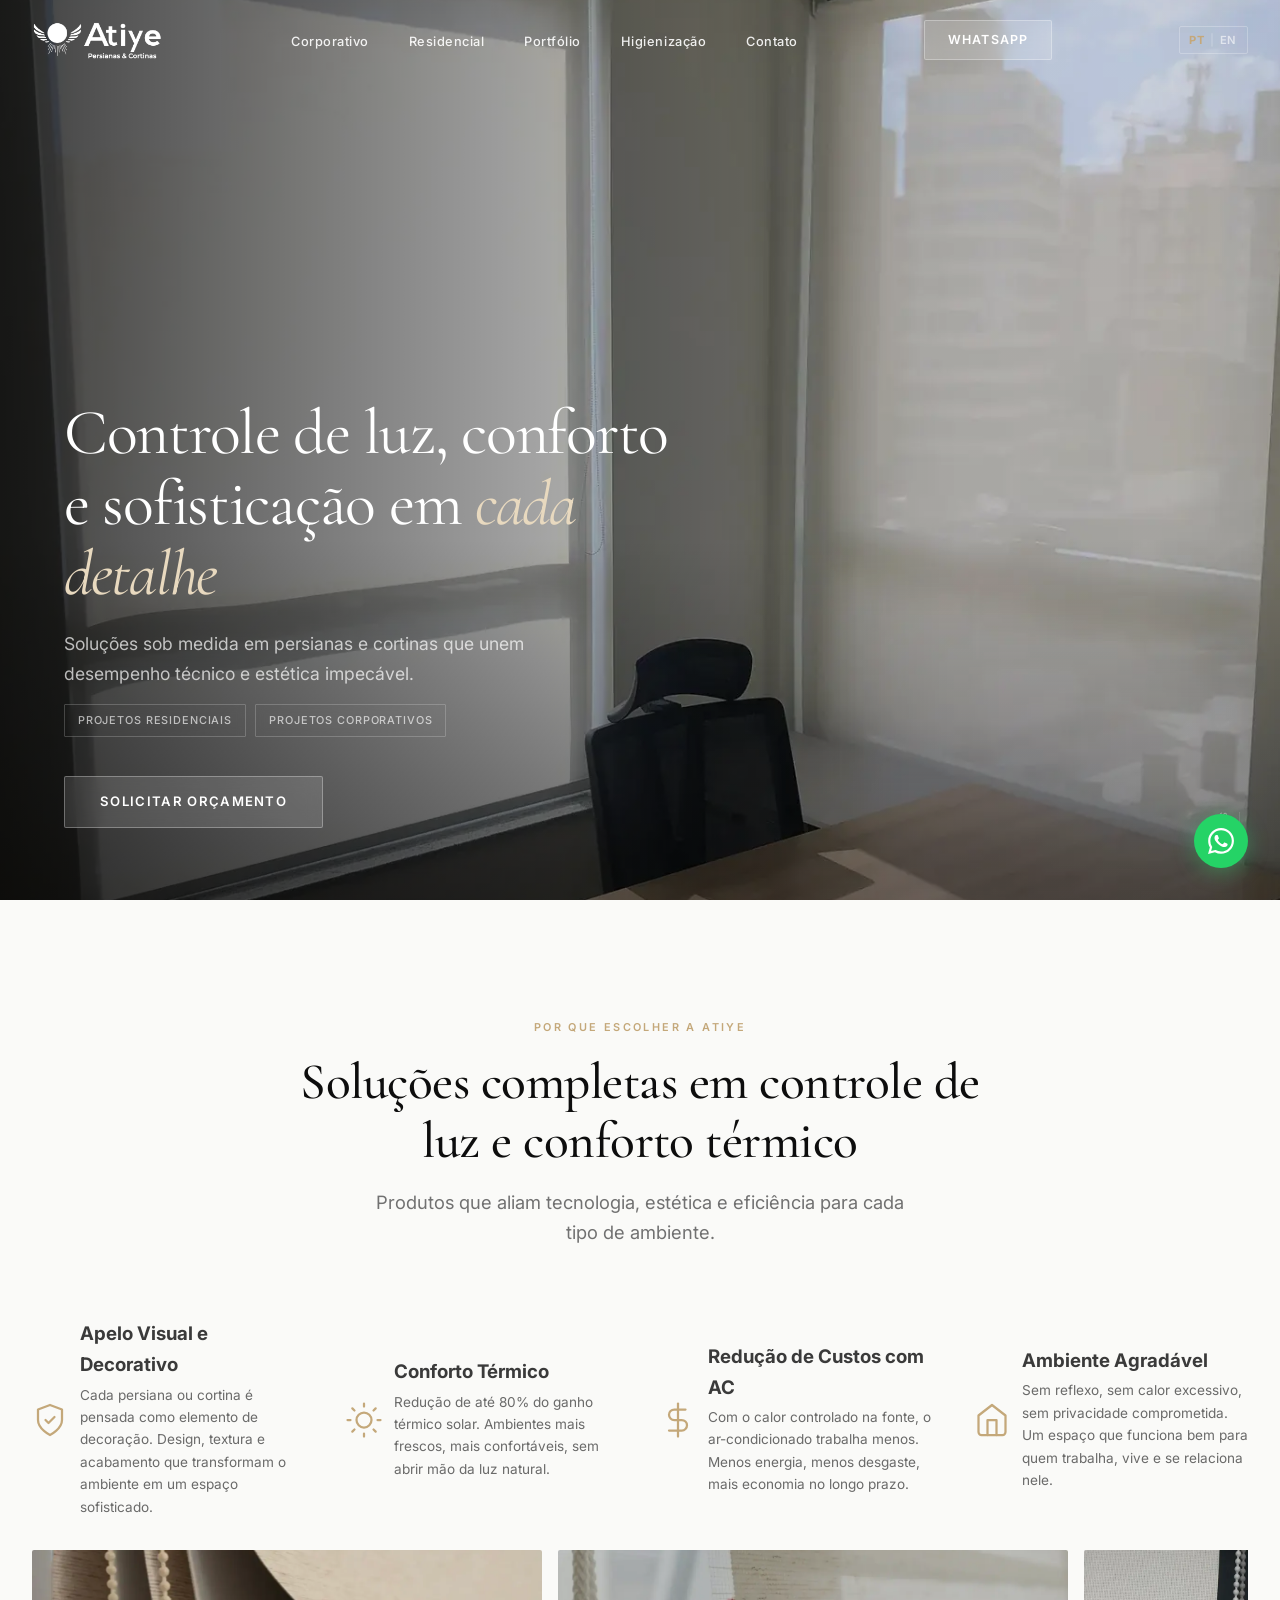
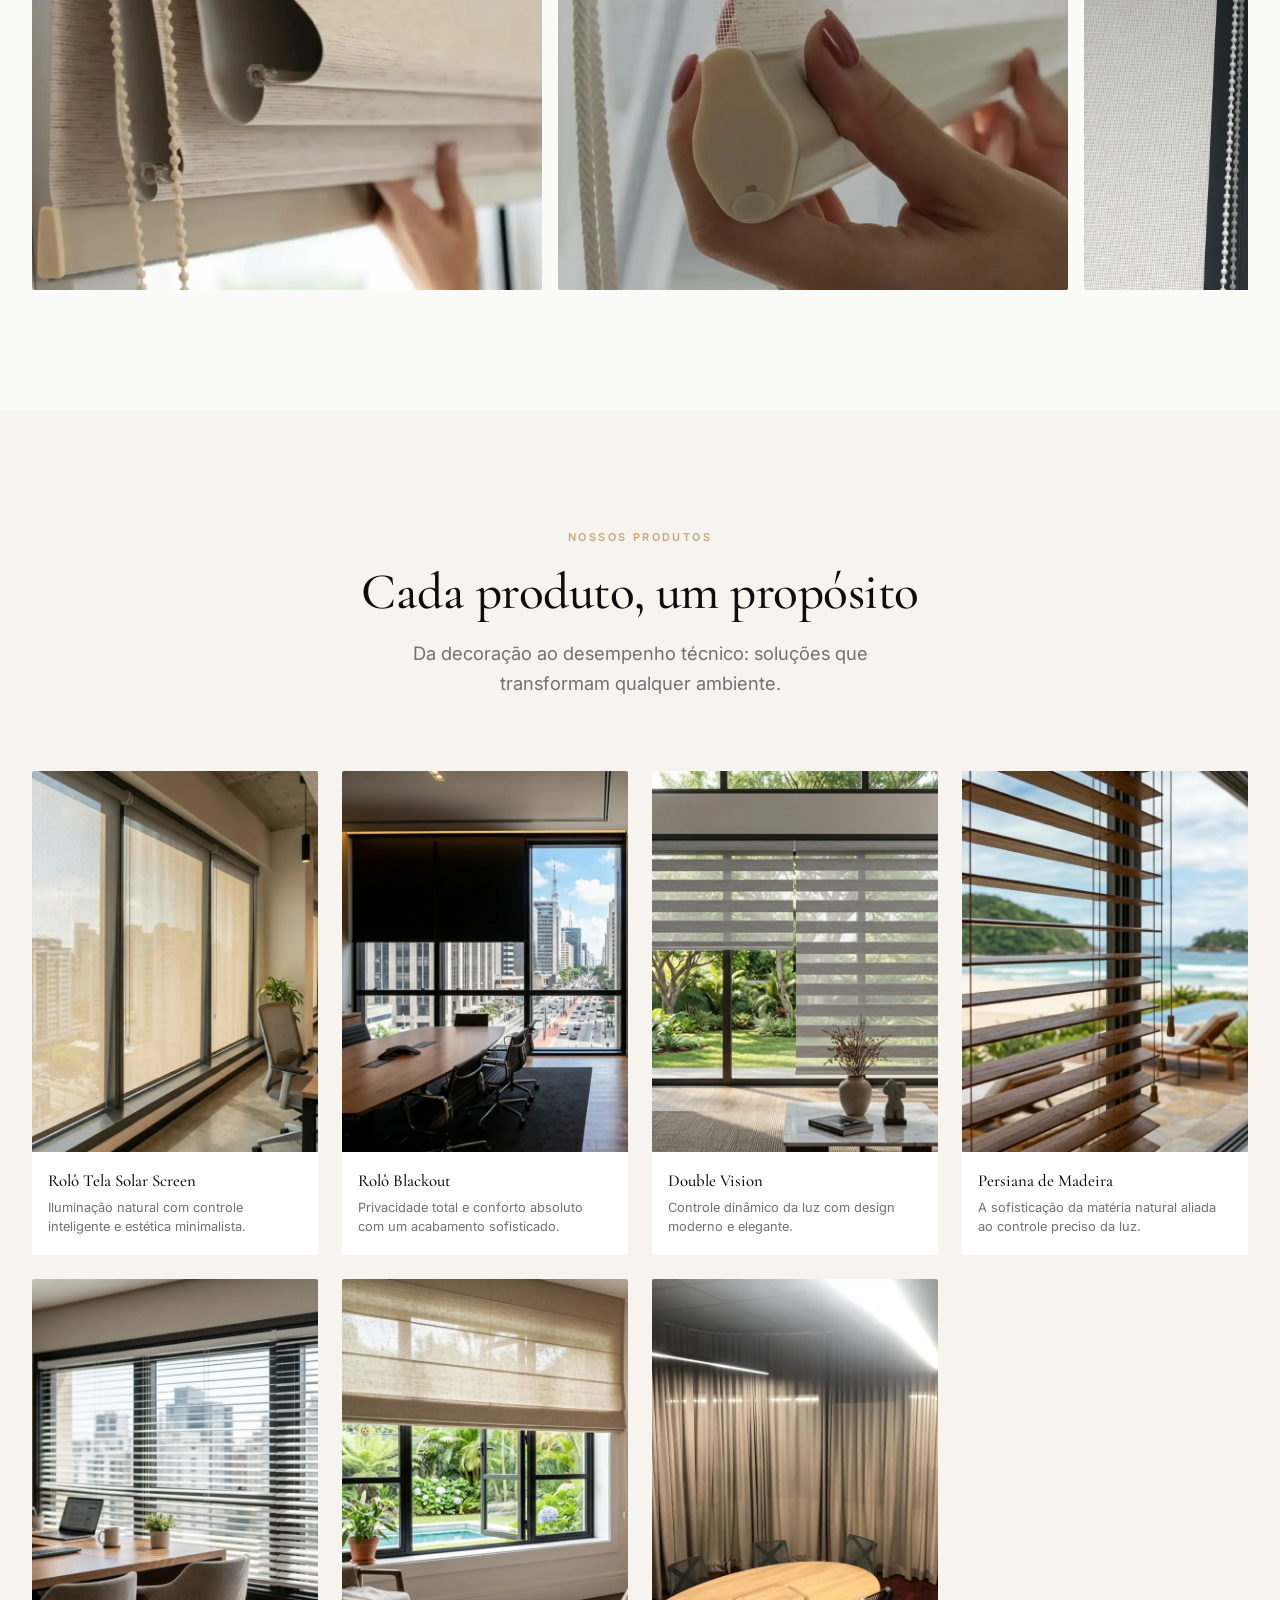
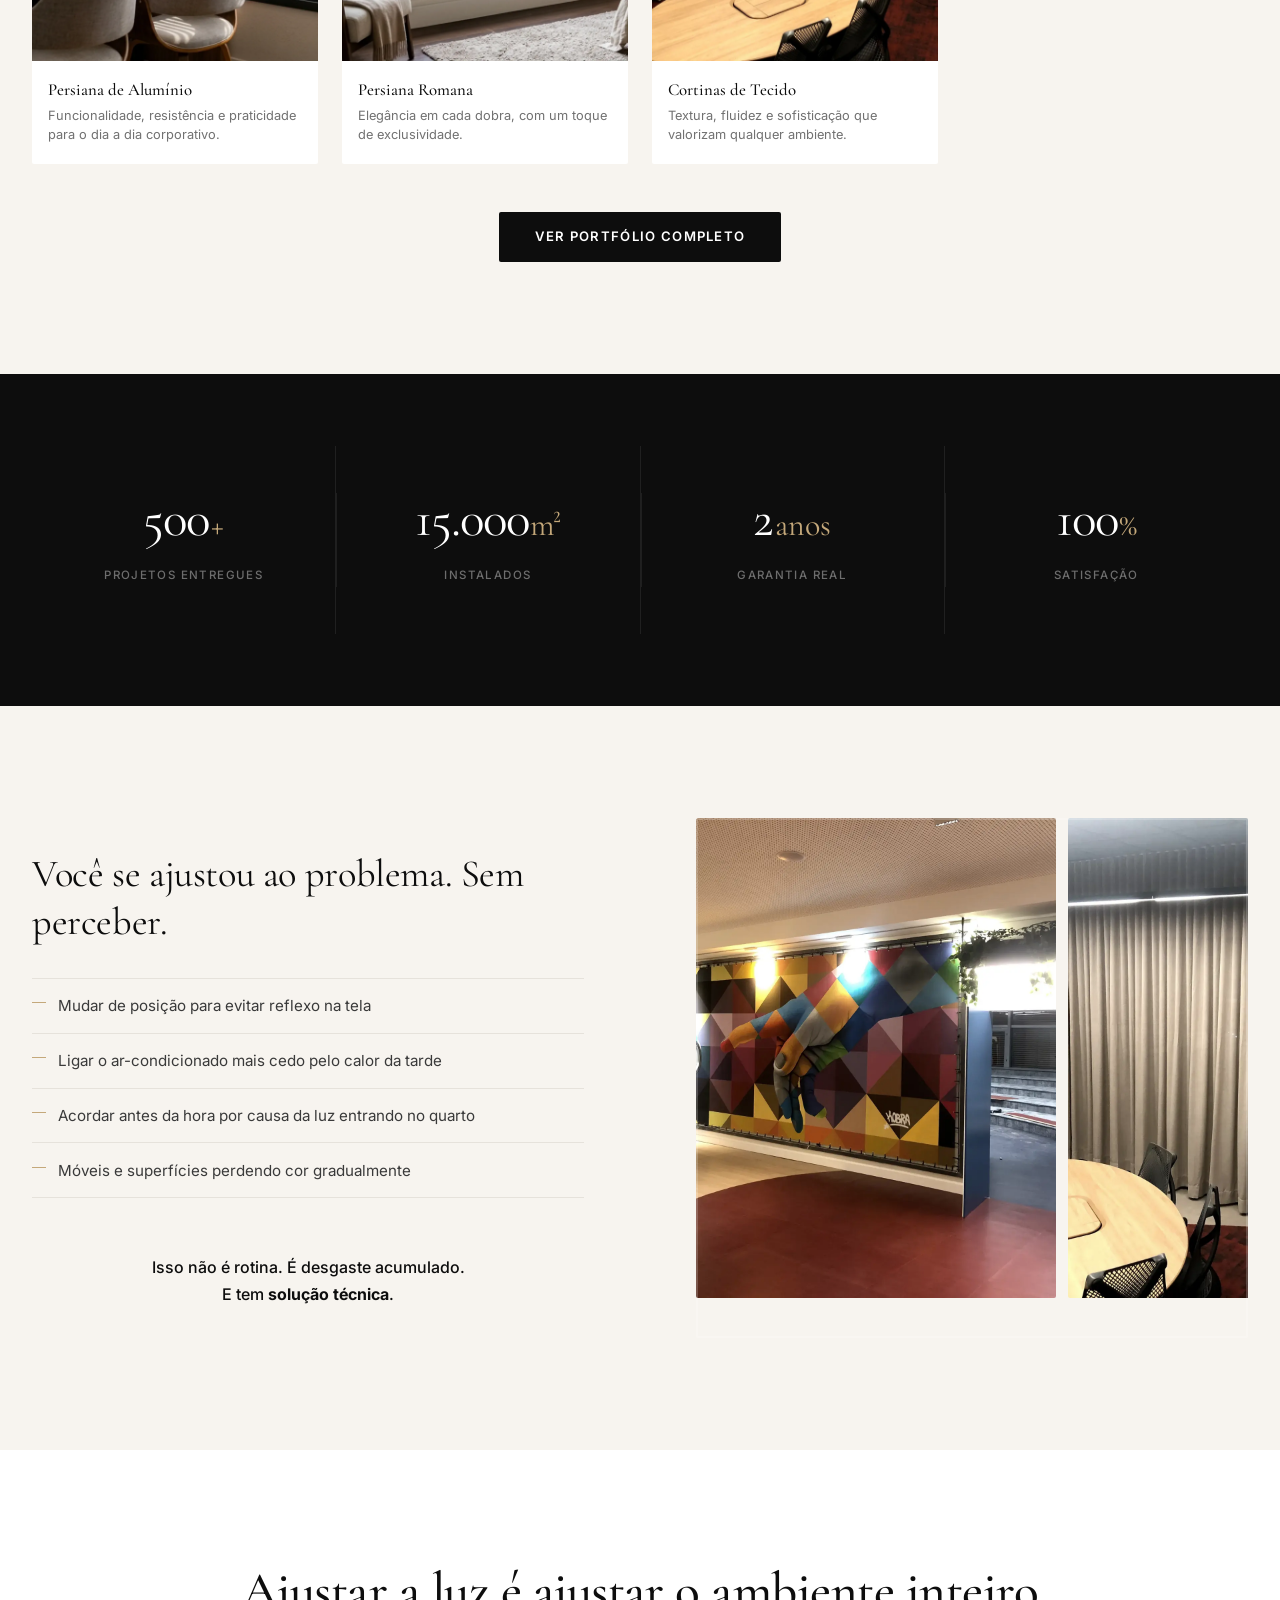
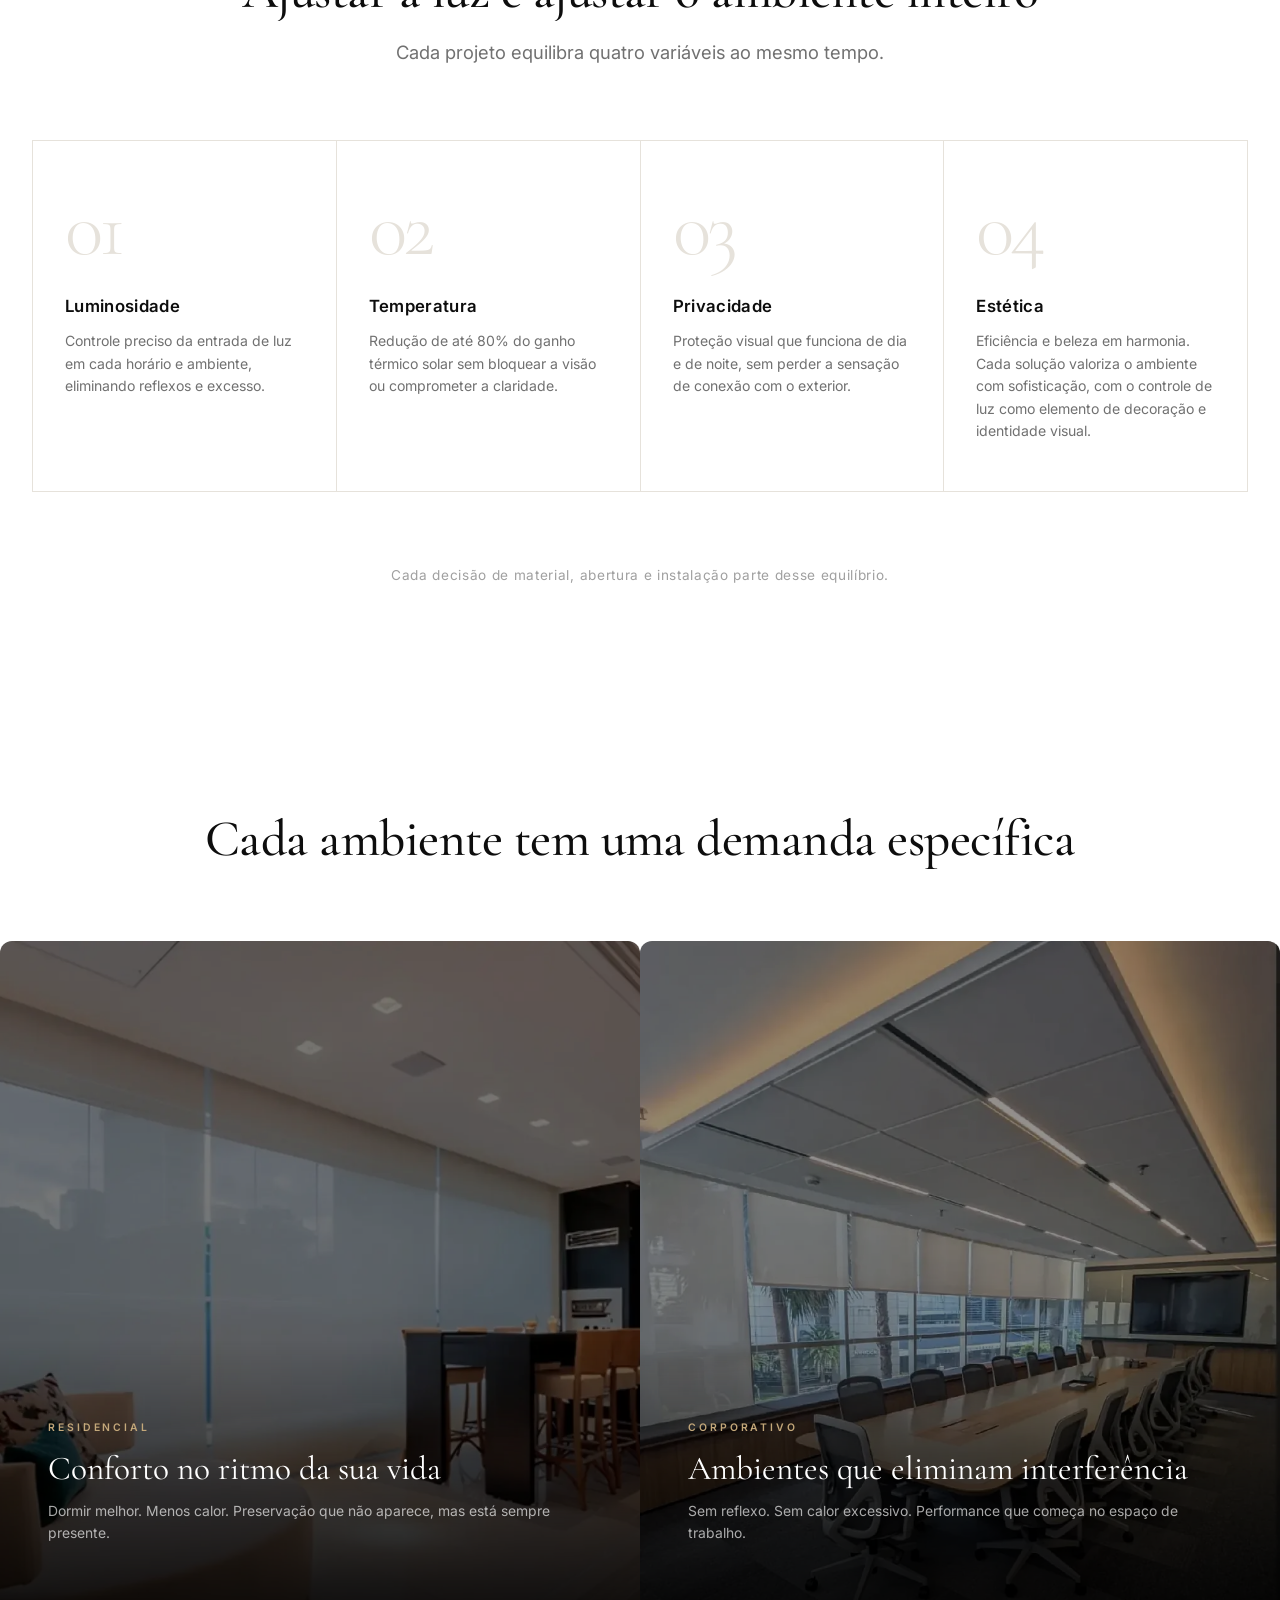
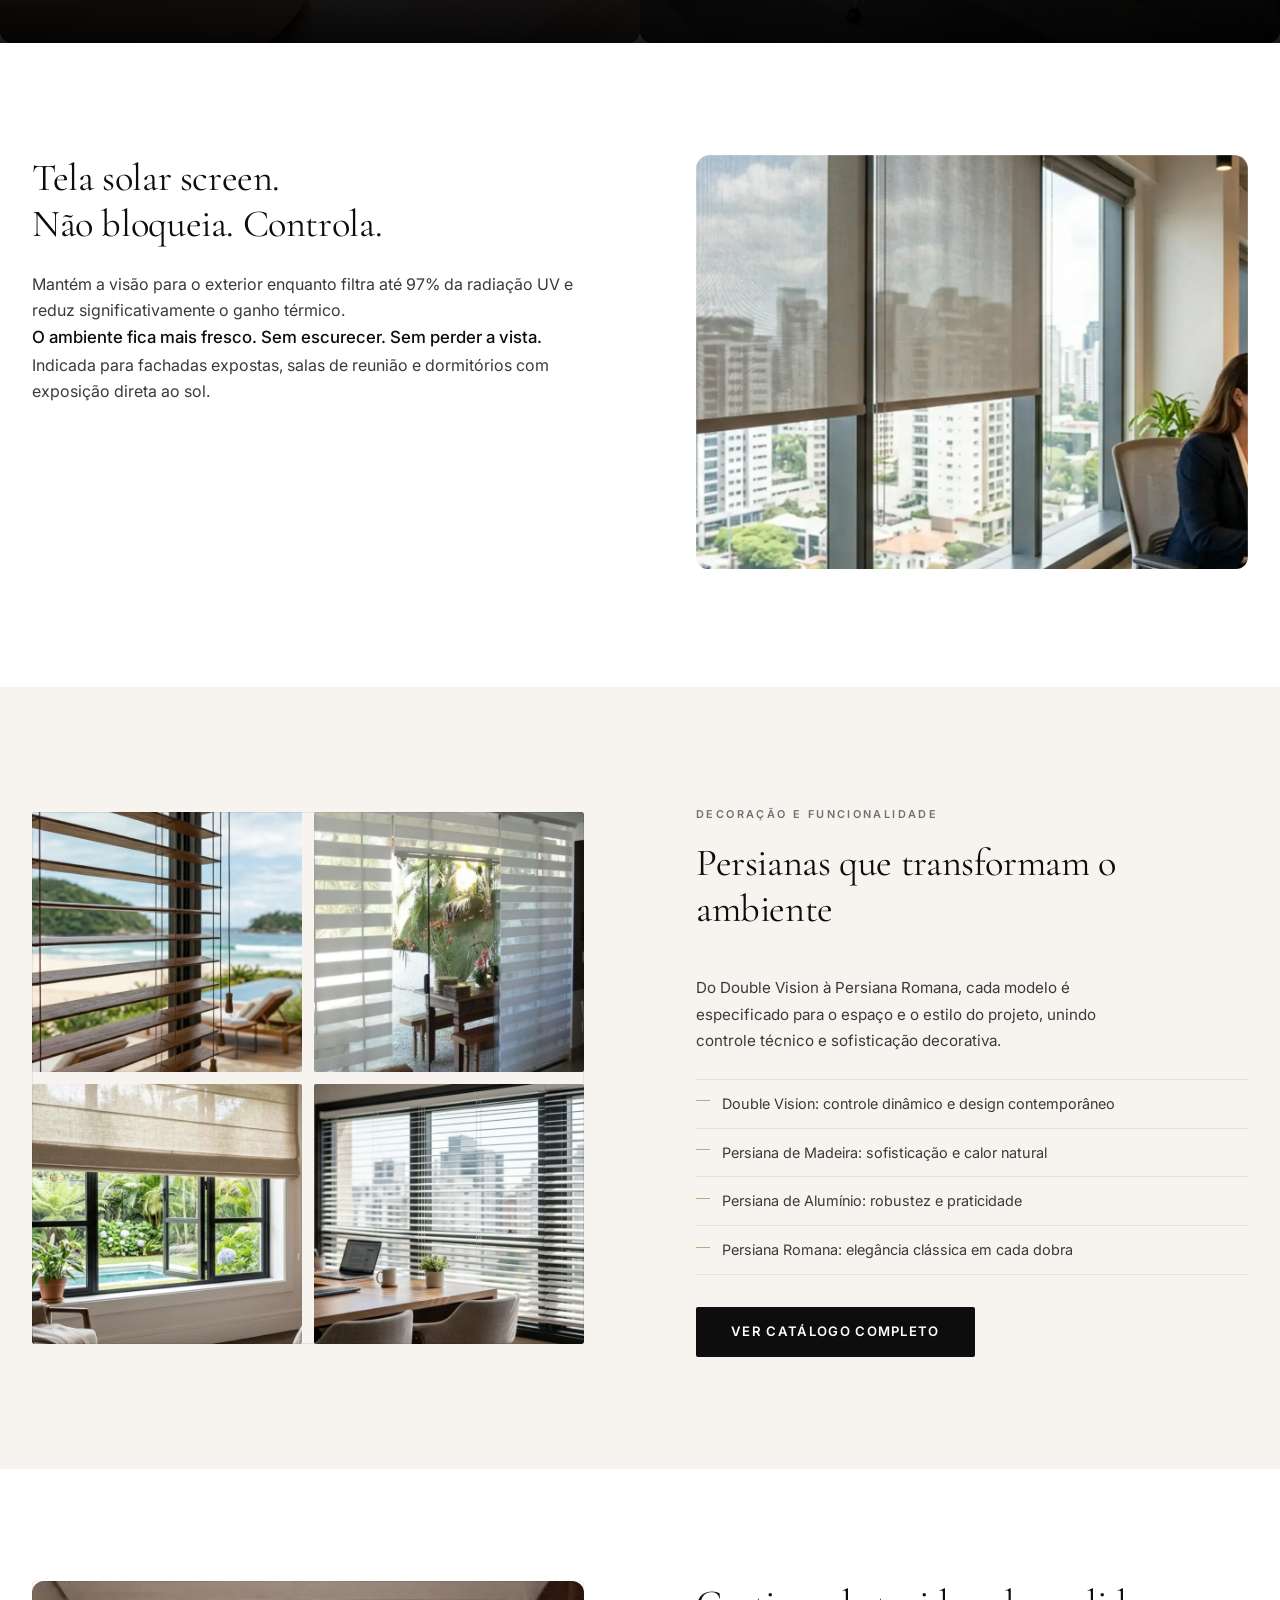
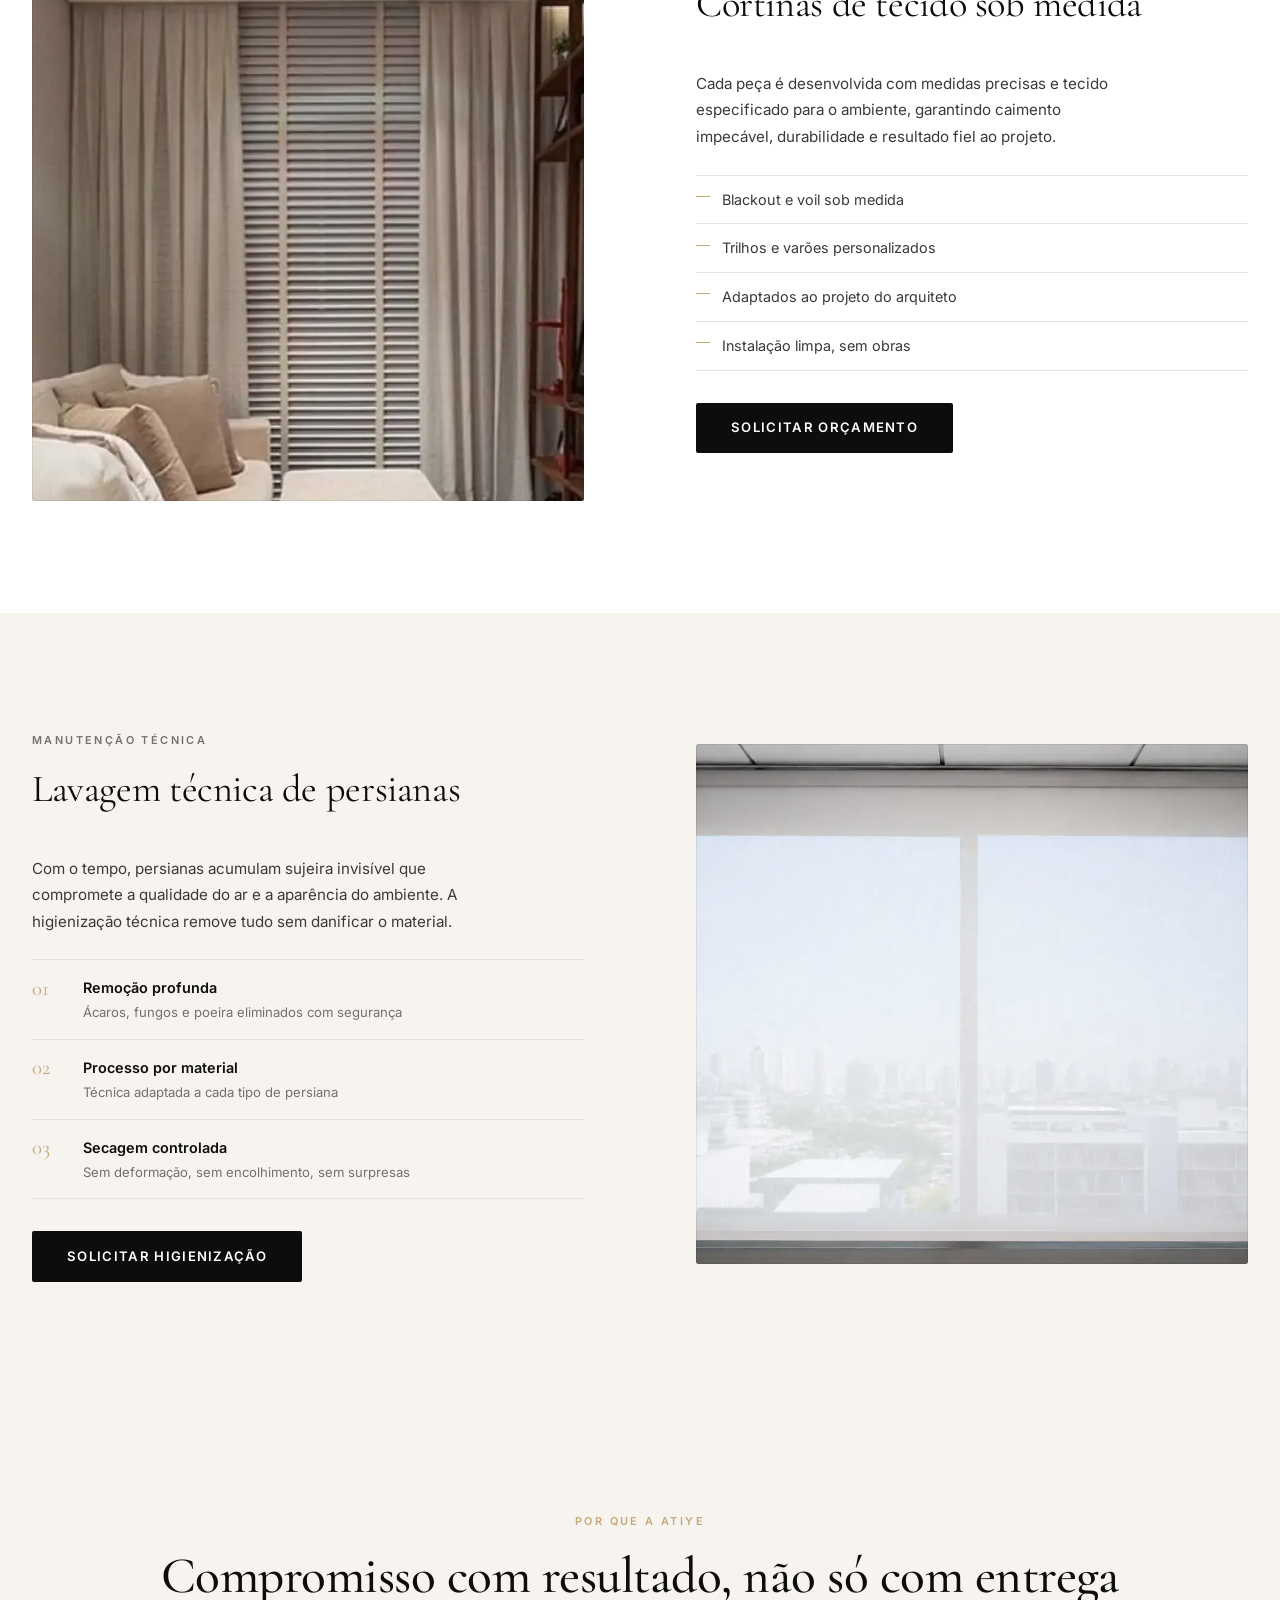
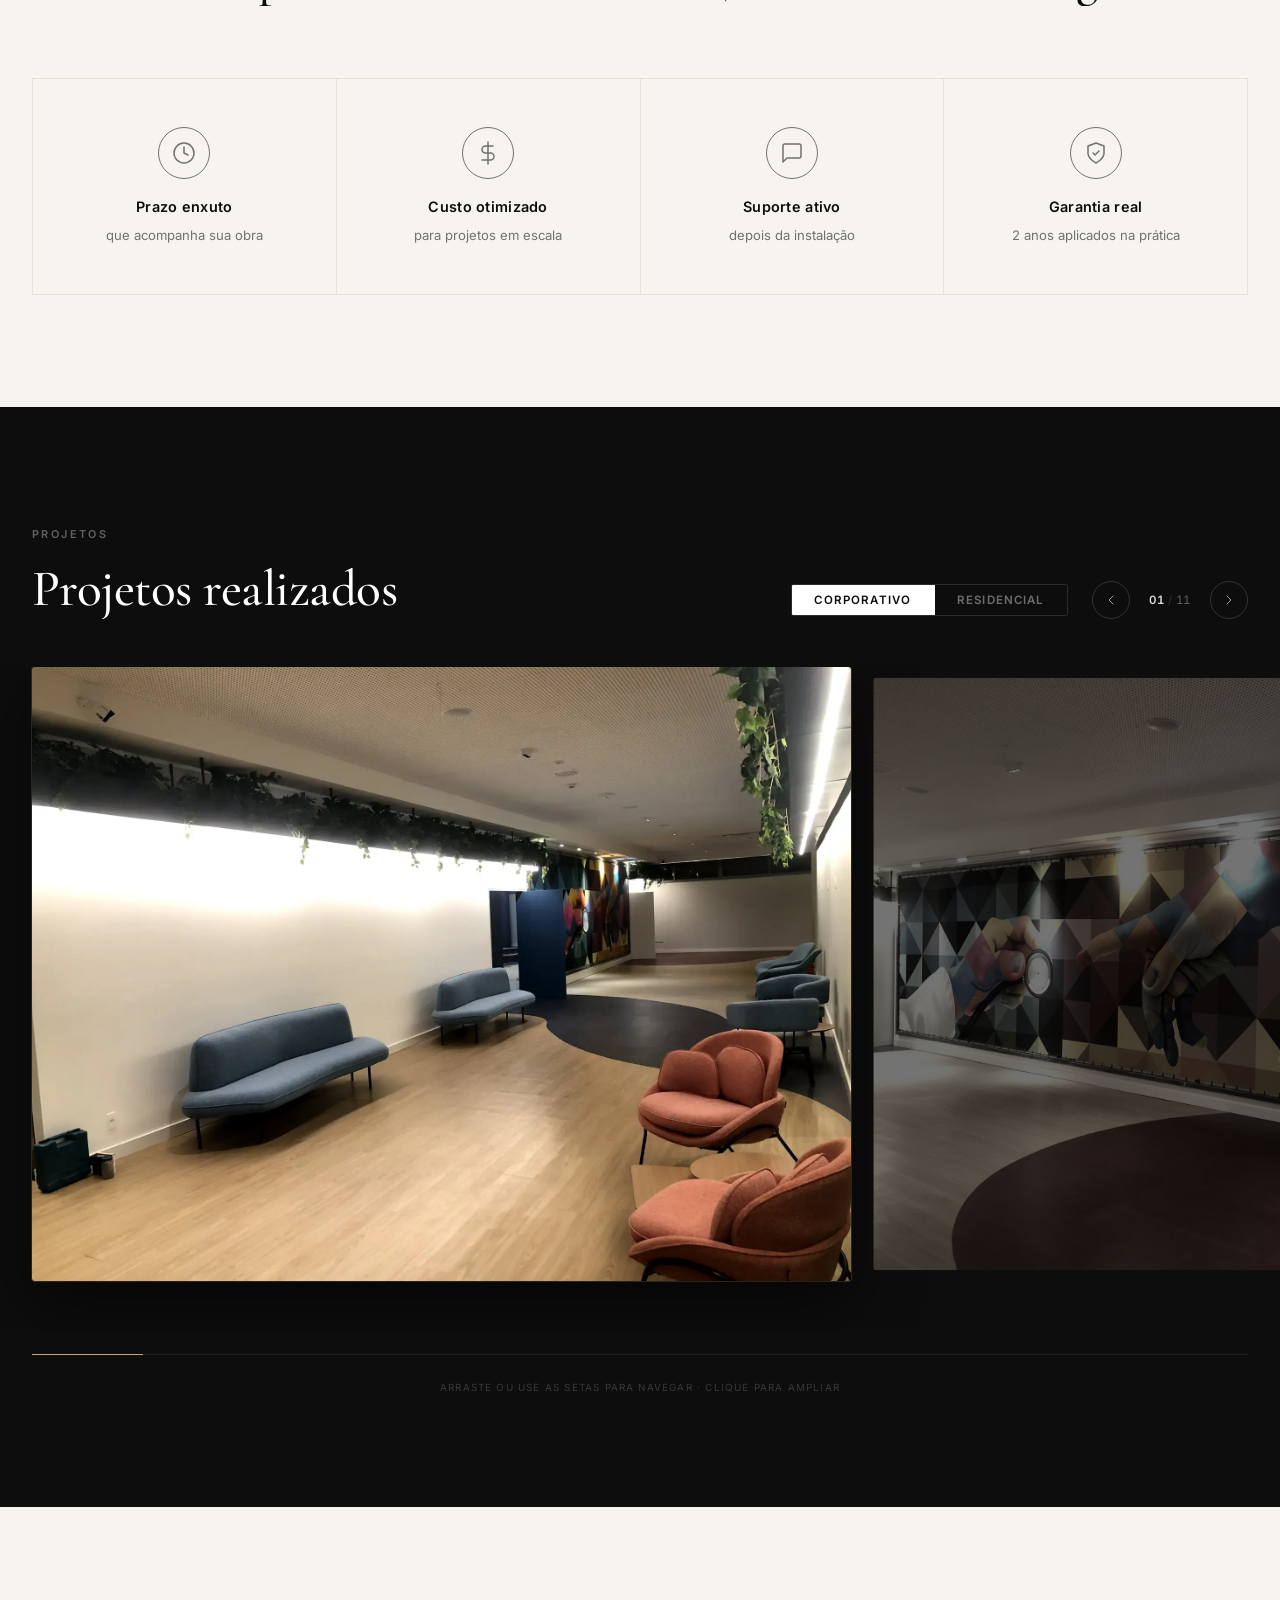
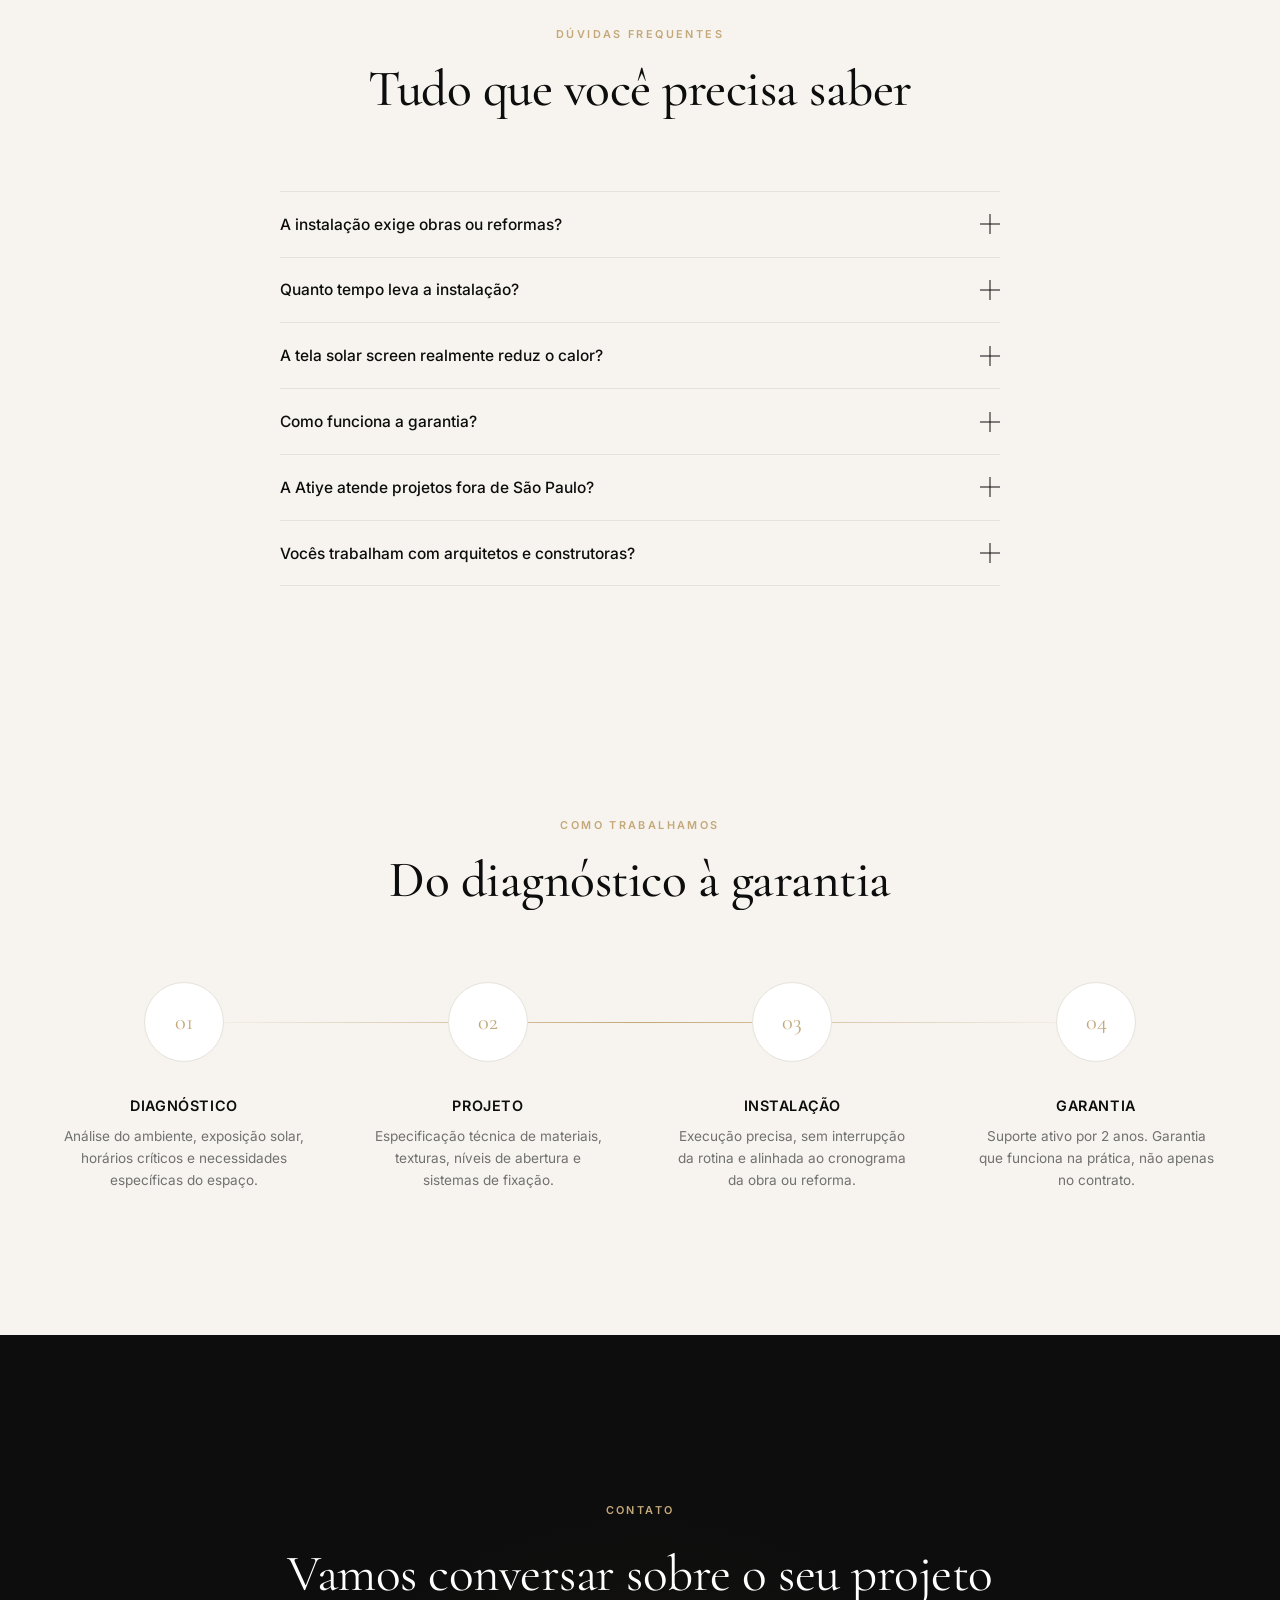
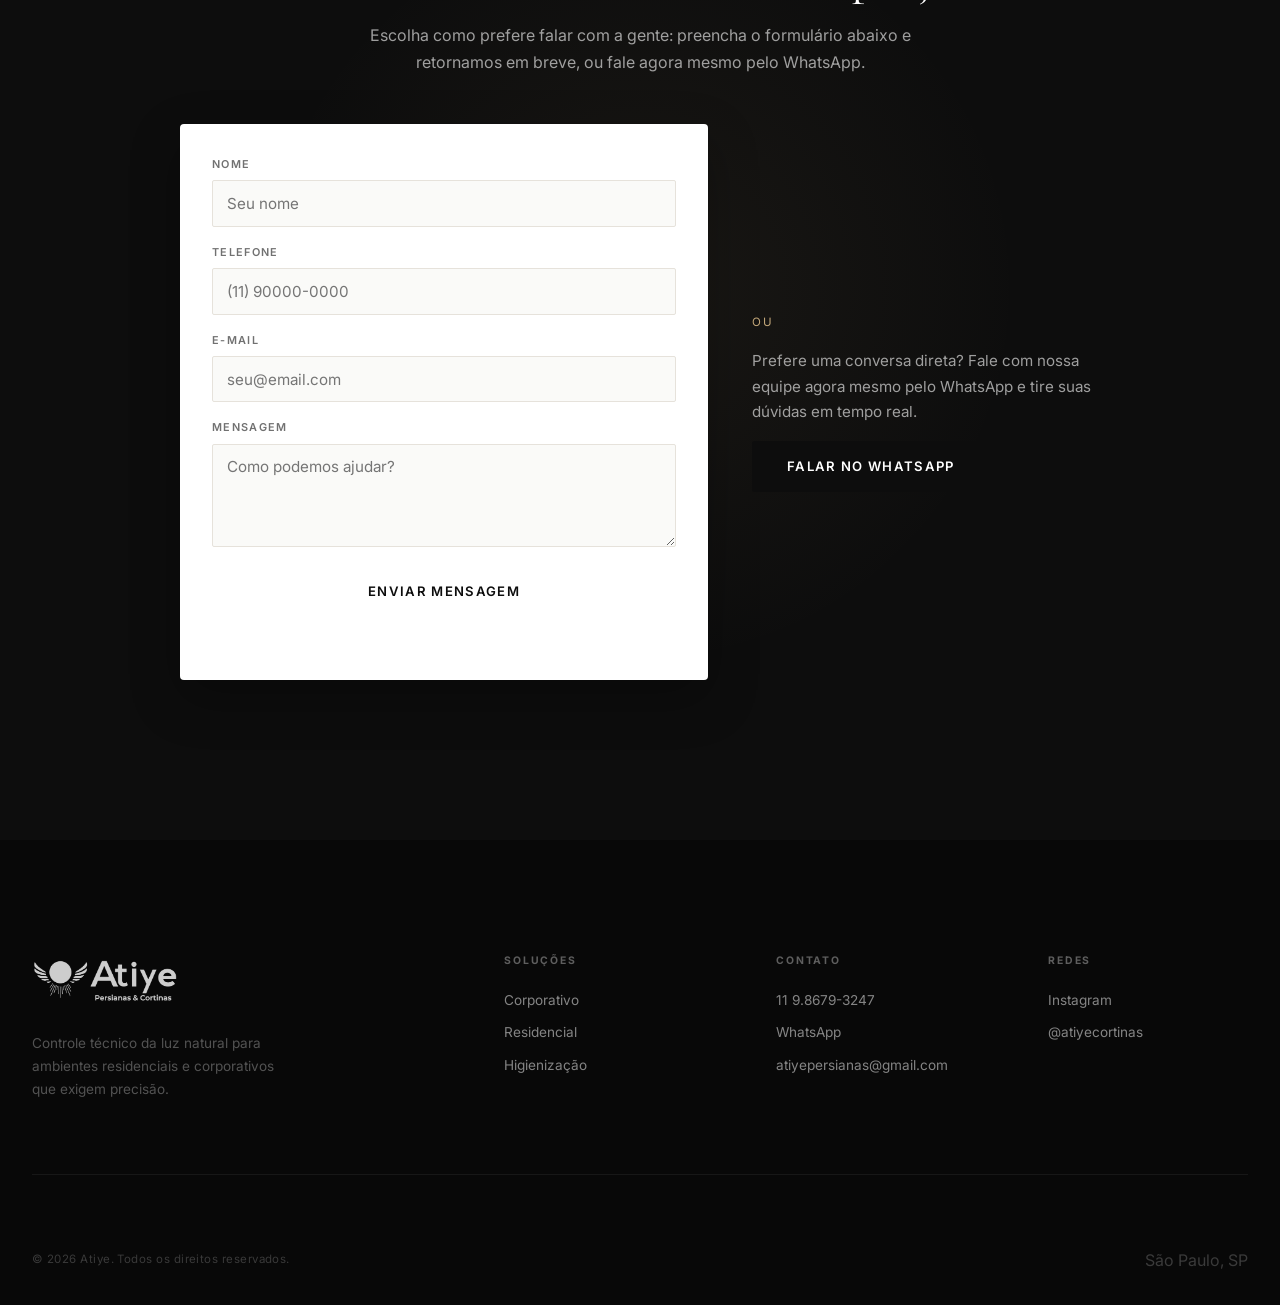
==== index.html @ 78928f5e "ajuste logo" ====
﻿<!doctype html>
<html lang="pt-BR" data-i18n-title="index-title" data-i18n-meta="index-meta">
<head>
  <!-- Google Tag Manager -->
  <script>(function(w,d,s,l,i){w[l]=w[l]||[];w[l].push({'gtm.start':
  new Date().getTime(),event:'gtm.js'});var f=d.getElementsByTagName(s)[0],
  j=d.createElement(s),dl=l!='dataLayer'?'&l='+l:'';j.async=true;j.src=
  'https://www.googletagmanager.com/gtm.js?id='+i+dl;f.parentNode.insertBefore(j,f);
  })(window,document,'script','dataLayer','GTM-N35RPHFH');</script>
  <!-- End Google Tag Manager -->
  <meta charset="UTF-8" />
  <meta name="viewport" content="width=device-width, initial-scale=1.0" />
  <meta name="description" content="Atiye: Controle técnico da luz natural. Projetos sob medida em persianas e cortinas para ambientes residenciais e corporativos em São Paulo." />
  <title>Atiye | Persianas e Cortinas Sob Medida em São Paulo</title>
  <link rel="canonical" href="https://atiyepersianas.com.br/" />
  <link rel="alternate" hreflang="pt-BR" href="https://atiyepersianas.com.br/" />
  <link rel="alternate" hreflang="en"    href="https://atiyepersianas.com.br/" />
  <link rel="alternate" hreflang="x-default" href="https://atiyepersianas.com.br/" />
  <!-- Open Graph -->
  <meta property="og:type"        content="website" />
  <meta property="og:site_name"   content="Atiye Persianas" />
  <meta property="og:locale"      content="pt_BR" />
  <meta property="og:url"         content="https://atiyepersianas.com.br/" />
  <meta property="og:title"       content="Atiye | Persianas e Cortinas Sob Medida em São Paulo" />
  <meta property="og:description" content="Controle técnico da luz natural. Projetos sob medida em persianas e cortinas para ambientes residenciais e corporativos em São Paulo." />
  <meta property="og:image"       content="https://atiyepersianas.com.br/assets/escritorio/IMG_1892.webp" />
  <meta property="og:image:alt"   content="Projeto Atiye - controle técnico da luz natural" />
  <!-- Twitter Card -->
  <meta name="twitter:card"        content="summary_large_image" />
  <meta name="twitter:title"       content="Atiye | Persianas e Cortinas Sob Medida em São Paulo" />
  <meta name="twitter:description" content="Controle técnico da luz natural. Projetos sob medida em persianas e cortinas para ambientes residenciais e corporativos em São Paulo." />
  <meta name="twitter:image"       content="https://atiyepersianas.com.br/assets/escritorio/IMG_1892.webp" />

  <link rel="icon" type="image/x-icon" href="assets/favicon.ico" />
  <link rel="apple-touch-icon" href="assets/apple-touch-icon.png" />

  <link rel="preconnect" href="https://fonts.googleapis.com" />
  <link rel="preconnect" href="https://fonts.gstatic.com" crossorigin />
  <link href="https://fonts.googleapis.com/css2?family=Cormorant+Garamond:ital,wght@0,300;0,400;0,500;1,300;1,400&family=Inter:wght@300;400;500;600;700&display=swap" rel="stylesheet" />

  <link rel="stylesheet" href="styles.css" />

  <!-- JSON-LD: LocalBusiness -->
  <script type="application/ld+json">
  {
    "@context": "https://schema.org",
    "@type": "LocalBusiness",
    "name": "Atiye Persianas",
    "description": "Controle técnico da luz natural. Projetos sob medida em persianas e cortinas para ambientes residenciais e corporativos.",
    "url": "https://atiyepersianas.com.br",
    "telephone": "+5511986793247",
    "email": "atiyepersianas@gmail.com",
    "address": {
      "@type": "PostalAddress",
      "addressLocality": "São Paulo",
      "addressRegion": "SP",
      "addressCountry": "BR"
    },
    "areaServed": ["São Paulo", "São Sebastião"],
    "priceRange": "$$",
    "image": "https://atiyepersianas.com.br/assets/escritorio/IMG_1892.webp",
    "sameAs": ["https://www.instagram.com/atiyecortinas"],
    "hasOfferCatalog": {
      "@type": "OfferCatalog",
      "name": "Produtos Atiye",
      "itemListElement": [
        {"@type": "Offer", "itemOffered": {"@type": "Service", "name": "Rolô Tela Solar Screen"}},
        {"@type": "Offer", "itemOffered": {"@type": "Service", "name": "Rolô Blackout"}},
        {"@type": "Offer", "itemOffered": {"@type": "Service", "name": "Double Vision"}},
        {"@type": "Offer", "itemOffered": {"@type": "Service", "name": "Persiana de Madeira"}},
        {"@type": "Offer", "itemOffered": {"@type": "Service", "name": "Persiana de Alumínio"}},
        {"@type": "Offer", "itemOffered": {"@type": "Service", "name": "Persiana Romana"}},
        {"@type": "Offer", "itemOffered": {"@type": "Service", "name": "Cortinas de Tecido"}},
        {"@type": "Offer", "itemOffered": {"@type": "Service", "name": "Higienização Técnica de Persianas"}}
      ]
    }
  }
  </script>

  <!-- JSON-LD: FAQ -->
  <script type="application/ld+json">
  {
    "@context": "https://schema.org",
    "@type": "FAQPage",
    "mainEntity": [
      {
        "@type": "Question",
        "name": "A instalação exige obras ou reformas?",
        "acceptedAnswer": {"@type": "Answer", "text": "Não. Toda a instalação da Atiye é feita sem quebrar ou modificar a estrutura do imóvel. Utilizamos sistemas de fixação precisos que não danificam paredes, tetos ou esquadrias."}
      },
      {
        "@type": "Question",
        "name": "Quanto tempo leva a instalação?",
        "acceptedAnswer": {"@type": "Answer", "text": "A maioria dos projetos residenciais é concluída em até 7 dias. Projetos corporativos variam conforme a metragem e complexidade, mas sempre com cronograma definido antes de começar."}
      },
      {
        "@type": "Question",
        "name": "A tela solar screen realmente reduz o calor?",
        "acceptedAnswer": {"@type": "Answer", "text": "Sim. Dependendo do material e abertura utilizada, a redução do ganho térmico pode chegar a 80%. A tela filtra a radiação solar antes que ela aquecesse o vidro, diferente de soluções que agem depois."}
      },
      {
        "@type": "Question",
        "name": "Como funciona a garantia?",
        "acceptedAnswer": {"@type": "Answer", "text": "Oferecemos 2 anos de garantia real, com suporte ativo, visita técnica quando necessário e reposição de peças sem custo. Não é só uma promessa no contrato."}
      },
      {
        "@type": "Question",
        "name": "A Atiye atende projetos fora de São Paulo?",
        "acceptedAnswer": {"@type": "Answer", "text": "Atendemos São Paulo e São Sebastião. Para projetos corporativos de maior escala em outras regiões, consulte nossa equipe pelo WhatsApp."}
      },
      {
        "@type": "Question",
        "name": "Vocês trabalham com arquitetos e construtoras?",
        "acceptedAnswer": {"@type": "Answer", "text": "Sim. Temos uma linha de atendimento dedicada para arquitetos, designers e construtoras com especificação técnica, execução alinhada ao projeto e condições diferenciadas por volume."}
      }
    ]
  }
  </script>

  <style>
    @keyframes val-scroll {
      from { transform: translateX(0); }
      to   { transform: translateX(-50%); }
    }
    .value-carousel-wrap:hover .value-carousel-track { animation-play-state: paused; }
    @keyframes prob-scroll {
      from { transform: translateX(0); }
      to   { transform: translateX(-50%); }
    }
    .differential-icon {
      width: 52px; height: 52px; flex-shrink: 0;
      display: flex; align-items: center; justify-content: center;
      border: 1px solid currentColor; border-radius: 50%;
      margin: 0 auto 1rem;
      opacity: 0.7;
    }
    .differential-icon svg { width: 24px; height: 24px; }

    /* Layout desktop: 3 filhos com visual spanando 2 linhas */
    .proof-content {
      grid-template-rows: auto 1fr;
      align-items: start;
      row-gap: 0;
    }
    .proof-title  { grid-column: 1; grid-row: 1; }
    .proof-body   { grid-column: 1; grid-row: 2; }
    .proof-visual { grid-column: 2; grid-row: 1 / 3; align-self: center; }

    .blinds-section .split-layout,
    .fabric-section .split-layout,
    .wash-section  .split-layout {
      grid-template-rows: auto 1fr;
      align-items: start;
      row-gap: 0;
    }
    .blinds-section .split-visual,
    .fabric-section .split-visual { grid-column: 1; grid-row: 1 / 3; align-self: center; }
    .blinds-section .split-title,
    .fabric-section .split-title  { grid-column: 2; grid-row: 1; }
    .blinds-section .split-body,
    .fabric-section .split-body   { grid-column: 2; grid-row: 2; }

    .wash-section .split-title  { grid-column: 1; grid-row: 1; }
    .wash-section .split-body   { grid-column: 1; grid-row: 2; }
    .wash-section .split-visual { grid-column: 2; grid-row: 1 / 3; align-self: center; }

    /* Título â†’ Imagem â†’ Descritivos no mobile */
    @media (max-width: 768px) {
      .proof-content { display: flex !important; flex-direction: column; }
      .proof-title  { order: 1; }
      .proof-visual { order: 2 !important; }
      .proof-body   { order: 3; }

      .blinds-section .split-layout,
      .fabric-section .split-layout,
      .wash-section  .split-layout { display: flex; flex-direction: column; }

      .blinds-section .split-title,
      .fabric-section .split-title,
      .wash-section  .split-title { order: 1; }

      .blinds-section .split-visual,
      .blinds-section .split-visual--grid,
      .fabric-section .split-visual,
      .wash-section  .split-visual { order: 2 !important; height: 280px; align-self: stretch; }

      .proof-content .proof-visual { align-self: stretch; width: 100%; }

      .blinds-section .split-body,
      .fabric-section .split-body,
      .wash-section  .split-body { order: 3; }
    }
  </style>
</head>
<body class="has-hero-video">
  <!-- Google Tag Manager (noscript) -->
  <noscript><iframe src="https://www.googletagmanager.com/ns.html?id=GTM-N35RPHFH"
  height="0" width="0" style="display:none;visibility:hidden"></iframe></noscript>
  <!-- End Google Tag Manager (noscript) -->

  <!-- Preloader -->
  <div id="preloader" class="preloader">
    <div class="preloader-inner">
      <div class="preloader-logo">
        <img src="assets/logo_atiye_fundo_branco.webp" alt="Atiye" loading="lazy" />
      </div>
      <div class="preloader-bar"><div class="preloader-fill"></div></div>
    </div>
  </div>

  <!-- Custom Cursor -->
  <div id="cursorDot"  class="cursor-dot"></div>
  <div id="cursorRing" class="cursor-ring"></div>

  <!-- Header -->
  <header class="header header--transparent" id="header">
    <div class="header-container">
      <a href="index.html" class="logo" aria-label="Atiye Home">
        <img src="assets/logo_atiye_fundo_branco.webp" alt="Atiye" width="100" height="40" loading="lazy" />
      </a>
      <nav class="header-nav" id="nav">
        <ul class="nav-list">
          <li><a href="corporativo.html" data-i18n="nav-corporate">Corporativo</a></li>
          <li><a href="residencial.html" data-i18n="nav-residential">Residencial</a></li>
          <li><a href="portfolio.html" data-i18n="nav-portfolio">Portfólio</a></li>
          <li><a href="lavagem.html" data-i18n="nav-cleaning">Higienização</a></li>
          <li><a href="#contato" data-i18n="nav-contact">Contato</a></li>
        </ul>
      </nav>
      <a href="https://wa.me/5511986793247" class="cta-button header-cta" target="_blank" rel="noopener">WhatsApp</a>
      <button class="lang-toggle" id="lang-toggle" aria-label="Alternar idioma">
        <span class="lang-pt lang-active">PT</span>
        <span class="lang-sep">|</span>
        <span class="lang-en">EN</span>
      </button>
      <button class="menu-toggle" id="menu-toggle" aria-label="Menu" aria-expanded="false">
        <span></span><span></span><span></span>
      </button>
    </div>
  </header>

  <nav class="mobile-nav" id="mobileNav">
    <a href="corporativo.html" data-i18n="nav-corporate">Corporativo</a>
    <a href="residencial.html" data-i18n="nav-residential">Residencial</a>
    <a href="portfolio.html" data-i18n="nav-portfolio">Portfólio</a>
    <a href="lavagem.html" data-i18n="nav-cleaning">Higienização</a>
    <a href="#contato" data-i18n="nav-contact">Contato</a>
  </nav>

  <main>

    <!-- â”€â”€ HERO â”€â”€â”€â”€â”€â”€â”€â”€â”€â”€â”€â”€â”€â”€â”€â”€â”€â”€â”€â”€â”€â”€â”€â”€â”€â”€â”€â”€â”€â”€â”€â”€â”€â”€â”€â”€â”€â”€â”€â”€â”€â”€â”€â”€ -->
    <section class="hero" id="hero">
      <div class="hero-video-container">
        <video id="heroVideo" class="hero-video" autoplay muted loop playsinline preload="none" poster="assets/escritorio/IMG_1892.webp">
          <source src="assets/video_hero.mp4" type="video/mp4" />
        </video>
        <div class="hero-overlay"></div>
      </div>

      <div class="hero-content">
        <h1 class="hero-title" data-i18n-html="hero-title-html">A luz certa </em>muda tudo</em></h1>
        <p class="hero-subtitle" data-i18n="hero-subtitle">
          Quando a luz entra sem controle, o ambiente perde conforto, eficiência e durabilidade.
          A Atiye projeta soluções sob medida que ajustam exatamente como a luz se comporta em cada espaço.
        </p>
        <div class="hero-tags">
          <a href="residencial.html" class="hero-tag-link" data-i18n="hero-tag-1">Projetos Residenciais</a>
          <a href="corporativo.html" class="hero-tag-link" data-i18n="hero-tag-2">Projetos Corporativos</a>
        </div>
        <a href="#contato" class="cta-button hero-cta" data-i18n="hero-cta">Solicitar orçamento</a>
      </div>

      <div class="hero-scroll">
        <div class="hero-scroll-line"></div>
        <span>Scroll</span>
      </div>
    </section>

    <!-- â”€â”€ VALOR PRINCIPAL â”€â”€â”€â”€â”€â”€â”€â”€â”€â”€â”€â”€â”€â”€â”€â”€â”€â”€â”€â”€â”€â”€â”€â”€â”€â”€â”€â”€â”€â”€â”€â”€â”€â”€ -->
    <section class="section value-section" id="valor">
      <div class="container">
        <div class="value-header reveal">
          <span class="section-eyebrow" data-i18n="val-eyebrow">Por que escolher a Atiye</span>
          <h2 class="section-title value-title" data-i18n="val-title">Soluções completas em controle de luz e conforto térmico</h2>
          <p class="section-subtitle value-subtitle" data-i18n="val-subtitle">Produtos que aliam tecnologia, estética e eficiência para cada tipo de ambiente.</p>
        </div>
        <!-- Ãcones descritivos em linha -->
        <div class="value-benefits-row reveal" style="display:flex;flex-wrap:wrap;gap:1.5rem 2.5rem;justify-content:center;margin:2rem 0 2rem;">
          <div style="display:flex;align-items:center;gap:0.75rem;flex:1;min-width:200px;">
            <div class="value-benefit-icon" style="flex-shrink:0;">
              <svg viewBox="0 0 24 24" fill="none" stroke="currentColor" stroke-width="1.5" stroke-linecap="round" stroke-linejoin="round">
                <path d="M12 22s8-4 8-10V5l-8-3-8 3v7c0 6 8 10 8 10z"/>
                <path d="M9 12l2 2 4-4"/>
              </svg>
            </div>
            <div>
              <h3 style="margin:0 0 0.15rem;" data-i18n="val-b1-title">Apelo Visual e Decorativo</h3>
              <p style="margin:0;font-size:0.85rem;opacity:0.75;" data-i18n="val-b1-text">Cada persiana ou cortina é pensada como elemento de decoração. Design, textura e acabamento que transformam o ambiente em um espaço sofisticado.</p>
            </div>
          </div>
          <div style="display:flex;align-items:center;gap:0.75rem;flex:1;min-width:200px;">
            <div class="value-benefit-icon" style="flex-shrink:0;">
              <svg viewBox="0 0 24 24" fill="none" stroke="currentColor" stroke-width="1.5" stroke-linecap="round" stroke-linejoin="round">
                <circle cx="12" cy="12" r="5"/>
                <path d="M12 1v2M12 21v2M4.22 4.22l1.42 1.42M18.36 18.36l1.42 1.42M1 12h2M21 12h2M4.22 19.78l1.42-1.42M18.36 5.64l1.42-1.42"/>
              </svg>
            </div>
            <div>
              <h3 style="margin:0 0 0.15rem;" data-i18n="val-b2-title">Conforto Térmico</h3>
              <p style="margin:0;font-size:0.85rem;opacity:0.75;" data-i18n="val-b2-text">Redução de até 80% do ganho térmico solar. Ambientes mais frescos, mais confortáveis, sem abrir mão da luz natural.</p>
            </div>
          </div>
          <div style="display:flex;align-items:center;gap:0.75rem;flex:1;min-width:200px;">
            <div class="value-benefit-icon" style="flex-shrink:0;">
              <svg viewBox="0 0 24 24" fill="none" stroke="currentColor" stroke-width="1.5" stroke-linecap="round" stroke-linejoin="round">
                <line x1="12" y1="1" x2="12" y2="23"/>
                <path d="M17 5H9.5a3.5 3.5 0 000 7h5a3.5 3.5 0 010 7H6"/>
              </svg>
            </div>
            <div>
              <h3 style="margin:0 0 0.15rem;" data-i18n="val-b3-title">Redução de Custos com AC</h3>
              <p style="margin:0;font-size:0.85rem;opacity:0.75;" data-i18n="val-b3-text">Com o calor controlado na fonte, o ar-condicionado trabalha menos. Menos energia, menos desgaste, mais economia no longo prazo.</p>
            </div>
          </div>
          <div style="display:flex;align-items:center;gap:0.75rem;flex:1;min-width:200px;">
            <div class="value-benefit-icon" style="flex-shrink:0;">
              <svg viewBox="0 0 24 24" fill="none" stroke="currentColor" stroke-width="1.5" stroke-linecap="round" stroke-linejoin="round">
                <path d="M3 9l9-7 9 7v11a2 2 0 01-2 2H5a2 2 0 01-2-2z"/>
                <polyline points="9 22 9 12 15 12 15 22"/>
              </svg>
            </div>
            <div>
              <h3 style="margin:0 0 0.15rem;" data-i18n="val-b4-title">Ambiente Agradável</h3>
              <p style="margin:0;font-size:0.85rem;opacity:0.75;" data-i18n="val-b4-text">Sem reflexo, sem calor excessivo, sem privacidade comprometida. Um espaço que funciona bem para quem trabalha, vive e se relaciona nele.</p>
            </div>
          </div>
        </div>

        <!-- Carrossel contínuo de imagens (dimensões uniformes) -->
        <div class="value-carousel-wrap reveal" style="overflow:hidden;width:100%;margin:0 0 0.5rem;">
          <div class="value-carousel-track" style="display:flex;gap:1rem;width:max-content;animation:val-scroll 50s linear infinite;">
            <img src="assets/escritorio/IMG_3181.webp"            alt="Projeto Atiye" style="height:340px;width:510px;object-fit:cover;border-radius:2px;flex-shrink:0;" loading="lazy" />
            <img src="assets/escritorio/IMG_3155.webp"            alt="Projeto Atiye" style="height:340px;width:510px;object-fit:cover;border-radius:2px;flex-shrink:0;" loading="lazy" />
            <img src="assets/escritorio/IMG_2239.webp"            alt="Projeto Atiye" style="height:340px;width:510px;object-fit:cover;border-radius:2px;flex-shrink:0;" loading="lazy" />
            <img src="assets/residencial/IMG_3152.webp"           alt="Projeto Atiye" style="height:340px;width:510px;object-fit:cover;border-radius:2px;flex-shrink:0;" loading="lazy" />
            <img src="assets/residencial/persiana_madeira_3.webp" alt="Projeto Atiye" style="height:340px;width:510px;object-fit:cover;border-radius:2px;flex-shrink:0;" loading="lazy" />
            <img src="assets/escritorio/IMG_1892.webp"            alt="Projeto Atiye" style="height:340px;width:510px;object-fit:cover;border-radius:2px;flex-shrink:0;" loading="lazy" />
            <img src="assets/escritorio/IMG_2182.webp"            alt="Projeto Atiye" style="height:340px;width:510px;object-fit:cover;border-radius:2px;flex-shrink:0;" loading="lazy" />
            <img src="assets/escritorio/IMG_1964.webp"            alt="Projeto Atiye" style="height:340px;width:510px;object-fit:cover;border-radius:2px;flex-shrink:0;" loading="lazy" />
            <img src="assets/residencial/cortina.webp"            alt="Projeto Atiye" style="height:340px;width:510px;object-fit:cover;border-radius:2px;flex-shrink:0;" loading="lazy" />
            <img src="assets/catalogo/Persiana-Romana.webp"       alt="Projeto Atiye" style="height:340px;width:510px;object-fit:cover;border-radius:2px;flex-shrink:0;" loading="lazy" />
            <!-- duplicado para loop sem costura -->
            <img src="assets/escritorio/IMG_3181.webp"            alt="" style="height:340px;width:510px;object-fit:cover;border-radius:2px;flex-shrink:0;" loading="lazy" aria-hidden="true" />
            <img src="assets/escritorio/IMG_3155.webp"            alt="" style="height:340px;width:510px;object-fit:cover;border-radius:2px;flex-shrink:0;" loading="lazy" aria-hidden="true" />
            <img src="assets/escritorio/IMG_2239.webp"            alt="" style="height:340px;width:510px;object-fit:cover;border-radius:2px;flex-shrink:0;" loading="lazy" aria-hidden="true" />
            <img src="assets/residencial/IMG_3152.webp"           alt="" style="height:340px;width:510px;object-fit:cover;border-radius:2px;flex-shrink:0;" loading="lazy" aria-hidden="true" />
            <img src="assets/residencial/persiana_madeira_3.webp" alt="" style="height:340px;width:510px;object-fit:cover;border-radius:2px;flex-shrink:0;" loading="lazy" aria-hidden="true" />
            <img src="assets/escritorio/IMG_1892.webp"            alt="" style="height:340px;width:510px;object-fit:cover;border-radius:2px;flex-shrink:0;" loading="lazy" aria-hidden="true" />
            <img src="assets/escritorio/IMG_2182.webp"            alt="" style="height:340px;width:510px;object-fit:cover;border-radius:2px;flex-shrink:0;" loading="lazy" aria-hidden="true" />
            <img src="assets/escritorio/IMG_1964.webp"            alt="" style="height:340px;width:510px;object-fit:cover;border-radius:2px;flex-shrink:0;" loading="lazy" aria-hidden="true" />
            <img src="assets/residencial/cortina.webp"            alt="" style="height:340px;width:510px;object-fit:cover;border-radius:2px;flex-shrink:0;" loading="lazy" aria-hidden="true" />
            <img src="assets/catalogo/Persiana-Romana.webp"       alt="" style="height:340px;width:510px;object-fit:cover;border-radius:2px;flex-shrink:0;" loading="lazy" aria-hidden="true" />
          </div>
        </div>
      </div>
    </section>

    <!-- â”€â”€ PRODUTOS (Showcase) â”€â”€â”€â”€â”€â”€â”€â”€â”€â”€â”€â”€â”€â”€â”€â”€â”€â”€â”€â”€â”€â”€â”€â”€â”€â”€â”€â”€â”€ -->
    <section class="section products-showcase" id="catalogo">
      <div class="container">
        <div class="section-header center reveal">
          <span class="section-eyebrow" data-i18n="prod-eyebrow">Nossos Produtos</span>
          <h2 class="section-title" data-i18n="prod-title">Cada produto, um propósito</h2>
          <p class="section-subtitle" data-i18n="prod-subtitle">Da decoração ao desempenho técnico: soluções que transformam qualquer ambiente.</p>
        </div>
        <div class="products-grid reveal">
          <a href="portfolio.html#rolo-screen" class="product-card">
            <div class="product-card-img">
              <img src="assets/catalogo/Rolô Tela Solar Screen.webp" alt="Rolô Tela Solar Screen" loading="lazy" />
            </div>
            <div class="product-card-info">
              <h3 data-i18n="prod-screen-title">Rolô Tela Solar Screen</h3>
              <p data-i18n="prod-screen-desc">Iluminação natural com controle inteligente e estética minimalista.</p>
            </div>
          </a>
          <a href="portfolio.html#rolo-blackout" class="product-card">
            <div class="product-card-img">
              <img src="assets/catalogo/Rolô Blackout.webp" alt="Rolô Blackout" loading="lazy" />
            </div>
            <div class="product-card-info">
              <h3 data-i18n="prod-blackout-title">Rolô Blackout</h3>
              <p data-i18n="prod-blackout-desc">Privacidade total e conforto absoluto com um acabamento sofisticado.</p>
            </div>
          </a>
          <a href="portfolio.html#double-vision" class="product-card">
            <div class="product-card-img">
              <img src="assets/catalogo/Persiana Double Vision.webp" alt="Double Vision" loading="lazy" />
            </div>
            <div class="product-card-info">
              <h3 data-i18n="prod-double-title">Double Vision</h3>
              <p data-i18n="prod-double-desc">Controle dinâmico da luz com design moderno e elegante.</p>
            </div>
          </a>
          <a href="portfolio.html#persiana-madeira" class="product-card">
            <div class="product-card-img">
              <img src="assets/catalogo/Persiana Horizontal de Madeira (2).webp" alt="Persiana de Madeira" loading="lazy" />
            </div>
            <div class="product-card-info">
              <h3 data-i18n="prod-madeira-title">Persiana de Madeira</h3>
              <p data-i18n="prod-madeira-desc">A sofisticação da matéria natural aliada ao controle preciso da luz.</p>
            </div>
          </a>
          <a href="portfolio.html#persiana-aluminio" class="product-card">
            <div class="product-card-img">
              <img src="assets/catalogo/Persiana Horizontal de Alumínio.webp" alt="Persiana de Alumínio" loading="lazy" />
            </div>
            <div class="product-card-info">
              <h3 data-i18n="prod-aluminio-title">Persiana de Alumínio</h3>
              <p data-i18n="prod-aluminio-desc">Funcionalidade, resistência e praticidade para o dia a dia corporativo.</p>
            </div>
          </a>
          <a href="portfolio.html#persiana-romana" class="product-card">
            <div class="product-card-img">
              <img src="assets/catalogo/Persiana-Romana.webp" alt="Persiana Romana" loading="lazy" />
            </div>
            <div class="product-card-info">
              <h3 data-i18n="prod-romana-title">Persiana Romana</h3>
              <p data-i18n="prod-romana-desc">Elegância em cada dobra, com um toque de exclusividade.</p>
            </div>
          </a>
          <a href="portfolio.html#cortinas" class="product-card">
            <div class="product-card-img">
              <img src="assets/catalogo/cortina.webp" alt="Cortinas de Tecido" loading="lazy" />
            </div>
            <div class="product-card-info">
              <h3 data-i18n="prod-cortina-title">Cortinas de Tecido</h3>
              <p data-i18n="prod-cortina-desc">Textura, fluidez e sofisticação que valorizam qualquer ambiente.</p>
            </div>
          </a>
        </div>
        <div class="products-cta reveal">
          <a href="https://wa.me/5511986793247" class="cta-button" target="_blank" rel="noopener" data-i18n="prod-cta">Ver portfólio completo</a>
        </div>
      </div>
    </section>

    <!-- â”€â”€ STATS â”€â”€â”€â”€â”€â”€â”€â”€â”€â”€â”€â”€â”€â”€â”€â”€â”€â”€â”€â”€â”€â”€â”€â”€â”€â”€â”€â”€â”€â”€â”€â”€â”€â”€â”€â”€â”€â”€â”€â”€â”€â”€â”€â”€ -->
    <section class="stats-section" id="numeros">
      <div class="container">
        <div class="stats-grid reveal">
          <div class="stat-item">
            <div class="stat-number-wrap">
              <span class="stat-number" data-target="500">0</span>
              <span class="stat-suffix">+</span>
            </div>
            <span class="stat-label" data-i18n="stat-projects">Projetos entregues</span>
          </div>
          <div class="stat-item">
            <div class="stat-number-wrap">
              <span class="stat-number" data-target="15000">0</span>
              <span class="stat-suffix">m²</span>
            </div>
            <span class="stat-label" data-i18n="stat-area">Instalados</span>
          </div>
          <div class="stat-item">
            <div class="stat-number-wrap">
              <span class="stat-number" data-target="2">0</span>
              <span class="stat-suffix" data-i18n="stat-warranty-suffix">anos</span>
            </div>
            <span class="stat-label" data-i18n="stat-warranty">Garantia real</span>
          </div>
          <div class="stat-item">
            <div class="stat-number-wrap">
              <span class="stat-number" data-target="100">0</span>
              <span class="stat-suffix">%</span>
            </div>
            <span class="stat-label" data-i18n="stat-satisfaction">Satisfação</span>
          </div>
        </div>
      </div>
    </section>

    <!-- â”€â”€ PROBLEMA â”€â”€â”€â”€â”€â”€â”€â”€â”€â”€â”€â”€â”€â”€â”€â”€â”€â”€â”€â”€â”€â”€â”€â”€â”€â”€â”€â”€â”€â”€â”€â”€â”€â”€â”€â”€â”€â”€â”€â”€â”€ -->
    <section class="section problem-section" id="problemas">
      <div class="container">
        <div class="problem-content">
          <div class="problem-text reveal">
            <h2 class="problem-lead" data-i18n="prob-lead">Você se ajustou ao problema. Sem perceber.</h2>
            <ul class="problem-list">
              <li data-i18n="prob-li-1">Mudar de posição para evitar reflexo na tela</li>
              <li data-i18n="prob-li-2">Ligar o ar-condicionado mais cedo pelo calor da tarde</li>
              <li data-i18n="prob-li-3">Acordar antes da hora por causa da luz entrando no quarto</li>
              <li data-i18n="prob-li-4">Móveis e superfícies perdendo cor gradualmente</li>
            </ul>
            <p class="problem-conclusion" data-i18n-html="prob-conclusion-html">
              Isso não é rotina. É desgaste acumulado.<br>
              E tem <strong>solução técnica</strong>.
            </p>
          </div>
          <div class="problem-visual reveal reveal-delay-2" style="overflow:hidden;border-radius:2px;">
            <div style="display:flex;gap:0.75rem;width:max-content;animation:prob-scroll 40s linear infinite;">
              <img src="assets/escritorio/IMG_1938.webp"   alt="Ambiente" style="height:480px;width:360px;object-fit:cover;border-radius:2px;flex-shrink:0;" loading="lazy" />
              <img src="assets/escritorio/IMG_1950.webp"   alt="Ambiente" style="height:480px;width:360px;object-fit:cover;border-radius:2px;flex-shrink:0;" loading="lazy" />
              <img src="assets/residencial/IMG_3152.webp"  alt="Ambiente" style="height:480px;width:360px;object-fit:cover;border-radius:2px;flex-shrink:0;" loading="lazy" />
              <img src="assets/escritorio/IMG_2182.webp"   alt="Ambiente" style="height:480px;width:360px;object-fit:cover;border-radius:2px;flex-shrink:0;" loading="lazy" />
              <img src="assets/residencial/IMG_3169.webp"  alt="Ambiente" style="height:480px;width:360px;object-fit:cover;border-radius:2px;flex-shrink:0;" loading="lazy" />
              <img src="assets/escritorio/IMG_1936.webp"   alt="Ambiente" style="height:480px;width:360px;object-fit:cover;border-radius:2px;flex-shrink:0;" loading="lazy" />
              <img src="assets/residencial/IMG_3160.webp"  alt="Ambiente" style="height:480px;width:360px;object-fit:cover;border-radius:2px;flex-shrink:0;" loading="lazy" />
              <img src="assets/escritorio/IMG_3155.webp"   alt="Ambiente" style="height:480px;width:360px;object-fit:cover;border-radius:2px;flex-shrink:0;" loading="lazy" />
              <!-- duplicado para loop sem costura -->
              <img src="assets/escritorio/IMG_1938.webp"   alt="" style="height:480px;width:360px;object-fit:cover;border-radius:2px;flex-shrink:0;" loading="lazy" aria-hidden="true" />
              <img src="assets/escritorio/IMG_1950.webp"   alt="" style="height:480px;width:360px;object-fit:cover;border-radius:2px;flex-shrink:0;" loading="lazy" aria-hidden="true" />
              <img src="assets/residencial/IMG_3152.webp"  alt="" style="height:480px;width:360px;object-fit:cover;border-radius:2px;flex-shrink:0;" loading="lazy" aria-hidden="true" />
              <img src="assets/escritorio/IMG_2182.webp"   alt="" style="height:480px;width:360px;object-fit:cover;border-radius:2px;flex-shrink:0;" loading="lazy" aria-hidden="true" />
              <img src="assets/residencial/IMG_3169.webp"  alt="" style="height:480px;width:360px;object-fit:cover;border-radius:2px;flex-shrink:0;" loading="lazy" aria-hidden="true" />
              <img src="assets/escritorio/IMG_1936.webp"   alt="" style="height:480px;width:360px;object-fit:cover;border-radius:2px;flex-shrink:0;" loading="lazy" aria-hidden="true" />
              <img src="assets/residencial/IMG_3160.webp"  alt="" style="height:480px;width:360px;object-fit:cover;border-radius:2px;flex-shrink:0;" loading="lazy" aria-hidden="true" />
              <img src="assets/escritorio/IMG_3155.webp"   alt="" style="height:480px;width:360px;object-fit:cover;border-radius:2px;flex-shrink:0;" loading="lazy" aria-hidden="true" />
            </div>
          </div>
        </div>
      </div>
    </section>

    <!-- â”€â”€ POSICIONAMENTO (3 variáveis) â”€â”€â”€â”€â”€â”€â”€â”€â”€â”€â”€â”€â”€â”€â”€â”€â”€â”€â”€â”€â”€ -->
    <section class="section positioning-section" id="posicionamento">
      <div class="container">
        <div class="section-header center reveal">
          <h2 class="section-title" data-i18n="pos-title">Ajustar a luz é ajustar o ambiente inteiro</h2>
          <p class="section-subtitle" data-i18n="pos-subtitle">Cada projeto equilibra quatro variáveis ao mesmo tempo.</p>
        </div>
        <div class="factors-grid reveal">
          <div class="factor-card">
            <div class="factor-num">01</div>
            <h3 data-i18n="pos-f1-title">Luminosidade</h3>
            <p data-i18n="pos-f1-text">Controle preciso da entrada de luz em cada horário e ambiente, eliminando reflexos e excesso.</p>
          </div>
          <div class="factor-card">
            <div class="factor-num">02</div>
            <h3 data-i18n="pos-f2-title">Temperatura</h3>
            <p data-i18n="pos-f2-text">Redução de até 80% do ganho térmico solar sem bloquear a visão ou comprometer a claridade.</p>
          </div>
          <div class="factor-card">
            <div class="factor-num">03</div>
            <h3 data-i18n="pos-f3-title">Privacidade</h3>
            <p data-i18n="pos-f3-text">Proteção visual que funciona de dia e de noite, sem perder a sensação de conexão com o exterior.</p>
          </div>
          <div class="factor-card">
            <div class="factor-num">04</div>
            <h3 data-i18n="pos-f4-title">Estética</h3>
            <p data-i18n="pos-f4-text">Eficiência e beleza em harmonia. Cada solução valoriza o ambiente com sofisticação, com o controle de luz como elemento de decoração e identidade visual.</p>
          </div>
        </div>
        <p class="positioning-outro" data-i18n="pos-outro">Cada decisão de material, abertura e instalação parte desse equilíbrio.</p>
      </div>
    </section>

    <!-- â”€â”€ FEATURED (Residencial / Corporativo) â”€â”€â”€â”€â”€â”€â”€â”€â”€â”€â”€â”€â”€ -->
    <section class="featured-section" id="projetos">
      <div class="section-header reveal">
        <h2 class="section-title" data-i18n="feat-title">Cada ambiente tem uma demanda específica</h2>
      </div>
      <div class="featured-grid">
        <a href="residencial.html" class="featured-item">
          <img src="assets/residencial/IMG_3152.webp" alt="Projetos residenciais Atiye" loading="lazy" width="900" height="700" />
          <div class="featured-overlay">
            <span class="featured-label" data-i18n="feat-res-label">Residencial</span>
            <h3 data-i18n="feat-res-title">Conforto no ritmo da sua vida</h3>
            <p data-i18n="feat-res-text">Dormir melhor. Menos calor. Preservação que não aparece, mas está sempre presente.</p>
            <span class="featured-cta" data-i18n="feat-res-cta">Ver projetos</span>
          </div>
        </a>
        <a href="corporativo.html" class="featured-item">
          <img src="assets/escritorio/IMG_2182.webp" alt="Projetos corporativos Atiye" loading="lazy" width="900" height="700" />
          <div class="featured-overlay">
            <span class="featured-label" data-i18n="feat-corp-label">Corporativo</span>
            <h3 data-i18n="feat-corp-title">Ambientes que eliminam interferência</h3>
            <p data-i18n="feat-corp-text">Sem reflexo. Sem calor excessivo. Performance que começa no espaço de trabalho.</p>
            <span class="featured-cta" data-i18n="feat-corp-cta">Ver projetos</span>
          </div>
        </a>
      </div>
    </section>

    <!-- â”€â”€ PROVA (Solar Screen) â”€â”€â”€â”€â”€â”€â”€â”€â”€â”€â”€â”€â”€â”€â”€â”€â”€â”€â”€â”€â”€â”€â”€â”€â”€â”€â”€â”€â”€ -->
    <section class="section proof-section" id="produto">
      <div class="container">
        <div class="proof-content">
          <div class="proof-title proof-text reveal">
            <h2 data-i18n-html="proof-title-html">Tela solar screen.<br>Não bloqueia. Controla.</h2>
          </div>
          <div class="proof-body reveal reveal-delay-2">
            <p data-i18n="proof-p1">Mantém a visão para o exterior enquanto filtra até 97% da radiação UV e reduz significativamente o ganho térmico.</p>
            <p class="proof-highlight" data-i18n="proof-highlight">O ambiente fica mais fresco. Sem escurecer. Sem perder a vista.</p>
            <p data-i18n="proof-p2">Indicada para fachadas expostas, salas de reunião e dormitórios com exposição direta ao sol.</p>
          </div>
          <div class="proof-visual reveal reveal-delay-2">
            <div id="tela-rotator" style="position:relative;overflow:hidden;border-radius:2px;width:100%;aspect-ratio:4/3;">
              <img src="assets/escritorio/IMG_1892.webp"                                               alt="Tela Solar Screen" style="position:absolute;inset:0;width:100%;height:100%;object-fit:cover;opacity:1;transition:opacity 0.9s ease;" loading="lazy" />
              <img src="assets/catalogo/Rolô Tela Solar Screen (2).webp"                               alt="Tela Solar Screen" style="position:absolute;inset:0;width:100%;height:100%;object-fit:cover;opacity:0;transition:opacity 0.9s ease;" loading="lazy" />
              <img src="assets/catalogo/Rolô Tela Solar Screen 3.webp"                                 alt="Tela Solar Screen" style="position:absolute;inset:0;width:100%;height:100%;object-fit:cover;opacity:0;transition:opacity 0.9s ease;" loading="lazy" />
              <img src="assets/catalogo/Rolô Tela Solar Screen 4.webp"                                 alt="Tela Solar Screen" style="position:absolute;inset:0;width:100%;height:100%;object-fit:cover;opacity:0;transition:opacity 0.9s ease;" loading="lazy" />
              <img src="assets/catalogo/Rolô Tela Solar Screen.webp"                                   alt="Tela Solar Screen" style="position:absolute;inset:0;width:100%;height:100%;object-fit:cover;opacity:0;transition:opacity 0.9s ease;" loading="lazy" />
              <img src="assets/residencial/fator_abertura_solar.webp"                                   alt="Fator de abertura tela solar" style="position:absolute;inset:0;width:100%;height:100%;object-fit:contain;background:#f5f3ef;opacity:0;transition:opacity 0.9s ease;" loading="lazy" />
            </div>
          </div>
        </div>
      </div>
    </section>

    <!-- â”€â”€ PERSIANAS â”€â”€â”€â”€â”€â”€â”€â”€â”€â”€â”€â”€â”€â”€â”€â”€â”€â”€â”€â”€â”€â”€â”€â”€â”€â”€â”€â”€â”€â”€â”€â”€â”€â”€â”€â”€â”€â”€â”€ -->
    <section class="section blinds-section" id="persianas" style="background: var(--color-warm);">
      <div class="container">
        <div class="split-layout">
          <div class="split-visual split-visual--grid reveal">
            <img src="assets/catalogo/Persiana Horizontal de Madeira (2).webp" alt="Persiana de Madeira" loading="lazy" />
            <img src="assets/catalogo/Persiana Double Vision 1.webp" alt="Double Vision" loading="lazy" />
            <img src="assets/catalogo/Persiana-Romana.webp" alt="Persiana Romana" loading="lazy" />
            <img src="assets/catalogo/Persiana Horizontal de Alumínio.webp" alt="Persiana de Alumínio" loading="lazy" />
          </div>
          <div class="split-title split-text reveal reveal-delay-2">
            <span class="section-eyebrow" data-i18n="blinds-eyebrow">Decoração e funcionalidade</span>
            <h2 class="section-title" data-i18n="blinds-title">Persianas que transformam o ambiente</h2>
          </div>
          <div class="split-body reveal reveal-delay-2">
            <p class="split-desc" data-i18n="blinds-desc">Do Double Vision à Persiana Romana, cada modelo é especificado para o espaço e o estilo do projeto, unindo controle técnico e sofisticação decorativa.</p>
            <ul class="split-list">
              <li data-i18n="blinds-li1">Double Vision: controle dinâmico e design contemporâneo</li>
              <li data-i18n="blinds-li2">Persiana de Madeira: sofisticação e calor natural</li>
              <li data-i18n="blinds-li3">Persiana de Alumínio: robustez e praticidade</li>
              <li data-i18n="blinds-li4">Persiana Romana: elegância clássica em cada dobra</li>
            </ul>
            <a href="https://wa.me/5511986793247" class="cta-button" target="_blank" rel="noopener" data-i18n="blinds-cta">Ver catálogo completo</a>
          </div>
        </div>
      </div>
    </section>

    <!-- â”€â”€ CORTINAS DE TECIDO â”€â”€â”€â”€â”€â”€â”€â”€â”€â”€â”€â”€â”€â”€â”€â”€â”€â”€â”€â”€â”€â”€â”€â”€â”€â”€â”€â”€ -->
    <section class="section fabric-section" id="cortinas">
      <div class="container">
        <div class="split-layout">
          <div class="split-visual reveal reveal-delay-2">
            <div id="cortina-rotator" style="position:relative;overflow:hidden;border-radius:2px;width:100%;aspect-ratio:3/4;">
              <img src="assets/catalogo/Cortina 7.webp"        alt="Cortinas de tecido" style="position:absolute;inset:0;width:100%;height:100%;object-fit:cover;opacity:1;transition:opacity 0.9s ease;" loading="lazy" />
              <img src="assets/catalogo/Cortina 8.webp"        alt="Cortinas de tecido" style="position:absolute;inset:0;width:100%;height:100%;object-fit:cover;opacity:0;transition:opacity 0.9s ease;" loading="lazy" />
              <img src="assets/catalogo/Cortina 9.webp"        alt="Cortinas de tecido" style="position:absolute;inset:0;width:100%;height:100%;object-fit:cover;opacity:0;transition:opacity 0.9s ease;" loading="lazy" />
              <img src="assets/catalogo/Cortina 10.webp"       alt="Cortinas de tecido" style="position:absolute;inset:0;width:100%;height:100%;object-fit:cover;opacity:0;transition:opacity 0.9s ease;" loading="lazy" />
              <img src="assets/catalogo/cortina 2.webp"        alt="Cortinas de tecido" style="position:absolute;inset:0;width:100%;height:100%;object-fit:cover;opacity:0;transition:opacity 0.9s ease;" loading="lazy" />
              <img src="assets/catalogo/cortina 3.webp"        alt="Cortinas de tecido" style="position:absolute;inset:0;width:100%;height:100%;object-fit:cover;opacity:0;transition:opacity 0.9s ease;" loading="lazy" />
              <img src="assets/catalogo/Cortina 4.webp"        alt="Cortinas de tecido" style="position:absolute;inset:0;width:100%;height:100%;object-fit:cover;opacity:0;transition:opacity 0.9s ease;" loading="lazy" />
              <img src="assets/residencial/cortina_2.webp"     alt="Cortinas de tecido" style="position:absolute;inset:0;width:100%;height:100%;object-fit:cover;opacity:0;transition:opacity 0.9s ease;" loading="lazy" />
              <img src="assets/residencial/cortina_3.webp"     alt="Cortinas de tecido" style="position:absolute;inset:0;width:100%;height:100%;object-fit:cover;opacity:0;transition:opacity 0.9s ease;" loading="lazy" />
              <img src="assets/residencial/cortina_5.webp"     alt="Cortinas de tecido" style="position:absolute;inset:0;width:100%;height:100%;object-fit:cover;opacity:0;transition:opacity 0.9s ease;" loading="lazy" />
              <img src="assets/residencial/cortina_6.webp"     alt="Cortinas de tecido" style="position:absolute;inset:0;width:100%;height:100%;object-fit:cover;opacity:0;transition:opacity 0.9s ease;" loading="lazy" />
            </div>
          </div>
          <div class="split-title split-text reveal">
            <h2 class="section-title" data-i18n="fabric-title">Cortinas de tecido sob medida</h2>
          </div>
          <div class="split-body reveal">
            <p class="split-desc" data-i18n="fabric-desc">Cada peça é desenvolvida com medidas precisas e tecido especificado para o ambiente, garantindo caimento impecável, durabilidade e resultado fiel ao projeto.</p>
            <ul class="split-list">
              <li data-i18n="fabric-li1">Blackout e voil sob medida</li>
              <li data-i18n="fabric-li2">Trilhos e varões personalizados</li>
              <li data-i18n="fabric-li3">Adaptados ao projeto do arquiteto</li>
              <li data-i18n="fabric-li4">Instalação limpa, sem obras</li>
            </ul>
            <a href="https://wa.me/5511986793247" class="cta-button" target="_blank" rel="noopener" data-i18n="fabric-cta">Solicitar orçamento</a>
          </div>
        </div>
      </div>
    </section>

    <!-- â”€â”€ LAVAGEM DE PERSIANAS â”€â”€â”€â”€â”€â”€â”€â”€â”€â”€â”€â”€â”€â”€â”€â”€â”€â”€â”€â”€â”€â”€â”€â”€â”€â”€â”€ -->
    <section class="section wash-section" id="higienizacao">
      <div class="container">
        <div class="split-layout">
          <div class="split-title split-text reveal">
            <span class="section-eyebrow" data-i18n="wash-eyebrow">Manutenção técnica</span>
            <h2 class="section-title" data-i18n="wash-title">Lavagem técnica de persianas</h2>
          </div>
          <div class="split-body reveal">
            <p class="split-desc" data-i18n="wash-desc">Com o tempo, persianas acumulam sujeira invisível que compromete a qualidade do ar e a aparência do ambiente. A higienização técnica remove tudo sem danificar o material.</p>
            <div class="wash-steps">
              <div class="wash-step">
                <span class="wash-step-num">01</span>
                <div>
                  <h4 data-i18n="wash-step1-title">Remoção profunda</h4>
                  <p data-i18n="wash-step1-text">Ãcaros, fungos e poeira eliminados com segurança</p>
                </div>
              </div>
              <div class="wash-step">
                <span class="wash-step-num">02</span>
                <div>
                  <h4 data-i18n="wash-step2-title">Processo por material</h4>
                  <p data-i18n="wash-step2-text">Técnica adaptada a cada tipo de persiana</p>
                </div>
              </div>
              <div class="wash-step">
                <span class="wash-step-num">03</span>
                <div>
                  <h4 data-i18n="wash-step3-title">Secagem controlada</h4>
                  <p data-i18n="wash-step3-text">Sem deformação, sem encolhimento, sem surpresas</p>
                </div>
              </div>
            </div>
            <a href="https://wa.me/5511986793247" class="cta-button" target="_blank" rel="noopener" data-i18n="wash-cta">Solicitar higienização</a>
          </div>
          <div class="split-visual reveal reveal-delay-2">
            <img src="assets/depois.webp" alt="Higienização técnica de persianas" loading="lazy" width="600" height="520" style="width:100%;height:100%;object-fit:cover;border-radius:2px;" />
          </div>
        </div>
      </div>
    </section>

    <!-- â”€â”€ DIFERENCIAIS â”€â”€â”€â”€â”€â”€â”€â”€â”€â”€â”€â”€â”€â”€â”€â”€â”€â”€â”€â”€â”€â”€â”€â”€â”€â”€â”€â”€â”€â”€â”€â”€â”€â”€â”€â”€â”€â”€ -->
    <section class="section differential-section" id="diferencial">
      <div class="container">
        <div class="section-header center reveal">
          <span class="section-eyebrow" data-i18n="diff-eyebrow">Por que a Atiye</span>
          <h2 class="section-title" data-i18n="diff-title">Compromisso com resultado, não só com entrega</h2>
        </div>
        <div class="differential-grid reveal">
          <div class="differential-item">
            <div class="differential-icon">
              <svg viewBox="0 0 24 24" fill="none" stroke="currentColor" stroke-width="1.5" stroke-linecap="round" stroke-linejoin="round">
                <circle cx="12" cy="12" r="10"/><polyline points="12 6 12 12 16 14"/>
              </svg>
            </div>
            <h3 data-i18n="diff-1-title">Prazo enxuto</h3>
            <p data-i18n="diff-1-text">que acompanha sua obra</p>
          </div>
          <div class="differential-item">
            <div class="differential-icon">
              <svg viewBox="0 0 24 24" fill="none" stroke="currentColor" stroke-width="1.5" stroke-linecap="round" stroke-linejoin="round">
                <line x1="12" y1="1" x2="12" y2="23"/><path d="M17 5H9.5a3.5 3.5 0 000 7h5a3.5 3.5 0 010 7H6"/>
              </svg>
            </div>
            <h3 data-i18n="diff-2-title">Custo otimizado</h3>
            <p data-i18n="diff-2-text">para projetos em escala</p>
          </div>
          <div class="differential-item">
            <div class="differential-icon">
              <svg viewBox="0 0 24 24" fill="none" stroke="currentColor" stroke-width="1.5" stroke-linecap="round" stroke-linejoin="round">
                <path d="M21 15a2 2 0 01-2 2H7l-4 4V5a2 2 0 012-2h14a2 2 0 012 2z"/>
              </svg>
            </div>
            <h3 data-i18n="diff-3-title">Suporte ativo</h3>
            <p data-i18n="diff-3-text">depois da instalação</p>
          </div>
          <div class="differential-item">
            <div class="differential-icon">
              <svg viewBox="0 0 24 24" fill="none" stroke="currentColor" stroke-width="1.5" stroke-linecap="round" stroke-linejoin="round">
                <path d="M12 22s8-4 8-10V5l-8-3-8 3v7c0 6 8 10 8 10z"/><path d="M9 12l2 2 4-4"/>
              </svg>
            </div>
            <h3 data-i18n="diff-4-title">Garantia real</h3>
            <p data-i18n="diff-4-text">2 anos aplicados na prática</p>
          </div>
        </div>
      </div>
    </section>

    <!-- â”€â”€ GALERIA CINEMÃTICA â”€â”€â”€â”€â”€â”€â”€â”€â”€â”€â”€â”€â”€â”€â”€â”€â”€â”€â”€â”€â”€â”€â”€â”€â”€â”€â”€â”€â”€â”€ -->
    <section class="cinematic-gallery" id="galeria">

      <div class="cg-header">
        <div class="container">
          <div class="cg-title-row">
            <div>
              <span class="section-eyebrow cg-eyebrow" data-i18n="gal-eyebrow">Portfólio</span>
              <h2 class="section-title cg-title" data-i18n="gal-title">Projetos realizados</h2>
            </div>
            <div class="cg-controls">
              <div class="cg-cats">
                <button class="cg-cat active" data-cat="corporativo" data-i18n="gal-tab-corp">Corporativo</button>
                <button class="cg-cat" data-cat="residencial" data-i18n="gal-tab-res">Residencial</button>
              </div>
              <div class="cg-nav cg-nav--desktop">
                <button class="cg-prev" aria-label="Anterior">
                  <svg viewBox="0 0 24 24" fill="none" stroke="currentColor" stroke-width="1.5" stroke-linecap="round" stroke-linejoin="round"><polyline points="15 18 9 12 15 6"/></svg>
                </button>
                <div class="cg-counter"><span class="cg-cur">01</span><span class="cg-sep"> / </span><span class="cg-tot">13</span></div>
                <button class="cg-next" aria-label="Próximo">
                  <svg viewBox="0 0 24 24" fill="none" stroke="currentColor" stroke-width="1.5" stroke-linecap="round" stroke-linejoin="round"><polyline points="9 18 15 12 9 6"/></svg>
                </button>
              </div>
            </div>
          </div>
        </div>
      </div>

      <div class="cg-stage" id="cg-stage">

        <div class="cg-reel active" id="cg-reel-corporativo">
          <div class="cg-track" id="cg-track-corporativo">
            <div class="cg-slide active"><img src="assets/escritorio/IMG_1936.webp" alt="Escritório corporativo" loading="lazy"/></div>
            <div class="cg-slide"><img src="assets/escritorio/IMG_1938.webp" alt="Sala de Reunião" loading="lazy"/></div>
            <div class="cg-slide"><img src="assets/escritorio/IMG_1947.webp" alt="Open Space" loading="lazy"/></div>
            <div class="cg-slide"><img src="assets/escritorio/IMG_1950.webp" alt="Ambiente de Trabalho" loading="lazy"/></div>
            <div class="cg-slide"><img src="assets/escritorio/IMG_1964.webp" alt="Sala Comercial" loading="lazy"/></div>
            <div class="cg-slide"><img src="assets/escritorio/IMG_2182.webp" alt="Sala de Conferência" loading="lazy"/></div>
            <div class="cg-slide"><img src="assets/escritorio/IMG_1892.webp" alt="Tela Solar Screen" loading="lazy"/></div>
            <div class="cg-slide"><img src="assets/escritorio/IMG_2171.webp" alt="Escritório Premium" loading="lazy"/></div>
            <div class="cg-slide"><img src="assets/escritorio/IMG_2239.webp" alt="Ambiente Executivo" loading="lazy"/></div>
            <div class="cg-slide"><img src="assets/escritorio/IMG_3155.webp" alt="Projeto Corporativo" loading="lazy"/></div>
            <div class="cg-slide"><img src="assets/escritorio/IMG_1928.webp" alt="Fachada Envidraçada" loading="lazy"/></div>
            <div class="cg-slide"><img src="assets/escritorio/IMG_1949.webp" alt="Open Office" loading="lazy"/></div>
            <div class="cg-slide"><img src="assets/escritorio/IMG_3181.webp" alt="Corporativo SP" loading="lazy"/></div>
          </div>
        </div>

        <div class="cg-reel" id="cg-reel-residencial">
          <div class="cg-track" id="cg-track-residencial">
            <div class="cg-slide active"><img src="assets/residencial/IMG_3152.webp" alt="Sala de Estar" loading="lazy"/></div>
            <div class="cg-slide"><img src="assets/residencial/IMG_1788.webp" alt="Residência" loading="lazy"/></div>
            <div class="cg-slide"><img src="assets/residencial/IMG_3184.webp" alt="Sala de Jantar" loading="lazy"/></div>
            <div class="cg-slide"><img src="assets/residencial/IMG_3169.webp" alt="Quarto Principal" loading="lazy"/></div>
            <div class="cg-slide"><img src="assets/residencial/IMG_3160.webp" alt="Residência" loading="lazy"/></div>
            <div class="cg-slide"><img src="assets/residencial/IMG_3161.webp" alt="Varanda" loading="lazy"/></div>
            <div class="cg-slide"><img src="assets/residencial/IMG_3464.webp" alt="Residencial Alto Padrão" loading="lazy"/></div>
            <div class="cg-slide"><img src="assets/residencial/IMG_3469.webp" alt="Sala Integrada" loading="lazy"/></div>
            <div class="cg-slide"><img src="assets/residencial/IMG_3465.webp" alt="Residencial" loading="lazy"/></div>
            <div class="cg-slide"><img src="assets/residencial/IMG_3468.webp" alt="Residencial" loading="lazy"/></div>
            <div class="cg-slide"><img src="assets/residencial/IMG_3185.webp" alt="Residencial" loading="lazy"/></div>
          </div>
        </div>

      </div>

      <div class="cg-footer">
        <div class="container">
          <div class="cg-nav cg-nav--mobile">
            <button class="cg-prev" aria-label="Anterior">
              <svg viewBox="0 0 24 24" fill="none" stroke="currentColor" stroke-width="1.5" stroke-linecap="round" stroke-linejoin="round"><polyline points="15 18 9 12 15 6"/></svg>
            </button>
            <div class="cg-counter"><span class="cg-cur">01</span><span class="cg-sep"> / </span><span class="cg-tot">13</span></div>
            <button class="cg-next" aria-label="Próximo">
              <svg viewBox="0 0 24 24" fill="none" stroke="currentColor" stroke-width="1.5" stroke-linecap="round" stroke-linejoin="round"><polyline points="9 18 15 12 9 6"/></svg>
            </button>
          </div>
          <div class="cg-progress"><div class="cg-progress-fill" id="cg-progress-fill"></div></div>
          <p class="cg-hint" data-i18n="gal-hint">Arraste ou use as setas para navegar · Clique para ampliar</p>
        </div>
      </div>

    </section>


    <!-- â”€â”€ FAQ â”€â”€â”€â”€â”€â”€â”€â”€â”€â”€â”€â”€â”€â”€â”€â”€â”€â”€â”€â”€â”€â”€â”€â”€â”€â”€â”€â”€â”€â”€â”€â”€â”€â”€â”€â”€â”€â”€â”€â”€â”€â”€â”€â”€â”€â”€ -->
    <section class="section faq-section" id="faq">
      <div class="container">
        <div class="section-header center reveal">
          <span class="section-eyebrow" data-i18n="faq-eyebrow">Dúvidas frequentes</span>
          <h2 class="section-title" data-i18n="faq-title">Tudo que você precisa saber</h2>
        </div>
        <div class="faq-list reveal">
          <div class="faq-item">
            <button class="faq-question" aria-expanded="false">
              <span data-i18n="faq-q1">A instalação exige obras ou reformas?</span>
              <span class="faq-icon" aria-hidden="true"></span>
            </button>
            <div class="faq-answer">
              <p data-i18n="faq-a1">Não. Toda a instalação da Atiye é feita sem quebrar ou modificar a estrutura do imóvel. Utilizamos sistemas de fixação precisos que não danificam paredes, tetos ou esquadrias.</p>
            </div>
          </div>
          <div class="faq-item">
            <button class="faq-question" aria-expanded="false">
              <span data-i18n="faq-q2">Quanto tempo leva a instalação?</span>
              <span class="faq-icon" aria-hidden="true"></span>
            </button>
            <div class="faq-answer">
              <p data-i18n="faq-a2">A maioria dos projetos residenciais é concluída em até 7 dias. Projetos corporativos variam conforme a metragem e complexidade, mas sempre com cronograma definido antes de começar.</p>
            </div>
          </div>
          <div class="faq-item">
            <button class="faq-question" aria-expanded="false">
              <span data-i18n="faq-q3">A tela solar screen realmente reduz o calor?</span>
              <span class="faq-icon" aria-hidden="true"></span>
            </button>
            <div class="faq-answer">
              <p data-i18n="faq-a3">Sim. Dependendo do material e abertura utilizada, a redução do ganho térmico pode chegar a 80%. A tela filtra a radiação solar antes que ela aquecesse o vidro, diferente de soluções que agem depois.</p>
            </div>
          </div>
          <div class="faq-item">
            <button class="faq-question" aria-expanded="false">
              <span data-i18n="faq-q4">Como funciona a garantia?</span>
              <span class="faq-icon" aria-hidden="true"></span>
            </button>
            <div class="faq-answer">
              <p data-i18n="faq-a4">Oferecemos 2 anos de garantia real, com suporte ativo, visita técnica quando necessário e reposição de peças sem custo. Não é só uma promessa no contrato.</p>
            </div>
          </div>
          <div class="faq-item">
            <button class="faq-question" aria-expanded="false">
              <span data-i18n="faq-q5">A Atiye atende projetos fora de São Paulo?</span>
              <span class="faq-icon" aria-hidden="true"></span>
            </button>
            <div class="faq-answer">
              <p data-i18n="faq-a5">Atendemos São Paulo e São Sebastião. Para projetos corporativos de maior escala em outras regiões, consulte nossa equipe pelo WhatsApp.</p>
            </div>
          </div>
          <div class="faq-item">
            <button class="faq-question" aria-expanded="false">
              <span data-i18n="faq-q6">Vocês trabalham com arquitetos e construtoras?</span>
              <span class="faq-icon" aria-hidden="true"></span>
            </button>
            <div class="faq-answer">
              <p data-i18n="faq-a6">Sim. Temos uma linha de atendimento dedicada para arquitetos, designers e construtoras com especificação técnica, execução alinhada ao projeto e condições diferenciadas por volume.</p>
            </div>
          </div>
        </div>
      </div>
    </section>

    <!-- â”€â”€ PROCESSO â”€â”€â”€â”€â”€â”€â”€â”€â”€â”€â”€â”€â”€â”€â”€â”€â”€â”€â”€â”€â”€â”€â”€â”€â”€â”€â”€â”€â”€â”€â”€â”€â”€â”€â”€â”€â”€â”€â”€â”€â”€ -->
    <section class="section process-section" id="processo">
      <div class="container">
        <div class="section-header center reveal">
          <span class="section-eyebrow" data-i18n="proc-eyebrow">Como trabalhamos</span>
          <h2 class="section-title" data-i18n="proc-title">Do diagnóstico à garantia</h2>
        </div>
        <div class="process-grid reveal">
          <div class="process-step">
            <div class="process-dot">01</div>
            <h3 data-i18n="proc-1-title">Diagnóstico</h3>
            <p data-i18n="proc-1-text">Análise do ambiente, exposição solar, horários críticos e necessidades específicas do espaço.</p>
          </div>
          <div class="process-step">
            <div class="process-dot">02</div>
            <h3 data-i18n="proc-2-title">Projeto</h3>
            <p data-i18n="proc-2-text">Especificação técnica de materiais, texturas, níveis de abertura e sistemas de fixação.</p>
          </div>
          <div class="process-step">
            <div class="process-dot">03</div>
            <h3 data-i18n="proc-3-title">Instalação</h3>
            <p data-i18n="proc-3-text">Execução precisa, sem interrupção da rotina e alinhada ao cronograma da obra ou reforma.</p>
          </div>
          <div class="process-step">
            <div class="process-dot">04</div>
            <h3 data-i18n="proc-4-title">Garantia</h3>
            <p data-i18n="proc-4-text">Suporte ativo por 2 anos. Garantia que funciona na prática, não apenas no contrato.</p>
          </div>
        </div>
      </div>
    </section>

    <!-- â”€â”€ CONTATO â”€â”€â”€â”€â”€â”€â”€â”€â”€â”€â”€â”€â”€â”€â”€â”€â”€â”€â”€â”€â”€â”€â”€â”€â”€â”€â”€â”€â”€â”€â”€â”€â”€â”€â”€â”€â”€â”€â”€â”€â”€â”€ -->
    <section class="contact-section" id="contato">
      <div class="container">
        <div class="contact-inner">
          <span class="section-eyebrow" data-i18n="contact-eyebrow">Contato</span>
          <h2 class="contact-heading" data-i18n="contact-title">Vamos conversar sobre o seu projeto</h2>
          <p class="contact-options-text" data-i18n="contact-options-text">Escolha como prefere falar com a gente: preencha o formulário abaixo e retornamos em breve, ou fale agora mesmo pelo WhatsApp.</p>

          <div class="contact-layout">
            <form id="contatoForm" class="contato-form">
              <input type="hidden" name="access_key" value="54486e0b-af7d-43ab-9697-4cdbe23b14bf" />
              <input type="hidden" name="subject" value="Novo contato pelo site Atiye" />
              <input type="hidden" name="from_name" value="Site Atiye" />
              <input type="checkbox" name="botcheck" class="form-honeypot" style="display:none" tabindex="-1" autocomplete="off" aria-hidden="true" />

              <div class="form-field">
                <label for="cf-name" data-i18n="form-name-label">Nome</label>
                <input id="cf-name" type="text" name="name" required data-i18n-placeholder="form-name-ph" placeholder="Seu nome" />
              </div>
              <div class="form-field">
                <label for="cf-phone" data-i18n="form-phone-label">Telefone</label>
                <input id="cf-phone" type="tel" name="phone" required data-i18n-placeholder="form-phone-ph" placeholder="(11) 90000-0000" />
              </div>
              <div class="form-field">
                <label for="cf-email" data-i18n="form-email-label">E-mail</label>
                <input id="cf-email" type="email" name="email" required data-i18n-placeholder="form-email-ph" placeholder="seu@email.com" />
              </div>
              <div class="form-field">
                <label for="cf-message" data-i18n="form-message-label">Mensagem</label>
                <textarea id="cf-message" name="message" rows="4" required data-i18n-placeholder="form-message-ph" placeholder="Como podemos ajudar?"></textarea>
              </div>
              <button type="submit" class="cta-button cta-main contato-submit" data-i18n="form-submit">Enviar mensagem</button>
              <p class="form-status" id="formStatus" role="status" aria-live="polite"></p>
            </form>

            <div class="contact-alt">
              <span class="contact-alt-or" data-i18n="form-or">ou</span>
              <p class="contact-alt-text" data-i18n="contact-wa-text">Prefere uma conversa direta? Fale com nossa equipe agora mesmo pelo WhatsApp e tire suas dúvidas em tempo real.</p>
              <a href="https://wa.me/5511986793247?text=Olá%2C%20gostaria%20de%20solicitar%20um%20orçamento" class="cta-button" target="_blank" rel="noopener" data-i18n="form-wa-btn">Falar no WhatsApp</a>
            </div>
          </div>
        </div>
      </div>
    </section>

  </main>

  <!-- Footer -->
  <footer class="footer">
    <div class="container">
      <div class="footer-content">
        <div class="footer-brand">
          <img src="assets/logo_atiye_fundo_branco.webp" alt="Atiye" width="100" height="40" loading="lazy" />
          <p data-i18n="footer-tagline">Controle técnico da luz natural para ambientes residenciais e corporativos que exigem precisão.</p>
        </div>
        <div class="footer-links">
          <h4 data-i18n="footer-solutions">Soluções</h4>
          <a href="corporativo.html" data-i18n="nav-corporate">Corporativo</a>
          <a href="residencial.html" data-i18n="nav-residential">Residencial</a>
          <a href="lavagem.html" data-i18n="nav-cleaning">Higienização</a>
        </div>
        <div class="footer-contact">
          <h4 data-i18n="footer-contact">Contato</h4>
          <a href="tel:+5511986793247">11 9.8679-3247</a>
          <a href="https://wa.me/5511986793247" target="_blank" rel="noopener">WhatsApp</a>
          <a href="mailto:atiyepersianas@gmail.com">atiyepersianas@gmail.com</a>
        </div>
        <div class="footer-social">
          <h4 data-i18n="footer-social">Redes</h4>
          <a href="https://instagram.com/atiyecortinas" target="_blank" rel="noopener">Instagram</a>
          <a href="https://instagram.com/atiyecortinas" target="_blank" rel="noopener">@atiyecortinas</a>
        </div>
      </div>
      <div class="footer-bottom">
        <p data-i18n="footer-rights">&copy; 2026 Atiye. Todos os direitos reservados.</p>
        <span>São Paulo, SP</span>
      </div>
    </div>
  </footer>

  <!-- WhatsApp Float -->
  <a href="https://wa.me/5511986793247" class="whatsapp-float" target="_blank" rel="noopener" aria-label="WhatsApp">
    <svg viewBox="0 0 24 24" fill="currentColor">
      <path d="M17.472 14.382c-.297-.149-1.758-.867-2.03-.967-.273-.099-.471-.148-.67.15-.197.297-.767.966-.94 1.164-.173.199-.347.223-.644.075-.297-.15-1.255-.463-2.39-1.475-.883-.788-1.48-1.761-1.653-2.059-.173-.297-.018-.458.13-.606.134-.133.298-.347.446-.52.149-.174.198-.298.298-.497.099-.198.05-.371-.025-.52-.075-.149-.669-1.612-.916-2.207-.242-.579-.487-.5-.669-.51-.173-.008-.371-.01-.57-.01-.198 0-.52.074-.792.372-.272.297-1.04 1.016-1.04 2.479 0 1.462 1.065 2.875 1.213 3.074.149.198 2.096 3.2 5.077 4.487.709.306 1.262.489 1.694.625.712.227 1.36.195 1.871.118.571-.085 1.758-.719 2.006-1.413.248-.694.248-1.289.173-1.413-.074-.124-.272-.198-.57-.347m-5.421 7.403h-.004a9.87 9.87 0 01-5.031-1.378l-.361-.214-3.741.982.998-3.648-.235-.374a9.86 9.86 0 01-1.51-5.26c.001-5.45 4.436-9.884 9.888-9.884 2.64 0 5.122 1.03 6.988 2.898a9.825 9.825 0 012.893 6.994c-.003 5.45-4.437 9.884-9.885 9.884m8.413-18.297A11.815 11.815 0 0012.05 0C5.495 0 .16 5.335.157 11.892c0 2.096.547 4.142 1.588 5.945L.057 24l6.305-1.654a11.882 11.882 0 005.683 1.448h.005c6.554 0 11.89-5.335 11.893-11.893a11.821 11.821 0 00-3.48-8.413z"/>
    </svg>
  </a>

  <script src="translations.js"></script>
  <script src="script.js"></script>
  <script src="contact-form.js"></script>

  <script>
    /* â”€â”€ Rotador genérico â”€â”€ */
    function makeRotator(id, delay) {
      var el = document.getElementById(id);
      if (!el) return;
      var imgs = Array.from(el.querySelectorAll('img'));
      var cur = 0;
      setInterval(function () {
        imgs[cur].style.opacity = '0';
        cur = (cur + 1) % imgs.length;
        imgs[cur].style.opacity = '1';
      }, delay);
    }
    makeRotator('tela-rotator', 3500);
    makeRotator('cortina-rotator', 3200);
    makeRotator('problem-rotator', 4000);
  </script>
</body>
</html>
---- styles.css ----
/* ═══════════════════════════════════════════════════════
   ATIYE — Design System
   Awwwards-level vanilla CSS
   ═══════════════════════════════════════════════════════ */

/* ── Custom Easings ──────────────────────────────────── */
:root {
  --ease-out-expo:   cubic-bezier(0.16, 1, 0.3, 1);
  --ease-out-quart:  cubic-bezier(0.25, 1, 0.5, 1);
  --ease-in-out:     cubic-bezier(0.65, 0, 0.35, 1);
  --ease-elastic:    cubic-bezier(0.34, 1.56, 0.64, 1);

  /* ── Palette ── */
  --color-ink:        #0d0d0d;
  --color-ink-soft:   #2a2a2a;
  --color-text:       #3a3a3a;
  --color-muted:      #717171;
  --color-faint:      #a0a0a0;
  --color-border:     #e6e2db;
  --color-warm:       #f7f4ef;
  --color-surface:    #fafaf8;
  --color-white:      #ffffff;
  --color-gold:       #c4a87a;
  --color-gold-light: #e8d9bf;

  /* ── Backward-compat aliases ── */
  --color-primary:   var(--color-ink);
  --color-secondary: var(--color-ink-soft);
  --color-gray-100:  var(--color-warm);
  --color-gray-200:  #eeebe4;
  --color-gray-300:  var(--color-border);
  --color-gray-400:  #ccc7be;
  --color-gray-500:  var(--color-muted);
  --color-gray-600:  var(--color-text);

  /* ── Typography ── */
  --font-display: "Cormorant Garamond", "Georgia", serif;
  --font-primary: "Inter", -apple-system, BlinkMacSystemFont, "Segoe UI", sans-serif;

  /* ── Spacing ── */
  --spacing-xs:  0.5rem;
  --spacing-sm:  1rem;
  --spacing-md:  1.5rem;
  --spacing-lg:  2rem;
  --spacing-xl:  3rem;
  --spacing-2xl: 4.5rem;
  --spacing-3xl: 7rem;
  --spacing-4xl: 10rem;

  /* ── Layout ── */
  --container-max:     1280px;
  --container-padding: 2rem;
  --header-height:     80px;

  /* ── Shadows ── */
  --shadow-sm:  0 2px 8px rgba(0,0,0,0.04);
  --shadow-md:  0 6px 24px rgba(0,0,0,0.07);
  --shadow-lg:  0 16px 48px rgba(0,0,0,0.10);
  --shadow-xl:  0 32px 80px rgba(0,0,0,0.14);

  /* ── Transitions (kept for compat) ── */
  --transition-fast: 0.2s ease;
  --transition-base: 0.3s ease;
  --transition-slow: 0.6s var(--ease-out-quart);
}

/* ── Reset ───────────────────────────────────────────── */
*, *::before, *::after { box-sizing: border-box; margin: 0; padding: 0; }

html {
  scroll-behavior: smooth;
  -webkit-font-smoothing: antialiased;
  -moz-osx-font-smoothing: grayscale;
  font-size: 16px;
}

body {
  font-family: var(--font-primary);
  line-height: 1.65;
  color: var(--color-text);
  background-color: var(--color-white);
  /* clip não cria scroll container (evita jank no Android) */
  overflow-x: clip;
}

img { max-width: 100%; height: auto; display: block; }
ul  { list-style: none; }
a   { text-decoration: none; color: inherit; transition: color 0.2s ease; }
button { font-family: inherit; cursor: pointer; border: none; background: none; }

/* ── Preloader ───────────────────────────────────────── */
.preloader {
  position: fixed;
  inset: 0;
  background: var(--color-ink);
  z-index: 10000;
  display: flex;
  align-items: center;
  justify-content: center;
  transition: opacity 0.8s var(--ease-out-quart), visibility 0.8s;
}

.preloader.done {
  opacity: 0;
  visibility: hidden;
  pointer-events: none;
}

.preloader-inner {
  text-align: center;
}

.preloader-word {
  font-family: var(--font-display);
  font-size: clamp(2rem, 5vw, 3.5rem);
  font-weight: 400;
  letter-spacing: 0.4em;
  color: var(--color-white);
  text-transform: uppercase;
  overflow: hidden;
  margin-bottom: 2rem;
}

.preloader-word span {
  display: inline-block;
  transform: translateY(100%);
  animation: preloaderReveal 0.8s var(--ease-out-expo) 0.2s forwards;
}

.preloader-logo {
  margin-bottom: 2.5rem;
  opacity: 0;
  transform: translateY(16px);
  animation: preloaderLogoIn 0.9s var(--ease-out-expo) 0.1s forwards;
}

.preloader-logo img {
  height: 68px;
  width: auto;
  filter: brightness(0) invert(1);
  display: block;
  margin: 0 auto;
}

@keyframes preloaderLogoIn {
  to { opacity: 1; transform: translateY(0); }
}

@keyframes preloaderReveal {
  to { transform: translateY(0); }
}

.preloader-bar {
  width: 200px;
  height: 1px;
  background: rgba(255,255,255,0.15);
  margin: 0 auto;
  overflow: hidden;
}

.preloader-fill {
  height: 100%;
  background: var(--color-gold);
  transform: scaleX(0);
  transform-origin: left;
  animation: preloaderFill 1.8s var(--ease-out-expo) forwards;
}

@keyframes preloaderFill {
  to { transform: scaleX(1); }
}

/* ── Custom Cursor (disabled) ────────────────────────── */
.cursor-dot, .cursor-ring { display: none !important; }

/* ── Layout Helpers ──────────────────────────────────── */
.container {
  max-width: var(--container-max);
  margin: 0 auto;
  padding: 0 var(--container-padding);
}

.section {
  padding: var(--spacing-3xl) 0;
  position: relative;
  overflow: hidden;
}

.section-eyebrow {
  display: inline-block;
  font-size: 0.68rem;
  font-weight: 600;
  letter-spacing: 0.22em;
  text-transform: uppercase;
  color: var(--color-gold);
  margin-bottom: 1rem;
}

.section-header {
  margin-bottom: var(--spacing-2xl);
}

.section-header.center { text-align: center; }

.section-label {
  display: inline-block;
  font-size: 0.68rem;
  font-weight: 600;
  letter-spacing: 0.22em;
  text-transform: uppercase;
  color: var(--color-muted);
  margin-bottom: var(--spacing-sm);
}

.section-title {
  font-family: var(--font-display);
  font-size: clamp(2rem, 4.5vw, 3.2rem);
  font-weight: 500;
  line-height: 1.15;
  color: var(--color-ink);
  letter-spacing: -0.01em;
}

.section-subtitle {
  font-size: clamp(1rem, 1.5vw, 1.15rem);
  color: var(--color-muted);
  margin-top: 1rem;
  max-width: 560px;
}

/* Centre subtitle when inside a centred header */
.section-header.center .section-subtitle {
  margin-left: auto;
  margin-right: auto;
  text-align: center;
}

/* ── CTA Button ──────────────────────────────────────── */
.cta-button {
  display: inline-flex;
  align-items: center;
  justify-content: center;
  gap: 0.5rem;
  padding: 0.9rem 2.2rem;
  font-size: 0.82rem;
  font-weight: 600;
  letter-spacing: 0.1em;
  text-transform: uppercase;
  color: var(--color-white);
  background: var(--color-ink);
  border-radius: 2px;
  transition: background 0.3s ease, transform 0.3s var(--ease-out-quart), box-shadow 0.3s ease;
  position: relative;
  overflow: hidden;
}

.cta-button::after {
  content: "";
  position: absolute;
  inset: 0;
  background: rgba(255,255,255,0.06);
  opacity: 0;
  transition: opacity 0.25s;
}

.cta-button:hover { transform: translateY(-2px); box-shadow: var(--shadow-md); }
.cta-button:hover::after { opacity: 1; }

.cta-button.outline {
  background: transparent;
  color: var(--color-ink);
  border: 1px solid var(--color-ink);
}
.cta-button.outline:hover { background: var(--color-ink); color: var(--color-white); }

/* ── Language Toggle ─────────────────────────────────── */
.lang-toggle {
  display: inline-flex;
  align-items: center;
  gap: 0.2rem;
  padding: 0.35rem 0.6rem;
  font-size: 0.7rem;
  font-weight: 600;
  letter-spacing: 0.08em;
  color: rgba(255,255,255,0.55);
  border: 1px solid rgba(255,255,255,0.2);
  border-radius: 2px;
  transition: border-color 0.25s ease, color 0.25s ease;
  cursor: pointer;
  background: none;
  white-space: nowrap;
  flex-shrink: 0;
}
.lang-toggle:hover {
  border-color: rgba(255,255,255,0.5);
  color: rgba(255,255,255,0.85);
}
.lang-toggle .lang-sep {
  opacity: 0.35;
  margin: 0 0.1rem;
}
.lang-toggle .lang-active {
  color: var(--color-gold);
  font-weight: 700;
}
/* On scrolled / dark header */
.header.scrolled .lang-toggle {
  color: rgba(255,255,255,0.5);
  border-color: rgba(255,255,255,0.18);
}
.header.scrolled .lang-toggle:hover {
  border-color: rgba(255,255,255,0.45);
  color: rgba(255,255,255,0.85);
}
/* On landing pages (always dark header) */
.landing-page .lang-toggle {
  color: rgba(255,255,255,0.5);
  border-color: rgba(255,255,255,0.18);
}
.landing-page .lang-toggle:hover {
  border-color: rgba(255,255,255,0.45);
  color: rgba(255,255,255,0.85);
}
/* On transparent header (light pages) */
.header--transparent .lang-toggle {
  color: rgba(255,255,255,0.6);
  border-color: rgba(255,255,255,0.25);
}

/* ── Header ──────────────────────────────────────────── */
.header {
  position: fixed;
  top: 0; left: 0; right: 0;
  height: var(--header-height);
  z-index: 1000;
  transition: height 0.4s var(--ease-out-quart),
              background 0.4s ease,
              box-shadow 0.4s ease;
}

/* Default: transparent over hero */
.header--transparent {
  background: transparent;
}

/* After scroll — always dark so white logo stays visible */
.header.scrolled {
  height: 64px;
  background: rgba(8, 8, 8, 0.97);
  backdrop-filter: blur(14px);
  -webkit-backdrop-filter: blur(14px);
  box-shadow: 0 1px 0 rgba(255,255,255,0.06);
}

/* On landing pages (no video hero) — unused, kept for compat */
.header--light {
  background: rgba(8, 8, 8, 0.97);
  backdrop-filter: blur(14px);
  -webkit-backdrop-filter: blur(14px);
  box-shadow: 0 1px 0 rgba(255,255,255,0.06);
}

.header-container {
  max-width: var(--container-max);
  margin: 0 auto;
  padding: 0 var(--container-padding);
  height: 100%;
  display: flex;
  align-items: center;
  justify-content: space-between;
}

.logo {
  display: flex;
  align-items: center;
  z-index: 1001;
}

.logo img {
  height: 50px;
  width: auto;
}

/* Invert logo when header is transparent (over dark video) */
.header--transparent .logo img,
.header--transparent .nav-list a,
.header--transparent .menu-toggle span {
  filter: brightness(0) invert(1);
}

.header--transparent .header-cta {
  background: rgba(255,255,255,0.15);
  color: white;
  border: 1px solid rgba(255,255,255,0.3);
  backdrop-filter: blur(8px);
}

.header--transparent .header-cta:hover {
  background: white;
  color: var(--color-ink);
}

/* Keep white logo and nav on dark scrolled header */
.header.scrolled .logo img { filter: brightness(0) invert(1); opacity: 0.85; }
.header.scrolled .nav-list a { color: rgba(255,255,255,0.7); }
.header.scrolled .nav-list a:hover { color: rgba(255,255,255,0.95); }
.header.scrolled .menu-toggle span { background: rgba(255,255,255,0.8); }
.header.scrolled .header-cta {
  background: rgba(255,255,255,0.1);
  color: rgba(255,255,255,0.85);
  border-color: rgba(255,255,255,0.2);
}

.nav-list {
  display: flex;
  gap: 2.5rem;
  align-items: center;
}

.nav-list a {
  font-size: 0.8rem;
  font-weight: 500;
  letter-spacing: 0.04em;
  color: rgba(255,255,255,0.9);
  position: relative;
  padding-bottom: 2px;
}

.nav-list a::after {
  content: "";
  position: absolute;
  bottom: -2px; left: 0;
  width: 0; height: 1px;
  background: currentColor;
  transition: width 0.3s var(--ease-out-quart);
}

.nav-list a:hover::after { width: 100%; }

.header-cta {
  padding: 0.55rem 1.4rem;
  font-size: 0.78rem;
  border-radius: 2px;
}

.menu-toggle {
  display: none;
  flex-direction: column;
  gap: 5px;
  padding: 8px;
  z-index: 1001;
}

.mobile-nav { display: none; }

.menu-toggle span {
  display: block;
  width: 22px; height: 1.5px;
  background: white;
  transition: transform 0.35s var(--ease-out-quart), opacity 0.2s;
}

.menu-toggle.active span:nth-child(1) { transform: rotate(45deg) translate(4px, 4px); }
.menu-toggle.active span:nth-child(2) { opacity: 0; }
.menu-toggle.active span:nth-child(3) { transform: rotate(-45deg) translate(4px, -4px); }

/* ── Hero (main — video) ─────────────────────────────── */
.hero {
  position: relative;
  min-height: 100vh;
  display: flex;
  align-items: flex-end;
  justify-content: flex-start;
  overflow: hidden;
}

.hero-video-container {
  position: absolute;
  inset: 0 0 -20% 0;
  will-change: transform;
}

.hero-video {
  width: 100%; height: 100%;
  object-fit: cover;
  transform: scale(1.05);
}

.hero-overlay {
  position: absolute;
  inset: 0;
  background:
    linear-gradient(to right,  rgba(0,0,0,0.72) 0%, rgba(0,0,0,0.1) 70%),
    linear-gradient(to top,    rgba(0,0,0,0.65) 0%, transparent 55%);
}

.hero-content {
  position: relative;
  z-index: 2;
  padding: 0 var(--container-padding) 8vh;
  max-width: min(700px, 90vw);
  margin-left: calc((100vw - var(--container-max)) / 2);
  margin-left: max(var(--container-padding), calc((100vw - var(--container-max)) / 2));
}

.hero-eyebrow {
  display: inline-block;
  font-size: 0.65rem;
  font-weight: 600;
  letter-spacing: 0.25em;
  text-transform: uppercase;
  color: var(--color-gold);
  margin-bottom: 1.2rem;
}

.hero-title {
  font-family: var(--font-display);
  font-size: clamp(2.8rem, 6.5vw, 5.5rem);
  font-weight: 400;
  line-height: 1.05;
  color: var(--color-white);
  letter-spacing: -0.02em;
  margin-bottom: 1.4rem;
}

.hero-title em {
  font-style: italic;
  color: var(--color-gold-light);
}

.hero-subtitle {
  font-size: clamp(0.95rem, 1.4vw, 1.1rem);
  color: rgba(255,255,255,0.72);
  line-height: 1.7;
  margin-bottom: 2.2rem;
  max-width: 480px;
}

.hero-tags {
  display: flex;
  flex-wrap: wrap;
  gap: 0.6rem;
  margin-bottom: 2.4rem;
}

.hero-tags span,
.hero-tag-link {
  font-size: 0.68rem;
  font-weight: 500;
  letter-spacing: 0.08em;
  text-transform: uppercase;
  color: rgba(255,255,255,0.65);
  padding: 0.4rem 0.8rem;
  border: 1px solid rgba(255,255,255,0.2);
  border-radius: 1px;
  backdrop-filter: blur(4px);
  text-decoration: none;
  transition: color 0.2s, border-color 0.2s;
}
.hero-tag-link:hover {
  color: #fff;
  border-color: rgba(255,255,255,0.5);
}

.hero-cta {
  background: rgba(255,255,255,0.12);
  color: white;
  border: 1px solid rgba(255,255,255,0.35);
  backdrop-filter: blur(8px);
}

.hero-cta:hover {
  background: white;
  color: var(--color-ink);
  box-shadow: 0 8px 32px rgba(0,0,0,0.2);
}

.hero-scroll {
  position: absolute;
  bottom: 2.5rem;
  right: 2.5rem;
  z-index: 2;
  display: flex;
  flex-direction: column;
  align-items: center;
  gap: 0.5rem;
  color: rgba(255,255,255,0.45);
  font-size: 0.6rem;
  letter-spacing: 0.2em;
  text-transform: uppercase;
  writing-mode: vertical-rl;
  text-orientation: mixed;
  transform: rotate(180deg);
}

.hero-scroll-line {
  width: 1px;
  height: 48px;
  position: relative;
  overflow: hidden;
  background: rgba(255,255,255,0.12);
}

.hero-scroll-line::after {
  content: "";
  position: absolute;
  top: -100%; left: 0;
  width: 100%; height: 100%;
  background: var(--color-gold);
  animation: scrollDrop 2s var(--ease-in-out) infinite;
}

@keyframes scrollDrop {
  0%   { top: -100%; }
  100% { top:  100%; }
}

/* ── Stats Bar ───────────────────────────────────────── */
.stats-section {
  background: var(--color-ink);
  padding: var(--spacing-2xl) 0;
  overflow: hidden;
}

.stats-grid {
  display: grid;
  grid-template-columns: repeat(4, 1fr);
  gap: 1px;
  background: rgba(255,255,255,0.08);
}

.stat-item {
  padding: var(--spacing-xl) var(--spacing-lg);
  text-align: center;
  background: var(--color-ink);
  position: relative;
}

.stat-item + .stat-item::before {
  content: "";
  position: absolute;
  left: 0; top: 25%; bottom: 25%;
  width: 1px;
  background: rgba(255,255,255,0.08);
}

.stat-number-wrap {
  display: flex;
  align-items: baseline;
  justify-content: center;
  gap: 0.1rem;
  margin-bottom: 0.5rem;
}

.stat-number {
  font-family: var(--font-display);
  font-size: clamp(2.5rem, 4vw, 3.5rem);
  font-weight: 400;
  color: var(--color-white);
  line-height: 1;
  letter-spacing: -0.02em;
}

.stat-suffix {
  font-family: var(--font-display);
  font-size: clamp(1.5rem, 2.5vw, 2rem);
  color: var(--color-gold);
  font-weight: 400;
}

.stat-label {
  font-size: 0.72rem;
  font-weight: 500;
  letter-spacing: 0.12em;
  text-transform: uppercase;
  color: rgba(255,255,255,0.4);
}

/* ── Problem Section ─────────────────────────────────── */
.problem-section {
  background: var(--color-warm);
}

.problem-content {
  display: grid;
  grid-template-columns: 1fr 1fr;
  gap: var(--spacing-3xl);
  align-items: center;
}

.problem-text .section-eyebrow { color: var(--color-muted); }

.problem-lead {
  font-family: var(--font-display);
  font-size: clamp(1.6rem, 3vw, 2.4rem);
  font-weight: 400;
  color: var(--color-ink);
  line-height: 1.25;
  margin-bottom: var(--spacing-lg);
  letter-spacing: -0.01em;
}

.problem-list {
  margin: var(--spacing-md) 0 var(--spacing-lg);
}

.problem-list li {
  display: flex;
  align-items: flex-start;
  gap: 0.75rem;
  padding: 0.9rem 0;
  border-bottom: 1px solid var(--color-border);
  font-size: 0.95rem;
  color: var(--color-text);
}

.problem-list li:first-child { border-top: 1px solid var(--color-border); }

.problem-list li::before {
  content: "";
  display: block;
  width: 14px;
  height: 1px;
  background: var(--color-gold);
  flex-shrink: 0;
  margin-top: 0.58em;
}

.problem-conclusion {
  font-size: 1.05rem;
  font-weight: 500;
  color: var(--color-ink);
  padding-top: var(--spacing-md);
}

.problem-visual {
  position: relative;
  border-radius: 2px;
  overflow: hidden;
  height: 520px;
}

.problem-visual img {
  width: 100%; height: 100%;
  object-fit: cover;
  filter: saturate(0.9);
}

.problem-visual::after {
  content: "";
  position: absolute;
  inset: 0;
  box-shadow: inset 0 0 0 2px rgba(255,255,255,0.2);
  pointer-events: none;
}

/* ── Positioning (3 Variables) ───────────────────────── */
.positioning-section {
  background: var(--color-white);
}

.positioning-intro {
  font-size: 1.05rem;
  color: var(--color-muted);
  max-width: 560px;
  margin: 0 auto var(--spacing-3xl);
  text-align: center;
}

.factors-grid {
  display: grid;
  grid-template-columns: repeat(3, 1fr);
  gap: 1px;
  background: var(--color-border);
  border: 1px solid var(--color-border);
}

.factor-card {
  background: var(--color-white);
  padding: var(--spacing-xl) var(--spacing-lg);
  position: relative;
  transition: background 0.3s ease;
}

.factor-card:hover { background: var(--color-warm); }

.factor-num {
  font-family: var(--font-display);
  font-size: 5rem;
  font-weight: 300;
  color: var(--color-border);
  line-height: 1;
  margin-bottom: var(--spacing-md);
  letter-spacing: -0.05em;
  transition: color 0.4s ease;
}

.factor-card:hover .factor-num { color: var(--color-gold-light); }

.factor-card h3 {
  font-size: 1.05rem;
  font-weight: 600;
  color: var(--color-ink);
  margin-bottom: 0.6rem;
  letter-spacing: 0.02em;
}

.factor-card p {
  font-size: 0.88rem;
  color: var(--color-muted);
  line-height: 1.6;
}

.positioning-outro {
  text-align: center;
  font-size: 0.85rem;
  color: var(--color-faint);
  margin-top: var(--spacing-2xl);
  letter-spacing: 0.05em;
}

/* ── Process Section ─────────────────────────────────── */
.process-section {
  background: var(--color-warm);
}

.process-grid {
  display: grid;
  grid-template-columns: repeat(4, 1fr);
  gap: 0;
  position: relative;
}

.process-grid::before {
  content: "";
  position: absolute;
  top: 2.5rem;
  left: calc(100% / 8);
  right: calc(100% / 8);
  height: 1px;
  background: linear-gradient(to right, transparent, var(--color-gold), transparent);
  z-index: 0;
}

.process-step {
  padding: 0 var(--spacing-lg) var(--spacing-lg);
  text-align: center;
  position: relative;
  z-index: 1;
}

.process-dot {
  width: 5rem; height: 5rem;
  border-radius: 50%;
  background: var(--color-white);
  border: 1px solid var(--color-border);
  display: flex;
  align-items: center;
  justify-content: center;
  margin: 0 auto var(--spacing-lg);
  font-family: var(--font-display);
  font-size: 1.4rem;
  font-weight: 400;
  color: var(--color-gold);
  transition: background 0.3s, border-color 0.3s;
}

.process-step:hover .process-dot {
  background: var(--color-ink);
  border-color: var(--color-ink);
  color: var(--color-gold);
}

.process-step h3 {
  font-size: 0.9rem;
  font-weight: 600;
  letter-spacing: 0.04em;
  color: var(--color-ink);
  margin-bottom: 0.5rem;
  text-transform: uppercase;
}

.process-step p {
  font-size: 0.85rem;
  color: var(--color-muted);
  line-height: 1.6;
}

/* ── Featured Section (Residencial / Corporativo) ────── */
.featured-section {
  padding: 0;
  overflow: hidden;
}

.featured-section .section-header {
  padding: var(--spacing-3xl) var(--container-padding) var(--spacing-2xl);
  text-align: center;
  max-width: var(--container-max);
  margin: 0 auto;
}

.featured-grid {
  display: grid;
  grid-template-columns: 1fr 1fr;
  min-height: 78vh;
}

.featured-item {
  position: relative;
  overflow: hidden;
  display: block;
  cursor: pointer;
  text-decoration: none;
  min-height: 540px;
}

.featured-item > img {
  position: absolute; inset: 0;
  width: 100%; height: 100%;
  object-fit: cover;
  filter: brightness(0.58) saturate(0.9);
  transition: filter 0.9s var(--ease-out-quart), transform 0.9s var(--ease-out-quart);
  transform-origin: center;
}

.featured-item:hover > img {
  filter: brightness(0.78) saturate(1.0);
  transform: scale(1.04);
}

.featured-item::before {
  content: "";
  position: absolute;
  top: -20%; left: -120%;
  width: 55%; height: 140%;
  background: linear-gradient(
    to right, transparent 0%,
    rgba(255,252,228,0.12) 45%,
    rgba(255,252,228,0.22) 50%,
    rgba(255,252,228,0.12) 55%,
    transparent 100%
  );
  transform: skewX(-8deg);
  z-index: 2;
  pointer-events: none;
}

.featured-item:hover::before {
  transition: left 1s var(--ease-out-quart);
  left: 150%;
}

.featured-overlay {
  position: absolute;
  bottom: 0; left: 0; right: 0;
  padding: var(--spacing-2xl) var(--spacing-xl) var(--spacing-xl);
  background: linear-gradient(to top, rgba(0,0,0,0.9) 0%, rgba(0,0,0,0.5) 50%, transparent 100%);
  color: white;
  z-index: 3;
}

.featured-label {
  display: inline-block;
  font-size: 0.65rem;
  font-weight: 600;
  letter-spacing: 0.28em;
  text-transform: uppercase;
  color: var(--color-gold);
  margin-bottom: 0.8rem;
}

.featured-overlay h3 {
  font-family: var(--font-display);
  font-size: clamp(1.5rem, 2.6vw, 2.1rem);
  font-weight: 400;
  line-height: 1.2;
  margin-bottom: 0.7rem;
  color: white;
}

.featured-overlay p {
  font-size: 0.87rem;
  color: rgba(255,255,255,0.65);
  margin-bottom: var(--spacing-md);
  line-height: 1.6;
}

.featured-cta {
  display: inline-flex;
  align-items: center;
  gap: 0.5rem;
  font-size: 0.7rem;
  font-weight: 600;
  letter-spacing: 0.14em;
  text-transform: uppercase;
  color: var(--color-gold-light);
  opacity: 0;
  transform: translateY(6px);
  transition: opacity 0.4s ease 0.1s, transform 0.4s ease 0.1s;
}

.featured-item:hover .featured-cta { opacity: 1; transform: translateY(0); }

.featured-cta::after {
  content: "→";
  transition: transform 0.3s ease;
}

.featured-item:hover .featured-cta::after { transform: translateX(4px); }

/* ── Proof Section (Solar Screen) ────────────────────── */
.proof-section { background: var(--color-white); }

.proof-content {
  display: grid;
  grid-template-columns: 1fr 1fr;
  gap: var(--spacing-3xl);
  align-items: center;
}

.proof-content .proof-visual {
  align-self: center;
}

.proof-text .section-eyebrow { margin-bottom: 1rem; }

.proof-text h2 {
  font-family: var(--font-display);
  font-size: clamp(1.8rem, 3vw, 2.6rem);
  font-weight: 400;
  color: var(--color-ink);
  line-height: 1.2;
  margin-bottom: var(--spacing-md);
  letter-spacing: -0.01em;
}

.proof-text p {
  font-size: 1rem;
  color: var(--color-muted);
  margin-bottom: 0.8rem;
  line-height: 1.7;
}

.proof-highlight {
  font-weight: 500;
  color: var(--color-ink) !important;
  font-size: 1.05rem !important;
}

.proof-visual {
  position: relative;
  border-radius: 14px;
  overflow: hidden;
  height: 420px;
  align-self: center;
}

.proof-visual img {
  width: 100%;
  height: 100%;
  object-fit: cover;
  display: block;
}

.proof-visual::after {
  content: "";
  position: absolute; inset: 0;
  box-shadow: inset 0 0 0 1px rgba(255,255,255,0.15);
  pointer-events: none;
  border-radius: 14px;
}

/* ── Differential Section ────────────────────────────── */
.differential-section { background: var(--color-warm); }

.differential-grid {
  display: grid;
  grid-template-columns: repeat(4, 1fr);
  gap: 1px;
  background: var(--color-border);
  border: 1px solid var(--color-border);
}

.differential-item {
  background: var(--color-warm);
  padding: var(--spacing-xl) var(--spacing-lg);
  text-align: center;
  transition: background 0.3s ease;
}

.differential-item:hover { background: var(--color-white); }

.differential-number {
  display: block;
  font-family: var(--font-display);
  font-size: 3.5rem;
  font-weight: 300;
  color: var(--color-gold-light);
  line-height: 1;
  margin-bottom: var(--spacing-md);
  letter-spacing: -0.03em;
}

.differential-item h3 {
  font-size: 0.9rem;
  font-weight: 600;
  color: var(--color-ink);
  margin-bottom: 0.4rem;
  letter-spacing: 0.02em;
}

.differential-item p {
  font-size: 0.82rem;
  color: var(--color-muted);
}

/* ── Social Proof / Testimonial Strip ────────────────── */
.social-proof-section {
  background: var(--color-ink);
  padding: var(--spacing-2xl) 0;
  overflow: hidden;
}

.proof-strip {
  display: flex;
  gap: var(--spacing-2xl);
  animation: proofScroll 30s linear infinite;
  width: max-content;
}

.proof-strip:hover { animation-play-state: paused; }

.proof-item {
  flex-shrink: 0;
  max-width: 380px;
  padding: var(--spacing-lg) var(--spacing-xl);
  background: rgba(255,255,255,0.04);
  border: 1px solid rgba(255,255,255,0.08);
  border-radius: 2px;
}

.proof-quote {
  font-family: var(--font-display);
  font-size: 1.1rem;
  font-weight: 300;
  color: rgba(255,255,255,0.8);
  line-height: 1.6;
  font-style: italic;
  margin-bottom: 1rem;
}

.proof-author {
  font-size: 0.72rem;
  font-weight: 600;
  letter-spacing: 0.12em;
  text-transform: uppercase;
  color: var(--color-gold);
}

@keyframes proofScroll {
  0%   { transform: translateX(0); }
  100% { transform: translateX(-50%); }
}

/* ── Gallery ─────────────────────────────────────────── */
.gallery-section { background: var(--color-white); }

.gallery-tabs {
  display: flex;
  justify-content: center;
  gap: 0;
  margin-bottom: var(--spacing-2xl);
  border: 1px solid var(--color-border);
  border-radius: 2px;
  overflow: hidden;
  width: fit-content;
  margin-left: auto;
  margin-right: auto;
}

.gallery-tab {
  padding: 0.7rem 2.2rem;
  font-size: 0.75rem;
  font-weight: 600;
  letter-spacing: 0.12em;
  text-transform: uppercase;
  color: var(--color-muted);
  background: transparent;
  transition: all 0.25s ease;
  border-right: 1px solid var(--color-border);
}

.gallery-tab:last-child { border-right: none; }

.gallery-tab:hover { color: var(--color-ink); background: var(--color-warm); }

.gallery-tab.active {
  color: var(--color-white);
  background: var(--color-ink);
}

/* ── Gallery Facade Grid (unique design) ─────────────── */
/* .gallery-grid controls tab visibility; .gallery-facade defines layout */
.gallery-grid { display: none; }
.gallery-grid.active { display: grid; }

.gallery-facade {
  display: grid;
  grid-template-columns: repeat(6, 1fr);
  grid-auto-rows: 180px;
  gap: 5px;
  grid-auto-flow: dense;
}

/* When gallery-facade is inside a tabbed gallery-grid,
   keep it hidden unless active (higher specificity override) */
.gallery-grid.gallery-facade:not(.active) { display: none; }

/* Window sizing pattern — creates "building facade" effect */
.window-item:nth-child(1)  { grid-column: span 2; grid-row: span 3; } /* tall portrait */
.window-item:nth-child(2)  { grid-column: span 4; grid-row: span 2; } /* wide landscape */
.window-item:nth-child(3)  { grid-column: span 2; grid-row: span 1; } /* small */
.window-item:nth-child(4)  { grid-column: span 2; grid-row: span 1; } /* small */
.window-item:nth-child(5)  { grid-column: span 3; grid-row: span 2; } /* medium */
.window-item:nth-child(6)  { grid-column: span 3; grid-row: span 3; } /* tall right */
.window-item:nth-child(7)  { grid-column: span 3; grid-row: span 1; } /* wide short */
.window-item:nth-child(8)  { grid-column: span 3; grid-row: span 2; } /* medium */
.window-item:nth-child(9)  { grid-column: span 6; grid-row: span 2; } /* panoramic full */
.window-item:nth-child(10) { grid-column: span 2; grid-row: span 2; }
.window-item:nth-child(11) { grid-column: span 2; grid-row: span 2; }
.window-item:nth-child(12) { grid-column: span 2; grid-row: span 2; }
.window-item:nth-child(13) { grid-column: span 4; grid-row: span 2; }
.window-item:nth-child(14) { grid-column: span 2; grid-row: span 2; }
.window-item:nth-child(15) { grid-column: span 3; grid-row: span 2; }
.window-item:nth-child(16) { grid-column: span 3; grid-row: span 2; }

/* Window item base */
.window-item {
  position: relative;
  overflow: hidden;
  cursor: pointer;
  background: var(--color-warm);
}

/* Window frame — inset border creates glass/pane illusion */
.window-item::after {
  content: "";
  position: absolute; inset: 0;
  box-shadow:
    inset 0 0 0 1px rgba(255,255,255,0.35),
    inset 0 0 0 2px rgba(0,0,0,0.12);
  z-index: 3;
  pointer-events: none;
  transition: box-shadow 0.4s ease;
}

.window-item:hover::after {
  box-shadow:
    inset 0 0 0 1px rgba(255,255,255,0.6),
    inset 0 0 0 2px rgba(196,168,122,0.3);
}

/* Image: starts as if behind a slight screen/veil */
.window-item img {
  width: 100%; height: 100%;
  object-fit: cover;
  filter: brightness(0.75) saturate(0.85);
  transform: scale(1.06);
  transition: filter 0.65s var(--ease-out-quart), transform 0.65s var(--ease-out-quart);
  will-change: filter, transform;
}

/* Window opens on hover — image brightens and "steps back" */
.window-item:hover img {
  filter: brightness(1.0) saturate(1.02);
  transform: scale(1.0);
}

/* Light ray sweep — the "shutter opening" */
.window-item::before {
  content: "";
  position: absolute;
  top: -15%; left: -120%;
  width: 55%; height: 130%;
  background: linear-gradient(
    to right,
    transparent 0%,
    rgba(255,252,228,0.4) 38%,
    rgba(255,252,228,0.75) 50%,
    rgba(255,252,228,0.4) 62%,
    transparent 100%
  );
  transform: skewX(-12deg);
  z-index: 2;
  pointer-events: none;
}

.window-item:hover::before {
  transition: left 0.72s var(--ease-out-quart);
  left: 160%;
}

/* Dark veil that lifts */
.window-veil {
  position: absolute; inset: 0;
  background: rgba(0,0,0,0.28);
  z-index: 1;
  pointer-events: none;
  transition: opacity 0.5s ease;
}

.window-item:hover .window-veil { opacity: 0; }

/* Caption on hover */
.window-caption {
  position: absolute;
  bottom: 0; left: 0; right: 0;
  padding: 1rem 1.2rem 0.8rem;
  background: linear-gradient(to top, rgba(0,0,0,0.7) 0%, transparent 100%);
  z-index: 4;
  opacity: 0;
  transform: translateY(4px);
  transition: opacity 0.35s ease, transform 0.35s ease;
  pointer-events: none;
}

.window-item:hover .window-caption { opacity: 1; transform: translateY(0); }

.window-caption span {
  font-size: 0.65rem;
  font-weight: 600;
  letter-spacing: 0.12em;
  text-transform: uppercase;
  color: rgba(255,255,255,0.7);
}

/* ── FAQ Section ─────────────────────────────────────── */
.faq-section { background: var(--color-warm); }

.faq-list {
  max-width: 720px;
  margin: 0 auto;
}

.faq-item {
  border-bottom: 1px solid var(--color-border);
}

.faq-item:first-child { border-top: 1px solid var(--color-border); }

.faq-question {
  width: 100%;
  text-align: left;
  padding: 1.4rem 0;
  display: flex;
  align-items: center;
  justify-content: space-between;
  gap: 1.5rem;
  font-size: 0.97rem;
  font-weight: 500;
  color: var(--color-ink);
  transition: color 0.2s ease;
  cursor: pointer;
}

.faq-question:hover { color: var(--color-gold); }

.faq-icon {
  flex-shrink: 0;
  width: 20px; height: 20px;
  position: relative;
}

.faq-icon::before,
.faq-icon::after {
  content: "";
  position: absolute;
  background: currentColor;
  transition: transform 0.35s var(--ease-out-quart), opacity 0.2s;
}

.faq-icon::before { top: 50%; left: 0; width: 100%; height: 1px; transform: translateY(-50%); }
.faq-icon::after  { left: 50%; top: 0; height: 100%; width: 1px; transform: translateX(-50%); }

.faq-item.open .faq-icon::after { transform: translateX(-50%) rotate(90deg); opacity: 0; }

.faq-answer {
  overflow: hidden;
  max-height: 0;
  transition: max-height 0.45s var(--ease-out-quart), padding 0.3s ease;
}

.faq-item.open .faq-answer { max-height: 300px; }

.faq-answer p {
  font-size: 0.9rem;
  color: var(--color-muted);
  line-height: 1.75;
  padding-bottom: 1.4rem;
}

/* ── CTA Section ─────────────────────────────────────── */
.cta-section {
  background: var(--color-ink);
  padding: var(--spacing-4xl) 0;
  text-align: center;
  position: relative;
  overflow: hidden;
}

.cta-section::before {
  content: "";
  position: absolute;
  top: 50%; left: 50%;
  transform: translate(-50%, -50%);
  width: 60vmax; height: 60vmax;
  background: radial-gradient(circle, rgba(196,168,122,0.07) 0%, transparent 70%);
  pointer-events: none;
}

.cta-content {
  position: relative;
  z-index: 1;
}

.cta-content .section-eyebrow { color: var(--color-gold); margin-bottom: 1.5rem; }

.cta-content h2 {
  font-family: var(--font-display);
  font-size: clamp(2rem, 4vw, 3.2rem);
  font-weight: 400;
  color: var(--color-white);
  margin-bottom: 1rem;
  letter-spacing: -0.01em;
  line-height: 1.2;
}

.cta-content p {
  font-size: 1rem;
  color: rgba(255,255,255,0.5);
  margin-bottom: var(--spacing-xl);
  max-width: 420px;
  margin-left: auto;
  margin-right: auto;
  line-height: 1.7;
}

.cta-main {
  background: var(--color-white);
  color: var(--color-ink);
  font-weight: 600;
}

.cta-main:hover { background: var(--color-gold-light); box-shadow: 0 12px 40px rgba(196,168,122,0.2); }

/* ── Footer ──────────────────────────────────────────── */
.footer {
  background: #080808;
  padding: var(--spacing-3xl) 0 var(--spacing-lg);
}

.footer-content {
  display: grid;
  grid-template-columns: 2fr 1fr 1fr 1fr;
  gap: var(--spacing-2xl);
  margin-bottom: var(--spacing-2xl);
  padding-bottom: var(--spacing-2xl);
  border-bottom: 1px solid rgba(255,255,255,0.06);
}

.footer-brand img {
  height: 56px;
  width: auto;
  max-width: 200px;
  margin-bottom: var(--spacing-md);
  filter: brightness(0) invert(1);
  opacity: 0.8;
}

.footer-brand p {
  font-size: 0.85rem;
  color: rgba(255,255,255,0.3);
  line-height: 1.7;
  max-width: 260px;
}

.footer h4 {
  font-size: 0.65rem;
  font-weight: 700;
  text-transform: uppercase;
  letter-spacing: 0.18em;
  color: rgba(255,255,255,0.35);
  margin-bottom: 1.2rem;
}

.footer-links a,
.footer-contact a,
.footer-social a {
  display: block;
  font-size: 0.85rem;
  color: rgba(255,255,255,0.5);
  margin-bottom: 0.65rem;
  transition: color 0.2s ease;
}

.footer-links a:hover,
.footer-contact a:hover,
.footer-social a:hover {
  color: rgba(255,255,255,0.9);
}

.footer-bottom {
  display: flex;
  align-items: center;
  justify-content: space-between;
  gap: 1rem;
}

.footer-bottom p {
  font-size: 0.72rem;
  color: rgba(255,255,255,0.2);
  letter-spacing: 0.04em;
}

.footer-bottom a {
  font-size: 0.72rem;
  color: rgba(255,255,255,0.2);
}
.footer-bottom a:hover { color: rgba(255,255,255,0.5); }

/* ── WhatsApp Float ──────────────────────────────────── */
.whatsapp-float {
  position: fixed;
  bottom: 2rem; right: 2rem;
  width: 54px; height: 54px;
  background: #25d366;
  border-radius: 50%;
  display: flex;
  align-items: center;
  justify-content: center;
  box-shadow: 0 4px 20px rgba(37,211,102,0.35);
  z-index: 999;
  transition: transform 0.3s var(--ease-elastic), box-shadow 0.3s ease;
}

.whatsapp-float:hover {
  transform: scale(1.12);
  box-shadow: 0 8px 32px rgba(37,211,102,0.45);
}

.whatsapp-float svg { width: 26px; height: 26px; color: white; }

/* ── Page Light Beam ─────────────────────────────────── */
.page-light {
  position: fixed;
  top: -10%; left: 0;
  width: 26vw; height: 120vh;
  background: linear-gradient(
    to right,
    transparent 0%,
    rgba(255,252,228,0.025) 35%,
    rgba(255,252,228,0.05)  50%,
    rgba(255,252,228,0.025) 65%,
    transparent 100%
  );
  pointer-events: none;
  z-index: 1;
  will-change: transform;
  mix-blend-mode: screen;
  transform: rotate(-12deg) translateX(-30vw);
  transform-origin: top center;
}

@media (max-width: 768px) {
  /* Desativa o page-light no mobile: position:fixed com transform
     em cada scroll força recomposição de GPU layer a cada frame */
  .page-light { display: none; }
}

/* ── Section Entry Light Flash ───────────────────────── */
.section::after {
  content: "";
  position: absolute;
  top: 0; left: -120%;
  width: 80%; height: 100%;
  background: linear-gradient(to right, transparent, rgba(255,255,255,0.035), transparent);
  pointer-events: none;
  z-index: 0;
}

.section.in-view::after {
  animation: sectionLightEntry 2s var(--ease-out-quart) forwards;
}

@keyframes sectionLightEntry {
  0%   { left: -120%; }
  65%  { left: 80%; }
  100% { left: 120%; opacity: 0; }
}

/* ── Scroll Reveal ───────────────────────────────────── */
.reveal {
  opacity: 0;
  transform: translateY(28px);
  transition: opacity 0.75s var(--ease-out-quart), transform 0.75s var(--ease-out-quart);
}

.reveal.active {
  opacity: 1;
  transform: translateY(0);
}

.reveal-delay-1 { transition-delay: 0.1s; }
.reveal-delay-2 { transition-delay: 0.2s; }
.reveal-delay-3 { transition-delay: 0.3s; }
.reveal-delay-4 { transition-delay: 0.4s; }

/* Stagger for grid children */
.factors-grid.active .factor-card:nth-child(1) { transition-delay: 0.05s; }
.factors-grid.active .factor-card:nth-child(2) { transition-delay: 0.12s; }
.factors-grid.active .factor-card:nth-child(3) { transition-delay: 0.19s; }

.differential-grid.active .differential-item:nth-child(1) { transition-delay: 0.0s; }
.differential-grid.active .differential-item:nth-child(2) { transition-delay: 0.07s; }
.differential-grid.active .differential-item:nth-child(3) { transition-delay: 0.14s; }
.differential-grid.active .differential-item:nth-child(4) { transition-delay: 0.21s; }

/* ── Word-split text reveal ──────────────────────────── */
.word-split .word {
  display: inline-block;
  overflow: hidden;
  vertical-align: bottom;
}

.word-split .word-inner {
  display: inline-block;
  transform: translateY(110%);
  transition: transform 0.7s var(--ease-out-expo);
  transition-delay: calc(var(--i, 0) * 0.07s);
}

.word-split.active .word-inner { transform: translateY(0); }

/* ── Landing Hero (shared) ───────────────────────────── */
.landing-hero {
  position: relative;
  min-height: 92vh;
  display: flex;
  align-items: flex-end;
  padding-top: var(--header-height);
  overflow: hidden;
}

.hero-visual {
  position: absolute; inset: 0;
  z-index: 0;
}

.hero-visual img {
  width: 100%; height: 100%;
  object-fit: cover;
  transform: scale(1.04);
  transition: transform 8s ease;
}

.landing-hero.loaded .hero-visual img { transform: scale(1.0); }

.hero-overlay {
  position: absolute; inset: 0;
  background: linear-gradient(
    to right,  rgba(0,0,0,0.75) 0%, rgba(0,0,0,0.15) 65%),
    linear-gradient(to top, rgba(0,0,0,0.6) 0%, transparent 50%);
}

.hero-content {
  position: relative;
  z-index: 2;
  padding: 0 var(--container-padding) 8vh;
  max-width: min(680px, 90vw);
  margin-left: max(var(--container-padding), calc((100vw - var(--container-max)) / 2));
}

.hero-label {
  display: inline-block;
  font-size: 0.65rem;
  font-weight: 600;
  letter-spacing: 0.28em;
  text-transform: uppercase;
  color: var(--color-gold);
  margin-bottom: 1.2rem;
}

.hero-title {
  font-family: var(--font-display);
  font-size: clamp(2.2rem, 5vw, 4rem);
  font-weight: 400;
  line-height: 1.1;
  color: white;
  letter-spacing: -0.02em;
  margin-bottom: 1.2rem;
}

.hero-subtitle {
  font-size: clamp(0.95rem, 1.4vw, 1.1rem);
  color: rgba(255,255,255,0.7);
  line-height: 1.7;
  margin-bottom: 1rem;
}

.hero-problems {
  margin: var(--spacing-md) 0 var(--spacing-lg);
}

.hero-problems li {
  font-size: 0.9rem;
  color: rgba(255,255,255,0.65);
  padding: 0.3rem 0 0.3rem 1.2rem;
  position: relative;
}

.hero-problems li::before {
  content: "";
  position: absolute;
  left: 0;
  top: 0.72em;
  width: 10px;
  height: 1px;
  background: var(--color-gold);
}

.hero-description {
  font-size: 0.95rem;
  color: rgba(255,255,255,0.6);
  margin-bottom: var(--spacing-lg);
}

.hero-cta {
  background: rgba(255,255,255,0.12);
  color: white;
  border: 1px solid rgba(255,255,255,0.3);
  backdrop-filter: blur(8px);
}

.hero-cta:hover {
  background: white;
  color: var(--color-ink);
}

/* ── Landing Shared Sections ─────────────────────────── */
.split-content {
  display: grid;
  grid-template-columns: 1fr 1fr;
  gap: var(--spacing-3xl);
  align-items: center;
}

.split-content.reverse .split-text { order: 2; }

.split-text .section-label { display: block; margin-bottom: 0.8rem; }

.split-text h2 {
  font-family: var(--font-display);
  font-size: clamp(1.6rem, 3vw, 2.4rem);
  font-weight: 400;
  color: var(--color-ink);
  margin-bottom: var(--spacing-md);
  line-height: 1.2;
}

.split-text p {
  font-size: 0.95rem;
  color: var(--color-muted);
  margin-bottom: 0.8rem;
  line-height: 1.75;
}

.split-text .highlight {
  font-size: 1.1rem;
  font-weight: 500;
  color: var(--color-ink);
  margin-bottom: var(--spacing-md);
}

.split-visual {
  border-radius: 2px;
  overflow: hidden;
  position: relative;
}

.split-visual::after {
  content: "";
  position: absolute; inset: 0;
  box-shadow: inset 0 0 0 2px rgba(255,255,255,0.2);
  pointer-events: none;
}

.split-visual img { width: 100%; display: block; }

.solution-list { margin: var(--spacing-md) 0; }

.solution-list li {
  display: flex;
  align-items: flex-start;
  gap: 0.75rem;
  padding: 0.8rem 0;
  border-bottom: 1px solid var(--color-border);
  font-size: 0.92rem;
  color: var(--color-text);
}

.solution-list li::before {
  content: "→";
  color: var(--color-gold);
  flex-shrink: 0;
  font-size: 0.85rem;
}

.solution-highlight {
  font-weight: 500;
  color: var(--color-ink);
  margin-top: var(--spacing-md);
  font-size: 0.95rem;
}

.cards-grid {
  display: grid;
  grid-template-columns: repeat(3, 1fr);
  gap: 1px;
  background: var(--color-border);
  border: 1px solid var(--color-border);
  margin-bottom: var(--spacing-lg);
}

.solution-card {
  padding: var(--spacing-xl) var(--spacing-lg);
  background: var(--color-white);
  text-align: center;
  transition: background 0.3s ease;
}

.solution-card:hover { background: var(--color-warm); }

.card-icon {
  width: 40px; height: 40px;
  margin: 0 auto var(--spacing-md);
  color: var(--color-gold);
}

.card-icon svg { width: 100%; height: 100%; }

.solution-card h3 {
  font-size: 1rem;
  font-weight: 600;
  color: var(--color-ink);
  margin-bottom: 0.4rem;
}

.solution-card p {
  font-size: 0.85rem;
  color: var(--color-muted);
}

.solution-note {
  text-align: center;
  font-size: 0.85rem;
  color: var(--color-faint);
  font-style: italic;
}

/* Problems grid (landing) */
.problems-grid {
  display: grid;
  grid-template-columns: repeat(4, 1fr);
  gap: 1px;
  background: var(--color-border);
  border: 1px solid var(--color-border);
  margin-bottom: var(--spacing-lg);
}

.problem-item {
  padding: var(--spacing-xl) var(--spacing-lg);
  background: var(--color-warm);
  text-align: center;
  transition: background 0.3s ease;
  overflow: hidden;
}

.problem-item-img {
  margin: calc(-1 * var(--spacing-xl)) calc(-1 * var(--spacing-lg)) var(--spacing-md);
  aspect-ratio: 3/2;
  overflow: hidden;
}

.problem-item-img img {
  width: 100%; height: 100%;
  object-fit: cover;
  transition: transform 0.6s ease;
}

.problem-item:hover .problem-item-img img { transform: scale(1.05); }

.problem-item:hover { background: var(--color-white); }

.problem-number {
  display: block;
  font-family: var(--font-display);
  font-size: 2rem;
  font-weight: 300;
  color: var(--color-gold-light);
  margin-bottom: 0.6rem;
  line-height: 1;
}

.problem-icon {
  width: 40px; height: 40px;
  margin: 0 auto var(--spacing-md);
  color: var(--color-gold);
}
.problem-icon svg { width: 100%; height: 100%; }

.problem-item h3 {
  font-size: 0.95rem;
  font-weight: 600;
  color: var(--color-ink);
  margin-bottom: 0.5rem;
}

.problem-item p { font-size: 0.83rem; color: var(--color-muted); }

.reality-conclusion,
.problem-conclusion {
  text-align: center;
  font-size: 1rem;
  font-weight: 500;
  color: var(--color-ink);
}

/* Steps */
.solution-steps {
  display: flex;
  flex-direction: column;
  gap: var(--spacing-md);
  max-width: 600px;
  margin: 0 auto;
}

.step-item {
  display: flex;
  gap: var(--spacing-lg);
  align-items: flex-start;
  padding: var(--spacing-md) 0;
  border-bottom: 1px solid var(--color-border);
}

.step-number {
  flex-shrink: 0;
  width: 44px; height: 44px;
  border-radius: 50%;
  background: var(--color-ink);
  color: var(--color-gold);
  display: flex;
  align-items: center;
  justify-content: center;
  font-family: var(--font-display);
  font-size: 1rem;
  font-weight: 400;
}

.step-content h3 {
  font-size: 0.95rem;
  font-weight: 600;
  color: var(--color-ink);
  margin-bottom: 0.3rem;
}

.step-content p { font-size: 0.85rem; color: var(--color-muted); }

/* Value grid */
.value-section { background: var(--color-warm); }

.value-content { text-align: center; }
.value-content .section-label { display: block; margin-bottom: var(--spacing-lg); }

.value-grid {
  display: grid;
  grid-template-columns: repeat(3, 1fr);
  gap: 1px;
  background: var(--color-border);
  border: 1px solid var(--color-border);
  max-width: 760px;
  margin: 0 auto;
}

.value-item {
  padding: var(--spacing-xl) var(--spacing-lg);
  background: var(--color-warm);
  text-align: center;
  transition: background 0.3s;
}

.value-item:hover { background: var(--color-white); }

.value-icon {
  display: block;
  font-family: var(--font-display);
  font-size: 2.5rem;
  font-weight: 300;
  color: var(--color-gold);
  margin-bottom: 0.5rem;
  line-height: 1;
}

.value-item h3 { font-size: 0.95rem; font-weight: 600; color: var(--color-ink); margin-bottom: 0.3rem; }
.value-item p  { font-size: 0.82rem; color: var(--color-muted); }

/* Pricing */
.offer-section, .economy-section, .price-section {
  background: var(--color-white);
  text-align: center;
}

.offer-content h2,
.economy-content h2,
.price-content h2 {
  font-family: var(--font-display);
  font-size: clamp(1.4rem, 2.5vw, 2rem);
  font-weight: 400;
  color: var(--color-ink);
  margin-bottom: var(--spacing-lg);
}

.price-cards {
  display: grid;
  grid-template-columns: repeat(2, 1fr);
  gap: 1px;
  background: var(--color-border);
  border: 1px solid var(--color-border);
  max-width: 580px;
  margin: 0 auto;
}

.price-card {
  padding: var(--spacing-xl);
  background: var(--color-warm);
  text-align: center;
  transition: background 0.3s;
}

.price-card:hover { background: var(--color-white); }

.price-label { display: block; font-size: 0.8rem; color: var(--color-muted); margin-bottom: 0.8rem; }

.price-value {
  display: block;
  font-family: var(--font-display);
  font-size: 3rem;
  font-weight: 400;
  color: var(--color-ink);
  line-height: 1;
}

.price-unit { font-size: 1rem; font-weight: 400; color: var(--color-muted); }
.price-note { display: block; font-size: 0.75rem; color: var(--color-faint); margin-top: 0.5rem; }

.price-tag {
  display: inline-flex;
  align-items: baseline;
  gap: 0.5rem;
  padding: var(--spacing-xl) var(--spacing-3xl);
  background: var(--color-warm);
  border: 1px solid var(--color-border);
  border-radius: 2px;
}

.price-tag .price-value {
  font-family: var(--font-display);
  font-size: 4rem;
  color: var(--color-ink);
}

/* Authority */
.authority-section { background: var(--color-warm); }
.authority-content { text-align: center; }
.authority-content .section-label { display: block; margin-bottom: 1rem; }
.authority-content h2 {
  font-family: var(--font-display);
  font-size: clamp(1.4rem, 2.5vw, 2rem);
  font-weight: 400;
  color: var(--color-ink);
  margin-bottom: var(--spacing-lg);
}

.authority-targets {
  display: flex;
  justify-content: center;
  gap: 1px;
  flex-wrap: wrap;
  background: var(--color-border);
  border: 1px solid var(--color-border);
  width: fit-content;
  margin: 0 auto;
  border-radius: 2px;
  overflow: hidden;
}

.target-item {
  padding: 0.8rem 1.8rem;
  font-size: 0.8rem;
  font-weight: 600;
  letter-spacing: 0.06em;
  color: var(--color-ink);
  background: var(--color-warm);
  transition: background 0.25s, color 0.25s;
}

.target-item:hover { background: var(--color-ink); color: white; }

/* ─── Responsive ─────────────────────────────────────── */
@media (max-width: 1200px) {
  :root { --container-padding: 1.5rem; }

  .stats-grid { grid-template-columns: repeat(2, 1fr); }

  .process-grid { grid-template-columns: repeat(2, 1fr); gap: var(--spacing-lg); }
  .process-grid::before { display: none; }

  .footer-content { grid-template-columns: 1fr 1fr 1fr; }
  .footer-brand { grid-column: span 3; }
}

@media (max-width: 1024px) {
  .factors-grid { grid-template-columns: 1fr 1fr; }
  .differential-grid { grid-template-columns: repeat(2, 1fr); }

  .gallery-facade {
    grid-template-columns: repeat(4, 1fr);
  }
  /* Reset facade spans for 4-col */
  .window-item:nth-child(1)  { grid-column: span 2; grid-row: span 3; }
  .window-item:nth-child(2)  { grid-column: span 2; grid-row: span 2; }
  .window-item:nth-child(3)  { grid-column: span 1; grid-row: span 1; }
  .window-item:nth-child(4)  { grid-column: span 1; grid-row: span 1; }
  .window-item:nth-child(5)  { grid-column: span 2; grid-row: span 2; }
  .window-item:nth-child(6)  { grid-column: span 2; grid-row: span 2; }
  .window-item:nth-child(7)  { grid-column: span 2; grid-row: span 1; }
  .window-item:nth-child(8)  { grid-column: span 2; grid-row: span 2; }
  .window-item:nth-child(9)  { grid-column: span 4; grid-row: span 2; }
  .window-item:nth-child(10) { grid-column: span 1; grid-row: span 2; }
  .window-item:nth-child(11) { grid-column: span 1; grid-row: span 2; }
  .window-item:nth-child(12) { grid-column: span 2; grid-row: span 2; }
  .window-item:nth-child(13) { grid-column: span 2; grid-row: span 2; }
  .window-item:nth-child(14) { grid-column: span 2; grid-row: span 2; }
  .window-item:nth-child(15) { grid-column: span 2; grid-row: span 2; }
  .window-item:nth-child(16) { grid-column: span 4; grid-row: span 2; }
}

@media (max-width: 768px) {
  :root { --header-height: 64px; --spacing-3xl: 5rem; --spacing-4xl: 7rem; }

  /* Mobile header */
  .header-nav {
    position: fixed;
    top: 0; right: -100%;
    width: 85vw; max-width: 320px;
    height: 100vh;
    background: var(--color-ink);
    padding: calc(var(--header-height) + 2rem) 2rem 2rem;
    transition: right 0.4s var(--ease-out-quart);
    box-shadow: -20px 0 60px rgba(0,0,0,0.3);
  }

  .header-nav.active { right: 0; }

  .nav-list { flex-direction: column; gap: var(--spacing-lg); align-items: flex-start; }

  .nav-list a {
    font-size: 1.1rem;
    color: rgba(255,255,255,0.85);
    font-weight: 400;
  }

  .header-cta { display: none; }
  .menu-toggle { display: flex; }

  /* Mobile nav dropdown */
  .mobile-nav {
    display: none;
    position: fixed; top: var(--header-height, 64px); left: 0; right: 0;
    z-index: 198;
    background: #fff; border-bottom: 1px solid var(--color-border, #e6e2db);
  }
  .mobile-nav.open { display: block; }
  .mobile-nav a {
    display: block; padding: 1rem 5vw; font-size: 0.72rem;
    letter-spacing: 0.16em; text-transform: uppercase; color: var(--color-text, #3a3a3a);
    border-top: 1px solid var(--color-border, #e6e2db);
  }

  /* Hero */
  .hero-content { padding-bottom: 10vh; }
  .hero-scroll   { display: none; }
  .hero-overlay  { background: linear-gradient(to bottom, rgba(0,0,0,0.25) 0%, rgba(0,0,0,0.65) 60%, rgba(0,0,0,0.75) 100%); }

  /* Stats */
  .stats-grid { grid-template-columns: repeat(2, 1fr); }

  /* Layout adjustments */
  .problem-content,
  .proof-content,
  .split-content,
  .split-content.reverse { grid-template-columns: 1fr; }

  .problem-visual { height: 300px; }
  .split-visual { order: -1; }
  .featured-grid { grid-template-columns: 1fr; }
  .featured-item { min-height: 72vw; }
  .featured-cta  { opacity: 1; transform: none; transition: none; }

  .factors-grid { grid-template-columns: 1fr; }
  .differential-grid { grid-template-columns: 1fr 1fr; }
  .process-grid { grid-template-columns: 1fr 1fr; }

  /* Gallery */
  .gallery-facade { grid-template-columns: repeat(2, 1fr); grid-auto-rows: 140px; }
  .window-item { grid-column: span 1 !important; grid-row: span 1 !important; }
  .window-item:nth-child(9) { grid-column: span 2 !important; }

  /* Gallery tabs */
  .gallery-tabs { width: 100%; }
  .gallery-tab  { flex: 1; text-align: center; }

  /* Footer */
  .footer-content { grid-template-columns: 1fr; }
  .footer-brand { grid-column: span 1; }

  .whatsapp-float { bottom: 1.2rem; right: 1.2rem; width: 48px; height: 48px; }
  .whatsapp-float svg { width: 22px; height: 22px; }

  .cards-grid { grid-template-columns: 1fr; }
  .value-grid { grid-template-columns: 1fr; }
  .problems-grid { grid-template-columns: repeat(2, 1fr); }
  .problems-grid .problem-item:nth-child(odd):last-child { grid-column: 1 / -1; }
  .price-cards { grid-template-columns: 1fr; }
  .authority-targets { flex-direction: column; width: 100%; }
  .target-item { text-align: center; }
}

@media (max-width: 480px) {
  :root { --spacing-3xl: 4rem; }

  .hero-title { font-size: 2.4rem; }
  .stats-grid { grid-template-columns: 1fr 1fr; }
  .problems-grid { grid-template-columns: 1fr; }
  .differential-grid { grid-template-columns: 1fr; }
  .process-grid { grid-template-columns: 1fr; }

  .gallery-facade { grid-auto-rows: 120px; }
  .gallery-tabs { flex-direction: row; }
}

/* ── Utility: landing page scroll reveal (shared) ─────── */
.section-header,
.split-content,
.cards-grid,
.value-grid,
.price-cards,
.problems-grid,
.solution-steps,
.cta-content {
  opacity: 0;
  transform: translateY(24px);
  transition: opacity 0.75s var(--ease-out-quart), transform 0.75s var(--ease-out-quart);
}

.section-header.active,
.split-content.active,
.cards-grid.active,
.value-grid.active,
.price-cards.active,
.problems-grid.active,
.solution-steps.active,
.cta-content.active {
  opacity: 1;
  transform: translateY(0);
}

/* ── Gallery Landing (9-item, 3-col layout) ──────────── */
.gallery-landing {
  grid-template-columns: repeat(3, 1fr) !important;
  grid-auto-rows: 280px !important;
  grid-auto-flow: dense;
}

/* Reset all facade nth-child spans */
.gallery-landing .window-item {
  grid-column: span 1 !important;
  grid-row: span 1 !important;
}
/* Specific spans for visual rhythm (9 items fill 4 rows cleanly) */
.gallery-landing .window-item:nth-child(1) { grid-column: span 2 !important; }
.gallery-landing .window-item:nth-child(7) { grid-column: span 2 !important; }
.gallery-landing .window-item:nth-child(9) { grid-column: span 2 !important; }

/* ── Lightbox ─────────────────────────────────────────── */
.lightbox {
  position: fixed;
  inset: 0;
  z-index: 9500;
  display: flex;
  align-items: center;
  justify-content: center;
  opacity: 0;
  visibility: hidden;
  transition: opacity 0.35s ease, visibility 0.35s;
}

.lightbox.open {
  opacity: 1;
  visibility: visible;
}

.lightbox-backdrop {
  position: absolute;
  inset: 0;
  background: rgba(0, 0, 0, 0.94);
  cursor: zoom-out;
}

.lightbox-img {
  position: relative;
  z-index: 1;
  max-width: min(92vw, 1200px);
  max-height: 88vh;
  width: auto;
  height: auto;
  object-fit: contain;
  border-radius: 4px;
  box-shadow: 0 40px 100px rgba(0, 0, 0, 0.6);
  transform: scale(0.94);
  transition: transform 0.38s var(--ease-out-expo);
  display: block;
}

.lightbox.open .lightbox-img { transform: scale(1); }

.lightbox-close {
  position: absolute;
  top: 1.5rem;
  right: 1.5rem;
  z-index: 2;
  width: 44px;
  height: 44px;
  border-radius: 50%;
  background: rgba(255, 255, 255, 0.08);
  border: 1px solid rgba(255, 255, 255, 0.15);
  color: rgba(255, 255, 255, 0.7);
  font-size: 1.2rem;
  cursor: pointer;
  display: flex;
  align-items: center;
  justify-content: center;
  transition: background 0.2s ease, color 0.2s ease;
  font-family: var(--font-primary);
  line-height: 1;
}

.lightbox-close:hover {
  background: rgba(255, 255, 255, 0.18);
  color: white;
}

/* Gallery items are clickable */
.window-item { cursor: zoom-in; }

/* ── Stats Bar (landing pages) ───────────────────────── */
.landing-stats {
  background: var(--color-ink);
  padding: var(--spacing-xl) 0;
}

.landing-stats-grid {
  display: grid;
  grid-template-columns: repeat(3, 1fr);
  gap: 1px;
  background: rgba(255,255,255,0.08);
}

.landing-stat-item {
  padding: var(--spacing-xl) var(--spacing-lg);
  text-align: center;
  background: var(--color-ink);
}

.landing-stat-value {
  display: block;
  font-family: var(--font-display);
  font-size: clamp(2.2rem, 4vw, 3.2rem);
  font-weight: 400;
  color: var(--color-white);
  line-height: 1;
  letter-spacing: -0.02em;
  margin-bottom: 0.4rem;
}

.landing-stat-value em {
  font-style: italic;
  color: var(--color-gold-light);
}

.landing-stat-label {
  display: block;
  font-size: 0.72rem;
  font-weight: 500;
  letter-spacing: 0.12em;
  text-transform: uppercase;
  color: rgba(255,255,255,0.4);
  margin-top: 0.5rem;
}

.landing-stat-source {
  display: block;
  font-size: 0.62rem;
  color: rgba(255,255,255,0.2);
  margin-top: 0.3rem;
  letter-spacing: 0.05em;
}

@media (max-width: 768px) {
  .landing-stats-grid { grid-template-columns: 1fr; }
  .gallery-landing .window-item:nth-child(7) { grid-column: span 1 !important; }
  .gallery-landing .window-item:nth-child(9) { grid-column: span 1 !important; }
}

/* ══════════════════════════════════════════════════════
   SPLIT LAYOUT — reusable 2-col image+text
   ══════════════════════════════════════════════════════ */
.split-layout {
  display: grid;
  grid-template-columns: 1fr 1fr;
  gap: var(--spacing-3xl);
  align-items: center;
}

.split-visual {
  position: relative;
  border-radius: 2px;
  overflow: hidden;
  height: 520px;
}

.split-visual img {
  width: 100%; height: 100%;
  object-fit: cover;
  filter: saturate(0.9);
  transition: transform 0.6s var(--ease-out-quart);
}

.split-visual:hover img { transform: scale(1.03); }

.split-visual::after {
  content: "";
  position: absolute; inset: 0;
  box-shadow: inset 0 0 0 1px rgba(0,0,0,0.08);
  pointer-events: none;
}

.split-text .section-eyebrow { color: var(--color-muted); }

.split-desc {
  font-size: 0.95rem;
  color: var(--color-text);
  line-height: 1.75;
  margin: 1.2rem 0 1.5rem;
  max-width: 440px;
}

.split-list {
  list-style: none;
  margin-bottom: 2rem;
}

.split-list li {
  display: flex;
  align-items: flex-start;
  gap: 0.75rem;
  padding: 0.75rem 0;
  border-bottom: 1px solid var(--color-border);
  font-size: 0.9rem;
  color: var(--color-text);
}

.split-list li:first-child { border-top: 1px solid var(--color-border); }

.split-list li::before {
  content: "";
  display: block;
  width: 14px; height: 1px;
  background: var(--color-gold);
  flex-shrink: 0;
  margin-top: 0.58em;
}

/* ── Fabric Curtains Section ─────────────────────────── */
.fabric-section { background: var(--color-white); }

/* ── Wash / Cleaning Section ─────────────────────────── */
.wash-section { background: var(--color-warm); }

.wash-steps { margin: 1.5rem 0 2rem; }

.wash-step {
  display: flex;
  gap: 1.2rem;
  align-items: flex-start;
  padding: 1rem 0;
  border-bottom: 1px solid var(--color-border);
}

.wash-step:first-child { border-top: 1px solid var(--color-border); }

.wash-step-num {
  font-family: var(--font-display);
  font-size: 1.3rem;
  color: var(--color-gold);
  font-weight: 400;
  line-height: 1;
  flex-shrink: 0;
  padding-top: 0.15rem;
  min-width: 2rem;
}

.wash-step h4 {
  font-size: 0.9rem;
  font-weight: 600;
  color: var(--color-ink);
  margin-bottom: 0.2rem;
}

.wash-step p {
  font-size: 0.82rem;
  color: var(--color-muted);
  line-height: 1.5;
}

/* Split layout responsive */
@media (max-width: 768px) {
  .split-layout { grid-template-columns: 1fr; gap: var(--spacing-xl); }
  .split-visual  { height: 280px; order: -1 !important; }
  .split-desc    { max-width: 100%; }
}

/* ══════════════════════════════════════════════════════
   CINEMATIC GALLERY
   ══════════════════════════════════════════════════════ */
.cinematic-gallery {
  background: var(--color-ink);
  padding: var(--spacing-3xl) 0 0;
  overflow: hidden;
  position: relative;
}

/* Header */
.cg-header { padding-bottom: var(--spacing-xl); }

.cg-title-row {
  display: flex;
  align-items: flex-end;
  justify-content: space-between;
  gap: 2rem;
  flex-wrap: wrap;
}

.cg-eyebrow { color: rgba(255,255,255,0.35) !important; }
.cg-title   { color: var(--color-white); }

.cg-controls {
  display: flex;
  align-items: center;
  gap: 1.5rem;
  flex-shrink: 0;
}

/* Category pills */
.cg-cats {
  display: flex;
  border: 1px solid rgba(255,255,255,0.12);
  border-radius: 2px;
  overflow: hidden;
}

.cg-cat {
  padding: 0.5rem 1.4rem;
  font-size: 0.72rem;
  font-weight: 600;
  letter-spacing: 0.1em;
  text-transform: uppercase;
  color: rgba(255,255,255,0.4);
  background: transparent;
  cursor: pointer;
  transition: all 0.25s;
  border-right: 1px solid rgba(255,255,255,0.12);
  font-family: var(--font-primary);
  border-top: none; border-bottom: none; border-left: none;
}

.cg-cat:last-child { border-right: none; }
.cg-cat:hover      { color: white; background: rgba(255,255,255,0.06); }
.cg-cat.active     { color: var(--color-ink); background: var(--color-white); }

/* Navigation */
.cg-nav {
  display: flex;
  align-items: center;
  gap: 0.75rem;
}

.cg-prev, .cg-next {
  width: 38px; height: 38px;
  border-radius: 50%;
  border: 1px solid rgba(255,255,255,0.15);
  color: rgba(255,255,255,0.6);
  display: flex;
  align-items: center;
  justify-content: center;
  cursor: pointer;
  background: transparent;
  transition: all 0.25s var(--ease-out-quart);
  flex-shrink: 0;
}

.cg-prev:hover, .cg-next:hover {
  border-color: rgba(255,255,255,0.5);
  color: white;
  background: rgba(255,255,255,0.06);
}

.cg-prev svg, .cg-next svg { width: 16px; height: 16px; }

.cg-counter {
  font-size: 0.72rem;
  color: rgba(255,255,255,0.35);
  letter-spacing: 0.05em;
  font-variant-numeric: tabular-nums;
  min-width: 3.5rem;
  text-align: center;
  white-space: nowrap;
}

.cg-sep { opacity: 0.4; }
.cg-cur { color: rgba(255,255,255,0.85); font-weight: 600; }

/* Stage & Reels */
.cg-stage { position: relative; overflow: hidden; }

.cg-reel { display: none; }
.cg-reel.active { display: block; }

/* Track — transform-based navigation */
.cg-track {
  display: flex;
  align-items: center;
  gap: 8px;
  padding: 0 var(--container-padding) var(--spacing-xl);
  will-change: transform;
  user-select: none;
  -webkit-user-select: none;
  touch-action: pan-y;   /* browser owns vertical scroll; JS owns horizontal */
  cursor: grab;
}
.cg-track:active { cursor: grabbing; }

/* Mobile nav — shown on mobile only */
.cg-nav--mobile { display: none; }

/* Slides — aspect-ratio preserves image proportions on all screens.
   Max-width caps the size so photos never exceed their natural resolution. */
.cg-slide {
  position: relative;
  flex-shrink: 0;
  width: min(56vw, 860px);   /* never wider than 860px */
  aspect-ratio: 4 / 3;       /* height follows width — no independent vh */
  overflow: hidden;
  border-radius: 3px;
  cursor: zoom-in;
  transition: transform 0.6s var(--ease-out-quart),
              box-shadow 0.6s var(--ease-out-quart);
}

/* Inactive slides sit slightly scaled down — the "closed window" */
.cg-slide:not(.active) {
  transform: scale(0.965);
}

/* Active slide: full size + subtle gold frame glow */
.cg-slide.active {
  transform: scale(1);
  box-shadow: 0 0 0 1px rgba(196,168,122,0.18),
              0 24px 64px rgba(0,0,0,0.55);
}

/* ─── Light-through-window effect ──────────────────────
   Inactive: dark and desaturated (shutters half-closed).
   Active: full colour and slight zoom (window open).    */
.cg-slide img {
  width: 100%; height: 100%;
  object-fit: cover;
  object-position: center;
  transition: filter 0.7s ease, transform 0.9s var(--ease-out-quart);
  filter: saturate(0.35) brightness(0.45);
  pointer-events: none;
  display: block;
}

.cg-slide.active img {
  filter: saturate(1) brightness(1);
  transform: scale(1.025);
}

@media (hover: hover) {
  .cg-slide:not(.active):hover img {
    filter: saturate(0.65) brightness(0.72);
    transform: scale(1.01);
  }
}

/* Slide caption */
.cg-slide-label {
  position: absolute;
  bottom: 1.4rem;
  left: 1.4rem;
  font-size: 0.62rem;
  font-weight: 600;
  letter-spacing: 0.2em;
  text-transform: uppercase;
  color: rgba(255,255,255,0);
  z-index: 3;
  transition: color 0.5s ease 0.2s;
  text-shadow: 0 1px 8px rgba(0,0,0,0.4);
}

.cg-slide.active .cg-slide-label { color: rgba(255,255,255,0.75); }

/* Footer — progress + hint */
.cg-footer { padding: 1.5rem 0 var(--spacing-3xl); }

.cg-progress {
  height: 1px;
  background: rgba(255,255,255,0.07);
  overflow: hidden;
  margin-bottom: 1.5rem;
}

.cg-progress-fill {
  height: 100%;
  background: var(--color-gold);
  width: 7.7%;
  transition: width 0.55s var(--ease-out-quart);
}

.cg-hint {
  font-size: 0.62rem;
  color: rgba(255,255,255,0.18);
  letter-spacing: 0.12em;
  text-transform: uppercase;
  text-align: center;
}

/* Cinematic gallery responsive — aspect-ratio is inherited, only width changes */
@media (max-width: 1280px) {
  .cg-slide { width: min(64vw, 860px); }
}

@media (max-width: 1024px) {
  .cg-slide { width: 72vw; }
}

@media (max-width: 768px) {
  .cg-slide { width: 86vw; }

  .cg-track { padding: 0 1rem var(--spacing-xl); }

  .cg-title-row {
    flex-direction: column;
    align-items: flex-start;
    gap: 1.2rem;
  }

  /* On mobile: hide top nav, show bottom nav */
  .cg-nav--desktop { display: none; }
  .cg-nav--mobile {
    display: flex;
    align-items: center;
    justify-content: center;
    gap: 0.75rem;
    margin-bottom: 1.5rem;
  }

  .cg-controls {
    width: 100%;
    justify-content: flex-start;
  }

  .cg-hint { display: none; }
}

/* ── Section image rounded corners ──────────────────── */
.problem-visual img,
.proof-visual img,
.split-visual img,
.split-content .split-visual img,
.featured-item img,
.hero-visual img,
.window-item img {
  border-radius: 12px;
  overflow: hidden;
}

/* Carousel images explicitly keep sharp corners */
.cg-slide img {
  border-radius: 0;
}

/* ── Products Showcase (Home) ────────────────────── */
.products-showcase {
  background: var(--color-warm);
}

.products-grid {
  display: grid;
  grid-template-columns: 1fr;
  gap: 1.5rem;
  margin-bottom: var(--spacing-xl);
}

@media (min-width: 480px) {
  .products-grid {
    grid-template-columns: repeat(2, 1fr);
  }
}

@media (min-width: 768px) {
  .products-grid {
    grid-template-columns: repeat(3, 1fr);
  }
}

@media (min-width: 1024px) {
  .products-grid {
    grid-template-columns: repeat(4, 1fr);
  }
}

.product-card {
  display: block;
  background: var(--color-white);
  border-radius: 2px;
  overflow: hidden;
  text-decoration: none;
  color: var(--color-ink);
  transition: transform 0.3s var(--ease-out-quart), box-shadow 0.3s ease;
}

.product-card:hover {
  transform: translateY(-6px);
  box-shadow: var(--shadow-lg);
}

.product-card-img {
  aspect-ratio: 3/4;
  overflow: hidden;
}

.product-card-img img {
  width: 100%;
  height: 100%;
  object-fit: cover;
  transition: transform 0.6s var(--ease-out-quart);
}

.product-card:hover .product-card-img img {
  transform: scale(1.06);
}

.product-card-info {
  padding: 1.2rem 1rem;
}

.product-card-info h3 {
  font-family: var(--font-display);
  font-size: 1.05rem;
  font-weight: 500;
  color: var(--color-ink);
  margin-bottom: 0.4rem;
  line-height: 1.2;
}

.product-card-info p {
  font-size: 0.8rem;
  color: var(--color-muted);
  line-height: 1.5;
}

.products-cta {
  text-align: center;
  margin-top: var(--spacing-xl);
}

/* ── Corporate Values Grid ────────────────────────── */
.corp-values-grid {
  display: grid;
  grid-template-columns: 1fr;
  gap: 1.5rem;
}

@media (min-width: 640px) {
  .corp-values-grid {
    grid-template-columns: repeat(2, 1fr);
  }
}

@media (min-width: 1024px) {
  .corp-values-grid {
    grid-template-columns: repeat(4, 1fr);
  }
}

.corp-value-card {
  background: var(--color-white);
  border: 1px solid var(--color-border);
  border-radius: 2px;
  padding: 2rem 1.5rem;
  transition: transform 0.3s var(--ease-out-quart), box-shadow 0.3s ease, border-color 0.3s ease;
}

.corp-value-card:hover {
  transform: translateY(-4px);
  box-shadow: var(--shadow-md);
  border-color: var(--color-gold-light);
}

.corp-value-icon {
  width: 40px;
  height: 40px;
  color: var(--color-gold);
  margin-bottom: 1.2rem;
}

.corp-value-icon svg {
  width: 100%;
  height: 100%;
}

.corp-value-card h3 {
  font-family: var(--font-display);
  font-size: 1.05rem;
  font-weight: 500;
  color: var(--color-ink);
  margin-bottom: 0.75rem;
  line-height: 1.25;
}

.corp-value-quote {
  font-size: 0.82rem;
  color: var(--color-muted);
  font-style: italic;
  margin-bottom: 1rem;
  line-height: 1.6;
  border-left: 2px solid var(--color-gold);
  padding-left: 0.75rem;
}

.corp-value-list {
  list-style: none;
  padding: 0;
  margin: 0;
}

.corp-value-list li {
  font-size: 0.8rem;
  color: var(--color-text);
  padding: 0.35rem 0;
  border-bottom: 1px solid var(--color-border);
  display: flex;
  align-items: flex-start;
  gap: 0.5rem;
  line-height: 1.4;
}

.corp-value-list li::before {
  content: "—";
  color: var(--color-gold);
  flex-shrink: 0;
  font-size: 0.7rem;
  margin-top: 0.1rem;
}

.corp-value-list li:last-child {
  border-bottom: none;
}

/* ── Split Visual Grid (Persianas block) ─────────── */
.split-visual--grid {
  display: grid !important;
  grid-template-columns: 1fr 1fr;
  gap: 0.75rem;
  height: auto !important;
}

.split-visual--grid img {
  width: 100%;
  height: 220px;
  object-fit: cover;
  border-radius: 2px;
}

@media (min-width: 1024px) {
  .split-visual--grid img {
    height: 260px;
  }
}

/* ── Photo Mosaic ────────────────────────────────── */
.photo-mosaic {
  padding: var(--spacing-2xl) 0;
  background: var(--color-ink);
}

.mosaic-grid {
  display: grid;
  grid-template-columns: repeat(2, 1fr);
  grid-template-rows: auto;
  gap: 4px;
  max-height: 680px;
  overflow: hidden;
}

@media (min-width: 768px) {
  .mosaic-grid {
    grid-template-columns: repeat(4, 1fr);
    grid-template-rows: repeat(2, 280px);
  }
}

.mosaic-item {
  overflow: hidden;
  position: relative;
}

.mosaic-item img {
  width: 100%;
  height: 100%;
  object-fit: cover;
  transition: transform 0.7s var(--ease-out-quart);
  min-height: 180px;
}

.mosaic-item:hover img {
  transform: scale(1.07);
}

@media (min-width: 768px) {
  .mosaic-item.mosaic-tall {
    grid-row: span 2;
  }

  .mosaic-item.mosaic-wide {
    grid-column: span 2;
  }
}

/* 4-factor grid (positioning section) */
@media (min-width: 1024px) {
  .factors-grid {
    grid-template-columns: repeat(4, 1fr) !important;
  }
}

/* ── Value Section (Home — after hero) ───────────── */
.value-section {
  background: var(--color-surface);
}

.value-header {
  text-align: center;
  margin-bottom: var(--spacing-2xl);
}

.value-title {
  max-width: 720px;
  margin: 0 auto;
}

.value-subtitle {
  max-width: 560px;
  margin: 1rem auto 0;
  text-align: center;
}

.value-split {
  display: grid;
  grid-template-columns: 1fr;
  gap: var(--spacing-2xl);
  align-items: center;
}

@media (min-width: 1024px) {
  .value-split {
    grid-template-columns: 1fr 1fr;
    gap: var(--spacing-xl);
  }
}

.value-image-single {
  width: 100%;
  overflow: hidden;
  border-radius: 2px;
}

.value-image-single img {
  width: 100%;
  height: 460px;
  object-fit: cover;
  display: block;
  border-radius: 2px;
  transition: transform 0.7s var(--ease-out-quart);
}

.value-image-single:hover img {
  transform: scale(1.03);
}

@media (min-width: 1024px) {
  .value-image-single img {
    height: 540px;
  }
}

.value-benefits {
  display: flex;
  flex-direction: column;
  gap: 2rem;
}

.value-benefit {
  display: flex;
  gap: 1.25rem;
  align-items: flex-start;
}

.value-benefit-icon {
  flex-shrink: 0;
  width: 36px;
  height: 36px;
  color: var(--color-gold);
  margin-top: 0.15rem;
}

.value-benefit-icon svg {
  width: 100%;
  height: 100%;
}

.value-benefit h3 {
  font-family: var(--font-display);
  font-size: 1.15rem;
  font-weight: 500;
  color: var(--color-ink);
  margin-bottom: 0.4rem;
  line-height: 1.2;
}

.value-benefit p {
  font-size: 0.88rem;
  color: var(--color-muted);
  line-height: 1.65;
}

/* ── Corporate Product Cards with Photos ─────────── */
.corp-prod-grid {
  display: grid;
  grid-template-columns: 1fr;
  gap: 1.5rem;
}

@media (min-width: 640px) {
  .corp-prod-grid {
    grid-template-columns: repeat(3, 1fr);
  }
}

.solution-card--photo {
  display: block;
  background: var(--color-white);
  border-radius: 2px;
  overflow: hidden;
  text-decoration: none;
  color: var(--color-ink);
  border: 1px solid var(--color-border);
  transition: transform 0.3s var(--ease-out-quart), box-shadow 0.3s ease;
}

.solution-card--photo:hover {
  transform: translateY(-5px);
  box-shadow: var(--shadow-lg);
}

.card-photo {
  aspect-ratio: 4/3;
  overflow: hidden;
}

.card-photo img {
  width: 100%;
  height: 100%;
  object-fit: cover;
  transition: transform 0.6s var(--ease-out-quart);
}

.solution-card--photo:hover .card-photo img {
  transform: scale(1.06);
}

.card-body {
  padding: 1.4rem 1.25rem;
}

.card-body h3 {
  font-family: var(--font-display);
  font-size: 1.1rem;
  font-weight: 500;
  color: var(--color-ink);
  margin-bottom: 0.5rem;
}

.card-body p {
  font-size: 0.83rem;
  color: var(--color-muted);
  line-height: 1.6;
}

/* ── Reality Section Image ────────────────────────── */
.reality-image {
  margin: 2.5rem 0 1rem;
  overflow: hidden;
  border-radius: 2px;
}

.reality-image img {
  width: 100%;
  height: 320px;
  object-fit: cover;
  display: block;
}

@media (min-width: 768px) {
  .reality-image img {
    height: 420px;
  }
}

/* ── Authority Split Layout ───────────────────────── */
.authority-split {
  display: grid;
  grid-template-columns: 1fr;
  gap: var(--spacing-xl);
  align-items: center;
}

@media (min-width: 1024px) {
  .authority-split {
    grid-template-columns: 1fr 1fr;
  }
}

.authority-visual {
  overflow: hidden;
  border-radius: 2px;
}

.authority-visual img {
  width: 100%;
  height: 420px;
  object-fit: cover;
  display: block;
  border-radius: 2px;
}

/* ── Clients Marquee ──────────────────────────────── */
.clients-section {
  overflow: hidden;
}

.clients-marquee {
  overflow: hidden;
  position: relative;
  padding: 2rem 0;
  mask-image: linear-gradient(to right, transparent 0%, black 8%, black 92%, transparent 100%);
  -webkit-mask-image: linear-gradient(to right, transparent 0%, black 8%, black 92%, transparent 100%);
}

.clients-track {
  display: flex;
  align-items: center;
  gap: 0;
  width: max-content;
  animation: clientsScroll 30s linear infinite;
}

.clients-track:hover {
  animation-play-state: paused;
}

@keyframes clientsScroll {
  from { transform: translateX(0); }
  to   { transform: translateX(-50%); }
}

.client-logo-item {
  flex-shrink: 0;
  padding: 1rem 2.5rem;
  border-right: 1px solid var(--color-border);
  display: flex;
  align-items: center;
  justify-content: center;
  min-width: 200px;
  height: 72px;
}

.client-logo-item span {
  font-family: var(--font-display);
  font-size: 1rem;
  font-weight: 400;
  color: var(--color-muted);
  letter-spacing: 0.05em;
  text-transform: uppercase;
  white-space: nowrap;
  transition: color 0.25s ease;
}

.client-logo-item:hover span {
  color: var(--color-ink);
}

.clients-note {
  display: block;
}

/* ── Landing Stats 4-col ──────────────────────────── */
@media (min-width: 1024px) {
  .landing-stats-grid {
    grid-template-columns: repeat(4, 1fr) !important;
  }
}

/* ── Residencial: Design & Decoração block ─────────── */
.res-design-section { background: var(--color-surface); }

.res-design-inner {
  display: grid;
  grid-template-columns: 1fr 1fr;
  gap: var(--spacing-3xl);
  align-items: center;
}

.res-design-text .section-eyebrow { margin-bottom: 1rem; }

.res-design-text h2 {
  font-family: var(--font-display);
  font-size: clamp(1.8rem, 3vw, 2.6rem);
  font-weight: 400;
  color: var(--color-ink);
  line-height: 1.2;
  margin-bottom: var(--spacing-md);
}

.res-design-text p {
  font-size: 0.95rem;
  color: var(--color-muted);
  line-height: 1.75;
  margin-bottom: var(--spacing-sm);
}

/* ── Mini Carousel ─────────────────────────────────── */
.mini-carousel { position: relative; }

.mc-viewport {
  overflow: hidden;
  border-radius: 4px;
  aspect-ratio: 4/3;
  background: var(--color-border);
}

.mc-track {
  display: flex;
  height: 100%;
  transition: transform 0.55s cubic-bezier(0.77, 0, 0.175, 1);
}

.mc-slide {
  min-width: 100%;
  height: 100%;
  overflow: hidden;
}

.mc-slide img {
  width: 100%;
  height: 100%;
  object-fit: cover;
  display: block;
}

.mc-nav {
  display: flex;
  align-items: center;
  justify-content: center;
  gap: 1rem;
  margin-top: 1rem;
}

.mc-btn {
  background: none;
  border: 1px solid var(--color-border);
  width: 38px;
  height: 38px;
  border-radius: 50%;
  cursor: pointer;
  display: flex;
  align-items: center;
  justify-content: center;
  color: var(--color-ink);
  transition: background 0.2s ease, border-color 0.2s ease, color 0.2s ease;
}

.mc-btn:hover {
  background: var(--color-gold);
  border-color: var(--color-gold);
  color: var(--color-white);
}

.mc-dots { display: flex; gap: 0.4rem; align-items: center; }

.mc-dot {
  width: 6px;
  height: 6px;
  border-radius: 50%;
  background: var(--color-border);
  transition: background 0.25s ease, transform 0.25s ease;
}

.mc-dot.active {
  background: var(--color-gold);
  transform: scale(1.3);
}

/* ── proof-content reverse variant ────────────────── */
.proof-content--reverse .proof-text { order: 2; }
.proof-content--reverse .proof-visual { order: 1; }

@media (max-width: 768px) {
  .res-design-inner { grid-template-columns: 1fr; }
  .proof-content--reverse .proof-text,
  .proof-content--reverse .proof-visual { order: unset; }
}

/* ═══════════════════════════════════════════════════════
   Contact section (#contato) — shared across all pages
   ═══════════════════════════════════════════════════════ */
.contact-section {
  background: var(--color-ink);
  padding: var(--spacing-4xl) 0;
  text-align: center;
  position: relative;
  overflow: hidden;
}
.contact-section::before {
  content: "";
  position: absolute;
  top: 50%; left: 50%;
  transform: translate(-50%, -50%);
  width: 60vmax; height: 60vmax;
  background: radial-gradient(circle, rgba(196,168,122,0.07) 0%, transparent 70%);
  pointer-events: none;
}
.contact-inner { position: relative; z-index: 1; }
.contact-inner .section-eyebrow { color: var(--color-gold); margin-bottom: 1.5rem; display: inline-block; }
.contact-heading {
  font-family: var(--font-display);
  font-size: clamp(2rem, 4vw, 3.2rem);
  font-weight: 400;
  color: var(--color-white);
  margin-bottom: 1rem;
  letter-spacing: -0.01em;
  line-height: 1.2;
}
.contact-options-text {
  font-size: 1rem;
  color: rgba(255,255,255,0.6);
  max-width: 580px;
  margin: 0 auto var(--spacing-xl);
  line-height: 1.7;
}
.contact-layout {
  display: grid;
  grid-template-columns: 1.5fr 1fr;
  gap: 2.5rem;
  max-width: 920px;
  margin: 0 auto;
  text-align: left;
  align-items: center;
}
.contato-form {
  background: var(--color-white);
  border-radius: 4px;
  padding: 2rem;
  display: flex;
  flex-direction: column;
  gap: 1.05rem;
  box-shadow: 0 18px 50px rgba(0,0,0,0.28);
}
.form-field { display: flex; flex-direction: column; gap: 0.4rem; }
.form-field label {
  font-size: 0.68rem; letter-spacing: 0.12em; text-transform: uppercase;
  color: var(--color-muted); font-weight: 600;
}
.form-field input,
.form-field textarea {
  width: 100%;
  padding: 0.8rem 0.9rem;
  border: 1px solid var(--color-border);
  border-radius: 2px;
  font-family: inherit;
  font-size: 0.95rem;
  color: var(--color-ink);
  background: var(--color-surface);
  transition: border-color 0.25s ease, box-shadow 0.25s ease;
}
.form-field input:focus,
.form-field textarea:focus {
  outline: none;
  border-color: var(--color-gold);
  box-shadow: 0 0 0 3px rgba(196,168,122,0.18);
}
.form-field textarea { resize: vertical; min-height: 96px; }
.contato-submit { margin-top: 0.3rem; width: 100%; }
.contato-submit[disabled] { opacity: 0.6; cursor: progress; }
.form-status { font-size: 0.85rem; margin: 0.1rem 0 0; min-height: 1.2em; color: var(--color-muted); }
.form-status.success { color: #2e7d52; }
.form-status.error { color: #c0392b; }
.contact-alt {
  display: flex;
  flex-direction: column;
  align-items: flex-start;
  justify-content: center;
  gap: 1rem;
  padding: 0 0.25rem;
}
.contact-alt-or {
  font-size: 0.72rem; letter-spacing: 0.18em; text-transform: uppercase;
  color: var(--color-gold);
}
.contact-alt-text {
  font-size: 0.95rem;
  color: rgba(255,255,255,0.6);
  margin: 0;
  line-height: 1.7;
}
@media (max-width: 768px) {
  .contact-layout { grid-template-columns: 1fr; gap: 1.8rem; }
  .contact-alt { align-items: center; text-align: center; }
}
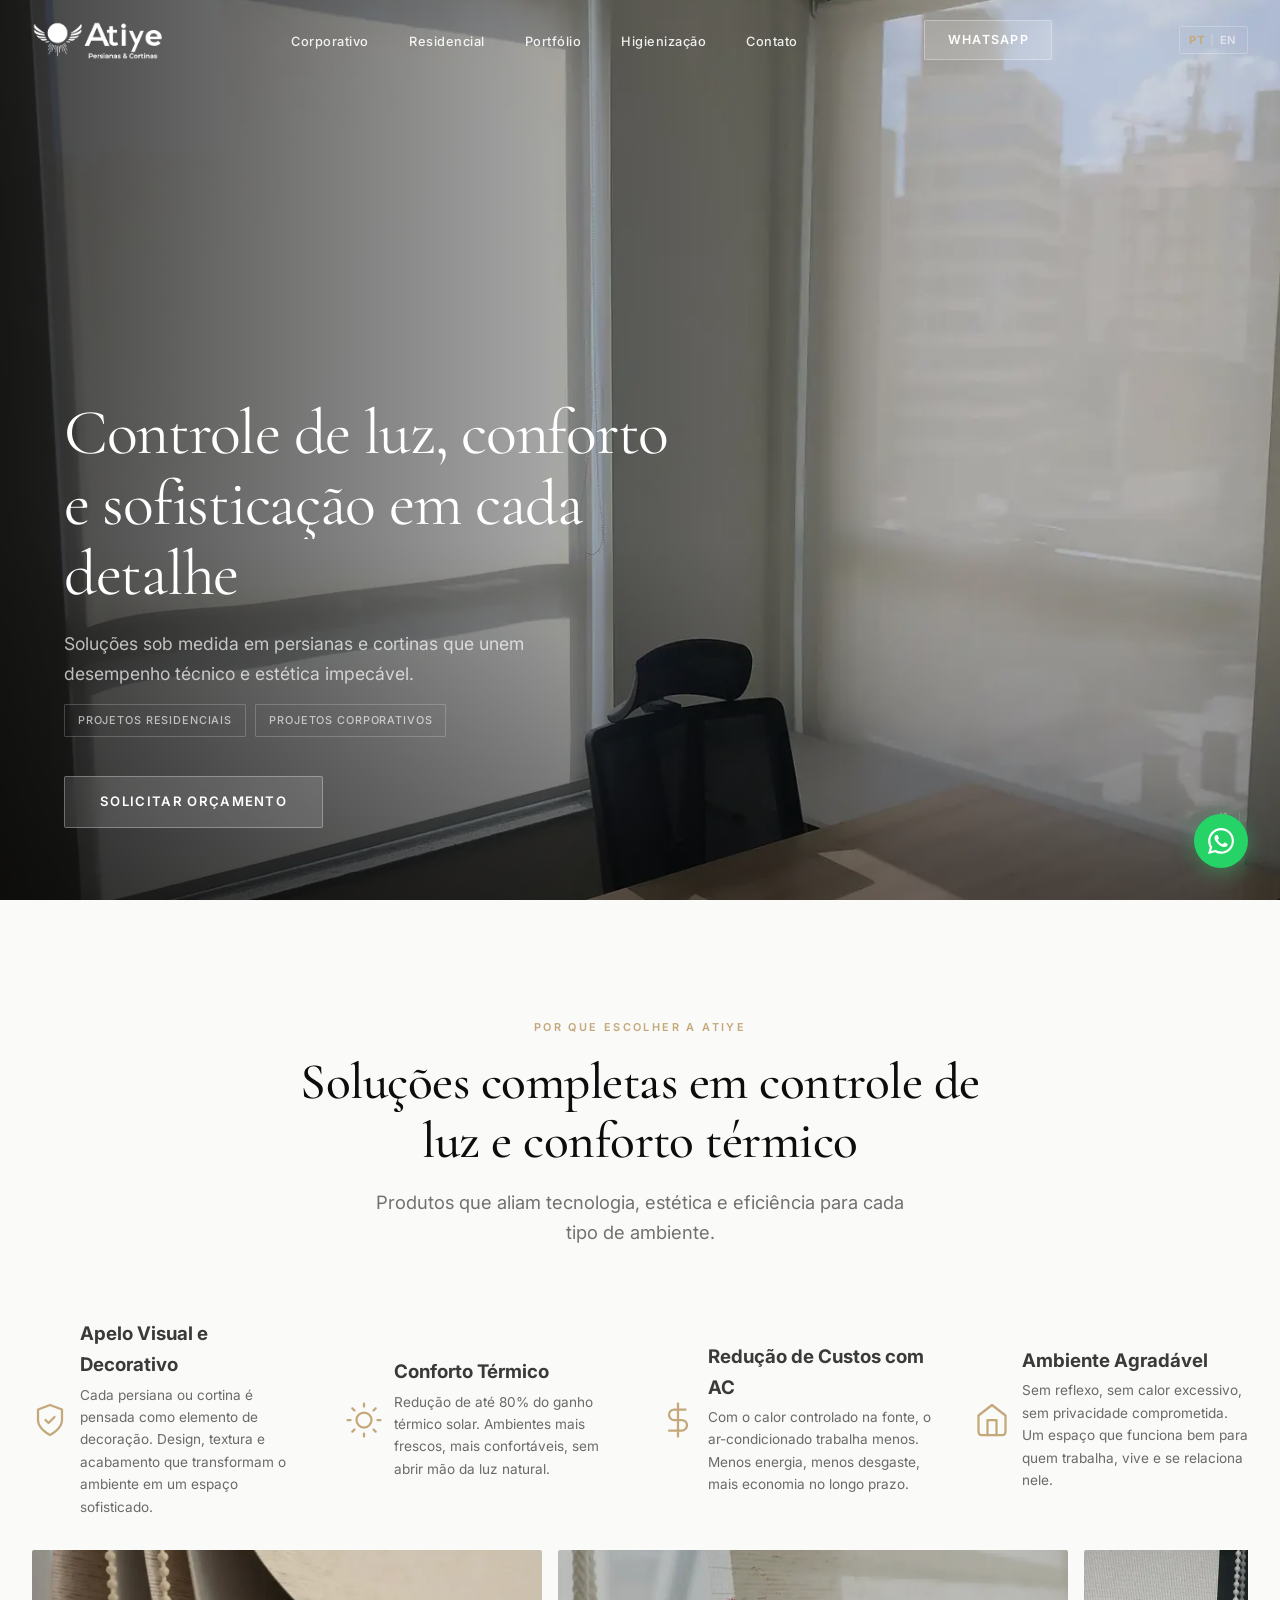
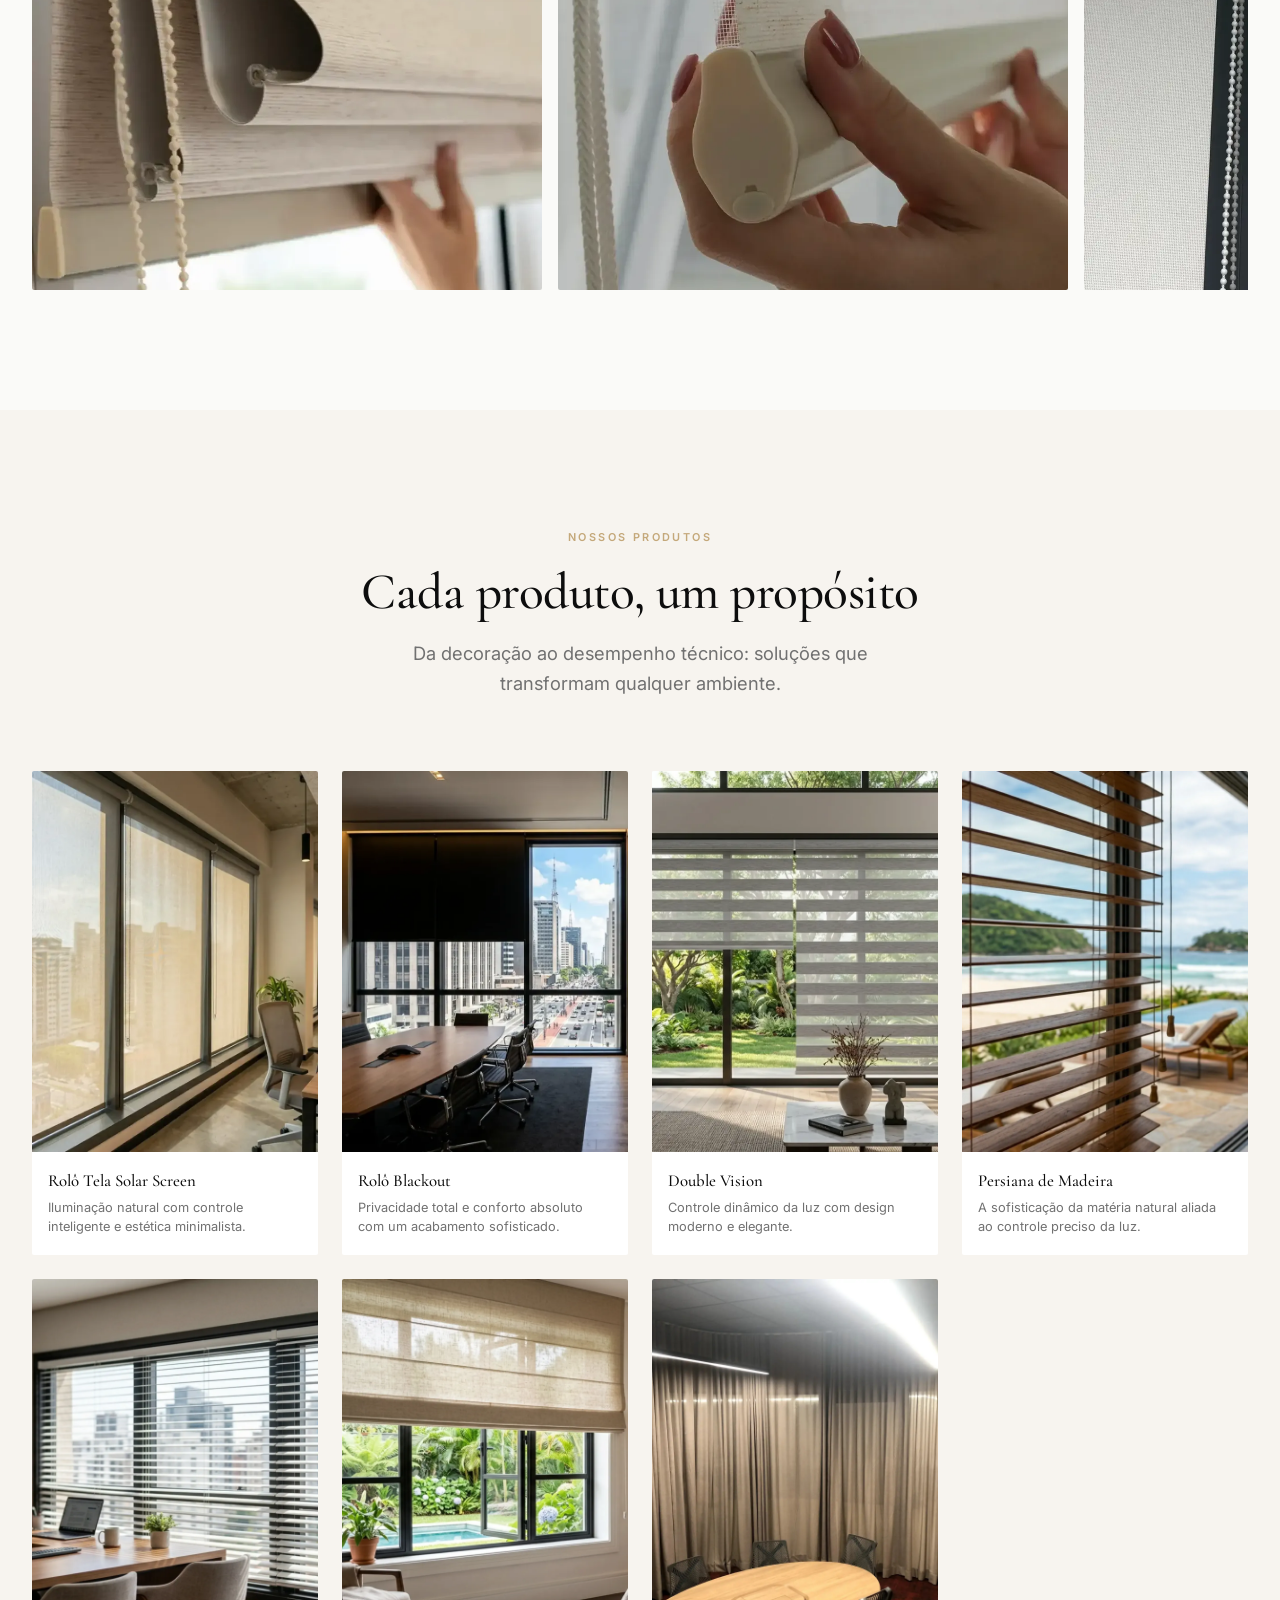
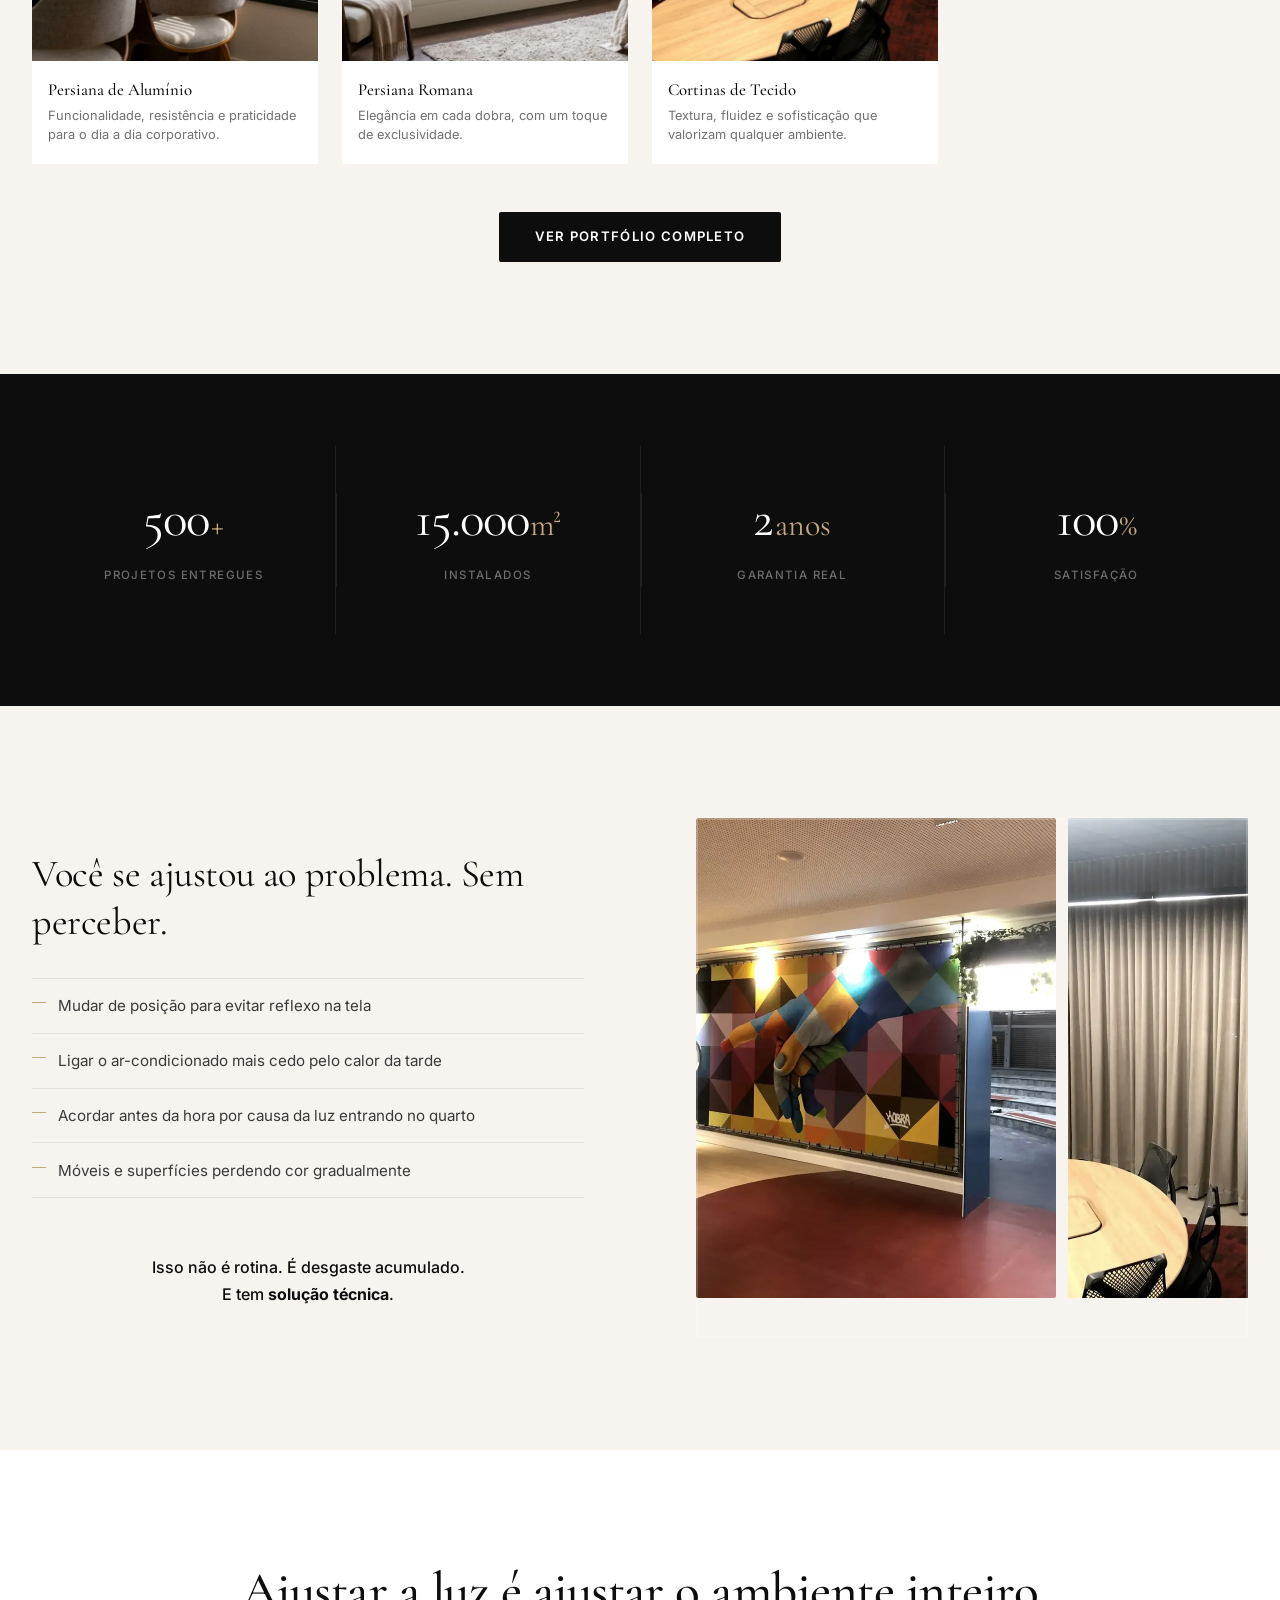
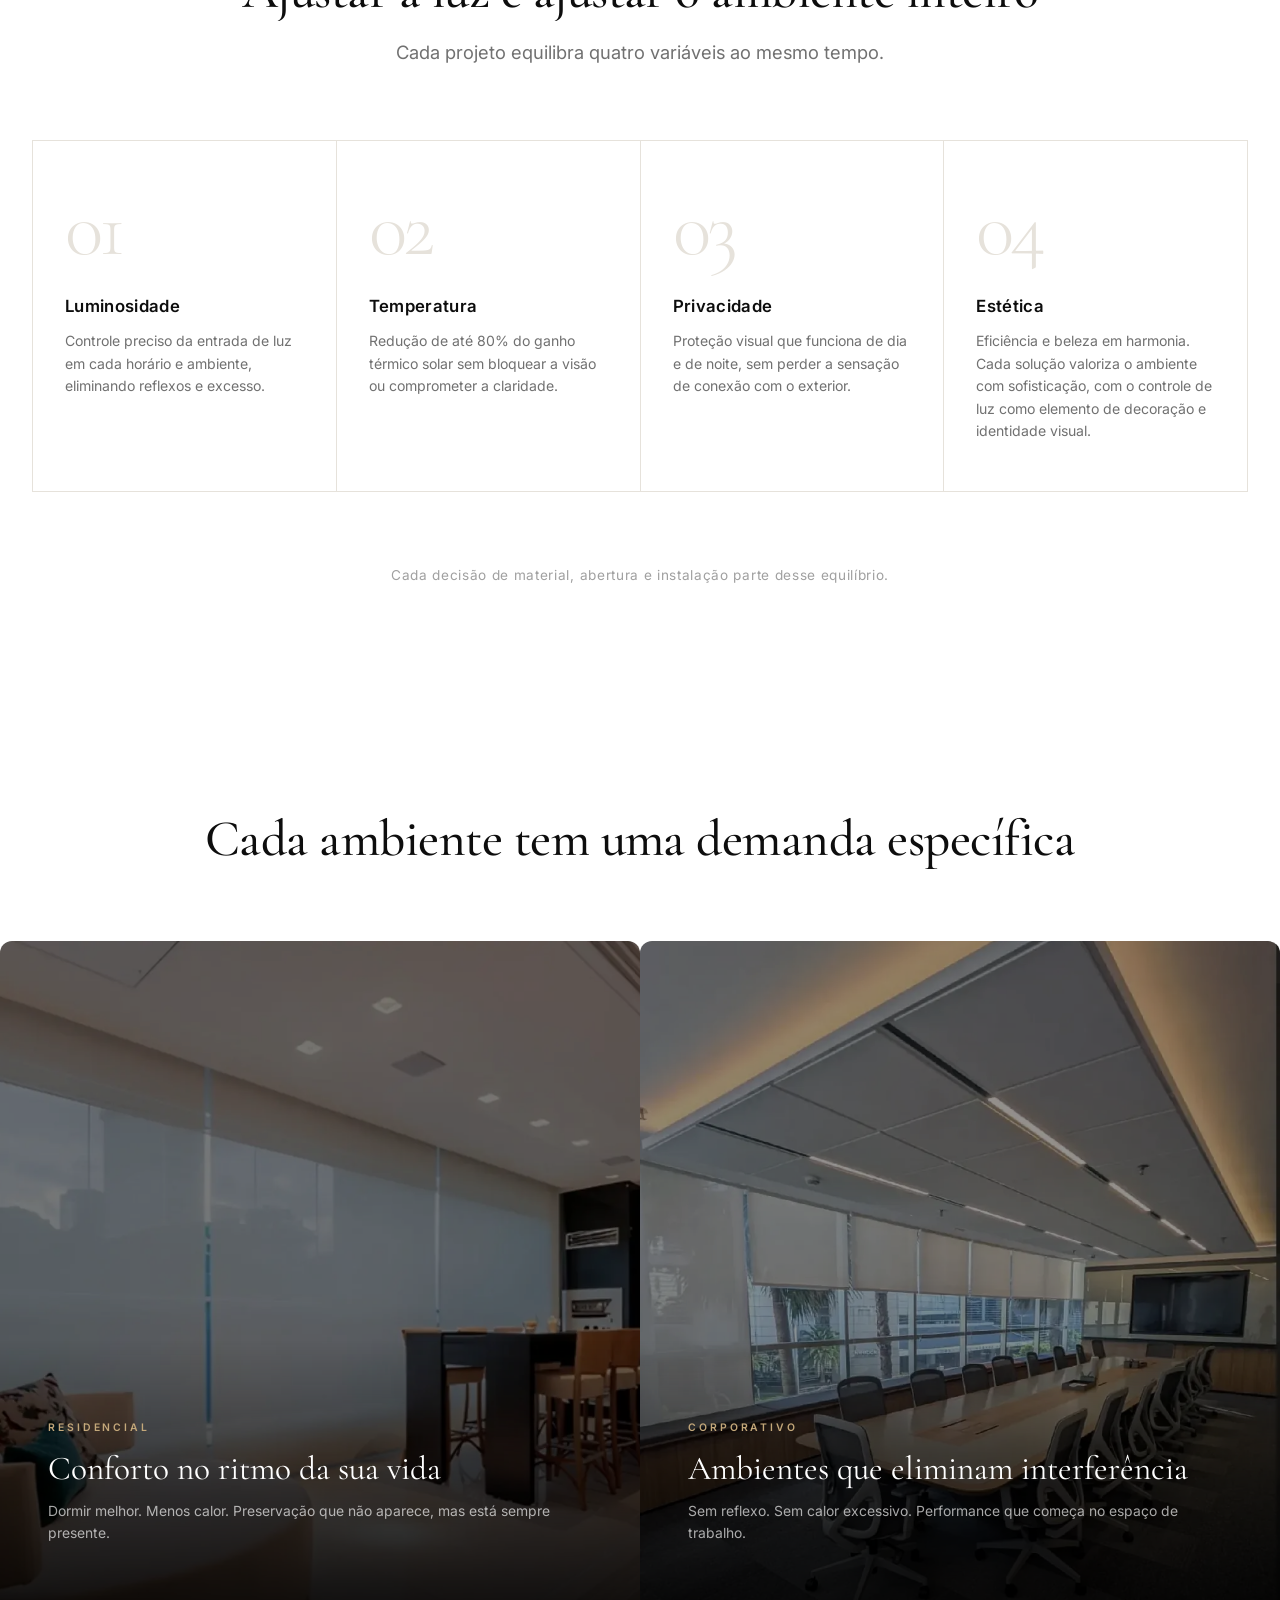
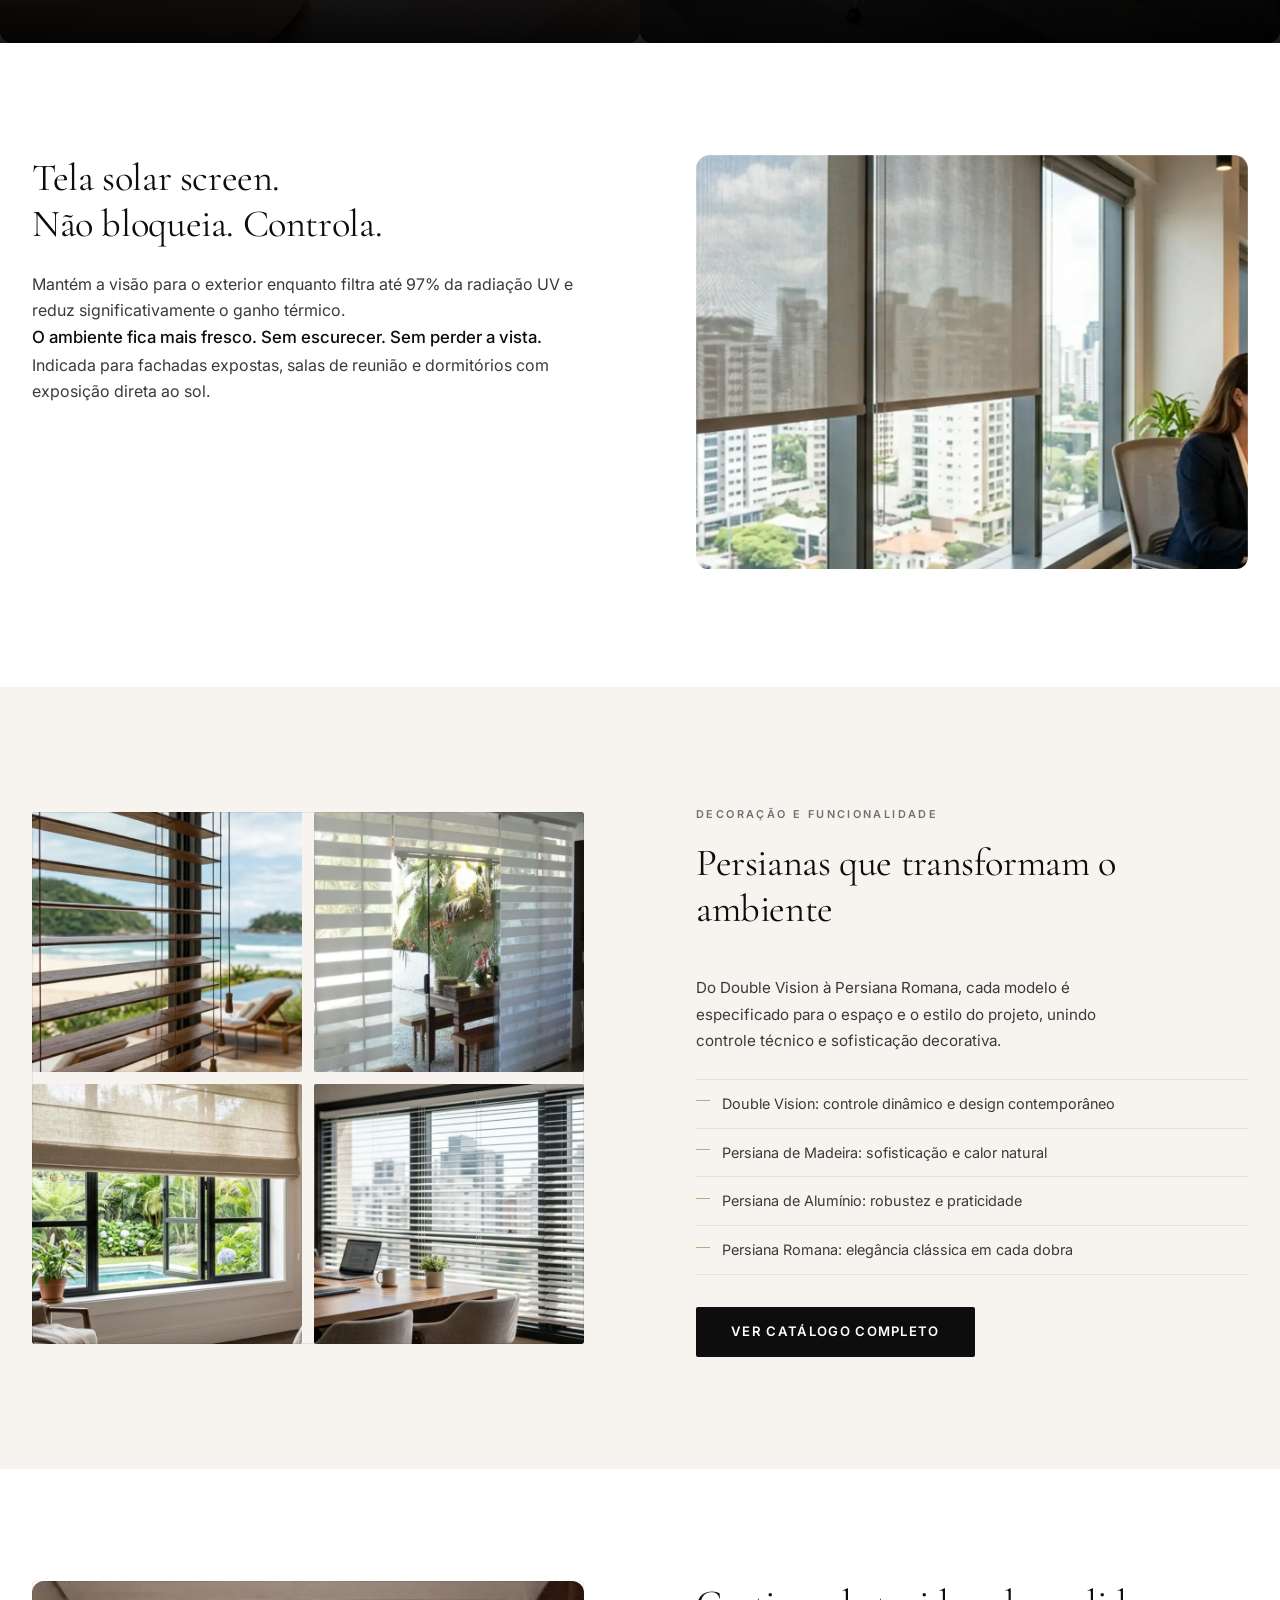
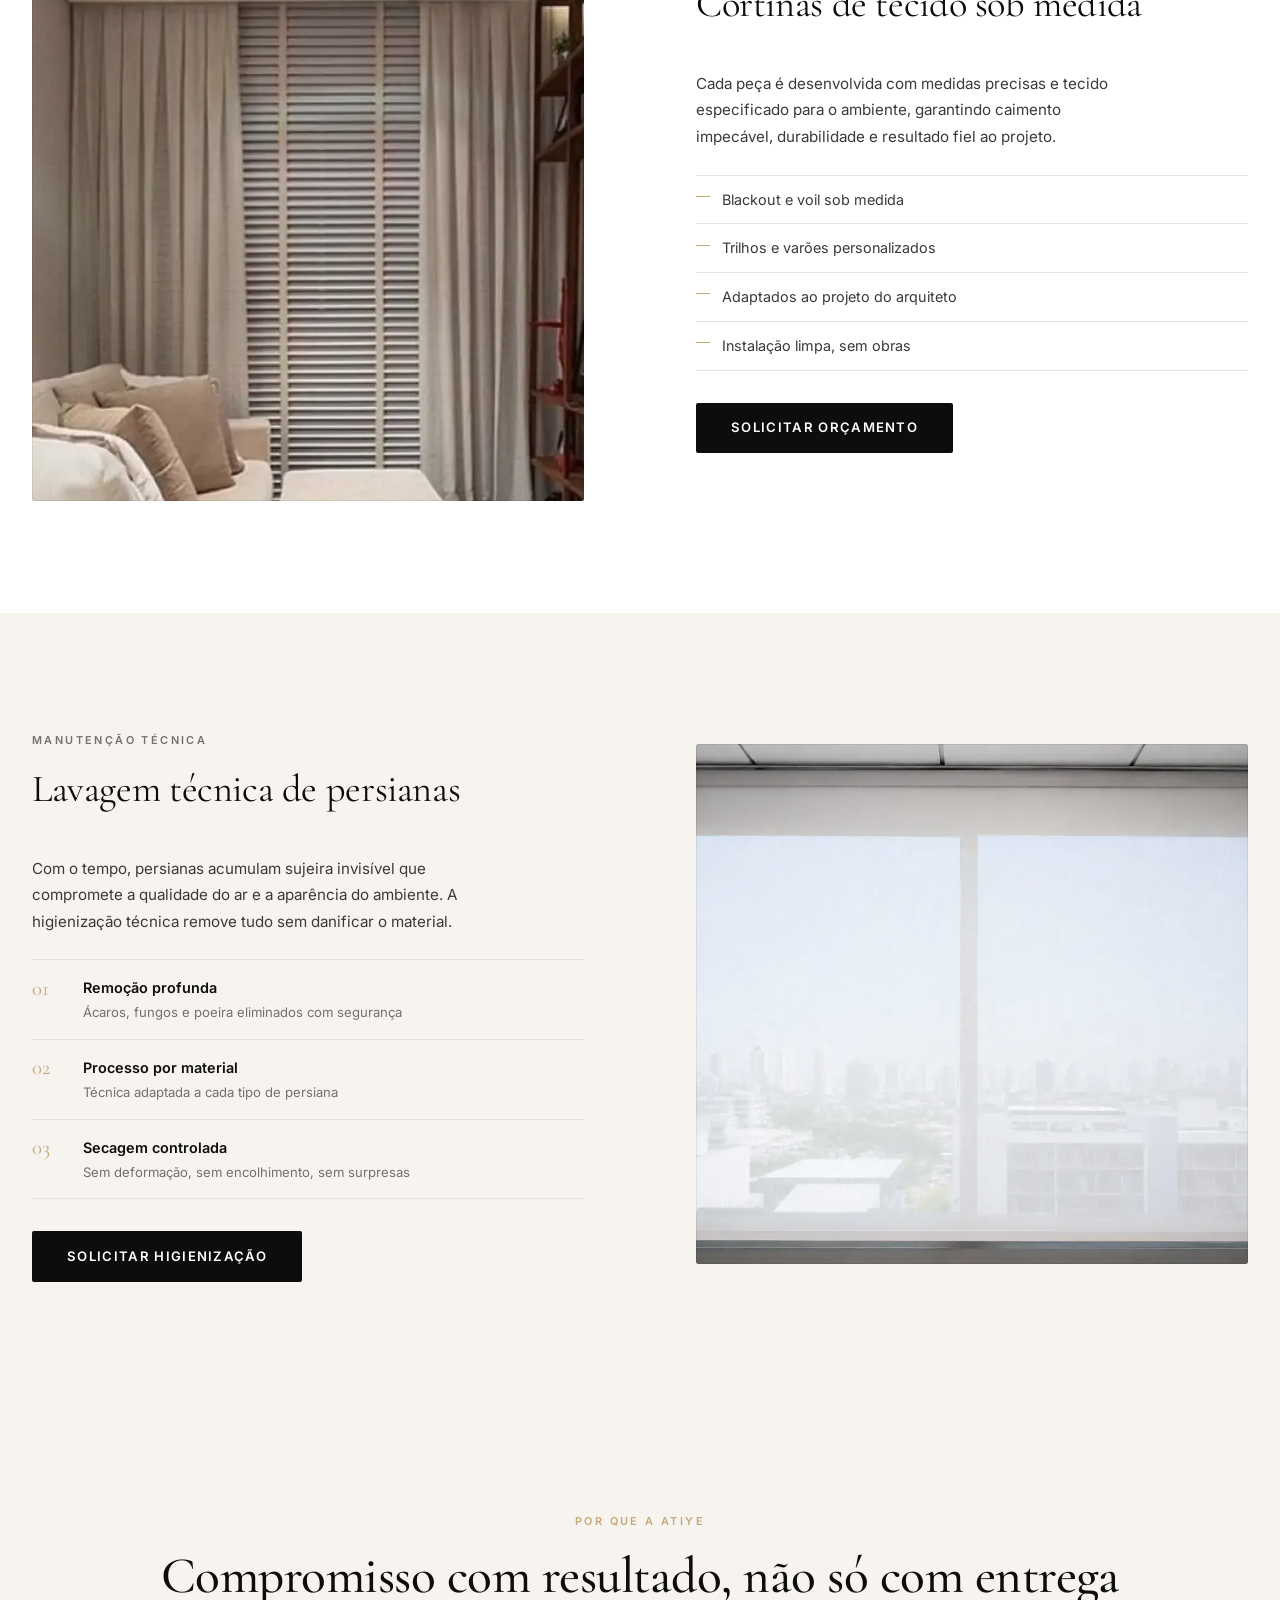
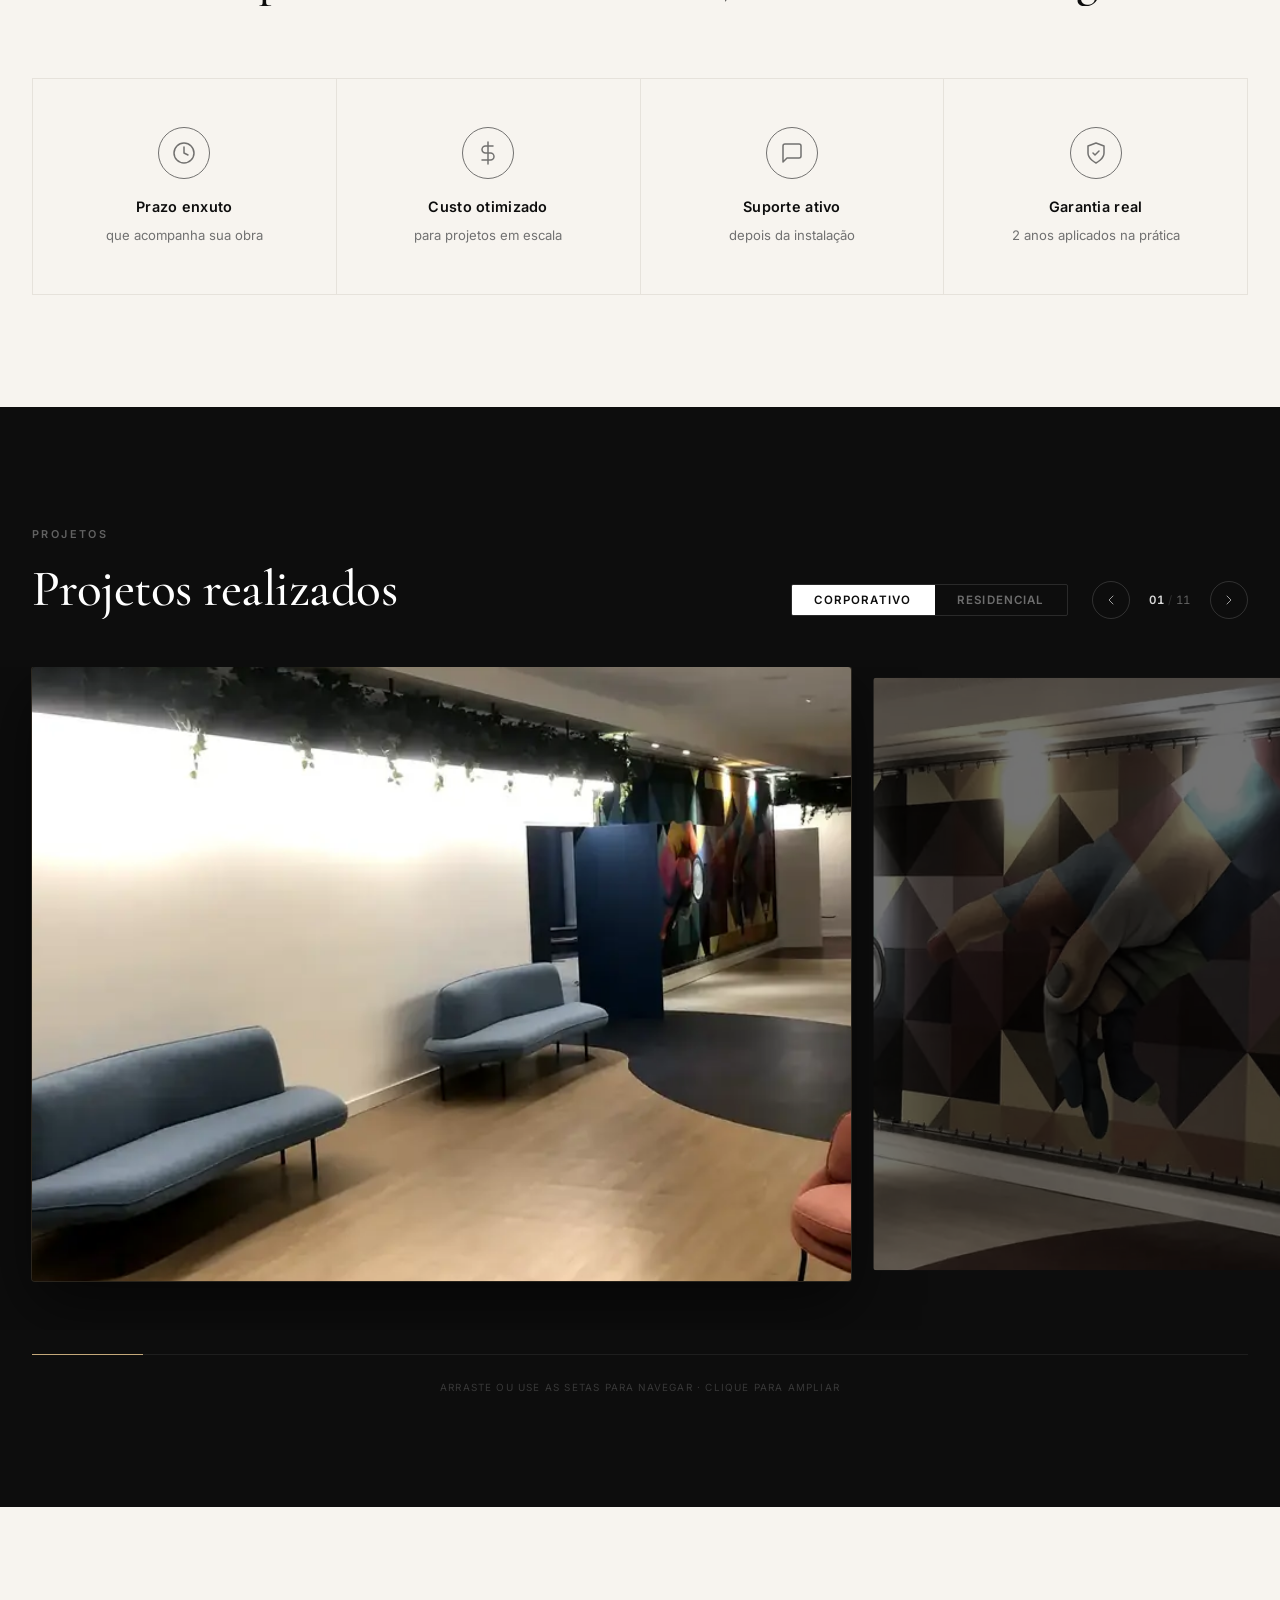
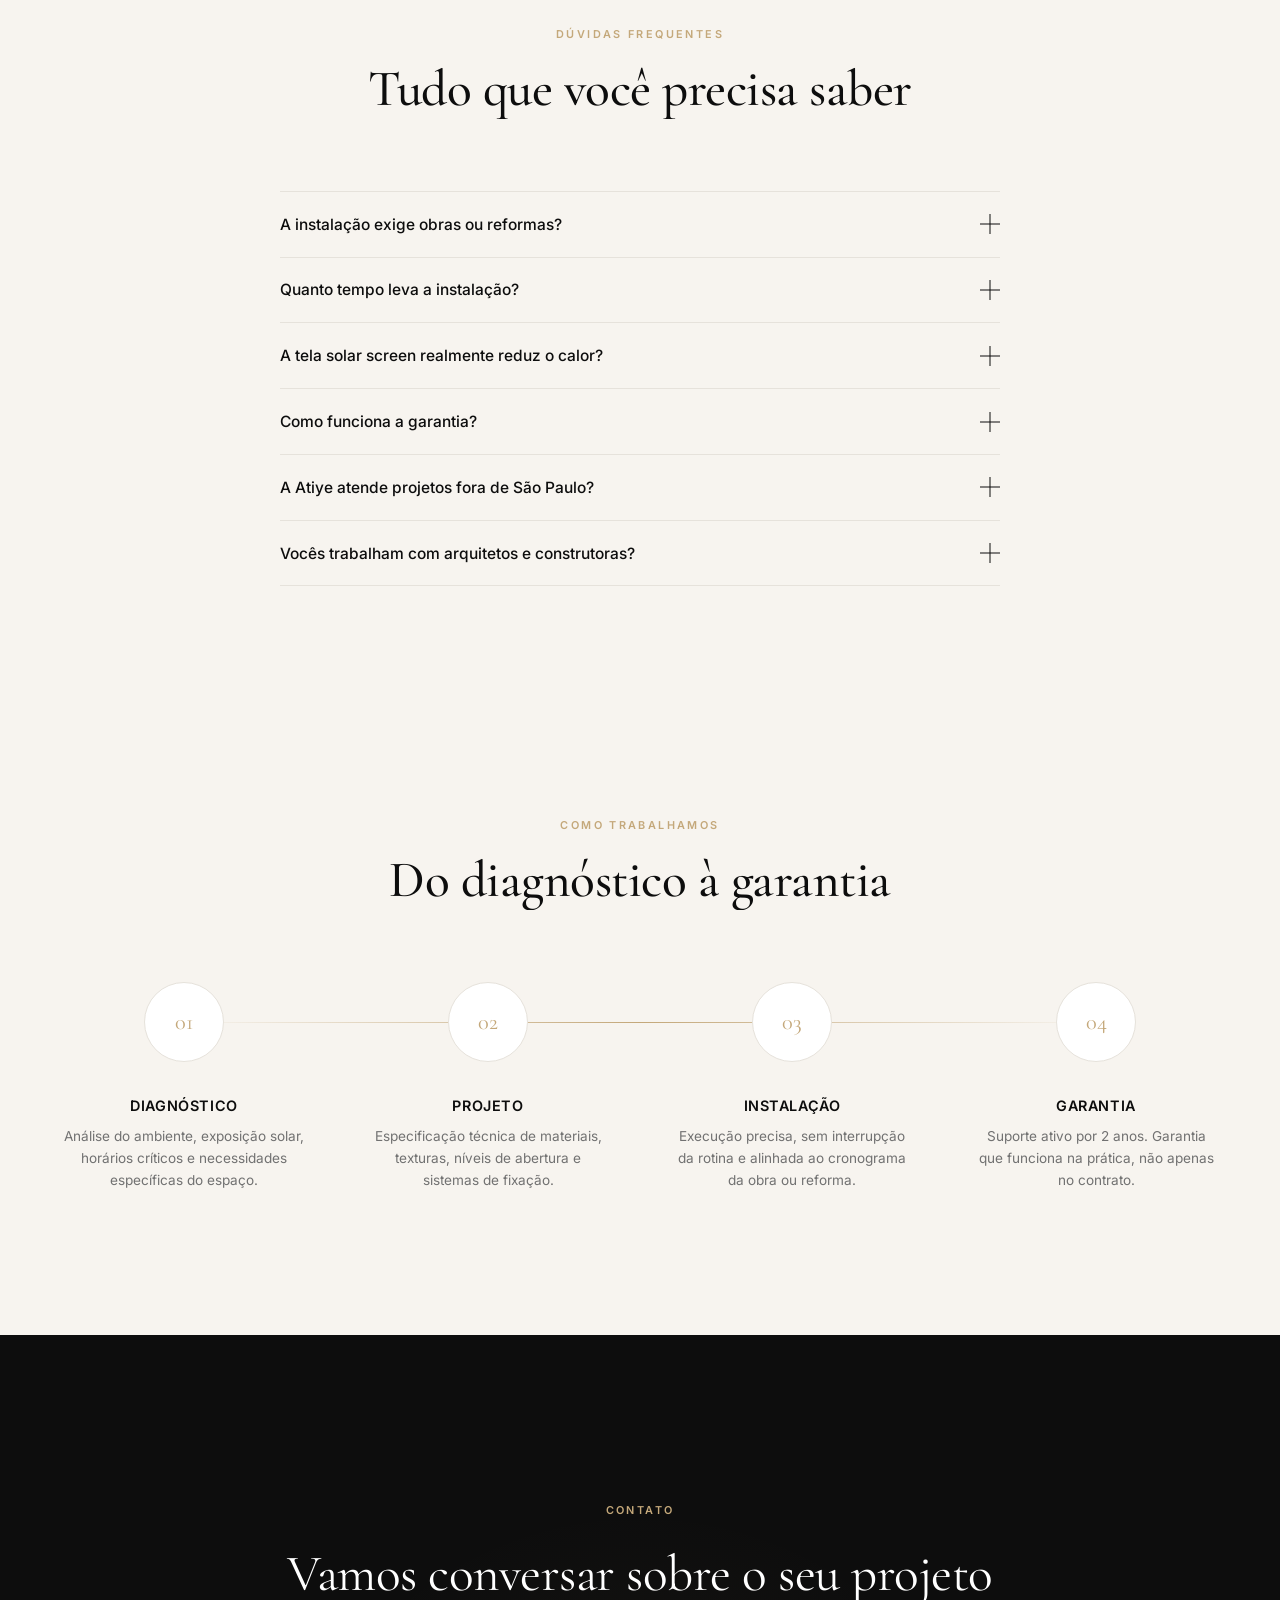
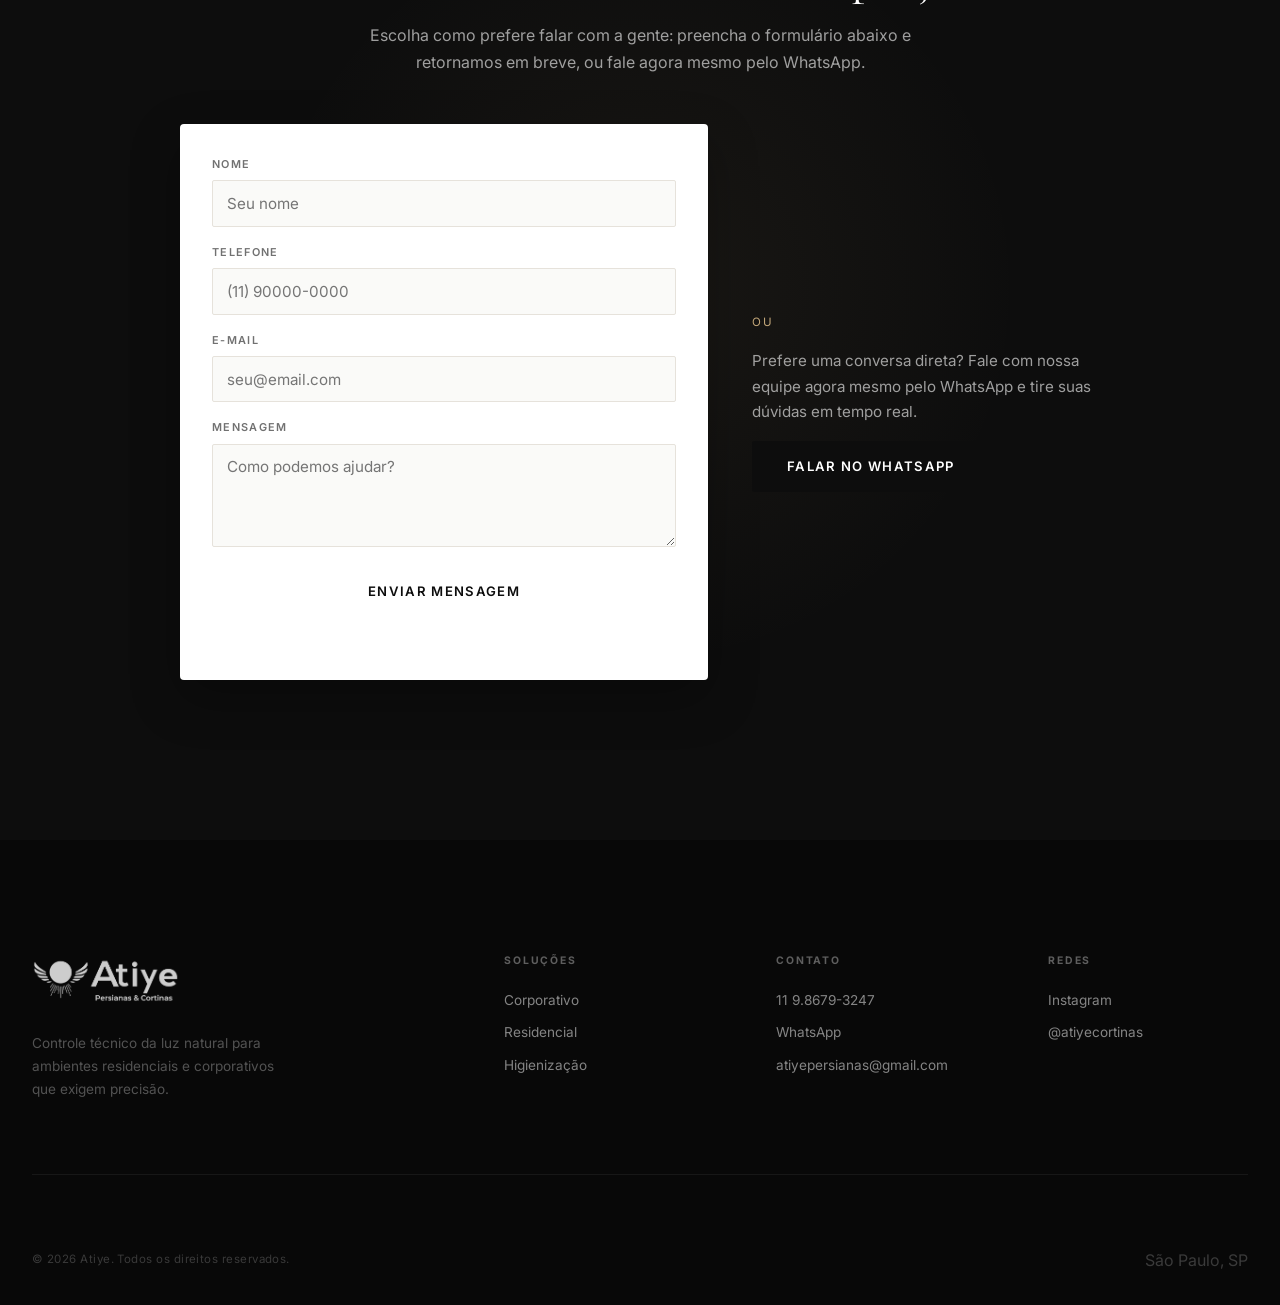
==== commit b6c368f8: "ajustes" ====
--- a/index.html
+++ b/index.html
@@ -36,9 +36,11 @@
 
   <link rel="preconnect" href="https://fonts.googleapis.com" />
   <link rel="preconnect" href="https://fonts.gstatic.com" crossorigin />
-  <link href="https://fonts.googleapis.com/css2?family=Cormorant+Garamond:ital,wght@0,300;0,400;0,500;1,300;1,400&family=Inter:wght@300;400;500;600;700&display=swap" rel="stylesheet" />
-
-  <link rel="stylesheet" href="styles.css" />
+  <link rel="preload" as="style" href="https://fonts.googleapis.com/css2?family=Cormorant+Garamond:ital,wght@0,300;0,400;0,500;1,300;1,400&family=Inter:wght@300;400;500;600;700&display=swap" onload="this.onload=null;this.rel='stylesheet'" />
+  <noscript><link rel="stylesheet" href="https://fonts.googleapis.com/css2?family=Cormorant+Garamond:ital,wght@0,300;0,400;0,500;1,300;1,400&family=Inter:wght@300;400;500;600;700&display=swap" /></noscript>
+
+  <link rel="preload" as="style" href="styles.css?v=20260629" onload="this.onload=null;this.rel='stylesheet'" />
+  <noscript><link rel="stylesheet" href="styles.css?v=20260629" /></noscript>
 
   <!-- JSON-LD: LocalBusiness -->
   <script type="application/ld+json">
@@ -202,7 +204,7 @@
   <div id="preloader" class="preloader">
     <div class="preloader-inner">
       <div class="preloader-logo">
-        <img src="assets/logo_atiye_fundo_branco.webp" alt="Atiye" loading="lazy" />
+        <img src="assets/logo_atiye_fundo_branco.webp" alt="Atiye" width="100" height="40" loading="eager" />
       </div>
       <div class="preloader-bar"><div class="preloader-fill"></div></div>
     </div>
@@ -227,7 +229,7 @@
           <li><a href="#contato" data-i18n="nav-contact">Contato</a></li>
         </ul>
       </nav>
-      <a href="https://wa.me/5511986793247" class="cta-button header-cta" target="_blank" rel="noopener">WhatsApp</a>
+      <a href="https://wa.me/5511986793247" class="cta-button header-cta" target="_blank" rel="noopener" onclick="window.dataLayer = window.dataLayer || []; window.dataLayer.push({'event': 'whatsapp_click_manual'});">WhatsApp</a>
       <button class="lang-toggle" id="lang-toggle" aria-label="Alternar idioma">
         <span class="lang-pt lang-active">PT</span>
         <span class="lang-sep">|</span>
@@ -339,28 +341,28 @@
 
         <!-- Carrossel contínuo de imagens (dimensões uniformes) -->
         <div class="value-carousel-wrap reveal" style="overflow:hidden;width:100%;margin:0 0 0.5rem;">
-          <div class="value-carousel-track" style="display:flex;gap:1rem;width:max-content;animation:val-scroll 50s linear infinite;">
-            <img src="assets/escritorio/IMG_3181.webp"            alt="Projeto Atiye" style="height:340px;width:510px;object-fit:cover;border-radius:2px;flex-shrink:0;" loading="lazy" />
-            <img src="assets/escritorio/IMG_3155.webp"            alt="Projeto Atiye" style="height:340px;width:510px;object-fit:cover;border-radius:2px;flex-shrink:0;" loading="lazy" />
-            <img src="assets/escritorio/IMG_2239.webp"            alt="Projeto Atiye" style="height:340px;width:510px;object-fit:cover;border-radius:2px;flex-shrink:0;" loading="lazy" />
-            <img src="assets/residencial/IMG_3152.webp"           alt="Projeto Atiye" style="height:340px;width:510px;object-fit:cover;border-radius:2px;flex-shrink:0;" loading="lazy" />
-            <img src="assets/residencial/persiana_madeira_3.webp" alt="Projeto Atiye" style="height:340px;width:510px;object-fit:cover;border-radius:2px;flex-shrink:0;" loading="lazy" />
-            <img src="assets/escritorio/IMG_1892.webp"            alt="Projeto Atiye" style="height:340px;width:510px;object-fit:cover;border-radius:2px;flex-shrink:0;" loading="lazy" />
-            <img src="assets/escritorio/IMG_2182.webp"            alt="Projeto Atiye" style="height:340px;width:510px;object-fit:cover;border-radius:2px;flex-shrink:0;" loading="lazy" />
-            <img src="assets/escritorio/IMG_1964.webp"            alt="Projeto Atiye" style="height:340px;width:510px;object-fit:cover;border-radius:2px;flex-shrink:0;" loading="lazy" />
-            <img src="assets/residencial/cortina.webp"            alt="Projeto Atiye" style="height:340px;width:510px;object-fit:cover;border-radius:2px;flex-shrink:0;" loading="lazy" />
-            <img src="assets/catalogo/Persiana-Romana.webp"       alt="Projeto Atiye" style="height:340px;width:510px;object-fit:cover;border-radius:2px;flex-shrink:0;" loading="lazy" />
+          <div class="value-carousel-track" style="display:flex;gap:1rem;width:max-content;animation:val-scroll 50s linear infinite;will-change:transform;">
+            <img src="assets/escritorio/IMG_3181.webp"            alt="Projeto Atiye" width="510" height="340" style="height:340px;width:510px;object-fit:cover;border-radius:2px;flex-shrink:0;" loading="lazy" />
+            <img src="assets/escritorio/IMG_3155.webp"            alt="Projeto Atiye" width="510" height="340" style="height:340px;width:510px;object-fit:cover;border-radius:2px;flex-shrink:0;" loading="lazy" />
+            <img src="assets/escritorio/IMG_2239.webp"            alt="Projeto Atiye" width="510" height="340" style="height:340px;width:510px;object-fit:cover;border-radius:2px;flex-shrink:0;" loading="lazy" />
+            <img src="assets/residencial/IMG_3152.webp"           alt="Projeto Atiye" width="510" height="340" style="height:340px;width:510px;object-fit:cover;border-radius:2px;flex-shrink:0;" loading="lazy" />
+            <img src="assets/residencial/persiana_madeira_3.webp" alt="Projeto Atiye" width="510" height="340" style="height:340px;width:510px;object-fit:cover;border-radius:2px;flex-shrink:0;" loading="lazy" />
+            <img src="assets/escritorio/IMG_1892.webp"            alt="Projeto Atiye" width="510" height="340" style="height:340px;width:510px;object-fit:cover;border-radius:2px;flex-shrink:0;" loading="lazy" />
+            <img src="assets/escritorio/IMG_2182.webp"            alt="Projeto Atiye" width="510" height="340" style="height:340px;width:510px;object-fit:cover;border-radius:2px;flex-shrink:0;" loading="lazy" />
+            <img src="assets/escritorio/IMG_1964.webp"            alt="Projeto Atiye" width="510" height="340" style="height:340px;width:510px;object-fit:cover;border-radius:2px;flex-shrink:0;" loading="lazy" />
+            <img src="assets/residencial/cortina.webp"            alt="Projeto Atiye" width="510" height="340" style="height:340px;width:510px;object-fit:cover;border-radius:2px;flex-shrink:0;" loading="lazy" />
+            <img src="assets/catalogo/Persiana-Romana.webp"       alt="Projeto Atiye" width="510" height="340" style="height:340px;width:510px;object-fit:cover;border-radius:2px;flex-shrink:0;" loading="lazy" />
             <!-- duplicado para loop sem costura -->
-            <img src="assets/escritorio/IMG_3181.webp"            alt="" style="height:340px;width:510px;object-fit:cover;border-radius:2px;flex-shrink:0;" loading="lazy" aria-hidden="true" />
-            <img src="assets/escritorio/IMG_3155.webp"            alt="" style="height:340px;width:510px;object-fit:cover;border-radius:2px;flex-shrink:0;" loading="lazy" aria-hidden="true" />
-            <img src="assets/escritorio/IMG_2239.webp"            alt="" style="height:340px;width:510px;object-fit:cover;border-radius:2px;flex-shrink:0;" loading="lazy" aria-hidden="true" />
-            <img src="assets/residencial/IMG_3152.webp"           alt="" style="height:340px;width:510px;object-fit:cover;border-radius:2px;flex-shrink:0;" loading="lazy" aria-hidden="true" />
-            <img src="assets/residencial/persiana_madeira_3.webp" alt="" style="height:340px;width:510px;object-fit:cover;border-radius:2px;flex-shrink:0;" loading="lazy" aria-hidden="true" />
-            <img src="assets/escritorio/IMG_1892.webp"            alt="" style="height:340px;width:510px;object-fit:cover;border-radius:2px;flex-shrink:0;" loading="lazy" aria-hidden="true" />
-            <img src="assets/escritorio/IMG_2182.webp"            alt="" style="height:340px;width:510px;object-fit:cover;border-radius:2px;flex-shrink:0;" loading="lazy" aria-hidden="true" />
-            <img src="assets/escritorio/IMG_1964.webp"            alt="" style="height:340px;width:510px;object-fit:cover;border-radius:2px;flex-shrink:0;" loading="lazy" aria-hidden="true" />
-            <img src="assets/residencial/cortina.webp"            alt="" style="height:340px;width:510px;object-fit:cover;border-radius:2px;flex-shrink:0;" loading="lazy" aria-hidden="true" />
-            <img src="assets/catalogo/Persiana-Romana.webp"       alt="" style="height:340px;width:510px;object-fit:cover;border-radius:2px;flex-shrink:0;" loading="lazy" aria-hidden="true" />
+            <img src="assets/escritorio/IMG_3181.webp"            alt="" width="510" height="340" style="height:340px;width:510px;object-fit:cover;border-radius:2px;flex-shrink:0;" loading="lazy" aria-hidden="true" />
+            <img src="assets/escritorio/IMG_3155.webp"            alt="" width="510" height="340" style="height:340px;width:510px;object-fit:cover;border-radius:2px;flex-shrink:0;" loading="lazy" aria-hidden="true" />
+            <img src="assets/escritorio/IMG_2239.webp"            alt="" width="510" height="340" style="height:340px;width:510px;object-fit:cover;border-radius:2px;flex-shrink:0;" loading="lazy" aria-hidden="true" />
+            <img src="assets/residencial/IMG_3152.webp"           alt="" width="510" height="340" style="height:340px;width:510px;object-fit:cover;border-radius:2px;flex-shrink:0;" loading="lazy" aria-hidden="true" />
+            <img src="assets/residencial/persiana_madeira_3.webp" alt="" width="510" height="340" style="height:340px;width:510px;object-fit:cover;border-radius:2px;flex-shrink:0;" loading="lazy" aria-hidden="true" />
+            <img src="assets/escritorio/IMG_1892.webp"            alt="" width="510" height="340" style="height:340px;width:510px;object-fit:cover;border-radius:2px;flex-shrink:0;" loading="lazy" aria-hidden="true" />
+            <img src="assets/escritorio/IMG_2182.webp"            alt="" width="510" height="340" style="height:340px;width:510px;object-fit:cover;border-radius:2px;flex-shrink:0;" loading="lazy" aria-hidden="true" />
+            <img src="assets/escritorio/IMG_1964.webp"            alt="" width="510" height="340" style="height:340px;width:510px;object-fit:cover;border-radius:2px;flex-shrink:0;" loading="lazy" aria-hidden="true" />
+            <img src="assets/residencial/cortina.webp"            alt="" width="510" height="340" style="height:340px;width:510px;object-fit:cover;border-radius:2px;flex-shrink:0;" loading="lazy" aria-hidden="true" />
+            <img src="assets/catalogo/Persiana-Romana.webp"       alt="" width="510" height="340" style="height:340px;width:510px;object-fit:cover;border-radius:2px;flex-shrink:0;" loading="lazy" aria-hidden="true" />
           </div>
         </div>
       </div>
@@ -440,7 +442,7 @@
           </a>
         </div>
         <div class="products-cta reveal">
-          <a href="https://wa.me/5511986793247" class="cta-button" target="_blank" rel="noopener" data-i18n="prod-cta">Ver portfólio completo</a>
+          <a href="https://wa.me/5511986793247" class="cta-button" target="_blank" rel="noopener" data-i18n="prod-cta" onclick="window.dataLayer = window.dataLayer || []; window.dataLayer.push({'event': 'whatsapp_click_manual'});">Ver portfólio completo</a>
         </div>
       </div>
     </section>
@@ -499,24 +501,24 @@
             </p>
           </div>
           <div class="problem-visual reveal reveal-delay-2" style="overflow:hidden;border-radius:2px;">
-            <div style="display:flex;gap:0.75rem;width:max-content;animation:prob-scroll 40s linear infinite;">
-              <img src="assets/escritorio/IMG_1938.webp"   alt="Ambiente" style="height:480px;width:360px;object-fit:cover;border-radius:2px;flex-shrink:0;" loading="lazy" />
-              <img src="assets/escritorio/IMG_1950.webp"   alt="Ambiente" style="height:480px;width:360px;object-fit:cover;border-radius:2px;flex-shrink:0;" loading="lazy" />
-              <img src="assets/residencial/IMG_3152.webp"  alt="Ambiente" style="height:480px;width:360px;object-fit:cover;border-radius:2px;flex-shrink:0;" loading="lazy" />
-              <img src="assets/escritorio/IMG_2182.webp"   alt="Ambiente" style="height:480px;width:360px;object-fit:cover;border-radius:2px;flex-shrink:0;" loading="lazy" />
-              <img src="assets/residencial/IMG_3169.webp"  alt="Ambiente" style="height:480px;width:360px;object-fit:cover;border-radius:2px;flex-shrink:0;" loading="lazy" />
-              <img src="assets/escritorio/IMG_1936.webp"   alt="Ambiente" style="height:480px;width:360px;object-fit:cover;border-radius:2px;flex-shrink:0;" loading="lazy" />
-              <img src="assets/residencial/IMG_3160.webp"  alt="Ambiente" style="height:480px;width:360px;object-fit:cover;border-radius:2px;flex-shrink:0;" loading="lazy" />
-              <img src="assets/escritorio/IMG_3155.webp"   alt="Ambiente" style="height:480px;width:360px;object-fit:cover;border-radius:2px;flex-shrink:0;" loading="lazy" />
+            <div style="display:flex;gap:0.75rem;width:max-content;animation:prob-scroll 40s linear infinite;will-change:transform;">
+              <img src="assets/escritorio/IMG_1938.webp"   alt="Ambiente" width="360" height="480" style="height:480px;width:360px;object-fit:cover;border-radius:2px;flex-shrink:0;" loading="lazy" />
+              <img src="assets/escritorio/IMG_1950.webp"   alt="Ambiente" width="360" height="480" style="height:480px;width:360px;object-fit:cover;border-radius:2px;flex-shrink:0;" loading="lazy" />
+              <img src="assets/residencial/IMG_3152.webp"  alt="Ambiente" width="360" height="480" style="height:480px;width:360px;object-fit:cover;border-radius:2px;flex-shrink:0;" loading="lazy" />
+              <img src="assets/escritorio/IMG_2182.webp"   alt="Ambiente" width="360" height="480" style="height:480px;width:360px;object-fit:cover;border-radius:2px;flex-shrink:0;" loading="lazy" />
+              <img src="assets/residencial/IMG_3169.webp"  alt="Ambiente" width="360" height="480" style="height:480px;width:360px;object-fit:cover;border-radius:2px;flex-shrink:0;" loading="lazy" />
+              <img src="assets/escritorio/IMG_1936.webp"   alt="Ambiente" width="360" height="480" style="height:480px;width:360px;object-fit:cover;border-radius:2px;flex-shrink:0;" loading="lazy" />
+              <img src="assets/residencial/IMG_3160.webp"  alt="Ambiente" width="360" height="480" style="height:480px;width:360px;object-fit:cover;border-radius:2px;flex-shrink:0;" loading="lazy" />
+              <img src="assets/escritorio/IMG_3155.webp"   alt="Ambiente" width="360" height="480" style="height:480px;width:360px;object-fit:cover;border-radius:2px;flex-shrink:0;" loading="lazy" />
               <!-- duplicado para loop sem costura -->
-              <img src="assets/escritorio/IMG_1938.webp"   alt="" style="height:480px;width:360px;object-fit:cover;border-radius:2px;flex-shrink:0;" loading="lazy" aria-hidden="true" />
-              <img src="assets/escritorio/IMG_1950.webp"   alt="" style="height:480px;width:360px;object-fit:cover;border-radius:2px;flex-shrink:0;" loading="lazy" aria-hidden="true" />
-              <img src="assets/residencial/IMG_3152.webp"  alt="" style="height:480px;width:360px;object-fit:cover;border-radius:2px;flex-shrink:0;" loading="lazy" aria-hidden="true" />
-              <img src="assets/escritorio/IMG_2182.webp"   alt="" style="height:480px;width:360px;object-fit:cover;border-radius:2px;flex-shrink:0;" loading="lazy" aria-hidden="true" />
-              <img src="assets/residencial/IMG_3169.webp"  alt="" style="height:480px;width:360px;object-fit:cover;border-radius:2px;flex-shrink:0;" loading="lazy" aria-hidden="true" />
-              <img src="assets/escritorio/IMG_1936.webp"   alt="" style="height:480px;width:360px;object-fit:cover;border-radius:2px;flex-shrink:0;" loading="lazy" aria-hidden="true" />
-              <img src="assets/residencial/IMG_3160.webp"  alt="" style="height:480px;width:360px;object-fit:cover;border-radius:2px;flex-shrink:0;" loading="lazy" aria-hidden="true" />
-              <img src="assets/escritorio/IMG_3155.webp"   alt="" style="height:480px;width:360px;object-fit:cover;border-radius:2px;flex-shrink:0;" loading="lazy" aria-hidden="true" />
+              <img src="assets/escritorio/IMG_1938.webp"   alt="" width="360" height="480" style="height:480px;width:360px;object-fit:cover;border-radius:2px;flex-shrink:0;" loading="lazy" aria-hidden="true" />
+              <img src="assets/escritorio/IMG_1950.webp"   alt="" width="360" height="480" style="height:480px;width:360px;object-fit:cover;border-radius:2px;flex-shrink:0;" loading="lazy" aria-hidden="true" />
+              <img src="assets/residencial/IMG_3152.webp"  alt="" width="360" height="480" style="height:480px;width:360px;object-fit:cover;border-radius:2px;flex-shrink:0;" loading="lazy" aria-hidden="true" />
+              <img src="assets/escritorio/IMG_2182.webp"   alt="" width="360" height="480" style="height:480px;width:360px;object-fit:cover;border-radius:2px;flex-shrink:0;" loading="lazy" aria-hidden="true" />
+              <img src="assets/residencial/IMG_3169.webp"  alt="" width="360" height="480" style="height:480px;width:360px;object-fit:cover;border-radius:2px;flex-shrink:0;" loading="lazy" aria-hidden="true" />
+              <img src="assets/escritorio/IMG_1936.webp"   alt="" width="360" height="480" style="height:480px;width:360px;object-fit:cover;border-radius:2px;flex-shrink:0;" loading="lazy" aria-hidden="true" />
+              <img src="assets/residencial/IMG_3160.webp"  alt="" width="360" height="480" style="height:480px;width:360px;object-fit:cover;border-radius:2px;flex-shrink:0;" loading="lazy" aria-hidden="true" />
+              <img src="assets/escritorio/IMG_3155.webp"   alt="" width="360" height="480" style="height:480px;width:360px;object-fit:cover;border-radius:2px;flex-shrink:0;" loading="lazy" aria-hidden="true" />
             </div>
           </div>
         </div>
@@ -631,7 +633,7 @@
               <li data-i18n="blinds-li3">Persiana de Alumínio: robustez e praticidade</li>
               <li data-i18n="blinds-li4">Persiana Romana: elegância clássica em cada dobra</li>
             </ul>
-            <a href="https://wa.me/5511986793247" class="cta-button" target="_blank" rel="noopener" data-i18n="blinds-cta">Ver catálogo completo</a>
+            <a href="https://wa.me/5511986793247" class="cta-button" target="_blank" rel="noopener" data-i18n="blinds-cta" onclick="window.dataLayer = window.dataLayer || []; window.dataLayer.push({'event': 'whatsapp_click_manual'});">Ver catálogo completo</a>
           </div>
         </div>
       </div>
@@ -667,7 +669,7 @@
               <li data-i18n="fabric-li3">Adaptados ao projeto do arquiteto</li>
               <li data-i18n="fabric-li4">Instalação limpa, sem obras</li>
             </ul>
-            <a href="https://wa.me/5511986793247" class="cta-button" target="_blank" rel="noopener" data-i18n="fabric-cta">Solicitar orçamento</a>
+            <a href="https://wa.me/5511986793247" class="cta-button" target="_blank" rel="noopener" data-i18n="fabric-cta" onclick="window.dataLayer = window.dataLayer || []; window.dataLayer.push({'event': 'whatsapp_click_manual'});">Solicitar orçamento</a>
           </div>
         </div>
       </div>
@@ -706,7 +708,7 @@
                 </div>
               </div>
             </div>
-            <a href="https://wa.me/5511986793247" class="cta-button" target="_blank" rel="noopener" data-i18n="wash-cta">Solicitar higienização</a>
+            <a href="https://wa.me/5511986793247" class="cta-button" target="_blank" rel="noopener" data-i18n="wash-cta" onclick="window.dataLayer = window.dataLayer || []; window.dataLayer.push({'event': 'whatsapp_click_manual'});">Solicitar higienização</a>
           </div>
           <div class="split-visual reveal reveal-delay-2">
             <img src="assets/depois.webp" alt="Higienização técnica de persianas" loading="lazy" width="600" height="520" style="width:100%;height:100%;object-fit:cover;border-radius:2px;" />
@@ -985,7 +987,7 @@
             <div class="contact-alt">
               <span class="contact-alt-or" data-i18n="form-or">ou</span>
               <p class="contact-alt-text" data-i18n="contact-wa-text">Prefere uma conversa direta? Fale com nossa equipe agora mesmo pelo WhatsApp e tire suas dúvidas em tempo real.</p>
-              <a href="https://wa.me/5511986793247?text=Olá%2C%20gostaria%20de%20solicitar%20um%20orçamento" class="cta-button" target="_blank" rel="noopener" data-i18n="form-wa-btn">Falar no WhatsApp</a>
+              <a href="https://wa.me/5511986793247?text=Olá%2C%20gostaria%20de%20solicitar%20um%20orçamento" class="cta-button" target="_blank" rel="noopener" data-i18n="form-wa-btn" onclick="window.dataLayer = window.dataLayer || []; window.dataLayer.push({'event': 'whatsapp_click_manual'});">Falar no WhatsApp</a>
             </div>
           </div>
         </div>
@@ -1011,7 +1013,7 @@
         <div class="footer-contact">
           <h4 data-i18n="footer-contact">Contato</h4>
           <a href="tel:+5511986793247">11 9.8679-3247</a>
-          <a href="https://wa.me/5511986793247" target="_blank" rel="noopener">WhatsApp</a>
+          <a href="https://wa.me/5511986793247" target="_blank" rel="noopener" onclick="window.dataLayer = window.dataLayer || []; window.dataLayer.push({'event': 'whatsapp_click_manual'});">WhatsApp</a>
           <a href="mailto:atiyepersianas@gmail.com">atiyepersianas@gmail.com</a>
         </div>
         <div class="footer-social">
@@ -1028,15 +1030,15 @@
   </footer>
 
   <!-- WhatsApp Float -->
-  <a href="https://wa.me/5511986793247" class="whatsapp-float" target="_blank" rel="noopener" aria-label="WhatsApp">
+  <a href="https://wa.me/5511986793247" class="whatsapp-float" target="_blank" rel="noopener" aria-label="WhatsApp" onclick="window.dataLayer = window.dataLayer || []; window.dataLayer.push({'event': 'whatsapp_click_manual'});">
     <svg viewBox="0 0 24 24" fill="currentColor">
       <path d="M17.472 14.382c-.297-.149-1.758-.867-2.03-.967-.273-.099-.471-.148-.67.15-.197.297-.767.966-.94 1.164-.173.199-.347.223-.644.075-.297-.15-1.255-.463-2.39-1.475-.883-.788-1.48-1.761-1.653-2.059-.173-.297-.018-.458.13-.606.134-.133.298-.347.446-.52.149-.174.198-.298.298-.497.099-.198.05-.371-.025-.52-.075-.149-.669-1.612-.916-2.207-.242-.579-.487-.5-.669-.51-.173-.008-.371-.01-.57-.01-.198 0-.52.074-.792.372-.272.297-1.04 1.016-1.04 2.479 0 1.462 1.065 2.875 1.213 3.074.149.198 2.096 3.2 5.077 4.487.709.306 1.262.489 1.694.625.712.227 1.36.195 1.871.118.571-.085 1.758-.719 2.006-1.413.248-.694.248-1.289.173-1.413-.074-.124-.272-.198-.57-.347m-5.421 7.403h-.004a9.87 9.87 0 01-5.031-1.378l-.361-.214-3.741.982.998-3.648-.235-.374a9.86 9.86 0 01-1.51-5.26c.001-5.45 4.436-9.884 9.888-9.884 2.64 0 5.122 1.03 6.988 2.898a9.825 9.825 0 012.893 6.994c-.003 5.45-4.437 9.884-9.885 9.884m8.413-18.297A11.815 11.815 0 0012.05 0C5.495 0 .16 5.335.157 11.892c0 2.096.547 4.142 1.588 5.945L.057 24l6.305-1.654a11.882 11.882 0 005.683 1.448h.005c6.554 0 11.89-5.335 11.893-11.893a11.821 11.821 0 00-3.48-8.413z"/>
     </svg>
   </a>
 
-  <script src="translations.js"></script>
-  <script src="script.js"></script>
-  <script src="contact-form.js"></script>
+  <script src="translations.js?v=20260629" defer></script>
+  <script src="script.js?v=20260629" defer></script>
+  <script src="contact-form.js?v=20260629" defer></script>
 
   <script>
     /* â”€â”€ Rotador genérico â”€â”€ */
--- a/styles.css
+++ b/styles.css
@@ -1,3570 +1 @@
-/* ═══════════════════════════════════════════════════════
-   ATIYE — Design System
-   Awwwards-level vanilla CSS
-   ═══════════════════════════════════════════════════════ */
-
-/* ── Custom Easings ──────────────────────────────────── */
-:root {
-  --ease-out-expo:   cubic-bezier(0.16, 1, 0.3, 1);
-  --ease-out-quart:  cubic-bezier(0.25, 1, 0.5, 1);
-  --ease-in-out:     cubic-bezier(0.65, 0, 0.35, 1);
-  --ease-elastic:    cubic-bezier(0.34, 1.56, 0.64, 1);
-
-  /* ── Palette ── */
-  --color-ink:        #0d0d0d;
-  --color-ink-soft:   #2a2a2a;
-  --color-text:       #3a3a3a;
-  --color-muted:      #717171;
-  --color-faint:      #a0a0a0;
-  --color-border:     #e6e2db;
-  --color-warm:       #f7f4ef;
-  --color-surface:    #fafaf8;
-  --color-white:      #ffffff;
-  --color-gold:       #c4a87a;
-  --color-gold-light: #e8d9bf;
-
-  /* ── Backward-compat aliases ── */
-  --color-primary:   var(--color-ink);
-  --color-secondary: var(--color-ink-soft);
-  --color-gray-100:  var(--color-warm);
-  --color-gray-200:  #eeebe4;
-  --color-gray-300:  var(--color-border);
-  --color-gray-400:  #ccc7be;
-  --color-gray-500:  var(--color-muted);
-  --color-gray-600:  var(--color-text);
-
-  /* ── Typography ── */
-  --font-display: "Cormorant Garamond", "Georgia", serif;
-  --font-primary: "Inter", -apple-system, BlinkMacSystemFont, "Segoe UI", sans-serif;
-
-  /* ── Spacing ── */
-  --spacing-xs:  0.5rem;
-  --spacing-sm:  1rem;
-  --spacing-md:  1.5rem;
-  --spacing-lg:  2rem;
-  --spacing-xl:  3rem;
-  --spacing-2xl: 4.5rem;
-  --spacing-3xl: 7rem;
-  --spacing-4xl: 10rem;
-
-  /* ── Layout ── */
-  --container-max:     1280px;
-  --container-padding: 2rem;
-  --header-height:     80px;
-
-  /* ── Shadows ── */
-  --shadow-sm:  0 2px 8px rgba(0,0,0,0.04);
-  --shadow-md:  0 6px 24px rgba(0,0,0,0.07);
-  --shadow-lg:  0 16px 48px rgba(0,0,0,0.10);
-  --shadow-xl:  0 32px 80px rgba(0,0,0,0.14);
-
-  /* ── Transitions (kept for compat) ── */
-  --transition-fast: 0.2s ease;
-  --transition-base: 0.3s ease;
-  --transition-slow: 0.6s var(--ease-out-quart);
-}
-
-/* ── Reset ───────────────────────────────────────────── */
-*, *::before, *::after { box-sizing: border-box; margin: 0; padding: 0; }
-
-html {
-  scroll-behavior: smooth;
-  -webkit-font-smoothing: antialiased;
-  -moz-osx-font-smoothing: grayscale;
-  font-size: 16px;
-}
-
-body {
-  font-family: var(--font-primary);
-  line-height: 1.65;
-  color: var(--color-text);
-  background-color: var(--color-white);
-  /* clip não cria scroll container (evita jank no Android) */
-  overflow-x: clip;
-}
-
-img { max-width: 100%; height: auto; display: block; }
-ul  { list-style: none; }
-a   { text-decoration: none; color: inherit; transition: color 0.2s ease; }
-button { font-family: inherit; cursor: pointer; border: none; background: none; }
-
-/* ── Preloader ───────────────────────────────────────── */
-.preloader {
-  position: fixed;
-  inset: 0;
-  background: var(--color-ink);
-  z-index: 10000;
-  display: flex;
-  align-items: center;
-  justify-content: center;
-  transition: opacity 0.8s var(--ease-out-quart), visibility 0.8s;
-}
-
-.preloader.done {
-  opacity: 0;
-  visibility: hidden;
-  pointer-events: none;
-}
-
-.preloader-inner {
-  text-align: center;
-}
-
-.preloader-word {
-  font-family: var(--font-display);
-  font-size: clamp(2rem, 5vw, 3.5rem);
-  font-weight: 400;
-  letter-spacing: 0.4em;
-  color: var(--color-white);
-  text-transform: uppercase;
-  overflow: hidden;
-  margin-bottom: 2rem;
-}
-
-.preloader-word span {
-  display: inline-block;
-  transform: translateY(100%);
-  animation: preloaderReveal 0.8s var(--ease-out-expo) 0.2s forwards;
-}
-
-.preloader-logo {
-  margin-bottom: 2.5rem;
-  opacity: 0;
-  transform: translateY(16px);
-  animation: preloaderLogoIn 0.9s var(--ease-out-expo) 0.1s forwards;
-}
-
-.preloader-logo img {
-  height: 68px;
-  width: auto;
-  filter: brightness(0) invert(1);
-  display: block;
-  margin: 0 auto;
-}
-
-@keyframes preloaderLogoIn {
-  to { opacity: 1; transform: translateY(0); }
-}
-
-@keyframes preloaderReveal {
-  to { transform: translateY(0); }
-}
-
-.preloader-bar {
-  width: 200px;
-  height: 1px;
-  background: rgba(255,255,255,0.15);
-  margin: 0 auto;
-  overflow: hidden;
-}
-
-.preloader-fill {
-  height: 100%;
-  background: var(--color-gold);
-  transform: scaleX(0);
-  transform-origin: left;
-  animation: preloaderFill 1.8s var(--ease-out-expo) forwards;
-}
-
-@keyframes preloaderFill {
-  to { transform: scaleX(1); }
-}
-
-/* ── Custom Cursor (disabled) ────────────────────────── */
-.cursor-dot, .cursor-ring { display: none !important; }
-
-/* ── Layout Helpers ──────────────────────────────────── */
-.container {
-  max-width: var(--container-max);
-  margin: 0 auto;
-  padding: 0 var(--container-padding);
-}
-
-.section {
-  padding: var(--spacing-3xl) 0;
-  position: relative;
-  overflow: hidden;
-}
-
-.section-eyebrow {
-  display: inline-block;
-  font-size: 0.68rem;
-  font-weight: 600;
-  letter-spacing: 0.22em;
-  text-transform: uppercase;
-  color: var(--color-gold);
-  margin-bottom: 1rem;
-}
-
-.section-header {
-  margin-bottom: var(--spacing-2xl);
-}
-
-.section-header.center { text-align: center; }
-
-.section-label {
-  display: inline-block;
-  font-size: 0.68rem;
-  font-weight: 600;
-  letter-spacing: 0.22em;
-  text-transform: uppercase;
-  color: var(--color-muted);
-  margin-bottom: var(--spacing-sm);
-}
-
-.section-title {
-  font-family: var(--font-display);
-  font-size: clamp(2rem, 4.5vw, 3.2rem);
-  font-weight: 500;
-  line-height: 1.15;
-  color: var(--color-ink);
-  letter-spacing: -0.01em;
-}
-
-.section-subtitle {
-  font-size: clamp(1rem, 1.5vw, 1.15rem);
-  color: var(--color-muted);
-  margin-top: 1rem;
-  max-width: 560px;
-}
-
-/* Centre subtitle when inside a centred header */
-.section-header.center .section-subtitle {
-  margin-left: auto;
-  margin-right: auto;
-  text-align: center;
-}
-
-/* ── CTA Button ──────────────────────────────────────── */
-.cta-button {
-  display: inline-flex;
-  align-items: center;
-  justify-content: center;
-  gap: 0.5rem;
-  padding: 0.9rem 2.2rem;
-  font-size: 0.82rem;
-  font-weight: 600;
-  letter-spacing: 0.1em;
-  text-transform: uppercase;
-  color: var(--color-white);
-  background: var(--color-ink);
-  border-radius: 2px;
-  transition: background 0.3s ease, transform 0.3s var(--ease-out-quart), box-shadow 0.3s ease;
-  position: relative;
-  overflow: hidden;
-}
-
-.cta-button::after {
-  content: "";
-  position: absolute;
-  inset: 0;
-  background: rgba(255,255,255,0.06);
-  opacity: 0;
-  transition: opacity 0.25s;
-}
-
-.cta-button:hover { transform: translateY(-2px); box-shadow: var(--shadow-md); }
-.cta-button:hover::after { opacity: 1; }
-
-.cta-button.outline {
-  background: transparent;
-  color: var(--color-ink);
-  border: 1px solid var(--color-ink);
-}
-.cta-button.outline:hover { background: var(--color-ink); color: var(--color-white); }
-
-/* ── Language Toggle ─────────────────────────────────── */
-.lang-toggle {
-  display: inline-flex;
-  align-items: center;
-  gap: 0.2rem;
-  padding: 0.35rem 0.6rem;
-  font-size: 0.7rem;
-  font-weight: 600;
-  letter-spacing: 0.08em;
-  color: rgba(255,255,255,0.55);
-  border: 1px solid rgba(255,255,255,0.2);
-  border-radius: 2px;
-  transition: border-color 0.25s ease, color 0.25s ease;
-  cursor: pointer;
-  background: none;
-  white-space: nowrap;
-  flex-shrink: 0;
-}
-.lang-toggle:hover {
-  border-color: rgba(255,255,255,0.5);
-  color: rgba(255,255,255,0.85);
-}
-.lang-toggle .lang-sep {
-  opacity: 0.35;
-  margin: 0 0.1rem;
-}
-.lang-toggle .lang-active {
-  color: var(--color-gold);
-  font-weight: 700;
-}
-/* On scrolled / dark header */
-.header.scrolled .lang-toggle {
-  color: rgba(255,255,255,0.5);
-  border-color: rgba(255,255,255,0.18);
-}
-.header.scrolled .lang-toggle:hover {
-  border-color: rgba(255,255,255,0.45);
-  color: rgba(255,255,255,0.85);
-}
-/* On landing pages (always dark header) */
-.landing-page .lang-toggle {
-  color: rgba(255,255,255,0.5);
-  border-color: rgba(255,255,255,0.18);
-}
-.landing-page .lang-toggle:hover {
-  border-color: rgba(255,255,255,0.45);
-  color: rgba(255,255,255,0.85);
-}
-/* On transparent header (light pages) */
-.header--transparent .lang-toggle {
-  color: rgba(255,255,255,0.6);
-  border-color: rgba(255,255,255,0.25);
-}
-
-/* ── Header ──────────────────────────────────────────── */
-.header {
-  position: fixed;
-  top: 0; left: 0; right: 0;
-  height: var(--header-height);
-  z-index: 1000;
-  transition: height 0.4s var(--ease-out-quart),
-              background 0.4s ease,
-              box-shadow 0.4s ease;
-}
-
-/* Default: transparent over hero */
-.header--transparent {
-  background: transparent;
-}
-
-/* After scroll — always dark so white logo stays visible */
-.header.scrolled {
-  height: 64px;
-  background: rgba(8, 8, 8, 0.97);
-  backdrop-filter: blur(14px);
-  -webkit-backdrop-filter: blur(14px);
-  box-shadow: 0 1px 0 rgba(255,255,255,0.06);
-}
-
-/* On landing pages (no video hero) — unused, kept for compat */
-.header--light {
-  background: rgba(8, 8, 8, 0.97);
-  backdrop-filter: blur(14px);
-  -webkit-backdrop-filter: blur(14px);
-  box-shadow: 0 1px 0 rgba(255,255,255,0.06);
-}
-
-.header-container {
-  max-width: var(--container-max);
-  margin: 0 auto;
-  padding: 0 var(--container-padding);
-  height: 100%;
-  display: flex;
-  align-items: center;
-  justify-content: space-between;
-}
-
-.logo {
-  display: flex;
-  align-items: center;
-  z-index: 1001;
-}
-
-.logo img {
-  height: 50px;
-  width: auto;
-}
-
-/* Invert logo when header is transparent (over dark video) */
-.header--transparent .logo img,
-.header--transparent .nav-list a,
-.header--transparent .menu-toggle span {
-  filter: brightness(0) invert(1);
-}
-
-.header--transparent .header-cta {
-  background: rgba(255,255,255,0.15);
-  color: white;
-  border: 1px solid rgba(255,255,255,0.3);
-  backdrop-filter: blur(8px);
-}
-
-.header--transparent .header-cta:hover {
-  background: white;
-  color: var(--color-ink);
-}
-
-/* Keep white logo and nav on dark scrolled header */
-.header.scrolled .logo img { filter: brightness(0) invert(1); opacity: 0.85; }
-.header.scrolled .nav-list a { color: rgba(255,255,255,0.7); }
-.header.scrolled .nav-list a:hover { color: rgba(255,255,255,0.95); }
-.header.scrolled .menu-toggle span { background: rgba(255,255,255,0.8); }
-.header.scrolled .header-cta {
-  background: rgba(255,255,255,0.1);
-  color: rgba(255,255,255,0.85);
-  border-color: rgba(255,255,255,0.2);
-}
-
-.nav-list {
-  display: flex;
-  gap: 2.5rem;
-  align-items: center;
-}
-
-.nav-list a {
-  font-size: 0.8rem;
-  font-weight: 500;
-  letter-spacing: 0.04em;
-  color: rgba(255,255,255,0.9);
-  position: relative;
-  padding-bottom: 2px;
-}
-
-.nav-list a::after {
-  content: "";
-  position: absolute;
-  bottom: -2px; left: 0;
-  width: 0; height: 1px;
-  background: currentColor;
-  transition: width 0.3s var(--ease-out-quart);
-}
-
-.nav-list a:hover::after { width: 100%; }
-
-.header-cta {
-  padding: 0.55rem 1.4rem;
-  font-size: 0.78rem;
-  border-radius: 2px;
-}
-
-.menu-toggle {
-  display: none;
-  flex-direction: column;
-  gap: 5px;
-  padding: 8px;
-  z-index: 1001;
-}
-
-.mobile-nav { display: none; }
-
-.menu-toggle span {
-  display: block;
-  width: 22px; height: 1.5px;
-  background: white;
-  transition: transform 0.35s var(--ease-out-quart), opacity 0.2s;
-}
-
-.menu-toggle.active span:nth-child(1) { transform: rotate(45deg) translate(4px, 4px); }
-.menu-toggle.active span:nth-child(2) { opacity: 0; }
-.menu-toggle.active span:nth-child(3) { transform: rotate(-45deg) translate(4px, -4px); }
-
-/* ── Hero (main — video) ─────────────────────────────── */
-.hero {
-  position: relative;
-  min-height: 100vh;
-  display: flex;
-  align-items: flex-end;
-  justify-content: flex-start;
-  overflow: hidden;
-}
-
-.hero-video-container {
-  position: absolute;
-  inset: 0 0 -20% 0;
-  will-change: transform;
-}
-
-.hero-video {
-  width: 100%; height: 100%;
-  object-fit: cover;
-  transform: scale(1.05);
-}
-
-.hero-overlay {
-  position: absolute;
-  inset: 0;
-  background:
-    linear-gradient(to right,  rgba(0,0,0,0.72) 0%, rgba(0,0,0,0.1) 70%),
-    linear-gradient(to top,    rgba(0,0,0,0.65) 0%, transparent 55%);
-}
-
-.hero-content {
-  position: relative;
-  z-index: 2;
-  padding: 0 var(--container-padding) 8vh;
-  max-width: min(700px, 90vw);
-  margin-left: calc((100vw - var(--container-max)) / 2);
-  margin-left: max(var(--container-padding), calc((100vw - var(--container-max)) / 2));
-}
-
-.hero-eyebrow {
-  display: inline-block;
-  font-size: 0.65rem;
-  font-weight: 600;
-  letter-spacing: 0.25em;
-  text-transform: uppercase;
-  color: var(--color-gold);
-  margin-bottom: 1.2rem;
-}
-
-.hero-title {
-  font-family: var(--font-display);
-  font-size: clamp(2.8rem, 6.5vw, 5.5rem);
-  font-weight: 400;
-  line-height: 1.05;
-  color: var(--color-white);
-  letter-spacing: -0.02em;
-  margin-bottom: 1.4rem;
-}
-
-.hero-title em {
-  font-style: italic;
-  color: var(--color-gold-light);
-}
-
-.hero-subtitle {
-  font-size: clamp(0.95rem, 1.4vw, 1.1rem);
-  color: rgba(255,255,255,0.72);
-  line-height: 1.7;
-  margin-bottom: 2.2rem;
-  max-width: 480px;
-}
-
-.hero-tags {
-  display: flex;
-  flex-wrap: wrap;
-  gap: 0.6rem;
-  margin-bottom: 2.4rem;
-}
-
-.hero-tags span,
-.hero-tag-link {
-  font-size: 0.68rem;
-  font-weight: 500;
-  letter-spacing: 0.08em;
-  text-transform: uppercase;
-  color: rgba(255,255,255,0.65);
-  padding: 0.4rem 0.8rem;
-  border: 1px solid rgba(255,255,255,0.2);
-  border-radius: 1px;
-  backdrop-filter: blur(4px);
-  text-decoration: none;
-  transition: color 0.2s, border-color 0.2s;
-}
-.hero-tag-link:hover {
-  color: #fff;
-  border-color: rgba(255,255,255,0.5);
-}
-
-.hero-cta {
-  background: rgba(255,255,255,0.12);
-  color: white;
-  border: 1px solid rgba(255,255,255,0.35);
-  backdrop-filter: blur(8px);
-}
-
-.hero-cta:hover {
-  background: white;
-  color: var(--color-ink);
-  box-shadow: 0 8px 32px rgba(0,0,0,0.2);
-}
-
-.hero-scroll {
-  position: absolute;
-  bottom: 2.5rem;
-  right: 2.5rem;
-  z-index: 2;
-  display: flex;
-  flex-direction: column;
-  align-items: center;
-  gap: 0.5rem;
-  color: rgba(255,255,255,0.45);
-  font-size: 0.6rem;
-  letter-spacing: 0.2em;
-  text-transform: uppercase;
-  writing-mode: vertical-rl;
-  text-orientation: mixed;
-  transform: rotate(180deg);
-}
-
-.hero-scroll-line {
-  width: 1px;
-  height: 48px;
-  position: relative;
-  overflow: hidden;
-  background: rgba(255,255,255,0.12);
-}
-
-.hero-scroll-line::after {
-  content: "";
-  position: absolute;
-  top: -100%; left: 0;
-  width: 100%; height: 100%;
-  background: var(--color-gold);
-  animation: scrollDrop 2s var(--ease-in-out) infinite;
-}
-
-@keyframes scrollDrop {
-  0%   { top: -100%; }
-  100% { top:  100%; }
-}
-
-/* ── Stats Bar ───────────────────────────────────────── */
-.stats-section {
-  background: var(--color-ink);
-  padding: var(--spacing-2xl) 0;
-  overflow: hidden;
-}
-
-.stats-grid {
-  display: grid;
-  grid-template-columns: repeat(4, 1fr);
-  gap: 1px;
-  background: rgba(255,255,255,0.08);
-}
-
-.stat-item {
-  padding: var(--spacing-xl) var(--spacing-lg);
-  text-align: center;
-  background: var(--color-ink);
-  position: relative;
-}
-
-.stat-item + .stat-item::before {
-  content: "";
-  position: absolute;
-  left: 0; top: 25%; bottom: 25%;
-  width: 1px;
-  background: rgba(255,255,255,0.08);
-}
-
-.stat-number-wrap {
-  display: flex;
-  align-items: baseline;
-  justify-content: center;
-  gap: 0.1rem;
-  margin-bottom: 0.5rem;
-}
-
-.stat-number {
-  font-family: var(--font-display);
-  font-size: clamp(2.5rem, 4vw, 3.5rem);
-  font-weight: 400;
-  color: var(--color-white);
-  line-height: 1;
-  letter-spacing: -0.02em;
-}
-
-.stat-suffix {
-  font-family: var(--font-display);
-  font-size: clamp(1.5rem, 2.5vw, 2rem);
-  color: var(--color-gold);
-  font-weight: 400;
-}
-
-.stat-label {
-  font-size: 0.72rem;
-  font-weight: 500;
-  letter-spacing: 0.12em;
-  text-transform: uppercase;
-  color: rgba(255,255,255,0.4);
-}
-
-/* ── Problem Section ─────────────────────────────────── */
-.problem-section {
-  background: var(--color-warm);
-}
-
-.problem-content {
-  display: grid;
-  grid-template-columns: 1fr 1fr;
-  gap: var(--spacing-3xl);
-  align-items: center;
-}
-
-.problem-text .section-eyebrow { color: var(--color-muted); }
-
-.problem-lead {
-  font-family: var(--font-display);
-  font-size: clamp(1.6rem, 3vw, 2.4rem);
-  font-weight: 400;
-  color: var(--color-ink);
-  line-height: 1.25;
-  margin-bottom: var(--spacing-lg);
-  letter-spacing: -0.01em;
-}
-
-.problem-list {
-  margin: var(--spacing-md) 0 var(--spacing-lg);
-}
-
-.problem-list li {
-  display: flex;
-  align-items: flex-start;
-  gap: 0.75rem;
-  padding: 0.9rem 0;
-  border-bottom: 1px solid var(--color-border);
-  font-size: 0.95rem;
-  color: var(--color-text);
-}
-
-.problem-list li:first-child { border-top: 1px solid var(--color-border); }
-
-.problem-list li::before {
-  content: "";
-  display: block;
-  width: 14px;
-  height: 1px;
-  background: var(--color-gold);
-  flex-shrink: 0;
-  margin-top: 0.58em;
-}
-
-.problem-conclusion {
-  font-size: 1.05rem;
-  font-weight: 500;
-  color: var(--color-ink);
-  padding-top: var(--spacing-md);
-}
-
-.problem-visual {
-  position: relative;
-  border-radius: 2px;
-  overflow: hidden;
-  height: 520px;
-}
-
-.problem-visual img {
-  width: 100%; height: 100%;
-  object-fit: cover;
-  filter: saturate(0.9);
-}
-
-.problem-visual::after {
-  content: "";
-  position: absolute;
-  inset: 0;
-  box-shadow: inset 0 0 0 2px rgba(255,255,255,0.2);
-  pointer-events: none;
-}
-
-/* ── Positioning (3 Variables) ───────────────────────── */
-.positioning-section {
-  background: var(--color-white);
-}
-
-.positioning-intro {
-  font-size: 1.05rem;
-  color: var(--color-muted);
-  max-width: 560px;
-  margin: 0 auto var(--spacing-3xl);
-  text-align: center;
-}
-
-.factors-grid {
-  display: grid;
-  grid-template-columns: repeat(3, 1fr);
-  gap: 1px;
-  background: var(--color-border);
-  border: 1px solid var(--color-border);
-}
-
-.factor-card {
-  background: var(--color-white);
-  padding: var(--spacing-xl) var(--spacing-lg);
-  position: relative;
-  transition: background 0.3s ease;
-}
-
-.factor-card:hover { background: var(--color-warm); }
-
-.factor-num {
-  font-family: var(--font-display);
-  font-size: 5rem;
-  font-weight: 300;
-  color: var(--color-border);
-  line-height: 1;
-  margin-bottom: var(--spacing-md);
-  letter-spacing: -0.05em;
-  transition: color 0.4s ease;
-}
-
-.factor-card:hover .factor-num { color: var(--color-gold-light); }
-
-.factor-card h3 {
-  font-size: 1.05rem;
-  font-weight: 600;
-  color: var(--color-ink);
-  margin-bottom: 0.6rem;
-  letter-spacing: 0.02em;
-}
-
-.factor-card p {
-  font-size: 0.88rem;
-  color: var(--color-muted);
-  line-height: 1.6;
-}
-
-.positioning-outro {
-  text-align: center;
-  font-size: 0.85rem;
-  color: var(--color-faint);
-  margin-top: var(--spacing-2xl);
-  letter-spacing: 0.05em;
-}
-
-/* ── Process Section ─────────────────────────────────── */
-.process-section {
-  background: var(--color-warm);
-}
-
-.process-grid {
-  display: grid;
-  grid-template-columns: repeat(4, 1fr);
-  gap: 0;
-  position: relative;
-}
-
-.process-grid::before {
-  content: "";
-  position: absolute;
-  top: 2.5rem;
-  left: calc(100% / 8);
-  right: calc(100% / 8);
-  height: 1px;
-  background: linear-gradient(to right, transparent, var(--color-gold), transparent);
-  z-index: 0;
-}
-
-.process-step {
-  padding: 0 var(--spacing-lg) var(--spacing-lg);
-  text-align: center;
-  position: relative;
-  z-index: 1;
-}
-
-.process-dot {
-  width: 5rem; height: 5rem;
-  border-radius: 50%;
-  background: var(--color-white);
-  border: 1px solid var(--color-border);
-  display: flex;
-  align-items: center;
-  justify-content: center;
-  margin: 0 auto var(--spacing-lg);
-  font-family: var(--font-display);
-  font-size: 1.4rem;
-  font-weight: 400;
-  color: var(--color-gold);
-  transition: background 0.3s, border-color 0.3s;
-}
-
-.process-step:hover .process-dot {
-  background: var(--color-ink);
-  border-color: var(--color-ink);
-  color: var(--color-gold);
-}
-
-.process-step h3 {
-  font-size: 0.9rem;
-  font-weight: 600;
-  letter-spacing: 0.04em;
-  color: var(--color-ink);
-  margin-bottom: 0.5rem;
-  text-transform: uppercase;
-}
-
-.process-step p {
-  font-size: 0.85rem;
-  color: var(--color-muted);
-  line-height: 1.6;
-}
-
-/* ── Featured Section (Residencial / Corporativo) ────── */
-.featured-section {
-  padding: 0;
-  overflow: hidden;
-}
-
-.featured-section .section-header {
-  padding: var(--spacing-3xl) var(--container-padding) var(--spacing-2xl);
-  text-align: center;
-  max-width: var(--container-max);
-  margin: 0 auto;
-}
-
-.featured-grid {
-  display: grid;
-  grid-template-columns: 1fr 1fr;
-  min-height: 78vh;
-}
-
-.featured-item {
-  position: relative;
-  overflow: hidden;
-  display: block;
-  cursor: pointer;
-  text-decoration: none;
-  min-height: 540px;
-}
-
-.featured-item > img {
-  position: absolute; inset: 0;
-  width: 100%; height: 100%;
-  object-fit: cover;
-  filter: brightness(0.58) saturate(0.9);
-  transition: filter 0.9s var(--ease-out-quart), transform 0.9s var(--ease-out-quart);
-  transform-origin: center;
-}
-
-.featured-item:hover > img {
-  filter: brightness(0.78) saturate(1.0);
-  transform: scale(1.04);
-}
-
-.featured-item::before {
-  content: "";
-  position: absolute;
-  top: -20%; left: -120%;
-  width: 55%; height: 140%;
-  background: linear-gradient(
-    to right, transparent 0%,
-    rgba(255,252,228,0.12) 45%,
-    rgba(255,252,228,0.22) 50%,
-    rgba(255,252,228,0.12) 55%,
-    transparent 100%
-  );
-  transform: skewX(-8deg);
-  z-index: 2;
-  pointer-events: none;
-}
-
-.featured-item:hover::before {
-  transition: left 1s var(--ease-out-quart);
-  left: 150%;
-}
-
-.featured-overlay {
-  position: absolute;
-  bottom: 0; left: 0; right: 0;
-  padding: var(--spacing-2xl) var(--spacing-xl) var(--spacing-xl);
-  background: linear-gradient(to top, rgba(0,0,0,0.9) 0%, rgba(0,0,0,0.5) 50%, transparent 100%);
-  color: white;
-  z-index: 3;
-}
-
-.featured-label {
-  display: inline-block;
-  font-size: 0.65rem;
-  font-weight: 600;
-  letter-spacing: 0.28em;
-  text-transform: uppercase;
-  color: var(--color-gold);
-  margin-bottom: 0.8rem;
-}
-
-.featured-overlay h3 {
-  font-family: var(--font-display);
-  font-size: clamp(1.5rem, 2.6vw, 2.1rem);
-  font-weight: 400;
-  line-height: 1.2;
-  margin-bottom: 0.7rem;
-  color: white;
-}
-
-.featured-overlay p {
-  font-size: 0.87rem;
-  color: rgba(255,255,255,0.65);
-  margin-bottom: var(--spacing-md);
-  line-height: 1.6;
-}
-
-.featured-cta {
-  display: inline-flex;
-  align-items: center;
-  gap: 0.5rem;
-  font-size: 0.7rem;
-  font-weight: 600;
-  letter-spacing: 0.14em;
-  text-transform: uppercase;
-  color: var(--color-gold-light);
-  opacity: 0;
-  transform: translateY(6px);
-  transition: opacity 0.4s ease 0.1s, transform 0.4s ease 0.1s;
-}
-
-.featured-item:hover .featured-cta { opacity: 1; transform: translateY(0); }
-
-.featured-cta::after {
-  content: "→";
-  transition: transform 0.3s ease;
-}
-
-.featured-item:hover .featured-cta::after { transform: translateX(4px); }
-
-/* ── Proof Section (Solar Screen) ────────────────────── */
-.proof-section { background: var(--color-white); }
-
-.proof-content {
-  display: grid;
-  grid-template-columns: 1fr 1fr;
-  gap: var(--spacing-3xl);
-  align-items: center;
-}
-
-.proof-content .proof-visual {
-  align-self: center;
-}
-
-.proof-text .section-eyebrow { margin-bottom: 1rem; }
-
-.proof-text h2 {
-  font-family: var(--font-display);
-  font-size: clamp(1.8rem, 3vw, 2.6rem);
-  font-weight: 400;
-  color: var(--color-ink);
-  line-height: 1.2;
-  margin-bottom: var(--spacing-md);
-  letter-spacing: -0.01em;
-}
-
-.proof-text p {
-  font-size: 1rem;
-  color: var(--color-muted);
-  margin-bottom: 0.8rem;
-  line-height: 1.7;
-}
-
-.proof-highlight {
-  font-weight: 500;
-  color: var(--color-ink) !important;
-  font-size: 1.05rem !important;
-}
-
-.proof-visual {
-  position: relative;
-  border-radius: 14px;
-  overflow: hidden;
-  height: 420px;
-  align-self: center;
-}
-
-.proof-visual img {
-  width: 100%;
-  height: 100%;
-  object-fit: cover;
-  display: block;
-}
-
-.proof-visual::after {
-  content: "";
-  position: absolute; inset: 0;
-  box-shadow: inset 0 0 0 1px rgba(255,255,255,0.15);
-  pointer-events: none;
-  border-radius: 14px;
-}
-
-/* ── Differential Section ────────────────────────────── */
-.differential-section { background: var(--color-warm); }
-
-.differential-grid {
-  display: grid;
-  grid-template-columns: repeat(4, 1fr);
-  gap: 1px;
-  background: var(--color-border);
-  border: 1px solid var(--color-border);
-}
-
-.differential-item {
-  background: var(--color-warm);
-  padding: var(--spacing-xl) var(--spacing-lg);
-  text-align: center;
-  transition: background 0.3s ease;
-}
-
-.differential-item:hover { background: var(--color-white); }
-
-.differential-number {
-  display: block;
-  font-family: var(--font-display);
-  font-size: 3.5rem;
-  font-weight: 300;
-  color: var(--color-gold-light);
-  line-height: 1;
-  margin-bottom: var(--spacing-md);
-  letter-spacing: -0.03em;
-}
-
-.differential-item h3 {
-  font-size: 0.9rem;
-  font-weight: 600;
-  color: var(--color-ink);
-  margin-bottom: 0.4rem;
-  letter-spacing: 0.02em;
-}
-
-.differential-item p {
-  font-size: 0.82rem;
-  color: var(--color-muted);
-}
-
-/* ── Social Proof / Testimonial Strip ────────────────── */
-.social-proof-section {
-  background: var(--color-ink);
-  padding: var(--spacing-2xl) 0;
-  overflow: hidden;
-}
-
-.proof-strip {
-  display: flex;
-  gap: var(--spacing-2xl);
-  animation: proofScroll 30s linear infinite;
-  width: max-content;
-}
-
-.proof-strip:hover { animation-play-state: paused; }
-
-.proof-item {
-  flex-shrink: 0;
-  max-width: 380px;
-  padding: var(--spacing-lg) var(--spacing-xl);
-  background: rgba(255,255,255,0.04);
-  border: 1px solid rgba(255,255,255,0.08);
-  border-radius: 2px;
-}
-
-.proof-quote {
-  font-family: var(--font-display);
-  font-size: 1.1rem;
-  font-weight: 300;
-  color: rgba(255,255,255,0.8);
-  line-height: 1.6;
-  font-style: italic;
-  margin-bottom: 1rem;
-}
-
-.proof-author {
-  font-size: 0.72rem;
-  font-weight: 600;
-  letter-spacing: 0.12em;
-  text-transform: uppercase;
-  color: var(--color-gold);
-}
-
-@keyframes proofScroll {
-  0%   { transform: translateX(0); }
-  100% { transform: translateX(-50%); }
-}
-
-/* ── Gallery ─────────────────────────────────────────── */
-.gallery-section { background: var(--color-white); }
-
-.gallery-tabs {
-  display: flex;
-  justify-content: center;
-  gap: 0;
-  margin-bottom: var(--spacing-2xl);
-  border: 1px solid var(--color-border);
-  border-radius: 2px;
-  overflow: hidden;
-  width: fit-content;
-  margin-left: auto;
-  margin-right: auto;
-}
-
-.gallery-tab {
-  padding: 0.7rem 2.2rem;
-  font-size: 0.75rem;
-  font-weight: 600;
-  letter-spacing: 0.12em;
-  text-transform: uppercase;
-  color: var(--color-muted);
-  background: transparent;
-  transition: all 0.25s ease;
-  border-right: 1px solid var(--color-border);
-}
-
-.gallery-tab:last-child { border-right: none; }
-
-.gallery-tab:hover { color: var(--color-ink); background: var(--color-warm); }
-
-.gallery-tab.active {
-  color: var(--color-white);
-  background: var(--color-ink);
-}
-
-/* ── Gallery Facade Grid (unique design) ─────────────── */
-/* .gallery-grid controls tab visibility; .gallery-facade defines layout */
-.gallery-grid { display: none; }
-.gallery-grid.active { display: grid; }
-
-.gallery-facade {
-  display: grid;
-  grid-template-columns: repeat(6, 1fr);
-  grid-auto-rows: 180px;
-  gap: 5px;
-  grid-auto-flow: dense;
-}
-
-/* When gallery-facade is inside a tabbed gallery-grid,
-   keep it hidden unless active (higher specificity override) */
-.gallery-grid.gallery-facade:not(.active) { display: none; }
-
-/* Window sizing pattern — creates "building facade" effect */
-.window-item:nth-child(1)  { grid-column: span 2; grid-row: span 3; } /* tall portrait */
-.window-item:nth-child(2)  { grid-column: span 4; grid-row: span 2; } /* wide landscape */
-.window-item:nth-child(3)  { grid-column: span 2; grid-row: span 1; } /* small */
-.window-item:nth-child(4)  { grid-column: span 2; grid-row: span 1; } /* small */
-.window-item:nth-child(5)  { grid-column: span 3; grid-row: span 2; } /* medium */
-.window-item:nth-child(6)  { grid-column: span 3; grid-row: span 3; } /* tall right */
-.window-item:nth-child(7)  { grid-column: span 3; grid-row: span 1; } /* wide short */
-.window-item:nth-child(8)  { grid-column: span 3; grid-row: span 2; } /* medium */
-.window-item:nth-child(9)  { grid-column: span 6; grid-row: span 2; } /* panoramic full */
-.window-item:nth-child(10) { grid-column: span 2; grid-row: span 2; }
-.window-item:nth-child(11) { grid-column: span 2; grid-row: span 2; }
-.window-item:nth-child(12) { grid-column: span 2; grid-row: span 2; }
-.window-item:nth-child(13) { grid-column: span 4; grid-row: span 2; }
-.window-item:nth-child(14) { grid-column: span 2; grid-row: span 2; }
-.window-item:nth-child(15) { grid-column: span 3; grid-row: span 2; }
-.window-item:nth-child(16) { grid-column: span 3; grid-row: span 2; }
-
-/* Window item base */
-.window-item {
-  position: relative;
-  overflow: hidden;
-  cursor: pointer;
-  background: var(--color-warm);
-}
-
-/* Window frame — inset border creates glass/pane illusion */
-.window-item::after {
-  content: "";
-  position: absolute; inset: 0;
-  box-shadow:
-    inset 0 0 0 1px rgba(255,255,255,0.35),
-    inset 0 0 0 2px rgba(0,0,0,0.12);
-  z-index: 3;
-  pointer-events: none;
-  transition: box-shadow 0.4s ease;
-}
-
-.window-item:hover::after {
-  box-shadow:
-    inset 0 0 0 1px rgba(255,255,255,0.6),
-    inset 0 0 0 2px rgba(196,168,122,0.3);
-}
-
-/* Image: starts as if behind a slight screen/veil */
-.window-item img {
-  width: 100%; height: 100%;
-  object-fit: cover;
-  filter: brightness(0.75) saturate(0.85);
-  transform: scale(1.06);
-  transition: filter 0.65s var(--ease-out-quart), transform 0.65s var(--ease-out-quart);
-  will-change: filter, transform;
-}
-
-/* Window opens on hover — image brightens and "steps back" */
-.window-item:hover img {
-  filter: brightness(1.0) saturate(1.02);
-  transform: scale(1.0);
-}
-
-/* Light ray sweep — the "shutter opening" */
-.window-item::before {
-  content: "";
-  position: absolute;
-  top: -15%; left: -120%;
-  width: 55%; height: 130%;
-  background: linear-gradient(
-    to right,
-    transparent 0%,
-    rgba(255,252,228,0.4) 38%,
-    rgba(255,252,228,0.75) 50%,
-    rgba(255,252,228,0.4) 62%,
-    transparent 100%
-  );
-  transform: skewX(-12deg);
-  z-index: 2;
-  pointer-events: none;
-}
-
-.window-item:hover::before {
-  transition: left 0.72s var(--ease-out-quart);
-  left: 160%;
-}
-
-/* Dark veil that lifts */
-.window-veil {
-  position: absolute; inset: 0;
-  background: rgba(0,0,0,0.28);
-  z-index: 1;
-  pointer-events: none;
-  transition: opacity 0.5s ease;
-}
-
-.window-item:hover .window-veil { opacity: 0; }
-
-/* Caption on hover */
-.window-caption {
-  position: absolute;
-  bottom: 0; left: 0; right: 0;
-  padding: 1rem 1.2rem 0.8rem;
-  background: linear-gradient(to top, rgba(0,0,0,0.7) 0%, transparent 100%);
-  z-index: 4;
-  opacity: 0;
-  transform: translateY(4px);
-  transition: opacity 0.35s ease, transform 0.35s ease;
-  pointer-events: none;
-}
-
-.window-item:hover .window-caption { opacity: 1; transform: translateY(0); }
-
-.window-caption span {
-  font-size: 0.65rem;
-  font-weight: 600;
-  letter-spacing: 0.12em;
-  text-transform: uppercase;
-  color: rgba(255,255,255,0.7);
-}
-
-/* ── FAQ Section ─────────────────────────────────────── */
-.faq-section { background: var(--color-warm); }
-
-.faq-list {
-  max-width: 720px;
-  margin: 0 auto;
-}
-
-.faq-item {
-  border-bottom: 1px solid var(--color-border);
-}
-
-.faq-item:first-child { border-top: 1px solid var(--color-border); }
-
-.faq-question {
-  width: 100%;
-  text-align: left;
-  padding: 1.4rem 0;
-  display: flex;
-  align-items: center;
-  justify-content: space-between;
-  gap: 1.5rem;
-  font-size: 0.97rem;
-  font-weight: 500;
-  color: var(--color-ink);
-  transition: color 0.2s ease;
-  cursor: pointer;
-}
-
-.faq-question:hover { color: var(--color-gold); }
-
-.faq-icon {
-  flex-shrink: 0;
-  width: 20px; height: 20px;
-  position: relative;
-}
-
-.faq-icon::before,
-.faq-icon::after {
-  content: "";
-  position: absolute;
-  background: currentColor;
-  transition: transform 0.35s var(--ease-out-quart), opacity 0.2s;
-}
-
-.faq-icon::before { top: 50%; left: 0; width: 100%; height: 1px; transform: translateY(-50%); }
-.faq-icon::after  { left: 50%; top: 0; height: 100%; width: 1px; transform: translateX(-50%); }
-
-.faq-item.open .faq-icon::after { transform: translateX(-50%) rotate(90deg); opacity: 0; }
-
-.faq-answer {
-  overflow: hidden;
-  max-height: 0;
-  transition: max-height 0.45s var(--ease-out-quart), padding 0.3s ease;
-}
-
-.faq-item.open .faq-answer { max-height: 300px; }
-
-.faq-answer p {
-  font-size: 0.9rem;
-  color: var(--color-muted);
-  line-height: 1.75;
-  padding-bottom: 1.4rem;
-}
-
-/* ── CTA Section ─────────────────────────────────────── */
-.cta-section {
-  background: var(--color-ink);
-  padding: var(--spacing-4xl) 0;
-  text-align: center;
-  position: relative;
-  overflow: hidden;
-}
-
-.cta-section::before {
-  content: "";
-  position: absolute;
-  top: 50%; left: 50%;
-  transform: translate(-50%, -50%);
-  width: 60vmax; height: 60vmax;
-  background: radial-gradient(circle, rgba(196,168,122,0.07) 0%, transparent 70%);
-  pointer-events: none;
-}
-
-.cta-content {
-  position: relative;
-  z-index: 1;
-}
-
-.cta-content .section-eyebrow { color: var(--color-gold); margin-bottom: 1.5rem; }
-
-.cta-content h2 {
-  font-family: var(--font-display);
-  font-size: clamp(2rem, 4vw, 3.2rem);
-  font-weight: 400;
-  color: var(--color-white);
-  margin-bottom: 1rem;
-  letter-spacing: -0.01em;
-  line-height: 1.2;
-}
-
-.cta-content p {
-  font-size: 1rem;
-  color: rgba(255,255,255,0.5);
-  margin-bottom: var(--spacing-xl);
-  max-width: 420px;
-  margin-left: auto;
-  margin-right: auto;
-  line-height: 1.7;
-}
-
-.cta-main {
-  background: var(--color-white);
-  color: var(--color-ink);
-  font-weight: 600;
-}
-
-.cta-main:hover { background: var(--color-gold-light); box-shadow: 0 12px 40px rgba(196,168,122,0.2); }
-
-/* ── Footer ──────────────────────────────────────────── */
-.footer {
-  background: #080808;
-  padding: var(--spacing-3xl) 0 var(--spacing-lg);
-}
-
-.footer-content {
-  display: grid;
-  grid-template-columns: 2fr 1fr 1fr 1fr;
-  gap: var(--spacing-2xl);
-  margin-bottom: var(--spacing-2xl);
-  padding-bottom: var(--spacing-2xl);
-  border-bottom: 1px solid rgba(255,255,255,0.06);
-}
-
-.footer-brand img {
-  height: 56px;
-  width: auto;
-  max-width: 200px;
-  margin-bottom: var(--spacing-md);
-  filter: brightness(0) invert(1);
-  opacity: 0.8;
-}
-
-.footer-brand p {
-  font-size: 0.85rem;
-  color: rgba(255,255,255,0.3);
-  line-height: 1.7;
-  max-width: 260px;
-}
-
-.footer h4 {
-  font-size: 0.65rem;
-  font-weight: 700;
-  text-transform: uppercase;
-  letter-spacing: 0.18em;
-  color: rgba(255,255,255,0.35);
-  margin-bottom: 1.2rem;
-}
-
-.footer-links a,
-.footer-contact a,
-.footer-social a {
-  display: block;
-  font-size: 0.85rem;
-  color: rgba(255,255,255,0.5);
-  margin-bottom: 0.65rem;
-  transition: color 0.2s ease;
-}
-
-.footer-links a:hover,
-.footer-contact a:hover,
-.footer-social a:hover {
-  color: rgba(255,255,255,0.9);
-}
-
-.footer-bottom {
-  display: flex;
-  align-items: center;
-  justify-content: space-between;
-  gap: 1rem;
-}
-
-.footer-bottom p {
-  font-size: 0.72rem;
-  color: rgba(255,255,255,0.2);
-  letter-spacing: 0.04em;
-}
-
-.footer-bottom a {
-  font-size: 0.72rem;
-  color: rgba(255,255,255,0.2);
-}
-.footer-bottom a:hover { color: rgba(255,255,255,0.5); }
-
-/* ── WhatsApp Float ──────────────────────────────────── */
-.whatsapp-float {
-  position: fixed;
-  bottom: 2rem; right: 2rem;
-  width: 54px; height: 54px;
-  background: #25d366;
-  border-radius: 50%;
-  display: flex;
-  align-items: center;
-  justify-content: center;
-  box-shadow: 0 4px 20px rgba(37,211,102,0.35);
-  z-index: 999;
-  transition: transform 0.3s var(--ease-elastic), box-shadow 0.3s ease;
-}
-
-.whatsapp-float:hover {
-  transform: scale(1.12);
-  box-shadow: 0 8px 32px rgba(37,211,102,0.45);
-}
-
-.whatsapp-float svg { width: 26px; height: 26px; color: white; }
-
-/* ── Page Light Beam ─────────────────────────────────── */
-.page-light {
-  position: fixed;
-  top: -10%; left: 0;
-  width: 26vw; height: 120vh;
-  background: linear-gradient(
-    to right,
-    transparent 0%,
-    rgba(255,252,228,0.025) 35%,
-    rgba(255,252,228,0.05)  50%,
-    rgba(255,252,228,0.025) 65%,
-    transparent 100%
-  );
-  pointer-events: none;
-  z-index: 1;
-  will-change: transform;
-  mix-blend-mode: screen;
-  transform: rotate(-12deg) translateX(-30vw);
-  transform-origin: top center;
-}
-
-@media (max-width: 768px) {
-  /* Desativa o page-light no mobile: position:fixed com transform
-     em cada scroll força recomposição de GPU layer a cada frame */
-  .page-light { display: none; }
-}
-
-/* ── Section Entry Light Flash ───────────────────────── */
-.section::after {
-  content: "";
-  position: absolute;
-  top: 0; left: -120%;
-  width: 80%; height: 100%;
-  background: linear-gradient(to right, transparent, rgba(255,255,255,0.035), transparent);
-  pointer-events: none;
-  z-index: 0;
-}
-
-.section.in-view::after {
-  animation: sectionLightEntry 2s var(--ease-out-quart) forwards;
-}
-
-@keyframes sectionLightEntry {
-  0%   { left: -120%; }
-  65%  { left: 80%; }
-  100% { left: 120%; opacity: 0; }
-}
-
-/* ── Scroll Reveal ───────────────────────────────────── */
-.reveal {
-  opacity: 0;
-  transform: translateY(28px);
-  transition: opacity 0.75s var(--ease-out-quart), transform 0.75s var(--ease-out-quart);
-}
-
-.reveal.active {
-  opacity: 1;
-  transform: translateY(0);
-}
-
-.reveal-delay-1 { transition-delay: 0.1s; }
-.reveal-delay-2 { transition-delay: 0.2s; }
-.reveal-delay-3 { transition-delay: 0.3s; }
-.reveal-delay-4 { transition-delay: 0.4s; }
-
-/* Stagger for grid children */
-.factors-grid.active .factor-card:nth-child(1) { transition-delay: 0.05s; }
-.factors-grid.active .factor-card:nth-child(2) { transition-delay: 0.12s; }
-.factors-grid.active .factor-card:nth-child(3) { transition-delay: 0.19s; }
-
-.differential-grid.active .differential-item:nth-child(1) { transition-delay: 0.0s; }
-.differential-grid.active .differential-item:nth-child(2) { transition-delay: 0.07s; }
-.differential-grid.active .differential-item:nth-child(3) { transition-delay: 0.14s; }
-.differential-grid.active .differential-item:nth-child(4) { transition-delay: 0.21s; }
-
-/* ── Word-split text reveal ──────────────────────────── */
-.word-split .word {
-  display: inline-block;
-  overflow: hidden;
-  vertical-align: bottom;
-}
-
-.word-split .word-inner {
-  display: inline-block;
-  transform: translateY(110%);
-  transition: transform 0.7s var(--ease-out-expo);
-  transition-delay: calc(var(--i, 0) * 0.07s);
-}
-
-.word-split.active .word-inner { transform: translateY(0); }
-
-/* ── Landing Hero (shared) ───────────────────────────── */
-.landing-hero {
-  position: relative;
-  min-height: 92vh;
-  display: flex;
-  align-items: flex-end;
-  padding-top: var(--header-height);
-  overflow: hidden;
-}
-
-.hero-visual {
-  position: absolute; inset: 0;
-  z-index: 0;
-}
-
-.hero-visual img {
-  width: 100%; height: 100%;
-  object-fit: cover;
-  transform: scale(1.04);
-  transition: transform 8s ease;
-}
-
-.landing-hero.loaded .hero-visual img { transform: scale(1.0); }
-
-.hero-overlay {
-  position: absolute; inset: 0;
-  background: linear-gradient(
-    to right,  rgba(0,0,0,0.75) 0%, rgba(0,0,0,0.15) 65%),
-    linear-gradient(to top, rgba(0,0,0,0.6) 0%, transparent 50%);
-}
-
-.hero-content {
-  position: relative;
-  z-index: 2;
-  padding: 0 var(--container-padding) 8vh;
-  max-width: min(680px, 90vw);
-  margin-left: max(var(--container-padding), calc((100vw - var(--container-max)) / 2));
-}
-
-.hero-label {
-  display: inline-block;
-  font-size: 0.65rem;
-  font-weight: 600;
-  letter-spacing: 0.28em;
-  text-transform: uppercase;
-  color: var(--color-gold);
-  margin-bottom: 1.2rem;
-}
-
-.hero-title {
-  font-family: var(--font-display);
-  font-size: clamp(2.2rem, 5vw, 4rem);
-  font-weight: 400;
-  line-height: 1.1;
-  color: white;
-  letter-spacing: -0.02em;
-  margin-bottom: 1.2rem;
-}
-
-.hero-subtitle {
-  font-size: clamp(0.95rem, 1.4vw, 1.1rem);
-  color: rgba(255,255,255,0.7);
-  line-height: 1.7;
-  margin-bottom: 1rem;
-}
-
-.hero-problems {
-  margin: var(--spacing-md) 0 var(--spacing-lg);
-}
-
-.hero-problems li {
-  font-size: 0.9rem;
-  color: rgba(255,255,255,0.65);
-  padding: 0.3rem 0 0.3rem 1.2rem;
-  position: relative;
-}
-
-.hero-problems li::before {
-  content: "";
-  position: absolute;
-  left: 0;
-  top: 0.72em;
-  width: 10px;
-  height: 1px;
-  background: var(--color-gold);
-}
-
-.hero-description {
-  font-size: 0.95rem;
-  color: rgba(255,255,255,0.6);
-  margin-bottom: var(--spacing-lg);
-}
-
-.hero-cta {
-  background: rgba(255,255,255,0.12);
-  color: white;
-  border: 1px solid rgba(255,255,255,0.3);
-  backdrop-filter: blur(8px);
-}
-
-.hero-cta:hover {
-  background: white;
-  color: var(--color-ink);
-}
-
-/* ── Landing Shared Sections ─────────────────────────── */
-.split-content {
-  display: grid;
-  grid-template-columns: 1fr 1fr;
-  gap: var(--spacing-3xl);
-  align-items: center;
-}
-
-.split-content.reverse .split-text { order: 2; }
-
-.split-text .section-label { display: block; margin-bottom: 0.8rem; }
-
-.split-text h2 {
-  font-family: var(--font-display);
-  font-size: clamp(1.6rem, 3vw, 2.4rem);
-  font-weight: 400;
-  color: var(--color-ink);
-  margin-bottom: var(--spacing-md);
-  line-height: 1.2;
-}
-
-.split-text p {
-  font-size: 0.95rem;
-  color: var(--color-muted);
-  margin-bottom: 0.8rem;
-  line-height: 1.75;
-}
-
-.split-text .highlight {
-  font-size: 1.1rem;
-  font-weight: 500;
-  color: var(--color-ink);
-  margin-bottom: var(--spacing-md);
-}
-
-.split-visual {
-  border-radius: 2px;
-  overflow: hidden;
-  position: relative;
-}
-
-.split-visual::after {
-  content: "";
-  position: absolute; inset: 0;
-  box-shadow: inset 0 0 0 2px rgba(255,255,255,0.2);
-  pointer-events: none;
-}
-
-.split-visual img { width: 100%; display: block; }
-
-.solution-list { margin: var(--spacing-md) 0; }
-
-.solution-list li {
-  display: flex;
-  align-items: flex-start;
-  gap: 0.75rem;
-  padding: 0.8rem 0;
-  border-bottom: 1px solid var(--color-border);
-  font-size: 0.92rem;
-  color: var(--color-text);
-}
-
-.solution-list li::before {
-  content: "→";
-  color: var(--color-gold);
-  flex-shrink: 0;
-  font-size: 0.85rem;
-}
-
-.solution-highlight {
-  font-weight: 500;
-  color: var(--color-ink);
-  margin-top: var(--spacing-md);
-  font-size: 0.95rem;
-}
-
-.cards-grid {
-  display: grid;
-  grid-template-columns: repeat(3, 1fr);
-  gap: 1px;
-  background: var(--color-border);
-  border: 1px solid var(--color-border);
-  margin-bottom: var(--spacing-lg);
-}
-
-.solution-card {
-  padding: var(--spacing-xl) var(--spacing-lg);
-  background: var(--color-white);
-  text-align: center;
-  transition: background 0.3s ease;
-}
-
-.solution-card:hover { background: var(--color-warm); }
-
-.card-icon {
-  width: 40px; height: 40px;
-  margin: 0 auto var(--spacing-md);
-  color: var(--color-gold);
-}
-
-.card-icon svg { width: 100%; height: 100%; }
-
-.solution-card h3 {
-  font-size: 1rem;
-  font-weight: 600;
-  color: var(--color-ink);
-  margin-bottom: 0.4rem;
-}
-
-.solution-card p {
-  font-size: 0.85rem;
-  color: var(--color-muted);
-}
-
-.solution-note {
-  text-align: center;
-  font-size: 0.85rem;
-  color: var(--color-faint);
-  font-style: italic;
-}
-
-/* Problems grid (landing) */
-.problems-grid {
-  display: grid;
-  grid-template-columns: repeat(4, 1fr);
-  gap: 1px;
-  background: var(--color-border);
-  border: 1px solid var(--color-border);
-  margin-bottom: var(--spacing-lg);
-}
-
-.problem-item {
-  padding: var(--spacing-xl) var(--spacing-lg);
-  background: var(--color-warm);
-  text-align: center;
-  transition: background 0.3s ease;
-  overflow: hidden;
-}
-
-.problem-item-img {
-  margin: calc(-1 * var(--spacing-xl)) calc(-1 * var(--spacing-lg)) var(--spacing-md);
-  aspect-ratio: 3/2;
-  overflow: hidden;
-}
-
-.problem-item-img img {
-  width: 100%; height: 100%;
-  object-fit: cover;
-  transition: transform 0.6s ease;
-}
-
-.problem-item:hover .problem-item-img img { transform: scale(1.05); }
-
-.problem-item:hover { background: var(--color-white); }
-
-.problem-number {
-  display: block;
-  font-family: var(--font-display);
-  font-size: 2rem;
-  font-weight: 300;
-  color: var(--color-gold-light);
-  margin-bottom: 0.6rem;
-  line-height: 1;
-}
-
-.problem-icon {
-  width: 40px; height: 40px;
-  margin: 0 auto var(--spacing-md);
-  color: var(--color-gold);
-}
-.problem-icon svg { width: 100%; height: 100%; }
-
-.problem-item h3 {
-  font-size: 0.95rem;
-  font-weight: 600;
-  color: var(--color-ink);
-  margin-bottom: 0.5rem;
-}
-
-.problem-item p { font-size: 0.83rem; color: var(--color-muted); }
-
-.reality-conclusion,
-.problem-conclusion {
-  text-align: center;
-  font-size: 1rem;
-  font-weight: 500;
-  color: var(--color-ink);
-}
-
-/* Steps */
-.solution-steps {
-  display: flex;
-  flex-direction: column;
-  gap: var(--spacing-md);
-  max-width: 600px;
-  margin: 0 auto;
-}
-
-.step-item {
-  display: flex;
-  gap: var(--spacing-lg);
-  align-items: flex-start;
-  padding: var(--spacing-md) 0;
-  border-bottom: 1px solid var(--color-border);
-}
-
-.step-number {
-  flex-shrink: 0;
-  width: 44px; height: 44px;
-  border-radius: 50%;
-  background: var(--color-ink);
-  color: var(--color-gold);
-  display: flex;
-  align-items: center;
-  justify-content: center;
-  font-family: var(--font-display);
-  font-size: 1rem;
-  font-weight: 400;
-}
-
-.step-content h3 {
-  font-size: 0.95rem;
-  font-weight: 600;
-  color: var(--color-ink);
-  margin-bottom: 0.3rem;
-}
-
-.step-content p { font-size: 0.85rem; color: var(--color-muted); }
-
-/* Value grid */
-.value-section { background: var(--color-warm); }
-
-.value-content { text-align: center; }
-.value-content .section-label { display: block; margin-bottom: var(--spacing-lg); }
-
-.value-grid {
-  display: grid;
-  grid-template-columns: repeat(3, 1fr);
-  gap: 1px;
-  background: var(--color-border);
-  border: 1px solid var(--color-border);
-  max-width: 760px;
-  margin: 0 auto;
-}
-
-.value-item {
-  padding: var(--spacing-xl) var(--spacing-lg);
-  background: var(--color-warm);
-  text-align: center;
-  transition: background 0.3s;
-}
-
-.value-item:hover { background: var(--color-white); }
-
-.value-icon {
-  display: block;
-  font-family: var(--font-display);
-  font-size: 2.5rem;
-  font-weight: 300;
-  color: var(--color-gold);
-  margin-bottom: 0.5rem;
-  line-height: 1;
-}
-
-.value-item h3 { font-size: 0.95rem; font-weight: 600; color: var(--color-ink); margin-bottom: 0.3rem; }
-.value-item p  { font-size: 0.82rem; color: var(--color-muted); }
-
-/* Pricing */
-.offer-section, .economy-section, .price-section {
-  background: var(--color-white);
-  text-align: center;
-}
-
-.offer-content h2,
-.economy-content h2,
-.price-content h2 {
-  font-family: var(--font-display);
-  font-size: clamp(1.4rem, 2.5vw, 2rem);
-  font-weight: 400;
-  color: var(--color-ink);
-  margin-bottom: var(--spacing-lg);
-}
-
-.price-cards {
-  display: grid;
-  grid-template-columns: repeat(2, 1fr);
-  gap: 1px;
-  background: var(--color-border);
-  border: 1px solid var(--color-border);
-  max-width: 580px;
-  margin: 0 auto;
-}
-
-.price-card {
-  padding: var(--spacing-xl);
-  background: var(--color-warm);
-  text-align: center;
-  transition: background 0.3s;
-}
-
-.price-card:hover { background: var(--color-white); }
-
-.price-label { display: block; font-size: 0.8rem; color: var(--color-muted); margin-bottom: 0.8rem; }
-
-.price-value {
-  display: block;
-  font-family: var(--font-display);
-  font-size: 3rem;
-  font-weight: 400;
-  color: var(--color-ink);
-  line-height: 1;
-}
-
-.price-unit { font-size: 1rem; font-weight: 400; color: var(--color-muted); }
-.price-note { display: block; font-size: 0.75rem; color: var(--color-faint); margin-top: 0.5rem; }
-
-.price-tag {
-  display: inline-flex;
-  align-items: baseline;
-  gap: 0.5rem;
-  padding: var(--spacing-xl) var(--spacing-3xl);
-  background: var(--color-warm);
-  border: 1px solid var(--color-border);
-  border-radius: 2px;
-}
-
-.price-tag .price-value {
-  font-family: var(--font-display);
-  font-size: 4rem;
-  color: var(--color-ink);
-}
-
-/* Authority */
-.authority-section { background: var(--color-warm); }
-.authority-content { text-align: center; }
-.authority-content .section-label { display: block; margin-bottom: 1rem; }
-.authority-content h2 {
-  font-family: var(--font-display);
-  font-size: clamp(1.4rem, 2.5vw, 2rem);
-  font-weight: 400;
-  color: var(--color-ink);
-  margin-bottom: var(--spacing-lg);
-}
-
-.authority-targets {
-  display: flex;
-  justify-content: center;
-  gap: 1px;
-  flex-wrap: wrap;
-  background: var(--color-border);
-  border: 1px solid var(--color-border);
-  width: fit-content;
-  margin: 0 auto;
-  border-radius: 2px;
-  overflow: hidden;
-}
-
-.target-item {
-  padding: 0.8rem 1.8rem;
-  font-size: 0.8rem;
-  font-weight: 600;
-  letter-spacing: 0.06em;
-  color: var(--color-ink);
-  background: var(--color-warm);
-  transition: background 0.25s, color 0.25s;
-}
-
-.target-item:hover { background: var(--color-ink); color: white; }
-
-/* ─── Responsive ─────────────────────────────────────── */
-@media (max-width: 1200px) {
-  :root { --container-padding: 1.5rem; }
-
-  .stats-grid { grid-template-columns: repeat(2, 1fr); }
-
-  .process-grid { grid-template-columns: repeat(2, 1fr); gap: var(--spacing-lg); }
-  .process-grid::before { display: none; }
-
-  .footer-content { grid-template-columns: 1fr 1fr 1fr; }
-  .footer-brand { grid-column: span 3; }
-}
-
-@media (max-width: 1024px) {
-  .factors-grid { grid-template-columns: 1fr 1fr; }
-  .differential-grid { grid-template-columns: repeat(2, 1fr); }
-
-  .gallery-facade {
-    grid-template-columns: repeat(4, 1fr);
-  }
-  /* Reset facade spans for 4-col */
-  .window-item:nth-child(1)  { grid-column: span 2; grid-row: span 3; }
-  .window-item:nth-child(2)  { grid-column: span 2; grid-row: span 2; }
-  .window-item:nth-child(3)  { grid-column: span 1; grid-row: span 1; }
-  .window-item:nth-child(4)  { grid-column: span 1; grid-row: span 1; }
-  .window-item:nth-child(5)  { grid-column: span 2; grid-row: span 2; }
-  .window-item:nth-child(6)  { grid-column: span 2; grid-row: span 2; }
-  .window-item:nth-child(7)  { grid-column: span 2; grid-row: span 1; }
-  .window-item:nth-child(8)  { grid-column: span 2; grid-row: span 2; }
-  .window-item:nth-child(9)  { grid-column: span 4; grid-row: span 2; }
-  .window-item:nth-child(10) { grid-column: span 1; grid-row: span 2; }
-  .window-item:nth-child(11) { grid-column: span 1; grid-row: span 2; }
-  .window-item:nth-child(12) { grid-column: span 2; grid-row: span 2; }
-  .window-item:nth-child(13) { grid-column: span 2; grid-row: span 2; }
-  .window-item:nth-child(14) { grid-column: span 2; grid-row: span 2; }
-  .window-item:nth-child(15) { grid-column: span 2; grid-row: span 2; }
-  .window-item:nth-child(16) { grid-column: span 4; grid-row: span 2; }
-}
-
-@media (max-width: 768px) {
-  :root { --header-height: 64px; --spacing-3xl: 5rem; --spacing-4xl: 7rem; }
-
-  /* Mobile header */
-  .header-nav {
-    position: fixed;
-    top: 0; right: -100%;
-    width: 85vw; max-width: 320px;
-    height: 100vh;
-    background: var(--color-ink);
-    padding: calc(var(--header-height) + 2rem) 2rem 2rem;
-    transition: right 0.4s var(--ease-out-quart);
-    box-shadow: -20px 0 60px rgba(0,0,0,0.3);
-  }
-
-  .header-nav.active { right: 0; }
-
-  .nav-list { flex-direction: column; gap: var(--spacing-lg); align-items: flex-start; }
-
-  .nav-list a {
-    font-size: 1.1rem;
-    color: rgba(255,255,255,0.85);
-    font-weight: 400;
-  }
-
-  .header-cta { display: none; }
-  .menu-toggle { display: flex; }
-
-  /* Mobile nav dropdown */
-  .mobile-nav {
-    display: none;
-    position: fixed; top: var(--header-height, 64px); left: 0; right: 0;
-    z-index: 198;
-    background: #fff; border-bottom: 1px solid var(--color-border, #e6e2db);
-  }
-  .mobile-nav.open { display: block; }
-  .mobile-nav a {
-    display: block; padding: 1rem 5vw; font-size: 0.72rem;
-    letter-spacing: 0.16em; text-transform: uppercase; color: var(--color-text, #3a3a3a);
-    border-top: 1px solid var(--color-border, #e6e2db);
-  }
-
-  /* Hero */
-  .hero-content { padding-bottom: 10vh; }
-  .hero-scroll   { display: none; }
-  .hero-overlay  { background: linear-gradient(to bottom, rgba(0,0,0,0.25) 0%, rgba(0,0,0,0.65) 60%, rgba(0,0,0,0.75) 100%); }
-
-  /* Stats */
-  .stats-grid { grid-template-columns: repeat(2, 1fr); }
-
-  /* Layout adjustments */
-  .problem-content,
-  .proof-content,
-  .split-content,
-  .split-content.reverse { grid-template-columns: 1fr; }
-
-  .problem-visual { height: 300px; }
-  .split-visual { order: -1; }
-  .featured-grid { grid-template-columns: 1fr; }
-  .featured-item { min-height: 72vw; }
-  .featured-cta  { opacity: 1; transform: none; transition: none; }
-
-  .factors-grid { grid-template-columns: 1fr; }
-  .differential-grid { grid-template-columns: 1fr 1fr; }
-  .process-grid { grid-template-columns: 1fr 1fr; }
-
-  /* Gallery */
-  .gallery-facade { grid-template-columns: repeat(2, 1fr); grid-auto-rows: 140px; }
-  .window-item { grid-column: span 1 !important; grid-row: span 1 !important; }
-  .window-item:nth-child(9) { grid-column: span 2 !important; }
-
-  /* Gallery tabs */
-  .gallery-tabs { width: 100%; }
-  .gallery-tab  { flex: 1; text-align: center; }
-
-  /* Footer */
-  .footer-content { grid-template-columns: 1fr; }
-  .footer-brand { grid-column: span 1; }
-
-  .whatsapp-float { bottom: 1.2rem; right: 1.2rem; width: 48px; height: 48px; }
-  .whatsapp-float svg { width: 22px; height: 22px; }
-
-  .cards-grid { grid-template-columns: 1fr; }
-  .value-grid { grid-template-columns: 1fr; }
-  .problems-grid { grid-template-columns: repeat(2, 1fr); }
-  .problems-grid .problem-item:nth-child(odd):last-child { grid-column: 1 / -1; }
-  .price-cards { grid-template-columns: 1fr; }
-  .authority-targets { flex-direction: column; width: 100%; }
-  .target-item { text-align: center; }
-}
-
-@media (max-width: 480px) {
-  :root { --spacing-3xl: 4rem; }
-
-  .hero-title { font-size: 2.4rem; }
-  .stats-grid { grid-template-columns: 1fr 1fr; }
-  .problems-grid { grid-template-columns: 1fr; }
-  .differential-grid { grid-template-columns: 1fr; }
-  .process-grid { grid-template-columns: 1fr; }
-
-  .gallery-facade { grid-auto-rows: 120px; }
-  .gallery-tabs { flex-direction: row; }
-}
-
-/* ── Utility: landing page scroll reveal (shared) ─────── */
-.section-header,
-.split-content,
-.cards-grid,
-.value-grid,
-.price-cards,
-.problems-grid,
-.solution-steps,
-.cta-content {
-  opacity: 0;
-  transform: translateY(24px);
-  transition: opacity 0.75s var(--ease-out-quart), transform 0.75s var(--ease-out-quart);
-}
-
-.section-header.active,
-.split-content.active,
-.cards-grid.active,
-.value-grid.active,
-.price-cards.active,
-.problems-grid.active,
-.solution-steps.active,
-.cta-content.active {
-  opacity: 1;
-  transform: translateY(0);
-}
-
-/* ── Gallery Landing (9-item, 3-col layout) ──────────── */
-.gallery-landing {
-  grid-template-columns: repeat(3, 1fr) !important;
-  grid-auto-rows: 280px !important;
-  grid-auto-flow: dense;
-}
-
-/* Reset all facade nth-child spans */
-.gallery-landing .window-item {
-  grid-column: span 1 !important;
-  grid-row: span 1 !important;
-}
-/* Specific spans for visual rhythm (9 items fill 4 rows cleanly) */
-.gallery-landing .window-item:nth-child(1) { grid-column: span 2 !important; }
-.gallery-landing .window-item:nth-child(7) { grid-column: span 2 !important; }
-.gallery-landing .window-item:nth-child(9) { grid-column: span 2 !important; }
-
-/* ── Lightbox ─────────────────────────────────────────── */
-.lightbox {
-  position: fixed;
-  inset: 0;
-  z-index: 9500;
-  display: flex;
-  align-items: center;
-  justify-content: center;
-  opacity: 0;
-  visibility: hidden;
-  transition: opacity 0.35s ease, visibility 0.35s;
-}
-
-.lightbox.open {
-  opacity: 1;
-  visibility: visible;
-}
-
-.lightbox-backdrop {
-  position: absolute;
-  inset: 0;
-  background: rgba(0, 0, 0, 0.94);
-  cursor: zoom-out;
-}
-
-.lightbox-img {
-  position: relative;
-  z-index: 1;
-  max-width: min(92vw, 1200px);
-  max-height: 88vh;
-  width: auto;
-  height: auto;
-  object-fit: contain;
-  border-radius: 4px;
-  box-shadow: 0 40px 100px rgba(0, 0, 0, 0.6);
-  transform: scale(0.94);
-  transition: transform 0.38s var(--ease-out-expo);
-  display: block;
-}
-
-.lightbox.open .lightbox-img { transform: scale(1); }
-
-.lightbox-close {
-  position: absolute;
-  top: 1.5rem;
-  right: 1.5rem;
-  z-index: 2;
-  width: 44px;
-  height: 44px;
-  border-radius: 50%;
-  background: rgba(255, 255, 255, 0.08);
-  border: 1px solid rgba(255, 255, 255, 0.15);
-  color: rgba(255, 255, 255, 0.7);
-  font-size: 1.2rem;
-  cursor: pointer;
-  display: flex;
-  align-items: center;
-  justify-content: center;
-  transition: background 0.2s ease, color 0.2s ease;
-  font-family: var(--font-primary);
-  line-height: 1;
-}
-
-.lightbox-close:hover {
-  background: rgba(255, 255, 255, 0.18);
-  color: white;
-}
-
-/* Gallery items are clickable */
-.window-item { cursor: zoom-in; }
-
-/* ── Stats Bar (landing pages) ───────────────────────── */
-.landing-stats {
-  background: var(--color-ink);
-  padding: var(--spacing-xl) 0;
-}
-
-.landing-stats-grid {
-  display: grid;
-  grid-template-columns: repeat(3, 1fr);
-  gap: 1px;
-  background: rgba(255,255,255,0.08);
-}
-
-.landing-stat-item {
-  padding: var(--spacing-xl) var(--spacing-lg);
-  text-align: center;
-  background: var(--color-ink);
-}
-
-.landing-stat-value {
-  display: block;
-  font-family: var(--font-display);
-  font-size: clamp(2.2rem, 4vw, 3.2rem);
-  font-weight: 400;
-  color: var(--color-white);
-  line-height: 1;
-  letter-spacing: -0.02em;
-  margin-bottom: 0.4rem;
-}
-
-.landing-stat-value em {
-  font-style: italic;
-  color: var(--color-gold-light);
-}
-
-.landing-stat-label {
-  display: block;
-  font-size: 0.72rem;
-  font-weight: 500;
-  letter-spacing: 0.12em;
-  text-transform: uppercase;
-  color: rgba(255,255,255,0.4);
-  margin-top: 0.5rem;
-}
-
-.landing-stat-source {
-  display: block;
-  font-size: 0.62rem;
-  color: rgba(255,255,255,0.2);
-  margin-top: 0.3rem;
-  letter-spacing: 0.05em;
-}
-
-@media (max-width: 768px) {
-  .landing-stats-grid { grid-template-columns: 1fr; }
-  .gallery-landing .window-item:nth-child(7) { grid-column: span 1 !important; }
-  .gallery-landing .window-item:nth-child(9) { grid-column: span 1 !important; }
-}
-
-/* ══════════════════════════════════════════════════════
-   SPLIT LAYOUT — reusable 2-col image+text
-   ══════════════════════════════════════════════════════ */
-.split-layout {
-  display: grid;
-  grid-template-columns: 1fr 1fr;
-  gap: var(--spacing-3xl);
-  align-items: center;
-}
-
-.split-visual {
-  position: relative;
-  border-radius: 2px;
-  overflow: hidden;
-  height: 520px;
-}
-
-.split-visual img {
-  width: 100%; height: 100%;
-  object-fit: cover;
-  filter: saturate(0.9);
-  transition: transform 0.6s var(--ease-out-quart);
-}
-
-.split-visual:hover img { transform: scale(1.03); }
-
-.split-visual::after {
-  content: "";
-  position: absolute; inset: 0;
-  box-shadow: inset 0 0 0 1px rgba(0,0,0,0.08);
-  pointer-events: none;
-}
-
-.split-text .section-eyebrow { color: var(--color-muted); }
-
-.split-desc {
-  font-size: 0.95rem;
-  color: var(--color-text);
-  line-height: 1.75;
-  margin: 1.2rem 0 1.5rem;
-  max-width: 440px;
-}
-
-.split-list {
-  list-style: none;
-  margin-bottom: 2rem;
-}
-
-.split-list li {
-  display: flex;
-  align-items: flex-start;
-  gap: 0.75rem;
-  padding: 0.75rem 0;
-  border-bottom: 1px solid var(--color-border);
-  font-size: 0.9rem;
-  color: var(--color-text);
-}
-
-.split-list li:first-child { border-top: 1px solid var(--color-border); }
-
-.split-list li::before {
-  content: "";
-  display: block;
-  width: 14px; height: 1px;
-  background: var(--color-gold);
-  flex-shrink: 0;
-  margin-top: 0.58em;
-}
-
-/* ── Fabric Curtains Section ─────────────────────────── */
-.fabric-section { background: var(--color-white); }
-
-/* ── Wash / Cleaning Section ─────────────────────────── */
-.wash-section { background: var(--color-warm); }
-
-.wash-steps { margin: 1.5rem 0 2rem; }
-
-.wash-step {
-  display: flex;
-  gap: 1.2rem;
-  align-items: flex-start;
-  padding: 1rem 0;
-  border-bottom: 1px solid var(--color-border);
-}
-
-.wash-step:first-child { border-top: 1px solid var(--color-border); }
-
-.wash-step-num {
-  font-family: var(--font-display);
-  font-size: 1.3rem;
-  color: var(--color-gold);
-  font-weight: 400;
-  line-height: 1;
-  flex-shrink: 0;
-  padding-top: 0.15rem;
-  min-width: 2rem;
-}
-
-.wash-step h4 {
-  font-size: 0.9rem;
-  font-weight: 600;
-  color: var(--color-ink);
-  margin-bottom: 0.2rem;
-}
-
-.wash-step p {
-  font-size: 0.82rem;
-  color: var(--color-muted);
-  line-height: 1.5;
-}
-
-/* Split layout responsive */
-@media (max-width: 768px) {
-  .split-layout { grid-template-columns: 1fr; gap: var(--spacing-xl); }
-  .split-visual  { height: 280px; order: -1 !important; }
-  .split-desc    { max-width: 100%; }
-}
-
-/* ══════════════════════════════════════════════════════
-   CINEMATIC GALLERY
-   ══════════════════════════════════════════════════════ */
-.cinematic-gallery {
-  background: var(--color-ink);
-  padding: var(--spacing-3xl) 0 0;
-  overflow: hidden;
-  position: relative;
-}
-
-/* Header */
-.cg-header { padding-bottom: var(--spacing-xl); }
-
-.cg-title-row {
-  display: flex;
-  align-items: flex-end;
-  justify-content: space-between;
-  gap: 2rem;
-  flex-wrap: wrap;
-}
-
-.cg-eyebrow { color: rgba(255,255,255,0.35) !important; }
-.cg-title   { color: var(--color-white); }
-
-.cg-controls {
-  display: flex;
-  align-items: center;
-  gap: 1.5rem;
-  flex-shrink: 0;
-}
-
-/* Category pills */
-.cg-cats {
-  display: flex;
-  border: 1px solid rgba(255,255,255,0.12);
-  border-radius: 2px;
-  overflow: hidden;
-}
-
-.cg-cat {
-  padding: 0.5rem 1.4rem;
-  font-size: 0.72rem;
-  font-weight: 600;
-  letter-spacing: 0.1em;
-  text-transform: uppercase;
-  color: rgba(255,255,255,0.4);
-  background: transparent;
-  cursor: pointer;
-  transition: all 0.25s;
-  border-right: 1px solid rgba(255,255,255,0.12);
-  font-family: var(--font-primary);
-  border-top: none; border-bottom: none; border-left: none;
-}
-
-.cg-cat:last-child { border-right: none; }
-.cg-cat:hover      { color: white; background: rgba(255,255,255,0.06); }
-.cg-cat.active     { color: var(--color-ink); background: var(--color-white); }
-
-/* Navigation */
-.cg-nav {
-  display: flex;
-  align-items: center;
-  gap: 0.75rem;
-}
-
-.cg-prev, .cg-next {
-  width: 38px; height: 38px;
-  border-radius: 50%;
-  border: 1px solid rgba(255,255,255,0.15);
-  color: rgba(255,255,255,0.6);
-  display: flex;
-  align-items: center;
-  justify-content: center;
-  cursor: pointer;
-  background: transparent;
-  transition: all 0.25s var(--ease-out-quart);
-  flex-shrink: 0;
-}
-
-.cg-prev:hover, .cg-next:hover {
-  border-color: rgba(255,255,255,0.5);
-  color: white;
-  background: rgba(255,255,255,0.06);
-}
-
-.cg-prev svg, .cg-next svg { width: 16px; height: 16px; }
-
-.cg-counter {
-  font-size: 0.72rem;
-  color: rgba(255,255,255,0.35);
-  letter-spacing: 0.05em;
-  font-variant-numeric: tabular-nums;
-  min-width: 3.5rem;
-  text-align: center;
-  white-space: nowrap;
-}
-
-.cg-sep { opacity: 0.4; }
-.cg-cur { color: rgba(255,255,255,0.85); font-weight: 600; }
-
-/* Stage & Reels */
-.cg-stage { position: relative; overflow: hidden; }
-
-.cg-reel { display: none; }
-.cg-reel.active { display: block; }
-
-/* Track — transform-based navigation */
-.cg-track {
-  display: flex;
-  align-items: center;
-  gap: 8px;
-  padding: 0 var(--container-padding) var(--spacing-xl);
-  will-change: transform;
-  user-select: none;
-  -webkit-user-select: none;
-  touch-action: pan-y;   /* browser owns vertical scroll; JS owns horizontal */
-  cursor: grab;
-}
-.cg-track:active { cursor: grabbing; }
-
-/* Mobile nav — shown on mobile only */
-.cg-nav--mobile { display: none; }
-
-/* Slides — aspect-ratio preserves image proportions on all screens.
-   Max-width caps the size so photos never exceed their natural resolution. */
-.cg-slide {
-  position: relative;
-  flex-shrink: 0;
-  width: min(56vw, 860px);   /* never wider than 860px */
-  aspect-ratio: 4 / 3;       /* height follows width — no independent vh */
-  overflow: hidden;
-  border-radius: 3px;
-  cursor: zoom-in;
-  transition: transform 0.6s var(--ease-out-quart),
-              box-shadow 0.6s var(--ease-out-quart);
-}
-
-/* Inactive slides sit slightly scaled down — the "closed window" */
-.cg-slide:not(.active) {
-  transform: scale(0.965);
-}
-
-/* Active slide: full size + subtle gold frame glow */
-.cg-slide.active {
-  transform: scale(1);
-  box-shadow: 0 0 0 1px rgba(196,168,122,0.18),
-              0 24px 64px rgba(0,0,0,0.55);
-}
-
-/* ─── Light-through-window effect ──────────────────────
-   Inactive: dark and desaturated (shutters half-closed).
-   Active: full colour and slight zoom (window open).    */
-.cg-slide img {
-  width: 100%; height: 100%;
-  object-fit: cover;
-  object-position: center;
-  transition: filter 0.7s ease, transform 0.9s var(--ease-out-quart);
-  filter: saturate(0.35) brightness(0.45);
-  pointer-events: none;
-  display: block;
-}
-
-.cg-slide.active img {
-  filter: saturate(1) brightness(1);
-  transform: scale(1.025);
-}
-
-@media (hover: hover) {
-  .cg-slide:not(.active):hover img {
-    filter: saturate(0.65) brightness(0.72);
-    transform: scale(1.01);
-  }
-}
-
-/* Slide caption */
-.cg-slide-label {
-  position: absolute;
-  bottom: 1.4rem;
-  left: 1.4rem;
-  font-size: 0.62rem;
-  font-weight: 600;
-  letter-spacing: 0.2em;
-  text-transform: uppercase;
-  color: rgba(255,255,255,0);
-  z-index: 3;
-  transition: color 0.5s ease 0.2s;
-  text-shadow: 0 1px 8px rgba(0,0,0,0.4);
-}
-
-.cg-slide.active .cg-slide-label { color: rgba(255,255,255,0.75); }
-
-/* Footer — progress + hint */
-.cg-footer { padding: 1.5rem 0 var(--spacing-3xl); }
-
-.cg-progress {
-  height: 1px;
-  background: rgba(255,255,255,0.07);
-  overflow: hidden;
-  margin-bottom: 1.5rem;
-}
-
-.cg-progress-fill {
-  height: 100%;
-  background: var(--color-gold);
-  width: 7.7%;
-  transition: width 0.55s var(--ease-out-quart);
-}
-
-.cg-hint {
-  font-size: 0.62rem;
-  color: rgba(255,255,255,0.18);
-  letter-spacing: 0.12em;
-  text-transform: uppercase;
-  text-align: center;
-}
-
-/* Cinematic gallery responsive — aspect-ratio is inherited, only width changes */
-@media (max-width: 1280px) {
-  .cg-slide { width: min(64vw, 860px); }
-}
-
-@media (max-width: 1024px) {
-  .cg-slide { width: 72vw; }
-}
-
-@media (max-width: 768px) {
-  .cg-slide { width: 86vw; }
-
-  .cg-track { padding: 0 1rem var(--spacing-xl); }
-
-  .cg-title-row {
-    flex-direction: column;
-    align-items: flex-start;
-    gap: 1.2rem;
-  }
-
-  /* On mobile: hide top nav, show bottom nav */
-  .cg-nav--desktop { display: none; }
-  .cg-nav--mobile {
-    display: flex;
-    align-items: center;
-    justify-content: center;
-    gap: 0.75rem;
-    margin-bottom: 1.5rem;
-  }
-
-  .cg-controls {
-    width: 100%;
-    justify-content: flex-start;
-  }
-
-  .cg-hint { display: none; }
-}
-
-/* ── Section image rounded corners ──────────────────── */
-.problem-visual img,
-.proof-visual img,
-.split-visual img,
-.split-content .split-visual img,
-.featured-item img,
-.hero-visual img,
-.window-item img {
-  border-radius: 12px;
-  overflow: hidden;
-}
-
-/* Carousel images explicitly keep sharp corners */
-.cg-slide img {
-  border-radius: 0;
-}
-
-/* ── Products Showcase (Home) ────────────────────── */
-.products-showcase {
-  background: var(--color-warm);
-}
-
-.products-grid {
-  display: grid;
-  grid-template-columns: 1fr;
-  gap: 1.5rem;
-  margin-bottom: var(--spacing-xl);
-}
-
-@media (min-width: 480px) {
-  .products-grid {
-    grid-template-columns: repeat(2, 1fr);
-  }
-}
-
-@media (min-width: 768px) {
-  .products-grid {
-    grid-template-columns: repeat(3, 1fr);
-  }
-}
-
-@media (min-width: 1024px) {
-  .products-grid {
-    grid-template-columns: repeat(4, 1fr);
-  }
-}
-
-.product-card {
-  display: block;
-  background: var(--color-white);
-  border-radius: 2px;
-  overflow: hidden;
-  text-decoration: none;
-  color: var(--color-ink);
-  transition: transform 0.3s var(--ease-out-quart), box-shadow 0.3s ease;
-}
-
-.product-card:hover {
-  transform: translateY(-6px);
-  box-shadow: var(--shadow-lg);
-}
-
-.product-card-img {
-  aspect-ratio: 3/4;
-  overflow: hidden;
-}
-
-.product-card-img img {
-  width: 100%;
-  height: 100%;
-  object-fit: cover;
-  transition: transform 0.6s var(--ease-out-quart);
-}
-
-.product-card:hover .product-card-img img {
-  transform: scale(1.06);
-}
-
-.product-card-info {
-  padding: 1.2rem 1rem;
-}
-
-.product-card-info h3 {
-  font-family: var(--font-display);
-  font-size: 1.05rem;
-  font-weight: 500;
-  color: var(--color-ink);
-  margin-bottom: 0.4rem;
-  line-height: 1.2;
-}
-
-.product-card-info p {
-  font-size: 0.8rem;
-  color: var(--color-muted);
-  line-height: 1.5;
-}
-
-.products-cta {
-  text-align: center;
-  margin-top: var(--spacing-xl);
-}
-
-/* ── Corporate Values Grid ────────────────────────── */
-.corp-values-grid {
-  display: grid;
-  grid-template-columns: 1fr;
-  gap: 1.5rem;
-}
-
-@media (min-width: 640px) {
-  .corp-values-grid {
-    grid-template-columns: repeat(2, 1fr);
-  }
-}
-
-@media (min-width: 1024px) {
-  .corp-values-grid {
-    grid-template-columns: repeat(4, 1fr);
-  }
-}
-
-.corp-value-card {
-  background: var(--color-white);
-  border: 1px solid var(--color-border);
-  border-radius: 2px;
-  padding: 2rem 1.5rem;
-  transition: transform 0.3s var(--ease-out-quart), box-shadow 0.3s ease, border-color 0.3s ease;
-}
-
-.corp-value-card:hover {
-  transform: translateY(-4px);
-  box-shadow: var(--shadow-md);
-  border-color: var(--color-gold-light);
-}
-
-.corp-value-icon {
-  width: 40px;
-  height: 40px;
-  color: var(--color-gold);
-  margin-bottom: 1.2rem;
-}
-
-.corp-value-icon svg {
-  width: 100%;
-  height: 100%;
-}
-
-.corp-value-card h3 {
-  font-family: var(--font-display);
-  font-size: 1.05rem;
-  font-weight: 500;
-  color: var(--color-ink);
-  margin-bottom: 0.75rem;
-  line-height: 1.25;
-}
-
-.corp-value-quote {
-  font-size: 0.82rem;
-  color: var(--color-muted);
-  font-style: italic;
-  margin-bottom: 1rem;
-  line-height: 1.6;
-  border-left: 2px solid var(--color-gold);
-  padding-left: 0.75rem;
-}
-
-.corp-value-list {
-  list-style: none;
-  padding: 0;
-  margin: 0;
-}
-
-.corp-value-list li {
-  font-size: 0.8rem;
-  color: var(--color-text);
-  padding: 0.35rem 0;
-  border-bottom: 1px solid var(--color-border);
-  display: flex;
-  align-items: flex-start;
-  gap: 0.5rem;
-  line-height: 1.4;
-}
-
-.corp-value-list li::before {
-  content: "—";
-  color: var(--color-gold);
-  flex-shrink: 0;
-  font-size: 0.7rem;
-  margin-top: 0.1rem;
-}
-
-.corp-value-list li:last-child {
-  border-bottom: none;
-}
-
-/* ── Split Visual Grid (Persianas block) ─────────── */
-.split-visual--grid {
-  display: grid !important;
-  grid-template-columns: 1fr 1fr;
-  gap: 0.75rem;
-  height: auto !important;
-}
-
-.split-visual--grid img {
-  width: 100%;
-  height: 220px;
-  object-fit: cover;
-  border-radius: 2px;
-}
-
-@media (min-width: 1024px) {
-  .split-visual--grid img {
-    height: 260px;
-  }
-}
-
-/* ── Photo Mosaic ────────────────────────────────── */
-.photo-mosaic {
-  padding: var(--spacing-2xl) 0;
-  background: var(--color-ink);
-}
-
-.mosaic-grid {
-  display: grid;
-  grid-template-columns: repeat(2, 1fr);
-  grid-template-rows: auto;
-  gap: 4px;
-  max-height: 680px;
-  overflow: hidden;
-}
-
-@media (min-width: 768px) {
-  .mosaic-grid {
-    grid-template-columns: repeat(4, 1fr);
-    grid-template-rows: repeat(2, 280px);
-  }
-}
-
-.mosaic-item {
-  overflow: hidden;
-  position: relative;
-}
-
-.mosaic-item img {
-  width: 100%;
-  height: 100%;
-  object-fit: cover;
-  transition: transform 0.7s var(--ease-out-quart);
-  min-height: 180px;
-}
-
-.mosaic-item:hover img {
-  transform: scale(1.07);
-}
-
-@media (min-width: 768px) {
-  .mosaic-item.mosaic-tall {
-    grid-row: span 2;
-  }
-
-  .mosaic-item.mosaic-wide {
-    grid-column: span 2;
-  }
-}
-
-/* 4-factor grid (positioning section) */
-@media (min-width: 1024px) {
-  .factors-grid {
-    grid-template-columns: repeat(4, 1fr) !important;
-  }
-}
-
-/* ── Value Section (Home — after hero) ───────────── */
-.value-section {
-  background: var(--color-surface);
-}
-
-.value-header {
-  text-align: center;
-  margin-bottom: var(--spacing-2xl);
-}
-
-.value-title {
-  max-width: 720px;
-  margin: 0 auto;
-}
-
-.value-subtitle {
-  max-width: 560px;
-  margin: 1rem auto 0;
-  text-align: center;
-}
-
-.value-split {
-  display: grid;
-  grid-template-columns: 1fr;
-  gap: var(--spacing-2xl);
-  align-items: center;
-}
-
-@media (min-width: 1024px) {
-  .value-split {
-    grid-template-columns: 1fr 1fr;
-    gap: var(--spacing-xl);
-  }
-}
-
-.value-image-single {
-  width: 100%;
-  overflow: hidden;
-  border-radius: 2px;
-}
-
-.value-image-single img {
-  width: 100%;
-  height: 460px;
-  object-fit: cover;
-  display: block;
-  border-radius: 2px;
-  transition: transform 0.7s var(--ease-out-quart);
-}
-
-.value-image-single:hover img {
-  transform: scale(1.03);
-}
-
-@media (min-width: 1024px) {
-  .value-image-single img {
-    height: 540px;
-  }
-}
-
-.value-benefits {
-  display: flex;
-  flex-direction: column;
-  gap: 2rem;
-}
-
-.value-benefit {
-  display: flex;
-  gap: 1.25rem;
-  align-items: flex-start;
-}
-
-.value-benefit-icon {
-  flex-shrink: 0;
-  width: 36px;
-  height: 36px;
-  color: var(--color-gold);
-  margin-top: 0.15rem;
-}
-
-.value-benefit-icon svg {
-  width: 100%;
-  height: 100%;
-}
-
-.value-benefit h3 {
-  font-family: var(--font-display);
-  font-size: 1.15rem;
-  font-weight: 500;
-  color: var(--color-ink);
-  margin-bottom: 0.4rem;
-  line-height: 1.2;
-}
-
-.value-benefit p {
-  font-size: 0.88rem;
-  color: var(--color-muted);
-  line-height: 1.65;
-}
-
-/* ── Corporate Product Cards with Photos ─────────── */
-.corp-prod-grid {
-  display: grid;
-  grid-template-columns: 1fr;
-  gap: 1.5rem;
-}
-
-@media (min-width: 640px) {
-  .corp-prod-grid {
-    grid-template-columns: repeat(3, 1fr);
-  }
-}
-
-.solution-card--photo {
-  display: block;
-  background: var(--color-white);
-  border-radius: 2px;
-  overflow: hidden;
-  text-decoration: none;
-  color: var(--color-ink);
-  border: 1px solid var(--color-border);
-  transition: transform 0.3s var(--ease-out-quart), box-shadow 0.3s ease;
-}
-
-.solution-card--photo:hover {
-  transform: translateY(-5px);
-  box-shadow: var(--shadow-lg);
-}
-
-.card-photo {
-  aspect-ratio: 4/3;
-  overflow: hidden;
-}
-
-.card-photo img {
-  width: 100%;
-  height: 100%;
-  object-fit: cover;
-  transition: transform 0.6s var(--ease-out-quart);
-}
-
-.solution-card--photo:hover .card-photo img {
-  transform: scale(1.06);
-}
-
-.card-body {
-  padding: 1.4rem 1.25rem;
-}
-
-.card-body h3 {
-  font-family: var(--font-display);
-  font-size: 1.1rem;
-  font-weight: 500;
-  color: var(--color-ink);
-  margin-bottom: 0.5rem;
-}
-
-.card-body p {
-  font-size: 0.83rem;
-  color: var(--color-muted);
-  line-height: 1.6;
-}
-
-/* ── Reality Section Image ────────────────────────── */
-.reality-image {
-  margin: 2.5rem 0 1rem;
-  overflow: hidden;
-  border-radius: 2px;
-}
-
-.reality-image img {
-  width: 100%;
-  height: 320px;
-  object-fit: cover;
-  display: block;
-}
-
-@media (min-width: 768px) {
-  .reality-image img {
-    height: 420px;
-  }
-}
-
-/* ── Authority Split Layout ───────────────────────── */
-.authority-split {
-  display: grid;
-  grid-template-columns: 1fr;
-  gap: var(--spacing-xl);
-  align-items: center;
-}
-
-@media (min-width: 1024px) {
-  .authority-split {
-    grid-template-columns: 1fr 1fr;
-  }
-}
-
-.authority-visual {
-  overflow: hidden;
-  border-radius: 2px;
-}
-
-.authority-visual img {
-  width: 100%;
-  height: 420px;
-  object-fit: cover;
-  display: block;
-  border-radius: 2px;
-}
-
-/* ── Clients Marquee ──────────────────────────────── */
-.clients-section {
-  overflow: hidden;
-}
-
-.clients-marquee {
-  overflow: hidden;
-  position: relative;
-  padding: 2rem 0;
-  mask-image: linear-gradient(to right, transparent 0%, black 8%, black 92%, transparent 100%);
-  -webkit-mask-image: linear-gradient(to right, transparent 0%, black 8%, black 92%, transparent 100%);
-}
-
-.clients-track {
-  display: flex;
-  align-items: center;
-  gap: 0;
-  width: max-content;
-  animation: clientsScroll 30s linear infinite;
-}
-
-.clients-track:hover {
-  animation-play-state: paused;
-}
-
-@keyframes clientsScroll {
-  from { transform: translateX(0); }
-  to   { transform: translateX(-50%); }
-}
-
-.client-logo-item {
-  flex-shrink: 0;
-  padding: 1rem 2.5rem;
-  border-right: 1px solid var(--color-border);
-  display: flex;
-  align-items: center;
-  justify-content: center;
-  min-width: 200px;
-  height: 72px;
-}
-
-.client-logo-item span {
-  font-family: var(--font-display);
-  font-size: 1rem;
-  font-weight: 400;
-  color: var(--color-muted);
-  letter-spacing: 0.05em;
-  text-transform: uppercase;
-  white-space: nowrap;
-  transition: color 0.25s ease;
-}
-
-.client-logo-item:hover span {
-  color: var(--color-ink);
-}
-
-.clients-note {
-  display: block;
-}
-
-/* ── Landing Stats 4-col ──────────────────────────── */
-@media (min-width: 1024px) {
-  .landing-stats-grid {
-    grid-template-columns: repeat(4, 1fr) !important;
-  }
-}
-
-/* ── Residencial: Design & Decoração block ─────────── */
-.res-design-section { background: var(--color-surface); }
-
-.res-design-inner {
-  display: grid;
-  grid-template-columns: 1fr 1fr;
-  gap: var(--spacing-3xl);
-  align-items: center;
-}
-
-.res-design-text .section-eyebrow { margin-bottom: 1rem; }
-
-.res-design-text h2 {
-  font-family: var(--font-display);
-  font-size: clamp(1.8rem, 3vw, 2.6rem);
-  font-weight: 400;
-  color: var(--color-ink);
-  line-height: 1.2;
-  margin-bottom: var(--spacing-md);
-}
-
-.res-design-text p {
-  font-size: 0.95rem;
-  color: var(--color-muted);
-  line-height: 1.75;
-  margin-bottom: var(--spacing-sm);
-}
-
-/* ── Mini Carousel ─────────────────────────────────── */
-.mini-carousel { position: relative; }
-
-.mc-viewport {
-  overflow: hidden;
-  border-radius: 4px;
-  aspect-ratio: 4/3;
-  background: var(--color-border);
-}
-
-.mc-track {
-  display: flex;
-  height: 100%;
-  transition: transform 0.55s cubic-bezier(0.77, 0, 0.175, 1);
-}
-
-.mc-slide {
-  min-width: 100%;
-  height: 100%;
-  overflow: hidden;
-}
-
-.mc-slide img {
-  width: 100%;
-  height: 100%;
-  object-fit: cover;
-  display: block;
-}
-
-.mc-nav {
-  display: flex;
-  align-items: center;
-  justify-content: center;
-  gap: 1rem;
-  margin-top: 1rem;
-}
-
-.mc-btn {
-  background: none;
-  border: 1px solid var(--color-border);
-  width: 38px;
-  height: 38px;
-  border-radius: 50%;
-  cursor: pointer;
-  display: flex;
-  align-items: center;
-  justify-content: center;
-  color: var(--color-ink);
-  transition: background 0.2s ease, border-color 0.2s ease, color 0.2s ease;
-}
-
-.mc-btn:hover {
-  background: var(--color-gold);
-  border-color: var(--color-gold);
-  color: var(--color-white);
-}
-
-.mc-dots { display: flex; gap: 0.4rem; align-items: center; }
-
-.mc-dot {
-  width: 6px;
-  height: 6px;
-  border-radius: 50%;
-  background: var(--color-border);
-  transition: background 0.25s ease, transform 0.25s ease;
-}
-
-.mc-dot.active {
-  background: var(--color-gold);
-  transform: scale(1.3);
-}
-
-/* ── proof-content reverse variant ────────────────── */
-.proof-content--reverse .proof-text { order: 2; }
-.proof-content--reverse .proof-visual { order: 1; }
-
-@media (max-width: 768px) {
-  .res-design-inner { grid-template-columns: 1fr; }
-  .proof-content--reverse .proof-text,
-  .proof-content--reverse .proof-visual { order: unset; }
-}
-
-/* ═══════════════════════════════════════════════════════
-   Contact section (#contato) — shared across all pages
-   ═══════════════════════════════════════════════════════ */
-.contact-section {
-  background: var(--color-ink);
-  padding: var(--spacing-4xl) 0;
-  text-align: center;
-  position: relative;
-  overflow: hidden;
-}
-.contact-section::before {
-  content: "";
-  position: absolute;
-  top: 50%; left: 50%;
-  transform: translate(-50%, -50%);
-  width: 60vmax; height: 60vmax;
-  background: radial-gradient(circle, rgba(196,168,122,0.07) 0%, transparent 70%);
-  pointer-events: none;
-}
-.contact-inner { position: relative; z-index: 1; }
-.contact-inner .section-eyebrow { color: var(--color-gold); margin-bottom: 1.5rem; display: inline-block; }
-.contact-heading {
-  font-family: var(--font-display);
-  font-size: clamp(2rem, 4vw, 3.2rem);
-  font-weight: 400;
-  color: var(--color-white);
-  margin-bottom: 1rem;
-  letter-spacing: -0.01em;
-  line-height: 1.2;
-}
-.contact-options-text {
-  font-size: 1rem;
-  color: rgba(255,255,255,0.6);
-  max-width: 580px;
-  margin: 0 auto var(--spacing-xl);
-  line-height: 1.7;
-}
-.contact-layout {
-  display: grid;
-  grid-template-columns: 1.5fr 1fr;
-  gap: 2.5rem;
-  max-width: 920px;
-  margin: 0 auto;
-  text-align: left;
-  align-items: center;
-}
-.contato-form {
-  background: var(--color-white);
-  border-radius: 4px;
-  padding: 2rem;
-  display: flex;
-  flex-direction: column;
-  gap: 1.05rem;
-  box-shadow: 0 18px 50px rgba(0,0,0,0.28);
-}
-.form-field { display: flex; flex-direction: column; gap: 0.4rem; }
-.form-field label {
-  font-size: 0.68rem; letter-spacing: 0.12em; text-transform: uppercase;
-  color: var(--color-muted); font-weight: 600;
-}
-.form-field input,
-.form-field textarea {
-  width: 100%;
-  padding: 0.8rem 0.9rem;
-  border: 1px solid var(--color-border);
-  border-radius: 2px;
-  font-family: inherit;
-  font-size: 0.95rem;
-  color: var(--color-ink);
-  background: var(--color-surface);
-  transition: border-color 0.25s ease, box-shadow 0.25s ease;
-}
-.form-field input:focus,
-.form-field textarea:focus {
-  outline: none;
-  border-color: var(--color-gold);
-  box-shadow: 0 0 0 3px rgba(196,168,122,0.18);
-}
-.form-field textarea { resize: vertical; min-height: 96px; }
-.contato-submit { margin-top: 0.3rem; width: 100%; }
-.contato-submit[disabled] { opacity: 0.6; cursor: progress; }
-.form-status { font-size: 0.85rem; margin: 0.1rem 0 0; min-height: 1.2em; color: var(--color-muted); }
-.form-status.success { color: #2e7d52; }
-.form-status.error { color: #c0392b; }
-.contact-alt {
-  display: flex;
-  flex-direction: column;
-  align-items: flex-start;
-  justify-content: center;
-  gap: 1rem;
-  padding: 0 0.25rem;
-}
-.contact-alt-or {
-  font-size: 0.72rem; letter-spacing: 0.18em; text-transform: uppercase;
-  color: var(--color-gold);
-}
-.contact-alt-text {
-  font-size: 0.95rem;
-  color: rgba(255,255,255,0.6);
-  margin: 0;
-  line-height: 1.7;
-}
-@media (max-width: 768px) {
-  .contact-layout { grid-template-columns: 1fr; gap: 1.8rem; }
-  .contact-alt { align-items: center; text-align: center; }
-}
+:root{--ease-out-expo:cubic-bezier(0.16,1,0.3,1);--ease-out-quart:cubic-bezier(0.25,1,0.5,1);--ease-in-out:cubic-bezier(0.65,0,0.35,1);--ease-elastic:cubic-bezier(0.34,1.56,0.64,1);--color-ink:#0d0d0d;--color-ink-soft:#2a2a2a;--color-text:#3a3a3a;--color-muted:#717171;--color-faint:#a0a0a0;--color-border:#e6e2db;--color-warm:#f7f4ef;--color-surface:#fafaf8;--color-white:#ffffff;--color-gold:#c4a87a;--color-gold-light:#e8d9bf;--color-primary:var(--color-ink);--color-secondary:var(--color-ink-soft);--color-gray-100:var(--color-warm);--color-gray-200:#eeebe4;--color-gray-300:var(--color-border);--color-gray-400:#ccc7be;--color-gray-500:var(--color-muted);--color-gray-600:var(--color-text);--font-display:"Cormorant Garamond","Georgia",serif;--font-primary:"Inter",-apple-system,BlinkMacSystemFont,"Segoe UI",sans-serif;--spacing-xs:0.5rem;--spacing-sm:1rem;--spacing-md:1.5rem;--spacing-lg:2rem;--spacing-xl:3rem;--spacing-2xl:4.5rem;--spacing-3xl:7rem;--spacing-4xl:10rem;--container-max:1280px;--container-padding:2rem;--header-height:80px;--shadow-sm:0 2px 8px rgba(0,0,0,0.04);--shadow-md:0 6px 24px rgba(0,0,0,0.07);--shadow-lg:0 16px 48px rgba(0,0,0,0.10);--shadow-xl:0 32px 80px rgba(0,0,0,0.14);--transition-fast:0.2s ease;--transition-base:0.3s ease;--transition-slow:0.6s var(--ease-out-quart)}*,*::before,*::after{box-sizing:border-box;margin:0;padding:0}html{scroll-behavior:smooth;-webkit-font-smoothing:antialiased;-moz-osx-font-smoothing:grayscale;font-size:16px}body{font-family:var(--font-primary);line-height:1.65;color:var(--color-text);background-color:var(--color-white);overflow-x:clip}img{max-width:100%;height:auto;display:block}ul{list-style:none}a{text-decoration:none;color:inherit;transition:color 0.2s ease}button{font-family:inherit;cursor:pointer;border:none;background:none}.preloader{position:fixed;inset:0;background:var(--color-ink);z-index:10000;display:flex;align-items:center;justify-content:center;transition:opacity 0.8s var(--ease-out-quart),visibility 0.8s}.preloader.done{opacity:0;visibility:hidden;pointer-events:none}.preloader-inner{text-align:center}.preloader-word{font-family:var(--font-display);font-size:clamp(2rem,5vw,3.5rem);font-weight:400;letter-spacing:0.4em;color:var(--color-white);text-transform:uppercase;overflow:hidden;margin-bottom:2rem}.preloader-word span{display:inline-block;transform:translateY(100%);animation:preloaderReveal 0.8s var(--ease-out-expo)0.2s forwards}.preloader-logo{margin-bottom:2.5rem;opacity:0;transform:translateY(16px);animation:preloaderLogoIn 0.9s var(--ease-out-expo)0.1s forwards}.preloader-logo img{height:68px;width:auto;filter:brightness(0)invert(1);display:block;margin:0 auto}@keyframes preloaderLogoIn{to{opacity:1;transform:translateY(0)}}@keyframes preloaderReveal{to{transform:translateY(0)}}.preloader-bar{width:200px;height:1px;background:rgba(255,255,255,0.15);margin:0 auto;overflow:hidden}.preloader-fill{height:100%;background:var(--color-gold);transform:scaleX(0);transform-origin:left;animation:preloaderFill 1.8s var(--ease-out-expo)forwards}@keyframes preloaderFill{to{transform:scaleX(1)}}.cursor-dot,.cursor-ring{display:none !important}.container{max-width:var(--container-max);margin:0 auto;padding:0 var(--container-padding)}.section{padding:var(--spacing-3xl)0;position:relative;overflow:hidden}.section-eyebrow{display:inline-block;font-size:0.68rem;font-weight:600;letter-spacing:0.22em;text-transform:uppercase;color:var(--color-gold);margin-bottom:1rem}.section-header{margin-bottom:var(--spacing-2xl)}.section-header.center{text-align:center}.section-label{display:inline-block;font-size:0.68rem;font-weight:600;letter-spacing:0.22em;text-transform:uppercase;color:var(--color-muted);margin-bottom:var(--spacing-sm)}.section-title{font-family:var(--font-display);font-size:clamp(2rem,4.5vw,3.2rem);font-weight:500;line-height:1.15;color:var(--color-ink);letter-spacing:-0.01em}.section-subtitle{font-size:clamp(1rem,1.5vw,1.15rem);color:var(--color-muted);margin-top:1rem;max-width:560px}.section-header.center .section-subtitle{margin-left:auto;margin-right:auto;text-align:center}.cta-button{display:inline-flex;align-items:center;justify-content:center;gap:0.5rem;padding:0.9rem 2.2rem;font-size:0.82rem;font-weight:600;letter-spacing:0.1em;text-transform:uppercase;color:var(--color-white);background:var(--color-ink);border-radius:2px;transition:background 0.3s ease,transform 0.3s var(--ease-out-quart),box-shadow 0.3s ease;position:relative;overflow:hidden}.cta-button::after{content:"";position:absolute;inset:0;background:rgba(255,255,255,0.06);opacity:0;transition:opacity 0.25s}.cta-button:hover{transform:translateY(-2px);box-shadow:var(--shadow-md)}.cta-button:hover::after{opacity:1}.cta-button.outline{background:transparent;color:var(--color-ink);border:1px solid var(--color-ink)}.cta-button.outline:hover{background:var(--color-ink);color:var(--color-white)}.lang-toggle{display:inline-flex;align-items:center;gap:0.2rem;padding:0.35rem 0.6rem;font-size:0.7rem;font-weight:600;letter-spacing:0.08em;color:rgba(255,255,255,0.55);border:1px solid rgba(255,255,255,0.2);border-radius:2px;transition:border-color 0.25s ease,color 0.25s ease;cursor:pointer;background:none;white-space:nowrap;flex-shrink:0}.lang-toggle:hover{border-color:rgba(255,255,255,0.5);color:rgba(255,255,255,0.85)}.lang-toggle .lang-sep{opacity:0.35;margin:0 0.1rem}.lang-toggle .lang-active{color:var(--color-gold);font-weight:700}.header.scrolled .lang-toggle{color:rgba(255,255,255,0.5);border-color:rgba(255,255,255,0.18)}.header.scrolled .lang-toggle:hover{border-color:rgba(255,255,255,0.45);color:rgba(255,255,255,0.85)}.landing-page .lang-toggle{color:rgba(255,255,255,0.5);border-color:rgba(255,255,255,0.18)}.landing-page .lang-toggle:hover{border-color:rgba(255,255,255,0.45);color:rgba(255,255,255,0.85)}.header--transparent .lang-toggle{color:rgba(255,255,255,0.6);border-color:rgba(255,255,255,0.25)}.header{position:fixed;top:0;left:0;right:0;height:var(--header-height);z-index:1000;transition:height 0.4s var(--ease-out-quart),background 0.4s ease,box-shadow 0.4s ease}.header--transparent{background:transparent}.header.scrolled{height:64px;background:rgba(8,8,8,0.97);backdrop-filter:blur(14px);-webkit-backdrop-filter:blur(14px);box-shadow:0 1px 0 rgba(255,255,255,0.06)}.header--light{background:rgba(8,8,8,0.97);backdrop-filter:blur(14px);-webkit-backdrop-filter:blur(14px);box-shadow:0 1px 0 rgba(255,255,255,0.06)}.header-container{max-width:var(--container-max);margin:0 auto;padding:0 var(--container-padding);height:100%;display:flex;align-items:center;justify-content:space-between}.logo{display:flex;align-items:center;z-index:1001}.logo img{height:50px;width:auto}.header--transparent .logo img,.header--transparent .nav-list a,.header--transparent .menu-toggle span{filter:brightness(0)invert(1)}.header--transparent .header-cta{background:rgba(255,255,255,0.15);color:white;border:1px solid rgba(255,255,255,0.3);backdrop-filter:blur(8px)}.header--transparent .header-cta:hover{background:white;color:var(--color-ink)}.header.scrolled .logo img{filter:brightness(0)invert(1);opacity:0.85}.header.scrolled .nav-list a{color:rgba(255,255,255,0.7)}.header.scrolled .nav-list a:hover{color:rgba(255,255,255,0.95)}.header.scrolled .menu-toggle span{background:rgba(255,255,255,0.8)}.header.scrolled .header-cta{background:rgba(255,255,255,0.1);color:rgba(255,255,255,0.85);border-color:rgba(255,255,255,0.2)}.nav-list{display:flex;gap:2.5rem;align-items:center}.nav-list a{font-size:0.8rem;font-weight:500;letter-spacing:0.04em;color:rgba(255,255,255,0.9);position:relative;padding-bottom:2px}.nav-list a::after{content:"";position:absolute;bottom:-2px;left:0;width:0;height:1px;background:currentColor;transition:width 0.3s var(--ease-out-quart)}.nav-list a:hover::after{width:100%}.header-cta{padding:0.55rem 1.4rem;font-size:0.78rem;border-radius:2px}.menu-toggle{display:none;flex-direction:column;gap:5px;padding:8px;z-index:1001}.mobile-nav{display:none}.menu-toggle span{display:block;width:22px;height:1.5px;background:white;transition:transform 0.35s var(--ease-out-quart),opacity 0.2s}.menu-toggle.active span:nth-child(1){transform:rotate(45deg)translate(4px,4px)}.menu-toggle.active span:nth-child(2){opacity:0}.menu-toggle.active span:nth-child(3){transform:rotate(-45deg)translate(4px,-4px)}.hero{position:relative;min-height:100vh;display:flex;align-items:flex-end;justify-content:flex-start;overflow:hidden}.hero-video-container{position:absolute;inset:0 0 -20% 0;will-change:transform}.hero-video{width:100%;height:100%;object-fit:cover;transform:scale(1.05)}.hero-overlay{position:absolute;inset:0;background:linear-gradient(to right,rgba(0,0,0,0.72)0%,rgba(0,0,0,0.1)70%),linear-gradient(to top,rgba(0,0,0,0.65)0%,transparent 55%)}.hero-content{position:relative;z-index:2;padding:0 var(--container-padding)8vh;max-width:min(700px,90vw);margin-left:calc((100vw - var(--container-max))/ 2);margin-left:max(var(--container-padding),calc((100vw - var(--container-max))/ 2))}.hero-eyebrow{display:inline-block;font-size:0.65rem;font-weight:600;letter-spacing:0.25em;text-transform:uppercase;color:var(--color-gold);margin-bottom:1.2rem}.hero-title{font-family:var(--font-display);font-size:clamp(2.8rem,6.5vw,5.5rem);font-weight:400;line-height:1.05;color:var(--color-white);letter-spacing:-0.02em;margin-bottom:1.4rem}.hero-title em{font-style:italic;color:var(--color-gold-light)}.hero-subtitle{font-size:clamp(0.95rem,1.4vw,1.1rem);color:rgba(255,255,255,0.72);line-height:1.7;margin-bottom:2.2rem;max-width:480px}.hero-tags{display:flex;flex-wrap:wrap;gap:0.6rem;margin-bottom:2.4rem}.hero-tags span,.hero-tag-link{font-size:0.68rem;font-weight:500;letter-spacing:0.08em;text-transform:uppercase;color:rgba(255,255,255,0.65);padding:0.4rem 0.8rem;border:1px solid rgba(255,255,255,0.2);border-radius:1px;backdrop-filter:blur(4px);text-decoration:none;transition:color 0.2s,border-color 0.2s}.hero-tag-link:hover{color:#fff;border-color:rgba(255,255,255,0.5)}.hero-cta{background:rgba(255,255,255,0.12);color:white;border:1px solid rgba(255,255,255,0.35);backdrop-filter:blur(8px)}.hero-cta:hover{background:white;color:var(--color-ink);box-shadow:0 8px 32px rgba(0,0,0,0.2)}.hero-scroll{position:absolute;bottom:2.5rem;right:2.5rem;z-index:2;display:flex;flex-direction:column;align-items:center;gap:0.5rem;color:rgba(255,255,255,0.45);font-size:0.6rem;letter-spacing:0.2em;text-transform:uppercase;writing-mode:vertical-rl;text-orientation:mixed;transform:rotate(180deg)}.hero-scroll-line{width:1px;height:48px;position:relative;overflow:hidden;background:rgba(255,255,255,0.12)}.hero-scroll-line::after{content:"";position:absolute;top:-100%;left:0;width:100%;height:100%;background:var(--color-gold);animation:scrollDrop 2s var(--ease-in-out)infinite}@keyframes scrollDrop{0%{top:-100%}100%{top:100%}}.stats-section{background:var(--color-ink);padding:var(--spacing-2xl)0;overflow:hidden}.stats-grid{display:grid;grid-template-columns:repeat(4,1fr);gap:1px;background:rgba(255,255,255,0.08)}.stat-item{padding:var(--spacing-xl)var(--spacing-lg);text-align:center;background:var(--color-ink);position:relative}.stat-item+.stat-item::before{content:"";position:absolute;left:0;top:25%;bottom:25%;width:1px;background:rgba(255,255,255,0.08)}.stat-number-wrap{display:flex;align-items:baseline;justify-content:center;gap:0.1rem;margin-bottom:0.5rem}.stat-number{font-family:var(--font-display);font-size:clamp(2.5rem,4vw,3.5rem);font-weight:400;color:var(--color-white);line-height:1;letter-spacing:-0.02em}.stat-suffix{font-family:var(--font-display);font-size:clamp(1.5rem,2.5vw,2rem);color:var(--color-gold);font-weight:400}.stat-label{font-size:0.72rem;font-weight:500;letter-spacing:0.12em;text-transform:uppercase;color:rgba(255,255,255,0.4)}.problem-section{background:var(--color-warm)}.problem-content{display:grid;grid-template-columns:1fr 1fr;gap:var(--spacing-3xl);align-items:center}.problem-text .section-eyebrow{color:var(--color-muted)}.problem-lead{font-family:var(--font-display);font-size:clamp(1.6rem,3vw,2.4rem);font-weight:400;color:var(--color-ink);line-height:1.25;margin-bottom:var(--spacing-lg);letter-spacing:-0.01em}.problem-list{margin:var(--spacing-md)0 var(--spacing-lg)}.problem-list li{display:flex;align-items:flex-start;gap:0.75rem;padding:0.9rem 0;border-bottom:1px solid var(--color-border);font-size:0.95rem;color:var(--color-text)}.problem-list li:first-child{border-top:1px solid var(--color-border)}.problem-list li::before{content:"";display:block;width:14px;height:1px;background:var(--color-gold);flex-shrink:0;margin-top:0.58em}.problem-conclusion{font-size:1.05rem;font-weight:500;color:var(--color-ink);padding-top:var(--spacing-md)}.problem-visual{position:relative;border-radius:2px;overflow:hidden;height:520px}.problem-visual img{width:100%;height:100%;object-fit:cover;filter:saturate(0.9)}.problem-visual::after{content:"";position:absolute;inset:0;box-shadow:inset 0 0 0 2px rgba(255,255,255,0.2);pointer-events:none}.positioning-section{background:var(--color-white)}.positioning-intro{font-size:1.05rem;color:var(--color-muted);max-width:560px;margin:0 auto var(--spacing-3xl);text-align:center}.factors-grid{display:grid;grid-template-columns:repeat(3,1fr);gap:1px;background:var(--color-border);border:1px solid var(--color-border)}.factor-card{background:var(--color-white);padding:var(--spacing-xl)var(--spacing-lg);position:relative;transition:background 0.3s ease}.factor-card:hover{background:var(--color-warm)}.factor-num{font-family:var(--font-display);font-size:5rem;font-weight:300;color:var(--color-border);line-height:1;margin-bottom:var(--spacing-md);letter-spacing:-0.05em;transition:color 0.4s ease}.factor-card:hover .factor-num{color:var(--color-gold-light)}.factor-card h3{font-size:1.05rem;font-weight:600;color:var(--color-ink);margin-bottom:0.6rem;letter-spacing:0.02em}.factor-card p{font-size:0.88rem;color:var(--color-muted);line-height:1.6}.positioning-outro{text-align:center;font-size:0.85rem;color:var(--color-faint);margin-top:var(--spacing-2xl);letter-spacing:0.05em}.process-section{background:var(--color-warm)}.process-grid{display:grid;grid-template-columns:repeat(4,1fr);gap:0;position:relative}.process-grid::before{content:"";position:absolute;top:2.5rem;left:calc(100% / 8);right:calc(100% / 8);height:1px;background:linear-gradient(to right,transparent,var(--color-gold),transparent);z-index:0}.process-step{padding:0 var(--spacing-lg)var(--spacing-lg);text-align:center;position:relative;z-index:1}.process-dot{width:5rem;height:5rem;border-radius:50%;background:var(--color-white);border:1px solid var(--color-border);display:flex;align-items:center;justify-content:center;margin:0 auto var(--spacing-lg);font-family:var(--font-display);font-size:1.4rem;font-weight:400;color:var(--color-gold);transition:background 0.3s,border-color 0.3s}.process-step:hover .process-dot{background:var(--color-ink);border-color:var(--color-ink);color:var(--color-gold)}.process-step h3{font-size:0.9rem;font-weight:600;letter-spacing:0.04em;color:var(--color-ink);margin-bottom:0.5rem;text-transform:uppercase}.process-step p{font-size:0.85rem;color:var(--color-muted);line-height:1.6}.featured-section{padding:0;overflow:hidden}.featured-section .section-header{padding:var(--spacing-3xl)var(--container-padding)var(--spacing-2xl);text-align:center;max-width:var(--container-max);margin:0 auto}.featured-grid{display:grid;grid-template-columns:1fr 1fr;min-height:78vh}.featured-item{position:relative;overflow:hidden;display:block;cursor:pointer;text-decoration:none;min-height:540px}.featured-item>img{position:absolute;inset:0;width:100%;height:100%;object-fit:cover;filter:brightness(0.58)saturate(0.9);transition:filter 0.9s var(--ease-out-quart),transform 0.9s var(--ease-out-quart);transform-origin:center}.featured-item:hover>img{filter:brightness(0.78)saturate(1.0);transform:scale(1.04)}.featured-item::before{content:"";position:absolute;top:-20%;left:0;width:55%;height:140%;background:linear-gradient(to right,transparent 0%,rgba(255,252,228,0.12)45%,rgba(255,252,228,0.22)50%,rgba(255,252,228,0.12)55%,transparent 100%);transform:skewX(-8deg) translateX(-219%);z-index:2;pointer-events:none}.featured-item:hover::before{transition:transform 1s var(--ease-out-quart);transform:skewX(-8deg) translateX(273%)}.featured-overlay{position:absolute;bottom:0;left:0;right:0;padding:var(--spacing-2xl)var(--spacing-xl)var(--spacing-xl);background:linear-gradient(to top,rgba(0,0,0,0.9)0%,rgba(0,0,0,0.5)50%,transparent 100%);color:white;z-index:3}.featured-label{display:inline-block;font-size:0.65rem;font-weight:600;letter-spacing:0.28em;text-transform:uppercase;color:var(--color-gold);margin-bottom:0.8rem}.featured-overlay h3{font-family:var(--font-display);font-size:clamp(1.5rem,2.6vw,2.1rem);font-weight:400;line-height:1.2;margin-bottom:0.7rem;color:white}.featured-overlay p{font-size:0.87rem;color:rgba(255,255,255,0.65);margin-bottom:var(--spacing-md);line-height:1.6}.featured-cta{display:inline-flex;align-items:center;gap:0.5rem;font-size:0.7rem;font-weight:600;letter-spacing:0.14em;text-transform:uppercase;color:var(--color-gold-light);opacity:0;transform:translateY(6px);transition:opacity 0.4s ease 0.1s,transform 0.4s ease 0.1s}.featured-item:hover .featured-cta{opacity:1;transform:translateY(0)}.featured-cta::after{content:"→";transition:transform 0.3s ease}.featured-item:hover .featured-cta::after{transform:translateX(4px)}.proof-section{background:var(--color-white)}.proof-content{display:grid;grid-template-columns:1fr 1fr;gap:var(--spacing-3xl);align-items:center}.proof-content .proof-visual{align-self:center}.proof-text .section-eyebrow{margin-bottom:1rem}.proof-text h2{font-family:var(--font-display);font-size:clamp(1.8rem,3vw,2.6rem);font-weight:400;color:var(--color-ink);line-height:1.2;margin-bottom:var(--spacing-md);letter-spacing:-0.01em}.proof-text p{font-size:1rem;color:var(--color-muted);margin-bottom:0.8rem;line-height:1.7}.proof-highlight{font-weight:500;color:var(--color-ink)!important;font-size:1.05rem !important}.proof-visual{position:relative;border-radius:14px;overflow:hidden;height:420px;align-self:center}.proof-visual img{width:100%;height:100%;object-fit:cover;display:block}.proof-visual::after{content:"";position:absolute;inset:0;box-shadow:inset 0 0 0 1px rgba(255,255,255,0.15);pointer-events:none;border-radius:14px}.differential-section{background:var(--color-warm)}.differential-grid{display:grid;grid-template-columns:repeat(4,1fr);gap:1px;background:var(--color-border);border:1px solid var(--color-border)}.differential-item{background:var(--color-warm);padding:var(--spacing-xl)var(--spacing-lg);text-align:center;transition:background 0.3s ease}.differential-item:hover{background:var(--color-white)}.differential-number{display:block;font-family:var(--font-display);font-size:3.5rem;font-weight:300;color:var(--color-gold-light);line-height:1;margin-bottom:var(--spacing-md);letter-spacing:-0.03em}.differential-item h3{font-size:0.9rem;font-weight:600;color:var(--color-ink);margin-bottom:0.4rem;letter-spacing:0.02em}.differential-item p{font-size:0.82rem;color:var(--color-muted)}.social-proof-section{background:var(--color-ink);padding:var(--spacing-2xl)0;overflow:hidden}.proof-strip{display:flex;gap:var(--spacing-2xl);animation:proofScroll 30s linear infinite;width:max-content}.proof-strip:hover{animation-play-state:paused}.proof-item{flex-shrink:0;max-width:380px;padding:var(--spacing-lg)var(--spacing-xl);background:rgba(255,255,255,0.04);border:1px solid rgba(255,255,255,0.08);border-radius:2px}.proof-quote{font-family:var(--font-display);font-size:1.1rem;font-weight:300;color:rgba(255,255,255,0.8);line-height:1.6;font-style:italic;margin-bottom:1rem}.proof-author{font-size:0.72rem;font-weight:600;letter-spacing:0.12em;text-transform:uppercase;color:var(--color-gold)}@keyframes proofScroll{0%{transform:translateX(0)}100%{transform:translateX(-50%)}}.gallery-section{background:var(--color-white)}.gallery-tabs{display:flex;justify-content:center;gap:0;margin-bottom:var(--spacing-2xl);border:1px solid var(--color-border);border-radius:2px;overflow:hidden;width:fit-content;margin-left:auto;margin-right:auto}.gallery-tab{padding:0.7rem 2.2rem;font-size:0.75rem;font-weight:600;letter-spacing:0.12em;text-transform:uppercase;color:var(--color-muted);background:transparent;transition:background 0.25s ease,color 0.25s ease;border-right:1px solid var(--color-border)}.gallery-tab:last-child{border-right:none}.gallery-tab:hover{color:var(--color-ink);background:var(--color-warm)}.gallery-tab.active{color:var(--color-white);background:var(--color-ink)}.gallery-grid{display:none}.gallery-grid.active{display:grid}.gallery-facade{display:grid;grid-template-columns:repeat(6,1fr);grid-auto-rows:180px;gap:5px;grid-auto-flow:dense}.gallery-grid.gallery-facade:not(.active){display:none}.window-item:nth-child(1){grid-column:span 2;grid-row:span 3}.window-item:nth-child(2){grid-column:span 4;grid-row:span 2}.window-item:nth-child(3){grid-column:span 2;grid-row:span 1}.window-item:nth-child(4){grid-column:span 2;grid-row:span 1}.window-item:nth-child(5){grid-column:span 3;grid-row:span 2}.window-item:nth-child(6){grid-column:span 3;grid-row:span 3}.window-item:nth-child(7){grid-column:span 3;grid-row:span 1}.window-item:nth-child(8){grid-column:span 3;grid-row:span 2}.window-item:nth-child(9){grid-column:span 6;grid-row:span 2}.window-item:nth-child(10){grid-column:span 2;grid-row:span 2}.window-item:nth-child(11){grid-column:span 2;grid-row:span 2}.window-item:nth-child(12){grid-column:span 2;grid-row:span 2}.window-item:nth-child(13){grid-column:span 4;grid-row:span 2}.window-item:nth-child(14){grid-column:span 2;grid-row:span 2}.window-item:nth-child(15){grid-column:span 3;grid-row:span 2}.window-item:nth-child(16){grid-column:span 3;grid-row:span 2}.window-item{position:relative;overflow:hidden;cursor:pointer;background:var(--color-warm)}.window-item::after{content:"";position:absolute;inset:0;box-shadow:inset 0 0 0 1px rgba(255,255,255,0.35),inset 0 0 0 2px rgba(0,0,0,0.12);z-index:3;pointer-events:none;transition:box-shadow 0.4s ease}.window-item:hover::after{box-shadow:inset 0 0 0 1px rgba(255,255,255,0.6),inset 0 0 0 2px rgba(196,168,122,0.3)}.window-item img{width:100%;height:100%;object-fit:cover;filter:brightness(0.75)saturate(0.85);transform:scale(1.06);transition:filter 0.65s var(--ease-out-quart),transform 0.65s var(--ease-out-quart);will-change:filter,transform}.window-item:hover img{filter:brightness(1.0)saturate(1.02);transform:scale(1.0)}.window-item::before{content:"";position:absolute;top:-15%;left:0;width:55%;height:130%;background:linear-gradient(to right,transparent 0%,rgba(255,252,228,0.4)38%,rgba(255,252,228,0.75)50%,rgba(255,252,228,0.4)62%,transparent 100%);transform:skewX(-12deg) translateX(-219%);z-index:2;pointer-events:none}.window-item:hover::before{transition:transform 0.72s var(--ease-out-quart);transform:skewX(-12deg) translateX(291%)}.window-veil{position:absolute;inset:0;background:rgba(0,0,0,0.28);z-index:1;pointer-events:none;transition:opacity 0.5s ease}.window-item:hover .window-veil{opacity:0}.window-caption{position:absolute;bottom:0;left:0;right:0;padding:1rem 1.2rem 0.8rem;background:linear-gradient(to top,rgba(0,0,0,0.7)0%,transparent 100%);z-index:4;opacity:0;transform:translateY(4px);transition:opacity 0.35s ease,transform 0.35s ease;pointer-events:none}.window-item:hover .window-caption{opacity:1;transform:translateY(0)}.window-caption span{font-size:0.65rem;font-weight:600;letter-spacing:0.12em;text-transform:uppercase;color:rgba(255,255,255,0.7)}.faq-section{background:var(--color-warm)}.faq-list{max-width:720px;margin:0 auto}.faq-item{border-bottom:1px solid var(--color-border)}.faq-item:first-child{border-top:1px solid var(--color-border)}.faq-question{width:100%;text-align:left;padding:1.4rem 0;display:flex;align-items:center;justify-content:space-between;gap:1.5rem;font-size:0.97rem;font-weight:500;color:var(--color-ink);transition:color 0.2s ease;cursor:pointer}.faq-question:hover{color:var(--color-gold)}.faq-icon{flex-shrink:0;width:20px;height:20px;position:relative}.faq-icon::before,.faq-icon::after{content:"";position:absolute;background:currentColor;transition:transform 0.35s var(--ease-out-quart),opacity 0.2s}.faq-icon::before{top:50%;left:0;width:100%;height:1px;transform:translateY(-50%)}.faq-icon::after{left:50%;top:0;height:100%;width:1px;transform:translateX(-50%)}.faq-item.open .faq-icon::after{transform:translateX(-50%)rotate(90deg);opacity:0}.faq-answer{overflow:hidden;max-height:0;transition:max-height 0.45s var(--ease-out-quart),padding 0.3s ease}.faq-item.open .faq-answer{max-height:300px}.faq-answer p{font-size:0.9rem;color:var(--color-muted);line-height:1.75;padding-bottom:1.4rem}.cta-section{background:var(--color-ink);padding:var(--spacing-4xl)0;text-align:center;position:relative;overflow:hidden}.cta-section::before{content:"";position:absolute;top:50%;left:50%;transform:translate(-50%,-50%);width:60vmax;height:60vmax;background:radial-gradient(circle,rgba(196,168,122,0.07)0%,transparent 70%);pointer-events:none}.cta-content{position:relative;z-index:1}.cta-content .section-eyebrow{color:var(--color-gold);margin-bottom:1.5rem}.cta-content h2{font-family:var(--font-display);font-size:clamp(2rem,4vw,3.2rem);font-weight:400;color:var(--color-white);margin-bottom:1rem;letter-spacing:-0.01em;line-height:1.2}.cta-content p{font-size:1rem;color:rgba(255,255,255,0.5);margin-bottom:var(--spacing-xl);max-width:420px;margin-left:auto;margin-right:auto;line-height:1.7}.cta-main{background:var(--color-white);color:var(--color-ink);font-weight:600}.cta-main:hover{background:var(--color-gold-light);box-shadow:0 12px 40px rgba(196,168,122,0.2)}.footer{background:#080808;padding:var(--spacing-3xl)0 var(--spacing-lg)}.footer-content{display:grid;grid-template-columns:2fr 1fr 1fr 1fr;gap:var(--spacing-2xl);margin-bottom:var(--spacing-2xl);padding-bottom:var(--spacing-2xl);border-bottom:1px solid rgba(255,255,255,0.06)}.footer-brand img{height:56px;width:auto;max-width:200px;margin-bottom:var(--spacing-md);filter:brightness(0)invert(1);opacity:0.8}.footer-brand p{font-size:0.85rem;color:rgba(255,255,255,0.3);line-height:1.7;max-width:260px}.footer h4{font-size:0.65rem;font-weight:700;text-transform:uppercase;letter-spacing:0.18em;color:rgba(255,255,255,0.35);margin-bottom:1.2rem}.footer-links a,.footer-contact a,.footer-social a{display:block;font-size:0.85rem;color:rgba(255,255,255,0.5);margin-bottom:0.65rem;transition:color 0.2s ease}.footer-links a:hover,.footer-contact a:hover,.footer-social a:hover{color:rgba(255,255,255,0.9)}.footer-bottom{display:flex;align-items:center;justify-content:space-between;gap:1rem}.footer-bottom p{font-size:0.72rem;color:rgba(255,255,255,0.2);letter-spacing:0.04em}.footer-bottom a{font-size:0.72rem;color:rgba(255,255,255,0.2)}.footer-bottom a:hover{color:rgba(255,255,255,0.5)}.whatsapp-float{position:fixed;bottom:2rem;right:2rem;width:54px;height:54px;background:#25d366;border-radius:50%;display:flex;align-items:center;justify-content:center;box-shadow:0 4px 20px rgba(37,211,102,0.35);z-index:999;transition:transform 0.3s var(--ease-elastic),box-shadow 0.3s ease}.whatsapp-float:hover{transform:scale(1.12);box-shadow:0 8px 32px rgba(37,211,102,0.45)}.whatsapp-float svg{width:26px;height:26px;color:white}.page-light{position:fixed;top:-10%;left:0;width:26vw;height:120vh;background:linear-gradient(to right,transparent 0%,rgba(255,252,228,0.025)35%,rgba(255,252,228,0.05)50%,rgba(255,252,228,0.025)65%,transparent 100%);pointer-events:none;z-index:1;will-change:transform;mix-blend-mode:screen;transform:rotate(-12deg)translateX(-30vw);transform-origin:top center}@media(max-width:768px){.page-light{display:none}}.section::after{content:"";position:absolute;top:0;left:0;width:80%;height:100%;background:linear-gradient(to right,transparent,rgba(255,255,255,0.035),transparent);pointer-events:none;z-index:0;transform:translateX(-150%)}.section.in-view::after{animation:sectionLightEntry 2s var(--ease-out-quart)forwards}@keyframes sectionLightEntry{0%{transform:translateX(-150%)}65%{transform:translateX(100%)}100%{transform:translateX(150%);opacity:0}}.reveal{opacity:0;transform:translateY(28px);transition:opacity 0.75s var(--ease-out-quart),transform 0.75s var(--ease-out-quart)}.reveal.active{opacity:1;transform:translateY(0)}.reveal-delay-1{transition-delay:0.1s}.reveal-delay-2{transition-delay:0.2s}.reveal-delay-3{transition-delay:0.3s}.reveal-delay-4{transition-delay:0.4s}.factors-grid.active .factor-card:nth-child(1){transition-delay:0.05s}.factors-grid.active .factor-card:nth-child(2){transition-delay:0.12s}.factors-grid.active .factor-card:nth-child(3){transition-delay:0.19s}.differential-grid.active .differential-item:nth-child(1){transition-delay:0.0s}.differential-grid.active .differential-item:nth-child(2){transition-delay:0.07s}.differential-grid.active .differential-item:nth-child(3){transition-delay:0.14s}.differential-grid.active .differential-item:nth-child(4){transition-delay:0.21s}.word-split .word{display:inline-block;overflow:hidden;vertical-align:bottom}.word-split .word-inner{display:inline-block;transform:translateY(110%);transition:transform 0.7s var(--ease-out-expo);transition-delay:calc(var(--i,0)* 0.07s)}.word-split.active .word-inner{transform:translateY(0)}.landing-hero{position:relative;min-height:92vh;display:flex;align-items:flex-end;padding-top:var(--header-height);overflow:hidden}.hero-visual{position:absolute;inset:0;z-index:0}.hero-visual img{width:100%;height:100%;object-fit:cover;transform:scale(1.04);transition:transform 8s ease}.landing-hero.loaded .hero-visual img{transform:scale(1.0)}.hero-overlay{position:absolute;inset:0;background:linear-gradient(to right,rgba(0,0,0,0.75)0%,rgba(0,0,0,0.15)65%),linear-gradient(to top,rgba(0,0,0,0.6)0%,transparent 50%)}.hero-content{position:relative;z-index:2;padding:0 var(--container-padding)8vh;max-width:min(680px,90vw);margin-left:max(var(--container-padding),calc((100vw - var(--container-max))/ 2))}.hero-label{display:inline-block;font-size:0.65rem;font-weight:600;letter-spacing:0.28em;text-transform:uppercase;color:var(--color-gold);margin-bottom:1.2rem}.hero-title{font-family:var(--font-display);font-size:clamp(2.2rem,5vw,4rem);font-weight:400;line-height:1.1;color:white;letter-spacing:-0.02em;margin-bottom:1.2rem}.hero-subtitle{font-size:clamp(0.95rem,1.4vw,1.1rem);color:rgba(255,255,255,0.7);line-height:1.7;margin-bottom:1rem}.hero-problems{margin:var(--spacing-md)0 var(--spacing-lg)}.hero-problems li{font-size:0.9rem;color:rgba(255,255,255,0.65);padding:0.3rem 0 0.3rem 1.2rem;position:relative}.hero-problems li::before{content:"";position:absolute;left:0;top:0.72em;width:10px;height:1px;background:var(--color-gold)}.hero-description{font-size:0.95rem;color:rgba(255,255,255,0.6);margin-bottom:var(--spacing-lg)}.hero-cta{background:rgba(255,255,255,0.12);color:white;border:1px solid rgba(255,255,255,0.3);backdrop-filter:blur(8px)}.hero-cta:hover{background:white;color:var(--color-ink)}.split-content{display:grid;grid-template-columns:1fr 1fr;gap:var(--spacing-3xl);align-items:center}.split-content.reverse .split-text{order:2}.split-text .section-label{display:block;margin-bottom:0.8rem}.split-text h2{font-family:var(--font-display);font-size:clamp(1.6rem,3vw,2.4rem);font-weight:400;color:var(--color-ink);margin-bottom:var(--spacing-md);line-height:1.2}.split-text p{font-size:0.95rem;color:var(--color-muted);margin-bottom:0.8rem;line-height:1.75}.split-text .highlight{font-size:1.1rem;font-weight:500;color:var(--color-ink);margin-bottom:var(--spacing-md)}.split-visual{border-radius:2px;overflow:hidden;position:relative}.split-visual::after{content:"";position:absolute;inset:0;box-shadow:inset 0 0 0 2px rgba(255,255,255,0.2);pointer-events:none}.split-visual img{width:100%;display:block}.solution-list{margin:var(--spacing-md)0}.solution-list li{display:flex;align-items:flex-start;gap:0.75rem;padding:0.8rem 0;border-bottom:1px solid var(--color-border);font-size:0.92rem;color:var(--color-text)}.solution-list li::before{content:"→";color:var(--color-gold);flex-shrink:0;font-size:0.85rem}.solution-highlight{font-weight:500;color:var(--color-ink);margin-top:var(--spacing-md);font-size:0.95rem}.cards-grid{display:grid;grid-template-columns:repeat(3,1fr);gap:1px;background:var(--color-border);border:1px solid var(--color-border);margin-bottom:var(--spacing-lg)}.solution-card{padding:var(--spacing-xl)var(--spacing-lg);background:var(--color-white);text-align:center;transition:background 0.3s ease}.solution-card:hover{background:var(--color-warm)}.card-icon{width:40px;height:40px;margin:0 auto var(--spacing-md);color:var(--color-gold)}.card-icon svg{width:100%;height:100%}.solution-card h3{font-size:1rem;font-weight:600;color:var(--color-ink);margin-bottom:0.4rem}.solution-card p{font-size:0.85rem;color:var(--color-muted)}.solution-note{text-align:center;font-size:0.85rem;color:var(--color-faint);font-style:italic}.problems-grid{display:grid;grid-template-columns:repeat(4,1fr);gap:1px;background:var(--color-border);border:1px solid var(--color-border);margin-bottom:var(--spacing-lg)}.problem-item{padding:var(--spacing-xl)var(--spacing-lg);background:var(--color-warm);text-align:center;transition:background 0.3s ease;overflow:hidden}.problem-item-img{margin:calc(-1 * var(--spacing-xl))calc(-1 * var(--spacing-lg))var(--spacing-md);aspect-ratio:3/2;overflow:hidden}.problem-item-img img{width:100%;height:100%;object-fit:cover;transition:transform 0.6s ease}.problem-item:hover .problem-item-img img{transform:scale(1.05)}.problem-item:hover{background:var(--color-white)}.problem-number{display:block;font-family:var(--font-display);font-size:2rem;font-weight:300;color:var(--color-gold-light);margin-bottom:0.6rem;line-height:1}.problem-icon{width:40px;height:40px;margin:0 auto var(--spacing-md);color:var(--color-gold)}.problem-icon svg{width:100%;height:100%}.problem-item h3{font-size:0.95rem;font-weight:600;color:var(--color-ink);margin-bottom:0.5rem}.problem-item p{font-size:0.83rem;color:var(--color-muted)}.reality-conclusion,.problem-conclusion{text-align:center;font-size:1rem;font-weight:500;color:var(--color-ink)}.solution-steps{display:flex;flex-direction:column;gap:var(--spacing-md);max-width:600px;margin:0 auto}.step-item{display:flex;gap:var(--spacing-lg);align-items:flex-start;padding:var(--spacing-md)0;border-bottom:1px solid var(--color-border)}.step-number{flex-shrink:0;width:44px;height:44px;border-radius:50%;background:var(--color-ink);color:var(--color-gold);display:flex;align-items:center;justify-content:center;font-family:var(--font-display);font-size:1rem;font-weight:400}.step-content h3{font-size:0.95rem;font-weight:600;color:var(--color-ink);margin-bottom:0.3rem}.step-content p{font-size:0.85rem;color:var(--color-muted)}.value-section{background:var(--color-warm)}.value-content{text-align:center}.value-content .section-label{display:block;margin-bottom:var(--spacing-lg)}.value-grid{display:grid;grid-template-columns:repeat(3,1fr);gap:1px;background:var(--color-border);border:1px solid var(--color-border);max-width:760px;margin:0 auto}.value-item{padding:var(--spacing-xl)var(--spacing-lg);background:var(--color-warm);text-align:center;transition:background 0.3s}.value-item:hover{background:var(--color-white)}.value-icon{display:block;font-family:var(--font-display);font-size:2.5rem;font-weight:300;color:var(--color-gold);margin-bottom:0.5rem;line-height:1}.value-item h3{font-size:0.95rem;font-weight:600;color:var(--color-ink);margin-bottom:0.3rem}.value-item p{font-size:0.82rem;color:var(--color-muted)}.offer-section,.economy-section,.price-section{background:var(--color-white);text-align:center}.offer-content h2,.economy-content h2,.price-content h2{font-family:var(--font-display);font-size:clamp(1.4rem,2.5vw,2rem);font-weight:400;color:var(--color-ink);margin-bottom:var(--spacing-lg)}.price-cards{display:grid;grid-template-columns:repeat(2,1fr);gap:1px;background:var(--color-border);border:1px solid var(--color-border);max-width:580px;margin:0 auto}.price-card{padding:var(--spacing-xl);background:var(--color-warm);text-align:center;transition:background 0.3s}.price-card:hover{background:var(--color-white)}.price-label{display:block;font-size:0.8rem;color:var(--color-muted);margin-bottom:0.8rem}.price-value{display:block;font-family:var(--font-display);font-size:3rem;font-weight:400;color:var(--color-ink);line-height:1}.price-unit{font-size:1rem;font-weight:400;color:var(--color-muted)}.price-note{display:block;font-size:0.75rem;color:var(--color-faint);margin-top:0.5rem}.price-tag{display:inline-flex;align-items:baseline;gap:0.5rem;padding:var(--spacing-xl)var(--spacing-3xl);background:var(--color-warm);border:1px solid var(--color-border);border-radius:2px}.price-tag .price-value{font-family:var(--font-display);font-size:4rem;color:var(--color-ink)}.authority-section{background:var(--color-warm)}.authority-content{text-align:center}.authority-content .section-label{display:block;margin-bottom:1rem}.authority-content h2{font-family:var(--font-display);font-size:clamp(1.4rem,2.5vw,2rem);font-weight:400;color:var(--color-ink);margin-bottom:var(--spacing-lg)}.authority-targets{display:flex;justify-content:center;gap:1px;flex-wrap:wrap;background:var(--color-border);border:1px solid var(--color-border);width:fit-content;margin:0 auto;border-radius:2px;overflow:hidden}.target-item{padding:0.8rem 1.8rem;font-size:0.8rem;font-weight:600;letter-spacing:0.06em;color:var(--color-ink);background:var(--color-warm);transition:background 0.25s,color 0.25s}.target-item:hover{background:var(--color-ink);color:white}@media(max-width:1200px){:root{--container-padding:1.5rem}.stats-grid{grid-template-columns:repeat(2,1fr)}.process-grid{grid-template-columns:repeat(2,1fr);gap:var(--spacing-lg)}.process-grid::before{display:none}.footer-content{grid-template-columns:1fr 1fr 1fr}.footer-brand{grid-column:span 3}}@media(max-width:1024px){.factors-grid{grid-template-columns:1fr 1fr}.differential-grid{grid-template-columns:repeat(2,1fr)}.gallery-facade{grid-template-columns:repeat(4,1fr)}.window-item:nth-child(1){grid-column:span 2;grid-row:span 3}.window-item:nth-child(2){grid-column:span 2;grid-row:span 2}.window-item:nth-child(3){grid-column:span 1;grid-row:span 1}.window-item:nth-child(4){grid-column:span 1;grid-row:span 1}.window-item:nth-child(5){grid-column:span 2;grid-row:span 2}.window-item:nth-child(6){grid-column:span 2;grid-row:span 2}.window-item:nth-child(7){grid-column:span 2;grid-row:span 1}.window-item:nth-child(8){grid-column:span 2;grid-row:span 2}.window-item:nth-child(9){grid-column:span 4;grid-row:span 2}.window-item:nth-child(10){grid-column:span 1;grid-row:span 2}.window-item:nth-child(11){grid-column:span 1;grid-row:span 2}.window-item:nth-child(12){grid-column:span 2;grid-row:span 2}.window-item:nth-child(13){grid-column:span 2;grid-row:span 2}.window-item:nth-child(14){grid-column:span 2;grid-row:span 2}.window-item:nth-child(15){grid-column:span 2;grid-row:span 2}.window-item:nth-child(16){grid-column:span 4;grid-row:span 2}}@media(max-width:768px){:root{--header-height:64px;--spacing-3xl:5rem;--spacing-4xl:7rem}.header-nav{position:fixed;top:0;right:-100%;width:85vw;max-width:320px;height:100vh;background:var(--color-ink);padding:calc(var(--header-height)+2rem)2rem 2rem;transition:right 0.4s var(--ease-out-quart);box-shadow:-20px 0 60px rgba(0,0,0,0.3)}.header-nav.active{right:0}.nav-list{flex-direction:column;gap:var(--spacing-lg);align-items:flex-start}.nav-list a{font-size:1.1rem;color:rgba(255,255,255,0.85);font-weight:400}.header-cta{display:none}.menu-toggle{display:flex}.mobile-nav{display:none;position:fixed;top:var(--header-height,64px);left:0;right:0;z-index:198;background:#fff;border-bottom:1px solid var(--color-border,#e6e2db)}.mobile-nav.open{display:block}.mobile-nav a{display:block;padding:1rem 5vw;font-size:0.72rem;letter-spacing:0.16em;text-transform:uppercase;color:var(--color-text,#3a3a3a);border-top:1px solid var(--color-border,#e6e2db)}.hero-content{padding-bottom:10vh}.hero-scroll{display:none}.hero-overlay{background:linear-gradient(to bottom,rgba(0,0,0,0.25)0%,rgba(0,0,0,0.65)60%,rgba(0,0,0,0.75)100%)}.stats-grid{grid-template-columns:repeat(2,1fr)}.problem-content,.proof-content,.split-content,.split-content.reverse{grid-template-columns:1fr}.problem-visual{height:300px}.split-visual{order:-1}.featured-grid{grid-template-columns:1fr}.featured-item{min-height:72vw}.featured-cta{opacity:1;transform:none;transition:none}.factors-grid{grid-template-columns:1fr}.differential-grid{grid-template-columns:1fr 1fr}.process-grid{grid-template-columns:1fr 1fr}.gallery-facade{grid-template-columns:repeat(2,1fr);grid-auto-rows:140px}.window-item{grid-column:span 1 !important;grid-row:span 1 !important}.window-item:nth-child(9){grid-column:span 2 !important}.gallery-tabs{width:100%}.gallery-tab{flex:1;text-align:center}.footer-content{grid-template-columns:1fr}.footer-brand{grid-column:span 1}.whatsapp-float{bottom:1.2rem;right:1.2rem;width:48px;height:48px}.whatsapp-float svg{width:22px;height:22px}.cards-grid{grid-template-columns:1fr}.value-grid{grid-template-columns:1fr}.problems-grid{grid-template-columns:repeat(2,1fr)}.problems-grid .problem-item:nth-child(odd):last-child{grid-column:1 / -1}.price-cards{grid-template-columns:1fr}.authority-targets{flex-direction:column;width:100%}.target-item{text-align:center}}@media(max-width:480px){:root{--spacing-3xl:4rem}.hero-title{font-size:2.4rem}.stats-grid{grid-template-columns:1fr 1fr}.problems-grid{grid-template-columns:1fr}.differential-grid{grid-template-columns:1fr}.process-grid{grid-template-columns:1fr}.gallery-facade{grid-auto-rows:120px}.gallery-tabs{flex-direction:row}}.section-header,.split-content,.cards-grid,.value-grid,.price-cards,.problems-grid,.solution-steps,.cta-content{opacity:0;transform:translateY(24px);transition:opacity 0.75s var(--ease-out-quart),transform 0.75s var(--ease-out-quart)}.section-header.active,.split-content.active,.cards-grid.active,.value-grid.active,.price-cards.active,.problems-grid.active,.solution-steps.active,.cta-content.active{opacity:1;transform:translateY(0)}.gallery-landing{grid-template-columns:repeat(3,1fr)!important;grid-auto-rows:280px !important;grid-auto-flow:dense}.gallery-landing .window-item{grid-column:span 1 !important;grid-row:span 1 !important}.gallery-landing .window-item:nth-child(1){grid-column:span 2 !important}.gallery-landing .window-item:nth-child(7){grid-column:span 2 !important}.gallery-landing .window-item:nth-child(9){grid-column:span 2 !important}.lightbox{position:fixed;inset:0;z-index:9500;display:flex;align-items:center;justify-content:center;opacity:0;visibility:hidden;transition:opacity 0.35s ease,visibility 0.35s}.lightbox.open{opacity:1;visibility:visible}.lightbox-backdrop{position:absolute;inset:0;background:rgba(0,0,0,0.94);cursor:zoom-out}.lightbox-img{position:relative;z-index:1;max-width:min(92vw,1200px);max-height:88vh;width:auto;height:auto;object-fit:contain;border-radius:4px;box-shadow:0 40px 100px rgba(0,0,0,0.6);transform:scale(0.94);transition:transform 0.38s var(--ease-out-expo);display:block}.lightbox.open .lightbox-img{transform:scale(1)}.lightbox-close{position:absolute;top:1.5rem;right:1.5rem;z-index:2;width:44px;height:44px;border-radius:50%;background:rgba(255,255,255,0.08);border:1px solid rgba(255,255,255,0.15);color:rgba(255,255,255,0.7);font-size:1.2rem;cursor:pointer;display:flex;align-items:center;justify-content:center;transition:background 0.2s ease,color 0.2s ease;font-family:var(--font-primary);line-height:1}.lightbox-close:hover{background:rgba(255,255,255,0.18);color:white}.window-item{cursor:zoom-in}.landing-stats{background:var(--color-ink);padding:var(--spacing-xl)0}.landing-stats-grid{display:grid;grid-template-columns:repeat(3,1fr);gap:1px;background:rgba(255,255,255,0.08)}.landing-stat-item{padding:var(--spacing-xl)var(--spacing-lg);text-align:center;background:var(--color-ink)}.landing-stat-value{display:block;font-family:var(--font-display);font-size:clamp(2.2rem,4vw,3.2rem);font-weight:400;color:var(--color-white);line-height:1;letter-spacing:-0.02em;margin-bottom:0.4rem}.landing-stat-value em{font-style:italic;color:var(--color-gold-light)}.landing-stat-label{display:block;font-size:0.72rem;font-weight:500;letter-spacing:0.12em;text-transform:uppercase;color:rgba(255,255,255,0.4);margin-top:0.5rem}.landing-stat-source{display:block;font-size:0.62rem;color:rgba(255,255,255,0.2);margin-top:0.3rem;letter-spacing:0.05em}@media(max-width:768px){.landing-stats-grid{grid-template-columns:1fr}.gallery-landing .window-item:nth-child(7){grid-column:span 1 !important}.gallery-landing .window-item:nth-child(9){grid-column:span 1 !important}}.split-layout{display:grid;grid-template-columns:1fr 1fr;gap:var(--spacing-3xl);align-items:center}.split-visual{position:relative;border-radius:2px;overflow:hidden;height:520px}.split-visual img{width:100%;height:100%;object-fit:cover;filter:saturate(0.9);transition:transform 0.6s var(--ease-out-quart)}.split-visual:hover img{transform:scale(1.03)}.split-visual::after{content:"";position:absolute;inset:0;box-shadow:inset 0 0 0 1px rgba(0,0,0,0.08);pointer-events:none}.split-text .section-eyebrow{color:var(--color-muted)}.split-desc{font-size:0.95rem;color:var(--color-text);line-height:1.75;margin:1.2rem 0 1.5rem;max-width:440px}.split-list{list-style:none;margin-bottom:2rem}.split-list li{display:flex;align-items:flex-start;gap:0.75rem;padding:0.75rem 0;border-bottom:1px solid var(--color-border);font-size:0.9rem;color:var(--color-text)}.split-list li:first-child{border-top:1px solid var(--color-border)}.split-list li::before{content:"";display:block;width:14px;height:1px;background:var(--color-gold);flex-shrink:0;margin-top:0.58em}.fabric-section{background:var(--color-white)}.wash-section{background:var(--color-warm)}.wash-steps{margin:1.5rem 0 2rem}.wash-step{display:flex;gap:1.2rem;align-items:flex-start;padding:1rem 0;border-bottom:1px solid var(--color-border)}.wash-step:first-child{border-top:1px solid var(--color-border)}.wash-step-num{font-family:var(--font-display);font-size:1.3rem;color:var(--color-gold);font-weight:400;line-height:1;flex-shrink:0;padding-top:0.15rem;min-width:2rem}.wash-step h4{font-size:0.9rem;font-weight:600;color:var(--color-ink);margin-bottom:0.2rem}.wash-step p{font-size:0.82rem;color:var(--color-muted);line-height:1.5}@media(max-width:768px){.split-layout{grid-template-columns:1fr;gap:var(--spacing-xl)}.split-visual{height:280px;order:-1 !important}.split-desc{max-width:100%}}.cinematic-gallery{background:var(--color-ink);padding:var(--spacing-3xl)0 0;overflow:hidden;position:relative}.cg-header{padding-bottom:var(--spacing-xl)}.cg-title-row{display:flex;align-items:flex-end;justify-content:space-between;gap:2rem;flex-wrap:wrap}.cg-eyebrow{color:rgba(255,255,255,0.35)!important}.cg-title{color:var(--color-white)}.cg-controls{display:flex;align-items:center;gap:1.5rem;flex-shrink:0}.cg-cats{display:flex;border:1px solid rgba(255,255,255,0.12);border-radius:2px;overflow:hidden}.cg-cat{padding:0.5rem 1.4rem;font-size:0.72rem;font-weight:600;letter-spacing:0.1em;text-transform:uppercase;color:rgba(255,255,255,0.4);background:transparent;cursor:pointer;transition:background 0.25s,color 0.25s;border-right:1px solid rgba(255,255,255,0.12);font-family:var(--font-primary);border-top:none;border-bottom:none;border-left:none}.cg-cat:last-child{border-right:none}.cg-cat:hover{color:white;background:rgba(255,255,255,0.06)}.cg-cat.active{color:var(--color-ink);background:var(--color-white)}.cg-nav{display:flex;align-items:center;gap:0.75rem}.cg-prev,.cg-next{width:38px;height:38px;border-radius:50%;border:1px solid rgba(255,255,255,0.15);color:rgba(255,255,255,0.6);display:flex;align-items:center;justify-content:center;cursor:pointer;background:transparent;transition:background 0.25s,border-color 0.25s,color 0.25s;flex-shrink:0}.cg-prev:hover,.cg-next:hover{border-color:rgba(255,255,255,0.5);color:white;background:rgba(255,255,255,0.06)}.cg-prev svg,.cg-next svg{width:16px;height:16px}.cg-counter{font-size:0.72rem;color:rgba(255,255,255,0.35);letter-spacing:0.05em;font-variant-numeric:tabular-nums;min-width:3.5rem;text-align:center;white-space:nowrap}.cg-sep{opacity:0.4}.cg-cur{color:rgba(255,255,255,0.85);font-weight:600}.cg-stage{position:relative;overflow:hidden}.cg-reel{display:none}.cg-reel.active{display:block}.cg-track{display:flex;align-items:center;gap:8px;padding:0 var(--container-padding)var(--spacing-xl);will-change:transform;user-select:none;-webkit-user-select:none;touch-action:pan-y;cursor:grab}.cg-track:active{cursor:grabbing}.cg-nav--mobile{display:none}.cg-slide{position:relative;flex-shrink:0;width:min(56vw,860px);aspect-ratio:4 / 3;overflow:hidden;border-radius:3px;cursor:zoom-in;transition:transform 0.6s var(--ease-out-quart),box-shadow 0.6s var(--ease-out-quart)}.cg-slide:not(.active){transform:scale(0.965)}.cg-slide.active{transform:scale(1);box-shadow:0 0 0 1px rgba(196,168,122,0.18),0 24px 64px rgba(0,0,0,0.55)}.cg-slide img{width:100%;height:100%;object-fit:cover;object-position:center;transition:filter 0.7s ease,transform 0.9s var(--ease-out-quart);filter:saturate(0.35)brightness(0.45);pointer-events:none;display:block}.cg-slide.active img{filter:saturate(1)brightness(1);transform:scale(1.025)}@media(hover:hover){.cg-slide:not(.active):hover img{filter:saturate(0.65)brightness(0.72);transform:scale(1.01)}}.cg-slide-label{position:absolute;bottom:1.4rem;left:1.4rem;font-size:0.62rem;font-weight:600;letter-spacing:0.2em;text-transform:uppercase;color:rgba(255,255,255,0);z-index:3;transition:color 0.5s ease 0.2s;text-shadow:0 1px 8px rgba(0,0,0,0.4)}.cg-slide.active .cg-slide-label{color:rgba(255,255,255,0.75)}.cg-footer{padding:1.5rem 0 var(--spacing-3xl)}.cg-progress{height:1px;background:rgba(255,255,255,0.07);overflow:hidden;margin-bottom:1.5rem}.cg-progress-fill{height:100%;background:var(--color-gold);width:7.7%;transition:width 0.55s var(--ease-out-quart)}.cg-hint{font-size:0.62rem;color:rgba(255,255,255,0.18);letter-spacing:0.12em;text-transform:uppercase;text-align:center}@media(max-width:1280px){.cg-slide{width:min(64vw,860px)}}@media(max-width:1024px){.cg-slide{width:72vw}}@media(max-width:768px){.cg-slide{width:86vw}.cg-track{padding:0 1rem var(--spacing-xl)}.cg-title-row{flex-direction:column;align-items:flex-start;gap:1.2rem}.cg-nav--desktop{display:none}.cg-nav--mobile{display:flex;align-items:center;justify-content:center;gap:0.75rem;margin-bottom:1.5rem}.cg-controls{width:100%;justify-content:flex-start}.cg-hint{display:none}}.problem-visual img,.proof-visual img,.split-visual img,.split-content .split-visual img,.featured-item img,.hero-visual img,.window-item img{border-radius:12px;overflow:hidden}.cg-slide img{border-radius:0}.products-showcase{background:var(--color-warm)}.products-grid{display:grid;grid-template-columns:1fr;gap:1.5rem;margin-bottom:var(--spacing-xl)}@media(min-width:480px){.products-grid{grid-template-columns:repeat(2,1fr)}}@media(min-width:768px){.products-grid{grid-template-columns:repeat(3,1fr)}}@media(min-width:1024px){.products-grid{grid-template-columns:repeat(4,1fr)}}.product-card{display:block;background:var(--color-white);border-radius:2px;overflow:hidden;text-decoration:none;color:var(--color-ink);transition:transform 0.3s var(--ease-out-quart),box-shadow 0.3s ease}.product-card:hover{transform:translateY(-6px);box-shadow:var(--shadow-lg)}.product-card-img{aspect-ratio:3/4;overflow:hidden}.product-card-img img{width:100%;height:100%;object-fit:cover;transition:transform 0.6s var(--ease-out-quart)}.product-card:hover .product-card-img img{transform:scale(1.06)}.product-card-info{padding:1.2rem 1rem}.product-card-info h3{font-family:var(--font-display);font-size:1.05rem;font-weight:500;color:var(--color-ink);margin-bottom:0.4rem;line-height:1.2}.product-card-info p{font-size:0.8rem;color:var(--color-muted);line-height:1.5}.products-cta{text-align:center;margin-top:var(--spacing-xl)}.corp-values-grid{display:grid;grid-template-columns:1fr;gap:1.5rem}@media(min-width:640px){.corp-values-grid{grid-template-columns:repeat(2,1fr)}}@media(min-width:1024px){.corp-values-grid{grid-template-columns:repeat(4,1fr)}}.corp-value-card{background:var(--color-white);border:1px solid var(--color-border);border-radius:2px;padding:2rem 1.5rem;transition:transform 0.3s var(--ease-out-quart),box-shadow 0.3s ease,border-color 0.3s ease}.corp-value-card:hover{transform:translateY(-4px);box-shadow:var(--shadow-md);border-color:var(--color-gold-light)}.corp-value-icon{width:40px;height:40px;color:var(--color-gold);margin-bottom:1.2rem}.corp-value-icon svg{width:100%;height:100%}.corp-value-card h3{font-family:var(--font-display);font-size:1.05rem;font-weight:500;color:var(--color-ink);margin-bottom:0.75rem;line-height:1.25}.corp-value-quote{font-size:0.82rem;color:var(--color-muted);font-style:italic;margin-bottom:1rem;line-height:1.6;border-left:2px solid var(--color-gold);padding-left:0.75rem}.corp-value-list{list-style:none;padding:0;margin:0}.corp-value-list li{font-size:0.8rem;color:var(--color-text);padding:0.35rem 0;border-bottom:1px solid var(--color-border);display:flex;align-items:flex-start;gap:0.5rem;line-height:1.4}.corp-value-list li::before{content:"—";color:var(--color-gold);flex-shrink:0;font-size:0.7rem;margin-top:0.1rem}.corp-value-list li:last-child{border-bottom:none}.split-visual--grid{display:grid !important;grid-template-columns:1fr 1fr;gap:0.75rem;height:auto !important}.split-visual--grid img{width:100%;height:220px;object-fit:cover;border-radius:2px}@media(min-width:1024px){.split-visual--grid img{height:260px}}.photo-mosaic{padding:var(--spacing-2xl)0;background:var(--color-ink)}.mosaic-grid{display:grid;grid-template-columns:repeat(2,1fr);grid-template-rows:auto;gap:4px;max-height:680px;overflow:hidden}@media(min-width:768px){.mosaic-grid{grid-template-columns:repeat(4,1fr);grid-template-rows:repeat(2,280px)}}.mosaic-item{overflow:hidden;position:relative}.mosaic-item img{width:100%;height:100%;object-fit:cover;transition:transform 0.7s var(--ease-out-quart);min-height:180px}.mosaic-item:hover img{transform:scale(1.07)}@media(min-width:768px){.mosaic-item.mosaic-tall{grid-row:span 2}.mosaic-item.mosaic-wide{grid-column:span 2}}@media(min-width:1024px){.factors-grid{grid-template-columns:repeat(4,1fr)!important}}.value-section{background:var(--color-surface)}.value-header{text-align:center;margin-bottom:var(--spacing-2xl)}.value-title{max-width:720px;margin:0 auto}.value-subtitle{max-width:560px;margin:1rem auto 0;text-align:center}.value-split{display:grid;grid-template-columns:1fr;gap:var(--spacing-2xl);align-items:center}@media(min-width:1024px){.value-split{grid-template-columns:1fr 1fr;gap:var(--spacing-xl)}}.value-image-single{width:100%;overflow:hidden;border-radius:2px}.value-image-single img{width:100%;height:460px;object-fit:cover;display:block;border-radius:2px;transition:transform 0.7s var(--ease-out-quart)}.value-image-single:hover img{transform:scale(1.03)}@media(min-width:1024px){.value-image-single img{height:540px}}.value-benefits{display:flex;flex-direction:column;gap:2rem}.value-benefit{display:flex;gap:1.25rem;align-items:flex-start}.value-benefit-icon{flex-shrink:0;width:36px;height:36px;color:var(--color-gold);margin-top:0.15rem}.value-benefit-icon svg{width:100%;height:100%}.value-benefit h3{font-family:var(--font-display);font-size:1.15rem;font-weight:500;color:var(--color-ink);margin-bottom:0.4rem;line-height:1.2}.value-benefit p{font-size:0.88rem;color:var(--color-muted);line-height:1.65}.corp-prod-grid{display:grid;grid-template-columns:1fr;gap:1.5rem}@media(min-width:640px){.corp-prod-grid{grid-template-columns:repeat(3,1fr)}}.solution-card--photo{display:block;background:var(--color-white);border-radius:2px;overflow:hidden;text-decoration:none;color:var(--color-ink);border:1px solid var(--color-border);transition:transform 0.3s var(--ease-out-quart),box-shadow 0.3s ease}.solution-card--photo:hover{transform:translateY(-5px);box-shadow:var(--shadow-lg)}.card-photo{aspect-ratio:4/3;overflow:hidden}.card-photo img{width:100%;height:100%;object-fit:cover;transition:transform 0.6s var(--ease-out-quart)}.solution-card--photo:hover .card-photo img{transform:scale(1.06)}.card-body{padding:1.4rem 1.25rem}.card-body h3{font-family:var(--font-display);font-size:1.1rem;font-weight:500;color:var(--color-ink);margin-bottom:0.5rem}.card-body p{font-size:0.83rem;color:var(--color-muted);line-height:1.6}.reality-image{margin:2.5rem 0 1rem;overflow:hidden;border-radius:2px}.reality-image img{width:100%;height:320px;object-fit:cover;display:block}@media(min-width:768px){.reality-image img{height:420px}}.authority-split{display:grid;grid-template-columns:1fr;gap:var(--spacing-xl);align-items:center}@media(min-width:1024px){.authority-split{grid-template-columns:1fr 1fr}}.authority-visual{overflow:hidden;border-radius:2px}.authority-visual img{width:100%;height:420px;object-fit:cover;display:block;border-radius:2px}.clients-section{overflow:hidden}.clients-marquee{overflow:hidden;position:relative;padding:2rem 0;mask-image:linear-gradient(to right,transparent 0%,black 8%,black 92%,transparent 100%);-webkit-mask-image:linear-gradient(to right,transparent 0%,black 8%,black 92%,transparent 100%)}.clients-track{display:flex;align-items:center;gap:0;width:max-content;animation:clientsScroll 30s linear infinite}.clients-track:hover{animation-play-state:paused}@keyframes clientsScroll{from{transform:translateX(0)}to{transform:translateX(-50%)}}.client-logo-item{flex-shrink:0;padding:1rem 2.5rem;border-right:1px solid var(--color-border);display:flex;align-items:center;justify-content:center;min-width:200px;height:72px}.client-logo-item span{font-family:var(--font-display);font-size:1rem;font-weight:400;color:var(--color-muted);letter-spacing:0.05em;text-transform:uppercase;white-space:nowrap;transition:color 0.25s ease}.client-logo-item:hover span{color:var(--color-ink)}.clients-note{display:block}@media(min-width:1024px){.landing-stats-grid{grid-template-columns:repeat(4,1fr)!important}}.res-design-section{background:var(--color-surface)}.res-design-inner{display:grid;grid-template-columns:1fr 1fr;gap:var(--spacing-3xl);align-items:center}.res-design-text .section-eyebrow{margin-bottom:1rem}.res-design-text h2{font-family:var(--font-display);font-size:clamp(1.8rem,3vw,2.6rem);font-weight:400;color:var(--color-ink);line-height:1.2;margin-bottom:var(--spacing-md)}.res-design-text p{font-size:0.95rem;color:var(--color-muted);line-height:1.75;margin-bottom:var(--spacing-sm)}.mini-carousel{position:relative}.mc-viewport{overflow:hidden;border-radius:4px;aspect-ratio:4/3;background:var(--color-border)}.mc-track{display:flex;height:100%;transition:transform 0.55s cubic-bezier(0.77,0,0.175,1)}.mc-slide{min-width:100%;height:100%;overflow:hidden}.mc-slide img{width:100%;height:100%;object-fit:cover;display:block}.mc-nav{display:flex;align-items:center;justify-content:center;gap:1rem;margin-top:1rem}.mc-btn{background:none;border:1px solid var(--color-border);width:38px;height:38px;border-radius:50%;cursor:pointer;display:flex;align-items:center;justify-content:center;color:var(--color-ink);transition:background 0.2s ease,border-color 0.2s ease,color 0.2s ease}.mc-btn:hover{background:var(--color-gold);border-color:var(--color-gold);color:var(--color-white)}.mc-dots{display:flex;gap:0.4rem;align-items:center}.mc-dot{width:6px;height:6px;border-radius:50%;background:var(--color-border);transition:background 0.25s ease,transform 0.25s ease}.mc-dot.active{background:var(--color-gold);transform:scale(1.3)}.proof-content--reverse .proof-text{order:2}.proof-content--reverse .proof-visual{order:1}@media(max-width:768px){.res-design-inner{grid-template-columns:1fr}.proof-content--reverse .proof-text,.proof-content--reverse .proof-visual{order:unset}}.contact-section{background:var(--color-ink);padding:var(--spacing-4xl)0;text-align:center;position:relative;overflow:hidden}.contact-section::before{content:"";position:absolute;top:50%;left:50%;transform:translate(-50%,-50%);width:60vmax;height:60vmax;background:radial-gradient(circle,rgba(196,168,122,0.07)0%,transparent 70%);pointer-events:none}.contact-inner{position:relative;z-index:1}.contact-inner .section-eyebrow{color:var(--color-gold);margin-bottom:1.5rem;display:inline-block}.contact-heading{font-family:var(--font-display);font-size:clamp(2rem,4vw,3.2rem);font-weight:400;color:var(--color-white);margin-bottom:1rem;letter-spacing:-0.01em;line-height:1.2}.contact-options-text{font-size:1rem;color:rgba(255,255,255,0.6);max-width:580px;margin:0 auto var(--spacing-xl);line-height:1.7}.contact-layout{display:grid;grid-template-columns:1.5fr 1fr;gap:2.5rem;max-width:920px;margin:0 auto;text-align:left;align-items:center}.contato-form{background:var(--color-white);border-radius:4px;padding:2rem;display:flex;flex-direction:column;gap:1.05rem;box-shadow:0 18px 50px rgba(0,0,0,0.28)}.form-field{display:flex;flex-direction:column;gap:0.4rem}.form-field label{font-size:0.68rem;letter-spacing:0.12em;text-transform:uppercase;color:var(--color-muted);font-weight:600}.form-field input,.form-field textarea{width:100%;padding:0.8rem 0.9rem;border:1px solid var(--color-border);border-radius:2px;font-family:inherit;font-size:0.95rem;color:var(--color-ink);background:var(--color-surface);transition:border-color 0.25s ease,box-shadow 0.25s ease}.form-field input:focus,.form-field textarea:focus{outline:none;border-color:var(--color-gold);box-shadow:0 0 0 3px rgba(196,168,122,0.18)}.form-field textarea{resize:vertical;min-height:96px}.contato-submit{margin-top:0.3rem;width:100%}.contato-submit[disabled]{opacity:0.6;cursor:progress}.form-status{font-size:0.85rem;margin:0.1rem 0 0;min-height:1.2em;color:var(--color-muted)}.form-status.success{color:#2e7d52}.form-status.error{color:#c0392b}.contact-alt{display:flex;flex-direction:column;align-items:flex-start;justify-content:center;gap:1rem;padding:0 0.25rem}.contact-alt-or{font-size:0.72rem;letter-spacing:0.18em;text-transform:uppercase;color:var(--color-gold)}.contact-alt-text{font-size:0.95rem;color:rgba(255,255,255,0.6);margin:0;line-height:1.7}@media(max-width:768px){.contact-layout{grid-template-columns:1fr;gap:1.8rem}.contact-alt{align-items:center;text-align:center}}
--- a/styles.css
+++ b/styles.css
@@ -1,3570 +1 @@
-/* ═══════════════════════════════════════════════════════
-   ATIYE — Design System
-   Awwwards-level vanilla CSS
-   ═══════════════════════════════════════════════════════ */
-
-/* ── Custom Easings ──────────────────────────────────── */
-:root {
-  --ease-out-expo:   cubic-bezier(0.16, 1, 0.3, 1);
-  --ease-out-quart:  cubic-bezier(0.25, 1, 0.5, 1);
-  --ease-in-out:     cubic-bezier(0.65, 0, 0.35, 1);
-  --ease-elastic:    cubic-bezier(0.34, 1.56, 0.64, 1);
-
-  /* ── Palette ── */
-  --color-ink:        #0d0d0d;
-  --color-ink-soft:   #2a2a2a;
-  --color-text:       #3a3a3a;
-  --color-muted:      #717171;
-  --color-faint:      #a0a0a0;
-  --color-border:     #e6e2db;
-  --color-warm:       #f7f4ef;
-  --color-surface:    #fafaf8;
-  --color-white:      #ffffff;
-  --color-gold:       #c4a87a;
-  --color-gold-light: #e8d9bf;
-
-  /* ── Backward-compat aliases ── */
-  --color-primary:   var(--color-ink);
-  --color-secondary: var(--color-ink-soft);
-  --color-gray-100:  var(--color-warm);
-  --color-gray-200:  #eeebe4;
-  --color-gray-300:  var(--color-border);
-  --color-gray-400:  #ccc7be;
-  --color-gray-500:  var(--color-muted);
-  --color-gray-600:  var(--color-text);
-
-  /* ── Typography ── */
-  --font-display: "Cormorant Garamond", "Georgia", serif;
-  --font-primary: "Inter", -apple-system, BlinkMacSystemFont, "Segoe UI", sans-serif;
-
-  /* ── Spacing ── */
-  --spacing-xs:  0.5rem;
-  --spacing-sm:  1rem;
-  --spacing-md:  1.5rem;
-  --spacing-lg:  2rem;
-  --spacing-xl:  3rem;
-  --spacing-2xl: 4.5rem;
-  --spacing-3xl: 7rem;
-  --spacing-4xl: 10rem;
-
-  /* ── Layout ── */
-  --container-max:     1280px;
-  --container-padding: 2rem;
-  --header-height:     80px;
-
-  /* ── Shadows ── */
-  --shadow-sm:  0 2px 8px rgba(0,0,0,0.04);
-  --shadow-md:  0 6px 24px rgba(0,0,0,0.07);
-  --shadow-lg:  0 16px 48px rgba(0,0,0,0.10);
-  --shadow-xl:  0 32px 80px rgba(0,0,0,0.14);
-
-  /* ── Transitions (kept for compat) ── */
-  --transition-fast: 0.2s ease;
-  --transition-base: 0.3s ease;
-  --transition-slow: 0.6s var(--ease-out-quart);
-}
-
-/* ── Reset ───────────────────────────────────────────── */
-*, *::before, *::after { box-sizing: border-box; margin: 0; padding: 0; }
-
-html {
-  scroll-behavior: smooth;
-  -webkit-font-smoothing: antialiased;
-  -moz-osx-font-smoothing: grayscale;
-  font-size: 16px;
-}
-
-body {
-  font-family: var(--font-primary);
-  line-height: 1.65;
-  color: var(--color-text);
-  background-color: var(--color-white);
-  /* clip não cria scroll container (evita jank no Android) */
-  overflow-x: clip;
-}
-
-img { max-width: 100%; height: auto; display: block; }
-ul  { list-style: none; }
-a   { text-decoration: none; color: inherit; transition: color 0.2s ease; }
-button { font-family: inherit; cursor: pointer; border: none; background: none; }
-
-/* ── Preloader ───────────────────────────────────────── */
-.preloader {
-  position: fixed;
-  inset: 0;
-  background: var(--color-ink);
-  z-index: 10000;
-  display: flex;
-  align-items: center;
-  justify-content: center;
-  transition: opacity 0.8s var(--ease-out-quart), visibility 0.8s;
-}
-
-.preloader.done {
-  opacity: 0;
-  visibility: hidden;
-  pointer-events: none;
-}
-
-.preloader-inner {
-  text-align: center;
-}
-
-.preloader-word {
-  font-family: var(--font-display);
-  font-size: clamp(2rem, 5vw, 3.5rem);
-  font-weight: 400;
-  letter-spacing: 0.4em;
-  color: var(--color-white);
-  text-transform: uppercase;
-  overflow: hidden;
-  margin-bottom: 2rem;
-}
-
-.preloader-word span {
-  display: inline-block;
-  transform: translateY(100%);
-  animation: preloaderReveal 0.8s var(--ease-out-expo) 0.2s forwards;
-}
-
-.preloader-logo {
-  margin-bottom: 2.5rem;
-  opacity: 0;
-  transform: translateY(16px);
-  animation: preloaderLogoIn 0.9s var(--ease-out-expo) 0.1s forwards;
-}
-
-.preloader-logo img {
-  height: 68px;
-  width: auto;
-  filter: brightness(0) invert(1);
-  display: block;
-  margin: 0 auto;
-}
-
-@keyframes preloaderLogoIn {
-  to { opacity: 1; transform: translateY(0); }
-}
-
-@keyframes preloaderReveal {
-  to { transform: translateY(0); }
-}
-
-.preloader-bar {
-  width: 200px;
-  height: 1px;
-  background: rgba(255,255,255,0.15);
-  margin: 0 auto;
-  overflow: hidden;
-}
-
-.preloader-fill {
-  height: 100%;
-  background: var(--color-gold);
-  transform: scaleX(0);
-  transform-origin: left;
-  animation: preloaderFill 1.8s var(--ease-out-expo) forwards;
-}
-
-@keyframes preloaderFill {
-  to { transform: scaleX(1); }
-}
-
-/* ── Custom Cursor (disabled) ────────────────────────── */
-.cursor-dot, .cursor-ring { display: none !important; }
-
-/* ── Layout Helpers ──────────────────────────────────── */
-.container {
-  max-width: var(--container-max);
-  margin: 0 auto;
-  padding: 0 var(--container-padding);
-}
-
-.section {
-  padding: var(--spacing-3xl) 0;
-  position: relative;
-  overflow: hidden;
-}
-
-.section-eyebrow {
-  display: inline-block;
-  font-size: 0.68rem;
-  font-weight: 600;
-  letter-spacing: 0.22em;
-  text-transform: uppercase;
-  color: var(--color-gold);
-  margin-bottom: 1rem;
-}
-
-.section-header {
-  margin-bottom: var(--spacing-2xl);
-}
-
-.section-header.center { text-align: center; }
-
-.section-label {
-  display: inline-block;
-  font-size: 0.68rem;
-  font-weight: 600;
-  letter-spacing: 0.22em;
-  text-transform: uppercase;
-  color: var(--color-muted);
-  margin-bottom: var(--spacing-sm);
-}
-
-.section-title {
-  font-family: var(--font-display);
-  font-size: clamp(2rem, 4.5vw, 3.2rem);
-  font-weight: 500;
-  line-height: 1.15;
-  color: var(--color-ink);
-  letter-spacing: -0.01em;
-}
-
-.section-subtitle {
-  font-size: clamp(1rem, 1.5vw, 1.15rem);
-  color: var(--color-muted);
-  margin-top: 1rem;
-  max-width: 560px;
-}
-
-/* Centre subtitle when inside a centred header */
-.section-header.center .section-subtitle {
-  margin-left: auto;
-  margin-right: auto;
-  text-align: center;
-}
-
-/* ── CTA Button ──────────────────────────────────────── */
-.cta-button {
-  display: inline-flex;
-  align-items: center;
-  justify-content: center;
-  gap: 0.5rem;
-  padding: 0.9rem 2.2rem;
-  font-size: 0.82rem;
-  font-weight: 600;
-  letter-spacing: 0.1em;
-  text-transform: uppercase;
-  color: var(--color-white);
-  background: var(--color-ink);
-  border-radius: 2px;
-  transition: background 0.3s ease, transform 0.3s var(--ease-out-quart), box-shadow 0.3s ease;
-  position: relative;
-  overflow: hidden;
-}
-
-.cta-button::after {
-  content: "";
-  position: absolute;
-  inset: 0;
-  background: rgba(255,255,255,0.06);
-  opacity: 0;
-  transition: opacity 0.25s;
-}
-
-.cta-button:hover { transform: translateY(-2px); box-shadow: var(--shadow-md); }
-.cta-button:hover::after { opacity: 1; }
-
-.cta-button.outline {
-  background: transparent;
-  color: var(--color-ink);
-  border: 1px solid var(--color-ink);
-}
-.cta-button.outline:hover { background: var(--color-ink); color: var(--color-white); }
-
-/* ── Language Toggle ─────────────────────────────────── */
-.lang-toggle {
-  display: inline-flex;
-  align-items: center;
-  gap: 0.2rem;
-  padding: 0.35rem 0.6rem;
-  font-size: 0.7rem;
-  font-weight: 600;
-  letter-spacing: 0.08em;
-  color: rgba(255,255,255,0.55);
-  border: 1px solid rgba(255,255,255,0.2);
-  border-radius: 2px;
-  transition: border-color 0.25s ease, color 0.25s ease;
-  cursor: pointer;
-  background: none;
-  white-space: nowrap;
-  flex-shrink: 0;
-}
-.lang-toggle:hover {
-  border-color: rgba(255,255,255,0.5);
-  color: rgba(255,255,255,0.85);
-}
-.lang-toggle .lang-sep {
-  opacity: 0.35;
-  margin: 0 0.1rem;
-}
-.lang-toggle .lang-active {
-  color: var(--color-gold);
-  font-weight: 700;
-}
-/* On scrolled / dark header */
-.header.scrolled .lang-toggle {
-  color: rgba(255,255,255,0.5);
-  border-color: rgba(255,255,255,0.18);
-}
-.header.scrolled .lang-toggle:hover {
-  border-color: rgba(255,255,255,0.45);
-  color: rgba(255,255,255,0.85);
-}
-/* On landing pages (always dark header) */
-.landing-page .lang-toggle {
-  color: rgba(255,255,255,0.5);
-  border-color: rgba(255,255,255,0.18);
-}
-.landing-page .lang-toggle:hover {
-  border-color: rgba(255,255,255,0.45);
-  color: rgba(255,255,255,0.85);
-}
-/* On transparent header (light pages) */
-.header--transparent .lang-toggle {
-  color: rgba(255,255,255,0.6);
-  border-color: rgba(255,255,255,0.25);
-}
-
-/* ── Header ──────────────────────────────────────────── */
-.header {
-  position: fixed;
-  top: 0; left: 0; right: 0;
-  height: var(--header-height);
-  z-index: 1000;
-  transition: height 0.4s var(--ease-out-quart),
-              background 0.4s ease,
-              box-shadow 0.4s ease;
-}
-
-/* Default: transparent over hero */
-.header--transparent {
-  background: transparent;
-}
-
-/* After scroll — always dark so white logo stays visible */
-.header.scrolled {
-  height: 64px;
-  background: rgba(8, 8, 8, 0.97);
-  backdrop-filter: blur(14px);
-  -webkit-backdrop-filter: blur(14px);
-  box-shadow: 0 1px 0 rgba(255,255,255,0.06);
-}
-
-/* On landing pages (no video hero) — unused, kept for compat */
-.header--light {
-  background: rgba(8, 8, 8, 0.97);
-  backdrop-filter: blur(14px);
-  -webkit-backdrop-filter: blur(14px);
-  box-shadow: 0 1px 0 rgba(255,255,255,0.06);
-}
-
-.header-container {
-  max-width: var(--container-max);
-  margin: 0 auto;
-  padding: 0 var(--container-padding);
-  height: 100%;
-  display: flex;
-  align-items: center;
-  justify-content: space-between;
-}
-
-.logo {
-  display: flex;
-  align-items: center;
-  z-index: 1001;
-}
-
-.logo img {
-  height: 50px;
-  width: auto;
-}
-
-/* Invert logo when header is transparent (over dark video) */
-.header--transparent .logo img,
-.header--transparent .nav-list a,
-.header--transparent .menu-toggle span {
-  filter: brightness(0) invert(1);
-}
-
-.header--transparent .header-cta {
-  background: rgba(255,255,255,0.15);
-  color: white;
-  border: 1px solid rgba(255,255,255,0.3);
-  backdrop-filter: blur(8px);
-}
-
-.header--transparent .header-cta:hover {
-  background: white;
-  color: var(--color-ink);
-}
-
-/* Keep white logo and nav on dark scrolled header */
-.header.scrolled .logo img { filter: brightness(0) invert(1); opacity: 0.85; }
-.header.scrolled .nav-list a { color: rgba(255,255,255,0.7); }
-.header.scrolled .nav-list a:hover { color: rgba(255,255,255,0.95); }
-.header.scrolled .menu-toggle span { background: rgba(255,255,255,0.8); }
-.header.scrolled .header-cta {
-  background: rgba(255,255,255,0.1);
-  color: rgba(255,255,255,0.85);
-  border-color: rgba(255,255,255,0.2);
-}
-
-.nav-list {
-  display: flex;
-  gap: 2.5rem;
-  align-items: center;
-}
-
-.nav-list a {
-  font-size: 0.8rem;
-  font-weight: 500;
-  letter-spacing: 0.04em;
-  color: rgba(255,255,255,0.9);
-  position: relative;
-  padding-bottom: 2px;
-}
-
-.nav-list a::after {
-  content: "";
-  position: absolute;
-  bottom: -2px; left: 0;
-  width: 0; height: 1px;
-  background: currentColor;
-  transition: width 0.3s var(--ease-out-quart);
-}
-
-.nav-list a:hover::after { width: 100%; }
-
-.header-cta {
-  padding: 0.55rem 1.4rem;
-  font-size: 0.78rem;
-  border-radius: 2px;
-}
-
-.menu-toggle {
-  display: none;
-  flex-direction: column;
-  gap: 5px;
-  padding: 8px;
-  z-index: 1001;
-}
-
-.mobile-nav { display: none; }
-
-.menu-toggle span {
-  display: block;
-  width: 22px; height: 1.5px;
-  background: white;
-  transition: transform 0.35s var(--ease-out-quart), opacity 0.2s;
-}
-
-.menu-toggle.active span:nth-child(1) { transform: rotate(45deg) translate(4px, 4px); }
-.menu-toggle.active span:nth-child(2) { opacity: 0; }
-.menu-toggle.active span:nth-child(3) { transform: rotate(-45deg) translate(4px, -4px); }
-
-/* ── Hero (main — video) ─────────────────────────────── */
-.hero {
-  position: relative;
-  min-height: 100vh;
-  display: flex;
-  align-items: flex-end;
-  justify-content: flex-start;
-  overflow: hidden;
-}
-
-.hero-video-container {
-  position: absolute;
-  inset: 0 0 -20% 0;
-  will-change: transform;
-}
-
-.hero-video {
-  width: 100%; height: 100%;
-  object-fit: cover;
-  transform: scale(1.05);
-}
-
-.hero-overlay {
-  position: absolute;
-  inset: 0;
-  background:
-    linear-gradient(to right,  rgba(0,0,0,0.72) 0%, rgba(0,0,0,0.1) 70%),
-    linear-gradient(to top,    rgba(0,0,0,0.65) 0%, transparent 55%);
-}
-
-.hero-content {
-  position: relative;
-  z-index: 2;
-  padding: 0 var(--container-padding) 8vh;
-  max-width: min(700px, 90vw);
-  margin-left: calc((100vw - var(--container-max)) / 2);
-  margin-left: max(var(--container-padding), calc((100vw - var(--container-max)) / 2));
-}
-
-.hero-eyebrow {
-  display: inline-block;
-  font-size: 0.65rem;
-  font-weight: 600;
-  letter-spacing: 0.25em;
-  text-transform: uppercase;
-  color: var(--color-gold);
-  margin-bottom: 1.2rem;
-}
-
-.hero-title {
-  font-family: var(--font-display);
-  font-size: clamp(2.8rem, 6.5vw, 5.5rem);
-  font-weight: 400;
-  line-height: 1.05;
-  color: var(--color-white);
-  letter-spacing: -0.02em;
-  margin-bottom: 1.4rem;
-}
-
-.hero-title em {
-  font-style: italic;
-  color: var(--color-gold-light);
-}
-
-.hero-subtitle {
-  font-size: clamp(0.95rem, 1.4vw, 1.1rem);
-  color: rgba(255,255,255,0.72);
-  line-height: 1.7;
-  margin-bottom: 2.2rem;
-  max-width: 480px;
-}
-
-.hero-tags {
-  display: flex;
-  flex-wrap: wrap;
-  gap: 0.6rem;
-  margin-bottom: 2.4rem;
-}
-
-.hero-tags span,
-.hero-tag-link {
-  font-size: 0.68rem;
-  font-weight: 500;
-  letter-spacing: 0.08em;
-  text-transform: uppercase;
-  color: rgba(255,255,255,0.65);
-  padding: 0.4rem 0.8rem;
-  border: 1px solid rgba(255,255,255,0.2);
-  border-radius: 1px;
-  backdrop-filter: blur(4px);
-  text-decoration: none;
-  transition: color 0.2s, border-color 0.2s;
-}
-.hero-tag-link:hover {
-  color: #fff;
-  border-color: rgba(255,255,255,0.5);
-}
-
-.hero-cta {
-  background: rgba(255,255,255,0.12);
-  color: white;
-  border: 1px solid rgba(255,255,255,0.35);
-  backdrop-filter: blur(8px);
-}
-
-.hero-cta:hover {
-  background: white;
-  color: var(--color-ink);
-  box-shadow: 0 8px 32px rgba(0,0,0,0.2);
-}
-
-.hero-scroll {
-  position: absolute;
-  bottom: 2.5rem;
-  right: 2.5rem;
-  z-index: 2;
-  display: flex;
-  flex-direction: column;
-  align-items: center;
-  gap: 0.5rem;
-  color: rgba(255,255,255,0.45);
-  font-size: 0.6rem;
-  letter-spacing: 0.2em;
-  text-transform: uppercase;
-  writing-mode: vertical-rl;
-  text-orientation: mixed;
-  transform: rotate(180deg);
-}
-
-.hero-scroll-line {
-  width: 1px;
-  height: 48px;
-  position: relative;
-  overflow: hidden;
-  background: rgba(255,255,255,0.12);
-}
-
-.hero-scroll-line::after {
-  content: "";
-  position: absolute;
-  top: -100%; left: 0;
-  width: 100%; height: 100%;
-  background: var(--color-gold);
-  animation: scrollDrop 2s var(--ease-in-out) infinite;
-}
-
-@keyframes scrollDrop {
-  0%   { top: -100%; }
-  100% { top:  100%; }
-}
-
-/* ── Stats Bar ───────────────────────────────────────── */
-.stats-section {
-  background: var(--color-ink);
-  padding: var(--spacing-2xl) 0;
-  overflow: hidden;
-}
-
-.stats-grid {
-  display: grid;
-  grid-template-columns: repeat(4, 1fr);
-  gap: 1px;
-  background: rgba(255,255,255,0.08);
-}
-
-.stat-item {
-  padding: var(--spacing-xl) var(--spacing-lg);
-  text-align: center;
-  background: var(--color-ink);
-  position: relative;
-}
-
-.stat-item + .stat-item::before {
-  content: "";
-  position: absolute;
-  left: 0; top: 25%; bottom: 25%;
-  width: 1px;
-  background: rgba(255,255,255,0.08);
-}
-
-.stat-number-wrap {
-  display: flex;
-  align-items: baseline;
-  justify-content: center;
-  gap: 0.1rem;
-  margin-bottom: 0.5rem;
-}
-
-.stat-number {
-  font-family: var(--font-display);
-  font-size: clamp(2.5rem, 4vw, 3.5rem);
-  font-weight: 400;
-  color: var(--color-white);
-  line-height: 1;
-  letter-spacing: -0.02em;
-}
-
-.stat-suffix {
-  font-family: var(--font-display);
-  font-size: clamp(1.5rem, 2.5vw, 2rem);
-  color: var(--color-gold);
-  font-weight: 400;
-}
-
-.stat-label {
-  font-size: 0.72rem;
-  font-weight: 500;
-  letter-spacing: 0.12em;
-  text-transform: uppercase;
-  color: rgba(255,255,255,0.4);
-}
-
-/* ── Problem Section ─────────────────────────────────── */
-.problem-section {
-  background: var(--color-warm);
-}
-
-.problem-content {
-  display: grid;
-  grid-template-columns: 1fr 1fr;
-  gap: var(--spacing-3xl);
-  align-items: center;
-}
-
-.problem-text .section-eyebrow { color: var(--color-muted); }
-
-.problem-lead {
-  font-family: var(--font-display);
-  font-size: clamp(1.6rem, 3vw, 2.4rem);
-  font-weight: 400;
-  color: var(--color-ink);
-  line-height: 1.25;
-  margin-bottom: var(--spacing-lg);
-  letter-spacing: -0.01em;
-}
-
-.problem-list {
-  margin: var(--spacing-md) 0 var(--spacing-lg);
-}
-
-.problem-list li {
-  display: flex;
-  align-items: flex-start;
-  gap: 0.75rem;
-  padding: 0.9rem 0;
-  border-bottom: 1px solid var(--color-border);
-  font-size: 0.95rem;
-  color: var(--color-text);
-}
-
-.problem-list li:first-child { border-top: 1px solid var(--color-border); }
-
-.problem-list li::before {
-  content: "";
-  display: block;
-  width: 14px;
-  height: 1px;
-  background: var(--color-gold);
-  flex-shrink: 0;
-  margin-top: 0.58em;
-}
-
-.problem-conclusion {
-  font-size: 1.05rem;
-  font-weight: 500;
-  color: var(--color-ink);
-  padding-top: var(--spacing-md);
-}
-
-.problem-visual {
-  position: relative;
-  border-radius: 2px;
-  overflow: hidden;
-  height: 520px;
-}
-
-.problem-visual img {
-  width: 100%; height: 100%;
-  object-fit: cover;
-  filter: saturate(0.9);
-}
-
-.problem-visual::after {
-  content: "";
-  position: absolute;
-  inset: 0;
-  box-shadow: inset 0 0 0 2px rgba(255,255,255,0.2);
-  pointer-events: none;
-}
-
-/* ── Positioning (3 Variables) ───────────────────────── */
-.positioning-section {
-  background: var(--color-white);
-}
-
-.positioning-intro {
-  font-size: 1.05rem;
-  color: var(--color-muted);
-  max-width: 560px;
-  margin: 0 auto var(--spacing-3xl);
-  text-align: center;
-}
-
-.factors-grid {
-  display: grid;
-  grid-template-columns: repeat(3, 1fr);
-  gap: 1px;
-  background: var(--color-border);
-  border: 1px solid var(--color-border);
-}
-
-.factor-card {
-  background: var(--color-white);
-  padding: var(--spacing-xl) var(--spacing-lg);
-  position: relative;
-  transition: background 0.3s ease;
-}
-
-.factor-card:hover { background: var(--color-warm); }
-
-.factor-num {
-  font-family: var(--font-display);
-  font-size: 5rem;
-  font-weight: 300;
-  color: var(--color-border);
-  line-height: 1;
-  margin-bottom: var(--spacing-md);
-  letter-spacing: -0.05em;
-  transition: color 0.4s ease;
-}
-
-.factor-card:hover .factor-num { color: var(--color-gold-light); }
-
-.factor-card h3 {
-  font-size: 1.05rem;
-  font-weight: 600;
-  color: var(--color-ink);
-  margin-bottom: 0.6rem;
-  letter-spacing: 0.02em;
-}
-
-.factor-card p {
-  font-size: 0.88rem;
-  color: var(--color-muted);
-  line-height: 1.6;
-}
-
-.positioning-outro {
-  text-align: center;
-  font-size: 0.85rem;
-  color: var(--color-faint);
-  margin-top: var(--spacing-2xl);
-  letter-spacing: 0.05em;
-}
-
-/* ── Process Section ─────────────────────────────────── */
-.process-section {
-  background: var(--color-warm);
-}
-
-.process-grid {
-  display: grid;
-  grid-template-columns: repeat(4, 1fr);
-  gap: 0;
-  position: relative;
-}
-
-.process-grid::before {
-  content: "";
-  position: absolute;
-  top: 2.5rem;
-  left: calc(100% / 8);
-  right: calc(100% / 8);
-  height: 1px;
-  background: linear-gradient(to right, transparent, var(--color-gold), transparent);
-  z-index: 0;
-}
-
-.process-step {
-  padding: 0 var(--spacing-lg) var(--spacing-lg);
-  text-align: center;
-  position: relative;
-  z-index: 1;
-}
-
-.process-dot {
-  width: 5rem; height: 5rem;
-  border-radius: 50%;
-  background: var(--color-white);
-  border: 1px solid var(--color-border);
-  display: flex;
-  align-items: center;
-  justify-content: center;
-  margin: 0 auto var(--spacing-lg);
-  font-family: var(--font-display);
-  font-size: 1.4rem;
-  font-weight: 400;
-  color: var(--color-gold);
-  transition: background 0.3s, border-color 0.3s;
-}
-
-.process-step:hover .process-dot {
-  background: var(--color-ink);
-  border-color: var(--color-ink);
-  color: var(--color-gold);
-}
-
-.process-step h3 {
-  font-size: 0.9rem;
-  font-weight: 600;
-  letter-spacing: 0.04em;
-  color: var(--color-ink);
-  margin-bottom: 0.5rem;
-  text-transform: uppercase;
-}
-
-.process-step p {
-  font-size: 0.85rem;
-  color: var(--color-muted);
-  line-height: 1.6;
-}
-
-/* ── Featured Section (Residencial / Corporativo) ────── */
-.featured-section {
-  padding: 0;
-  overflow: hidden;
-}
-
-.featured-section .section-header {
-  padding: var(--spacing-3xl) var(--container-padding) var(--spacing-2xl);
-  text-align: center;
-  max-width: var(--container-max);
-  margin: 0 auto;
-}
-
-.featured-grid {
-  display: grid;
-  grid-template-columns: 1fr 1fr;
-  min-height: 78vh;
-}
-
-.featured-item {
-  position: relative;
-  overflow: hidden;
-  display: block;
-  cursor: pointer;
-  text-decoration: none;
-  min-height: 540px;
-}
-
-.featured-item > img {
-  position: absolute; inset: 0;
-  width: 100%; height: 100%;
-  object-fit: cover;
-  filter: brightness(0.58) saturate(0.9);
-  transition: filter 0.9s var(--ease-out-quart), transform 0.9s var(--ease-out-quart);
-  transform-origin: center;
-}
-
-.featured-item:hover > img {
-  filter: brightness(0.78) saturate(1.0);
-  transform: scale(1.04);
-}
-
-.featured-item::before {
-  content: "";
-  position: absolute;
-  top: -20%; left: -120%;
-  width: 55%; height: 140%;
-  background: linear-gradient(
-    to right, transparent 0%,
-    rgba(255,252,228,0.12) 45%,
-    rgba(255,252,228,0.22) 50%,
-    rgba(255,252,228,0.12) 55%,
-    transparent 100%
-  );
-  transform: skewX(-8deg);
-  z-index: 2;
-  pointer-events: none;
-}
-
-.featured-item:hover::before {
-  transition: left 1s var(--ease-out-quart);
-  left: 150%;
-}
-
-.featured-overlay {
-  position: absolute;
-  bottom: 0; left: 0; right: 0;
-  padding: var(--spacing-2xl) var(--spacing-xl) var(--spacing-xl);
-  background: linear-gradient(to top, rgba(0,0,0,0.9) 0%, rgba(0,0,0,0.5) 50%, transparent 100%);
-  color: white;
-  z-index: 3;
-}
-
-.featured-label {
-  display: inline-block;
-  font-size: 0.65rem;
-  font-weight: 600;
-  letter-spacing: 0.28em;
-  text-transform: uppercase;
-  color: var(--color-gold);
-  margin-bottom: 0.8rem;
-}
-
-.featured-overlay h3 {
-  font-family: var(--font-display);
-  font-size: clamp(1.5rem, 2.6vw, 2.1rem);
-  font-weight: 400;
-  line-height: 1.2;
-  margin-bottom: 0.7rem;
-  color: white;
-}
-
-.featured-overlay p {
-  font-size: 0.87rem;
-  color: rgba(255,255,255,0.65);
-  margin-bottom: var(--spacing-md);
-  line-height: 1.6;
-}
-
-.featured-cta {
-  display: inline-flex;
-  align-items: center;
-  gap: 0.5rem;
-  font-size: 0.7rem;
-  font-weight: 600;
-  letter-spacing: 0.14em;
-  text-transform: uppercase;
-  color: var(--color-gold-light);
-  opacity: 0;
-  transform: translateY(6px);
-  transition: opacity 0.4s ease 0.1s, transform 0.4s ease 0.1s;
-}
-
-.featured-item:hover .featured-cta { opacity: 1; transform: translateY(0); }
-
-.featured-cta::after {
-  content: "→";
-  transition: transform 0.3s ease;
-}
-
-.featured-item:hover .featured-cta::after { transform: translateX(4px); }
-
-/* ── Proof Section (Solar Screen) ────────────────────── */
-.proof-section { background: var(--color-white); }
-
-.proof-content {
-  display: grid;
-  grid-template-columns: 1fr 1fr;
-  gap: var(--spacing-3xl);
-  align-items: center;
-}
-
-.proof-content .proof-visual {
-  align-self: center;
-}
-
-.proof-text .section-eyebrow { margin-bottom: 1rem; }
-
-.proof-text h2 {
-  font-family: var(--font-display);
-  font-size: clamp(1.8rem, 3vw, 2.6rem);
-  font-weight: 400;
-  color: var(--color-ink);
-  line-height: 1.2;
-  margin-bottom: var(--spacing-md);
-  letter-spacing: -0.01em;
-}
-
-.proof-text p {
-  font-size: 1rem;
-  color: var(--color-muted);
-  margin-bottom: 0.8rem;
-  line-height: 1.7;
-}
-
-.proof-highlight {
-  font-weight: 500;
-  color: var(--color-ink) !important;
-  font-size: 1.05rem !important;
-}
-
-.proof-visual {
-  position: relative;
-  border-radius: 14px;
-  overflow: hidden;
-  height: 420px;
-  align-self: center;
-}
-
-.proof-visual img {
-  width: 100%;
-  height: 100%;
-  object-fit: cover;
-  display: block;
-}
-
-.proof-visual::after {
-  content: "";
-  position: absolute; inset: 0;
-  box-shadow: inset 0 0 0 1px rgba(255,255,255,0.15);
-  pointer-events: none;
-  border-radius: 14px;
-}
-
-/* ── Differential Section ────────────────────────────── */
-.differential-section { background: var(--color-warm); }
-
-.differential-grid {
-  display: grid;
-  grid-template-columns: repeat(4, 1fr);
-  gap: 1px;
-  background: var(--color-border);
-  border: 1px solid var(--color-border);
-}
-
-.differential-item {
-  background: var(--color-warm);
-  padding: var(--spacing-xl) var(--spacing-lg);
-  text-align: center;
-  transition: background 0.3s ease;
-}
-
-.differential-item:hover { background: var(--color-white); }
-
-.differential-number {
-  display: block;
-  font-family: var(--font-display);
-  font-size: 3.5rem;
-  font-weight: 300;
-  color: var(--color-gold-light);
-  line-height: 1;
-  margin-bottom: var(--spacing-md);
-  letter-spacing: -0.03em;
-}
-
-.differential-item h3 {
-  font-size: 0.9rem;
-  font-weight: 600;
-  color: var(--color-ink);
-  margin-bottom: 0.4rem;
-  letter-spacing: 0.02em;
-}
-
-.differential-item p {
-  font-size: 0.82rem;
-  color: var(--color-muted);
-}
-
-/* ── Social Proof / Testimonial Strip ────────────────── */
-.social-proof-section {
-  background: var(--color-ink);
-  padding: var(--spacing-2xl) 0;
-  overflow: hidden;
-}
-
-.proof-strip {
-  display: flex;
-  gap: var(--spacing-2xl);
-  animation: proofScroll 30s linear infinite;
-  width: max-content;
-}
-
-.proof-strip:hover { animation-play-state: paused; }
-
-.proof-item {
-  flex-shrink: 0;
-  max-width: 380px;
-  padding: var(--spacing-lg) var(--spacing-xl);
-  background: rgba(255,255,255,0.04);
-  border: 1px solid rgba(255,255,255,0.08);
-  border-radius: 2px;
-}
-
-.proof-quote {
-  font-family: var(--font-display);
-  font-size: 1.1rem;
-  font-weight: 300;
-  color: rgba(255,255,255,0.8);
-  line-height: 1.6;
-  font-style: italic;
-  margin-bottom: 1rem;
-}
-
-.proof-author {
-  font-size: 0.72rem;
-  font-weight: 600;
-  letter-spacing: 0.12em;
-  text-transform: uppercase;
-  color: var(--color-gold);
-}
-
-@keyframes proofScroll {
-  0%   { transform: translateX(0); }
-  100% { transform: translateX(-50%); }
-}
-
-/* ── Gallery ─────────────────────────────────────────── */
-.gallery-section { background: var(--color-white); }
-
-.gallery-tabs {
-  display: flex;
-  justify-content: center;
-  gap: 0;
-  margin-bottom: var(--spacing-2xl);
-  border: 1px solid var(--color-border);
-  border-radius: 2px;
-  overflow: hidden;
-  width: fit-content;
-  margin-left: auto;
-  margin-right: auto;
-}
-
-.gallery-tab {
-  padding: 0.7rem 2.2rem;
-  font-size: 0.75rem;
-  font-weight: 600;
-  letter-spacing: 0.12em;
-  text-transform: uppercase;
-  color: var(--color-muted);
-  background: transparent;
-  transition: all 0.25s ease;
-  border-right: 1px solid var(--color-border);
-}
-
-.gallery-tab:last-child { border-right: none; }
-
-.gallery-tab:hover { color: var(--color-ink); background: var(--color-warm); }
-
-.gallery-tab.active {
-  color: var(--color-white);
-  background: var(--color-ink);
-}
-
-/* ── Gallery Facade Grid (unique design) ─────────────── */
-/* .gallery-grid controls tab visibility; .gallery-facade defines layout */
-.gallery-grid { display: none; }
-.gallery-grid.active { display: grid; }
-
-.gallery-facade {
-  display: grid;
-  grid-template-columns: repeat(6, 1fr);
-  grid-auto-rows: 180px;
-  gap: 5px;
-  grid-auto-flow: dense;
-}
-
-/* When gallery-facade is inside a tabbed gallery-grid,
-   keep it hidden unless active (higher specificity override) */
-.gallery-grid.gallery-facade:not(.active) { display: none; }
-
-/* Window sizing pattern — creates "building facade" effect */
-.window-item:nth-child(1)  { grid-column: span 2; grid-row: span 3; } /* tall portrait */
-.window-item:nth-child(2)  { grid-column: span 4; grid-row: span 2; } /* wide landscape */
-.window-item:nth-child(3)  { grid-column: span 2; grid-row: span 1; } /* small */
-.window-item:nth-child(4)  { grid-column: span 2; grid-row: span 1; } /* small */
-.window-item:nth-child(5)  { grid-column: span 3; grid-row: span 2; } /* medium */
-.window-item:nth-child(6)  { grid-column: span 3; grid-row: span 3; } /* tall right */
-.window-item:nth-child(7)  { grid-column: span 3; grid-row: span 1; } /* wide short */
-.window-item:nth-child(8)  { grid-column: span 3; grid-row: span 2; } /* medium */
-.window-item:nth-child(9)  { grid-column: span 6; grid-row: span 2; } /* panoramic full */
-.window-item:nth-child(10) { grid-column: span 2; grid-row: span 2; }
-.window-item:nth-child(11) { grid-column: span 2; grid-row: span 2; }
-.window-item:nth-child(12) { grid-column: span 2; grid-row: span 2; }
-.window-item:nth-child(13) { grid-column: span 4; grid-row: span 2; }
-.window-item:nth-child(14) { grid-column: span 2; grid-row: span 2; }
-.window-item:nth-child(15) { grid-column: span 3; grid-row: span 2; }
-.window-item:nth-child(16) { grid-column: span 3; grid-row: span 2; }
-
-/* Window item base */
-.window-item {
-  position: relative;
-  overflow: hidden;
-  cursor: pointer;
-  background: var(--color-warm);
-}
-
-/* Window frame — inset border creates glass/pane illusion */
-.window-item::after {
-  content: "";
-  position: absolute; inset: 0;
-  box-shadow:
-    inset 0 0 0 1px rgba(255,255,255,0.35),
-    inset 0 0 0 2px rgba(0,0,0,0.12);
-  z-index: 3;
-  pointer-events: none;
-  transition: box-shadow 0.4s ease;
-}
-
-.window-item:hover::after {
-  box-shadow:
-    inset 0 0 0 1px rgba(255,255,255,0.6),
-    inset 0 0 0 2px rgba(196,168,122,0.3);
-}
-
-/* Image: starts as if behind a slight screen/veil */
-.window-item img {
-  width: 100%; height: 100%;
-  object-fit: cover;
-  filter: brightness(0.75) saturate(0.85);
-  transform: scale(1.06);
-  transition: filter 0.65s var(--ease-out-quart), transform 0.65s var(--ease-out-quart);
-  will-change: filter, transform;
-}
-
-/* Window opens on hover — image brightens and "steps back" */
-.window-item:hover img {
-  filter: brightness(1.0) saturate(1.02);
-  transform: scale(1.0);
-}
-
-/* Light ray sweep — the "shutter opening" */
-.window-item::before {
-  content: "";
-  position: absolute;
-  top: -15%; left: -120%;
-  width: 55%; height: 130%;
-  background: linear-gradient(
-    to right,
-    transparent 0%,
-    rgba(255,252,228,0.4) 38%,
-    rgba(255,252,228,0.75) 50%,
-    rgba(255,252,228,0.4) 62%,
-    transparent 100%
-  );
-  transform: skewX(-12deg);
-  z-index: 2;
-  pointer-events: none;
-}
-
-.window-item:hover::before {
-  transition: left 0.72s var(--ease-out-quart);
-  left: 160%;
-}
-
-/* Dark veil that lifts */
-.window-veil {
-  position: absolute; inset: 0;
-  background: rgba(0,0,0,0.28);
-  z-index: 1;
-  pointer-events: none;
-  transition: opacity 0.5s ease;
-}
-
-.window-item:hover .window-veil { opacity: 0; }
-
-/* Caption on hover */
-.window-caption {
-  position: absolute;
-  bottom: 0; left: 0; right: 0;
-  padding: 1rem 1.2rem 0.8rem;
-  background: linear-gradient(to top, rgba(0,0,0,0.7) 0%, transparent 100%);
-  z-index: 4;
-  opacity: 0;
-  transform: translateY(4px);
-  transition: opacity 0.35s ease, transform 0.35s ease;
-  pointer-events: none;
-}
-
-.window-item:hover .window-caption { opacity: 1; transform: translateY(0); }
-
-.window-caption span {
-  font-size: 0.65rem;
-  font-weight: 600;
-  letter-spacing: 0.12em;
-  text-transform: uppercase;
-  color: rgba(255,255,255,0.7);
-}
-
-/* ── FAQ Section ─────────────────────────────────────── */
-.faq-section { background: var(--color-warm); }
-
-.faq-list {
-  max-width: 720px;
-  margin: 0 auto;
-}
-
-.faq-item {
-  border-bottom: 1px solid var(--color-border);
-}
-
-.faq-item:first-child { border-top: 1px solid var(--color-border); }
-
-.faq-question {
-  width: 100%;
-  text-align: left;
-  padding: 1.4rem 0;
-  display: flex;
-  align-items: center;
-  justify-content: space-between;
-  gap: 1.5rem;
-  font-size: 0.97rem;
-  font-weight: 500;
-  color: var(--color-ink);
-  transition: color 0.2s ease;
-  cursor: pointer;
-}
-
-.faq-question:hover { color: var(--color-gold); }
-
-.faq-icon {
-  flex-shrink: 0;
-  width: 20px; height: 20px;
-  position: relative;
-}
-
-.faq-icon::before,
-.faq-icon::after {
-  content: "";
-  position: absolute;
-  background: currentColor;
-  transition: transform 0.35s var(--ease-out-quart), opacity 0.2s;
-}
-
-.faq-icon::before { top: 50%; left: 0; width: 100%; height: 1px; transform: translateY(-50%); }
-.faq-icon::after  { left: 50%; top: 0; height: 100%; width: 1px; transform: translateX(-50%); }
-
-.faq-item.open .faq-icon::after { transform: translateX(-50%) rotate(90deg); opacity: 0; }
-
-.faq-answer {
-  overflow: hidden;
-  max-height: 0;
-  transition: max-height 0.45s var(--ease-out-quart), padding 0.3s ease;
-}
-
-.faq-item.open .faq-answer { max-height: 300px; }
-
-.faq-answer p {
-  font-size: 0.9rem;
-  color: var(--color-muted);
-  line-height: 1.75;
-  padding-bottom: 1.4rem;
-}
-
-/* ── CTA Section ─────────────────────────────────────── */
-.cta-section {
-  background: var(--color-ink);
-  padding: var(--spacing-4xl) 0;
-  text-align: center;
-  position: relative;
-  overflow: hidden;
-}
-
-.cta-section::before {
-  content: "";
-  position: absolute;
-  top: 50%; left: 50%;
-  transform: translate(-50%, -50%);
-  width: 60vmax; height: 60vmax;
-  background: radial-gradient(circle, rgba(196,168,122,0.07) 0%, transparent 70%);
-  pointer-events: none;
-}
-
-.cta-content {
-  position: relative;
-  z-index: 1;
-}
-
-.cta-content .section-eyebrow { color: var(--color-gold); margin-bottom: 1.5rem; }
-
-.cta-content h2 {
-  font-family: var(--font-display);
-  font-size: clamp(2rem, 4vw, 3.2rem);
-  font-weight: 400;
-  color: var(--color-white);
-  margin-bottom: 1rem;
-  letter-spacing: -0.01em;
-  line-height: 1.2;
-}
-
-.cta-content p {
-  font-size: 1rem;
-  color: rgba(255,255,255,0.5);
-  margin-bottom: var(--spacing-xl);
-  max-width: 420px;
-  margin-left: auto;
-  margin-right: auto;
-  line-height: 1.7;
-}
-
-.cta-main {
-  background: var(--color-white);
-  color: var(--color-ink);
-  font-weight: 600;
-}
-
-.cta-main:hover { background: var(--color-gold-light); box-shadow: 0 12px 40px rgba(196,168,122,0.2); }
-
-/* ── Footer ──────────────────────────────────────────── */
-.footer {
-  background: #080808;
-  padding: var(--spacing-3xl) 0 var(--spacing-lg);
-}
-
-.footer-content {
-  display: grid;
-  grid-template-columns: 2fr 1fr 1fr 1fr;
-  gap: var(--spacing-2xl);
-  margin-bottom: var(--spacing-2xl);
-  padding-bottom: var(--spacing-2xl);
-  border-bottom: 1px solid rgba(255,255,255,0.06);
-}
-
-.footer-brand img {
-  height: 56px;
-  width: auto;
-  max-width: 200px;
-  margin-bottom: var(--spacing-md);
-  filter: brightness(0) invert(1);
-  opacity: 0.8;
-}
-
-.footer-brand p {
-  font-size: 0.85rem;
-  color: rgba(255,255,255,0.3);
-  line-height: 1.7;
-  max-width: 260px;
-}
-
-.footer h4 {
-  font-size: 0.65rem;
-  font-weight: 700;
-  text-transform: uppercase;
-  letter-spacing: 0.18em;
-  color: rgba(255,255,255,0.35);
-  margin-bottom: 1.2rem;
-}
-
-.footer-links a,
-.footer-contact a,
-.footer-social a {
-  display: block;
-  font-size: 0.85rem;
-  color: rgba(255,255,255,0.5);
-  margin-bottom: 0.65rem;
-  transition: color 0.2s ease;
-}
-
-.footer-links a:hover,
-.footer-contact a:hover,
-.footer-social a:hover {
-  color: rgba(255,255,255,0.9);
-}
-
-.footer-bottom {
-  display: flex;
-  align-items: center;
-  justify-content: space-between;
-  gap: 1rem;
-}
-
-.footer-bottom p {
-  font-size: 0.72rem;
-  color: rgba(255,255,255,0.2);
-  letter-spacing: 0.04em;
-}
-
-.footer-bottom a {
-  font-size: 0.72rem;
-  color: rgba(255,255,255,0.2);
-}
-.footer-bottom a:hover { color: rgba(255,255,255,0.5); }
-
-/* ── WhatsApp Float ──────────────────────────────────── */
-.whatsapp-float {
-  position: fixed;
-  bottom: 2rem; right: 2rem;
-  width: 54px; height: 54px;
-  background: #25d366;
-  border-radius: 50%;
-  display: flex;
-  align-items: center;
-  justify-content: center;
-  box-shadow: 0 4px 20px rgba(37,211,102,0.35);
-  z-index: 999;
-  transition: transform 0.3s var(--ease-elastic), box-shadow 0.3s ease;
-}
-
-.whatsapp-float:hover {
-  transform: scale(1.12);
-  box-shadow: 0 8px 32px rgba(37,211,102,0.45);
-}
-
-.whatsapp-float svg { width: 26px; height: 26px; color: white; }
-
-/* ── Page Light Beam ─────────────────────────────────── */
-.page-light {
-  position: fixed;
-  top: -10%; left: 0;
-  width: 26vw; height: 120vh;
-  background: linear-gradient(
-    to right,
-    transparent 0%,
-    rgba(255,252,228,0.025) 35%,
-    rgba(255,252,228,0.05)  50%,
-    rgba(255,252,228,0.025) 65%,
-    transparent 100%
-  );
-  pointer-events: none;
-  z-index: 1;
-  will-change: transform;
-  mix-blend-mode: screen;
-  transform: rotate(-12deg) translateX(-30vw);
-  transform-origin: top center;
-}
-
-@media (max-width: 768px) {
-  /* Desativa o page-light no mobile: position:fixed com transform
-     em cada scroll força recomposição de GPU layer a cada frame */
-  .page-light { display: none; }
-}
-
-/* ── Section Entry Light Flash ───────────────────────── */
-.section::after {
-  content: "";
-  position: absolute;
-  top: 0; left: -120%;
-  width: 80%; height: 100%;
-  background: linear-gradient(to right, transparent, rgba(255,255,255,0.035), transparent);
-  pointer-events: none;
-  z-index: 0;
-}
-
-.section.in-view::after {
-  animation: sectionLightEntry 2s var(--ease-out-quart) forwards;
-}
-
-@keyframes sectionLightEntry {
-  0%   { left: -120%; }
-  65%  { left: 80%; }
-  100% { left: 120%; opacity: 0; }
-}
-
-/* ── Scroll Reveal ───────────────────────────────────── */
-.reveal {
-  opacity: 0;
-  transform: translateY(28px);
-  transition: opacity 0.75s var(--ease-out-quart), transform 0.75s var(--ease-out-quart);
-}
-
-.reveal.active {
-  opacity: 1;
-  transform: translateY(0);
-}
-
-.reveal-delay-1 { transition-delay: 0.1s; }
-.reveal-delay-2 { transition-delay: 0.2s; }
-.reveal-delay-3 { transition-delay: 0.3s; }
-.reveal-delay-4 { transition-delay: 0.4s; }
-
-/* Stagger for grid children */
-.factors-grid.active .factor-card:nth-child(1) { transition-delay: 0.05s; }
-.factors-grid.active .factor-card:nth-child(2) { transition-delay: 0.12s; }
-.factors-grid.active .factor-card:nth-child(3) { transition-delay: 0.19s; }
-
-.differential-grid.active .differential-item:nth-child(1) { transition-delay: 0.0s; }
-.differential-grid.active .differential-item:nth-child(2) { transition-delay: 0.07s; }
-.differential-grid.active .differential-item:nth-child(3) { transition-delay: 0.14s; }
-.differential-grid.active .differential-item:nth-child(4) { transition-delay: 0.21s; }
-
-/* ── Word-split text reveal ──────────────────────────── */
-.word-split .word {
-  display: inline-block;
-  overflow: hidden;
-  vertical-align: bottom;
-}
-
-.word-split .word-inner {
-  display: inline-block;
-  transform: translateY(110%);
-  transition: transform 0.7s var(--ease-out-expo);
-  transition-delay: calc(var(--i, 0) * 0.07s);
-}
-
-.word-split.active .word-inner { transform: translateY(0); }
-
-/* ── Landing Hero (shared) ───────────────────────────── */
-.landing-hero {
-  position: relative;
-  min-height: 92vh;
-  display: flex;
-  align-items: flex-end;
-  padding-top: var(--header-height);
-  overflow: hidden;
-}
-
-.hero-visual {
-  position: absolute; inset: 0;
-  z-index: 0;
-}
-
-.hero-visual img {
-  width: 100%; height: 100%;
-  object-fit: cover;
-  transform: scale(1.04);
-  transition: transform 8s ease;
-}
-
-.landing-hero.loaded .hero-visual img { transform: scale(1.0); }
-
-.hero-overlay {
-  position: absolute; inset: 0;
-  background: linear-gradient(
-    to right,  rgba(0,0,0,0.75) 0%, rgba(0,0,0,0.15) 65%),
-    linear-gradient(to top, rgba(0,0,0,0.6) 0%, transparent 50%);
-}
-
-.hero-content {
-  position: relative;
-  z-index: 2;
-  padding: 0 var(--container-padding) 8vh;
-  max-width: min(680px, 90vw);
-  margin-left: max(var(--container-padding), calc((100vw - var(--container-max)) / 2));
-}
-
-.hero-label {
-  display: inline-block;
-  font-size: 0.65rem;
-  font-weight: 600;
-  letter-spacing: 0.28em;
-  text-transform: uppercase;
-  color: var(--color-gold);
-  margin-bottom: 1.2rem;
-}
-
-.hero-title {
-  font-family: var(--font-display);
-  font-size: clamp(2.2rem, 5vw, 4rem);
-  font-weight: 400;
-  line-height: 1.1;
-  color: white;
-  letter-spacing: -0.02em;
-  margin-bottom: 1.2rem;
-}
-
-.hero-subtitle {
-  font-size: clamp(0.95rem, 1.4vw, 1.1rem);
-  color: rgba(255,255,255,0.7);
-  line-height: 1.7;
-  margin-bottom: 1rem;
-}
-
-.hero-problems {
-  margin: var(--spacing-md) 0 var(--spacing-lg);
-}
-
-.hero-problems li {
-  font-size: 0.9rem;
-  color: rgba(255,255,255,0.65);
-  padding: 0.3rem 0 0.3rem 1.2rem;
-  position: relative;
-}
-
-.hero-problems li::before {
-  content: "";
-  position: absolute;
-  left: 0;
-  top: 0.72em;
-  width: 10px;
-  height: 1px;
-  background: var(--color-gold);
-}
-
-.hero-description {
-  font-size: 0.95rem;
-  color: rgba(255,255,255,0.6);
-  margin-bottom: var(--spacing-lg);
-}
-
-.hero-cta {
-  background: rgba(255,255,255,0.12);
-  color: white;
-  border: 1px solid rgba(255,255,255,0.3);
-  backdrop-filter: blur(8px);
-}
-
-.hero-cta:hover {
-  background: white;
-  color: var(--color-ink);
-}
-
-/* ── Landing Shared Sections ─────────────────────────── */
-.split-content {
-  display: grid;
-  grid-template-columns: 1fr 1fr;
-  gap: var(--spacing-3xl);
-  align-items: center;
-}
-
-.split-content.reverse .split-text { order: 2; }
-
-.split-text .section-label { display: block; margin-bottom: 0.8rem; }
-
-.split-text h2 {
-  font-family: var(--font-display);
-  font-size: clamp(1.6rem, 3vw, 2.4rem);
-  font-weight: 400;
-  color: var(--color-ink);
-  margin-bottom: var(--spacing-md);
-  line-height: 1.2;
-}
-
-.split-text p {
-  font-size: 0.95rem;
-  color: var(--color-muted);
-  margin-bottom: 0.8rem;
-  line-height: 1.75;
-}
-
-.split-text .highlight {
-  font-size: 1.1rem;
-  font-weight: 500;
-  color: var(--color-ink);
-  margin-bottom: var(--spacing-md);
-}
-
-.split-visual {
-  border-radius: 2px;
-  overflow: hidden;
-  position: relative;
-}
-
-.split-visual::after {
-  content: "";
-  position: absolute; inset: 0;
-  box-shadow: inset 0 0 0 2px rgba(255,255,255,0.2);
-  pointer-events: none;
-}
-
-.split-visual img { width: 100%; display: block; }
-
-.solution-list { margin: var(--spacing-md) 0; }
-
-.solution-list li {
-  display: flex;
-  align-items: flex-start;
-  gap: 0.75rem;
-  padding: 0.8rem 0;
-  border-bottom: 1px solid var(--color-border);
-  font-size: 0.92rem;
-  color: var(--color-text);
-}
-
-.solution-list li::before {
-  content: "→";
-  color: var(--color-gold);
-  flex-shrink: 0;
-  font-size: 0.85rem;
-}
-
-.solution-highlight {
-  font-weight: 500;
-  color: var(--color-ink);
-  margin-top: var(--spacing-md);
-  font-size: 0.95rem;
-}
-
-.cards-grid {
-  display: grid;
-  grid-template-columns: repeat(3, 1fr);
-  gap: 1px;
-  background: var(--color-border);
-  border: 1px solid var(--color-border);
-  margin-bottom: var(--spacing-lg);
-}
-
-.solution-card {
-  padding: var(--spacing-xl) var(--spacing-lg);
-  background: var(--color-white);
-  text-align: center;
-  transition: background 0.3s ease;
-}
-
-.solution-card:hover { background: var(--color-warm); }
-
-.card-icon {
-  width: 40px; height: 40px;
-  margin: 0 auto var(--spacing-md);
-  color: var(--color-gold);
-}
-
-.card-icon svg { width: 100%; height: 100%; }
-
-.solution-card h3 {
-  font-size: 1rem;
-  font-weight: 600;
-  color: var(--color-ink);
-  margin-bottom: 0.4rem;
-}
-
-.solution-card p {
-  font-size: 0.85rem;
-  color: var(--color-muted);
-}
-
-.solution-note {
-  text-align: center;
-  font-size: 0.85rem;
-  color: var(--color-faint);
-  font-style: italic;
-}
-
-/* Problems grid (landing) */
-.problems-grid {
-  display: grid;
-  grid-template-columns: repeat(4, 1fr);
-  gap: 1px;
-  background: var(--color-border);
-  border: 1px solid var(--color-border);
-  margin-bottom: var(--spacing-lg);
-}
-
-.problem-item {
-  padding: var(--spacing-xl) var(--spacing-lg);
-  background: var(--color-warm);
-  text-align: center;
-  transition: background 0.3s ease;
-  overflow: hidden;
-}
-
-.problem-item-img {
-  margin: calc(-1 * var(--spacing-xl)) calc(-1 * var(--spacing-lg)) var(--spacing-md);
-  aspect-ratio: 3/2;
-  overflow: hidden;
-}
-
-.problem-item-img img {
-  width: 100%; height: 100%;
-  object-fit: cover;
-  transition: transform 0.6s ease;
-}
-
-.problem-item:hover .problem-item-img img { transform: scale(1.05); }
-
-.problem-item:hover { background: var(--color-white); }
-
-.problem-number {
-  display: block;
-  font-family: var(--font-display);
-  font-size: 2rem;
-  font-weight: 300;
-  color: var(--color-gold-light);
-  margin-bottom: 0.6rem;
-  line-height: 1;
-}
-
-.problem-icon {
-  width: 40px; height: 40px;
-  margin: 0 auto var(--spacing-md);
-  color: var(--color-gold);
-}
-.problem-icon svg { width: 100%; height: 100%; }
-
-.problem-item h3 {
-  font-size: 0.95rem;
-  font-weight: 600;
-  color: var(--color-ink);
-  margin-bottom: 0.5rem;
-}
-
-.problem-item p { font-size: 0.83rem; color: var(--color-muted); }
-
-.reality-conclusion,
-.problem-conclusion {
-  text-align: center;
-  font-size: 1rem;
-  font-weight: 500;
-  color: var(--color-ink);
-}
-
-/* Steps */
-.solution-steps {
-  display: flex;
-  flex-direction: column;
-  gap: var(--spacing-md);
-  max-width: 600px;
-  margin: 0 auto;
-}
-
-.step-item {
-  display: flex;
-  gap: var(--spacing-lg);
-  align-items: flex-start;
-  padding: var(--spacing-md) 0;
-  border-bottom: 1px solid var(--color-border);
-}
-
-.step-number {
-  flex-shrink: 0;
-  width: 44px; height: 44px;
-  border-radius: 50%;
-  background: var(--color-ink);
-  color: var(--color-gold);
-  display: flex;
-  align-items: center;
-  justify-content: center;
-  font-family: var(--font-display);
-  font-size: 1rem;
-  font-weight: 400;
-}
-
-.step-content h3 {
-  font-size: 0.95rem;
-  font-weight: 600;
-  color: var(--color-ink);
-  margin-bottom: 0.3rem;
-}
-
-.step-content p { font-size: 0.85rem; color: var(--color-muted); }
-
-/* Value grid */
-.value-section { background: var(--color-warm); }
-
-.value-content { text-align: center; }
-.value-content .section-label { display: block; margin-bottom: var(--spacing-lg); }
-
-.value-grid {
-  display: grid;
-  grid-template-columns: repeat(3, 1fr);
-  gap: 1px;
-  background: var(--color-border);
-  border: 1px solid var(--color-border);
-  max-width: 760px;
-  margin: 0 auto;
-}
-
-.value-item {
-  padding: var(--spacing-xl) var(--spacing-lg);
-  background: var(--color-warm);
-  text-align: center;
-  transition: background 0.3s;
-}
-
-.value-item:hover { background: var(--color-white); }
-
-.value-icon {
-  display: block;
-  font-family: var(--font-display);
-  font-size: 2.5rem;
-  font-weight: 300;
-  color: var(--color-gold);
-  margin-bottom: 0.5rem;
-  line-height: 1;
-}
-
-.value-item h3 { font-size: 0.95rem; font-weight: 600; color: var(--color-ink); margin-bottom: 0.3rem; }
-.value-item p  { font-size: 0.82rem; color: var(--color-muted); }
-
-/* Pricing */
-.offer-section, .economy-section, .price-section {
-  background: var(--color-white);
-  text-align: center;
-}
-
-.offer-content h2,
-.economy-content h2,
-.price-content h2 {
-  font-family: var(--font-display);
-  font-size: clamp(1.4rem, 2.5vw, 2rem);
-  font-weight: 400;
-  color: var(--color-ink);
-  margin-bottom: var(--spacing-lg);
-}
-
-.price-cards {
-  display: grid;
-  grid-template-columns: repeat(2, 1fr);
-  gap: 1px;
-  background: var(--color-border);
-  border: 1px solid var(--color-border);
-  max-width: 580px;
-  margin: 0 auto;
-}
-
-.price-card {
-  padding: var(--spacing-xl);
-  background: var(--color-warm);
-  text-align: center;
-  transition: background 0.3s;
-}
-
-.price-card:hover { background: var(--color-white); }
-
-.price-label { display: block; font-size: 0.8rem; color: var(--color-muted); margin-bottom: 0.8rem; }
-
-.price-value {
-  display: block;
-  font-family: var(--font-display);
-  font-size: 3rem;
-  font-weight: 400;
-  color: var(--color-ink);
-  line-height: 1;
-}
-
-.price-unit { font-size: 1rem; font-weight: 400; color: var(--color-muted); }
-.price-note { display: block; font-size: 0.75rem; color: var(--color-faint); margin-top: 0.5rem; }
-
-.price-tag {
-  display: inline-flex;
-  align-items: baseline;
-  gap: 0.5rem;
-  padding: var(--spacing-xl) var(--spacing-3xl);
-  background: var(--color-warm);
-  border: 1px solid var(--color-border);
-  border-radius: 2px;
-}
-
-.price-tag .price-value {
-  font-family: var(--font-display);
-  font-size: 4rem;
-  color: var(--color-ink);
-}
-
-/* Authority */
-.authority-section { background: var(--color-warm); }
-.authority-content { text-align: center; }
-.authority-content .section-label { display: block; margin-bottom: 1rem; }
-.authority-content h2 {
-  font-family: var(--font-display);
-  font-size: clamp(1.4rem, 2.5vw, 2rem);
-  font-weight: 400;
-  color: var(--color-ink);
-  margin-bottom: var(--spacing-lg);
-}
-
-.authority-targets {
-  display: flex;
-  justify-content: center;
-  gap: 1px;
-  flex-wrap: wrap;
-  background: var(--color-border);
-  border: 1px solid var(--color-border);
-  width: fit-content;
-  margin: 0 auto;
-  border-radius: 2px;
-  overflow: hidden;
-}
-
-.target-item {
-  padding: 0.8rem 1.8rem;
-  font-size: 0.8rem;
-  font-weight: 600;
-  letter-spacing: 0.06em;
-  color: var(--color-ink);
-  background: var(--color-warm);
-  transition: background 0.25s, color 0.25s;
-}
-
-.target-item:hover { background: var(--color-ink); color: white; }
-
-/* ─── Responsive ─────────────────────────────────────── */
-@media (max-width: 1200px) {
-  :root { --container-padding: 1.5rem; }
-
-  .stats-grid { grid-template-columns: repeat(2, 1fr); }
-
-  .process-grid { grid-template-columns: repeat(2, 1fr); gap: var(--spacing-lg); }
-  .process-grid::before { display: none; }
-
-  .footer-content { grid-template-columns: 1fr 1fr 1fr; }
-  .footer-brand { grid-column: span 3; }
-}
-
-@media (max-width: 1024px) {
-  .factors-grid { grid-template-columns: 1fr 1fr; }
-  .differential-grid { grid-template-columns: repeat(2, 1fr); }
-
-  .gallery-facade {
-    grid-template-columns: repeat(4, 1fr);
-  }
-  /* Reset facade spans for 4-col */
-  .window-item:nth-child(1)  { grid-column: span 2; grid-row: span 3; }
-  .window-item:nth-child(2)  { grid-column: span 2; grid-row: span 2; }
-  .window-item:nth-child(3)  { grid-column: span 1; grid-row: span 1; }
-  .window-item:nth-child(4)  { grid-column: span 1; grid-row: span 1; }
-  .window-item:nth-child(5)  { grid-column: span 2; grid-row: span 2; }
-  .window-item:nth-child(6)  { grid-column: span 2; grid-row: span 2; }
-  .window-item:nth-child(7)  { grid-column: span 2; grid-row: span 1; }
-  .window-item:nth-child(8)  { grid-column: span 2; grid-row: span 2; }
-  .window-item:nth-child(9)  { grid-column: span 4; grid-row: span 2; }
-  .window-item:nth-child(10) { grid-column: span 1; grid-row: span 2; }
-  .window-item:nth-child(11) { grid-column: span 1; grid-row: span 2; }
-  .window-item:nth-child(12) { grid-column: span 2; grid-row: span 2; }
-  .window-item:nth-child(13) { grid-column: span 2; grid-row: span 2; }
-  .window-item:nth-child(14) { grid-column: span 2; grid-row: span 2; }
-  .window-item:nth-child(15) { grid-column: span 2; grid-row: span 2; }
-  .window-item:nth-child(16) { grid-column: span 4; grid-row: span 2; }
-}
-
-@media (max-width: 768px) {
-  :root { --header-height: 64px; --spacing-3xl: 5rem; --spacing-4xl: 7rem; }
-
-  /* Mobile header */
-  .header-nav {
-    position: fixed;
-    top: 0; right: -100%;
-    width: 85vw; max-width: 320px;
-    height: 100vh;
-    background: var(--color-ink);
-    padding: calc(var(--header-height) + 2rem) 2rem 2rem;
-    transition: right 0.4s var(--ease-out-quart);
-    box-shadow: -20px 0 60px rgba(0,0,0,0.3);
-  }
-
-  .header-nav.active { right: 0; }
-
-  .nav-list { flex-direction: column; gap: var(--spacing-lg); align-items: flex-start; }
-
-  .nav-list a {
-    font-size: 1.1rem;
-    color: rgba(255,255,255,0.85);
-    font-weight: 400;
-  }
-
-  .header-cta { display: none; }
-  .menu-toggle { display: flex; }
-
-  /* Mobile nav dropdown */
-  .mobile-nav {
-    display: none;
-    position: fixed; top: var(--header-height, 64px); left: 0; right: 0;
-    z-index: 198;
-    background: #fff; border-bottom: 1px solid var(--color-border, #e6e2db);
-  }
-  .mobile-nav.open { display: block; }
-  .mobile-nav a {
-    display: block; padding: 1rem 5vw; font-size: 0.72rem;
-    letter-spacing: 0.16em; text-transform: uppercase; color: var(--color-text, #3a3a3a);
-    border-top: 1px solid var(--color-border, #e6e2db);
-  }
-
-  /* Hero */
-  .hero-content { padding-bottom: 10vh; }
-  .hero-scroll   { display: none; }
-  .hero-overlay  { background: linear-gradient(to bottom, rgba(0,0,0,0.25) 0%, rgba(0,0,0,0.65) 60%, rgba(0,0,0,0.75) 100%); }
-
-  /* Stats */
-  .stats-grid { grid-template-columns: repeat(2, 1fr); }
-
-  /* Layout adjustments */
-  .problem-content,
-  .proof-content,
-  .split-content,
-  .split-content.reverse { grid-template-columns: 1fr; }
-
-  .problem-visual { height: 300px; }
-  .split-visual { order: -1; }
-  .featured-grid { grid-template-columns: 1fr; }
-  .featured-item { min-height: 72vw; }
-  .featured-cta  { opacity: 1; transform: none; transition: none; }
-
-  .factors-grid { grid-template-columns: 1fr; }
-  .differential-grid { grid-template-columns: 1fr 1fr; }
-  .process-grid { grid-template-columns: 1fr 1fr; }
-
-  /* Gallery */
-  .gallery-facade { grid-template-columns: repeat(2, 1fr); grid-auto-rows: 140px; }
-  .window-item { grid-column: span 1 !important; grid-row: span 1 !important; }
-  .window-item:nth-child(9) { grid-column: span 2 !important; }
-
-  /* Gallery tabs */
-  .gallery-tabs { width: 100%; }
-  .gallery-tab  { flex: 1; text-align: center; }
-
-  /* Footer */
-  .footer-content { grid-template-columns: 1fr; }
-  .footer-brand { grid-column: span 1; }
-
-  .whatsapp-float { bottom: 1.2rem; right: 1.2rem; width: 48px; height: 48px; }
-  .whatsapp-float svg { width: 22px; height: 22px; }
-
-  .cards-grid { grid-template-columns: 1fr; }
-  .value-grid { grid-template-columns: 1fr; }
-  .problems-grid { grid-template-columns: repeat(2, 1fr); }
-  .problems-grid .problem-item:nth-child(odd):last-child { grid-column: 1 / -1; }
-  .price-cards { grid-template-columns: 1fr; }
-  .authority-targets { flex-direction: column; width: 100%; }
-  .target-item { text-align: center; }
-}
-
-@media (max-width: 480px) {
-  :root { --spacing-3xl: 4rem; }
-
-  .hero-title { font-size: 2.4rem; }
-  .stats-grid { grid-template-columns: 1fr 1fr; }
-  .problems-grid { grid-template-columns: 1fr; }
-  .differential-grid { grid-template-columns: 1fr; }
-  .process-grid { grid-template-columns: 1fr; }
-
-  .gallery-facade { grid-auto-rows: 120px; }
-  .gallery-tabs { flex-direction: row; }
-}
-
-/* ── Utility: landing page scroll reveal (shared) ─────── */
-.section-header,
-.split-content,
-.cards-grid,
-.value-grid,
-.price-cards,
-.problems-grid,
-.solution-steps,
-.cta-content {
-  opacity: 0;
-  transform: translateY(24px);
-  transition: opacity 0.75s var(--ease-out-quart), transform 0.75s var(--ease-out-quart);
-}
-
-.section-header.active,
-.split-content.active,
-.cards-grid.active,
-.value-grid.active,
-.price-cards.active,
-.problems-grid.active,
-.solution-steps.active,
-.cta-content.active {
-  opacity: 1;
-  transform: translateY(0);
-}
-
-/* ── Gallery Landing (9-item, 3-col layout) ──────────── */
-.gallery-landing {
-  grid-template-columns: repeat(3, 1fr) !important;
-  grid-auto-rows: 280px !important;
-  grid-auto-flow: dense;
-}
-
-/* Reset all facade nth-child spans */
-.gallery-landing .window-item {
-  grid-column: span 1 !important;
-  grid-row: span 1 !important;
-}
-/* Specific spans for visual rhythm (9 items fill 4 rows cleanly) */
-.gallery-landing .window-item:nth-child(1) { grid-column: span 2 !important; }
-.gallery-landing .window-item:nth-child(7) { grid-column: span 2 !important; }
-.gallery-landing .window-item:nth-child(9) { grid-column: span 2 !important; }
-
-/* ── Lightbox ─────────────────────────────────────────── */
-.lightbox {
-  position: fixed;
-  inset: 0;
-  z-index: 9500;
-  display: flex;
-  align-items: center;
-  justify-content: center;
-  opacity: 0;
-  visibility: hidden;
-  transition: opacity 0.35s ease, visibility 0.35s;
-}
-
-.lightbox.open {
-  opacity: 1;
-  visibility: visible;
-}
-
-.lightbox-backdrop {
-  position: absolute;
-  inset: 0;
-  background: rgba(0, 0, 0, 0.94);
-  cursor: zoom-out;
-}
-
-.lightbox-img {
-  position: relative;
-  z-index: 1;
-  max-width: min(92vw, 1200px);
-  max-height: 88vh;
-  width: auto;
-  height: auto;
-  object-fit: contain;
-  border-radius: 4px;
-  box-shadow: 0 40px 100px rgba(0, 0, 0, 0.6);
-  transform: scale(0.94);
-  transition: transform 0.38s var(--ease-out-expo);
-  display: block;
-}
-
-.lightbox.open .lightbox-img { transform: scale(1); }
-
-.lightbox-close {
-  position: absolute;
-  top: 1.5rem;
-  right: 1.5rem;
-  z-index: 2;
-  width: 44px;
-  height: 44px;
-  border-radius: 50%;
-  background: rgba(255, 255, 255, 0.08);
-  border: 1px solid rgba(255, 255, 255, 0.15);
-  color: rgba(255, 255, 255, 0.7);
-  font-size: 1.2rem;
-  cursor: pointer;
-  display: flex;
-  align-items: center;
-  justify-content: center;
-  transition: background 0.2s ease, color 0.2s ease;
-  font-family: var(--font-primary);
-  line-height: 1;
-}
-
-.lightbox-close:hover {
-  background: rgba(255, 255, 255, 0.18);
-  color: white;
-}
-
-/* Gallery items are clickable */
-.window-item { cursor: zoom-in; }
-
-/* ── Stats Bar (landing pages) ───────────────────────── */
-.landing-stats {
-  background: var(--color-ink);
-  padding: var(--spacing-xl) 0;
-}
-
-.landing-stats-grid {
-  display: grid;
-  grid-template-columns: repeat(3, 1fr);
-  gap: 1px;
-  background: rgba(255,255,255,0.08);
-}
-
-.landing-stat-item {
-  padding: var(--spacing-xl) var(--spacing-lg);
-  text-align: center;
-  background: var(--color-ink);
-}
-
-.landing-stat-value {
-  display: block;
-  font-family: var(--font-display);
-  font-size: clamp(2.2rem, 4vw, 3.2rem);
-  font-weight: 400;
-  color: var(--color-white);
-  line-height: 1;
-  letter-spacing: -0.02em;
-  margin-bottom: 0.4rem;
-}
-
-.landing-stat-value em {
-  font-style: italic;
-  color: var(--color-gold-light);
-}
-
-.landing-stat-label {
-  display: block;
-  font-size: 0.72rem;
-  font-weight: 500;
-  letter-spacing: 0.12em;
-  text-transform: uppercase;
-  color: rgba(255,255,255,0.4);
-  margin-top: 0.5rem;
-}
-
-.landing-stat-source {
-  display: block;
-  font-size: 0.62rem;
-  color: rgba(255,255,255,0.2);
-  margin-top: 0.3rem;
-  letter-spacing: 0.05em;
-}
-
-@media (max-width: 768px) {
-  .landing-stats-grid { grid-template-columns: 1fr; }
-  .gallery-landing .window-item:nth-child(7) { grid-column: span 1 !important; }
-  .gallery-landing .window-item:nth-child(9) { grid-column: span 1 !important; }
-}
-
-/* ══════════════════════════════════════════════════════
-   SPLIT LAYOUT — reusable 2-col image+text
-   ══════════════════════════════════════════════════════ */
-.split-layout {
-  display: grid;
-  grid-template-columns: 1fr 1fr;
-  gap: var(--spacing-3xl);
-  align-items: center;
-}
-
-.split-visual {
-  position: relative;
-  border-radius: 2px;
-  overflow: hidden;
-  height: 520px;
-}
-
-.split-visual img {
-  width: 100%; height: 100%;
-  object-fit: cover;
-  filter: saturate(0.9);
-  transition: transform 0.6s var(--ease-out-quart);
-}
-
-.split-visual:hover img { transform: scale(1.03); }
-
-.split-visual::after {
-  content: "";
-  position: absolute; inset: 0;
-  box-shadow: inset 0 0 0 1px rgba(0,0,0,0.08);
-  pointer-events: none;
-}
-
-.split-text .section-eyebrow { color: var(--color-muted); }
-
-.split-desc {
-  font-size: 0.95rem;
-  color: var(--color-text);
-  line-height: 1.75;
-  margin: 1.2rem 0 1.5rem;
-  max-width: 440px;
-}
-
-.split-list {
-  list-style: none;
-  margin-bottom: 2rem;
-}
-
-.split-list li {
-  display: flex;
-  align-items: flex-start;
-  gap: 0.75rem;
-  padding: 0.75rem 0;
-  border-bottom: 1px solid var(--color-border);
-  font-size: 0.9rem;
-  color: var(--color-text);
-}
-
-.split-list li:first-child { border-top: 1px solid var(--color-border); }
-
-.split-list li::before {
-  content: "";
-  display: block;
-  width: 14px; height: 1px;
-  background: var(--color-gold);
-  flex-shrink: 0;
-  margin-top: 0.58em;
-}
-
-/* ── Fabric Curtains Section ─────────────────────────── */
-.fabric-section { background: var(--color-white); }
-
-/* ── Wash / Cleaning Section ─────────────────────────── */
-.wash-section { background: var(--color-warm); }
-
-.wash-steps { margin: 1.5rem 0 2rem; }
-
-.wash-step {
-  display: flex;
-  gap: 1.2rem;
-  align-items: flex-start;
-  padding: 1rem 0;
-  border-bottom: 1px solid var(--color-border);
-}
-
-.wash-step:first-child { border-top: 1px solid var(--color-border); }
-
-.wash-step-num {
-  font-family: var(--font-display);
-  font-size: 1.3rem;
-  color: var(--color-gold);
-  font-weight: 400;
-  line-height: 1;
-  flex-shrink: 0;
-  padding-top: 0.15rem;
-  min-width: 2rem;
-}
-
-.wash-step h4 {
-  font-size: 0.9rem;
-  font-weight: 600;
-  color: var(--color-ink);
-  margin-bottom: 0.2rem;
-}
-
-.wash-step p {
-  font-size: 0.82rem;
-  color: var(--color-muted);
-  line-height: 1.5;
-}
-
-/* Split layout responsive */
-@media (max-width: 768px) {
-  .split-layout { grid-template-columns: 1fr; gap: var(--spacing-xl); }
-  .split-visual  { height: 280px; order: -1 !important; }
-  .split-desc    { max-width: 100%; }
-}
-
-/* ══════════════════════════════════════════════════════
-   CINEMATIC GALLERY
-   ══════════════════════════════════════════════════════ */
-.cinematic-gallery {
-  background: var(--color-ink);
-  padding: var(--spacing-3xl) 0 0;
-  overflow: hidden;
-  position: relative;
-}
-
-/* Header */
-.cg-header { padding-bottom: var(--spacing-xl); }
-
-.cg-title-row {
-  display: flex;
-  align-items: flex-end;
-  justify-content: space-between;
-  gap: 2rem;
-  flex-wrap: wrap;
-}
-
-.cg-eyebrow { color: rgba(255,255,255,0.35) !important; }
-.cg-title   { color: var(--color-white); }
-
-.cg-controls {
-  display: flex;
-  align-items: center;
-  gap: 1.5rem;
-  flex-shrink: 0;
-}
-
-/* Category pills */
-.cg-cats {
-  display: flex;
-  border: 1px solid rgba(255,255,255,0.12);
-  border-radius: 2px;
-  overflow: hidden;
-}
-
-.cg-cat {
-  padding: 0.5rem 1.4rem;
-  font-size: 0.72rem;
-  font-weight: 600;
-  letter-spacing: 0.1em;
-  text-transform: uppercase;
-  color: rgba(255,255,255,0.4);
-  background: transparent;
-  cursor: pointer;
-  transition: all 0.25s;
-  border-right: 1px solid rgba(255,255,255,0.12);
-  font-family: var(--font-primary);
-  border-top: none; border-bottom: none; border-left: none;
-}
-
-.cg-cat:last-child { border-right: none; }
-.cg-cat:hover      { color: white; background: rgba(255,255,255,0.06); }
-.cg-cat.active     { color: var(--color-ink); background: var(--color-white); }
-
-/* Navigation */
-.cg-nav {
-  display: flex;
-  align-items: center;
-  gap: 0.75rem;
-}
-
-.cg-prev, .cg-next {
-  width: 38px; height: 38px;
-  border-radius: 50%;
-  border: 1px solid rgba(255,255,255,0.15);
-  color: rgba(255,255,255,0.6);
-  display: flex;
-  align-items: center;
-  justify-content: center;
-  cursor: pointer;
-  background: transparent;
-  transition: all 0.25s var(--ease-out-quart);
-  flex-shrink: 0;
-}
-
-.cg-prev:hover, .cg-next:hover {
-  border-color: rgba(255,255,255,0.5);
-  color: white;
-  background: rgba(255,255,255,0.06);
-}
-
-.cg-prev svg, .cg-next svg { width: 16px; height: 16px; }
-
-.cg-counter {
-  font-size: 0.72rem;
-  color: rgba(255,255,255,0.35);
-  letter-spacing: 0.05em;
-  font-variant-numeric: tabular-nums;
-  min-width: 3.5rem;
-  text-align: center;
-  white-space: nowrap;
-}
-
-.cg-sep { opacity: 0.4; }
-.cg-cur { color: rgba(255,255,255,0.85); font-weight: 600; }
-
-/* Stage & Reels */
-.cg-stage { position: relative; overflow: hidden; }
-
-.cg-reel { display: none; }
-.cg-reel.active { display: block; }
-
-/* Track — transform-based navigation */
-.cg-track {
-  display: flex;
-  align-items: center;
-  gap: 8px;
-  padding: 0 var(--container-padding) var(--spacing-xl);
-  will-change: transform;
-  user-select: none;
-  -webkit-user-select: none;
-  touch-action: pan-y;   /* browser owns vertical scroll; JS owns horizontal */
-  cursor: grab;
-}
-.cg-track:active { cursor: grabbing; }
-
-/* Mobile nav — shown on mobile only */
-.cg-nav--mobile { display: none; }
-
-/* Slides — aspect-ratio preserves image proportions on all screens.
-   Max-width caps the size so photos never exceed their natural resolution. */
-.cg-slide {
-  position: relative;
-  flex-shrink: 0;
-  width: min(56vw, 860px);   /* never wider than 860px */
-  aspect-ratio: 4 / 3;       /* height follows width — no independent vh */
-  overflow: hidden;
-  border-radius: 3px;
-  cursor: zoom-in;
-  transition: transform 0.6s var(--ease-out-quart),
-              box-shadow 0.6s var(--ease-out-quart);
-}
-
-/* Inactive slides sit slightly scaled down — the "closed window" */
-.cg-slide:not(.active) {
-  transform: scale(0.965);
-}
-
-/* Active slide: full size + subtle gold frame glow */
-.cg-slide.active {
-  transform: scale(1);
-  box-shadow: 0 0 0 1px rgba(196,168,122,0.18),
-              0 24px 64px rgba(0,0,0,0.55);
-}
-
-/* ─── Light-through-window effect ──────────────────────
-   Inactive: dark and desaturated (shutters half-closed).
-   Active: full colour and slight zoom (window open).    */
-.cg-slide img {
-  width: 100%; height: 100%;
-  object-fit: cover;
-  object-position: center;
-  transition: filter 0.7s ease, transform 0.9s var(--ease-out-quart);
-  filter: saturate(0.35) brightness(0.45);
-  pointer-events: none;
-  display: block;
-}
-
-.cg-slide.active img {
-  filter: saturate(1) brightness(1);
-  transform: scale(1.025);
-}
-
-@media (hover: hover) {
-  .cg-slide:not(.active):hover img {
-    filter: saturate(0.65) brightness(0.72);
-    transform: scale(1.01);
-  }
-}
-
-/* Slide caption */
-.cg-slide-label {
-  position: absolute;
-  bottom: 1.4rem;
-  left: 1.4rem;
-  font-size: 0.62rem;
-  font-weight: 600;
-  letter-spacing: 0.2em;
-  text-transform: uppercase;
-  color: rgba(255,255,255,0);
-  z-index: 3;
-  transition: color 0.5s ease 0.2s;
-  text-shadow: 0 1px 8px rgba(0,0,0,0.4);
-}
-
-.cg-slide.active .cg-slide-label { color: rgba(255,255,255,0.75); }
-
-/* Footer — progress + hint */
-.cg-footer { padding: 1.5rem 0 var(--spacing-3xl); }
-
-.cg-progress {
-  height: 1px;
-  background: rgba(255,255,255,0.07);
-  overflow: hidden;
-  margin-bottom: 1.5rem;
-}
-
-.cg-progress-fill {
-  height: 100%;
-  background: var(--color-gold);
-  width: 7.7%;
-  transition: width 0.55s var(--ease-out-quart);
-}
-
-.cg-hint {
-  font-size: 0.62rem;
-  color: rgba(255,255,255,0.18);
-  letter-spacing: 0.12em;
-  text-transform: uppercase;
-  text-align: center;
-}
-
-/* Cinematic gallery responsive — aspect-ratio is inherited, only width changes */
-@media (max-width: 1280px) {
-  .cg-slide { width: min(64vw, 860px); }
-}
-
-@media (max-width: 1024px) {
-  .cg-slide { width: 72vw; }
-}
-
-@media (max-width: 768px) {
-  .cg-slide { width: 86vw; }
-
-  .cg-track { padding: 0 1rem var(--spacing-xl); }
-
-  .cg-title-row {
-    flex-direction: column;
-    align-items: flex-start;
-    gap: 1.2rem;
-  }
-
-  /* On mobile: hide top nav, show bottom nav */
-  .cg-nav--desktop { display: none; }
-  .cg-nav--mobile {
-    display: flex;
-    align-items: center;
-    justify-content: center;
-    gap: 0.75rem;
-    margin-bottom: 1.5rem;
-  }
-
-  .cg-controls {
-    width: 100%;
-    justify-content: flex-start;
-  }
-
-  .cg-hint { display: none; }
-}
-
-/* ── Section image rounded corners ──────────────────── */
-.problem-visual img,
-.proof-visual img,
-.split-visual img,
-.split-content .split-visual img,
-.featured-item img,
-.hero-visual img,
-.window-item img {
-  border-radius: 12px;
-  overflow: hidden;
-}
-
-/* Carousel images explicitly keep sharp corners */
-.cg-slide img {
-  border-radius: 0;
-}
-
-/* ── Products Showcase (Home) ────────────────────── */
-.products-showcase {
-  background: var(--color-warm);
-}
-
-.products-grid {
-  display: grid;
-  grid-template-columns: 1fr;
-  gap: 1.5rem;
-  margin-bottom: var(--spacing-xl);
-}
-
-@media (min-width: 480px) {
-  .products-grid {
-    grid-template-columns: repeat(2, 1fr);
-  }
-}
-
-@media (min-width: 768px) {
-  .products-grid {
-    grid-template-columns: repeat(3, 1fr);
-  }
-}
-
-@media (min-width: 1024px) {
-  .products-grid {
-    grid-template-columns: repeat(4, 1fr);
-  }
-}
-
-.product-card {
-  display: block;
-  background: var(--color-white);
-  border-radius: 2px;
-  overflow: hidden;
-  text-decoration: none;
-  color: var(--color-ink);
-  transition: transform 0.3s var(--ease-out-quart), box-shadow 0.3s ease;
-}
-
-.product-card:hover {
-  transform: translateY(-6px);
-  box-shadow: var(--shadow-lg);
-}
-
-.product-card-img {
-  aspect-ratio: 3/4;
-  overflow: hidden;
-}
-
-.product-card-img img {
-  width: 100%;
-  height: 100%;
-  object-fit: cover;
-  transition: transform 0.6s var(--ease-out-quart);
-}
-
-.product-card:hover .product-card-img img {
-  transform: scale(1.06);
-}
-
-.product-card-info {
-  padding: 1.2rem 1rem;
-}
-
-.product-card-info h3 {
-  font-family: var(--font-display);
-  font-size: 1.05rem;
-  font-weight: 500;
-  color: var(--color-ink);
-  margin-bottom: 0.4rem;
-  line-height: 1.2;
-}
-
-.product-card-info p {
-  font-size: 0.8rem;
-  color: var(--color-muted);
-  line-height: 1.5;
-}
-
-.products-cta {
-  text-align: center;
-  margin-top: var(--spacing-xl);
-}
-
-/* ── Corporate Values Grid ────────────────────────── */
-.corp-values-grid {
-  display: grid;
-  grid-template-columns: 1fr;
-  gap: 1.5rem;
-}
-
-@media (min-width: 640px) {
-  .corp-values-grid {
-    grid-template-columns: repeat(2, 1fr);
-  }
-}
-
-@media (min-width: 1024px) {
-  .corp-values-grid {
-    grid-template-columns: repeat(4, 1fr);
-  }
-}
-
-.corp-value-card {
-  background: var(--color-white);
-  border: 1px solid var(--color-border);
-  border-radius: 2px;
-  padding: 2rem 1.5rem;
-  transition: transform 0.3s var(--ease-out-quart), box-shadow 0.3s ease, border-color 0.3s ease;
-}
-
-.corp-value-card:hover {
-  transform: translateY(-4px);
-  box-shadow: var(--shadow-md);
-  border-color: var(--color-gold-light);
-}
-
-.corp-value-icon {
-  width: 40px;
-  height: 40px;
-  color: var(--color-gold);
-  margin-bottom: 1.2rem;
-}
-
-.corp-value-icon svg {
-  width: 100%;
-  height: 100%;
-}
-
-.corp-value-card h3 {
-  font-family: var(--font-display);
-  font-size: 1.05rem;
-  font-weight: 500;
-  color: var(--color-ink);
-  margin-bottom: 0.75rem;
-  line-height: 1.25;
-}
-
-.corp-value-quote {
-  font-size: 0.82rem;
-  color: var(--color-muted);
-  font-style: italic;
-  margin-bottom: 1rem;
-  line-height: 1.6;
-  border-left: 2px solid var(--color-gold);
-  padding-left: 0.75rem;
-}
-
-.corp-value-list {
-  list-style: none;
-  padding: 0;
-  margin: 0;
-}
-
-.corp-value-list li {
-  font-size: 0.8rem;
-  color: var(--color-text);
-  padding: 0.35rem 0;
-  border-bottom: 1px solid var(--color-border);
-  display: flex;
-  align-items: flex-start;
-  gap: 0.5rem;
-  line-height: 1.4;
-}
-
-.corp-value-list li::before {
-  content: "—";
-  color: var(--color-gold);
-  flex-shrink: 0;
-  font-size: 0.7rem;
-  margin-top: 0.1rem;
-}
-
-.corp-value-list li:last-child {
-  border-bottom: none;
-}
-
-/* ── Split Visual Grid (Persianas block) ─────────── */
-.split-visual--grid {
-  display: grid !important;
-  grid-template-columns: 1fr 1fr;
-  gap: 0.75rem;
-  height: auto !important;
-}
-
-.split-visual--grid img {
-  width: 100%;
-  height: 220px;
-  object-fit: cover;
-  border-radius: 2px;
-}
-
-@media (min-width: 1024px) {
-  .split-visual--grid img {
-    height: 260px;
-  }
-}
-
-/* ── Photo Mosaic ────────────────────────────────── */
-.photo-mosaic {
-  padding: var(--spacing-2xl) 0;
-  background: var(--color-ink);
-}
-
-.mosaic-grid {
-  display: grid;
-  grid-template-columns: repeat(2, 1fr);
-  grid-template-rows: auto;
-  gap: 4px;
-  max-height: 680px;
-  overflow: hidden;
-}
-
-@media (min-width: 768px) {
-  .mosaic-grid {
-    grid-template-columns: repeat(4, 1fr);
-    grid-template-rows: repeat(2, 280px);
-  }
-}
-
-.mosaic-item {
-  overflow: hidden;
-  position: relative;
-}
-
-.mosaic-item img {
-  width: 100%;
-  height: 100%;
-  object-fit: cover;
-  transition: transform 0.7s var(--ease-out-quart);
-  min-height: 180px;
-}
-
-.mosaic-item:hover img {
-  transform: scale(1.07);
-}
-
-@media (min-width: 768px) {
-  .mosaic-item.mosaic-tall {
-    grid-row: span 2;
-  }
-
-  .mosaic-item.mosaic-wide {
-    grid-column: span 2;
-  }
-}
-
-/* 4-factor grid (positioning section) */
-@media (min-width: 1024px) {
-  .factors-grid {
-    grid-template-columns: repeat(4, 1fr) !important;
-  }
-}
-
-/* ── Value Section (Home — after hero) ───────────── */
-.value-section {
-  background: var(--color-surface);
-}
-
-.value-header {
-  text-align: center;
-  margin-bottom: var(--spacing-2xl);
-}
-
-.value-title {
-  max-width: 720px;
-  margin: 0 auto;
-}
-
-.value-subtitle {
-  max-width: 560px;
-  margin: 1rem auto 0;
-  text-align: center;
-}
-
-.value-split {
-  display: grid;
-  grid-template-columns: 1fr;
-  gap: var(--spacing-2xl);
-  align-items: center;
-}
-
-@media (min-width: 1024px) {
-  .value-split {
-    grid-template-columns: 1fr 1fr;
-    gap: var(--spacing-xl);
-  }
-}
-
-.value-image-single {
-  width: 100%;
-  overflow: hidden;
-  border-radius: 2px;
-}
-
-.value-image-single img {
-  width: 100%;
-  height: 460px;
-  object-fit: cover;
-  display: block;
-  border-radius: 2px;
-  transition: transform 0.7s var(--ease-out-quart);
-}
-
-.value-image-single:hover img {
-  transform: scale(1.03);
-}
-
-@media (min-width: 1024px) {
-  .value-image-single img {
-    height: 540px;
-  }
-}
-
-.value-benefits {
-  display: flex;
-  flex-direction: column;
-  gap: 2rem;
-}
-
-.value-benefit {
-  display: flex;
-  gap: 1.25rem;
-  align-items: flex-start;
-}
-
-.value-benefit-icon {
-  flex-shrink: 0;
-  width: 36px;
-  height: 36px;
-  color: var(--color-gold);
-  margin-top: 0.15rem;
-}
-
-.value-benefit-icon svg {
-  width: 100%;
-  height: 100%;
-}
-
-.value-benefit h3 {
-  font-family: var(--font-display);
-  font-size: 1.15rem;
-  font-weight: 500;
-  color: var(--color-ink);
-  margin-bottom: 0.4rem;
-  line-height: 1.2;
-}
-
-.value-benefit p {
-  font-size: 0.88rem;
-  color: var(--color-muted);
-  line-height: 1.65;
-}
-
-/* ── Corporate Product Cards with Photos ─────────── */
-.corp-prod-grid {
-  display: grid;
-  grid-template-columns: 1fr;
-  gap: 1.5rem;
-}
-
-@media (min-width: 640px) {
-  .corp-prod-grid {
-    grid-template-columns: repeat(3, 1fr);
-  }
-}
-
-.solution-card--photo {
-  display: block;
-  background: var(--color-white);
-  border-radius: 2px;
-  overflow: hidden;
-  text-decoration: none;
-  color: var(--color-ink);
-  border: 1px solid var(--color-border);
-  transition: transform 0.3s var(--ease-out-quart), box-shadow 0.3s ease;
-}
-
-.solution-card--photo:hover {
-  transform: translateY(-5px);
-  box-shadow: var(--shadow-lg);
-}
-
-.card-photo {
-  aspect-ratio: 4/3;
-  overflow: hidden;
-}
-
-.card-photo img {
-  width: 100%;
-  height: 100%;
-  object-fit: cover;
-  transition: transform 0.6s var(--ease-out-quart);
-}
-
-.solution-card--photo:hover .card-photo img {
-  transform: scale(1.06);
-}
-
-.card-body {
-  padding: 1.4rem 1.25rem;
-}
-
-.card-body h3 {
-  font-family: var(--font-display);
-  font-size: 1.1rem;
-  font-weight: 500;
-  color: var(--color-ink);
-  margin-bottom: 0.5rem;
-}
-
-.card-body p {
-  font-size: 0.83rem;
-  color: var(--color-muted);
-  line-height: 1.6;
-}
-
-/* ── Reality Section Image ────────────────────────── */
-.reality-image {
-  margin: 2.5rem 0 1rem;
-  overflow: hidden;
-  border-radius: 2px;
-}
-
-.reality-image img {
-  width: 100%;
-  height: 320px;
-  object-fit: cover;
-  display: block;
-}
-
-@media (min-width: 768px) {
-  .reality-image img {
-    height: 420px;
-  }
-}
-
-/* ── Authority Split Layout ───────────────────────── */
-.authority-split {
-  display: grid;
-  grid-template-columns: 1fr;
-  gap: var(--spacing-xl);
-  align-items: center;
-}
-
-@media (min-width: 1024px) {
-  .authority-split {
-    grid-template-columns: 1fr 1fr;
-  }
-}
-
-.authority-visual {
-  overflow: hidden;
-  border-radius: 2px;
-}
-
-.authority-visual img {
-  width: 100%;
-  height: 420px;
-  object-fit: cover;
-  display: block;
-  border-radius: 2px;
-}
-
-/* ── Clients Marquee ──────────────────────────────── */
-.clients-section {
-  overflow: hidden;
-}
-
-.clients-marquee {
-  overflow: hidden;
-  position: relative;
-  padding: 2rem 0;
-  mask-image: linear-gradient(to right, transparent 0%, black 8%, black 92%, transparent 100%);
-  -webkit-mask-image: linear-gradient(to right, transparent 0%, black 8%, black 92%, transparent 100%);
-}
-
-.clients-track {
-  display: flex;
-  align-items: center;
-  gap: 0;
-  width: max-content;
-  animation: clientsScroll 30s linear infinite;
-}
-
-.clients-track:hover {
-  animation-play-state: paused;
-}
-
-@keyframes clientsScroll {
-  from { transform: translateX(0); }
-  to   { transform: translateX(-50%); }
-}
-
-.client-logo-item {
-  flex-shrink: 0;
-  padding: 1rem 2.5rem;
-  border-right: 1px solid var(--color-border);
-  display: flex;
-  align-items: center;
-  justify-content: center;
-  min-width: 200px;
-  height: 72px;
-}
-
-.client-logo-item span {
-  font-family: var(--font-display);
-  font-size: 1rem;
-  font-weight: 400;
-  color: var(--color-muted);
-  letter-spacing: 0.05em;
-  text-transform: uppercase;
-  white-space: nowrap;
-  transition: color 0.25s ease;
-}
-
-.client-logo-item:hover span {
-  color: var(--color-ink);
-}
-
-.clients-note {
-  display: block;
-}
-
-/* ── Landing Stats 4-col ──────────────────────────── */
-@media (min-width: 1024px) {
-  .landing-stats-grid {
-    grid-template-columns: repeat(4, 1fr) !important;
-  }
-}
-
-/* ── Residencial: Design & Decoração block ─────────── */
-.res-design-section { background: var(--color-surface); }
-
-.res-design-inner {
-  display: grid;
-  grid-template-columns: 1fr 1fr;
-  gap: var(--spacing-3xl);
-  align-items: center;
-}
-
-.res-design-text .section-eyebrow { margin-bottom: 1rem; }
-
-.res-design-text h2 {
-  font-family: var(--font-display);
-  font-size: clamp(1.8rem, 3vw, 2.6rem);
-  font-weight: 400;
-  color: var(--color-ink);
-  line-height: 1.2;
-  margin-bottom: var(--spacing-md);
-}
-
-.res-design-text p {
-  font-size: 0.95rem;
-  color: var(--color-muted);
-  line-height: 1.75;
-  margin-bottom: var(--spacing-sm);
-}
-
-/* ── Mini Carousel ─────────────────────────────────── */
-.mini-carousel { position: relative; }
-
-.mc-viewport {
-  overflow: hidden;
-  border-radius: 4px;
-  aspect-ratio: 4/3;
-  background: var(--color-border);
-}
-
-.mc-track {
-  display: flex;
-  height: 100%;
-  transition: transform 0.55s cubic-bezier(0.77, 0, 0.175, 1);
-}
-
-.mc-slide {
-  min-width: 100%;
-  height: 100%;
-  overflow: hidden;
-}
-
-.mc-slide img {
-  width: 100%;
-  height: 100%;
-  object-fit: cover;
-  display: block;
-}
-
-.mc-nav {
-  display: flex;
-  align-items: center;
-  justify-content: center;
-  gap: 1rem;
-  margin-top: 1rem;
-}
-
-.mc-btn {
-  background: none;
-  border: 1px solid var(--color-border);
-  width: 38px;
-  height: 38px;
-  border-radius: 50%;
-  cursor: pointer;
-  display: flex;
-  align-items: center;
-  justify-content: center;
-  color: var(--color-ink);
-  transition: background 0.2s ease, border-color 0.2s ease, color 0.2s ease;
-}
-
-.mc-btn:hover {
-  background: var(--color-gold);
-  border-color: var(--color-gold);
-  color: var(--color-white);
-}
-
-.mc-dots { display: flex; gap: 0.4rem; align-items: center; }
-
-.mc-dot {
-  width: 6px;
-  height: 6px;
-  border-radius: 50%;
-  background: var(--color-border);
-  transition: background 0.25s ease, transform 0.25s ease;
-}
-
-.mc-dot.active {
-  background: var(--color-gold);
-  transform: scale(1.3);
-}
-
-/* ── proof-content reverse variant ────────────────── */
-.proof-content--reverse .proof-text { order: 2; }
-.proof-content--reverse .proof-visual { order: 1; }
-
-@media (max-width: 768px) {
-  .res-design-inner { grid-template-columns: 1fr; }
-  .proof-content--reverse .proof-text,
-  .proof-content--reverse .proof-visual { order: unset; }
-}
-
-/* ═══════════════════════════════════════════════════════
-   Contact section (#contato) — shared across all pages
-   ═══════════════════════════════════════════════════════ */
-.contact-section {
-  background: var(--color-ink);
-  padding: var(--spacing-4xl) 0;
-  text-align: center;
-  position: relative;
-  overflow: hidden;
-}
-.contact-section::before {
-  content: "";
-  position: absolute;
-  top: 50%; left: 50%;
-  transform: translate(-50%, -50%);
-  width: 60vmax; height: 60vmax;
-  background: radial-gradient(circle, rgba(196,168,122,0.07) 0%, transparent 70%);
-  pointer-events: none;
-}
-.contact-inner { position: relative; z-index: 1; }
-.contact-inner .section-eyebrow { color: var(--color-gold); margin-bottom: 1.5rem; display: inline-block; }
-.contact-heading {
-  font-family: var(--font-display);
-  font-size: clamp(2rem, 4vw, 3.2rem);
-  font-weight: 400;
-  color: var(--color-white);
-  margin-bottom: 1rem;
-  letter-spacing: -0.01em;
-  line-height: 1.2;
-}
-.contact-options-text {
-  font-size: 1rem;
-  color: rgba(255,255,255,0.6);
-  max-width: 580px;
-  margin: 0 auto var(--spacing-xl);
-  line-height: 1.7;
-}
-.contact-layout {
-  display: grid;
-  grid-template-columns: 1.5fr 1fr;
-  gap: 2.5rem;
-  max-width: 920px;
-  margin: 0 auto;
-  text-align: left;
-  align-items: center;
-}
-.contato-form {
-  background: var(--color-white);
-  border-radius: 4px;
-  padding: 2rem;
-  display: flex;
-  flex-direction: column;
-  gap: 1.05rem;
-  box-shadow: 0 18px 50px rgba(0,0,0,0.28);
-}
-.form-field { display: flex; flex-direction: column; gap: 0.4rem; }
-.form-field label {
-  font-size: 0.68rem; letter-spacing: 0.12em; text-transform: uppercase;
-  color: var(--color-muted); font-weight: 600;
-}
-.form-field input,
-.form-field textarea {
-  width: 100%;
-  padding: 0.8rem 0.9rem;
-  border: 1px solid var(--color-border);
-  border-radius: 2px;
-  font-family: inherit;
-  font-size: 0.95rem;
-  color: var(--color-ink);
-  background: var(--color-surface);
-  transition: border-color 0.25s ease, box-shadow 0.25s ease;
-}
-.form-field input:focus,
-.form-field textarea:focus {
-  outline: none;
-  border-color: var(--color-gold);
-  box-shadow: 0 0 0 3px rgba(196,168,122,0.18);
-}
-.form-field textarea { resize: vertical; min-height: 96px; }
-.contato-submit { margin-top: 0.3rem; width: 100%; }
-.contato-submit[disabled] { opacity: 0.6; cursor: progress; }
-.form-status { font-size: 0.85rem; margin: 0.1rem 0 0; min-height: 1.2em; color: var(--color-muted); }
-.form-status.success { color: #2e7d52; }
-.form-status.error { color: #c0392b; }
-.contact-alt {
-  display: flex;
-  flex-direction: column;
-  align-items: flex-start;
-  justify-content: center;
-  gap: 1rem;
-  padding: 0 0.25rem;
-}
-.contact-alt-or {
-  font-size: 0.72rem; letter-spacing: 0.18em; text-transform: uppercase;
-  color: var(--color-gold);
-}
-.contact-alt-text {
-  font-size: 0.95rem;
-  color: rgba(255,255,255,0.6);
-  margin: 0;
-  line-height: 1.7;
-}
-@media (max-width: 768px) {
-  .contact-layout { grid-template-columns: 1fr; gap: 1.8rem; }
-  .contact-alt { align-items: center; text-align: center; }
-}
+:root{--ease-out-expo:cubic-bezier(0.16,1,0.3,1);--ease-out-quart:cubic-bezier(0.25,1,0.5,1);--ease-in-out:cubic-bezier(0.65,0,0.35,1);--ease-elastic:cubic-bezier(0.34,1.56,0.64,1);--color-ink:#0d0d0d;--color-ink-soft:#2a2a2a;--color-text:#3a3a3a;--color-muted:#717171;--color-faint:#a0a0a0;--color-border:#e6e2db;--color-warm:#f7f4ef;--color-surface:#fafaf8;--color-white:#ffffff;--color-gold:#c4a87a;--color-gold-light:#e8d9bf;--color-primary:var(--color-ink);--color-secondary:var(--color-ink-soft);--color-gray-100:var(--color-warm);--color-gray-200:#eeebe4;--color-gray-300:var(--color-border);--color-gray-400:#ccc7be;--color-gray-500:var(--color-muted);--color-gray-600:var(--color-text);--font-display:"Cormorant Garamond","Georgia",serif;--font-primary:"Inter",-apple-system,BlinkMacSystemFont,"Segoe UI",sans-serif;--spacing-xs:0.5rem;--spacing-sm:1rem;--spacing-md:1.5rem;--spacing-lg:2rem;--spacing-xl:3rem;--spacing-2xl:4.5rem;--spacing-3xl:7rem;--spacing-4xl:10rem;--container-max:1280px;--container-padding:2rem;--header-height:80px;--shadow-sm:0 2px 8px rgba(0,0,0,0.04);--shadow-md:0 6px 24px rgba(0,0,0,0.07);--shadow-lg:0 16px 48px rgba(0,0,0,0.10);--shadow-xl:0 32px 80px rgba(0,0,0,0.14);--transition-fast:0.2s ease;--transition-base:0.3s ease;--transition-slow:0.6s var(--ease-out-quart)}*,*::before,*::after{box-sizing:border-box;margin:0;padding:0}html{scroll-behavior:smooth;-webkit-font-smoothing:antialiased;-moz-osx-font-smoothing:grayscale;font-size:16px}body{font-family:var(--font-primary);line-height:1.65;color:var(--color-text);background-color:var(--color-white);overflow-x:clip}img{max-width:100%;height:auto;display:block}ul{list-style:none}a{text-decoration:none;color:inherit;transition:color 0.2s ease}button{font-family:inherit;cursor:pointer;border:none;background:none}.preloader{position:fixed;inset:0;background:var(--color-ink);z-index:10000;display:flex;align-items:center;justify-content:center;transition:opacity 0.8s var(--ease-out-quart),visibility 0.8s}.preloader.done{opacity:0;visibility:hidden;pointer-events:none}.preloader-inner{text-align:center}.preloader-word{font-family:var(--font-display);font-size:clamp(2rem,5vw,3.5rem);font-weight:400;letter-spacing:0.4em;color:var(--color-white);text-transform:uppercase;overflow:hidden;margin-bottom:2rem}.preloader-word span{display:inline-block;transform:translateY(100%);animation:preloaderReveal 0.8s var(--ease-out-expo)0.2s forwards}.preloader-logo{margin-bottom:2.5rem;opacity:0;transform:translateY(16px);animation:preloaderLogoIn 0.9s var(--ease-out-expo)0.1s forwards}.preloader-logo img{height:68px;width:auto;filter:brightness(0)invert(1);display:block;margin:0 auto}@keyframes preloaderLogoIn{to{opacity:1;transform:translateY(0)}}@keyframes preloaderReveal{to{transform:translateY(0)}}.preloader-bar{width:200px;height:1px;background:rgba(255,255,255,0.15);margin:0 auto;overflow:hidden}.preloader-fill{height:100%;background:var(--color-gold);transform:scaleX(0);transform-origin:left;animation:preloaderFill 1.8s var(--ease-out-expo)forwards}@keyframes preloaderFill{to{transform:scaleX(1)}}.cursor-dot,.cursor-ring{display:none !important}.container{max-width:var(--container-max);margin:0 auto;padding:0 var(--container-padding)}.section{padding:var(--spacing-3xl)0;position:relative;overflow:hidden}.section-eyebrow{display:inline-block;font-size:0.68rem;font-weight:600;letter-spacing:0.22em;text-transform:uppercase;color:var(--color-gold);margin-bottom:1rem}.section-header{margin-bottom:var(--spacing-2xl)}.section-header.center{text-align:center}.section-label{display:inline-block;font-size:0.68rem;font-weight:600;letter-spacing:0.22em;text-transform:uppercase;color:var(--color-muted);margin-bottom:var(--spacing-sm)}.section-title{font-family:var(--font-display);font-size:clamp(2rem,4.5vw,3.2rem);font-weight:500;line-height:1.15;color:var(--color-ink);letter-spacing:-0.01em}.section-subtitle{font-size:clamp(1rem,1.5vw,1.15rem);color:var(--color-muted);margin-top:1rem;max-width:560px}.section-header.center .section-subtitle{margin-left:auto;margin-right:auto;text-align:center}.cta-button{display:inline-flex;align-items:center;justify-content:center;gap:0.5rem;padding:0.9rem 2.2rem;font-size:0.82rem;font-weight:600;letter-spacing:0.1em;text-transform:uppercase;color:var(--color-white);background:var(--color-ink);border-radius:2px;transition:background 0.3s ease,transform 0.3s var(--ease-out-quart),box-shadow 0.3s ease;position:relative;overflow:hidden}.cta-button::after{content:"";position:absolute;inset:0;background:rgba(255,255,255,0.06);opacity:0;transition:opacity 0.25s}.cta-button:hover{transform:translateY(-2px);box-shadow:var(--shadow-md)}.cta-button:hover::after{opacity:1}.cta-button.outline{background:transparent;color:var(--color-ink);border:1px solid var(--color-ink)}.cta-button.outline:hover{background:var(--color-ink);color:var(--color-white)}.lang-toggle{display:inline-flex;align-items:center;gap:0.2rem;padding:0.35rem 0.6rem;font-size:0.7rem;font-weight:600;letter-spacing:0.08em;color:rgba(255,255,255,0.55);border:1px solid rgba(255,255,255,0.2);border-radius:2px;transition:border-color 0.25s ease,color 0.25s ease;cursor:pointer;background:none;white-space:nowrap;flex-shrink:0}.lang-toggle:hover{border-color:rgba(255,255,255,0.5);color:rgba(255,255,255,0.85)}.lang-toggle .lang-sep{opacity:0.35;margin:0 0.1rem}.lang-toggle .lang-active{color:var(--color-gold);font-weight:700}.header.scrolled .lang-toggle{color:rgba(255,255,255,0.5);border-color:rgba(255,255,255,0.18)}.header.scrolled .lang-toggle:hover{border-color:rgba(255,255,255,0.45);color:rgba(255,255,255,0.85)}.landing-page .lang-toggle{color:rgba(255,255,255,0.5);border-color:rgba(255,255,255,0.18)}.landing-page .lang-toggle:hover{border-color:rgba(255,255,255,0.45);color:rgba(255,255,255,0.85)}.header--transparent .lang-toggle{color:rgba(255,255,255,0.6);border-color:rgba(255,255,255,0.25)}.header{position:fixed;top:0;left:0;right:0;height:var(--header-height);z-index:1000;transition:height 0.4s var(--ease-out-quart),background 0.4s ease,box-shadow 0.4s ease}.header--transparent{background:transparent}.header.scrolled{height:64px;background:rgba(8,8,8,0.97);backdrop-filter:blur(14px);-webkit-backdrop-filter:blur(14px);box-shadow:0 1px 0 rgba(255,255,255,0.06)}.header--light{background:rgba(8,8,8,0.97);backdrop-filter:blur(14px);-webkit-backdrop-filter:blur(14px);box-shadow:0 1px 0 rgba(255,255,255,0.06)}.header-container{max-width:var(--container-max);margin:0 auto;padding:0 var(--container-padding);height:100%;display:flex;align-items:center;justify-content:space-between}.logo{display:flex;align-items:center;z-index:1001}.logo img{height:50px;width:auto}.header--transparent .logo img,.header--transparent .nav-list a,.header--transparent .menu-toggle span{filter:brightness(0)invert(1)}.header--transparent .header-cta{background:rgba(255,255,255,0.15);color:white;border:1px solid rgba(255,255,255,0.3);backdrop-filter:blur(8px)}.header--transparent .header-cta:hover{background:white;color:var(--color-ink)}.header.scrolled .logo img{filter:brightness(0)invert(1);opacity:0.85}.header.scrolled .nav-list a{color:rgba(255,255,255,0.7)}.header.scrolled .nav-list a:hover{color:rgba(255,255,255,0.95)}.header.scrolled .menu-toggle span{background:rgba(255,255,255,0.8)}.header.scrolled .header-cta{background:rgba(255,255,255,0.1);color:rgba(255,255,255,0.85);border-color:rgba(255,255,255,0.2)}.nav-list{display:flex;gap:2.5rem;align-items:center}.nav-list a{font-size:0.8rem;font-weight:500;letter-spacing:0.04em;color:rgba(255,255,255,0.9);position:relative;padding-bottom:2px}.nav-list a::after{content:"";position:absolute;bottom:-2px;left:0;width:0;height:1px;background:currentColor;transition:width 0.3s var(--ease-out-quart)}.nav-list a:hover::after{width:100%}.header-cta{padding:0.55rem 1.4rem;font-size:0.78rem;border-radius:2px}.menu-toggle{display:none;flex-direction:column;gap:5px;padding:8px;z-index:1001}.mobile-nav{display:none}.menu-toggle span{display:block;width:22px;height:1.5px;background:white;transition:transform 0.35s var(--ease-out-quart),opacity 0.2s}.menu-toggle.active span:nth-child(1){transform:rotate(45deg)translate(4px,4px)}.menu-toggle.active span:nth-child(2){opacity:0}.menu-toggle.active span:nth-child(3){transform:rotate(-45deg)translate(4px,-4px)}.hero{position:relative;min-height:100vh;display:flex;align-items:flex-end;justify-content:flex-start;overflow:hidden}.hero-video-container{position:absolute;inset:0 0 -20% 0;will-change:transform}.hero-video{width:100%;height:100%;object-fit:cover;transform:scale(1.05)}.hero-overlay{position:absolute;inset:0;background:linear-gradient(to right,rgba(0,0,0,0.72)0%,rgba(0,0,0,0.1)70%),linear-gradient(to top,rgba(0,0,0,0.65)0%,transparent 55%)}.hero-content{position:relative;z-index:2;padding:0 var(--container-padding)8vh;max-width:min(700px,90vw);margin-left:calc((100vw - var(--container-max))/ 2);margin-left:max(var(--container-padding),calc((100vw - var(--container-max))/ 2))}.hero-eyebrow{display:inline-block;font-size:0.65rem;font-weight:600;letter-spacing:0.25em;text-transform:uppercase;color:var(--color-gold);margin-bottom:1.2rem}.hero-title{font-family:var(--font-display);font-size:clamp(2.8rem,6.5vw,5.5rem);font-weight:400;line-height:1.05;color:var(--color-white);letter-spacing:-0.02em;margin-bottom:1.4rem}.hero-title em{font-style:italic;color:var(--color-gold-light)}.hero-subtitle{font-size:clamp(0.95rem,1.4vw,1.1rem);color:rgba(255,255,255,0.72);line-height:1.7;margin-bottom:2.2rem;max-width:480px}.hero-tags{display:flex;flex-wrap:wrap;gap:0.6rem;margin-bottom:2.4rem}.hero-tags span,.hero-tag-link{font-size:0.68rem;font-weight:500;letter-spacing:0.08em;text-transform:uppercase;color:rgba(255,255,255,0.65);padding:0.4rem 0.8rem;border:1px solid rgba(255,255,255,0.2);border-radius:1px;backdrop-filter:blur(4px);text-decoration:none;transition:color 0.2s,border-color 0.2s}.hero-tag-link:hover{color:#fff;border-color:rgba(255,255,255,0.5)}.hero-cta{background:rgba(255,255,255,0.12);color:white;border:1px solid rgba(255,255,255,0.35);backdrop-filter:blur(8px)}.hero-cta:hover{background:white;color:var(--color-ink);box-shadow:0 8px 32px rgba(0,0,0,0.2)}.hero-scroll{position:absolute;bottom:2.5rem;right:2.5rem;z-index:2;display:flex;flex-direction:column;align-items:center;gap:0.5rem;color:rgba(255,255,255,0.45);font-size:0.6rem;letter-spacing:0.2em;text-transform:uppercase;writing-mode:vertical-rl;text-orientation:mixed;transform:rotate(180deg)}.hero-scroll-line{width:1px;height:48px;position:relative;overflow:hidden;background:rgba(255,255,255,0.12)}.hero-scroll-line::after{content:"";position:absolute;top:-100%;left:0;width:100%;height:100%;background:var(--color-gold);animation:scrollDrop 2s var(--ease-in-out)infinite}@keyframes scrollDrop{0%{top:-100%}100%{top:100%}}.stats-section{background:var(--color-ink);padding:var(--spacing-2xl)0;overflow:hidden}.stats-grid{display:grid;grid-template-columns:repeat(4,1fr);gap:1px;background:rgba(255,255,255,0.08)}.stat-item{padding:var(--spacing-xl)var(--spacing-lg);text-align:center;background:var(--color-ink);position:relative}.stat-item+.stat-item::before{content:"";position:absolute;left:0;top:25%;bottom:25%;width:1px;background:rgba(255,255,255,0.08)}.stat-number-wrap{display:flex;align-items:baseline;justify-content:center;gap:0.1rem;margin-bottom:0.5rem}.stat-number{font-family:var(--font-display);font-size:clamp(2.5rem,4vw,3.5rem);font-weight:400;color:var(--color-white);line-height:1;letter-spacing:-0.02em}.stat-suffix{font-family:var(--font-display);font-size:clamp(1.5rem,2.5vw,2rem);color:var(--color-gold);font-weight:400}.stat-label{font-size:0.72rem;font-weight:500;letter-spacing:0.12em;text-transform:uppercase;color:rgba(255,255,255,0.4)}.problem-section{background:var(--color-warm)}.problem-content{display:grid;grid-template-columns:1fr 1fr;gap:var(--spacing-3xl);align-items:center}.problem-text .section-eyebrow{color:var(--color-muted)}.problem-lead{font-family:var(--font-display);font-size:clamp(1.6rem,3vw,2.4rem);font-weight:400;color:var(--color-ink);line-height:1.25;margin-bottom:var(--spacing-lg);letter-spacing:-0.01em}.problem-list{margin:var(--spacing-md)0 var(--spacing-lg)}.problem-list li{display:flex;align-items:flex-start;gap:0.75rem;padding:0.9rem 0;border-bottom:1px solid var(--color-border);font-size:0.95rem;color:var(--color-text)}.problem-list li:first-child{border-top:1px solid var(--color-border)}.problem-list li::before{content:"";display:block;width:14px;height:1px;background:var(--color-gold);flex-shrink:0;margin-top:0.58em}.problem-conclusion{font-size:1.05rem;font-weight:500;color:var(--color-ink);padding-top:var(--spacing-md)}.problem-visual{position:relative;border-radius:2px;overflow:hidden;height:520px}.problem-visual img{width:100%;height:100%;object-fit:cover;filter:saturate(0.9)}.problem-visual::after{content:"";position:absolute;inset:0;box-shadow:inset 0 0 0 2px rgba(255,255,255,0.2);pointer-events:none}.positioning-section{background:var(--color-white)}.positioning-intro{font-size:1.05rem;color:var(--color-muted);max-width:560px;margin:0 auto var(--spacing-3xl);text-align:center}.factors-grid{display:grid;grid-template-columns:repeat(3,1fr);gap:1px;background:var(--color-border);border:1px solid var(--color-border)}.factor-card{background:var(--color-white);padding:var(--spacing-xl)var(--spacing-lg);position:relative;transition:background 0.3s ease}.factor-card:hover{background:var(--color-warm)}.factor-num{font-family:var(--font-display);font-size:5rem;font-weight:300;color:var(--color-border);line-height:1;margin-bottom:var(--spacing-md);letter-spacing:-0.05em;transition:color 0.4s ease}.factor-card:hover .factor-num{color:var(--color-gold-light)}.factor-card h3{font-size:1.05rem;font-weight:600;color:var(--color-ink);margin-bottom:0.6rem;letter-spacing:0.02em}.factor-card p{font-size:0.88rem;color:var(--color-muted);line-height:1.6}.positioning-outro{text-align:center;font-size:0.85rem;color:var(--color-faint);margin-top:var(--spacing-2xl);letter-spacing:0.05em}.process-section{background:var(--color-warm)}.process-grid{display:grid;grid-template-columns:repeat(4,1fr);gap:0;position:relative}.process-grid::before{content:"";position:absolute;top:2.5rem;left:calc(100% / 8);right:calc(100% / 8);height:1px;background:linear-gradient(to right,transparent,var(--color-gold),transparent);z-index:0}.process-step{padding:0 var(--spacing-lg)var(--spacing-lg);text-align:center;position:relative;z-index:1}.process-dot{width:5rem;height:5rem;border-radius:50%;background:var(--color-white);border:1px solid var(--color-border);display:flex;align-items:center;justify-content:center;margin:0 auto var(--spacing-lg);font-family:var(--font-display);font-size:1.4rem;font-weight:400;color:var(--color-gold);transition:background 0.3s,border-color 0.3s}.process-step:hover .process-dot{background:var(--color-ink);border-color:var(--color-ink);color:var(--color-gold)}.process-step h3{font-size:0.9rem;font-weight:600;letter-spacing:0.04em;color:var(--color-ink);margin-bottom:0.5rem;text-transform:uppercase}.process-step p{font-size:0.85rem;color:var(--color-muted);line-height:1.6}.featured-section{padding:0;overflow:hidden}.featured-section .section-header{padding:var(--spacing-3xl)var(--container-padding)var(--spacing-2xl);text-align:center;max-width:var(--container-max);margin:0 auto}.featured-grid{display:grid;grid-template-columns:1fr 1fr;min-height:78vh}.featured-item{position:relative;overflow:hidden;display:block;cursor:pointer;text-decoration:none;min-height:540px}.featured-item>img{position:absolute;inset:0;width:100%;height:100%;object-fit:cover;filter:brightness(0.58)saturate(0.9);transition:filter 0.9s var(--ease-out-quart),transform 0.9s var(--ease-out-quart);transform-origin:center}.featured-item:hover>img{filter:brightness(0.78)saturate(1.0);transform:scale(1.04)}.featured-item::before{content:"";position:absolute;top:-20%;left:0;width:55%;height:140%;background:linear-gradient(to right,transparent 0%,rgba(255,252,228,0.12)45%,rgba(255,252,228,0.22)50%,rgba(255,252,228,0.12)55%,transparent 100%);transform:skewX(-8deg) translateX(-219%);z-index:2;pointer-events:none}.featured-item:hover::before{transition:transform 1s var(--ease-out-quart);transform:skewX(-8deg) translateX(273%)}.featured-overlay{position:absolute;bottom:0;left:0;right:0;padding:var(--spacing-2xl)var(--spacing-xl)var(--spacing-xl);background:linear-gradient(to top,rgba(0,0,0,0.9)0%,rgba(0,0,0,0.5)50%,transparent 100%);color:white;z-index:3}.featured-label{display:inline-block;font-size:0.65rem;font-weight:600;letter-spacing:0.28em;text-transform:uppercase;color:var(--color-gold);margin-bottom:0.8rem}.featured-overlay h3{font-family:var(--font-display);font-size:clamp(1.5rem,2.6vw,2.1rem);font-weight:400;line-height:1.2;margin-bottom:0.7rem;color:white}.featured-overlay p{font-size:0.87rem;color:rgba(255,255,255,0.65);margin-bottom:var(--spacing-md);line-height:1.6}.featured-cta{display:inline-flex;align-items:center;gap:0.5rem;font-size:0.7rem;font-weight:600;letter-spacing:0.14em;text-transform:uppercase;color:var(--color-gold-light);opacity:0;transform:translateY(6px);transition:opacity 0.4s ease 0.1s,transform 0.4s ease 0.1s}.featured-item:hover .featured-cta{opacity:1;transform:translateY(0)}.featured-cta::after{content:"→";transition:transform 0.3s ease}.featured-item:hover .featured-cta::after{transform:translateX(4px)}.proof-section{background:var(--color-white)}.proof-content{display:grid;grid-template-columns:1fr 1fr;gap:var(--spacing-3xl);align-items:center}.proof-content .proof-visual{align-self:center}.proof-text .section-eyebrow{margin-bottom:1rem}.proof-text h2{font-family:var(--font-display);font-size:clamp(1.8rem,3vw,2.6rem);font-weight:400;color:var(--color-ink);line-height:1.2;margin-bottom:var(--spacing-md);letter-spacing:-0.01em}.proof-text p{font-size:1rem;color:var(--color-muted);margin-bottom:0.8rem;line-height:1.7}.proof-highlight{font-weight:500;color:var(--color-ink)!important;font-size:1.05rem !important}.proof-visual{position:relative;border-radius:14px;overflow:hidden;height:420px;align-self:center}.proof-visual img{width:100%;height:100%;object-fit:cover;display:block}.proof-visual::after{content:"";position:absolute;inset:0;box-shadow:inset 0 0 0 1px rgba(255,255,255,0.15);pointer-events:none;border-radius:14px}.differential-section{background:var(--color-warm)}.differential-grid{display:grid;grid-template-columns:repeat(4,1fr);gap:1px;background:var(--color-border);border:1px solid var(--color-border)}.differential-item{background:var(--color-warm);padding:var(--spacing-xl)var(--spacing-lg);text-align:center;transition:background 0.3s ease}.differential-item:hover{background:var(--color-white)}.differential-number{display:block;font-family:var(--font-display);font-size:3.5rem;font-weight:300;color:var(--color-gold-light);line-height:1;margin-bottom:var(--spacing-md);letter-spacing:-0.03em}.differential-item h3{font-size:0.9rem;font-weight:600;color:var(--color-ink);margin-bottom:0.4rem;letter-spacing:0.02em}.differential-item p{font-size:0.82rem;color:var(--color-muted)}.social-proof-section{background:var(--color-ink);padding:var(--spacing-2xl)0;overflow:hidden}.proof-strip{display:flex;gap:var(--spacing-2xl);animation:proofScroll 30s linear infinite;width:max-content}.proof-strip:hover{animation-play-state:paused}.proof-item{flex-shrink:0;max-width:380px;padding:var(--spacing-lg)var(--spacing-xl);background:rgba(255,255,255,0.04);border:1px solid rgba(255,255,255,0.08);border-radius:2px}.proof-quote{font-family:var(--font-display);font-size:1.1rem;font-weight:300;color:rgba(255,255,255,0.8);line-height:1.6;font-style:italic;margin-bottom:1rem}.proof-author{font-size:0.72rem;font-weight:600;letter-spacing:0.12em;text-transform:uppercase;color:var(--color-gold)}@keyframes proofScroll{0%{transform:translateX(0)}100%{transform:translateX(-50%)}}.gallery-section{background:var(--color-white)}.gallery-tabs{display:flex;justify-content:center;gap:0;margin-bottom:var(--spacing-2xl);border:1px solid var(--color-border);border-radius:2px;overflow:hidden;width:fit-content;margin-left:auto;margin-right:auto}.gallery-tab{padding:0.7rem 2.2rem;font-size:0.75rem;font-weight:600;letter-spacing:0.12em;text-transform:uppercase;color:var(--color-muted);background:transparent;transition:background 0.25s ease,color 0.25s ease;border-right:1px solid var(--color-border)}.gallery-tab:last-child{border-right:none}.gallery-tab:hover{color:var(--color-ink);background:var(--color-warm)}.gallery-tab.active{color:var(--color-white);background:var(--color-ink)}.gallery-grid{display:none}.gallery-grid.active{display:grid}.gallery-facade{display:grid;grid-template-columns:repeat(6,1fr);grid-auto-rows:180px;gap:5px;grid-auto-flow:dense}.gallery-grid.gallery-facade:not(.active){display:none}.window-item:nth-child(1){grid-column:span 2;grid-row:span 3}.window-item:nth-child(2){grid-column:span 4;grid-row:span 2}.window-item:nth-child(3){grid-column:span 2;grid-row:span 1}.window-item:nth-child(4){grid-column:span 2;grid-row:span 1}.window-item:nth-child(5){grid-column:span 3;grid-row:span 2}.window-item:nth-child(6){grid-column:span 3;grid-row:span 3}.window-item:nth-child(7){grid-column:span 3;grid-row:span 1}.window-item:nth-child(8){grid-column:span 3;grid-row:span 2}.window-item:nth-child(9){grid-column:span 6;grid-row:span 2}.window-item:nth-child(10){grid-column:span 2;grid-row:span 2}.window-item:nth-child(11){grid-column:span 2;grid-row:span 2}.window-item:nth-child(12){grid-column:span 2;grid-row:span 2}.window-item:nth-child(13){grid-column:span 4;grid-row:span 2}.window-item:nth-child(14){grid-column:span 2;grid-row:span 2}.window-item:nth-child(15){grid-column:span 3;grid-row:span 2}.window-item:nth-child(16){grid-column:span 3;grid-row:span 2}.window-item{position:relative;overflow:hidden;cursor:pointer;background:var(--color-warm)}.window-item::after{content:"";position:absolute;inset:0;box-shadow:inset 0 0 0 1px rgba(255,255,255,0.35),inset 0 0 0 2px rgba(0,0,0,0.12);z-index:3;pointer-events:none;transition:box-shadow 0.4s ease}.window-item:hover::after{box-shadow:inset 0 0 0 1px rgba(255,255,255,0.6),inset 0 0 0 2px rgba(196,168,122,0.3)}.window-item img{width:100%;height:100%;object-fit:cover;filter:brightness(0.75)saturate(0.85);transform:scale(1.06);transition:filter 0.65s var(--ease-out-quart),transform 0.65s var(--ease-out-quart);will-change:filter,transform}.window-item:hover img{filter:brightness(1.0)saturate(1.02);transform:scale(1.0)}.window-item::before{content:"";position:absolute;top:-15%;left:0;width:55%;height:130%;background:linear-gradient(to right,transparent 0%,rgba(255,252,228,0.4)38%,rgba(255,252,228,0.75)50%,rgba(255,252,228,0.4)62%,transparent 100%);transform:skewX(-12deg) translateX(-219%);z-index:2;pointer-events:none}.window-item:hover::before{transition:transform 0.72s var(--ease-out-quart);transform:skewX(-12deg) translateX(291%)}.window-veil{position:absolute;inset:0;background:rgba(0,0,0,0.28);z-index:1;pointer-events:none;transition:opacity 0.5s ease}.window-item:hover .window-veil{opacity:0}.window-caption{position:absolute;bottom:0;left:0;right:0;padding:1rem 1.2rem 0.8rem;background:linear-gradient(to top,rgba(0,0,0,0.7)0%,transparent 100%);z-index:4;opacity:0;transform:translateY(4px);transition:opacity 0.35s ease,transform 0.35s ease;pointer-events:none}.window-item:hover .window-caption{opacity:1;transform:translateY(0)}.window-caption span{font-size:0.65rem;font-weight:600;letter-spacing:0.12em;text-transform:uppercase;color:rgba(255,255,255,0.7)}.faq-section{background:var(--color-warm)}.faq-list{max-width:720px;margin:0 auto}.faq-item{border-bottom:1px solid var(--color-border)}.faq-item:first-child{border-top:1px solid var(--color-border)}.faq-question{width:100%;text-align:left;padding:1.4rem 0;display:flex;align-items:center;justify-content:space-between;gap:1.5rem;font-size:0.97rem;font-weight:500;color:var(--color-ink);transition:color 0.2s ease;cursor:pointer}.faq-question:hover{color:var(--color-gold)}.faq-icon{flex-shrink:0;width:20px;height:20px;position:relative}.faq-icon::before,.faq-icon::after{content:"";position:absolute;background:currentColor;transition:transform 0.35s var(--ease-out-quart),opacity 0.2s}.faq-icon::before{top:50%;left:0;width:100%;height:1px;transform:translateY(-50%)}.faq-icon::after{left:50%;top:0;height:100%;width:1px;transform:translateX(-50%)}.faq-item.open .faq-icon::after{transform:translateX(-50%)rotate(90deg);opacity:0}.faq-answer{overflow:hidden;max-height:0;transition:max-height 0.45s var(--ease-out-quart),padding 0.3s ease}.faq-item.open .faq-answer{max-height:300px}.faq-answer p{font-size:0.9rem;color:var(--color-muted);line-height:1.75;padding-bottom:1.4rem}.cta-section{background:var(--color-ink);padding:var(--spacing-4xl)0;text-align:center;position:relative;overflow:hidden}.cta-section::before{content:"";position:absolute;top:50%;left:50%;transform:translate(-50%,-50%);width:60vmax;height:60vmax;background:radial-gradient(circle,rgba(196,168,122,0.07)0%,transparent 70%);pointer-events:none}.cta-content{position:relative;z-index:1}.cta-content .section-eyebrow{color:var(--color-gold);margin-bottom:1.5rem}.cta-content h2{font-family:var(--font-display);font-size:clamp(2rem,4vw,3.2rem);font-weight:400;color:var(--color-white);margin-bottom:1rem;letter-spacing:-0.01em;line-height:1.2}.cta-content p{font-size:1rem;color:rgba(255,255,255,0.5);margin-bottom:var(--spacing-xl);max-width:420px;margin-left:auto;margin-right:auto;line-height:1.7}.cta-main{background:var(--color-white);color:var(--color-ink);font-weight:600}.cta-main:hover{background:var(--color-gold-light);box-shadow:0 12px 40px rgba(196,168,122,0.2)}.footer{background:#080808;padding:var(--spacing-3xl)0 var(--spacing-lg)}.footer-content{display:grid;grid-template-columns:2fr 1fr 1fr 1fr;gap:var(--spacing-2xl);margin-bottom:var(--spacing-2xl);padding-bottom:var(--spacing-2xl);border-bottom:1px solid rgba(255,255,255,0.06)}.footer-brand img{height:56px;width:auto;max-width:200px;margin-bottom:var(--spacing-md);filter:brightness(0)invert(1);opacity:0.8}.footer-brand p{font-size:0.85rem;color:rgba(255,255,255,0.3);line-height:1.7;max-width:260px}.footer h4{font-size:0.65rem;font-weight:700;text-transform:uppercase;letter-spacing:0.18em;color:rgba(255,255,255,0.35);margin-bottom:1.2rem}.footer-links a,.footer-contact a,.footer-social a{display:block;font-size:0.85rem;color:rgba(255,255,255,0.5);margin-bottom:0.65rem;transition:color 0.2s ease}.footer-links a:hover,.footer-contact a:hover,.footer-social a:hover{color:rgba(255,255,255,0.9)}.footer-bottom{display:flex;align-items:center;justify-content:space-between;gap:1rem}.footer-bottom p{font-size:0.72rem;color:rgba(255,255,255,0.2);letter-spacing:0.04em}.footer-bottom a{font-size:0.72rem;color:rgba(255,255,255,0.2)}.footer-bottom a:hover{color:rgba(255,255,255,0.5)}.whatsapp-float{position:fixed;bottom:2rem;right:2rem;width:54px;height:54px;background:#25d366;border-radius:50%;display:flex;align-items:center;justify-content:center;box-shadow:0 4px 20px rgba(37,211,102,0.35);z-index:999;transition:transform 0.3s var(--ease-elastic),box-shadow 0.3s ease}.whatsapp-float:hover{transform:scale(1.12);box-shadow:0 8px 32px rgba(37,211,102,0.45)}.whatsapp-float svg{width:26px;height:26px;color:white}.page-light{position:fixed;top:-10%;left:0;width:26vw;height:120vh;background:linear-gradient(to right,transparent 0%,rgba(255,252,228,0.025)35%,rgba(255,252,228,0.05)50%,rgba(255,252,228,0.025)65%,transparent 100%);pointer-events:none;z-index:1;will-change:transform;mix-blend-mode:screen;transform:rotate(-12deg)translateX(-30vw);transform-origin:top center}@media(max-width:768px){.page-light{display:none}}.section::after{content:"";position:absolute;top:0;left:0;width:80%;height:100%;background:linear-gradient(to right,transparent,rgba(255,255,255,0.035),transparent);pointer-events:none;z-index:0;transform:translateX(-150%)}.section.in-view::after{animation:sectionLightEntry 2s var(--ease-out-quart)forwards}@keyframes sectionLightEntry{0%{transform:translateX(-150%)}65%{transform:translateX(100%)}100%{transform:translateX(150%);opacity:0}}.reveal{opacity:0;transform:translateY(28px);transition:opacity 0.75s var(--ease-out-quart),transform 0.75s var(--ease-out-quart)}.reveal.active{opacity:1;transform:translateY(0)}.reveal-delay-1{transition-delay:0.1s}.reveal-delay-2{transition-delay:0.2s}.reveal-delay-3{transition-delay:0.3s}.reveal-delay-4{transition-delay:0.4s}.factors-grid.active .factor-card:nth-child(1){transition-delay:0.05s}.factors-grid.active .factor-card:nth-child(2){transition-delay:0.12s}.factors-grid.active .factor-card:nth-child(3){transition-delay:0.19s}.differential-grid.active .differential-item:nth-child(1){transition-delay:0.0s}.differential-grid.active .differential-item:nth-child(2){transition-delay:0.07s}.differential-grid.active .differential-item:nth-child(3){transition-delay:0.14s}.differential-grid.active .differential-item:nth-child(4){transition-delay:0.21s}.word-split .word{display:inline-block;overflow:hidden;vertical-align:bottom}.word-split .word-inner{display:inline-block;transform:translateY(110%);transition:transform 0.7s var(--ease-out-expo);transition-delay:calc(var(--i,0)* 0.07s)}.word-split.active .word-inner{transform:translateY(0)}.landing-hero{position:relative;min-height:92vh;display:flex;align-items:flex-end;padding-top:var(--header-height);overflow:hidden}.hero-visual{position:absolute;inset:0;z-index:0}.hero-visual img{width:100%;height:100%;object-fit:cover;transform:scale(1.04);transition:transform 8s ease}.landing-hero.loaded .hero-visual img{transform:scale(1.0)}.hero-overlay{position:absolute;inset:0;background:linear-gradient(to right,rgba(0,0,0,0.75)0%,rgba(0,0,0,0.15)65%),linear-gradient(to top,rgba(0,0,0,0.6)0%,transparent 50%)}.hero-content{position:relative;z-index:2;padding:0 var(--container-padding)8vh;max-width:min(680px,90vw);margin-left:max(var(--container-padding),calc((100vw - var(--container-max))/ 2))}.hero-label{display:inline-block;font-size:0.65rem;font-weight:600;letter-spacing:0.28em;text-transform:uppercase;color:var(--color-gold);margin-bottom:1.2rem}.hero-title{font-family:var(--font-display);font-size:clamp(2.2rem,5vw,4rem);font-weight:400;line-height:1.1;color:white;letter-spacing:-0.02em;margin-bottom:1.2rem}.hero-subtitle{font-size:clamp(0.95rem,1.4vw,1.1rem);color:rgba(255,255,255,0.7);line-height:1.7;margin-bottom:1rem}.hero-problems{margin:var(--spacing-md)0 var(--spacing-lg)}.hero-problems li{font-size:0.9rem;color:rgba(255,255,255,0.65);padding:0.3rem 0 0.3rem 1.2rem;position:relative}.hero-problems li::before{content:"";position:absolute;left:0;top:0.72em;width:10px;height:1px;background:var(--color-gold)}.hero-description{font-size:0.95rem;color:rgba(255,255,255,0.6);margin-bottom:var(--spacing-lg)}.hero-cta{background:rgba(255,255,255,0.12);color:white;border:1px solid rgba(255,255,255,0.3);backdrop-filter:blur(8px)}.hero-cta:hover{background:white;color:var(--color-ink)}.split-content{display:grid;grid-template-columns:1fr 1fr;gap:var(--spacing-3xl);align-items:center}.split-content.reverse .split-text{order:2}.split-text .section-label{display:block;margin-bottom:0.8rem}.split-text h2{font-family:var(--font-display);font-size:clamp(1.6rem,3vw,2.4rem);font-weight:400;color:var(--color-ink);margin-bottom:var(--spacing-md);line-height:1.2}.split-text p{font-size:0.95rem;color:var(--color-muted);margin-bottom:0.8rem;line-height:1.75}.split-text .highlight{font-size:1.1rem;font-weight:500;color:var(--color-ink);margin-bottom:var(--spacing-md)}.split-visual{border-radius:2px;overflow:hidden;position:relative}.split-visual::after{content:"";position:absolute;inset:0;box-shadow:inset 0 0 0 2px rgba(255,255,255,0.2);pointer-events:none}.split-visual img{width:100%;display:block}.solution-list{margin:var(--spacing-md)0}.solution-list li{display:flex;align-items:flex-start;gap:0.75rem;padding:0.8rem 0;border-bottom:1px solid var(--color-border);font-size:0.92rem;color:var(--color-text)}.solution-list li::before{content:"→";color:var(--color-gold);flex-shrink:0;font-size:0.85rem}.solution-highlight{font-weight:500;color:var(--color-ink);margin-top:var(--spacing-md);font-size:0.95rem}.cards-grid{display:grid;grid-template-columns:repeat(3,1fr);gap:1px;background:var(--color-border);border:1px solid var(--color-border);margin-bottom:var(--spacing-lg)}.solution-card{padding:var(--spacing-xl)var(--spacing-lg);background:var(--color-white);text-align:center;transition:background 0.3s ease}.solution-card:hover{background:var(--color-warm)}.card-icon{width:40px;height:40px;margin:0 auto var(--spacing-md);color:var(--color-gold)}.card-icon svg{width:100%;height:100%}.solution-card h3{font-size:1rem;font-weight:600;color:var(--color-ink);margin-bottom:0.4rem}.solution-card p{font-size:0.85rem;color:var(--color-muted)}.solution-note{text-align:center;font-size:0.85rem;color:var(--color-faint);font-style:italic}.problems-grid{display:grid;grid-template-columns:repeat(4,1fr);gap:1px;background:var(--color-border);border:1px solid var(--color-border);margin-bottom:var(--spacing-lg)}.problem-item{padding:var(--spacing-xl)var(--spacing-lg);background:var(--color-warm);text-align:center;transition:background 0.3s ease;overflow:hidden}.problem-item-img{margin:calc(-1 * var(--spacing-xl))calc(-1 * var(--spacing-lg))var(--spacing-md);aspect-ratio:3/2;overflow:hidden}.problem-item-img img{width:100%;height:100%;object-fit:cover;transition:transform 0.6s ease}.problem-item:hover .problem-item-img img{transform:scale(1.05)}.problem-item:hover{background:var(--color-white)}.problem-number{display:block;font-family:var(--font-display);font-size:2rem;font-weight:300;color:var(--color-gold-light);margin-bottom:0.6rem;line-height:1}.problem-icon{width:40px;height:40px;margin:0 auto var(--spacing-md);color:var(--color-gold)}.problem-icon svg{width:100%;height:100%}.problem-item h3{font-size:0.95rem;font-weight:600;color:var(--color-ink);margin-bottom:0.5rem}.problem-item p{font-size:0.83rem;color:var(--color-muted)}.reality-conclusion,.problem-conclusion{text-align:center;font-size:1rem;font-weight:500;color:var(--color-ink)}.solution-steps{display:flex;flex-direction:column;gap:var(--spacing-md);max-width:600px;margin:0 auto}.step-item{display:flex;gap:var(--spacing-lg);align-items:flex-start;padding:var(--spacing-md)0;border-bottom:1px solid var(--color-border)}.step-number{flex-shrink:0;width:44px;height:44px;border-radius:50%;background:var(--color-ink);color:var(--color-gold);display:flex;align-items:center;justify-content:center;font-family:var(--font-display);font-size:1rem;font-weight:400}.step-content h3{font-size:0.95rem;font-weight:600;color:var(--color-ink);margin-bottom:0.3rem}.step-content p{font-size:0.85rem;color:var(--color-muted)}.value-section{background:var(--color-warm)}.value-content{text-align:center}.value-content .section-label{display:block;margin-bottom:var(--spacing-lg)}.value-grid{display:grid;grid-template-columns:repeat(3,1fr);gap:1px;background:var(--color-border);border:1px solid var(--color-border);max-width:760px;margin:0 auto}.value-item{padding:var(--spacing-xl)var(--spacing-lg);background:var(--color-warm);text-align:center;transition:background 0.3s}.value-item:hover{background:var(--color-white)}.value-icon{display:block;font-family:var(--font-display);font-size:2.5rem;font-weight:300;color:var(--color-gold);margin-bottom:0.5rem;line-height:1}.value-item h3{font-size:0.95rem;font-weight:600;color:var(--color-ink);margin-bottom:0.3rem}.value-item p{font-size:0.82rem;color:var(--color-muted)}.offer-section,.economy-section,.price-section{background:var(--color-white);text-align:center}.offer-content h2,.economy-content h2,.price-content h2{font-family:var(--font-display);font-size:clamp(1.4rem,2.5vw,2rem);font-weight:400;color:var(--color-ink);margin-bottom:var(--spacing-lg)}.price-cards{display:grid;grid-template-columns:repeat(2,1fr);gap:1px;background:var(--color-border);border:1px solid var(--color-border);max-width:580px;margin:0 auto}.price-card{padding:var(--spacing-xl);background:var(--color-warm);text-align:center;transition:background 0.3s}.price-card:hover{background:var(--color-white)}.price-label{display:block;font-size:0.8rem;color:var(--color-muted);margin-bottom:0.8rem}.price-value{display:block;font-family:var(--font-display);font-size:3rem;font-weight:400;color:var(--color-ink);line-height:1}.price-unit{font-size:1rem;font-weight:400;color:var(--color-muted)}.price-note{display:block;font-size:0.75rem;color:var(--color-faint);margin-top:0.5rem}.price-tag{display:inline-flex;align-items:baseline;gap:0.5rem;padding:var(--spacing-xl)var(--spacing-3xl);background:var(--color-warm);border:1px solid var(--color-border);border-radius:2px}.price-tag .price-value{font-family:var(--font-display);font-size:4rem;color:var(--color-ink)}.authority-section{background:var(--color-warm)}.authority-content{text-align:center}.authority-content .section-label{display:block;margin-bottom:1rem}.authority-content h2{font-family:var(--font-display);font-size:clamp(1.4rem,2.5vw,2rem);font-weight:400;color:var(--color-ink);margin-bottom:var(--spacing-lg)}.authority-targets{display:flex;justify-content:center;gap:1px;flex-wrap:wrap;background:var(--color-border);border:1px solid var(--color-border);width:fit-content;margin:0 auto;border-radius:2px;overflow:hidden}.target-item{padding:0.8rem 1.8rem;font-size:0.8rem;font-weight:600;letter-spacing:0.06em;color:var(--color-ink);background:var(--color-warm);transition:background 0.25s,color 0.25s}.target-item:hover{background:var(--color-ink);color:white}@media(max-width:1200px){:root{--container-padding:1.5rem}.stats-grid{grid-template-columns:repeat(2,1fr)}.process-grid{grid-template-columns:repeat(2,1fr);gap:var(--spacing-lg)}.process-grid::before{display:none}.footer-content{grid-template-columns:1fr 1fr 1fr}.footer-brand{grid-column:span 3}}@media(max-width:1024px){.factors-grid{grid-template-columns:1fr 1fr}.differential-grid{grid-template-columns:repeat(2,1fr)}.gallery-facade{grid-template-columns:repeat(4,1fr)}.window-item:nth-child(1){grid-column:span 2;grid-row:span 3}.window-item:nth-child(2){grid-column:span 2;grid-row:span 2}.window-item:nth-child(3){grid-column:span 1;grid-row:span 1}.window-item:nth-child(4){grid-column:span 1;grid-row:span 1}.window-item:nth-child(5){grid-column:span 2;grid-row:span 2}.window-item:nth-child(6){grid-column:span 2;grid-row:span 2}.window-item:nth-child(7){grid-column:span 2;grid-row:span 1}.window-item:nth-child(8){grid-column:span 2;grid-row:span 2}.window-item:nth-child(9){grid-column:span 4;grid-row:span 2}.window-item:nth-child(10){grid-column:span 1;grid-row:span 2}.window-item:nth-child(11){grid-column:span 1;grid-row:span 2}.window-item:nth-child(12){grid-column:span 2;grid-row:span 2}.window-item:nth-child(13){grid-column:span 2;grid-row:span 2}.window-item:nth-child(14){grid-column:span 2;grid-row:span 2}.window-item:nth-child(15){grid-column:span 2;grid-row:span 2}.window-item:nth-child(16){grid-column:span 4;grid-row:span 2}}@media(max-width:768px){:root{--header-height:64px;--spacing-3xl:5rem;--spacing-4xl:7rem}.header-nav{position:fixed;top:0;right:-100%;width:85vw;max-width:320px;height:100vh;background:var(--color-ink);padding:calc(var(--header-height)+2rem)2rem 2rem;transition:right 0.4s var(--ease-out-quart);box-shadow:-20px 0 60px rgba(0,0,0,0.3)}.header-nav.active{right:0}.nav-list{flex-direction:column;gap:var(--spacing-lg);align-items:flex-start}.nav-list a{font-size:1.1rem;color:rgba(255,255,255,0.85);font-weight:400}.header-cta{display:none}.menu-toggle{display:flex}.mobile-nav{display:none;position:fixed;top:var(--header-height,64px);left:0;right:0;z-index:198;background:#fff;border-bottom:1px solid var(--color-border,#e6e2db)}.mobile-nav.open{display:block}.mobile-nav a{display:block;padding:1rem 5vw;font-size:0.72rem;letter-spacing:0.16em;text-transform:uppercase;color:var(--color-text,#3a3a3a);border-top:1px solid var(--color-border,#e6e2db)}.hero-content{padding-bottom:10vh}.hero-scroll{display:none}.hero-overlay{background:linear-gradient(to bottom,rgba(0,0,0,0.25)0%,rgba(0,0,0,0.65)60%,rgba(0,0,0,0.75)100%)}.stats-grid{grid-template-columns:repeat(2,1fr)}.problem-content,.proof-content,.split-content,.split-content.reverse{grid-template-columns:1fr}.problem-visual{height:300px}.split-visual{order:-1}.featured-grid{grid-template-columns:1fr}.featured-item{min-height:72vw}.featured-cta{opacity:1;transform:none;transition:none}.factors-grid{grid-template-columns:1fr}.differential-grid{grid-template-columns:1fr 1fr}.process-grid{grid-template-columns:1fr 1fr}.gallery-facade{grid-template-columns:repeat(2,1fr);grid-auto-rows:140px}.window-item{grid-column:span 1 !important;grid-row:span 1 !important}.window-item:nth-child(9){grid-column:span 2 !important}.gallery-tabs{width:100%}.gallery-tab{flex:1;text-align:center}.footer-content{grid-template-columns:1fr}.footer-brand{grid-column:span 1}.whatsapp-float{bottom:1.2rem;right:1.2rem;width:48px;height:48px}.whatsapp-float svg{width:22px;height:22px}.cards-grid{grid-template-columns:1fr}.value-grid{grid-template-columns:1fr}.problems-grid{grid-template-columns:repeat(2,1fr)}.problems-grid .problem-item:nth-child(odd):last-child{grid-column:1 / -1}.price-cards{grid-template-columns:1fr}.authority-targets{flex-direction:column;width:100%}.target-item{text-align:center}}@media(max-width:480px){:root{--spacing-3xl:4rem}.hero-title{font-size:2.4rem}.stats-grid{grid-template-columns:1fr 1fr}.problems-grid{grid-template-columns:1fr}.differential-grid{grid-template-columns:1fr}.process-grid{grid-template-columns:1fr}.gallery-facade{grid-auto-rows:120px}.gallery-tabs{flex-direction:row}}.section-header,.split-content,.cards-grid,.value-grid,.price-cards,.problems-grid,.solution-steps,.cta-content{opacity:0;transform:translateY(24px);transition:opacity 0.75s var(--ease-out-quart),transform 0.75s var(--ease-out-quart)}.section-header.active,.split-content.active,.cards-grid.active,.value-grid.active,.price-cards.active,.problems-grid.active,.solution-steps.active,.cta-content.active{opacity:1;transform:translateY(0)}.gallery-landing{grid-template-columns:repeat(3,1fr)!important;grid-auto-rows:280px !important;grid-auto-flow:dense}.gallery-landing .window-item{grid-column:span 1 !important;grid-row:span 1 !important}.gallery-landing .window-item:nth-child(1){grid-column:span 2 !important}.gallery-landing .window-item:nth-child(7){grid-column:span 2 !important}.gallery-landing .window-item:nth-child(9){grid-column:span 2 !important}.lightbox{position:fixed;inset:0;z-index:9500;display:flex;align-items:center;justify-content:center;opacity:0;visibility:hidden;transition:opacity 0.35s ease,visibility 0.35s}.lightbox.open{opacity:1;visibility:visible}.lightbox-backdrop{position:absolute;inset:0;background:rgba(0,0,0,0.94);cursor:zoom-out}.lightbox-img{position:relative;z-index:1;max-width:min(92vw,1200px);max-height:88vh;width:auto;height:auto;object-fit:contain;border-radius:4px;box-shadow:0 40px 100px rgba(0,0,0,0.6);transform:scale(0.94);transition:transform 0.38s var(--ease-out-expo);display:block}.lightbox.open .lightbox-img{transform:scale(1)}.lightbox-close{position:absolute;top:1.5rem;right:1.5rem;z-index:2;width:44px;height:44px;border-radius:50%;background:rgba(255,255,255,0.08)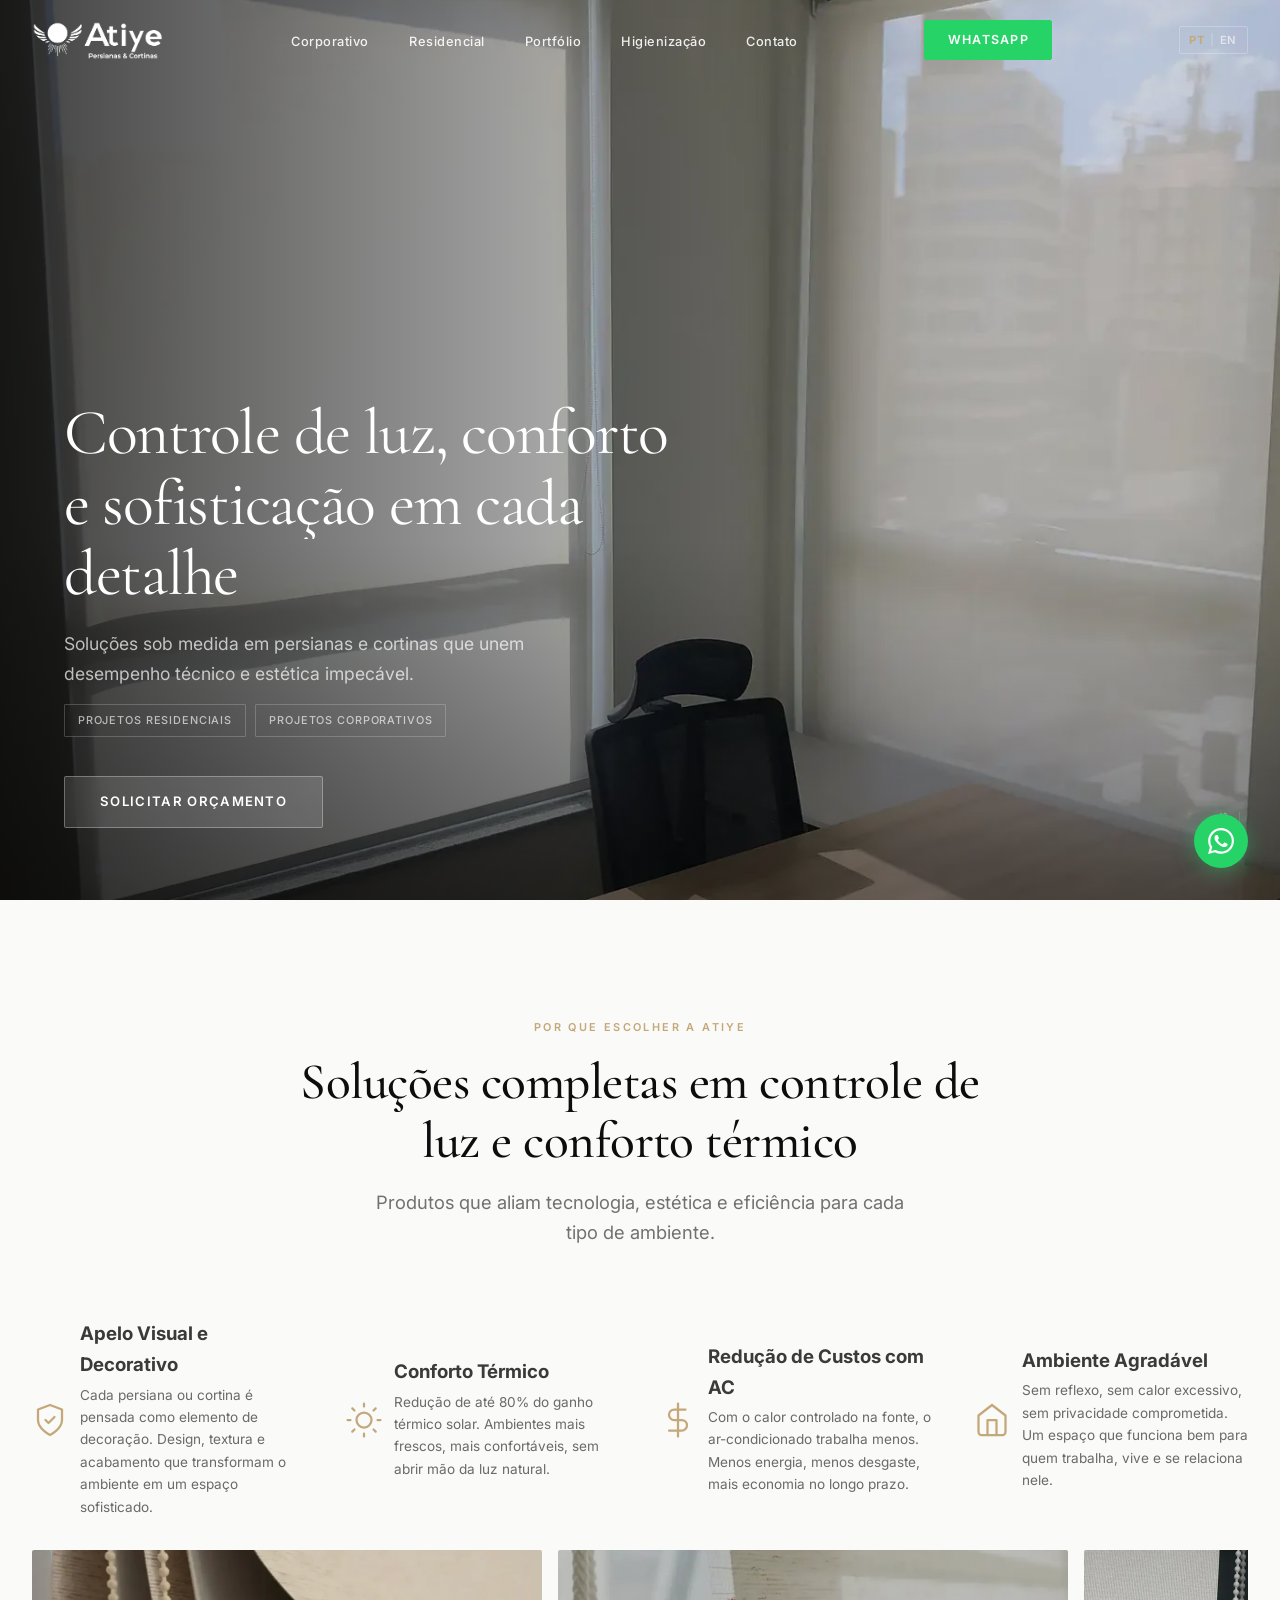
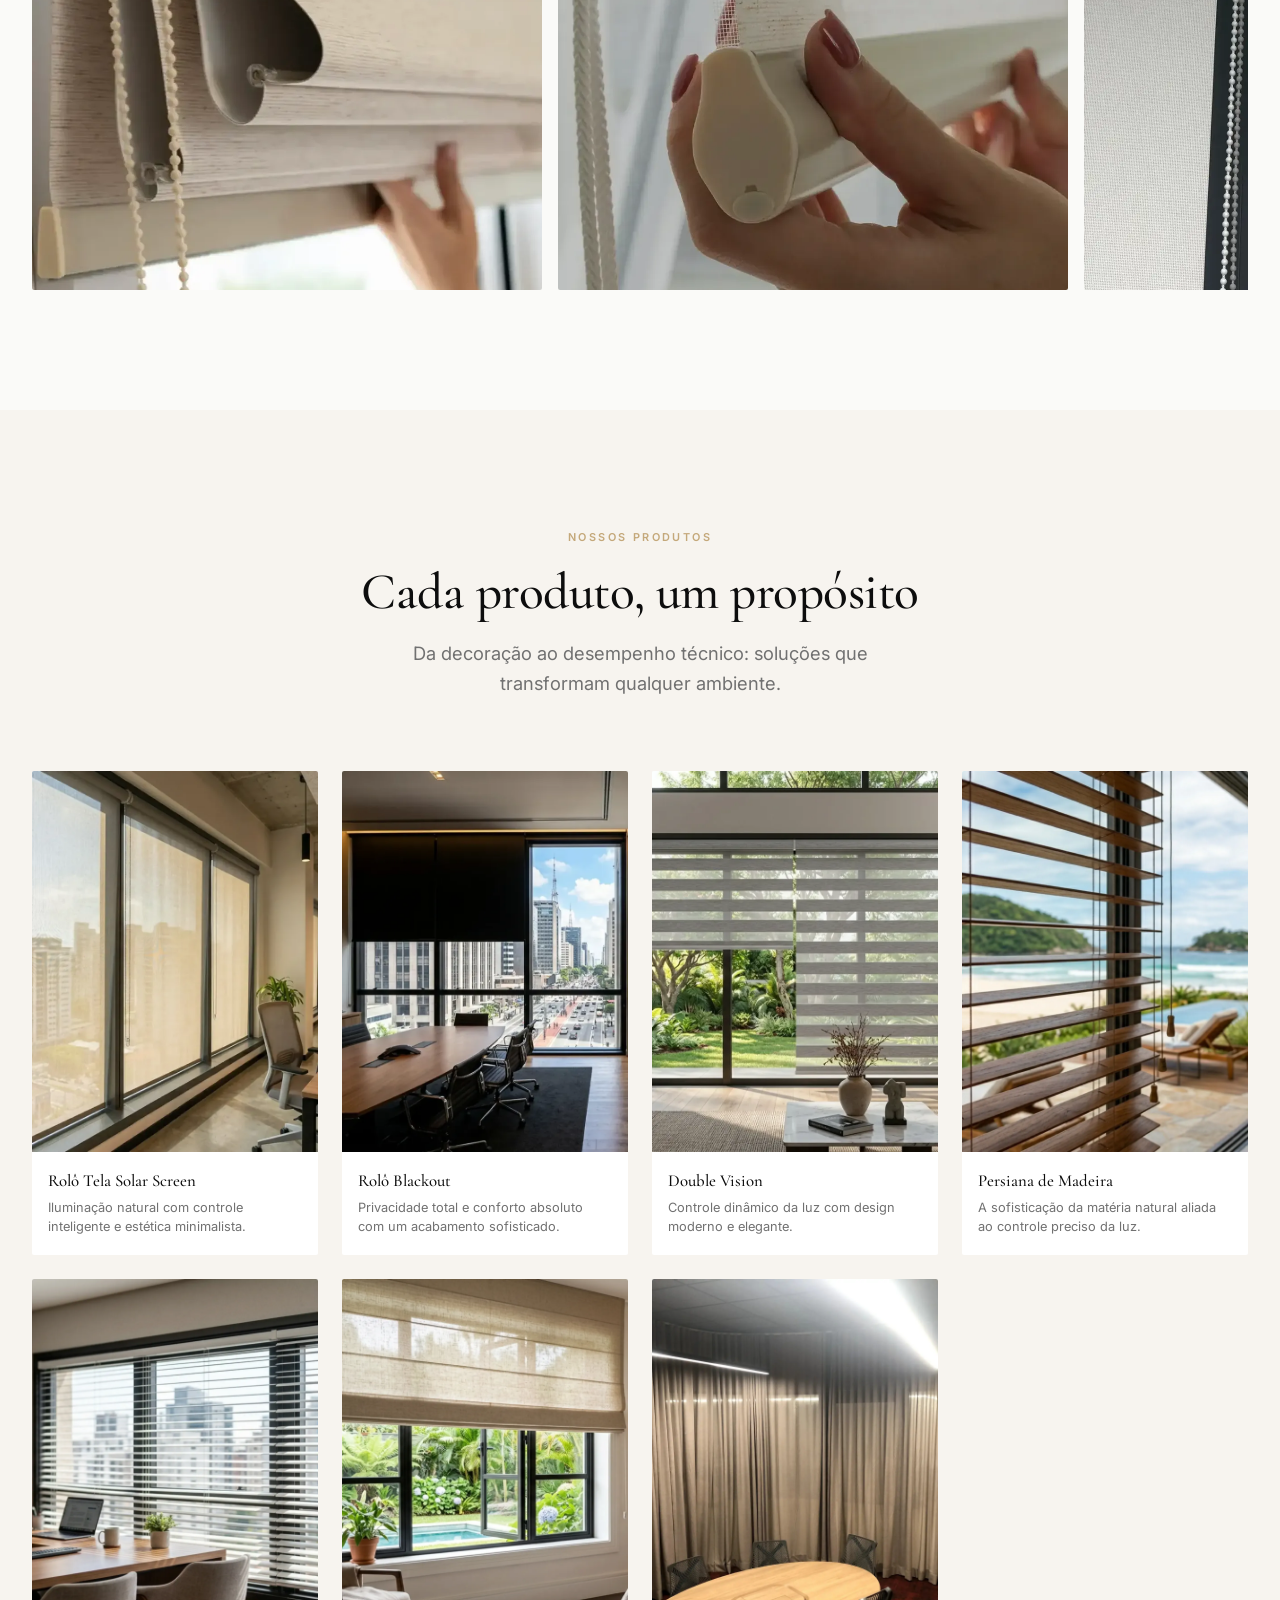
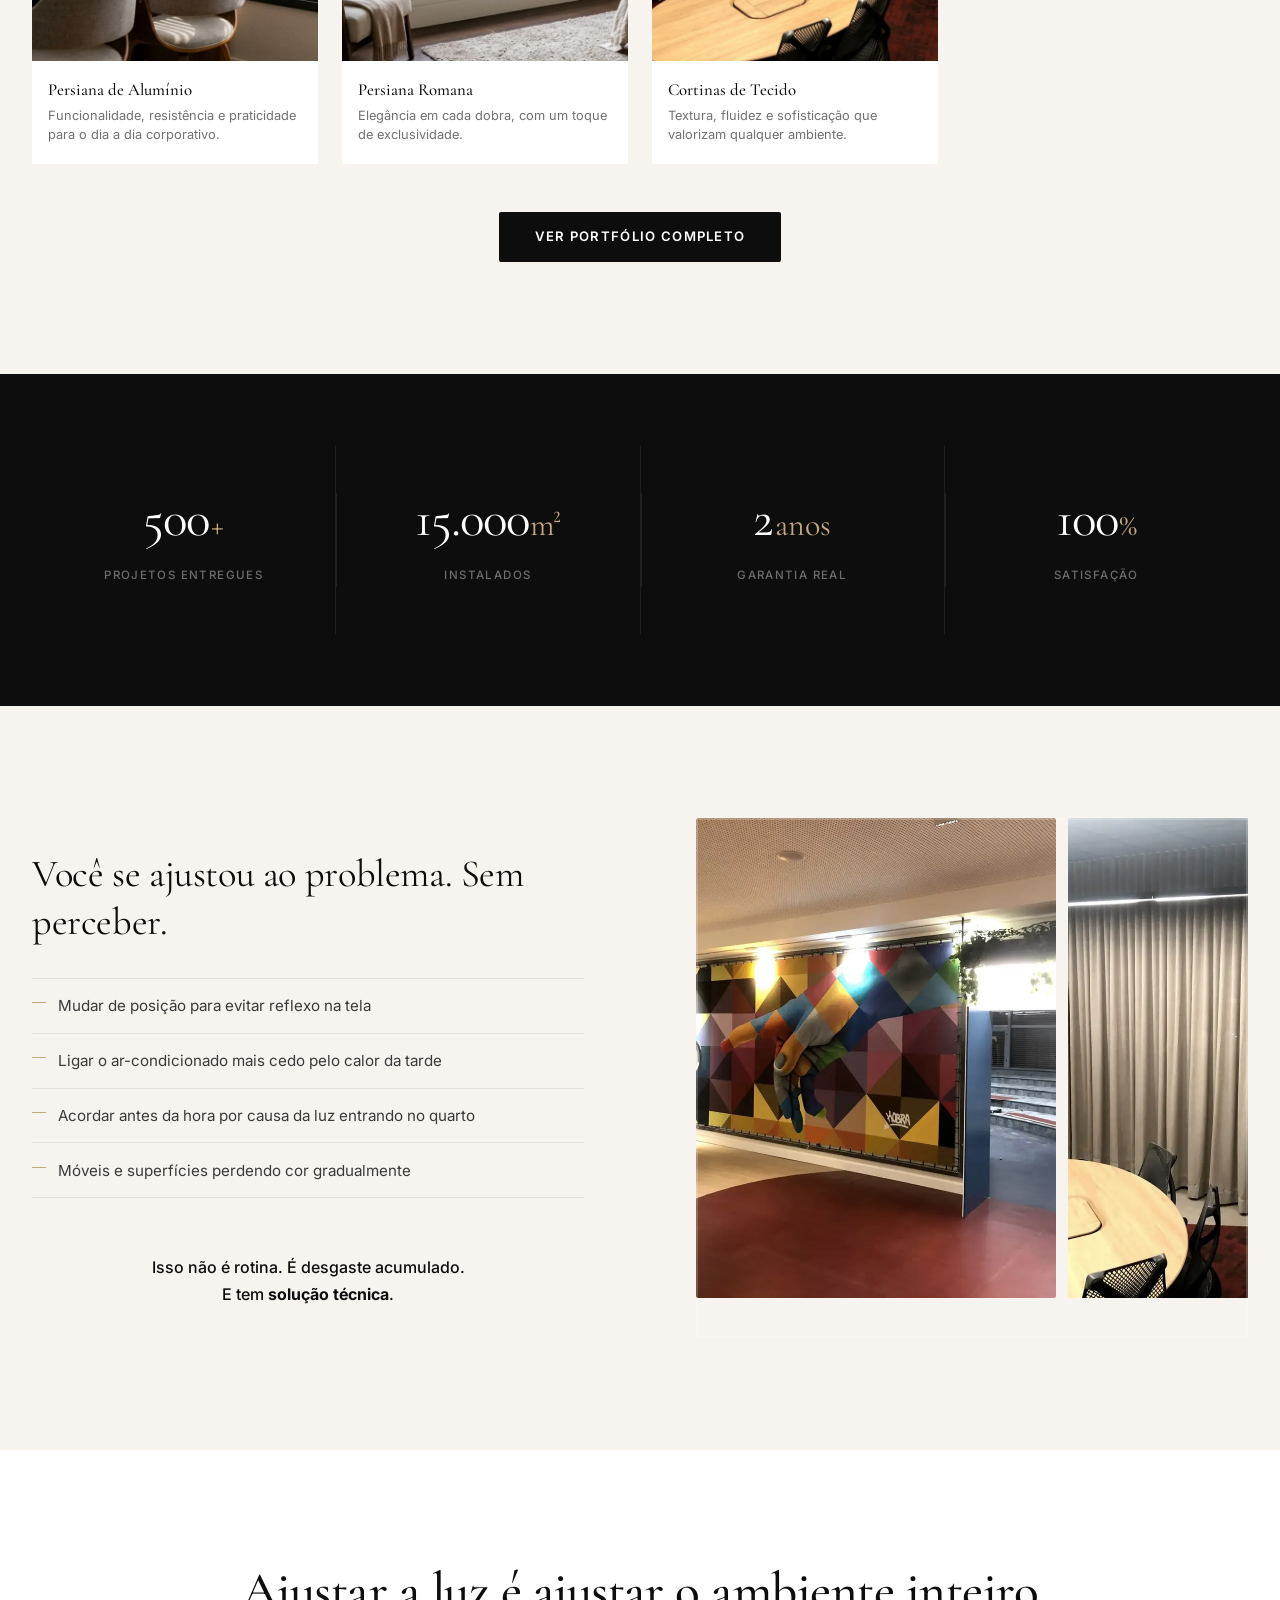
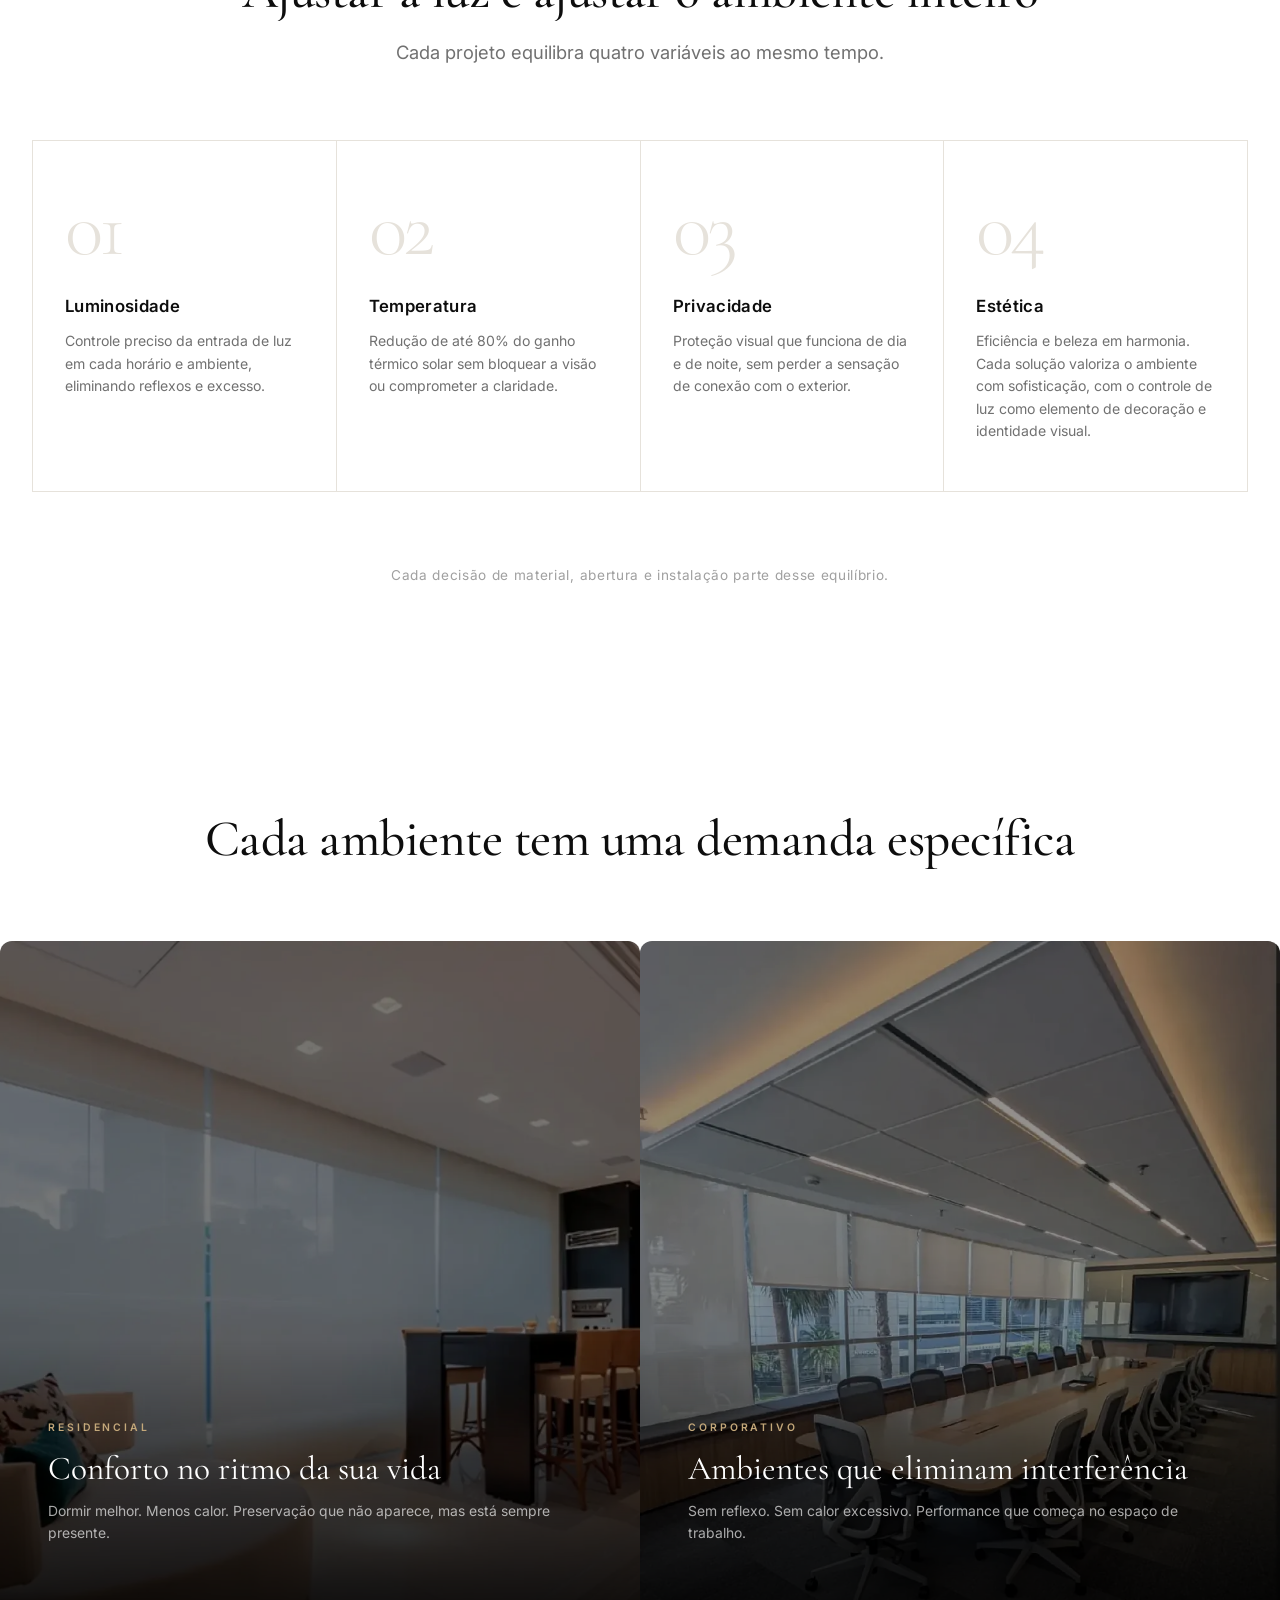
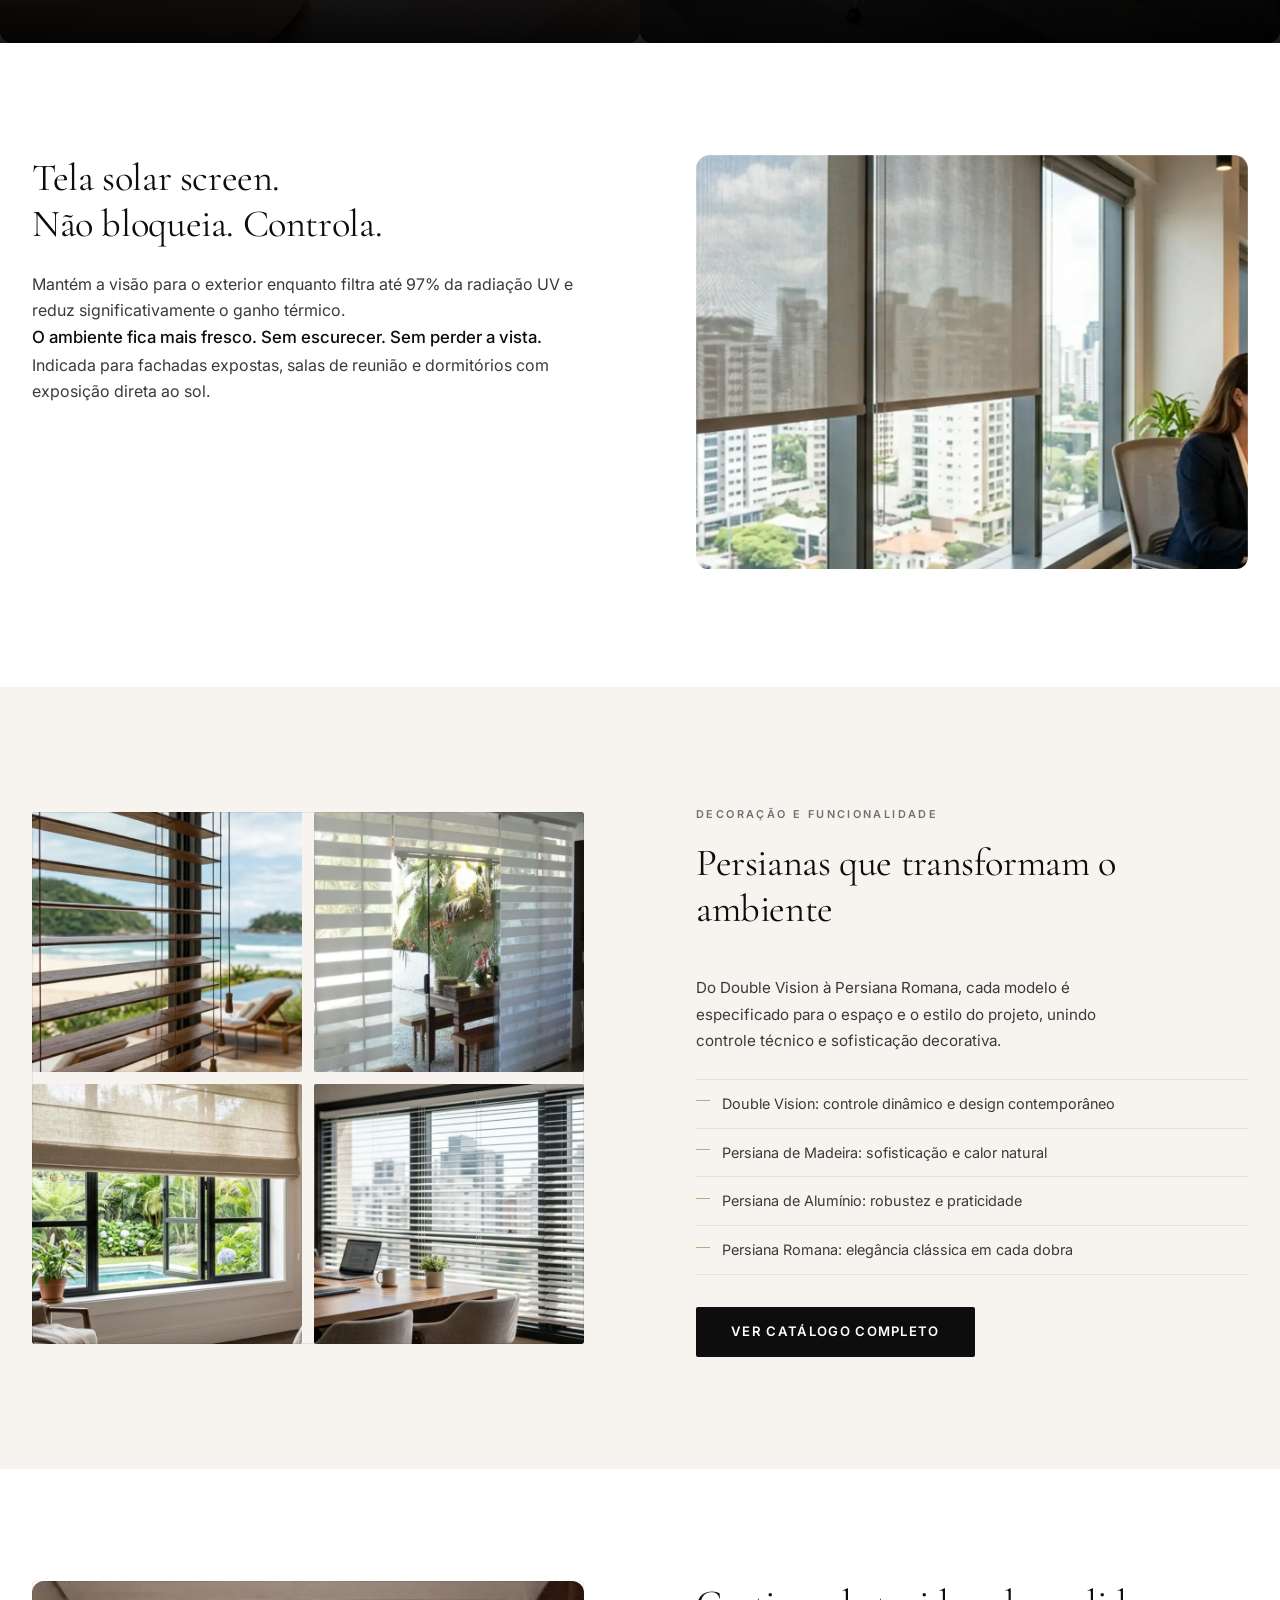
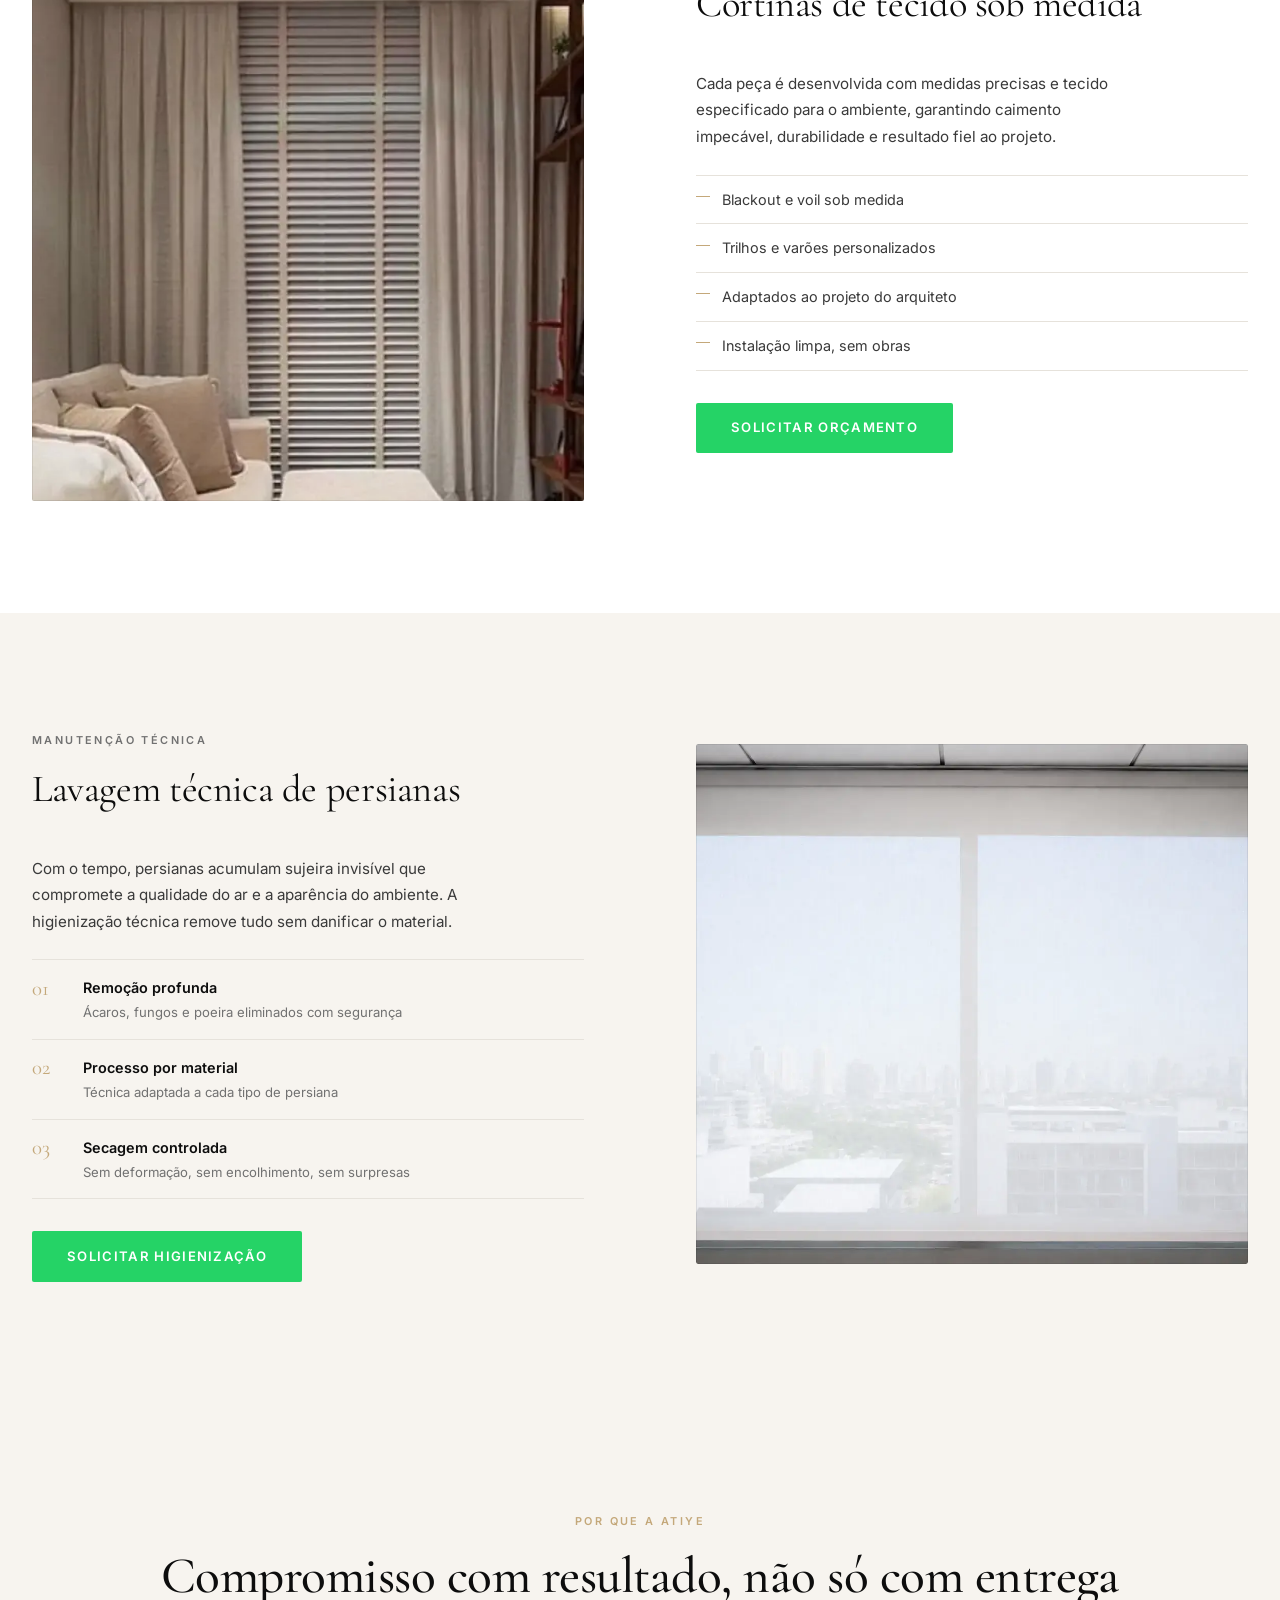
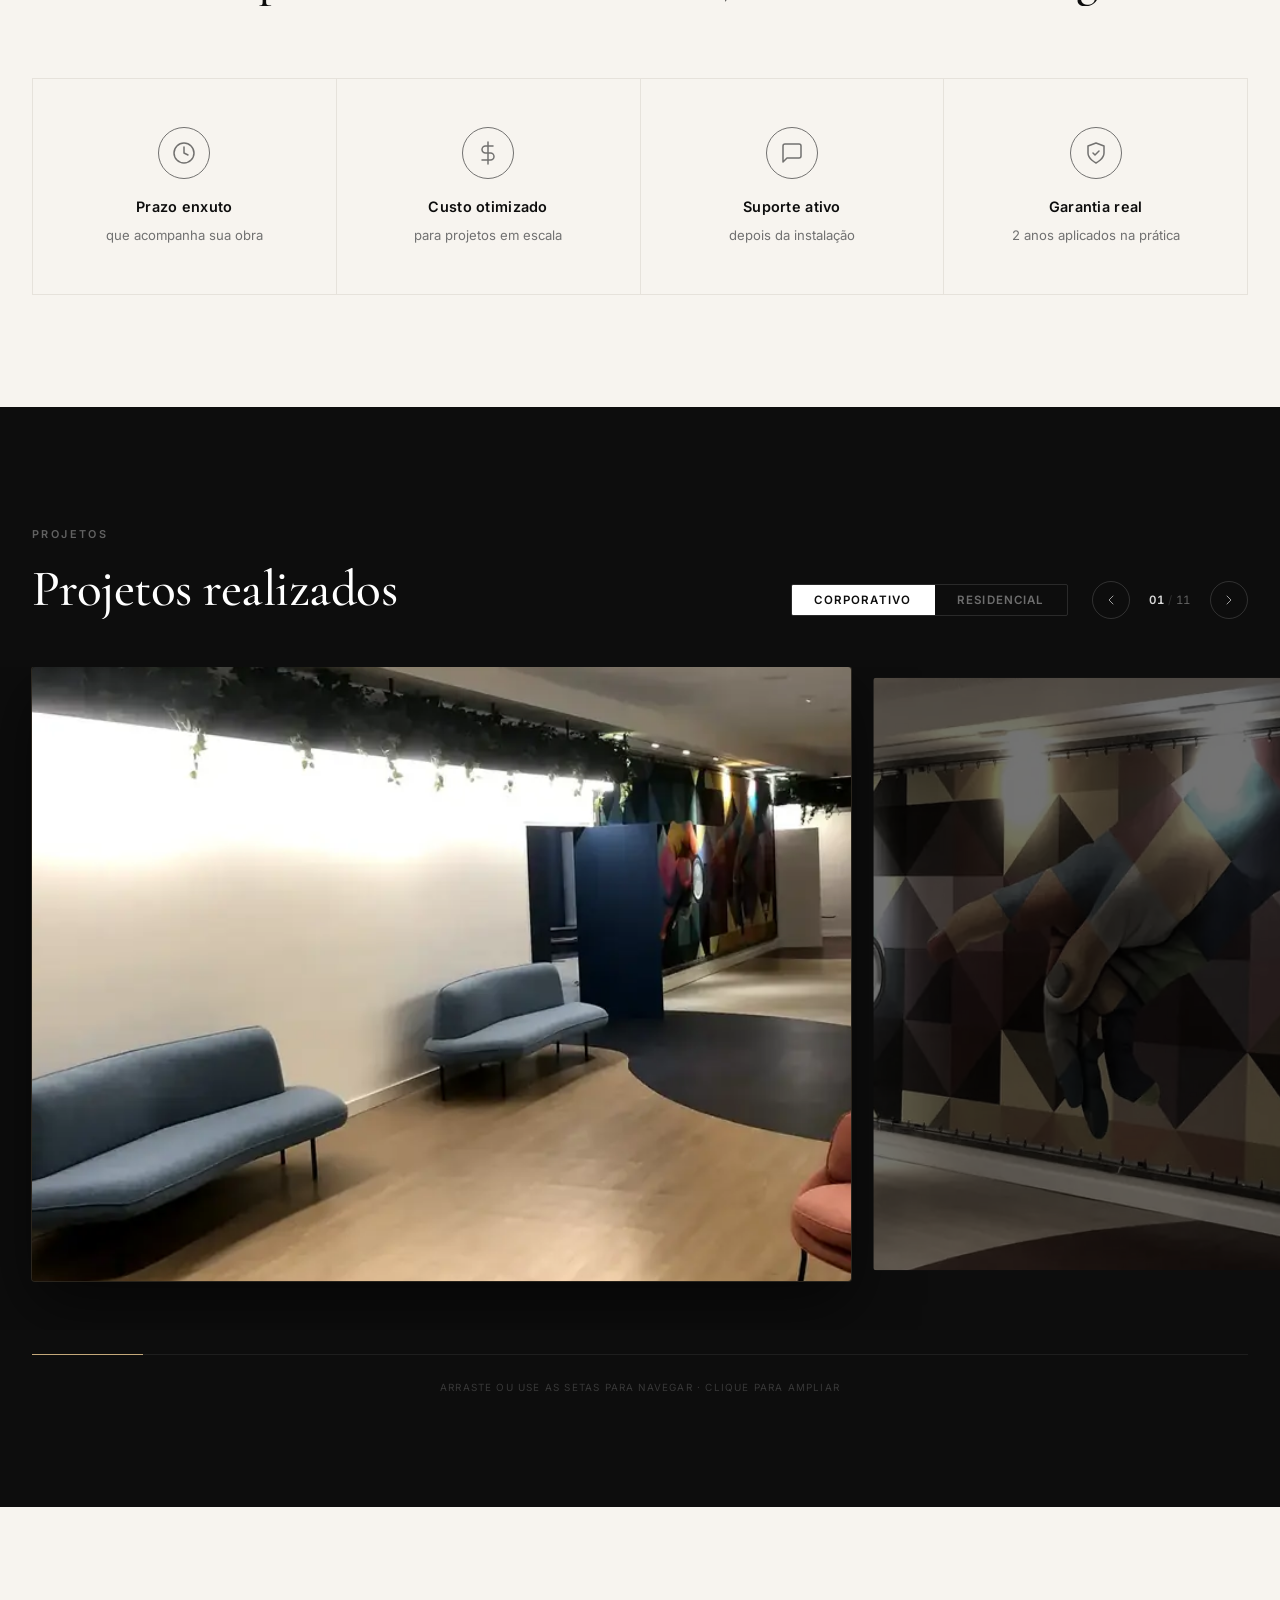
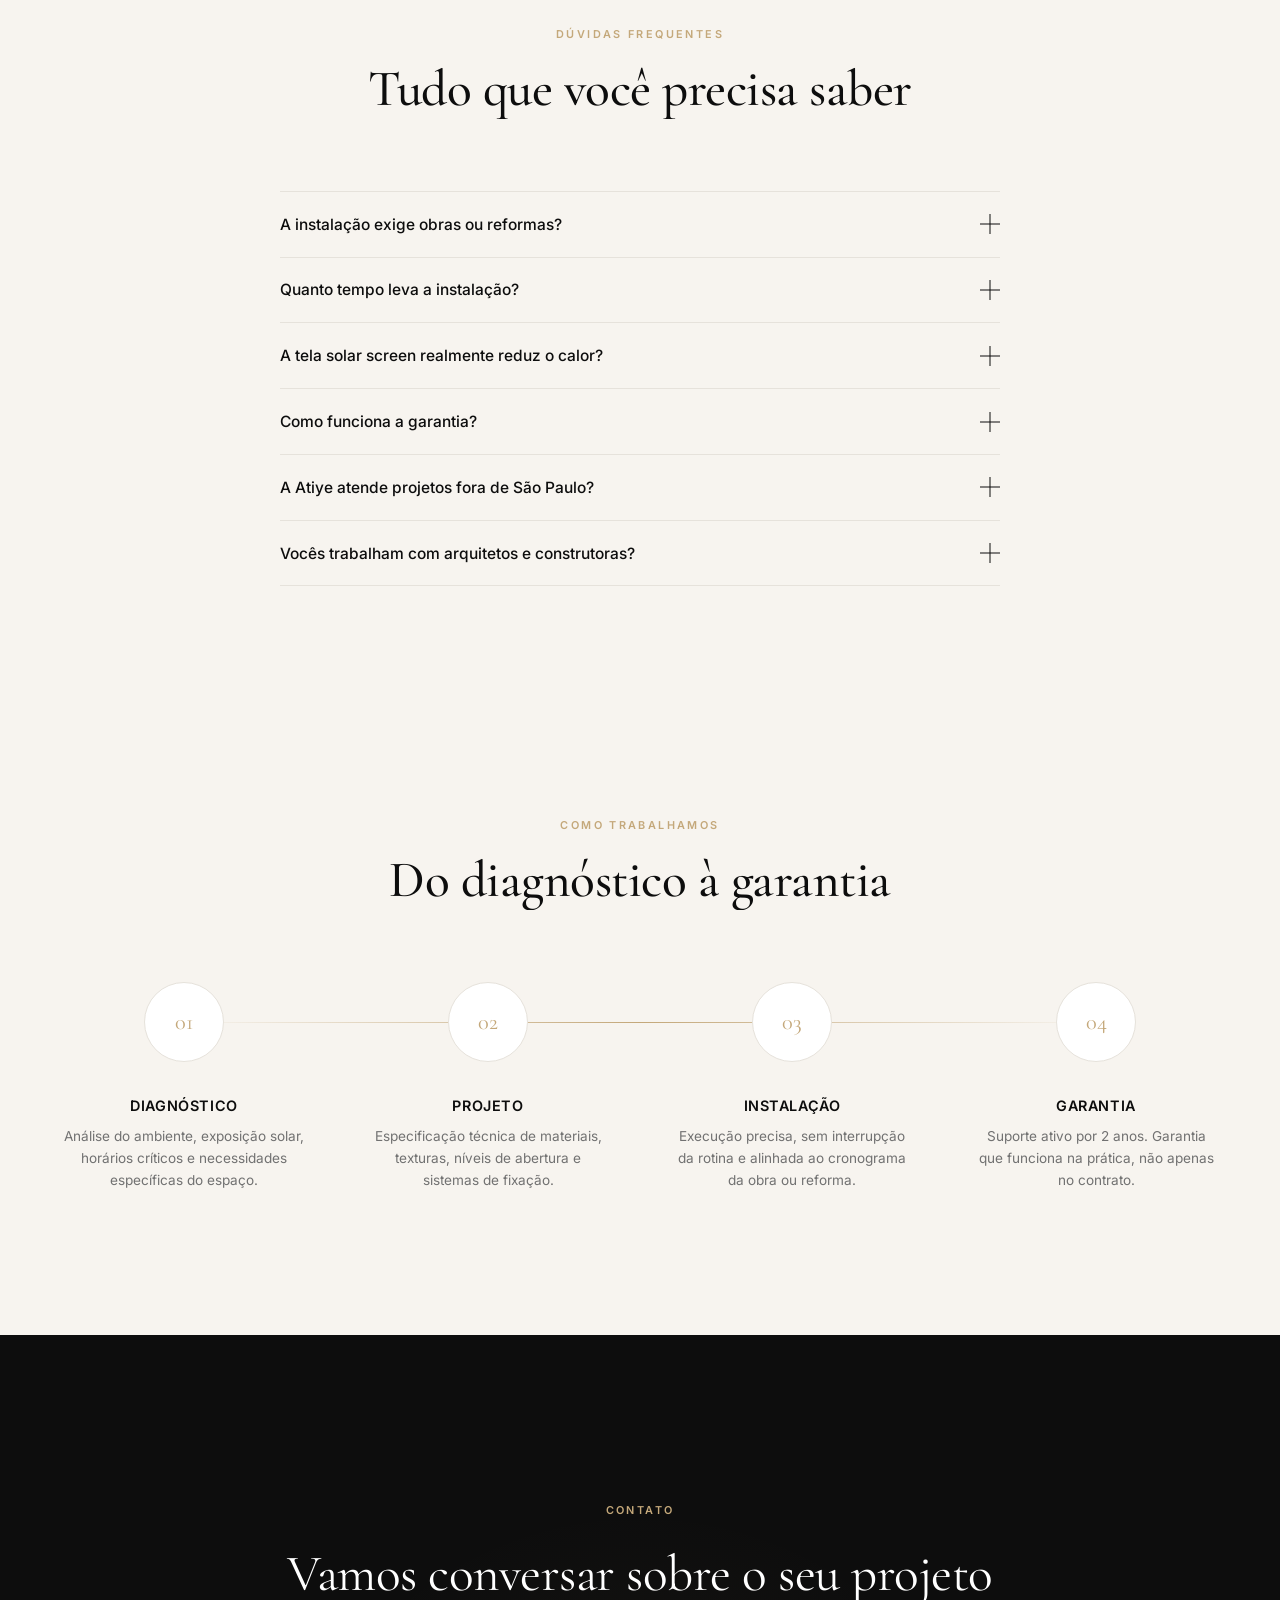
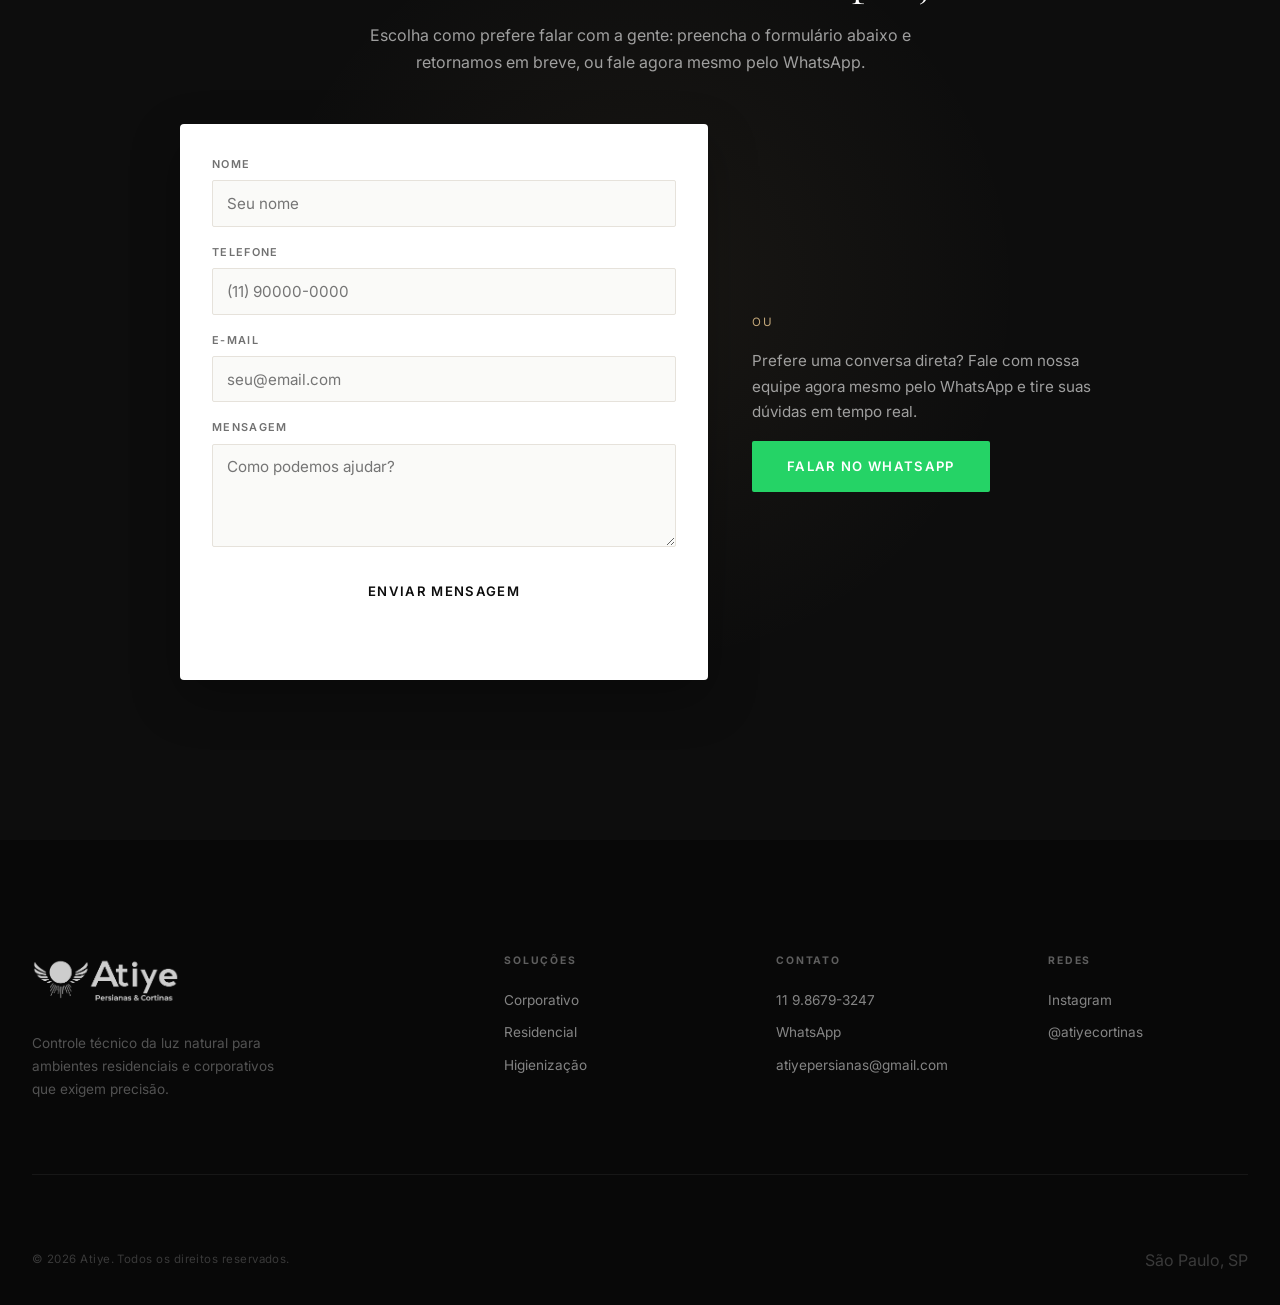
==== commit f4a0ecc1: "ajustes" ====
--- a/index.html
+++ b/index.html
@@ -191,6 +191,20 @@
       .blinds-section .split-body,
       .fabric-section .split-body,
       .wash-section  .split-body { order: 3; }
+
+      /* â”€â”€ Performance mobile: CLS/TBT (carrosséis val-scroll / prob-scroll) â”€â”€ */
+      .value-carousel-track {
+        will-change: transform;
+        transform: translateZ(0);
+        backface-visibility: hidden;
+        animation-duration: 90s !important;
+      }
+      .gallery-offscreen { animation-play-state: paused !important; }
+      .value-carousel-wrap,
+      .problem-visual,
+      [class*="carousel"] { contain: layout style; overflow: hidden; }
+      @keyframes val-scroll  { from { transform: translate3d(0, 0, 0); } to { transform: translate3d(-50%, 0, 0); } }
+      @keyframes prob-scroll { from { transform: translate3d(0, 0, 0); } to { transform: translate3d(-50%, 0, 0); } }
     }
   </style>
 </head>
@@ -442,7 +456,7 @@
           </a>
         </div>
         <div class="products-cta reveal">
-          <a href="https://wa.me/5511986793247" class="cta-button" target="_blank" rel="noopener" data-i18n="prod-cta" onclick="window.dataLayer = window.dataLayer || []; window.dataLayer.push({'event': 'whatsapp_click_manual'});">Ver portfólio completo</a>
+          <a href="portfolio.html" class="cta-button" data-i18n="prod-cta">Ver portfólio completo</a>
         </div>
       </div>
     </section>
@@ -633,7 +647,7 @@
               <li data-i18n="blinds-li3">Persiana de Alumínio: robustez e praticidade</li>
               <li data-i18n="blinds-li4">Persiana Romana: elegância clássica em cada dobra</li>
             </ul>
-            <a href="https://wa.me/5511986793247" class="cta-button" target="_blank" rel="noopener" data-i18n="blinds-cta" onclick="window.dataLayer = window.dataLayer || []; window.dataLayer.push({'event': 'whatsapp_click_manual'});">Ver catálogo completo</a>
+            <a href="portfolio.html" class="cta-button" data-i18n="blinds-cta">Ver catálogo completo</a>
           </div>
         </div>
       </div>
@@ -1057,5 +1071,21 @@
     makeRotator('cortina-rotator', 3200);
     makeRotator('problem-rotator', 4000);
   </script>
+
+  <script>
+  // Pausa animações de galeria quando fora do viewport em mobile (reduz TBT/CPU)
+  (function () {
+    if (window.innerWidth > 768) return;
+    if (!('IntersectionObserver' in window)) return;
+    var tracks = document.querySelectorAll('.gal-track, .value-carousel-track, .gallery-track, [class*="carousel-track"]');
+    if (!tracks.length) return;
+    var observer = new IntersectionObserver(function (entries) {
+      entries.forEach(function (entry) {
+        entry.target.style.animationPlayState = entry.isIntersecting ? 'running' : 'paused';
+      });
+    }, { threshold: 0.1 });
+    tracks.forEach(function (el) { observer.observe(el); });
+  })();
+  </script>
 </body>
 </html>
--- a/styles.css
+++ b/styles.css
@@ -1 +1,7 @@
-:root{--ease-out-expo:cubic-bezier(0.16,1,0.3,1);--ease-out-quart:cubic-bezier(0.25,1,0.5,1);--ease-in-out:cubic-bezier(0.65,0,0.35,1);--ease-elastic:cubic-bezier(0.34,1.56,0.64,1);--color-ink:#0d0d0d;--color-ink-soft:#2a2a2a;--color-text:#3a3a3a;--color-muted:#717171;--color-faint:#a0a0a0;--color-border:#e6e2db;--color-warm:#f7f4ef;--color-surface:#fafaf8;--color-white:#ffffff;--color-gold:#c4a87a;--color-gold-light:#e8d9bf;--color-primary:var(--color-ink);--color-secondary:var(--color-ink-soft);--color-gray-100:var(--color-warm);--color-gray-200:#eeebe4;--color-gray-300:var(--color-border);--color-gray-400:#ccc7be;--color-gray-500:var(--color-muted);--color-gray-600:var(--color-text);--font-display:"Cormorant Garamond","Georgia",serif;--font-primary:"Inter",-apple-system,BlinkMacSystemFont,"Segoe UI",sans-serif;--spacing-xs:0.5rem;--spacing-sm:1rem;--spacing-md:1.5rem;--spacing-lg:2rem;--spacing-xl:3rem;--spacing-2xl:4.5rem;--spacing-3xl:7rem;--spacing-4xl:10rem;--container-max:1280px;--container-padding:2rem;--header-height:80px;--shadow-sm:0 2px 8px rgba(0,0,0,0.04);--shadow-md:0 6px 24px rgba(0,0,0,0.07);--shadow-lg:0 16px 48px rgba(0,0,0,0.10);--shadow-xl:0 32px 80px rgba(0,0,0,0.14);--transition-fast:0.2s ease;--transition-base:0.3s ease;--transition-slow:0.6s var(--ease-out-quart)}*,*::before,*::after{box-sizing:border-box;margin:0;padding:0}html{scroll-behavior:smooth;-webkit-font-smoothing:antialiased;-moz-osx-font-smoothing:grayscale;font-size:16px}body{font-family:var(--font-primary);line-height:1.65;color:var(--color-text);background-color:var(--color-white);overflow-x:clip}img{max-width:100%;height:auto;display:block}ul{list-style:none}a{text-decoration:none;color:inherit;transition:color 0.2s ease}button{font-family:inherit;cursor:pointer;border:none;background:none}.preloader{position:fixed;inset:0;background:var(--color-ink);z-index:10000;display:flex;align-items:center;justify-content:center;transition:opacity 0.8s var(--ease-out-quart),visibility 0.8s}.preloader.done{opacity:0;visibility:hidden;pointer-events:none}.preloader-inner{text-align:center}.preloader-word{font-family:var(--font-display);font-size:clamp(2rem,5vw,3.5rem);font-weight:400;letter-spacing:0.4em;color:var(--color-white);text-transform:uppercase;overflow:hidden;margin-bottom:2rem}.preloader-word span{display:inline-block;transform:translateY(100%);animation:preloaderReveal 0.8s var(--ease-out-expo)0.2s forwards}.preloader-logo{margin-bottom:2.5rem;opacity:0;transform:translateY(16px);animation:preloaderLogoIn 0.9s var(--ease-out-expo)0.1s forwards}.preloader-logo img{height:68px;width:auto;filter:brightness(0)invert(1);display:block;margin:0 auto}@keyframes preloaderLogoIn{to{opacity:1;transform:translateY(0)}}@keyframes preloaderReveal{to{transform:translateY(0)}}.preloader-bar{width:200px;height:1px;background:rgba(255,255,255,0.15);margin:0 auto;overflow:hidden}.preloader-fill{height:100%;background:var(--color-gold);transform:scaleX(0);transform-origin:left;animation:preloaderFill 1.8s var(--ease-out-expo)forwards}@keyframes preloaderFill{to{transform:scaleX(1)}}.cursor-dot,.cursor-ring{display:none !important}.container{max-width:var(--container-max);margin:0 auto;padding:0 var(--container-padding)}.section{padding:var(--spacing-3xl)0;position:relative;overflow:hidden}.section-eyebrow{display:inline-block;font-size:0.68rem;font-weight:600;letter-spacing:0.22em;text-transform:uppercase;color:var(--color-gold);margin-bottom:1rem}.section-header{margin-bottom:var(--spacing-2xl)}.section-header.center{text-align:center}.section-label{display:inline-block;font-size:0.68rem;font-weight:600;letter-spacing:0.22em;text-transform:uppercase;color:var(--color-muted);margin-bottom:var(--spacing-sm)}.section-title{font-family:var(--font-display);font-size:clamp(2rem,4.5vw,3.2rem);font-weight:500;line-height:1.15;color:var(--color-ink);letter-spacing:-0.01em}.section-subtitle{font-size:clamp(1rem,1.5vw,1.15rem);color:var(--color-muted);margin-top:1rem;max-width:560px}.section-header.center .section-subtitle{margin-left:auto;margin-right:auto;text-align:center}.cta-button{display:inline-flex;align-items:center;justify-content:center;gap:0.5rem;padding:0.9rem 2.2rem;font-size:0.82rem;font-weight:600;letter-spacing:0.1em;text-transform:uppercase;color:var(--color-white);background:var(--color-ink);border-radius:2px;transition:background 0.3s ease,transform 0.3s var(--ease-out-quart),box-shadow 0.3s ease;position:relative;overflow:hidden}.cta-button::after{content:"";position:absolute;inset:0;background:rgba(255,255,255,0.06);opacity:0;transition:opacity 0.25s}.cta-button:hover{transform:translateY(-2px);box-shadow:var(--shadow-md)}.cta-button:hover::after{opacity:1}.cta-button.outline{background:transparent;color:var(--color-ink);border:1px solid var(--color-ink)}.cta-button.outline:hover{background:var(--color-ink);color:var(--color-white)}.lang-toggle{display:inline-flex;align-items:center;gap:0.2rem;padding:0.35rem 0.6rem;font-size:0.7rem;font-weight:600;letter-spacing:0.08em;color:rgba(255,255,255,0.55);border:1px solid rgba(255,255,255,0.2);border-radius:2px;transition:border-color 0.25s ease,color 0.25s ease;cursor:pointer;background:none;white-space:nowrap;flex-shrink:0}.lang-toggle:hover{border-color:rgba(255,255,255,0.5);color:rgba(255,255,255,0.85)}.lang-toggle .lang-sep{opacity:0.35;margin:0 0.1rem}.lang-toggle .lang-active{color:var(--color-gold);font-weight:700}.header.scrolled .lang-toggle{color:rgba(255,255,255,0.5);border-color:rgba(255,255,255,0.18)}.header.scrolled .lang-toggle:hover{border-color:rgba(255,255,255,0.45);color:rgba(255,255,255,0.85)}.landing-page .lang-toggle{color:rgba(255,255,255,0.5);border-color:rgba(255,255,255,0.18)}.landing-page .lang-toggle:hover{border-color:rgba(255,255,255,0.45);color:rgba(255,255,255,0.85)}.header--transparent .lang-toggle{color:rgba(255,255,255,0.6);border-color:rgba(255,255,255,0.25)}.header{position:fixed;top:0;left:0;right:0;height:var(--header-height);z-index:1000;transition:height 0.4s var(--ease-out-quart),background 0.4s ease,box-shadow 0.4s ease}.header--transparent{background:transparent}.header.scrolled{height:64px;background:rgba(8,8,8,0.97);backdrop-filter:blur(14px);-webkit-backdrop-filter:blur(14px);box-shadow:0 1px 0 rgba(255,255,255,0.06)}.header--light{background:rgba(8,8,8,0.97);backdrop-filter:blur(14px);-webkit-backdrop-filter:blur(14px);box-shadow:0 1px 0 rgba(255,255,255,0.06)}.header-container{max-width:var(--container-max);margin:0 auto;padding:0 var(--container-padding);height:100%;display:flex;align-items:center;justify-content:space-between}.logo{display:flex;align-items:center;z-index:1001}.logo img{height:50px;width:auto}.header--transparent .logo img,.header--transparent .nav-list a,.header--transparent .menu-toggle span{filter:brightness(0)invert(1)}.header--transparent .header-cta{background:rgba(255,255,255,0.15);color:white;border:1px solid rgba(255,255,255,0.3);backdrop-filter:blur(8px)}.header--transparent .header-cta:hover{background:white;color:var(--color-ink)}.header.scrolled .logo img{filter:brightness(0)invert(1);opacity:0.85}.header.scrolled .nav-list a{color:rgba(255,255,255,0.7)}.header.scrolled .nav-list a:hover{color:rgba(255,255,255,0.95)}.header.scrolled .menu-toggle span{background:rgba(255,255,255,0.8)}.header.scrolled .header-cta{background:rgba(255,255,255,0.1);color:rgba(255,255,255,0.85);border-color:rgba(255,255,255,0.2)}.nav-list{display:flex;gap:2.5rem;align-items:center}.nav-list a{font-size:0.8rem;font-weight:500;letter-spacing:0.04em;color:rgba(255,255,255,0.9);position:relative;padding-bottom:2px}.nav-list a::after{content:"";position:absolute;bottom:-2px;left:0;width:0;height:1px;background:currentColor;transition:width 0.3s var(--ease-out-quart)}.nav-list a:hover::after{width:100%}.header-cta{padding:0.55rem 1.4rem;font-size:0.78rem;border-radius:2px}.menu-toggle{display:none;flex-direction:column;gap:5px;padding:8px;z-index:1001}.mobile-nav{display:none}.menu-toggle span{display:block;width:22px;height:1.5px;background:white;transition:transform 0.35s var(--ease-out-quart),opacity 0.2s}.menu-toggle.active span:nth-child(1){transform:rotate(45deg)translate(4px,4px)}.menu-toggle.active span:nth-child(2){opacity:0}.menu-toggle.active span:nth-child(3){transform:rotate(-45deg)translate(4px,-4px)}.hero{position:relative;min-height:100vh;display:flex;align-items:flex-end;justify-content:flex-start;overflow:hidden}.hero-video-container{position:absolute;inset:0 0 -20% 0;will-change:transform}.hero-video{width:100%;height:100%;object-fit:cover;transform:scale(1.05)}.hero-overlay{position:absolute;inset:0;background:linear-gradient(to right,rgba(0,0,0,0.72)0%,rgba(0,0,0,0.1)70%),linear-gradient(to top,rgba(0,0,0,0.65)0%,transparent 55%)}.hero-content{position:relative;z-index:2;padding:0 var(--container-padding)8vh;max-width:min(700px,90vw);margin-left:calc((100vw - var(--container-max))/ 2);margin-left:max(var(--container-padding),calc((100vw - var(--container-max))/ 2))}.hero-eyebrow{display:inline-block;font-size:0.65rem;font-weight:600;letter-spacing:0.25em;text-transform:uppercase;color:var(--color-gold);margin-bottom:1.2rem}.hero-title{font-family:var(--font-display);font-size:clamp(2.8rem,6.5vw,5.5rem);font-weight:400;line-height:1.05;color:var(--color-white);letter-spacing:-0.02em;margin-bottom:1.4rem}.hero-title em{font-style:italic;color:var(--color-gold-light)}.hero-subtitle{font-size:clamp(0.95rem,1.4vw,1.1rem);color:rgba(255,255,255,0.72);line-height:1.7;margin-bottom:2.2rem;max-width:480px}.hero-tags{display:flex;flex-wrap:wrap;gap:0.6rem;margin-bottom:2.4rem}.hero-tags span,.hero-tag-link{font-size:0.68rem;font-weight:500;letter-spacing:0.08em;text-transform:uppercase;color:rgba(255,255,255,0.65);padding:0.4rem 0.8rem;border:1px solid rgba(255,255,255,0.2);border-radius:1px;backdrop-filter:blur(4px);text-decoration:none;transition:color 0.2s,border-color 0.2s}.hero-tag-link:hover{color:#fff;border-color:rgba(255,255,255,0.5)}.hero-cta{background:rgba(255,255,255,0.12);color:white;border:1px solid rgba(255,255,255,0.35);backdrop-filter:blur(8px)}.hero-cta:hover{background:white;color:var(--color-ink);box-shadow:0 8px 32px rgba(0,0,0,0.2)}.hero-scroll{position:absolute;bottom:2.5rem;right:2.5rem;z-index:2;display:flex;flex-direction:column;align-items:center;gap:0.5rem;color:rgba(255,255,255,0.45);font-size:0.6rem;letter-spacing:0.2em;text-transform:uppercase;writing-mode:vertical-rl;text-orientation:mixed;transform:rotate(180deg)}.hero-scroll-line{width:1px;height:48px;position:relative;overflow:hidden;background:rgba(255,255,255,0.12)}.hero-scroll-line::after{content:"";position:absolute;top:-100%;left:0;width:100%;height:100%;background:var(--color-gold);animation:scrollDrop 2s var(--ease-in-out)infinite}@keyframes scrollDrop{0%{top:-100%}100%{top:100%}}.stats-section{background:var(--color-ink);padding:var(--spacing-2xl)0;overflow:hidden}.stats-grid{display:grid;grid-template-columns:repeat(4,1fr);gap:1px;background:rgba(255,255,255,0.08)}.stat-item{padding:var(--spacing-xl)var(--spacing-lg);text-align:center;background:var(--color-ink);position:relative}.stat-item+.stat-item::before{content:"";position:absolute;left:0;top:25%;bottom:25%;width:1px;background:rgba(255,255,255,0.08)}.stat-number-wrap{display:flex;align-items:baseline;justify-content:center;gap:0.1rem;margin-bottom:0.5rem}.stat-number{font-family:var(--font-display);font-size:clamp(2.5rem,4vw,3.5rem);font-weight:400;color:var(--color-white);line-height:1;letter-spacing:-0.02em}.stat-suffix{font-family:var(--font-display);font-size:clamp(1.5rem,2.5vw,2rem);color:var(--color-gold);font-weight:400}.stat-label{font-size:0.72rem;font-weight:500;letter-spacing:0.12em;text-transform:uppercase;color:rgba(255,255,255,0.4)}.problem-section{background:var(--color-warm)}.problem-content{display:grid;grid-template-columns:1fr 1fr;gap:var(--spacing-3xl);align-items:center}.problem-text .section-eyebrow{color:var(--color-muted)}.problem-lead{font-family:var(--font-display);font-size:clamp(1.6rem,3vw,2.4rem);font-weight:400;color:var(--color-ink);line-height:1.25;margin-bottom:var(--spacing-lg);letter-spacing:-0.01em}.problem-list{margin:var(--spacing-md)0 var(--spacing-lg)}.problem-list li{display:flex;align-items:flex-start;gap:0.75rem;padding:0.9rem 0;border-bottom:1px solid var(--color-border);font-size:0.95rem;color:var(--color-text)}.problem-list li:first-child{border-top:1px solid var(--color-border)}.problem-list li::before{content:"";display:block;width:14px;height:1px;background:var(--color-gold);flex-shrink:0;margin-top:0.58em}.problem-conclusion{font-size:1.05rem;font-weight:500;color:var(--color-ink);padding-top:var(--spacing-md)}.problem-visual{position:relative;border-radius:2px;overflow:hidden;height:520px}.problem-visual img{width:100%;height:100%;object-fit:cover;filter:saturate(0.9)}.problem-visual::after{content:"";position:absolute;inset:0;box-shadow:inset 0 0 0 2px rgba(255,255,255,0.2);pointer-events:none}.positioning-section{background:var(--color-white)}.positioning-intro{font-size:1.05rem;color:var(--color-muted);max-width:560px;margin:0 auto var(--spacing-3xl);text-align:center}.factors-grid{display:grid;grid-template-columns:repeat(3,1fr);gap:1px;background:var(--color-border);border:1px solid var(--color-border)}.factor-card{background:var(--color-white);padding:var(--spacing-xl)var(--spacing-lg);position:relative;transition:background 0.3s ease}.factor-card:hover{background:var(--color-warm)}.factor-num{font-family:var(--font-display);font-size:5rem;font-weight:300;color:var(--color-border);line-height:1;margin-bottom:var(--spacing-md);letter-spacing:-0.05em;transition:color 0.4s ease}.factor-card:hover .factor-num{color:var(--color-gold-light)}.factor-card h3{font-size:1.05rem;font-weight:600;color:var(--color-ink);margin-bottom:0.6rem;letter-spacing:0.02em}.factor-card p{font-size:0.88rem;color:var(--color-muted);line-height:1.6}.positioning-outro{text-align:center;font-size:0.85rem;color:var(--color-faint);margin-top:var(--spacing-2xl);letter-spacing:0.05em}.process-section{background:var(--color-warm)}.process-grid{display:grid;grid-template-columns:repeat(4,1fr);gap:0;position:relative}.process-grid::before{content:"";position:absolute;top:2.5rem;left:calc(100% / 8);right:calc(100% / 8);height:1px;background:linear-gradient(to right,transparent,var(--color-gold),transparent);z-index:0}.process-step{padding:0 var(--spacing-lg)var(--spacing-lg);text-align:center;position:relative;z-index:1}.process-dot{width:5rem;height:5rem;border-radius:50%;background:var(--color-white);border:1px solid var(--color-border);display:flex;align-items:center;justify-content:center;margin:0 auto var(--spacing-lg);font-family:var(--font-display);font-size:1.4rem;font-weight:400;color:var(--color-gold);transition:background 0.3s,border-color 0.3s}.process-step:hover .process-dot{background:var(--color-ink);border-color:var(--color-ink);color:var(--color-gold)}.process-step h3{font-size:0.9rem;font-weight:600;letter-spacing:0.04em;color:var(--color-ink);margin-bottom:0.5rem;text-transform:uppercase}.process-step p{font-size:0.85rem;color:var(--color-muted);line-height:1.6}.featured-section{padding:0;overflow:hidden}.featured-section .section-header{padding:var(--spacing-3xl)var(--container-padding)var(--spacing-2xl);text-align:center;max-width:var(--container-max);margin:0 auto}.featured-grid{display:grid;grid-template-columns:1fr 1fr;min-height:78vh}.featured-item{position:relative;overflow:hidden;display:block;cursor:pointer;text-decoration:none;min-height:540px}.featured-item>img{position:absolute;inset:0;width:100%;height:100%;object-fit:cover;filter:brightness(0.58)saturate(0.9);transition:filter 0.9s var(--ease-out-quart),transform 0.9s var(--ease-out-quart);transform-origin:center}.featured-item:hover>img{filter:brightness(0.78)saturate(1.0);transform:scale(1.04)}.featured-item::before{content:"";position:absolute;top:-20%;left:0;width:55%;height:140%;background:linear-gradient(to right,transparent 0%,rgba(255,252,228,0.12)45%,rgba(255,252,228,0.22)50%,rgba(255,252,228,0.12)55%,transparent 100%);transform:skewX(-8deg) translateX(-219%);z-index:2;pointer-events:none}.featured-item:hover::before{transition:transform 1s var(--ease-out-quart);transform:skewX(-8deg) translateX(273%)}.featured-overlay{position:absolute;bottom:0;left:0;right:0;padding:var(--spacing-2xl)var(--spacing-xl)var(--spacing-xl);background:linear-gradient(to top,rgba(0,0,0,0.9)0%,rgba(0,0,0,0.5)50%,transparent 100%);color:white;z-index:3}.featured-label{display:inline-block;font-size:0.65rem;font-weight:600;letter-spacing:0.28em;text-transform:uppercase;color:var(--color-gold);margin-bottom:0.8rem}.featured-overlay h3{font-family:var(--font-display);font-size:clamp(1.5rem,2.6vw,2.1rem);font-weight:400;line-height:1.2;margin-bottom:0.7rem;color:white}.featured-overlay p{font-size:0.87rem;color:rgba(255,255,255,0.65);margin-bottom:var(--spacing-md);line-height:1.6}.featured-cta{display:inline-flex;align-items:center;gap:0.5rem;font-size:0.7rem;font-weight:600;letter-spacing:0.14em;text-transform:uppercase;color:var(--color-gold-light);opacity:0;transform:translateY(6px);transition:opacity 0.4s ease 0.1s,transform 0.4s ease 0.1s}.featured-item:hover .featured-cta{opacity:1;transform:translateY(0)}.featured-cta::after{content:"→";transition:transform 0.3s ease}.featured-item:hover .featured-cta::after{transform:translateX(4px)}.proof-section{background:var(--color-white)}.proof-content{display:grid;grid-template-columns:1fr 1fr;gap:var(--spacing-3xl);align-items:center}.proof-content .proof-visual{align-self:center}.proof-text .section-eyebrow{margin-bottom:1rem}.proof-text h2{font-family:var(--font-display);font-size:clamp(1.8rem,3vw,2.6rem);font-weight:400;color:var(--color-ink);line-height:1.2;margin-bottom:var(--spacing-md);letter-spacing:-0.01em}.proof-text p{font-size:1rem;color:var(--color-muted);margin-bottom:0.8rem;line-height:1.7}.proof-highlight{font-weight:500;color:var(--color-ink)!important;font-size:1.05rem !important}.proof-visual{position:relative;border-radius:14px;overflow:hidden;height:420px;align-self:center}.proof-visual img{width:100%;height:100%;object-fit:cover;display:block}.proof-visual::after{content:"";position:absolute;inset:0;box-shadow:inset 0 0 0 1px rgba(255,255,255,0.15);pointer-events:none;border-radius:14px}.differential-section{background:var(--color-warm)}.differential-grid{display:grid;grid-template-columns:repeat(4,1fr);gap:1px;background:var(--color-border);border:1px solid var(--color-border)}.differential-item{background:var(--color-warm);padding:var(--spacing-xl)var(--spacing-lg);text-align:center;transition:background 0.3s ease}.differential-item:hover{background:var(--color-white)}.differential-number{display:block;font-family:var(--font-display);font-size:3.5rem;font-weight:300;color:var(--color-gold-light);line-height:1;margin-bottom:var(--spacing-md);letter-spacing:-0.03em}.differential-item h3{font-size:0.9rem;font-weight:600;color:var(--color-ink);margin-bottom:0.4rem;letter-spacing:0.02em}.differential-item p{font-size:0.82rem;color:var(--color-muted)}.social-proof-section{background:var(--color-ink);padding:var(--spacing-2xl)0;overflow:hidden}.proof-strip{display:flex;gap:var(--spacing-2xl);animation:proofScroll 30s linear infinite;width:max-content}.proof-strip:hover{animation-play-state:paused}.proof-item{flex-shrink:0;max-width:380px;padding:var(--spacing-lg)var(--spacing-xl);background:rgba(255,255,255,0.04);border:1px solid rgba(255,255,255,0.08);border-radius:2px}.proof-quote{font-family:var(--font-display);font-size:1.1rem;font-weight:300;color:rgba(255,255,255,0.8);line-height:1.6;font-style:italic;margin-bottom:1rem}.proof-author{font-size:0.72rem;font-weight:600;letter-spacing:0.12em;text-transform:uppercase;color:var(--color-gold)}@keyframes proofScroll{0%{transform:translateX(0)}100%{transform:translateX(-50%)}}.gallery-section{background:var(--color-white)}.gallery-tabs{display:flex;justify-content:center;gap:0;margin-bottom:var(--spacing-2xl);border:1px solid var(--color-border);border-radius:2px;overflow:hidden;width:fit-content;margin-left:auto;margin-right:auto}.gallery-tab{padding:0.7rem 2.2rem;font-size:0.75rem;font-weight:600;letter-spacing:0.12em;text-transform:uppercase;color:var(--color-muted);background:transparent;transition:background 0.25s ease,color 0.25s ease;border-right:1px solid var(--color-border)}.gallery-tab:last-child{border-right:none}.gallery-tab:hover{color:var(--color-ink);background:var(--color-warm)}.gallery-tab.active{color:var(--color-white);background:var(--color-ink)}.gallery-grid{display:none}.gallery-grid.active{display:grid}.gallery-facade{display:grid;grid-template-columns:repeat(6,1fr);grid-auto-rows:180px;gap:5px;grid-auto-flow:dense}.gallery-grid.gallery-facade:not(.active){display:none}.window-item:nth-child(1){grid-column:span 2;grid-row:span 3}.window-item:nth-child(2){grid-column:span 4;grid-row:span 2}.window-item:nth-child(3){grid-column:span 2;grid-row:span 1}.window-item:nth-child(4){grid-column:span 2;grid-row:span 1}.window-item:nth-child(5){grid-column:span 3;grid-row:span 2}.window-item:nth-child(6){grid-column:span 3;grid-row:span 3}.window-item:nth-child(7){grid-column:span 3;grid-row:span 1}.window-item:nth-child(8){grid-column:span 3;grid-row:span 2}.window-item:nth-child(9){grid-column:span 6;grid-row:span 2}.window-item:nth-child(10){grid-column:span 2;grid-row:span 2}.window-item:nth-child(11){grid-column:span 2;grid-row:span 2}.window-item:nth-child(12){grid-column:span 2;grid-row:span 2}.window-item:nth-child(13){grid-column:span 4;grid-row:span 2}.window-item:nth-child(14){grid-column:span 2;grid-row:span 2}.window-item:nth-child(15){grid-column:span 3;grid-row:span 2}.window-item:nth-child(16){grid-column:span 3;grid-row:span 2}.window-item{position:relative;overflow:hidden;cursor:pointer;background:var(--color-warm)}.window-item::after{content:"";position:absolute;inset:0;box-shadow:inset 0 0 0 1px rgba(255,255,255,0.35),inset 0 0 0 2px rgba(0,0,0,0.12);z-index:3;pointer-events:none;transition:box-shadow 0.4s ease}.window-item:hover::after{box-shadow:inset 0 0 0 1px rgba(255,255,255,0.6),inset 0 0 0 2px rgba(196,168,122,0.3)}.window-item img{width:100%;height:100%;object-fit:cover;filter:brightness(0.75)saturate(0.85);transform:scale(1.06);transition:filter 0.65s var(--ease-out-quart),transform 0.65s var(--ease-out-quart);will-change:filter,transform}.window-item:hover img{filter:brightness(1.0)saturate(1.02);transform:scale(1.0)}.window-item::before{content:"";position:absolute;top:-15%;left:0;width:55%;height:130%;background:linear-gradient(to right,transparent 0%,rgba(255,252,228,0.4)38%,rgba(255,252,228,0.75)50%,rgba(255,252,228,0.4)62%,transparent 100%);transform:skewX(-12deg) translateX(-219%);z-index:2;pointer-events:none}.window-item:hover::before{transition:transform 0.72s var(--ease-out-quart);transform:skewX(-12deg) translateX(291%)}.window-veil{position:absolute;inset:0;background:rgba(0,0,0,0.28);z-index:1;pointer-events:none;transition:opacity 0.5s ease}.window-item:hover .window-veil{opacity:0}.window-caption{position:absolute;bottom:0;left:0;right:0;padding:1rem 1.2rem 0.8rem;background:linear-gradient(to top,rgba(0,0,0,0.7)0%,transparent 100%);z-index:4;opacity:0;transform:translateY(4px);transition:opacity 0.35s ease,transform 0.35s ease;pointer-events:none}.window-item:hover .window-caption{opacity:1;transform:translateY(0)}.window-caption span{font-size:0.65rem;font-weight:600;letter-spacing:0.12em;text-transform:uppercase;color:rgba(255,255,255,0.7)}.faq-section{background:var(--color-warm)}.faq-list{max-width:720px;margin:0 auto}.faq-item{border-bottom:1px solid var(--color-border)}.faq-item:first-child{border-top:1px solid var(--color-border)}.faq-question{width:100%;text-align:left;padding:1.4rem 0;display:flex;align-items:center;justify-content:space-between;gap:1.5rem;font-size:0.97rem;font-weight:500;color:var(--color-ink);transition:color 0.2s ease;cursor:pointer}.faq-question:hover{color:var(--color-gold)}.faq-icon{flex-shrink:0;width:20px;height:20px;position:relative}.faq-icon::before,.faq-icon::after{content:"";position:absolute;background:currentColor;transition:transform 0.35s var(--ease-out-quart),opacity 0.2s}.faq-icon::before{top:50%;left:0;width:100%;height:1px;transform:translateY(-50%)}.faq-icon::after{left:50%;top:0;height:100%;width:1px;transform:translateX(-50%)}.faq-item.open .faq-icon::after{transform:translateX(-50%)rotate(90deg);opacity:0}.faq-answer{overflow:hidden;max-height:0;transition:max-height 0.45s var(--ease-out-quart),padding 0.3s ease}.faq-item.open .faq-answer{max-height:300px}.faq-answer p{font-size:0.9rem;color:var(--color-muted);line-height:1.75;padding-bottom:1.4rem}.cta-section{background:var(--color-ink);padding:var(--spacing-4xl)0;text-align:center;position:relative;overflow:hidden}.cta-section::before{content:"";position:absolute;top:50%;left:50%;transform:translate(-50%,-50%);width:60vmax;height:60vmax;background:radial-gradient(circle,rgba(196,168,122,0.07)0%,transparent 70%);pointer-events:none}.cta-content{position:relative;z-index:1}.cta-content .section-eyebrow{color:var(--color-gold);margin-bottom:1.5rem}.cta-content h2{font-family:var(--font-display);font-size:clamp(2rem,4vw,3.2rem);font-weight:400;color:var(--color-white);margin-bottom:1rem;letter-spacing:-0.01em;line-height:1.2}.cta-content p{font-size:1rem;color:rgba(255,255,255,0.5);margin-bottom:var(--spacing-xl);max-width:420px;margin-left:auto;margin-right:auto;line-height:1.7}.cta-main{background:var(--color-white);color:var(--color-ink);font-weight:600}.cta-main:hover{background:var(--color-gold-light);box-shadow:0 12px 40px rgba(196,168,122,0.2)}.footer{background:#080808;padding:var(--spacing-3xl)0 var(--spacing-lg)}.footer-content{display:grid;grid-template-columns:2fr 1fr 1fr 1fr;gap:var(--spacing-2xl);margin-bottom:var(--spacing-2xl);padding-bottom:var(--spacing-2xl);border-bottom:1px solid rgba(255,255,255,0.06)}.footer-brand img{height:56px;width:auto;max-width:200px;margin-bottom:var(--spacing-md);filter:brightness(0)invert(1);opacity:0.8}.footer-brand p{font-size:0.85rem;color:rgba(255,255,255,0.3);line-height:1.7;max-width:260px}.footer h4{font-size:0.65rem;font-weight:700;text-transform:uppercase;letter-spacing:0.18em;color:rgba(255,255,255,0.35);margin-bottom:1.2rem}.footer-links a,.footer-contact a,.footer-social a{display:block;font-size:0.85rem;color:rgba(255,255,255,0.5);margin-bottom:0.65rem;transition:color 0.2s ease}.footer-links a:hover,.footer-contact a:hover,.footer-social a:hover{color:rgba(255,255,255,0.9)}.footer-bottom{display:flex;align-items:center;justify-content:space-between;gap:1rem}.footer-bottom p{font-size:0.72rem;color:rgba(255,255,255,0.2);letter-spacing:0.04em}.footer-bottom a{font-size:0.72rem;color:rgba(255,255,255,0.2)}.footer-bottom a:hover{color:rgba(255,255,255,0.5)}.whatsapp-float{position:fixed;bottom:2rem;right:2rem;width:54px;height:54px;background:#25d366;border-radius:50%;display:flex;align-items:center;justify-content:center;box-shadow:0 4px 20px rgba(37,211,102,0.35);z-index:999;transition:transform 0.3s var(--ease-elastic),box-shadow 0.3s ease}.whatsapp-float:hover{transform:scale(1.12);box-shadow:0 8px 32px rgba(37,211,102,0.45)}.whatsapp-float svg{width:26px;height:26px;color:white}.page-light{position:fixed;top:-10%;left:0;width:26vw;height:120vh;background:linear-gradient(to right,transparent 0%,rgba(255,252,228,0.025)35%,rgba(255,252,228,0.05)50%,rgba(255,252,228,0.025)65%,transparent 100%);pointer-events:none;z-index:1;will-change:transform;mix-blend-mode:screen;transform:rotate(-12deg)translateX(-30vw);transform-origin:top center}@media(max-width:768px){.page-light{display:none}}.section::after{content:"";position:absolute;top:0;left:0;width:80%;height:100%;background:linear-gradient(to right,transparent,rgba(255,255,255,0.035),transparent);pointer-events:none;z-index:0;transform:translateX(-150%)}.section.in-view::after{animation:sectionLightEntry 2s var(--ease-out-quart)forwards}@keyframes sectionLightEntry{0%{transform:translateX(-150%)}65%{transform:translateX(100%)}100%{transform:translateX(150%);opacity:0}}.reveal{opacity:0;transform:translateY(28px);transition:opacity 0.75s var(--ease-out-quart),transform 0.75s var(--ease-out-quart)}.reveal.active{opacity:1;transform:translateY(0)}.reveal-delay-1{transition-delay:0.1s}.reveal-delay-2{transition-delay:0.2s}.reveal-delay-3{transition-delay:0.3s}.reveal-delay-4{transition-delay:0.4s}.factors-grid.active .factor-card:nth-child(1){transition-delay:0.05s}.factors-grid.active .factor-card:nth-child(2){transition-delay:0.12s}.factors-grid.active .factor-card:nth-child(3){transition-delay:0.19s}.differential-grid.active .differential-item:nth-child(1){transition-delay:0.0s}.differential-grid.active .differential-item:nth-child(2){transition-delay:0.07s}.differential-grid.active .differential-item:nth-child(3){transition-delay:0.14s}.differential-grid.active .differential-item:nth-child(4){transition-delay:0.21s}.word-split .word{display:inline-block;overflow:hidden;vertical-align:bottom}.word-split .word-inner{display:inline-block;transform:translateY(110%);transition:transform 0.7s var(--ease-out-expo);transition-delay:calc(var(--i,0)* 0.07s)}.word-split.active .word-inner{transform:translateY(0)}.landing-hero{position:relative;min-height:92vh;display:flex;align-items:flex-end;padding-top:var(--header-height);overflow:hidden}.hero-visual{position:absolute;inset:0;z-index:0}.hero-visual img{width:100%;height:100%;object-fit:cover;transform:scale(1.04);transition:transform 8s ease}.landing-hero.loaded .hero-visual img{transform:scale(1.0)}.hero-overlay{position:absolute;inset:0;background:linear-gradient(to right,rgba(0,0,0,0.75)0%,rgba(0,0,0,0.15)65%),linear-gradient(to top,rgba(0,0,0,0.6)0%,transparent 50%)}.hero-content{position:relative;z-index:2;padding:0 var(--container-padding)8vh;max-width:min(680px,90vw);margin-left:max(var(--container-padding),calc((100vw - var(--container-max))/ 2))}.hero-label{display:inline-block;font-size:0.65rem;font-weight:600;letter-spacing:0.28em;text-transform:uppercase;color:var(--color-gold);margin-bottom:1.2rem}.hero-title{font-family:var(--font-display);font-size:clamp(2.2rem,5vw,4rem);font-weight:400;line-height:1.1;color:white;letter-spacing:-0.02em;margin-bottom:1.2rem}.hero-subtitle{font-size:clamp(0.95rem,1.4vw,1.1rem);color:rgba(255,255,255,0.7);line-height:1.7;margin-bottom:1rem}.hero-problems{margin:var(--spacing-md)0 var(--spacing-lg)}.hero-problems li{font-size:0.9rem;color:rgba(255,255,255,0.65);padding:0.3rem 0 0.3rem 1.2rem;position:relative}.hero-problems li::before{content:"";position:absolute;left:0;top:0.72em;width:10px;height:1px;background:var(--color-gold)}.hero-description{font-size:0.95rem;color:rgba(255,255,255,0.6);margin-bottom:var(--spacing-lg)}.hero-cta{background:rgba(255,255,255,0.12);color:white;border:1px solid rgba(255,255,255,0.3);backdrop-filter:blur(8px)}.hero-cta:hover{background:white;color:var(--color-ink)}.split-content{display:grid;grid-template-columns:1fr 1fr;gap:var(--spacing-3xl);align-items:center}.split-content.reverse .split-text{order:2}.split-text .section-label{display:block;margin-bottom:0.8rem}.split-text h2{font-family:var(--font-display);font-size:clamp(1.6rem,3vw,2.4rem);font-weight:400;color:var(--color-ink);margin-bottom:var(--spacing-md);line-height:1.2}.split-text p{font-size:0.95rem;color:var(--color-muted);margin-bottom:0.8rem;line-height:1.75}.split-text .highlight{font-size:1.1rem;font-weight:500;color:var(--color-ink);margin-bottom:var(--spacing-md)}.split-visual{border-radius:2px;overflow:hidden;position:relative}.split-visual::after{content:"";position:absolute;inset:0;box-shadow:inset 0 0 0 2px rgba(255,255,255,0.2);pointer-events:none}.split-visual img{width:100%;display:block}.solution-list{margin:var(--spacing-md)0}.solution-list li{display:flex;align-items:flex-start;gap:0.75rem;padding:0.8rem 0;border-bottom:1px solid var(--color-border);font-size:0.92rem;color:var(--color-text)}.solution-list li::before{content:"→";color:var(--color-gold);flex-shrink:0;font-size:0.85rem}.solution-highlight{font-weight:500;color:var(--color-ink);margin-top:var(--spacing-md);font-size:0.95rem}.cards-grid{display:grid;grid-template-columns:repeat(3,1fr);gap:1px;background:var(--color-border);border:1px solid var(--color-border);margin-bottom:var(--spacing-lg)}.solution-card{padding:var(--spacing-xl)var(--spacing-lg);background:var(--color-white);text-align:center;transition:background 0.3s ease}.solution-card:hover{background:var(--color-warm)}.card-icon{width:40px;height:40px;margin:0 auto var(--spacing-md);color:var(--color-gold)}.card-icon svg{width:100%;height:100%}.solution-card h3{font-size:1rem;font-weight:600;color:var(--color-ink);margin-bottom:0.4rem}.solution-card p{font-size:0.85rem;color:var(--color-muted)}.solution-note{text-align:center;font-size:0.85rem;color:var(--color-faint);font-style:italic}.problems-grid{display:grid;grid-template-columns:repeat(4,1fr);gap:1px;background:var(--color-border);border:1px solid var(--color-border);margin-bottom:var(--spacing-lg)}.problem-item{padding:var(--spacing-xl)var(--spacing-lg);background:var(--color-warm);text-align:center;transition:background 0.3s ease;overflow:hidden}.problem-item-img{margin:calc(-1 * var(--spacing-xl))calc(-1 * var(--spacing-lg))var(--spacing-md);aspect-ratio:3/2;overflow:hidden}.problem-item-img img{width:100%;height:100%;object-fit:cover;transition:transform 0.6s ease}.problem-item:hover .problem-item-img img{transform:scale(1.05)}.problem-item:hover{background:var(--color-white)}.problem-number{display:block;font-family:var(--font-display);font-size:2rem;font-weight:300;color:var(--color-gold-light);margin-bottom:0.6rem;line-height:1}.problem-icon{width:40px;height:40px;margin:0 auto var(--spacing-md);color:var(--color-gold)}.problem-icon svg{width:100%;height:100%}.problem-item h3{font-size:0.95rem;font-weight:600;color:var(--color-ink);margin-bottom:0.5rem}.problem-item p{font-size:0.83rem;color:var(--color-muted)}.reality-conclusion,.problem-conclusion{text-align:center;font-size:1rem;font-weight:500;color:var(--color-ink)}.solution-steps{display:flex;flex-direction:column;gap:var(--spacing-md);max-width:600px;margin:0 auto}.step-item{display:flex;gap:var(--spacing-lg);align-items:flex-start;padding:var(--spacing-md)0;border-bottom:1px solid var(--color-border)}.step-number{flex-shrink:0;width:44px;height:44px;border-radius:50%;background:var(--color-ink);color:var(--color-gold);display:flex;align-items:center;justify-content:center;font-family:var(--font-display);font-size:1rem;font-weight:400}.step-content h3{font-size:0.95rem;font-weight:600;color:var(--color-ink);margin-bottom:0.3rem}.step-content p{font-size:0.85rem;color:var(--color-muted)}.value-section{background:var(--color-warm)}.value-content{text-align:center}.value-content .section-label{display:block;margin-bottom:var(--spacing-lg)}.value-grid{display:grid;grid-template-columns:repeat(3,1fr);gap:1px;background:var(--color-border);border:1px solid var(--color-border);max-width:760px;margin:0 auto}.value-item{padding:var(--spacing-xl)var(--spacing-lg);background:var(--color-warm);text-align:center;transition:background 0.3s}.value-item:hover{background:var(--color-white)}.value-icon{display:block;font-family:var(--font-display);font-size:2.5rem;font-weight:300;color:var(--color-gold);margin-bottom:0.5rem;line-height:1}.value-item h3{font-size:0.95rem;font-weight:600;color:var(--color-ink);margin-bottom:0.3rem}.value-item p{font-size:0.82rem;color:var(--color-muted)}.offer-section,.economy-section,.price-section{background:var(--color-white);text-align:center}.offer-content h2,.economy-content h2,.price-content h2{font-family:var(--font-display);font-size:clamp(1.4rem,2.5vw,2rem);font-weight:400;color:var(--color-ink);margin-bottom:var(--spacing-lg)}.price-cards{display:grid;grid-template-columns:repeat(2,1fr);gap:1px;background:var(--color-border);border:1px solid var(--color-border);max-width:580px;margin:0 auto}.price-card{padding:var(--spacing-xl);background:var(--color-warm);text-align:center;transition:background 0.3s}.price-card:hover{background:var(--color-white)}.price-label{display:block;font-size:0.8rem;color:var(--color-muted);margin-bottom:0.8rem}.price-value{display:block;font-family:var(--font-display);font-size:3rem;font-weight:400;color:var(--color-ink);line-height:1}.price-unit{font-size:1rem;font-weight:400;color:var(--color-muted)}.price-note{display:block;font-size:0.75rem;color:var(--color-faint);margin-top:0.5rem}.price-tag{display:inline-flex;align-items:baseline;gap:0.5rem;padding:var(--spacing-xl)var(--spacing-3xl);background:var(--color-warm);border:1px solid var(--color-border);border-radius:2px}.price-tag .price-value{font-family:var(--font-display);font-size:4rem;color:var(--color-ink)}.authority-section{background:var(--color-warm)}.authority-content{text-align:center}.authority-content .section-label{display:block;margin-bottom:1rem}.authority-content h2{font-family:var(--font-display);font-size:clamp(1.4rem,2.5vw,2rem);font-weight:400;color:var(--color-ink);margin-bottom:var(--spacing-lg)}.authority-targets{display:flex;justify-content:center;gap:1px;flex-wrap:wrap;background:var(--color-border);border:1px solid var(--color-border);width:fit-content;margin:0 auto;border-radius:2px;overflow:hidden}.target-item{padding:0.8rem 1.8rem;font-size:0.8rem;font-weight:600;letter-spacing:0.06em;color:var(--color-ink);background:var(--color-warm);transition:background 0.25s,color 0.25s}.target-item:hover{background:var(--color-ink);color:white}@media(max-width:1200px){:root{--container-padding:1.5rem}.stats-grid{grid-template-columns:repeat(2,1fr)}.process-grid{grid-template-columns:repeat(2,1fr);gap:var(--spacing-lg)}.process-grid::before{display:none}.footer-content{grid-template-columns:1fr 1fr 1fr}.footer-brand{grid-column:span 3}}@media(max-width:1024px){.factors-grid{grid-template-columns:1fr 1fr}.differential-grid{grid-template-columns:repeat(2,1fr)}.gallery-facade{grid-template-columns:repeat(4,1fr)}.window-item:nth-child(1){grid-column:span 2;grid-row:span 3}.window-item:nth-child(2){grid-column:span 2;grid-row:span 2}.window-item:nth-child(3){grid-column:span 1;grid-row:span 1}.window-item:nth-child(4){grid-column:span 1;grid-row:span 1}.window-item:nth-child(5){grid-column:span 2;grid-row:span 2}.window-item:nth-child(6){grid-column:span 2;grid-row:span 2}.window-item:nth-child(7){grid-column:span 2;grid-row:span 1}.window-item:nth-child(8){grid-column:span 2;grid-row:span 2}.window-item:nth-child(9){grid-column:span 4;grid-row:span 2}.window-item:nth-child(10){grid-column:span 1;grid-row:span 2}.window-item:nth-child(11){grid-column:span 1;grid-row:span 2}.window-item:nth-child(12){grid-column:span 2;grid-row:span 2}.window-item:nth-child(13){grid-column:span 2;grid-row:span 2}.window-item:nth-child(14){grid-column:span 2;grid-row:span 2}.window-item:nth-child(15){grid-column:span 2;grid-row:span 2}.window-item:nth-child(16){grid-column:span 4;grid-row:span 2}}@media(max-width:768px){:root{--header-height:64px;--spacing-3xl:5rem;--spacing-4xl:7rem}.header-nav{position:fixed;top:0;right:-100%;width:85vw;max-width:320px;height:100vh;background:var(--color-ink);padding:calc(var(--header-height)+2rem)2rem 2rem;transition:right 0.4s var(--ease-out-quart);box-shadow:-20px 0 60px rgba(0,0,0,0.3)}.header-nav.active{right:0}.nav-list{flex-direction:column;gap:var(--spacing-lg);align-items:flex-start}.nav-list a{font-size:1.1rem;color:rgba(255,255,255,0.85);font-weight:400}.header-cta{display:none}.menu-toggle{display:flex}.mobile-nav{display:none;position:fixed;top:var(--header-height,64px);left:0;right:0;z-index:198;background:#fff;border-bottom:1px solid var(--color-border,#e6e2db)}.mobile-nav.open{display:block}.mobile-nav a{display:block;padding:1rem 5vw;font-size:0.72rem;letter-spacing:0.16em;text-transform:uppercase;color:var(--color-text,#3a3a3a);border-top:1px solid var(--color-border,#e6e2db)}.hero-content{padding-bottom:10vh}.hero-scroll{display:none}.hero-overlay{background:linear-gradient(to bottom,rgba(0,0,0,0.25)0%,rgba(0,0,0,0.65)60%,rgba(0,0,0,0.75)100%)}.stats-grid{grid-template-columns:repeat(2,1fr)}.problem-content,.proof-content,.split-content,.split-content.reverse{grid-template-columns:1fr}.problem-visual{height:300px}.split-visual{order:-1}.featured-grid{grid-template-columns:1fr}.featured-item{min-height:72vw}.featured-cta{opacity:1;transform:none;transition:none}.factors-grid{grid-template-columns:1fr}.differential-grid{grid-template-columns:1fr 1fr}.process-grid{grid-template-columns:1fr 1fr}.gallery-facade{grid-template-columns:repeat(2,1fr);grid-auto-rows:140px}.window-item{grid-column:span 1 !important;grid-row:span 1 !important}.window-item:nth-child(9){grid-column:span 2 !important}.gallery-tabs{width:100%}.gallery-tab{flex:1;text-align:center}.footer-content{grid-template-columns:1fr}.footer-brand{grid-column:span 1}.whatsapp-float{bottom:1.2rem;right:1.2rem;width:48px;height:48px}.whatsapp-float svg{width:22px;height:22px}.cards-grid{grid-template-columns:1fr}.value-grid{grid-template-columns:1fr}.problems-grid{grid-template-columns:repeat(2,1fr)}.problems-grid .problem-item:nth-child(odd):last-child{grid-column:1 / -1}.price-cards{grid-template-columns:1fr}.authority-targets{flex-direction:column;width:100%}.target-item{text-align:center}}@media(max-width:480px){:root{--spacing-3xl:4rem}.hero-title{font-size:2.4rem}.stats-grid{grid-template-columns:1fr 1fr}.problems-grid{grid-template-columns:1fr}.differential-grid{grid-template-columns:1fr}.process-grid{grid-template-columns:1fr}.gallery-facade{grid-auto-rows:120px}.gallery-tabs{flex-direction:row}}.section-header,.split-content,.cards-grid,.value-grid,.price-cards,.problems-grid,.solution-steps,.cta-content{opacity:0;transform:translateY(24px);transition:opacity 0.75s var(--ease-out-quart),transform 0.75s var(--ease-out-quart)}.section-header.active,.split-content.active,.cards-grid.active,.value-grid.active,.price-cards.active,.problems-grid.active,.solution-steps.active,.cta-content.active{opacity:1;transform:translateY(0)}.gallery-landing{grid-template-columns:repeat(3,1fr)!important;grid-auto-rows:280px !important;grid-auto-flow:dense}.gallery-landing .window-item{grid-column:span 1 !important;grid-row:span 1 !important}.gallery-landing .window-item:nth-child(1){grid-column:span 2 !important}.gallery-landing .window-item:nth-child(7){grid-column:span 2 !important}.gallery-landing .window-item:nth-child(9){grid-column:span 2 !important}.lightbox{position:fixed;inset:0;z-index:9500;display:flex;align-items:center;justify-content:center;opacity:0;visibility:hidden;transition:opacity 0.35s ease,visibility 0.35s}.lightbox.open{opacity:1;visibility:visible}.lightbox-backdrop{position:absolute;inset:0;background:rgba(0,0,0,0.94);cursor:zoom-out}.lightbox-img{position:relative;z-index:1;max-width:min(92vw,1200px);max-height:88vh;width:auto;height:auto;object-fit:contain;border-radius:4px;box-shadow:0 40px 100px rgba(0,0,0,0.6);transform:scale(0.94);transition:transform 0.38s var(--ease-out-expo);display:block}.lightbox.open .lightbox-img{transform:scale(1)}.lightbox-close{position:absolute;top:1.5rem;right:1.5rem;z-index:2;width:44px;height:44px;border-radius:50%;background:rgba(255,255,255,0.08);border:1px solid rgba(255,255,255,0.15);color:rgba(255,255,255,0.7);font-size:1.2rem;cursor:pointer;display:flex;align-items:center;justify-content:center;transition:background 0.2s ease,color 0.2s ease;font-family:var(--font-primary);line-height:1}.lightbox-close:hover{background:rgba(255,255,255,0.18);color:white}.window-item{cursor:zoom-in}.landing-stats{background:var(--color-ink);padding:var(--spacing-xl)0}.landing-stats-grid{display:grid;grid-template-columns:repeat(3,1fr);gap:1px;background:rgba(255,255,255,0.08)}.landing-stat-item{padding:var(--spacing-xl)var(--spacing-lg);text-align:center;background:var(--color-ink)}.landing-stat-value{display:block;font-family:var(--font-display);font-size:clamp(2.2rem,4vw,3.2rem);font-weight:400;color:var(--color-white);line-height:1;letter-spacing:-0.02em;margin-bottom:0.4rem}.landing-stat-value em{font-style:italic;color:var(--color-gold-light)}.landing-stat-label{display:block;font-size:0.72rem;font-weight:500;letter-spacing:0.12em;text-transform:uppercase;color:rgba(255,255,255,0.4);margin-top:0.5rem}.landing-stat-source{display:block;font-size:0.62rem;color:rgba(255,255,255,0.2);margin-top:0.3rem;letter-spacing:0.05em}@media(max-width:768px){.landing-stats-grid{grid-template-columns:1fr}.gallery-landing .window-item:nth-child(7){grid-column:span 1 !important}.gallery-landing .window-item:nth-child(9){grid-column:span 1 !important}}.split-layout{display:grid;grid-template-columns:1fr 1fr;gap:var(--spacing-3xl);align-items:center}.split-visual{position:relative;border-radius:2px;overflow:hidden;height:520px}.split-visual img{width:100%;height:100%;object-fit:cover;filter:saturate(0.9);transition:transform 0.6s var(--ease-out-quart)}.split-visual:hover img{transform:scale(1.03)}.split-visual::after{content:"";position:absolute;inset:0;box-shadow:inset 0 0 0 1px rgba(0,0,0,0.08);pointer-events:none}.split-text .section-eyebrow{color:var(--color-muted)}.split-desc{font-size:0.95rem;color:var(--color-text);line-height:1.75;margin:1.2rem 0 1.5rem;max-width:440px}.split-list{list-style:none;margin-bottom:2rem}.split-list li{display:flex;align-items:flex-start;gap:0.75rem;padding:0.75rem 0;border-bottom:1px solid var(--color-border);font-size:0.9rem;color:var(--color-text)}.split-list li:first-child{border-top:1px solid var(--color-border)}.split-list li::before{content:"";display:block;width:14px;height:1px;background:var(--color-gold);flex-shrink:0;margin-top:0.58em}.fabric-section{background:var(--color-white)}.wash-section{background:var(--color-warm)}.wash-steps{margin:1.5rem 0 2rem}.wash-step{display:flex;gap:1.2rem;align-items:flex-start;padding:1rem 0;border-bottom:1px solid var(--color-border)}.wash-step:first-child{border-top:1px solid var(--color-border)}.wash-step-num{font-family:var(--font-display);font-size:1.3rem;color:var(--color-gold);font-weight:400;line-height:1;flex-shrink:0;padding-top:0.15rem;min-width:2rem}.wash-step h4{font-size:0.9rem;font-weight:600;color:var(--color-ink);margin-bottom:0.2rem}.wash-step p{font-size:0.82rem;color:var(--color-muted);line-height:1.5}@media(max-width:768px){.split-layout{grid-template-columns:1fr;gap:var(--spacing-xl)}.split-visual{height:280px;order:-1 !important}.split-desc{max-width:100%}}.cinematic-gallery{background:var(--color-ink);padding:var(--spacing-3xl)0 0;overflow:hidden;position:relative}.cg-header{padding-bottom:var(--spacing-xl)}.cg-title-row{display:flex;align-items:flex-end;justify-content:space-between;gap:2rem;flex-wrap:wrap}.cg-eyebrow{color:rgba(255,255,255,0.35)!important}.cg-title{color:var(--color-white)}.cg-controls{display:flex;align-items:center;gap:1.5rem;flex-shrink:0}.cg-cats{display:flex;border:1px solid rgba(255,255,255,0.12);border-radius:2px;overflow:hidden}.cg-cat{padding:0.5rem 1.4rem;font-size:0.72rem;font-weight:600;letter-spacing:0.1em;text-transform:uppercase;color:rgba(255,255,255,0.4);background:transparent;cursor:pointer;transition:background 0.25s,color 0.25s;border-right:1px solid rgba(255,255,255,0.12);font-family:var(--font-primary);border-top:none;border-bottom:none;border-left:none}.cg-cat:last-child{border-right:none}.cg-cat:hover{color:white;background:rgba(255,255,255,0.06)}.cg-cat.active{color:var(--color-ink);background:var(--color-white)}.cg-nav{display:flex;align-items:center;gap:0.75rem}.cg-prev,.cg-next{width:38px;height:38px;border-radius:50%;border:1px solid rgba(255,255,255,0.15);color:rgba(255,255,255,0.6);display:flex;align-items:center;justify-content:center;cursor:pointer;background:transparent;transition:background 0.25s,border-color 0.25s,color 0.25s;flex-shrink:0}.cg-prev:hover,.cg-next:hover{border-color:rgba(255,255,255,0.5);color:white;background:rgba(255,255,255,0.06)}.cg-prev svg,.cg-next svg{width:16px;height:16px}.cg-counter{font-size:0.72rem;color:rgba(255,255,255,0.35);letter-spacing:0.05em;font-variant-numeric:tabular-nums;min-width:3.5rem;text-align:center;white-space:nowrap}.cg-sep{opacity:0.4}.cg-cur{color:rgba(255,255,255,0.85);font-weight:600}.cg-stage{position:relative;overflow:hidden}.cg-reel{display:none}.cg-reel.active{display:block}.cg-track{display:flex;align-items:center;gap:8px;padding:0 var(--container-padding)var(--spacing-xl);will-change:transform;user-select:none;-webkit-user-select:none;touch-action:pan-y;cursor:grab}.cg-track:active{cursor:grabbing}.cg-nav--mobile{display:none}.cg-slide{position:relative;flex-shrink:0;width:min(56vw,860px);aspect-ratio:4 / 3;overflow:hidden;border-radius:3px;cursor:zoom-in;transition:transform 0.6s var(--ease-out-quart),box-shadow 0.6s var(--ease-out-quart)}.cg-slide:not(.active){transform:scale(0.965)}.cg-slide.active{transform:scale(1);box-shadow:0 0 0 1px rgba(196,168,122,0.18),0 24px 64px rgba(0,0,0,0.55)}.cg-slide img{width:100%;height:100%;object-fit:cover;object-position:center;transition:filter 0.7s ease,transform 0.9s var(--ease-out-quart);filter:saturate(0.35)brightness(0.45);pointer-events:none;display:block}.cg-slide.active img{filter:saturate(1)brightness(1);transform:scale(1.025)}@media(hover:hover){.cg-slide:not(.active):hover img{filter:saturate(0.65)brightness(0.72);transform:scale(1.01)}}.cg-slide-label{position:absolute;bottom:1.4rem;left:1.4rem;font-size:0.62rem;font-weight:600;letter-spacing:0.2em;text-transform:uppercase;color:rgba(255,255,255,0);z-index:3;transition:color 0.5s ease 0.2s;text-shadow:0 1px 8px rgba(0,0,0,0.4)}.cg-slide.active .cg-slide-label{color:rgba(255,255,255,0.75)}.cg-footer{padding:1.5rem 0 var(--spacing-3xl)}.cg-progress{height:1px;background:rgba(255,255,255,0.07);overflow:hidden;margin-bottom:1.5rem}.cg-progress-fill{height:100%;background:var(--color-gold);width:7.7%;transition:width 0.55s var(--ease-out-quart)}.cg-hint{font-size:0.62rem;color:rgba(255,255,255,0.18);letter-spacing:0.12em;text-transform:uppercase;text-align:center}@media(max-width:1280px){.cg-slide{width:min(64vw,860px)}}@media(max-width:1024px){.cg-slide{width:72vw}}@media(max-width:768px){.cg-slide{width:86vw}.cg-track{padding:0 1rem var(--spacing-xl)}.cg-title-row{flex-direction:column;align-items:flex-start;gap:1.2rem}.cg-nav--desktop{display:none}.cg-nav--mobile{display:flex;align-items:center;justify-content:center;gap:0.75rem;margin-bottom:1.5rem}.cg-controls{width:100%;justify-content:flex-start}.cg-hint{display:none}}.problem-visual img,.proof-visual img,.split-visual img,.split-content .split-visual img,.featured-item img,.hero-visual img,.window-item img{border-radius:12px;overflow:hidden}.cg-slide img{border-radius:0}.products-showcase{background:var(--color-warm)}.products-grid{display:grid;grid-template-columns:1fr;gap:1.5rem;margin-bottom:var(--spacing-xl)}@media(min-width:480px){.products-grid{grid-template-columns:repeat(2,1fr)}}@media(min-width:768px){.products-grid{grid-template-columns:repeat(3,1fr)}}@media(min-width:1024px){.products-grid{grid-template-columns:repeat(4,1fr)}}.product-card{display:block;background:var(--color-white);border-radius:2px;overflow:hidden;text-decoration:none;color:var(--color-ink);transition:transform 0.3s var(--ease-out-quart),box-shadow 0.3s ease}.product-card:hover{transform:translateY(-6px);box-shadow:var(--shadow-lg)}.product-card-img{aspect-ratio:3/4;overflow:hidden}.product-card-img img{width:100%;height:100%;object-fit:cover;transition:transform 0.6s var(--ease-out-quart)}.product-card:hover .product-card-img img{transform:scale(1.06)}.product-card-info{padding:1.2rem 1rem}.product-card-info h3{font-family:var(--font-display);font-size:1.05rem;font-weight:500;color:var(--color-ink);margin-bottom:0.4rem;line-height:1.2}.product-card-info p{font-size:0.8rem;color:var(--color-muted);line-height:1.5}.products-cta{text-align:center;margin-top:var(--spacing-xl)}.corp-values-grid{display:grid;grid-template-columns:1fr;gap:1.5rem}@media(min-width:640px){.corp-values-grid{grid-template-columns:repeat(2,1fr)}}@media(min-width:1024px){.corp-values-grid{grid-template-columns:repeat(4,1fr)}}.corp-value-card{background:var(--color-white);border:1px solid var(--color-border);border-radius:2px;padding:2rem 1.5rem;transition:transform 0.3s var(--ease-out-quart),box-shadow 0.3s ease,border-color 0.3s ease}.corp-value-card:hover{transform:translateY(-4px);box-shadow:var(--shadow-md);border-color:var(--color-gold-light)}.corp-value-icon{width:40px;height:40px;color:var(--color-gold);margin-bottom:1.2rem}.corp-value-icon svg{width:100%;height:100%}.corp-value-card h3{font-family:var(--font-display);font-size:1.05rem;font-weight:500;color:var(--color-ink);margin-bottom:0.75rem;line-height:1.25}.corp-value-quote{font-size:0.82rem;color:var(--color-muted);font-style:italic;margin-bottom:1rem;line-height:1.6;border-left:2px solid var(--color-gold);padding-left:0.75rem}.corp-value-list{list-style:none;padding:0;margin:0}.corp-value-list li{font-size:0.8rem;color:var(--color-text);padding:0.35rem 0;border-bottom:1px solid var(--color-border);display:flex;align-items:flex-start;gap:0.5rem;line-height:1.4}.corp-value-list li::before{content:"—";color:var(--color-gold);flex-shrink:0;font-size:0.7rem;margin-top:0.1rem}.corp-value-list li:last-child{border-bottom:none}.split-visual--grid{display:grid !important;grid-template-columns:1fr 1fr;gap:0.75rem;height:auto !important}.split-visual--grid img{width:100%;height:220px;object-fit:cover;border-radius:2px}@media(min-width:1024px){.split-visual--grid img{height:260px}}.photo-mosaic{padding:var(--spacing-2xl)0;background:var(--color-ink)}.mosaic-grid{display:grid;grid-template-columns:repeat(2,1fr);grid-template-rows:auto;gap:4px;max-height:680px;overflow:hidden}@media(min-width:768px){.mosaic-grid{grid-template-columns:repeat(4,1fr);grid-template-rows:repeat(2,280px)}}.mosaic-item{overflow:hidden;position:relative}.mosaic-item img{width:100%;height:100%;object-fit:cover;transition:transform 0.7s var(--ease-out-quart);min-height:180px}.mosaic-item:hover img{transform:scale(1.07)}@media(min-width:768px){.mosaic-item.mosaic-tall{grid-row:span 2}.mosaic-item.mosaic-wide{grid-column:span 2}}@media(min-width:1024px){.factors-grid{grid-template-columns:repeat(4,1fr)!important}}.value-section{background:var(--color-surface)}.value-header{text-align:center;margin-bottom:var(--spacing-2xl)}.value-title{max-width:720px;margin:0 auto}.value-subtitle{max-width:560px;margin:1rem auto 0;text-align:center}.value-split{display:grid;grid-template-columns:1fr;gap:var(--spacing-2xl);align-items:center}@media(min-width:1024px){.value-split{grid-template-columns:1fr 1fr;gap:var(--spacing-xl)}}.value-image-single{width:100%;overflow:hidden;border-radius:2px}.value-image-single img{width:100%;height:460px;object-fit:cover;display:block;border-radius:2px;transition:transform 0.7s var(--ease-out-quart)}.value-image-single:hover img{transform:scale(1.03)}@media(min-width:1024px){.value-image-single img{height:540px}}.value-benefits{display:flex;flex-direction:column;gap:2rem}.value-benefit{display:flex;gap:1.25rem;align-items:flex-start}.value-benefit-icon{flex-shrink:0;width:36px;height:36px;color:var(--color-gold);margin-top:0.15rem}.value-benefit-icon svg{width:100%;height:100%}.value-benefit h3{font-family:var(--font-display);font-size:1.15rem;font-weight:500;color:var(--color-ink);margin-bottom:0.4rem;line-height:1.2}.value-benefit p{font-size:0.88rem;color:var(--color-muted);line-height:1.65}.corp-prod-grid{display:grid;grid-template-columns:1fr;gap:1.5rem}@media(min-width:640px){.corp-prod-grid{grid-template-columns:repeat(3,1fr)}}.solution-card--photo{display:block;background:var(--color-white);border-radius:2px;overflow:hidden;text-decoration:none;color:var(--color-ink);border:1px solid var(--color-border);transition:transform 0.3s var(--ease-out-quart),box-shadow 0.3s ease}.solution-card--photo:hover{transform:translateY(-5px);box-shadow:var(--shadow-lg)}.card-photo{aspect-ratio:4/3;overflow:hidden}.card-photo img{width:100%;height:100%;object-fit:cover;transition:transform 0.6s var(--ease-out-quart)}.solution-card--photo:hover .card-photo img{transform:scale(1.06)}.card-body{padding:1.4rem 1.25rem}.card-body h3{font-family:var(--font-display);font-size:1.1rem;font-weight:500;color:var(--color-ink);margin-bottom:0.5rem}.card-body p{font-size:0.83rem;color:var(--color-muted);line-height:1.6}.reality-image{margin:2.5rem 0 1rem;overflow:hidden;border-radius:2px}.reality-image img{width:100%;height:320px;object-fit:cover;display:block}@media(min-width:768px){.reality-image img{height:420px}}.authority-split{display:grid;grid-template-columns:1fr;gap:var(--spacing-xl);align-items:center}@media(min-width:1024px){.authority-split{grid-template-columns:1fr 1fr}}.authority-visual{overflow:hidden;border-radius:2px}.authority-visual img{width:100%;height:420px;object-fit:cover;display:block;border-radius:2px}.clients-section{overflow:hidden}.clients-marquee{overflow:hidden;position:relative;padding:2rem 0;mask-image:linear-gradient(to right,transparent 0%,black 8%,black 92%,transparent 100%);-webkit-mask-image:linear-gradient(to right,transparent 0%,black 8%,black 92%,transparent 100%)}.clients-track{display:flex;align-items:center;gap:0;width:max-content;animation:clientsScroll 30s linear infinite}.clients-track:hover{animation-play-state:paused}@keyframes clientsScroll{from{transform:translateX(0)}to{transform:translateX(-50%)}}.client-logo-item{flex-shrink:0;padding:1rem 2.5rem;border-right:1px solid var(--color-border);display:flex;align-items:center;justify-content:center;min-width:200px;height:72px}.client-logo-item span{font-family:var(--font-display);font-size:1rem;font-weight:400;color:var(--color-muted);letter-spacing:0.05em;text-transform:uppercase;white-space:nowrap;transition:color 0.25s ease}.client-logo-item:hover span{color:var(--color-ink)}.clients-note{display:block}@media(min-width:1024px){.landing-stats-grid{grid-template-columns:repeat(4,1fr)!important}}.res-design-section{background:var(--color-surface)}.res-design-inner{display:grid;grid-template-columns:1fr 1fr;gap:var(--spacing-3xl);align-items:center}.res-design-text .section-eyebrow{margin-bottom:1rem}.res-design-text h2{font-family:var(--font-display);font-size:clamp(1.8rem,3vw,2.6rem);font-weight:400;color:var(--color-ink);line-height:1.2;margin-bottom:var(--spacing-md)}.res-design-text p{font-size:0.95rem;color:var(--color-muted);line-height:1.75;margin-bottom:var(--spacing-sm)}.mini-carousel{position:relative}.mc-viewport{overflow:hidden;border-radius:4px;aspect-ratio:4/3;background:var(--color-border)}.mc-track{display:flex;height:100%;transition:transform 0.55s cubic-bezier(0.77,0,0.175,1)}.mc-slide{min-width:100%;height:100%;overflow:hidden}.mc-slide img{width:100%;height:100%;object-fit:cover;display:block}.mc-nav{display:flex;align-items:center;justify-content:center;gap:1rem;margin-top:1rem}.mc-btn{background:none;border:1px solid var(--color-border);width:38px;height:38px;border-radius:50%;cursor:pointer;display:flex;align-items:center;justify-content:center;color:var(--color-ink);transition:background 0.2s ease,border-color 0.2s ease,color 0.2s ease}.mc-btn:hover{background:var(--color-gold);border-color:var(--color-gold);color:var(--color-white)}.mc-dots{display:flex;gap:0.4rem;align-items:center}.mc-dot{width:6px;height:6px;border-radius:50%;background:var(--color-border);transition:background 0.25s ease,transform 0.25s ease}.mc-dot.active{background:var(--color-gold);transform:scale(1.3)}.proof-content--reverse .proof-text{order:2}.proof-content--reverse .proof-visual{order:1}@media(max-width:768px){.res-design-inner{grid-template-columns:1fr}.proof-content--reverse .proof-text,.proof-content--reverse .proof-visual{order:unset}}.contact-section{background:var(--color-ink);padding:var(--spacing-4xl)0;text-align:center;position:relative;overflow:hidden}.contact-section::before{content:"";position:absolute;top:50%;left:50%;transform:translate(-50%,-50%);width:60vmax;height:60vmax;background:radial-gradient(circle,rgba(196,168,122,0.07)0%,transparent 70%);pointer-events:none}.contact-inner{position:relative;z-index:1}.contact-inner .section-eyebrow{color:var(--color-gold);margin-bottom:1.5rem;display:inline-block}.contact-heading{font-family:var(--font-display);font-size:clamp(2rem,4vw,3.2rem);font-weight:400;color:var(--color-white);margin-bottom:1rem;letter-spacing:-0.01em;line-height:1.2}.contact-options-text{font-size:1rem;color:rgba(255,255,255,0.6);max-width:580px;margin:0 auto var(--spacing-xl);line-height:1.7}.contact-layout{display:grid;grid-template-columns:1.5fr 1fr;gap:2.5rem;max-width:920px;margin:0 auto;text-align:left;align-items:center}.contato-form{background:var(--color-white);border-radius:4px;padding:2rem;display:flex;flex-direction:column;gap:1.05rem;box-shadow:0 18px 50px rgba(0,0,0,0.28)}.form-field{display:flex;flex-direction:column;gap:0.4rem}.form-field label{font-size:0.68rem;letter-spacing:0.12em;text-transform:uppercase;color:var(--color-muted);font-weight:600}.form-field input,.form-field textarea{width:100%;padding:0.8rem 0.9rem;border:1px solid var(--color-border);border-radius:2px;font-family:inherit;font-size:0.95rem;color:var(--color-ink);background:var(--color-surface);transition:border-color 0.25s ease,box-shadow 0.25s ease}.form-field input:focus,.form-field textarea:focus{outline:none;border-color:var(--color-gold);box-shadow:0 0 0 3px rgba(196,168,122,0.18)}.form-field textarea{resize:vertical;min-height:96px}.contato-submit{margin-top:0.3rem;width:100%}.contato-submit[disabled]{opacity:0.6;cursor:progress}.form-status{font-size:0.85rem;margin:0.1rem 0 0;min-height:1.2em;color:var(--color-muted)}.form-status.success{color:#2e7d52}.form-status.error{color:#c0392b}.contact-alt{display:flex;flex-direction:column;align-items:flex-start;justify-content:center;gap:1rem;padding:0 0.25rem}.contact-alt-or{font-size:0.72rem;letter-spacing:0.18em;text-transform:uppercase;color:var(--color-gold)}.contact-alt-text{font-size:0.95rem;color:rgba(255,255,255,0.6);margin:0;line-height:1.7}@media(max-width:768px){.contact-layout{grid-template-columns:1fr;gap:1.8rem}.contact-alt{align-items:center;text-align:center}}+:root{--ease-out-expo:cubic-bezier(0.16,1,0.3,1);--ease-out-quart:cubic-bezier(0.25,1,0.5,1);--ease-in-out:cubic-bezier(0.65,0,0.35,1);--ease-elastic:cubic-bezier(0.34,1.56,0.64,1);--color-ink:#0d0d0d;--color-ink-soft:#2a2a2a;--color-text:#3a3a3a;--color-muted:#717171;--color-faint:#a0a0a0;--color-border:#e6e2db;--color-warm:#f7f4ef;--color-surface:#fafaf8;--color-white:#ffffff;--color-gold:#c4a87a;--color-gold-light:#e8d9bf;--color-primary:var(--color-ink);--color-secondary:var(--color-ink-soft);--color-gray-100:var(--color-warm);--color-gray-200:#eeebe4;--color-gray-300:var(--color-border);--color-gray-400:#ccc7be;--color-gray-500:var(--color-muted);--color-gray-600:var(--color-text);--font-display:"Cormorant Garamond","Georgia",serif;--font-primary:"Inter",-apple-system,BlinkMacSystemFont,"Segoe UI",sans-serif;--spacing-xs:0.5rem;--spacing-sm:1rem;--spacing-md:1.5rem;--spacing-lg:2rem;--spacing-xl:3rem;--spacing-2xl:4.5rem;--spacing-3xl:7rem;--spacing-4xl:10rem;--container-max:1280px;--container-padding:2rem;--header-height:80px;--shadow-sm:0 2px 8px rgba(0,0,0,0.04);--shadow-md:0 6px 24px rgba(0,0,0,0.07);--shadow-lg:0 16px 48px rgba(0,0,0,0.10);--shadow-xl:0 32px 80px rgba(0,0,0,0.14);--transition-fast:0.2s ease;--transition-base:0.3s ease;--transition-slow:0.6s var(--ease-out-quart)}*,*::before,*::after{box-sizing:border-box;margin:0;padding:0}html{scroll-behavior:smooth;-webkit-font-smoothing:antialiased;-moz-osx-font-smoothing:grayscale;font-size:16px}body{font-family:var(--font-primary);line-height:1.65;color:var(--color-text);background-color:var(--color-white);overflow-x:clip}img{max-width:100%;height:auto;display:block}ul{list-style:none}a{text-decoration:none;color:inherit;transition:color 0.2s ease}button{font-family:inherit;cursor:pointer;border:none;background:none}.preloader{position:fixed;inset:0;background:var(--color-ink);z-index:10000;display:flex;align-items:center;justify-content:center;transition:opacity 0.8s var(--ease-out-quart),visibility 0.8s}.preloader.done{opacity:0;visibility:hidden;pointer-events:none}.preloader-inner{text-align:center}.preloader-word{font-family:var(--font-display);font-size:clamp(2rem,5vw,3.5rem);font-weight:400;letter-spacing:0.4em;color:var(--color-white);text-transform:uppercase;overflow:hidden;margin-bottom:2rem}.preloader-word span{display:inline-block;transform:translateY(100%);animation:preloaderReveal 0.8s var(--ease-out-expo)0.2s forwards}.preloader-logo{margin-bottom:2.5rem;opacity:0;transform:translateY(16px);animation:preloaderLogoIn 0.9s var(--ease-out-expo)0.1s forwards}.preloader-logo img{height:68px;width:auto;filter:brightness(0)invert(1);display:block;margin:0 auto}@keyframes preloaderLogoIn{to{opacity:1;transform:translateY(0)}}@keyframes preloaderReveal{to{transform:translateY(0)}}.preloader-bar{width:200px;height:1px;background:rgba(255,255,255,0.15);margin:0 auto;overflow:hidden}.preloader-fill{height:100%;background:var(--color-gold);transform:scaleX(0);transform-origin:left;animation:preloaderFill 1.8s var(--ease-out-expo)forwards}@keyframes preloaderFill{to{transform:scaleX(1)}}.cursor-dot,.cursor-ring{display:none !important}.container{max-width:var(--container-max);margin:0 auto;padding:0 var(--container-padding)}.section{padding:var(--spacing-3xl)0;position:relative;overflow:hidden}.section-eyebrow{display:inline-block;font-size:0.68rem;font-weight:600;letter-spacing:0.22em;text-transform:uppercase;color:var(--color-gold);margin-bottom:1rem}.section-header{margin-bottom:var(--spacing-2xl)}.section-header.center{text-align:center}.section-label{display:inline-block;font-size:0.68rem;font-weight:600;letter-spacing:0.22em;text-transform:uppercase;color:var(--color-muted);margin-bottom:var(--spacing-sm)}.section-title{font-family:var(--font-display);font-size:clamp(2rem,4.5vw,3.2rem);font-weight:500;line-height:1.15;color:var(--color-ink);letter-spacing:-0.01em}.section-subtitle{font-size:clamp(1rem,1.5vw,1.15rem);color:var(--color-muted);margin-top:1rem;max-width:560px}.section-header.center .section-subtitle{margin-left:auto;margin-right:auto;text-align:center}.cta-button{display:inline-flex;align-items:center;justify-content:center;gap:0.5rem;padding:0.9rem 2.2rem;font-size:0.82rem;font-weight:600;letter-spacing:0.1em;text-transform:uppercase;color:var(--color-white);background:var(--color-ink);border-radius:2px;transition:background 0.3s ease,transform 0.3s var(--ease-out-quart),box-shadow 0.3s ease;position:relative;overflow:hidden}.cta-button::after{content:"";position:absolute;inset:0;background:rgba(255,255,255,0.06);opacity:0;transition:opacity 0.25s}.cta-button:hover{transform:translateY(-2px);box-shadow:var(--shadow-md)}.cta-button:hover::after{opacity:1}.cta-button.outline{background:transparent;color:var(--color-ink);border:1px solid var(--color-ink)}.cta-button.outline:hover{background:var(--color-ink);color:var(--color-white)}.lang-toggle{display:inline-flex;align-items:center;gap:0.2rem;padding:0.35rem 0.6rem;font-size:0.7rem;font-weight:600;letter-spacing:0.08em;color:rgba(255,255,255,0.55);border:1px solid rgba(255,255,255,0.2);border-radius:2px;transition:border-color 0.25s ease,color 0.25s ease;cursor:pointer;background:none;white-space:nowrap;flex-shrink:0}.lang-toggle:hover{border-color:rgba(255,255,255,0.5);color:rgba(255,255,255,0.85)}.lang-toggle .lang-sep{opacity:0.35;margin:0 0.1rem}.lang-toggle .lang-active{color:var(--color-gold);font-weight:700}.header.scrolled .lang-toggle{color:rgba(255,255,255,0.5);border-color:rgba(255,255,255,0.18)}.header.scrolled .lang-toggle:hover{border-color:rgba(255,255,255,0.45);color:rgba(255,255,255,0.85)}.landing-page .lang-toggle{color:rgba(255,255,255,0.5);border-color:rgba(255,255,255,0.18)}.landing-page .lang-toggle:hover{border-color:rgba(255,255,255,0.45);color:rgba(255,255,255,0.85)}.header--transparent .lang-toggle{color:rgba(255,255,255,0.6);border-color:rgba(255,255,255,0.25)}.header{position:fixed;top:0;left:0;right:0;height:var(--header-height);z-index:1000;transition:height 0.4s var(--ease-out-quart),background 0.4s ease,box-shadow 0.4s ease}.header--transparent{background:transparent}.header.scrolled{height:64px;background:rgba(8,8,8,0.97);backdrop-filter:blur(14px);-webkit-backdrop-filter:blur(14px);box-shadow:0 1px 0 rgba(255,255,255,0.06)}.header--light{background:rgba(8,8,8,0.97);backdrop-filter:blur(14px);-webkit-backdrop-filter:blur(14px);box-shadow:0 1px 0 rgba(255,255,255,0.06)}.header-container{max-width:var(--container-max);margin:0 auto;padding:0 var(--container-padding);height:100%;display:flex;align-items:center;justify-content:space-between}.logo{display:flex;align-items:center;z-index:1001}.logo img{height:50px;width:auto}.header--transparent .logo img,.header--transparent .nav-list a,.header--transparent .menu-toggle span{filter:brightness(0)invert(1)}.header--transparent .header-cta{background:rgba(255,255,255,0.15);color:white;border:1px solid rgba(255,255,255,0.3);backdrop-filter:blur(8px)}.header--transparent .header-cta:hover{background:white;color:var(--color-ink)}.header.scrolled .logo img{filter:brightness(0)invert(1);opacity:0.85}.header.scrolled .nav-list a{color:rgba(255,255,255,0.7)}.header.scrolled .nav-list a:hover{color:rgba(255,255,255,0.95)}.header.scrolled .menu-toggle span{background:rgba(255,255,255,0.8)}.header.scrolled .header-cta{background:rgba(255,255,255,0.1);color:rgba(255,255,255,0.85);border-color:rgba(255,255,255,0.2)}.nav-list{display:flex;gap:2.5rem;align-items:center}.nav-list a{font-size:0.8rem;font-weight:500;letter-spacing:0.04em;color:rgba(255,255,255,0.9);position:relative;padding-bottom:2px}.nav-list a::after{content:"";position:absolute;bottom:-2px;left:0;width:0;height:1px;background:currentColor;transition:width 0.3s var(--ease-out-quart)}.nav-list a:hover::after{width:100%}.header-cta{padding:0.55rem 1.4rem;font-size:0.78rem;border-radius:2px}.menu-toggle{display:none;flex-direction:column;gap:5px;padding:8px;z-index:1001}.mobile-nav{display:none}.menu-toggle span{display:block;width:22px;height:1.5px;background:white;transition:transform 0.35s var(--ease-out-quart),opacity 0.2s}.menu-toggle.active span:nth-child(1){transform:rotate(45deg)translate(4px,4px)}.menu-toggle.active span:nth-child(2){opacity:0}.menu-toggle.active span:nth-child(3){transform:rotate(-45deg)translate(4px,-4px)}.hero{position:relative;min-height:100vh;display:flex;align-items:flex-end;justify-content:flex-start;overflow:hidden}.hero-video-container{position:absolute;inset:0 0 -20% 0;will-change:transform}.hero-video{width:100%;height:100%;object-fit:cover;transform:scale(1.05)}.hero-overlay{position:absolute;inset:0;background:linear-gradient(to right,rgba(0,0,0,0.72)0%,rgba(0,0,0,0.1)70%),linear-gradient(to top,rgba(0,0,0,0.65)0%,transparent 55%)}.hero-content{position:relative;z-index:2;padding:0 var(--container-padding)8vh;max-width:min(700px,90vw);margin-left:calc((100vw - var(--container-max))/ 2);margin-left:max(var(--container-padding),calc((100vw - var(--container-max))/ 2))}.hero-eyebrow{display:inline-block;font-size:0.65rem;font-weight:600;letter-spacing:0.25em;text-transform:uppercase;color:var(--color-gold);margin-bottom:1.2rem}.hero-title{font-family:var(--font-display);font-size:clamp(2.8rem,6.5vw,5.5rem);font-weight:400;line-height:1.05;color:var(--color-white);letter-spacing:-0.02em;margin-bottom:1.4rem}.hero-title em{font-style:italic;color:var(--color-gold-light)}.hero-subtitle{font-size:clamp(0.95rem,1.4vw,1.1rem);color:rgba(255,255,255,0.72);line-height:1.7;margin-bottom:2.2rem;max-width:480px}.hero-tags{display:flex;flex-wrap:wrap;gap:0.6rem;margin-bottom:2.4rem}.hero-tags span,.hero-tag-link{font-size:0.68rem;font-weight:500;letter-spacing:0.08em;text-transform:uppercase;color:rgba(255,255,255,0.65);padding:0.4rem 0.8rem;border:1px solid rgba(255,255,255,0.2);border-radius:1px;backdrop-filter:blur(4px);text-decoration:none;transition:color 0.2s,border-color 0.2s}.hero-tag-link:hover{color:#fff;border-color:rgba(255,255,255,0.5)}.hero-cta{background:rgba(255,255,255,0.12);color:white;border:1px solid rgba(255,255,255,0.35);backdrop-filter:blur(8px)}.hero-cta:hover{background:white;color:var(--color-ink);box-shadow:0 8px 32px rgba(0,0,0,0.2)}.hero-scroll{position:absolute;bottom:2.5rem;right:2.5rem;z-index:2;display:flex;flex-direction:column;align-items:center;gap:0.5rem;color:rgba(255,255,255,0.45);font-size:0.6rem;letter-spacing:0.2em;text-transform:uppercase;writing-mode:vertical-rl;text-orientation:mixed;transform:rotate(180deg)}.hero-scroll-line{width:1px;height:48px;position:relative;overflow:hidden;background:rgba(255,255,255,0.12)}.hero-scroll-line::after{content:"";position:absolute;top:-100%;left:0;width:100%;height:100%;background:var(--color-gold);animation:scrollDrop 2s var(--ease-in-out)infinite}@keyframes scrollDrop{0%{top:-100%}100%{top:100%}}.stats-section{background:var(--color-ink);padding:var(--spacing-2xl)0;overflow:hidden}.stats-grid{display:grid;grid-template-columns:repeat(4,1fr);gap:1px;background:rgba(255,255,255,0.08)}.stat-item{padding:var(--spacing-xl)var(--spacing-lg);text-align:center;background:var(--color-ink);position:relative}.stat-item+.stat-item::before{content:"";position:absolute;left:0;top:25%;bottom:25%;width:1px;background:rgba(255,255,255,0.08)}.stat-number-wrap{display:flex;align-items:baseline;justify-content:center;gap:0.1rem;margin-bottom:0.5rem}.stat-number{font-family:var(--font-display);font-size:clamp(2.5rem,4vw,3.5rem);font-weight:400;color:var(--color-white);line-height:1;letter-spacing:-0.02em}.stat-suffix{font-family:var(--font-display);font-size:clamp(1.5rem,2.5vw,2rem);color:var(--color-gold);font-weight:400}.stat-label{font-size:0.72rem;font-weight:500;letter-spacing:0.12em;text-transform:uppercase;color:rgba(255,255,255,0.4)}.problem-section{background:var(--color-warm)}.problem-content{display:grid;grid-template-columns:1fr 1fr;gap:var(--spacing-3xl);align-items:center}.problem-text .section-eyebrow{color:var(--color-muted)}.problem-lead{font-family:var(--font-display);font-size:clamp(1.6rem,3vw,2.4rem);font-weight:400;color:var(--color-ink);line-height:1.25;margin-bottom:var(--spacing-lg);letter-spacing:-0.01em}.problem-list{margin:var(--spacing-md)0 var(--spacing-lg)}.problem-list li{display:flex;align-items:flex-start;gap:0.75rem;padding:0.9rem 0;border-bottom:1px solid var(--color-border);font-size:0.95rem;color:var(--color-text)}.problem-list li:first-child{border-top:1px solid var(--color-border)}.problem-list li::before{content:"";display:block;width:14px;height:1px;background:var(--color-gold);flex-shrink:0;margin-top:0.58em}.problem-conclusion{font-size:1.05rem;font-weight:500;color:var(--color-ink);padding-top:var(--spacing-md)}.problem-visual{position:relative;border-radius:2px;overflow:hidden;height:520px}.problem-visual img{width:100%;height:100%;object-fit:cover;filter:saturate(0.9)}.problem-visual::after{content:"";position:absolute;inset:0;box-shadow:inset 0 0 0 2px rgba(255,255,255,0.2);pointer-events:none}.positioning-section{background:var(--color-white)}.positioning-intro{font-size:1.05rem;color:var(--color-muted);max-width:560px;margin:0 auto var(--spacing-3xl);text-align:center}.factors-grid{display:grid;grid-template-columns:repeat(3,1fr);gap:1px;background:var(--color-border);border:1px solid var(--color-border)}.factor-card{background:var(--color-white);padding:var(--spacing-xl)var(--spacing-lg);position:relative;transition:background 0.3s ease}.factor-card:hover{background:var(--color-warm)}.factor-num{font-family:var(--font-display);font-size:5rem;font-weight:300;color:var(--color-border);line-height:1;margin-bottom:var(--spacing-md);letter-spacing:-0.05em;transition:color 0.4s ease}.factor-card:hover .factor-num{color:var(--color-gold-light)}.factor-card h3{font-size:1.05rem;font-weight:600;color:var(--color-ink);margin-bottom:0.6rem;letter-spacing:0.02em}.factor-card p{font-size:0.88rem;color:var(--color-muted);line-height:1.6}.positioning-outro{text-align:center;font-size:0.85rem;color:var(--color-faint);margin-top:var(--spacing-2xl);letter-spacing:0.05em}.process-section{background:var(--color-warm)}.process-grid{display:grid;grid-template-columns:repeat(4,1fr);gap:0;position:relative}.process-grid::before{content:"";position:absolute;top:2.5rem;left:calc(100% / 8);right:calc(100% / 8);height:1px;background:linear-gradient(to right,transparent,var(--color-gold),transparent);z-index:0}.process-step{padding:0 var(--spacing-lg)var(--spacing-lg);text-align:center;position:relative;z-index:1}.process-dot{width:5rem;height:5rem;border-radius:50%;background:var(--color-white);border:1px solid var(--color-border);display:flex;align-items:center;justify-content:center;margin:0 auto var(--spacing-lg);font-family:var(--font-display);font-size:1.4rem;font-weight:400;color:var(--color-gold);transition:background 0.3s,border-color 0.3s}.process-step:hover .process-dot{background:var(--color-ink);border-color:var(--color-ink);color:var(--color-gold)}.process-step h3{font-size:0.9rem;font-weight:600;letter-spacing:0.04em;color:var(--color-ink);margin-bottom:0.5rem;text-transform:uppercase}.process-step p{font-size:0.85rem;color:var(--color-muted);line-height:1.6}.featured-section{padding:0;overflow:hidden}.featured-section .section-header{padding:var(--spacing-3xl)var(--container-padding)var(--spacing-2xl);text-align:center;max-width:var(--container-max);margin:0 auto}.featured-grid{display:grid;grid-template-columns:1fr 1fr;min-height:78vh}.featured-item{position:relative;overflow:hidden;display:block;cursor:pointer;text-decoration:none;min-height:540px}.featured-item>img{position:absolute;inset:0;width:100%;height:100%;object-fit:cover;filter:brightness(0.58)saturate(0.9);transition:filter 0.9s var(--ease-out-quart),transform 0.9s var(--ease-out-quart);transform-origin:center}.featured-item:hover>img{filter:brightness(0.78)saturate(1.0);transform:scale(1.04)}.featured-item::before{content:"";position:absolute;top:-20%;left:0;width:55%;height:140%;background:linear-gradient(to right,transparent 0%,rgba(255,252,228,0.12)45%,rgba(255,252,228,0.22)50%,rgba(255,252,228,0.12)55%,transparent 100%);transform:skewX(-8deg) translateX(-219%);z-index:2;pointer-events:none}.featured-item:hover::before{transition:transform 1s var(--ease-out-quart);transform:skewX(-8deg) translateX(273%)}.featured-overlay{position:absolute;bottom:0;left:0;right:0;padding:var(--spacing-2xl)var(--spacing-xl)var(--spacing-xl);background:linear-gradient(to top,rgba(0,0,0,0.9)0%,rgba(0,0,0,0.5)50%,transparent 100%);color:white;z-index:3}.featured-label{display:inline-block;font-size:0.65rem;font-weight:600;letter-spacing:0.28em;text-transform:uppercase;color:var(--color-gold);margin-bottom:0.8rem}.featured-overlay h3{font-family:var(--font-display);font-size:clamp(1.5rem,2.6vw,2.1rem);font-weight:400;line-height:1.2;margin-bottom:0.7rem;color:white}.featured-overlay p{font-size:0.87rem;color:rgba(255,255,255,0.65);margin-bottom:var(--spacing-md);line-height:1.6}.featured-cta{display:inline-flex;align-items:center;gap:0.5rem;font-size:0.7rem;font-weight:600;letter-spacing:0.14em;text-transform:uppercase;color:var(--color-gold-light);opacity:0;transform:translateY(6px);transition:opacity 0.4s ease 0.1s,transform 0.4s ease 0.1s}.featured-item:hover .featured-cta{opacity:1;transform:translateY(0)}.featured-cta::after{content:"→";transition:transform 0.3s ease}.featured-item:hover .featured-cta::after{transform:translateX(4px)}.proof-section{background:var(--color-white)}.proof-content{display:grid;grid-template-columns:1fr 1fr;gap:var(--spacing-3xl);align-items:center}.proof-content .proof-visual{align-self:center}.proof-text .section-eyebrow{margin-bottom:1rem}.proof-text h2{font-family:var(--font-display);font-size:clamp(1.8rem,3vw,2.6rem);font-weight:400;color:var(--color-ink);line-height:1.2;margin-bottom:var(--spacing-md);letter-spacing:-0.01em}.proof-text p{font-size:1rem;color:var(--color-muted);margin-bottom:0.8rem;line-height:1.7}.proof-highlight{font-weight:500;color:var(--color-ink)!important;font-size:1.05rem !important}.proof-visual{position:relative;border-radius:14px;overflow:hidden;height:420px;align-self:center}.proof-visual img{width:100%;height:100%;object-fit:cover;display:block}.proof-visual::after{content:"";position:absolute;inset:0;box-shadow:inset 0 0 0 1px rgba(255,255,255,0.15);pointer-events:none;border-radius:14px}.differential-section{background:var(--color-warm)}.differential-grid{display:grid;grid-template-columns:repeat(4,1fr);gap:1px;background:var(--color-border);border:1px solid var(--color-border)}.differential-item{background:var(--color-warm);padding:var(--spacing-xl)var(--spacing-lg);text-align:center;transition:background 0.3s ease}.differential-item:hover{background:var(--color-white)}.differential-number{display:block;font-family:var(--font-display);font-size:3.5rem;font-weight:300;color:var(--color-gold-light);line-height:1;margin-bottom:var(--spacing-md);letter-spacing:-0.03em}.differential-item h3{font-size:0.9rem;font-weight:600;color:var(--color-ink);margin-bottom:0.4rem;letter-spacing:0.02em}.differential-item p{font-size:0.82rem;color:var(--color-muted)}.social-proof-section{background:var(--color-ink);padding:var(--spacing-2xl)0;overflow:hidden}.proof-strip{display:flex;gap:var(--spacing-2xl);animation:proofScroll 30s linear infinite;width:max-content}.proof-strip:hover{animation-play-state:paused}.proof-item{flex-shrink:0;max-width:380px;padding:var(--spacing-lg)var(--spacing-xl);background:rgba(255,255,255,0.04);border:1px solid rgba(255,255,255,0.08);border-radius:2px}.proof-quote{font-family:var(--font-display);font-size:1.1rem;font-weight:300;color:rgba(255,255,255,0.8);line-height:1.6;font-style:italic;margin-bottom:1rem}.proof-author{font-size:0.72rem;font-weight:600;letter-spacing:0.12em;text-transform:uppercase;color:var(--color-gold)}@keyframes proofScroll{0%{transform:translateX(0)}100%{transform:translateX(-50%)}}.gallery-section{background:var(--color-white)}.gallery-tabs{display:flex;justify-content:center;gap:0;margin-bottom:var(--spacing-2xl);border:1px solid var(--color-border);border-radius:2px;overflow:hidden;width:fit-content;margin-left:auto;margin-right:auto}.gallery-tab{padding:0.7rem 2.2rem;font-size:0.75rem;font-weight:600;letter-spacing:0.12em;text-transform:uppercase;color:var(--color-muted);background:transparent;transition:background 0.25s ease,color 0.25s ease;border-right:1px solid var(--color-border)}.gallery-tab:last-child{border-right:none}.gallery-tab:hover{color:var(--color-ink);background:var(--color-warm)}.gallery-tab.active{color:var(--color-white);background:var(--color-ink)}.gallery-grid{display:none}.gallery-grid.active{display:grid}.gallery-facade{display:grid;grid-template-columns:repeat(6,1fr);grid-auto-rows:180px;gap:5px;grid-auto-flow:dense}.gallery-grid.gallery-facade:not(.active){display:none}.window-item:nth-child(1){grid-column:span 2;grid-row:span 3}.window-item:nth-child(2){grid-column:span 4;grid-row:span 2}.window-item:nth-child(3){grid-column:span 2;grid-row:span 1}.window-item:nth-child(4){grid-column:span 2;grid-row:span 1}.window-item:nth-child(5){grid-column:span 3;grid-row:span 2}.window-item:nth-child(6){grid-column:span 3;grid-row:span 3}.window-item:nth-child(7){grid-column:span 3;grid-row:span 1}.window-item:nth-child(8){grid-column:span 3;grid-row:span 2}.window-item:nth-child(9){grid-column:span 6;grid-row:span 2}.window-item:nth-child(10){grid-column:span 2;grid-row:span 2}.window-item:nth-child(11){grid-column:span 2;grid-row:span 2}.window-item:nth-child(12){grid-column:span 2;grid-row:span 2}.window-item:nth-child(13){grid-column:span 4;grid-row:span 2}.window-item:nth-child(14){grid-column:span 2;grid-row:span 2}.window-item:nth-child(15){grid-column:span 3;grid-row:span 2}.window-item:nth-child(16){grid-column:span 3;grid-row:span 2}.window-item{position:relative;overflow:hidden;cursor:pointer;background:var(--color-warm)}.window-item::after{content:"";position:absolute;inset:0;box-shadow:inset 0 0 0 1px rgba(255,255,255,0.35),inset 0 0 0 2px rgba(0,0,0,0.12);z-index:3;pointer-events:none;transition:box-shadow 0.4s ease}.window-item:hover::after{box-shadow:inset 0 0 0 1px rgba(255,255,255,0.6),inset 0 0 0 2px rgba(196,168,122,0.3)}.window-item img{width:100%;height:100%;object-fit:cover;filter:brightness(0.75)saturate(0.85);transform:scale(1.06);transition:filter 0.65s var(--ease-out-quart),transform 0.65s var(--ease-out-quart);will-change:filter,transform}.window-item:hover img{filter:brightness(1.0)saturate(1.02);transform:scale(1.0)}.window-item::before{content:"";position:absolute;top:-15%;left:0;width:55%;height:130%;background:linear-gradient(to right,transparent 0%,rgba(255,252,228,0.4)38%,rgba(255,252,228,0.75)50%,rgba(255,252,228,0.4)62%,transparent 100%);transform:skewX(-12deg) translateX(-219%);z-index:2;pointer-events:none}.window-item:hover::before{transition:transform 0.72s var(--ease-out-quart);transform:skewX(-12deg) translateX(291%)}.window-veil{position:absolute;inset:0;background:rgba(0,0,0,0.28);z-index:1;pointer-events:none;transition:opacity 0.5s ease}.window-item:hover .window-veil{opacity:0}.window-caption{position:absolute;bottom:0;left:0;right:0;padding:1rem 1.2rem 0.8rem;background:linear-gradient(to top,rgba(0,0,0,0.7)0%,transparent 100%);z-index:4;opacity:0;transform:translateY(4px);transition:opacity 0.35s ease,transform 0.35s ease;pointer-events:none}.window-item:hover .window-caption{opacity:1;transform:translateY(0)}.window-caption span{font-size:0.65rem;font-weight:600;letter-spacing:0.12em;text-transform:uppercase;color:rgba(255,255,255,0.7)}.faq-section{background:var(--color-warm)}.faq-list{max-width:720px;margin:0 auto}.faq-item{border-bottom:1px solid var(--color-border)}.faq-item:first-child{border-top:1px solid var(--color-border)}.faq-question{width:100%;text-align:left;padding:1.4rem 0;display:flex;align-items:center;justify-content:space-between;gap:1.5rem;font-size:0.97rem;font-weight:500;color:var(--color-ink);transition:color 0.2s ease;cursor:pointer}.faq-question:hover{color:var(--color-gold)}.faq-icon{flex-shrink:0;width:20px;height:20px;position:relative}.faq-icon::before,.faq-icon::after{content:"";position:absolute;background:currentColor;transition:transform 0.35s var(--ease-out-quart),opacity 0.2s}.faq-icon::before{top:50%;left:0;width:100%;height:1px;transform:translateY(-50%)}.faq-icon::after{left:50%;top:0;height:100%;width:1px;transform:translateX(-50%)}.faq-item.open .faq-icon::after{transform:translateX(-50%)rotate(90deg);opacity:0}.faq-answer{overflow:hidden;max-height:0;transition:max-height 0.45s var(--ease-out-quart),padding 0.3s ease}.faq-item.open .faq-answer{max-height:300px}.faq-answer p{font-size:0.9rem;color:var(--color-muted);line-height:1.75;padding-bottom:1.4rem}.cta-section{background:var(--color-ink);padding:var(--spacing-4xl)0;text-align:center;position:relative;overflow:hidden}.cta-section::before{content:"";position:absolute;top:50%;left:50%;transform:translate(-50%,-50%);width:60vmax;height:60vmax;background:radial-gradient(circle,rgba(196,168,122,0.07)0%,transparent 70%);pointer-events:none}.cta-content{position:relative;z-index:1}.cta-content .section-eyebrow{color:var(--color-gold);margin-bottom:1.5rem}.cta-content h2{font-family:var(--font-display);font-size:clamp(2rem,4vw,3.2rem);font-weight:400;color:var(--color-white);margin-bottom:1rem;letter-spacing:-0.01em;line-height:1.2}.cta-content p{font-size:1rem;color:rgba(255,255,255,0.5);margin-bottom:var(--spacing-xl);max-width:420px;margin-left:auto;margin-right:auto;line-height:1.7}.cta-main{background:var(--color-white);color:var(--color-ink);font-weight:600}.cta-main:hover{background:var(--color-gold-light);box-shadow:0 12px 40px rgba(196,168,122,0.2)}.footer{background:#080808;padding:var(--spacing-3xl)0 var(--spacing-lg)}.footer-content{display:grid;grid-template-columns:2fr 1fr 1fr 1fr;gap:var(--spacing-2xl);margin-bottom:var(--spacing-2xl);padding-bottom:var(--spacing-2xl);border-bottom:1px solid rgba(255,255,255,0.06)}.footer-brand img{height:56px;width:auto;max-width:200px;margin-bottom:var(--spacing-md);filter:brightness(0)invert(1);opacity:0.8}.footer-brand p{font-size:0.85rem;color:rgba(255,255,255,0.3);line-height:1.7;max-width:260px}.footer h4{font-size:0.65rem;font-weight:700;text-transform:uppercase;letter-spacing:0.18em;color:rgba(255,255,255,0.35);margin-bottom:1.2rem}.footer-links a,.footer-contact a,.footer-social a{display:block;font-size:0.85rem;color:rgba(255,255,255,0.5);margin-bottom:0.65rem;transition:color 0.2s ease}.footer-links a:hover,.footer-contact a:hover,.footer-social a:hover{color:rgba(255,255,255,0.9)}.footer-bottom{display:flex;align-items:center;justify-content:space-between;gap:1rem}.footer-bottom p{font-size:0.72rem;color:rgba(255,255,255,0.2);letter-spacing:0.04em}.footer-bottom a{font-size:0.72rem;color:rgba(255,255,255,0.2)}.footer-bottom a:hover{color:rgba(255,255,255,0.5)}.whatsapp-float{position:fixed;bottom:2rem;right:2rem;width:54px;height:54px;background:#25d366;border-radius:50%;display:flex;align-items:center;justify-content:center;box-shadow:0 4px 20px rgba(37,211,102,0.35);z-index:999;transition:transform 0.3s var(--ease-elastic),box-shadow 0.3s ease}.whatsapp-float:hover{transform:scale(1.12);box-shadow:0 8px 32px rgba(37,211,102,0.45)}.whatsapp-float svg{width:26px;height:26px;color:white}.page-light{position:fixed;top:-10%;left:0;width:26vw;height:120vh;background:linear-gradient(to right,transparent 0%,rgba(255,252,228,0.025)35%,rgba(255,252,228,0.05)50%,rgba(255,252,228,0.025)65%,transparent 100%);pointer-events:none;z-index:1;will-change:transform;mix-blend-mode:screen;transform:rotate(-12deg)translateX(-30vw);transform-origin:top center}@media(max-width:768px){.page-light{display:none}}.section::after{content:"";position:absolute;top:0;left:0;width:80%;height:100%;background:linear-gradient(to right,transparent,rgba(255,255,255,0.035),transparent);pointer-events:none;z-index:0;transform:translateX(-150%)}.section.in-view::after{animation:sectionLightEntry 2s var(--ease-out-quart)forwards}@keyframes sectionLightEntry{0%{transform:translateX(-150%)}65%{transform:translateX(100%)}100%{transform:translateX(150%);opacity:0}}.reveal{opacity:0;transform:translateY(28px);transition:opacity 0.75s var(--ease-out-quart),transform 0.75s var(--ease-out-quart)}.reveal.active{opacity:1;transform:translateY(0)}.reveal-delay-1{transition-delay:0.1s}.reveal-delay-2{transition-delay:0.2s}.reveal-delay-3{transition-delay:0.3s}.reveal-delay-4{transition-delay:0.4s}.factors-grid.active .factor-card:nth-child(1){transition-delay:0.05s}.factors-grid.active .factor-card:nth-child(2){transition-delay:0.12s}.factors-grid.active .factor-card:nth-child(3){transition-delay:0.19s}.differential-grid.active .differential-item:nth-child(1){transition-delay:0.0s}.differential-grid.active .differential-item:nth-child(2){transition-delay:0.07s}.differential-grid.active .differential-item:nth-child(3){transition-delay:0.14s}.differential-grid.active .differential-item:nth-child(4){transition-delay:0.21s}.word-split .word{display:inline-block;overflow:hidden;vertical-align:bottom}.word-split .word-inner{display:inline-block;transform:translateY(110%);transition:transform 0.7s var(--ease-out-expo);transition-delay:calc(var(--i,0)* 0.07s)}.word-split.active .word-inner{transform:translateY(0)}.landing-hero{position:relative;min-height:92vh;display:flex;align-items:flex-end;padding-top:var(--header-height);overflow:hidden}.hero-visual{position:absolute;inset:0;z-index:0}.hero-visual img{width:100%;height:100%;object-fit:cover;transform:scale(1.04);transition:transform 8s ease}.landing-hero.loaded .hero-visual img{transform:scale(1.0)}.hero-overlay{position:absolute;inset:0;background:linear-gradient(to right,rgba(0,0,0,0.75)0%,rgba(0,0,0,0.15)65%),linear-gradient(to top,rgba(0,0,0,0.6)0%,transparent 50%)}.hero-content{position:relative;z-index:2;padding:0 var(--container-padding)8vh;max-width:min(680px,90vw);margin-left:max(var(--container-padding),calc((100vw - var(--container-max))/ 2))}.hero-label{display:inline-block;font-size:0.65rem;font-weight:600;letter-spacing:0.28em;text-transform:uppercase;color:var(--color-gold);margin-bottom:1.2rem}.hero-title{font-family:var(--font-display);font-size:clamp(2.2rem,5vw,4rem);font-weight:400;line-height:1.1;color:white;letter-spacing:-0.02em;margin-bottom:1.2rem}.hero-subtitle{font-size:clamp(0.95rem,1.4vw,1.1rem);color:rgba(255,255,255,0.7);line-height:1.7;margin-bottom:1rem}.hero-problems{margin:var(--spacing-md)0 var(--spacing-lg)}.hero-problems li{font-size:0.9rem;color:rgba(255,255,255,0.65);padding:0.3rem 0 0.3rem 1.2rem;position:relative}.hero-problems li::before{content:"";position:absolute;left:0;top:0.72em;width:10px;height:1px;background:var(--color-gold)}.hero-description{font-size:0.95rem;color:rgba(255,255,255,0.6);margin-bottom:var(--spacing-lg)}.hero-cta{background:rgba(255,255,255,0.12);color:white;border:1px solid rgba(255,255,255,0.3);backdrop-filter:blur(8px)}.hero-cta:hover{background:white;color:var(--color-ink)}.split-content{display:grid;grid-template-columns:1fr 1fr;gap:var(--spacing-3xl);align-items:center}.split-content.reverse .split-text{order:2}.split-text .section-label{display:block;margin-bottom:0.8rem}.split-text h2{font-family:var(--font-display);font-size:clamp(1.6rem,3vw,2.4rem);font-weight:400;color:var(--color-ink);margin-bottom:var(--spacing-md);line-height:1.2}.split-text p{font-size:0.95rem;color:var(--color-muted);margin-bottom:0.8rem;line-height:1.75}.split-text .highlight{font-size:1.1rem;font-weight:500;color:var(--color-ink);margin-bottom:var(--spacing-md)}.split-visual{border-radius:2px;overflow:hidden;position:relative}.split-visual::after{content:"";position:absolute;inset:0;box-shadow:inset 0 0 0 2px rgba(255,255,255,0.2);pointer-events:none}.split-visual img{width:100%;display:block}.solution-list{margin:var(--spacing-md)0}.solution-list li{display:flex;align-items:flex-start;gap:0.75rem;padding:0.8rem 0;border-bottom:1px solid var(--color-border);font-size:0.92rem;color:var(--color-text)}.solution-list li::before{content:"→";color:var(--color-gold);flex-shrink:0;font-size:0.85rem}.solution-highlight{font-weight:500;color:var(--color-ink);margin-top:var(--spacing-md);font-size:0.95rem}.cards-grid{display:grid;grid-template-columns:repeat(3,1fr);gap:1px;background:var(--color-border);border:1px solid var(--color-border);margin-bottom:var(--spacing-lg)}.solution-card{padding:var(--spacing-xl)var(--spacing-lg);background:var(--color-white);text-align:center;transition:background 0.3s ease}.solution-card:hover{background:var(--color-warm)}.card-icon{width:40px;height:40px;margin:0 auto var(--spacing-md);color:var(--color-gold)}.card-icon svg{width:100%;height:100%}.solution-card h3{font-size:1rem;font-weight:600;color:var(--color-ink);margin-bottom:0.4rem}.solution-card p{font-size:0.85rem;color:var(--color-muted)}.solution-note{text-align:center;font-size:0.85rem;color:var(--color-faint);font-style:italic}.problems-grid{display:grid;grid-template-columns:repeat(4,1fr);gap:1px;background:var(--color-border);border:1px solid var(--color-border);margin-bottom:var(--spacing-lg)}.problem-item{padding:var(--spacing-xl)var(--spacing-lg);background:var(--color-warm);text-align:center;transition:background 0.3s ease;overflow:hidden}.problem-item-img{margin:calc(-1 * var(--spacing-xl))calc(-1 * var(--spacing-lg))var(--spacing-md);aspect-ratio:3/2;overflow:hidden}.problem-item-img img{width:100%;height:100%;object-fit:cover;transition:transform 0.6s ease}.problem-item:hover .problem-item-img img{transform:scale(1.05)}.problem-item:hover{background:var(--color-white)}.problem-number{display:block;font-family:var(--font-display);font-size:2rem;font-weight:300;color:var(--color-gold-light);margin-bottom:0.6rem;line-height:1}.problem-icon{width:40px;height:40px;margin:0 auto var(--spacing-md);color:var(--color-gold)}.problem-icon svg{width:100%;height:100%}.problem-item h3{font-size:0.95rem;font-weight:600;color:var(--color-ink);margin-bottom:0.5rem}.problem-item p{font-size:0.83rem;color:var(--color-muted)}.reality-conclusion,.problem-conclusion{text-align:center;font-size:1rem;font-weight:500;color:var(--color-ink)}.solution-steps{display:flex;flex-direction:column;gap:var(--spacing-md);max-width:600px;margin:0 auto}.step-item{display:flex;gap:var(--spacing-lg);align-items:flex-start;padding:var(--spacing-md)0;border-bottom:1px solid var(--color-border)}.step-number{flex-shrink:0;width:44px;height:44px;border-radius:50%;background:var(--color-ink);color:var(--color-gold);display:flex;align-items:center;justify-content:center;font-family:var(--font-display);font-size:1rem;font-weight:400}.step-content h3{font-size:0.95rem;font-weight:600;color:var(--color-ink);margin-bottom:0.3rem}.step-content p{font-size:0.85rem;color:var(--color-muted)}.value-section{background:var(--color-warm)}.value-content{text-align:center}.value-content .section-label{display:block;margin-bottom:var(--spacing-lg)}.value-grid{display:grid;grid-template-columns:repeat(3,1fr);gap:1px;background:var(--color-border);border:1px solid var(--color-border);max-width:760px;margin:0 auto}.value-item{padding:var(--spacing-xl)var(--spacing-lg);background:var(--color-warm);text-align:center;transition:background 0.3s}.value-item:hover{background:var(--color-white)}.value-icon{display:block;font-family:var(--font-display);font-size:2.5rem;font-weight:300;color:var(--color-gold);margin-bottom:0.5rem;line-height:1}.value-item h3{font-size:0.95rem;font-weight:600;color:var(--color-ink);margin-bottom:0.3rem}.value-item p{font-size:0.82rem;color:var(--color-muted)}.offer-section,.economy-section,.price-section{background:var(--color-white);text-align:center}.offer-content h2,.economy-content h2,.price-content h2{font-family:var(--font-display);font-size:clamp(1.4rem,2.5vw,2rem);font-weight:400;color:var(--color-ink);margin-bottom:var(--spacing-lg)}.price-cards{display:grid;grid-template-columns:repeat(2,1fr);gap:1px;background:var(--color-border);border:1px solid var(--color-border);max-width:580px;margin:0 auto}.price-card{padding:var(--spacing-xl);background:var(--color-warm);text-align:center;transition:background 0.3s}.price-card:hover{background:var(--color-white)}.price-label{display:block;font-size:0.8rem;color:var(--color-muted);margin-bottom:0.8rem}.price-value{display:block;font-family:var(--font-display);font-size:3rem;font-weight:400;color:var(--color-ink);line-height:1}.price-unit{font-size:1rem;font-weight:400;color:var(--color-muted)}.price-note{display:block;font-size:0.75rem;color:var(--color-faint);margin-top:0.5rem}.price-tag{display:inline-flex;align-items:baseline;gap:0.5rem;padding:var(--spacing-xl)var(--spacing-3xl);background:var(--color-warm);border:1px solid var(--color-border);border-radius:2px}.price-tag .price-value{font-family:var(--font-display);font-size:4rem;color:var(--color-ink)}.authority-section{background:var(--color-warm)}.authority-content{text-align:center}.authority-content .section-label{display:block;margin-bottom:1rem}.authority-content h2{font-family:var(--font-display);font-size:clamp(1.4rem,2.5vw,2rem);font-weight:400;color:var(--color-ink);margin-bottom:var(--spacing-lg)}.authority-targets{display:flex;justify-content:center;gap:1px;flex-wrap:wrap;background:var(--color-border);border:1px solid var(--color-border);width:fit-content;margin:0 auto;border-radius:2px;overflow:hidden}.target-item{padding:0.8rem 1.8rem;font-size:0.8rem;font-weight:600;letter-spacing:0.06em;color:var(--color-ink);background:var(--color-warm);transition:background 0.25s,color 0.25s}.target-item:hover{background:var(--color-ink);color:white}@media(max-width:1200px){:root{--container-padding:1.5rem}.stats-grid{grid-template-columns:repeat(2,1fr)}.process-grid{grid-template-columns:repeat(2,1fr);gap:var(--spacing-lg)}.process-grid::before{display:none}.footer-content{grid-template-columns:1fr 1fr 1fr}.footer-brand{grid-column:span 3}}@media(max-width:1024px){.factors-grid{grid-template-columns:1fr 1fr}.differential-grid{grid-template-columns:repeat(2,1fr)}.gallery-facade{grid-template-columns:repeat(4,1fr)}.window-item:nth-child(1){grid-column:span 2;grid-row:span 3}.window-item:nth-child(2){grid-column:span 2;grid-row:span 2}.window-item:nth-child(3){grid-column:span 1;grid-row:span 1}.window-item:nth-child(4){grid-column:span 1;grid-row:span 1}.window-item:nth-child(5){grid-column:span 2;grid-row:span 2}.window-item:nth-child(6){grid-column:span 2;grid-row:span 2}.window-item:nth-child(7){grid-column:span 2;grid-row:span 1}.window-item:nth-child(8){grid-column:span 2;grid-row:span 2}.window-item:nth-child(9){grid-column:span 4;grid-row:span 2}.window-item:nth-child(10){grid-column:span 1;grid-row:span 2}.window-item:nth-child(11){grid-column:span 1;grid-row:span 2}.window-item:nth-child(12){grid-column:span 2;grid-row:span 2}.window-item:nth-child(13){grid-column:span 2;grid-row:span 2}.window-item:nth-child(14){grid-column:span 2;grid-row:span 2}.window-item:nth-child(15){grid-column:span 2;grid-row:span 2}.window-item:nth-child(16){grid-column:span 4;grid-row:span 2}}@media(max-width:768px){:root{--header-height:64px;--spacing-3xl:5rem;--spacing-4xl:7rem}.header-nav{position:fixed;top:0;right:-100%;width:85vw;max-width:320px;height:100vh;background:var(--color-ink);padding:calc(var(--header-height)+2rem)2rem 2rem;transition:right 0.4s var(--ease-out-quart);box-shadow:-20px 0 60px rgba(0,0,0,0.3)}.header-nav.active{right:0}.nav-list{flex-direction:column;gap:var(--spacing-lg);align-items:flex-start}.nav-list a{font-size:1.1rem;color:rgba(255,255,255,0.85);font-weight:400}.header-cta{display:none}.menu-toggle{display:flex}.mobile-nav{display:none;position:fixed;top:var(--header-height,64px);left:0;right:0;z-index:198;background:#fff;border-bottom:1px solid var(--color-border,#e6e2db)}.mobile-nav.open{display:block}.mobile-nav a{display:block;padding:1rem 5vw;font-size:0.72rem;letter-spacing:0.16em;text-transform:uppercase;color:var(--color-text,#3a3a3a);border-top:1px solid var(--color-border,#e6e2db)}.hero-content{padding-bottom:10vh}.hero-scroll{display:none}.hero-overlay{background:linear-gradient(to bottom,rgba(0,0,0,0.25)0%,rgba(0,0,0,0.65)60%,rgba(0,0,0,0.75)100%)}.stats-grid{grid-template-columns:repeat(2,1fr)}.problem-content,.proof-content,.split-content,.split-content.reverse{grid-template-columns:1fr}.problem-visual{height:300px}.split-visual{order:-1}.featured-grid{grid-template-columns:1fr}.featured-item{min-height:72vw}.featured-cta{opacity:1;transform:none;transition:none}.factors-grid{grid-template-columns:1fr}.differential-grid{grid-template-columns:1fr 1fr}.process-grid{grid-template-columns:1fr 1fr}.gallery-facade{grid-template-columns:repeat(2,1fr);grid-auto-rows:140px}.window-item{grid-column:span 1 !important;grid-row:span 1 !important}.window-item:nth-child(9){grid-column:span 2 !important}.gallery-tabs{width:100%}.gallery-tab{flex:1;text-align:center}.footer-content{grid-template-columns:1fr}.footer-brand{grid-column:span 1}.whatsapp-float{bottom:1.2rem;right:1.2rem;width:48px;height:48px}.whatsapp-float svg{width:22px;height:22px}.cards-grid{grid-template-columns:1fr}.value-grid{grid-template-columns:1fr}.problems-grid{grid-template-columns:repeat(2,1fr)}.problems-grid .problem-item:nth-child(odd):last-child{grid-column:1 / -1}.price-cards{grid-template-columns:1fr}.authority-targets{flex-direction:column;width:100%}.target-item{text-align:center}}@media(max-width:480px){:root{--spacing-3xl:4rem}.hero-title{font-size:2.4rem}.stats-grid{grid-template-columns:1fr 1fr}.problems-grid{grid-template-columns:1fr}.differential-grid{grid-template-columns:1fr}.process-grid{grid-template-columns:1fr}.gallery-facade{grid-auto-rows:120px}.gallery-tabs{flex-direction:row}}.section-header,.split-content,.cards-grid,.value-grid,.price-cards,.problems-grid,.solution-steps,.cta-content{opacity:0;transform:translateY(24px);transition:opacity 0.75s var(--ease-out-quart),transform 0.75s var(--ease-out-quart)}.section-header.active,.split-content.active,.cards-grid.active,.value-grid.active,.price-cards.active,.problems-grid.active,.solution-steps.active,.cta-content.active{opacity:1;transform:translateY(0)}.gallery-landing{grid-template-columns:repeat(3,1fr)!important;grid-auto-rows:280px !important;grid-auto-flow:dense}.gallery-landing .window-item{grid-column:span 1 !important;grid-row:span 1 !important}.gallery-landing .window-item:nth-child(1){grid-column:span 2 !important}.gallery-landing .window-item:nth-child(7){grid-column:span 2 !important}.gallery-landing .window-item:nth-child(9){grid-column:span 2 !important}.lightbox{position:fixed;inset:0;z-index:9500;display:flex;align-items:center;justify-content:center;opacity:0;visibility:hidden;transition:opacity 0.35s ease,visibility 0.35s}.lightbox.open{opacity:1;visibility:visible}.lightbox-backdrop{position:absolute;inset:0;background:rgba(0,0,0,0.94);cursor:zoom-out}.lightbox-img{position:relative;z-index:1;max-width:min(92vw,1200px);max-height:88vh;width:auto;height:auto;object-fit:contain;border-radius:4px;box-shadow:0 40px 100px rgba(0,0,0,0.6);transform:scale(0.94);transition:transform 0.38s var(--ease-out-expo);display:block}.lightbox.open .lightbox-img{transform:scale(1)}.lightbox-close{position:absolute;top:1.5rem;right:1.5rem;z-index:2;width:44px;height:44px;border-radius:50%;background:rgba(255,255,255,0.08);border:1px solid rgba(255,255,255,0.15);color:rgba(255,255,255,0.7);font-size:1.2rem;cursor:pointer;display:flex;align-items:center;justify-content:center;transition:background 0.2s ease,color 0.2s ease;font-family:var(--font-primary);line-height:1}.lightbox-close:hover{background:rgba(255,255,255,0.18);color:white}.window-item{cursor:zoom-in}.landing-stats{background:var(--color-ink);padding:var(--spacing-xl)0}.landing-stats-grid{display:grid;grid-template-columns:repeat(3,1fr);gap:1px;background:rgba(255,255,255,0.08)}.landing-stat-item{padding:var(--spacing-xl)var(--spacing-lg);text-align:center;background:var(--color-ink)}.landing-stat-value{display:block;font-family:var(--font-display);font-size:clamp(2.2rem,4vw,3.2rem);font-weight:400;color:var(--color-white);line-height:1;letter-spacing:-0.02em;margin-bottom:0.4rem}.landing-stat-value em{font-style:italic;color:var(--color-gold-light)}.landing-stat-label{display:block;font-size:0.72rem;font-weight:500;letter-spacing:0.12em;text-transform:uppercase;color:rgba(255,255,255,0.4);margin-top:0.5rem}.landing-stat-source{display:block;font-size:0.62rem;color:rgba(255,255,255,0.2);margin-top:0.3rem;letter-spacing:0.05em}@media(max-width:768px){.landing-stats-grid{grid-template-columns:1fr}.gallery-landing .window-item:nth-child(7){grid-column:span 1 !important}.gallery-landing .window-item:nth-child(9){grid-column:span 1 !important}}.split-layout{display:grid;grid-template-columns:1fr 1fr;gap:var(--spacing-3xl);align-items:center}.split-visual{position:relative;border-radius:2px;overflow:hidden;height:520px}.split-visual img{width:100%;height:100%;object-fit:cover;filter:saturate(0.9);transition:transform 0.6s var(--ease-out-quart)}.split-visual:hover img{transform:scale(1.03)}.split-visual::after{content:"";position:absolute;inset:0;box-shadow:inset 0 0 0 1px rgba(0,0,0,0.08);pointer-events:none}.split-text .section-eyebrow{color:var(--color-muted)}.split-desc{font-size:0.95rem;color:var(--color-text);line-height:1.75;margin:1.2rem 0 1.5rem;max-width:440px}.split-list{list-style:none;margin-bottom:2rem}.split-list li{display:flex;align-items:flex-start;gap:0.75rem;padding:0.75rem 0;border-bottom:1px solid var(--color-border);font-size:0.9rem;color:var(--color-text)}.split-list li:first-child{border-top:1px solid var(--color-border)}.split-list li::before{content:"";display:block;width:14px;height:1px;background:var(--color-gold);flex-shrink:0;margin-top:0.58em}.fabric-section{background:var(--color-white)}.wash-section{background:var(--color-warm)}.wash-steps{margin:1.5rem 0 2rem}.wash-step{display:flex;gap:1.2rem;align-items:flex-start;padding:1rem 0;border-bottom:1px solid var(--color-border)}.wash-step:first-child{border-top:1px solid var(--color-border)}.wash-step-num{font-family:var(--font-display);font-size:1.3rem;color:var(--color-gold);font-weight:400;line-height:1;flex-shrink:0;padding-top:0.15rem;min-width:2rem}.wash-step h4{font-size:0.9rem;font-weight:600;color:var(--color-ink);margin-bottom:0.2rem}.wash-step p{font-size:0.82rem;color:var(--color-muted);line-height:1.5}@media(max-width:768px){.split-layout{grid-template-columns:1fr;gap:var(--spacing-xl)}.split-visual{height:280px;order:-1 !important}.split-desc{max-width:100%}}.cinematic-gallery{background:var(--color-ink);padding:var(--spacing-3xl)0 0;overflow:hidden;position:relative}.cg-header{padding-bottom:var(--spacing-xl)}.cg-title-row{display:flex;align-items:flex-end;justify-content:space-between;gap:2rem;flex-wrap:wrap}.cg-eyebrow{color:rgba(255,255,255,0.35)!important}.cg-title{color:var(--color-white)}.cg-controls{display:flex;align-items:center;gap:1.5rem;flex-shrink:0}.cg-cats{display:flex;border:1px solid rgba(255,255,255,0.12);border-radius:2px;overflow:hidden}.cg-cat{padding:0.5rem 1.4rem;font-size:0.72rem;font-weight:600;letter-spacing:0.1em;text-transform:uppercase;color:rgba(255,255,255,0.4);background:transparent;cursor:pointer;transition:background 0.25s,color 0.25s;border-right:1px solid rgba(255,255,255,0.12);font-family:var(--font-primary);border-top:none;border-bottom:none;border-left:none}.cg-cat:last-child{border-right:none}.cg-cat:hover{color:white;background:rgba(255,255,255,0.06)}.cg-cat.active{color:var(--color-ink);background:var(--color-white)}.cg-nav{display:flex;align-items:center;gap:0.75rem}.cg-prev,.cg-next{width:38px;height:38px;border-radius:50%;border:1px solid rgba(255,255,255,0.15);color:rgba(255,255,255,0.6);display:flex;align-items:center;justify-content:center;cursor:pointer;background:transparent;transition:background 0.25s,border-color 0.25s,color 0.25s;flex-shrink:0}.cg-prev:hover,.cg-next:hover{border-color:rgba(255,255,255,0.5);color:white;background:rgba(255,255,255,0.06)}.cg-prev svg,.cg-next svg{width:16px;height:16px}.cg-counter{font-size:0.72rem;color:rgba(255,255,255,0.35);letter-spacing:0.05em;font-variant-numeric:tabular-nums;min-width:3.5rem;text-align:center;white-space:nowrap}.cg-sep{opacity:0.4}.cg-cur{color:rgba(255,255,255,0.85);font-weight:600}.cg-stage{position:relative;overflow:hidden}.cg-reel{display:none}.cg-reel.active{display:block}.cg-track{display:flex;align-items:center;gap:8px;padding:0 var(--container-padding)var(--spacing-xl);will-change:transform;user-select:none;-webkit-user-select:none;touch-action:pan-y;cursor:grab}.cg-track:active{cursor:grabbing}.cg-nav--mobile{display:none}.cg-slide{position:relative;flex-shrink:0;width:min(56vw,860px);aspect-ratio:4 / 3;overflow:hidden;border-radius:3px;cursor:zoom-in;transition:transform 0.6s var(--ease-out-quart),box-shadow 0.6s var(--ease-out-quart)}.cg-slide:not(.active){transform:scale(0.965)}.cg-slide.active{transform:scale(1);box-shadow:0 0 0 1px rgba(196,168,122,0.18),0 24px 64px rgba(0,0,0,0.55)}.cg-slide img{width:100%;height:100%;object-fit:cover;object-position:center;transition:filter 0.7s ease,transform 0.9s var(--ease-out-quart);filter:saturate(0.35)brightness(0.45);pointer-events:none;display:block}.cg-slide.active img{filter:saturate(1)brightness(1);transform:scale(1.025)}@media(hover:hover){.cg-slide:not(.active):hover img{filter:saturate(0.65)brightness(0.72);transform:scale(1.01)}}.cg-slide-label{position:absolute;bottom:1.4rem;left:1.4rem;font-size:0.62rem;font-weight:600;letter-spacing:0.2em;text-transform:uppercase;color:rgba(255,255,255,0);z-index:3;transition:color 0.5s ease 0.2s;text-shadow:0 1px 8px rgba(0,0,0,0.4)}.cg-slide.active .cg-slide-label{color:rgba(255,255,255,0.75)}.cg-footer{padding:1.5rem 0 var(--spacing-3xl)}.cg-progress{height:1px;background:rgba(255,255,255,0.07);overflow:hidden;margin-bottom:1.5rem}.cg-progress-fill{height:100%;background:var(--color-gold);width:7.7%;transition:width 0.55s var(--ease-out-quart)}.cg-hint{font-size:0.62rem;color:rgba(255,255,255,0.18);letter-spacing:0.12em;text-transform:uppercase;text-align:center}@media(max-width:1280px){.cg-slide{width:min(64vw,860px)}}@media(max-width:1024px){.cg-slide{width:72vw}}@media(max-width:768px){.cg-slide{width:86vw}.cg-track{padding:0 1rem var(--spacing-xl)}.cg-title-row{flex-direction:column;align-items:flex-start;gap:1.2rem}.cg-nav--desktop{display:none}.cg-nav--mobile{display:flex;align-items:center;justify-content:center;gap:0.75rem;margin-bottom:1.5rem}.cg-controls{width:100%;justify-content:flex-start}.cg-hint{display:none}}.problem-visual img,.proof-visual img,.split-visual img,.split-content .split-visual img,.featured-item img,.hero-visual img,.window-item img{border-radius:12px;overflow:hidden}.cg-slide img{border-radius:0}.products-showcase{background:var(--color-warm)}.products-grid{display:grid;grid-template-columns:1fr;gap:1.5rem;margin-bottom:var(--spacing-xl)}@media(min-width:480px){.products-grid{grid-template-columns:repeat(2,1fr)}}@media(min-width:768px){.products-grid{grid-template-columns:repeat(3,1fr)}}@media(min-width:1024px){.products-grid{grid-template-columns:repeat(4,1fr)}}.product-card{display:block;background:var(--color-white);border-radius:2px;overflow:hidden;text-decoration:none;color:var(--color-ink);transition:transform 0.3s var(--ease-out-quart),box-shadow 0.3s ease}.product-card:hover{transform:translateY(-6px);box-shadow:var(--shadow-lg)}.product-card-img{aspect-ratio:3/4;overflow:hidden}.product-card-img img{width:100%;height:100%;object-fit:cover;transition:transform 0.6s var(--ease-out-quart)}.product-card:hover .product-card-img img{transform:scale(1.06)}.product-card-info{padding:1.2rem 1rem}.product-card-info h3{font-family:var(--font-display);font-size:1.05rem;font-weight:500;color:var(--color-ink);margin-bottom:0.4rem;line-height:1.2}.product-card-info p{font-size:0.8rem;color:var(--color-muted);line-height:1.5}.products-cta{text-align:center;margin-top:var(--spacing-xl)}.corp-values-grid{display:grid;grid-template-columns:1fr;gap:1.5rem}@media(min-width:640px){.corp-values-grid{grid-template-columns:repeat(2,1fr)}}@media(min-width:1024px){.corp-values-grid{grid-template-columns:repeat(4,1fr)}}.corp-value-card{background:var(--color-white);border:1px solid var(--color-border);border-radius:2px;padding:2rem 1.5rem;transition:transform 0.3s var(--ease-out-quart),box-shadow 0.3s ease,border-color 0.3s ease}.corp-value-card:hover{transform:translateY(-4px);box-shadow:var(--shadow-md);border-color:var(--color-gold-light)}.corp-value-icon{width:40px;height:40px;color:var(--color-gold);margin-bottom:1.2rem}.corp-value-icon svg{width:100%;height:100%}.corp-value-card h3{font-family:var(--font-display);font-size:1.05rem;font-weight:500;color:var(--color-ink);margin-bottom:0.75rem;line-height:1.25}.corp-value-quote{font-size:0.82rem;color:var(--color-muted);font-style:italic;margin-bottom:1rem;line-height:1.6;border-left:2px solid var(--color-gold);padding-left:0.75rem}.corp-value-list{list-style:none;padding:0;margin:0}.corp-value-list li{font-size:0.8rem;color:var(--color-text);padding:0.35rem 0;border-bottom:1px solid var(--color-border);display:flex;align-items:flex-start;gap:0.5rem;line-height:1.4}.corp-value-list li::before{content:"—";color:var(--color-gold);flex-shrink:0;font-size:0.7rem;margin-top:0.1rem}.corp-value-list li:last-child{border-bottom:none}.split-visual--grid{display:grid !important;grid-template-columns:1fr 1fr;gap:0.75rem;height:auto !important}.split-visual--grid img{width:100%;height:220px;object-fit:cover;border-radius:2px}@media(min-width:1024px){.split-visual--grid img{height:260px}}.photo-mosaic{padding:var(--spacing-2xl)0;background:var(--color-ink)}.mosaic-grid{display:grid;grid-template-columns:repeat(2,1fr);grid-template-rows:auto;gap:4px;max-height:680px;overflow:hidden}@media(min-width:768px){.mosaic-grid{grid-template-columns:repeat(4,1fr);grid-template-rows:repeat(2,280px)}}.mosaic-item{overflow:hidden;position:relative}.mosaic-item img{width:100%;height:100%;object-fit:cover;transition:transform 0.7s var(--ease-out-quart);min-height:180px}.mosaic-item:hover img{transform:scale(1.07)}@media(min-width:768px){.mosaic-item.mosaic-tall{grid-row:span 2}.mosaic-item.mosaic-wide{grid-column:span 2}}@media(min-width:1024px){.factors-grid{grid-template-columns:repeat(4,1fr)!important}}.value-section{background:var(--color-surface)}.value-header{text-align:center;margin-bottom:var(--spacing-2xl)}.value-title{max-width:720px;margin:0 auto}.value-subtitle{max-width:560px;margin:1rem auto 0;text-align:center}.value-split{display:grid;grid-template-columns:1fr;gap:var(--spacing-2xl);align-items:center}@media(min-width:1024px){.value-split{grid-template-columns:1fr 1fr;gap:var(--spacing-xl)}}.value-image-single{width:100%;overflow:hidden;border-radius:2px}.value-image-single img{width:100%;height:460px;object-fit:cover;display:block;border-radius:2px;transition:transform 0.7s var(--ease-out-quart)}.value-image-single:hover img{transform:scale(1.03)}@media(min-width:1024px){.value-image-single img{height:540px}}.value-benefits{display:flex;flex-direction:column;gap:2rem}.value-benefit{display:flex;gap:1.25rem;align-items:flex-start}.value-benefit-icon{flex-shrink:0;width:36px;height:36px;color:var(--color-gold);margin-top:0.15rem}.value-benefit-icon svg{width:100%;height:100%}.value-benefit h3{font-family:var(--font-display);font-size:1.15rem;font-weight:500;color:var(--color-ink);margin-bottom:0.4rem;line-height:1.2}.value-benefit p{font-size:0.88rem;color:var(--color-muted);line-height:1.65}.corp-prod-grid{display:grid;grid-template-columns:1fr;gap:1.5rem}@media(min-width:640px){.corp-prod-grid{grid-template-columns:repeat(3,1fr)}}.solution-card--photo{display:block;background:var(--color-white);border-radius:2px;overflow:hidden;text-decoration:none;color:var(--color-ink);border:1px solid var(--color-border);transition:transform 0.3s var(--ease-out-quart),box-shadow 0.3s ease}.solution-card--photo:hover{transform:translateY(-5px);box-shadow:var(--shadow-lg)}.card-photo{aspect-ratio:4/3;overflow:hidden}.card-photo img{width:100%;height:100%;object-fit:cover;transition:transform 0.6s var(--ease-out-quart)}.solution-card--photo:hover .card-photo img{transform:scale(1.06)}.card-body{padding:1.4rem 1.25rem}.card-body h3{font-family:var(--font-display);font-size:1.1rem;font-weight:500;color:var(--color-ink);margin-bottom:0.5rem}.card-body p{font-size:0.83rem;color:var(--color-muted);line-height:1.6}.reality-image{margin:2.5rem 0 1rem;overflow:hidden;border-radius:2px}.reality-image img{width:100%;height:320px;object-fit:cover;display:block}@media(min-width:768px){.reality-image img{height:420px}}.authority-split{display:grid;grid-template-columns:1fr;gap:var(--spacing-xl);align-items:center}@media(min-width:1024px){.authority-split{grid-template-columns:1fr 1fr}}.authority-visual{overflow:hidden;border-radius:2px}.authority-visual img{width:100%;height:420px;object-fit:cover;display:block;border-radius:2px}.clients-section{overflow:hidden}.clients-marquee{overflow:hidden;position:relative;padding:2rem 0;mask-image:linear-gradient(to right,transparent 0%,black 8%,black 92%,transparent 100%);-webkit-mask-image:linear-gradient(to right,transparent 0%,black 8%,black 92%,transparent 100%)}.clients-track{display:flex;align-items:center;gap:0;width:max-content;animation:clientsScroll 30s linear infinite}.clients-track:hover{animation-play-state:paused}@keyframes clientsScroll{from{transform:translateX(0)}to{transform:translateX(-50%)}}.client-logo-item{flex-shrink:0;padding:1rem 2.5rem;border-right:1px solid var(--color-border);display:flex;align-items:center;justify-content:center;min-width:200px;height:72px}.client-logo-item span{font-family:var(--font-display);font-size:1rem;font-weight:400;color:var(--color-muted);letter-spacing:0.05em;text-transform:uppercase;white-space:nowrap;transition:color 0.25s ease}.client-logo-item:hover span{color:var(--color-ink)}.clients-note{display:block}@media(min-width:1024px){.landing-stats-grid{grid-template-columns:repeat(4,1fr)!important}}.res-design-section{background:var(--color-surface)}.res-design-inner{display:grid;grid-template-columns:1fr 1fr;gap:var(--spacing-3xl);align-items:center}.res-design-text .section-eyebrow{margin-bottom:1rem}.res-design-text h2{font-family:var(--font-display);font-size:clamp(1.8rem,3vw,2.6rem);font-weight:400;color:var(--color-ink);line-height:1.2;margin-bottom:var(--spacing-md)}.res-design-text p{font-size:0.95rem;color:var(--color-muted);line-height:1.75;margin-bottom:var(--spacing-sm)}.mini-carousel{position:relative}.mc-viewport{overflow:hidden;border-radius:4px;aspect-ratio:4/3;background:var(--color-border)}.mc-track{display:flex;height:100%;transition:transform 0.55s cubic-bezier(0.77,0,0.175,1)}.mc-slide{min-width:100%;height:100%;overflow:hidden}.mc-slide img{width:100%;height:100%;object-fit:cover;display:block}.mc-nav{display:flex;align-items:center;justify-content:center;gap:1rem;margin-top:1rem}.mc-btn{background:none;border:1px solid var(--color-border);width:38px;height:38px;border-radius:50%;cursor:pointer;display:flex;align-items:center;justify-content:center;color:var(--color-ink);transition:background 0.2s ease,border-color 0.2s ease,color 0.2s ease}.mc-btn:hover{background:var(--color-gold);border-color:var(--color-gold);color:var(--color-white)}.mc-dots{display:flex;gap:0.4rem;align-items:center}.mc-dot{width:6px;height:6px;border-radius:50%;background:var(--color-border);transition:background 0.25s ease,transform 0.25s ease}.mc-dot.active{background:var(--color-gold);transform:scale(1.3)}.proof-content--reverse .proof-text{order:2}.proof-content--reverse .proof-visual{order:1}@media(max-width:768px){.res-design-inner{grid-template-columns:1fr}.proof-content--reverse .proof-text,.proof-content--reverse .proof-visual{order:unset}}.contact-section{background:var(--color-ink);padding:var(--spacing-4xl)0;text-align:center;position:relative;overflow:hidden}.contact-section::before{content:"";position:absolute;top:50%;left:50%;transform:translate(-50%,-50%);width:60vmax;height:60vmax;background:radial-gradient(circle,rgba(196,168,122,0.07)0%,transparent 70%);pointer-events:none}.contact-inner{position:relative;z-index:1}.contact-inner .section-eyebrow{color:var(--color-gold);margin-bottom:1.5rem;display:inline-block}.contact-heading{font-family:var(--font-display);font-size:clamp(2rem,4vw,3.2rem);font-weight:400;color:var(--color-white);margin-bottom:1rem;letter-spacing:-0.01em;line-height:1.2}.contact-options-text{font-size:1rem;color:rgba(255,255,255,0.6);max-width:580px;margin:0 auto var(--spacing-xl);line-height:1.7}.contact-layout{display:grid;grid-template-columns:1.5fr 1fr;gap:2.5rem;max-width:920px;margin:0 auto;text-align:left;align-items:center}.contato-form{background:var(--color-white);border-radius:4px;padding:2rem;display:flex;flex-direction:column;gap:1.05rem;box-shadow:0 18px 50px rgba(0,0,0,0.28)}.form-field{display:flex;flex-direction:column;gap:0.4rem}.form-field label{font-size:0.68rem;letter-spacing:0.12em;text-transform:uppercase;color:var(--color-muted);font-weight:600}.form-field input,.form-field textarea{width:100%;padding:0.8rem 0.9rem;border:1px solid var(--color-border);border-radius:2px;font-family:inherit;font-size:0.95rem;color:var(--color-ink);background:var(--color-surface);transition:border-color 0.25s ease,box-shadow 0.25s ease}.form-field input:focus,.form-field textarea:focus{outline:none;border-color:var(--color-gold);box-shadow:0 0 0 3px rgba(196,168,122,0.18)}.form-field textarea{resize:vertical;min-height:96px}.contato-submit{margin-top:0.3rem;width:100%}.contato-submit[disabled]{opacity:0.6;cursor:progress}.form-status{font-size:0.85rem;margin:0.1rem 0 0;min-height:1.2em;color:var(--color-muted)}.form-status.success{color:#2e7d52}.form-status.error{color:#c0392b}.contact-alt{display:flex;flex-direction:column;align-items:flex-start;justify-content:center;gap:1rem;padding:0 0.25rem}.contact-alt-or{font-size:0.72rem;letter-spacing:0.18em;text-transform:uppercase;color:var(--color-gold)}.contact-alt-text{font-size:0.95rem;color:rgba(255,255,255,0.6);margin:0;line-height:1.7}@media(max-width:768px){.contact-layout{grid-template-columns:1fr;gap:1.8rem}.contact-alt{align-items:center;text-align:center}}
+/* WhatsApp: verde da marca em todos os botões que abrem o WhatsApp */
+a.cta-button[href*="wa.me"],a.header-cta[href*="wa.me"],a.hero-cta[href*="wa.me"],a.pill-btn[href*="wa.me"],a.ps-cta[href*="wa.me"]{background:#25D366;color:#fff;border-color:#25D366}
+a.cta-button[href*="wa.me"]::after{background:rgba(255,255,255,0.12)}
+a.cta-button[href*="wa.me"]:hover,a.header-cta[href*="wa.me"]:hover,a.hero-cta[href*="wa.me"]:hover,a.pill-btn[href*="wa.me"]:hover,a.ps-cta[href*="wa.me"]:hover{background:#20BA5A;color:#fff;border-color:#20BA5A}
+.header--transparent .header-cta[href*="wa.me"],.header.scrolled .header-cta[href*="wa.me"]{background:#25D366;color:#fff;border-color:#25D366;backdrop-filter:none}
+.header--transparent .header-cta[href*="wa.me"]:hover,.header.scrolled .header-cta[href*="wa.me"]:hover{background:#20BA5A;color:#fff;border-color:#20BA5A}
--- a/styles.css
+++ b/styles.css
@@ -1 +1,7 @@
-:root{--ease-out-expo:cubic-bezier(0.16,1,0.3,1);--ease-out-quart:cubic-bezier(0.25,1,0.5,1);--ease-in-out:cubic-bezier(0.65,0,0.35,1);--ease-elastic:cubic-bezier(0.34,1.56,0.64,1);--color-ink:#0d0d0d;--color-ink-soft:#2a2a2a;--color-text:#3a3a3a;--color-muted:#717171;--color-faint:#a0a0a0;--color-border:#e6e2db;--color-warm:#f7f4ef;--color-surface:#fafaf8;--color-white:#ffffff;--color-gold:#c4a87a;--color-gold-light:#e8d9bf;--color-primary:var(--color-ink);--color-secondary:var(--color-ink-soft);--color-gray-100:var(--color-warm);--color-gray-200:#eeebe4;--color-gray-300:var(--color-border);--color-gray-400:#ccc7be;--color-gray-500:var(--color-muted);--color-gray-600:var(--color-text);--font-display:"Cormorant Garamond","Georgia",serif;--font-primary:"Inter",-apple-system,BlinkMacSystemFont,"Segoe UI",sans-serif;--spacing-xs:0.5rem;--spacing-sm:1rem;--spacing-md:1.5rem;--spacing-lg:2rem;--spacing-xl:3rem;--spacing-2xl:4.5rem;--spacing-3xl:7rem;--spacing-4xl:10rem;--container-max:1280px;--container-padding:2rem;--header-height:80px;--shadow-sm:0 2px 8px rgba(0,0,0,0.04);--shadow-md:0 6px 24px rgba(0,0,0,0.07);--shadow-lg:0 16px 48px rgba(0,0,0,0.10);--shadow-xl:0 32px 80px rgba(0,0,0,0.14);--transition-fast:0.2s ease;--transition-base:0.3s ease;--transition-slow:0.6s var(--ease-out-quart)}*,*::before,*::after{box-sizing:border-box;margin:0;padding:0}html{scroll-behavior:smooth;-webkit-font-smoothing:antialiased;-moz-osx-font-smoothing:grayscale;font-size:16px}body{font-family:var(--font-primary);line-height:1.65;color:var(--color-text);background-color:var(--color-white);overflow-x:clip}img{max-width:100%;height:auto;display:block}ul{list-style:none}a{text-decoration:none;color:inherit;transition:color 0.2s ease}button{font-family:inherit;cursor:pointer;border:none;background:none}.preloader{position:fixed;inset:0;background:var(--color-ink);z-index:10000;display:flex;align-items:center;justify-content:center;transition:opacity 0.8s var(--ease-out-quart),visibility 0.8s}.preloader.done{opacity:0;visibility:hidden;pointer-events:none}.preloader-inner{text-align:center}.preloader-word{font-family:var(--font-display);font-size:clamp(2rem,5vw,3.5rem);font-weight:400;letter-spacing:0.4em;color:var(--color-white);text-transform:uppercase;overflow:hidden;margin-bottom:2rem}.preloader-word span{display:inline-block;transform:translateY(100%);animation:preloaderReveal 0.8s var(--ease-out-expo)0.2s forwards}.preloader-logo{margin-bottom:2.5rem;opacity:0;transform:translateY(16px);animation:preloaderLogoIn 0.9s var(--ease-out-expo)0.1s forwards}.preloader-logo img{height:68px;width:auto;filter:brightness(0)invert(1);display:block;margin:0 auto}@keyframes preloaderLogoIn{to{opacity:1;transform:translateY(0)}}@keyframes preloaderReveal{to{transform:translateY(0)}}.preloader-bar{width:200px;height:1px;background:rgba(255,255,255,0.15);margin:0 auto;overflow:hidden}.preloader-fill{height:100%;background:var(--color-gold);transform:scaleX(0);transform-origin:left;animation:preloaderFill 1.8s var(--ease-out-expo)forwards}@keyframes preloaderFill{to{transform:scaleX(1)}}.cursor-dot,.cursor-ring{display:none !important}.container{max-width:var(--container-max);margin:0 auto;padding:0 var(--container-padding)}.section{padding:var(--spacing-3xl)0;position:relative;overflow:hidden}.section-eyebrow{display:inline-block;font-size:0.68rem;font-weight:600;letter-spacing:0.22em;text-transform:uppercase;color:var(--color-gold);margin-bottom:1rem}.section-header{margin-bottom:var(--spacing-2xl)}.section-header.center{text-align:center}.section-label{display:inline-block;font-size:0.68rem;font-weight:600;letter-spacing:0.22em;text-transform:uppercase;color:var(--color-muted);margin-bottom:var(--spacing-sm)}.section-title{font-family:var(--font-display);font-size:clamp(2rem,4.5vw,3.2rem);font-weight:500;line-height:1.15;color:var(--color-ink);letter-spacing:-0.01em}.section-subtitle{font-size:clamp(1rem,1.5vw,1.15rem);color:var(--color-muted);margin-top:1rem;max-width:560px}.section-header.center .section-subtitle{margin-left:auto;margin-right:auto;text-align:center}.cta-button{display:inline-flex;align-items:center;justify-content:center;gap:0.5rem;padding:0.9rem 2.2rem;font-size:0.82rem;font-weight:600;letter-spacing:0.1em;text-transform:uppercase;color:var(--color-white);background:var(--color-ink);border-radius:2px;transition:background 0.3s ease,transform 0.3s var(--ease-out-quart),box-shadow 0.3s ease;position:relative;overflow:hidden}.cta-button::after{content:"";position:absolute;inset:0;background:rgba(255,255,255,0.06);opacity:0;transition:opacity 0.25s}.cta-button:hover{transform:translateY(-2px);box-shadow:var(--shadow-md)}.cta-button:hover::after{opacity:1}.cta-button.outline{background:transparent;color:var(--color-ink);border:1px solid var(--color-ink)}.cta-button.outline:hover{background:var(--color-ink);color:var(--color-white)}.lang-toggle{display:inline-flex;align-items:center;gap:0.2rem;padding:0.35rem 0.6rem;font-size:0.7rem;font-weight:600;letter-spacing:0.08em;color:rgba(255,255,255,0.55);border:1px solid rgba(255,255,255,0.2);border-radius:2px;transition:border-color 0.25s ease,color 0.25s ease;cursor:pointer;background:none;white-space:nowrap;flex-shrink:0}.lang-toggle:hover{border-color:rgba(255,255,255,0.5);color:rgba(255,255,255,0.85)}.lang-toggle .lang-sep{opacity:0.35;margin:0 0.1rem}.lang-toggle .lang-active{color:var(--color-gold);font-weight:700}.header.scrolled .lang-toggle{color:rgba(255,255,255,0.5);border-color:rgba(255,255,255,0.18)}.header.scrolled .lang-toggle:hover{border-color:rgba(255,255,255,0.45);color:rgba(255,255,255,0.85)}.landing-page .lang-toggle{color:rgba(255,255,255,0.5);border-color:rgba(255,255,255,0.18)}.landing-page .lang-toggle:hover{border-color:rgba(255,255,255,0.45);color:rgba(255,255,255,0.85)}.header--transparent .lang-toggle{color:rgba(255,255,255,0.6);border-color:rgba(255,255,255,0.25)}.header{position:fixed;top:0;left:0;right:0;height:var(--header-height);z-index:1000;transition:height 0.4s var(--ease-out-quart),background 0.4s ease,box-shadow 0.4s ease}.header--transparent{background:transparent}.header.scrolled{height:64px;background:rgba(8,8,8,0.97);backdrop-filter:blur(14px);-webkit-backdrop-filter:blur(14px);box-shadow:0 1px 0 rgba(255,255,255,0.06)}.header--light{background:rgba(8,8,8,0.97);backdrop-filter:blur(14px);-webkit-backdrop-filter:blur(14px);box-shadow:0 1px 0 rgba(255,255,255,0.06)}.header-container{max-width:var(--container-max);margin:0 auto;padding:0 var(--container-padding);height:100%;display:flex;align-items:center;justify-content:space-between}.logo{display:flex;align-items:center;z-index:1001}.logo img{height:50px;width:auto}.header--transparent .logo img,.header--transparent .nav-list a,.header--transparent .menu-toggle span{filter:brightness(0)invert(1)}.header--transparent .header-cta{background:rgba(255,255,255,0.15);color:white;border:1px solid rgba(255,255,255,0.3);backdrop-filter:blur(8px)}.header--transparent .header-cta:hover{background:white;color:var(--color-ink)}.header.scrolled .logo img{filter:brightness(0)invert(1);opacity:0.85}.header.scrolled .nav-list a{color:rgba(255,255,255,0.7)}.header.scrolled .nav-list a:hover{color:rgba(255,255,255,0.95)}.header.scrolled .menu-toggle span{background:rgba(255,255,255,0.8)}.header.scrolled .header-cta{background:rgba(255,255,255,0.1);color:rgba(255,255,255,0.85);border-color:rgba(255,255,255,0.2)}.nav-list{display:flex;gap:2.5rem;align-items:center}.nav-list a{font-size:0.8rem;font-weight:500;letter-spacing:0.04em;color:rgba(255,255,255,0.9);position:relative;padding-bottom:2px}.nav-list a::after{content:"";position:absolute;bottom:-2px;left:0;width:0;height:1px;background:currentColor;transition:width 0.3s var(--ease-out-quart)}.nav-list a:hover::after{width:100%}.header-cta{padding:0.55rem 1.4rem;font-size:0.78rem;border-radius:2px}.menu-toggle{display:none;flex-direction:column;gap:5px;padding:8px;z-index:1001}.mobile-nav{display:none}.menu-toggle span{display:block;width:22px;height:1.5px;background:white;transition:transform 0.35s var(--ease-out-quart),opacity 0.2s}.menu-toggle.active span:nth-child(1){transform:rotate(45deg)translate(4px,4px)}.menu-toggle.active span:nth-child(2){opacity:0}.menu-toggle.active span:nth-child(3){transform:rotate(-45deg)translate(4px,-4px)}.hero{position:relative;min-height:100vh;display:flex;align-items:flex-end;justify-content:flex-start;overflow:hidden}.hero-video-container{position:absolute;inset:0 0 -20% 0;will-change:transform}.hero-video{width:100%;height:100%;object-fit:cover;transform:scale(1.05)}.hero-overlay{position:absolute;inset:0;background:linear-gradient(to right,rgba(0,0,0,0.72)0%,rgba(0,0,0,0.1)70%),linear-gradient(to top,rgba(0,0,0,0.65)0%,transparent 55%)}.hero-content{position:relative;z-index:2;padding:0 var(--container-padding)8vh;max-width:min(700px,90vw);margin-left:calc((100vw - var(--container-max))/ 2);margin-left:max(var(--container-padding),calc((100vw - var(--container-max))/ 2))}.hero-eyebrow{display:inline-block;font-size:0.65rem;font-weight:600;letter-spacing:0.25em;text-transform:uppercase;color:var(--color-gold);margin-bottom:1.2rem}.hero-title{font-family:var(--font-display);font-size:clamp(2.8rem,6.5vw,5.5rem);font-weight:400;line-height:1.05;color:var(--color-white);letter-spacing:-0.02em;margin-bottom:1.4rem}.hero-title em{font-style:italic;color:var(--color-gold-light)}.hero-subtitle{font-size:clamp(0.95rem,1.4vw,1.1rem);color:rgba(255,255,255,0.72);line-height:1.7;margin-bottom:2.2rem;max-width:480px}.hero-tags{display:flex;flex-wrap:wrap;gap:0.6rem;margin-bottom:2.4rem}.hero-tags span,.hero-tag-link{font-size:0.68rem;font-weight:500;letter-spacing:0.08em;text-transform:uppercase;color:rgba(255,255,255,0.65);padding:0.4rem 0.8rem;border:1px solid rgba(255,255,255,0.2);border-radius:1px;backdrop-filter:blur(4px);text-decoration:none;transition:color 0.2s,border-color 0.2s}.hero-tag-link:hover{color:#fff;border-color:rgba(255,255,255,0.5)}.hero-cta{background:rgba(255,255,255,0.12);color:white;border:1px solid rgba(255,255,255,0.35);backdrop-filter:blur(8px)}.hero-cta:hover{background:white;color:var(--color-ink);box-shadow:0 8px 32px rgba(0,0,0,0.2)}.hero-scroll{position:absolute;bottom:2.5rem;right:2.5rem;z-index:2;display:flex;flex-direction:column;align-items:center;gap:0.5rem;color:rgba(255,255,255,0.45);font-size:0.6rem;letter-spacing:0.2em;text-transform:uppercase;writing-mode:vertical-rl;text-orientation:mixed;transform:rotate(180deg)}.hero-scroll-line{width:1px;height:48px;position:relative;overflow:hidden;background:rgba(255,255,255,0.12)}.hero-scroll-line::after{content:"";position:absolute;top:-100%;left:0;width:100%;height:100%;background:var(--color-gold);animation:scrollDrop 2s var(--ease-in-out)infinite}@keyframes scrollDrop{0%{top:-100%}100%{top:100%}}.stats-section{background:var(--color-ink);padding:var(--spacing-2xl)0;overflow:hidden}.stats-grid{display:grid;grid-template-columns:repeat(4,1fr);gap:1px;background:rgba(255,255,255,0.08)}.stat-item{padding:var(--spacing-xl)var(--spacing-lg);text-align:center;background:var(--color-ink);position:relative}.stat-item+.stat-item::before{content:"";position:absolute;left:0;top:25%;bottom:25%;width:1px;background:rgba(255,255,255,0.08)}.stat-number-wrap{display:flex;align-items:baseline;justify-content:center;gap:0.1rem;margin-bottom:0.5rem}.stat-number{font-family:var(--font-display);font-size:clamp(2.5rem,4vw,3.5rem);font-weight:400;color:var(--color-white);line-height:1;letter-spacing:-0.02em}.stat-suffix{font-family:var(--font-display);font-size:clamp(1.5rem,2.5vw,2rem);color:var(--color-gold);font-weight:400}.stat-label{font-size:0.72rem;font-weight:500;letter-spacing:0.12em;text-transform:uppercase;color:rgba(255,255,255,0.4)}.problem-section{background:var(--color-warm)}.problem-content{display:grid;grid-template-columns:1fr 1fr;gap:var(--spacing-3xl);align-items:center}.problem-text .section-eyebrow{color:var(--color-muted)}.problem-lead{font-family:var(--font-display);font-size:clamp(1.6rem,3vw,2.4rem);font-weight:400;color:var(--color-ink);line-height:1.25;margin-bottom:var(--spacing-lg);letter-spacing:-0.01em}.problem-list{margin:var(--spacing-md)0 var(--spacing-lg)}.problem-list li{display:flex;align-items:flex-start;gap:0.75rem;padding:0.9rem 0;border-bottom:1px solid var(--color-border);font-size:0.95rem;color:var(--color-text)}.problem-list li:first-child{border-top:1px solid var(--color-border)}.problem-list li::before{content:"";display:block;width:14px;height:1px;background:var(--color-gold);flex-shrink:0;margin-top:0.58em}.problem-conclusion{font-size:1.05rem;font-weight:500;color:var(--color-ink);padding-top:var(--spacing-md)}.problem-visual{position:relative;border-radius:2px;overflow:hidden;height:520px}.problem-visual img{width:100%;height:100%;object-fit:cover;filter:saturate(0.9)}.problem-visual::after{content:"";position:absolute;inset:0;box-shadow:inset 0 0 0 2px rgba(255,255,255,0.2);pointer-events:none}.positioning-section{background:var(--color-white)}.positioning-intro{font-size:1.05rem;color:var(--color-muted);max-width:560px;margin:0 auto var(--spacing-3xl);text-align:center}.factors-grid{display:grid;grid-template-columns:repeat(3,1fr);gap:1px;background:var(--color-border);border:1px solid var(--color-border)}.factor-card{background:var(--color-white);padding:var(--spacing-xl)var(--spacing-lg);position:relative;transition:background 0.3s ease}.factor-card:hover{background:var(--color-warm)}.factor-num{font-family:var(--font-display);font-size:5rem;font-weight:300;color:var(--color-border);line-height:1;margin-bottom:var(--spacing-md);letter-spacing:-0.05em;transition:color 0.4s ease}.factor-card:hover .factor-num{color:var(--color-gold-light)}.factor-card h3{font-size:1.05rem;font-weight:600;color:var(--color-ink);margin-bottom:0.6rem;letter-spacing:0.02em}.factor-card p{font-size:0.88rem;color:var(--color-muted);line-height:1.6}.positioning-outro{text-align:center;font-size:0.85rem;color:var(--color-faint);margin-top:var(--spacing-2xl);letter-spacing:0.05em}.process-section{background:var(--color-warm)}.process-grid{display:grid;grid-template-columns:repeat(4,1fr);gap:0;position:relative}.process-grid::before{content:"";position:absolute;top:2.5rem;left:calc(100% / 8);right:calc(100% / 8);height:1px;background:linear-gradient(to right,transparent,var(--color-gold),transparent);z-index:0}.process-step{padding:0 var(--spacing-lg)var(--spacing-lg);text-align:center;position:relative;z-index:1}.process-dot{width:5rem;height:5rem;border-radius:50%;background:var(--color-white);border:1px solid var(--color-border);display:flex;align-items:center;justify-content:center;margin:0 auto var(--spacing-lg);font-family:var(--font-display);font-size:1.4rem;font-weight:400;color:var(--color-gold);transition:background 0.3s,border-color 0.3s}.process-step:hover .process-dot{background:var(--color-ink);border-color:var(--color-ink);color:var(--color-gold)}.process-step h3{font-size:0.9rem;font-weight:600;letter-spacing:0.04em;color:var(--color-ink);margin-bottom:0.5rem;text-transform:uppercase}.process-step p{font-size:0.85rem;color:var(--color-muted);line-height:1.6}.featured-section{padding:0;overflow:hidden}.featured-section .section-header{padding:var(--spacing-3xl)var(--container-padding)var(--spacing-2xl);text-align:center;max-width:var(--container-max);margin:0 auto}.featured-grid{display:grid;grid-template-columns:1fr 1fr;min-height:78vh}.featured-item{position:relative;overflow:hidden;display:block;cursor:pointer;text-decoration:none;min-height:540px}.featured-item>img{position:absolute;inset:0;width:100%;height:100%;object-fit:cover;filter:brightness(0.58)saturate(0.9);transition:filter 0.9s var(--ease-out-quart),transform 0.9s var(--ease-out-quart);transform-origin:center}.featured-item:hover>img{filter:brightness(0.78)saturate(1.0);transform:scale(1.04)}.featured-item::before{content:"";position:absolute;top:-20%;left:0;width:55%;height:140%;background:linear-gradient(to right,transparent 0%,rgba(255,252,228,0.12)45%,rgba(255,252,228,0.22)50%,rgba(255,252,228,0.12)55%,transparent 100%);transform:skewX(-8deg) translateX(-219%);z-index:2;pointer-events:none}.featured-item:hover::before{transition:transform 1s var(--ease-out-quart);transform:skewX(-8deg) translateX(273%)}.featured-overlay{position:absolute;bottom:0;left:0;right:0;padding:var(--spacing-2xl)var(--spacing-xl)var(--spacing-xl);background:linear-gradient(to top,rgba(0,0,0,0.9)0%,rgba(0,0,0,0.5)50%,transparent 100%);color:white;z-index:3}.featured-label{display:inline-block;font-size:0.65rem;font-weight:600;letter-spacing:0.28em;text-transform:uppercase;color:var(--color-gold);margin-bottom:0.8rem}.featured-overlay h3{font-family:var(--font-display);font-size:clamp(1.5rem,2.6vw,2.1rem);font-weight:400;line-height:1.2;margin-bottom:0.7rem;color:white}.featured-overlay p{font-size:0.87rem;color:rgba(255,255,255,0.65);margin-bottom:var(--spacing-md);line-height:1.6}.featured-cta{display:inline-flex;align-items:center;gap:0.5rem;font-size:0.7rem;font-weight:600;letter-spacing:0.14em;text-transform:uppercase;color:var(--color-gold-light);opacity:0;transform:translateY(6px);transition:opacity 0.4s ease 0.1s,transform 0.4s ease 0.1s}.featured-item:hover .featured-cta{opacity:1;transform:translateY(0)}.featured-cta::after{content:"→";transition:transform 0.3s ease}.featured-item:hover .featured-cta::after{transform:translateX(4px)}.proof-section{background:var(--color-white)}.proof-content{display:grid;grid-template-columns:1fr 1fr;gap:var(--spacing-3xl);align-items:center}.proof-content .proof-visual{align-self:center}.proof-text .section-eyebrow{margin-bottom:1rem}.proof-text h2{font-family:var(--font-display);font-size:clamp(1.8rem,3vw,2.6rem);font-weight:400;color:var(--color-ink);line-height:1.2;margin-bottom:var(--spacing-md);letter-spacing:-0.01em}.proof-text p{font-size:1rem;color:var(--color-muted);margin-bottom:0.8rem;line-height:1.7}.proof-highlight{font-weight:500;color:var(--color-ink)!important;font-size:1.05rem !important}.proof-visual{position:relative;border-radius:14px;overflow:hidden;height:420px;align-self:center}.proof-visual img{width:100%;height:100%;object-fit:cover;display:block}.proof-visual::after{content:"";position:absolute;inset:0;box-shadow:inset 0 0 0 1px rgba(255,255,255,0.15);pointer-events:none;border-radius:14px}.differential-section{background:var(--color-warm)}.differential-grid{display:grid;grid-template-columns:repeat(4,1fr);gap:1px;background:var(--color-border);border:1px solid var(--color-border)}.differential-item{background:var(--color-warm);padding:var(--spacing-xl)var(--spacing-lg);text-align:center;transition:background 0.3s ease}.differential-item:hover{background:var(--color-white)}.differential-number{display:block;font-family:var(--font-display);font-size:3.5rem;font-weight:300;color:var(--color-gold-light);line-height:1;margin-bottom:var(--spacing-md);letter-spacing:-0.03em}.differential-item h3{font-size:0.9rem;font-weight:600;color:var(--color-ink);margin-bottom:0.4rem;letter-spacing:0.02em}.differential-item p{font-size:0.82rem;color:var(--color-muted)}.social-proof-section{background:var(--color-ink);padding:var(--spacing-2xl)0;overflow:hidden}.proof-strip{display:flex;gap:var(--spacing-2xl);animation:proofScroll 30s linear infinite;width:max-content}.proof-strip:hover{animation-play-state:paused}.proof-item{flex-shrink:0;max-width:380px;padding:var(--spacing-lg)var(--spacing-xl);background:rgba(255,255,255,0.04);border:1px solid rgba(255,255,255,0.08);border-radius:2px}.proof-quote{font-family:var(--font-display);font-size:1.1rem;font-weight:300;color:rgba(255,255,255,0.8);line-height:1.6;font-style:italic;margin-bottom:1rem}.proof-author{font-size:0.72rem;font-weight:600;letter-spacing:0.12em;text-transform:uppercase;color:var(--color-gold)}@keyframes proofScroll{0%{transform:translateX(0)}100%{transform:translateX(-50%)}}.gallery-section{background:var(--color-white)}.gallery-tabs{display:flex;justify-content:center;gap:0;margin-bottom:var(--spacing-2xl);border:1px solid var(--color-border);border-radius:2px;overflow:hidden;width:fit-content;margin-left:auto;margin-right:auto}.gallery-tab{padding:0.7rem 2.2rem;font-size:0.75rem;font-weight:600;letter-spacing:0.12em;text-transform:uppercase;color:var(--color-muted);background:transparent;transition:background 0.25s ease,color 0.25s ease;border-right:1px solid var(--color-border)}.gallery-tab:last-child{border-right:none}.gallery-tab:hover{color:var(--color-ink);background:var(--color-warm)}.gallery-tab.active{color:var(--color-white);background:var(--color-ink)}.gallery-grid{display:none}.gallery-grid.active{display:grid}.gallery-facade{display:grid;grid-template-columns:repeat(6,1fr);grid-auto-rows:180px;gap:5px;grid-auto-flow:dense}.gallery-grid.gallery-facade:not(.active){display:none}.window-item:nth-child(1){grid-column:span 2;grid-row:span 3}.window-item:nth-child(2){grid-column:span 4;grid-row:span 2}.window-item:nth-child(3){grid-column:span 2;grid-row:span 1}.window-item:nth-child(4){grid-column:span 2;grid-row:span 1}.window-item:nth-child(5){grid-column:span 3;grid-row:span 2}.window-item:nth-child(6){grid-column:span 3;grid-row:span 3}.window-item:nth-child(7){grid-column:span 3;grid-row:span 1}.window-item:nth-child(8){grid-column:span 3;grid-row:span 2}.window-item:nth-child(9){grid-column:span 6;grid-row:span 2}.window-item:nth-child(10){grid-column:span 2;grid-row:span 2}.window-item:nth-child(11){grid-column:span 2;grid-row:span 2}.window-item:nth-child(12){grid-column:span 2;grid-row:span 2}.window-item:nth-child(13){grid-column:span 4;grid-row:span 2}.window-item:nth-child(14){grid-column:span 2;grid-row:span 2}.window-item:nth-child(15){grid-column:span 3;grid-row:span 2}.window-item:nth-child(16){grid-column:span 3;grid-row:span 2}.window-item{position:relative;overflow:hidden;cursor:pointer;background:var(--color-warm)}.window-item::after{content:"";position:absolute;inset:0;box-shadow:inset 0 0 0 1px rgba(255,255,255,0.35),inset 0 0 0 2px rgba(0,0,0,0.12);z-index:3;pointer-events:none;transition:box-shadow 0.4s ease}.window-item:hover::after{box-shadow:inset 0 0 0 1px rgba(255,255,255,0.6),inset 0 0 0 2px rgba(196,168,122,0.3)}.window-item img{width:100%;height:100%;object-fit:cover;filter:brightness(0.75)saturate(0.85);transform:scale(1.06);transition:filter 0.65s var(--ease-out-quart),transform 0.65s var(--ease-out-quart);will-change:filter,transform}.window-item:hover img{filter:brightness(1.0)saturate(1.02);transform:scale(1.0)}.window-item::before{content:"";position:absolute;top:-15%;left:0;width:55%;height:130%;background:linear-gradient(to right,transparent 0%,rgba(255,252,228,0.4)38%,rgba(255,252,228,0.75)50%,rgba(255,252,228,0.4)62%,transparent 100%);transform:skewX(-12deg) translateX(-219%);z-index:2;pointer-events:none}.window-item:hover::before{transition:transform 0.72s var(--ease-out-quart);transform:skewX(-12deg) translateX(291%)}.window-veil{position:absolute;inset:0;background:rgba(0,0,0,0.28);z-index:1;pointer-events:none;transition:opacity 0.5s ease}.window-item:hover .window-veil{opacity:0}.window-caption{position:absolute;bottom:0;left:0;right:0;padding:1rem 1.2rem 0.8rem;background:linear-gradient(to top,rgba(0,0,0,0.7)0%,transparent 100%);z-index:4;opacity:0;transform:translateY(4px);transition:opacity 0.35s ease,transform 0.35s ease;pointer-events:none}.window-item:hover .window-caption{opacity:1;transform:translateY(0)}.window-caption span{font-size:0.65rem;font-weight:600;letter-spacing:0.12em;text-transform:uppercase;color:rgba(255,255,255,0.7)}.faq-section{background:var(--color-warm)}.faq-list{max-width:720px;margin:0 auto}.faq-item{border-bottom:1px solid var(--color-border)}.faq-item:first-child{border-top:1px solid var(--color-border)}.faq-question{width:100%;text-align:left;padding:1.4rem 0;display:flex;align-items:center;justify-content:space-between;gap:1.5rem;font-size:0.97rem;font-weight:500;color:var(--color-ink);transition:color 0.2s ease;cursor:pointer}.faq-question:hover{color:var(--color-gold)}.faq-icon{flex-shrink:0;width:20px;height:20px;position:relative}.faq-icon::before,.faq-icon::after{content:"";position:absolute;background:currentColor;transition:transform 0.35s var(--ease-out-quart),opacity 0.2s}.faq-icon::before{top:50%;left:0;width:100%;height:1px;transform:translateY(-50%)}.faq-icon::after{left:50%;top:0;height:100%;width:1px;transform:translateX(-50%)}.faq-item.open .faq-icon::after{transform:translateX(-50%)rotate(90deg);opacity:0}.faq-answer{overflow:hidden;max-height:0;transition:max-height 0.45s var(--ease-out-quart),padding 0.3s ease}.faq-item.open .faq-answer{max-height:300px}.faq-answer p{font-size:0.9rem;color:var(--color-muted);line-height:1.75;padding-bottom:1.4rem}.cta-section{background:var(--color-ink);padding:var(--spacing-4xl)0;text-align:center;position:relative;overflow:hidden}.cta-section::before{content:"";position:absolute;top:50%;left:50%;transform:translate(-50%,-50%);width:60vmax;height:60vmax;background:radial-gradient(circle,rgba(196,168,122,0.07)0%,transparent 70%);pointer-events:none}.cta-content{position:relative;z-index:1}.cta-content .section-eyebrow{color:var(--color-gold);margin-bottom:1.5rem}.cta-content h2{font-family:var(--font-display);font-size:clamp(2rem,4vw,3.2rem);font-weight:400;color:var(--color-white);margin-bottom:1rem;letter-spacing:-0.01em;line-height:1.2}.cta-content p{font-size:1rem;color:rgba(255,255,255,0.5);margin-bottom:var(--spacing-xl);max-width:420px;margin-left:auto;margin-right:auto;line-height:1.7}.cta-main{background:var(--color-white);color:var(--color-ink);font-weight:600}.cta-main:hover{background:var(--color-gold-light);box-shadow:0 12px 40px rgba(196,168,122,0.2)}.footer{background:#080808;padding:var(--spacing-3xl)0 var(--spacing-lg)}.footer-content{display:grid;grid-template-columns:2fr 1fr 1fr 1fr;gap:var(--spacing-2xl);margin-bottom:var(--spacing-2xl);padding-bottom:var(--spacing-2xl);border-bottom:1px solid rgba(255,255,255,0.06)}.footer-brand img{height:56px;width:auto;max-width:200px;margin-bottom:var(--spacing-md);filter:brightness(0)invert(1);opacity:0.8}.footer-brand p{font-size:0.85rem;color:rgba(255,255,255,0.3);line-height:1.7;max-width:260px}.footer h4{font-size:0.65rem;font-weight:700;text-transform:uppercase;letter-spacing:0.18em;color:rgba(255,255,255,0.35);margin-bottom:1.2rem}.footer-links a,.footer-contact a,.footer-social a{display:block;font-size:0.85rem;color:rgba(255,255,255,0.5);margin-bottom:0.65rem;transition:color 0.2s ease}.footer-links a:hover,.footer-contact a:hover,.footer-social a:hover{color:rgba(255,255,255,0.9)}.footer-bottom{display:flex;align-items:center;justify-content:space-between;gap:1rem}.footer-bottom p{font-size:0.72rem;color:rgba(255,255,255,0.2);letter-spacing:0.04em}.footer-bottom a{font-size:0.72rem;color:rgba(255,255,255,0.2)}.footer-bottom a:hover{color:rgba(255,255,255,0.5)}.whatsapp-float{position:fixed;bottom:2rem;right:2rem;width:54px;height:54px;background:#25d366;border-radius:50%;display:flex;align-items:center;justify-content:center;box-shadow:0 4px 20px rgba(37,211,102,0.35);z-index:999;transition:transform 0.3s var(--ease-elastic),box-shadow 0.3s ease}.whatsapp-float:hover{transform:scale(1.12);box-shadow:0 8px 32px rgba(37,211,102,0.45)}.whatsapp-float svg{width:26px;height:26px;color:white}.page-light{position:fixed;top:-10%;left:0;width:26vw;height:120vh;background:linear-gradient(to right,transparent 0%,rgba(255,252,228,0.025)35%,rgba(255,252,228,0.05)50%,rgba(255,252,228,0.025)65%,transparent 100%);pointer-events:none;z-index:1;will-change:transform;mix-blend-mode:screen;transform:rotate(-12deg)translateX(-30vw);transform-origin:top center}@media(max-width:768px){.page-light{display:none}}.section::after{content:"";position:absolute;top:0;left:0;width:80%;height:100%;background:linear-gradient(to right,transparent,rgba(255,255,255,0.035),transparent);pointer-events:none;z-index:0;transform:translateX(-150%)}.section.in-view::after{animation:sectionLightEntry 2s var(--ease-out-quart)forwards}@keyframes sectionLightEntry{0%{transform:translateX(-150%)}65%{transform:translateX(100%)}100%{transform:translateX(150%);opacity:0}}.reveal{opacity:0;transform:translateY(28px);transition:opacity 0.75s var(--ease-out-quart),transform 0.75s var(--ease-out-quart)}.reveal.active{opacity:1;transform:translateY(0)}.reveal-delay-1{transition-delay:0.1s}.reveal-delay-2{transition-delay:0.2s}.reveal-delay-3{transition-delay:0.3s}.reveal-delay-4{transition-delay:0.4s}.factors-grid.active .factor-card:nth-child(1){transition-delay:0.05s}.factors-grid.active .factor-card:nth-child(2){transition-delay:0.12s}.factors-grid.active .factor-card:nth-child(3){transition-delay:0.19s}.differential-grid.active .differential-item:nth-child(1){transition-delay:0.0s}.differential-grid.active .differential-item:nth-child(2){transition-delay:0.07s}.differential-grid.active .differential-item:nth-child(3){transition-delay:0.14s}.differential-grid.active .differential-item:nth-child(4){transition-delay:0.21s}.word-split .word{display:inline-block;overflow:hidden;vertical-align:bottom}.word-split .word-inner{display:inline-block;transform:translateY(110%);transition:transform 0.7s var(--ease-out-expo);transition-delay:calc(var(--i,0)* 0.07s)}.word-split.active .word-inner{transform:translateY(0)}.landing-hero{position:relative;min-height:92vh;display:flex;align-items:flex-end;padding-top:var(--header-height);overflow:hidden}.hero-visual{position:absolute;inset:0;z-index:0}.hero-visual img{width:100%;height:100%;object-fit:cover;transform:scale(1.04);transition:transform 8s ease}.landing-hero.loaded .hero-visual img{transform:scale(1.0)}.hero-overlay{position:absolute;inset:0;background:linear-gradient(to right,rgba(0,0,0,0.75)0%,rgba(0,0,0,0.15)65%),linear-gradient(to top,rgba(0,0,0,0.6)0%,transparent 50%)}.hero-content{position:relative;z-index:2;padding:0 var(--container-padding)8vh;max-width:min(680px,90vw);margin-left:max(var(--container-padding),calc((100vw - var(--container-max))/ 2))}.hero-label{display:inline-block;font-size:0.65rem;font-weight:600;letter-spacing:0.28em;text-transform:uppercase;color:var(--color-gold);margin-bottom:1.2rem}.hero-title{font-family:var(--font-display);font-size:clamp(2.2rem,5vw,4rem);font-weight:400;line-height:1.1;color:white;letter-spacing:-0.02em;margin-bottom:1.2rem}.hero-subtitle{font-size:clamp(0.95rem,1.4vw,1.1rem);color:rgba(255,255,255,0.7);line-height:1.7;margin-bottom:1rem}.hero-problems{margin:var(--spacing-md)0 var(--spacing-lg)}.hero-problems li{font-size:0.9rem;color:rgba(255,255,255,0.65);padding:0.3rem 0 0.3rem 1.2rem;position:relative}.hero-problems li::before{content:"";position:absolute;left:0;top:0.72em;width:10px;height:1px;background:var(--color-gold)}.hero-description{font-size:0.95rem;color:rgba(255,255,255,0.6);margin-bottom:var(--spacing-lg)}.hero-cta{background:rgba(255,255,255,0.12);color:white;border:1px solid rgba(255,255,255,0.3);backdrop-filter:blur(8px)}.hero-cta:hover{background:white;color:var(--color-ink)}.split-content{display:grid;grid-template-columns:1fr 1fr;gap:var(--spacing-3xl);align-items:center}.split-content.reverse .split-text{order:2}.split-text .section-label{display:block;margin-bottom:0.8rem}.split-text h2{font-family:var(--font-display);font-size:clamp(1.6rem,3vw,2.4rem);font-weight:400;color:var(--color-ink);margin-bottom:var(--spacing-md);line-height:1.2}.split-text p{font-size:0.95rem;color:var(--color-muted);margin-bottom:0.8rem;line-height:1.75}.split-text .highlight{font-size:1.1rem;font-weight:500;color:var(--color-ink);margin-bottom:var(--spacing-md)}.split-visual{border-radius:2px;overflow:hidden;position:relative}.split-visual::after{content:"";position:absolute;inset:0;box-shadow:inset 0 0 0 2px rgba(255,255,255,0.2);pointer-events:none}.split-visual img{width:100%;display:block}.solution-list{margin:var(--spacing-md)0}.solution-list li{display:flex;align-items:flex-start;gap:0.75rem;padding:0.8rem 0;border-bottom:1px solid var(--color-border);font-size:0.92rem;color:var(--color-text)}.solution-list li::before{content:"→";color:var(--color-gold);flex-shrink:0;font-size:0.85rem}.solution-highlight{font-weight:500;color:var(--color-ink);margin-top:var(--spacing-md);font-size:0.95rem}.cards-grid{display:grid;grid-template-columns:repeat(3,1fr);gap:1px;background:var(--color-border);border:1px solid var(--color-border);margin-bottom:var(--spacing-lg)}.solution-card{padding:var(--spacing-xl)var(--spacing-lg);background:var(--color-white);text-align:center;transition:background 0.3s ease}.solution-card:hover{background:var(--color-warm)}.card-icon{width:40px;height:40px;margin:0 auto var(--spacing-md);color:var(--color-gold)}.card-icon svg{width:100%;height:100%}.solution-card h3{font-size:1rem;font-weight:600;color:var(--color-ink);margin-bottom:0.4rem}.solution-card p{font-size:0.85rem;color:var(--color-muted)}.solution-note{text-align:center;font-size:0.85rem;color:var(--color-faint);font-style:italic}.problems-grid{display:grid;grid-template-columns:repeat(4,1fr);gap:1px;background:var(--color-border);border:1px solid var(--color-border);margin-bottom:var(--spacing-lg)}.problem-item{padding:var(--spacing-xl)var(--spacing-lg);background:var(--color-warm);text-align:center;transition:background 0.3s ease;overflow:hidden}.problem-item-img{margin:calc(-1 * var(--spacing-xl))calc(-1 * var(--spacing-lg))var(--spacing-md);aspect-ratio:3/2;overflow:hidden}.problem-item-img img{width:100%;height:100%;object-fit:cover;transition:transform 0.6s ease}.problem-item:hover .problem-item-img img{transform:scale(1.05)}.problem-item:hover{background:var(--color-white)}.problem-number{display:block;font-family:var(--font-display);font-size:2rem;font-weight:300;color:var(--color-gold-light);margin-bottom:0.6rem;line-height:1}.problem-icon{width:40px;height:40px;margin:0 auto var(--spacing-md);color:var(--color-gold)}.problem-icon svg{width:100%;height:100%}.problem-item h3{font-size:0.95rem;font-weight:600;color:var(--color-ink);margin-bottom:0.5rem}.problem-item p{font-size:0.83rem;color:var(--color-muted)}.reality-conclusion,.problem-conclusion{text-align:center;font-size:1rem;font-weight:500;color:var(--color-ink)}.solution-steps{display:flex;flex-direction:column;gap:var(--spacing-md);max-width:600px;margin:0 auto}.step-item{display:flex;gap:var(--spacing-lg);align-items:flex-start;padding:var(--spacing-md)0;border-bottom:1px solid var(--color-border)}.step-number{flex-shrink:0;width:44px;height:44px;border-radius:50%;background:var(--color-ink);color:var(--color-gold);display:flex;align-items:center;justify-content:center;font-family:var(--font-display);font-size:1rem;font-weight:400}.step-content h3{font-size:0.95rem;font-weight:600;color:var(--color-ink);margin-bottom:0.3rem}.step-content p{font-size:0.85rem;color:var(--color-muted)}.value-section{background:var(--color-warm)}.value-content{text-align:center}.value-content .section-label{display:block;margin-bottom:var(--spacing-lg)}.value-grid{display:grid;grid-template-columns:repeat(3,1fr);gap:1px;background:var(--color-border);border:1px solid var(--color-border);max-width:760px;margin:0 auto}.value-item{padding:var(--spacing-xl)var(--spacing-lg);background:var(--color-warm);text-align:center;transition:background 0.3s}.value-item:hover{background:var(--color-white)}.value-icon{display:block;font-family:var(--font-display);font-size:2.5rem;font-weight:300;color:var(--color-gold);margin-bottom:0.5rem;line-height:1}.value-item h3{font-size:0.95rem;font-weight:600;color:var(--color-ink);margin-bottom:0.3rem}.value-item p{font-size:0.82rem;color:var(--color-muted)}.offer-section,.economy-section,.price-section{background:var(--color-white);text-align:center}.offer-content h2,.economy-content h2,.price-content h2{font-family:var(--font-display);font-size:clamp(1.4rem,2.5vw,2rem);font-weight:400;color:var(--color-ink);margin-bottom:var(--spacing-lg)}.price-cards{display:grid;grid-template-columns:repeat(2,1fr);gap:1px;background:var(--color-border);border:1px solid var(--color-border);max-width:580px;margin:0 auto}.price-card{padding:var(--spacing-xl);background:var(--color-warm);text-align:center;transition:background 0.3s}.price-card:hover{background:var(--color-white)}.price-label{display:block;font-size:0.8rem;color:var(--color-muted);margin-bottom:0.8rem}.price-value{display:block;font-family:var(--font-display);font-size:3rem;font-weight:400;color:var(--color-ink);line-height:1}.price-unit{font-size:1rem;font-weight:400;color:var(--color-muted)}.price-note{display:block;font-size:0.75rem;color:var(--color-faint);margin-top:0.5rem}.price-tag{display:inline-flex;align-items:baseline;gap:0.5rem;padding:var(--spacing-xl)var(--spacing-3xl);background:var(--color-warm);border:1px solid var(--color-border);border-radius:2px}.price-tag .price-value{font-family:var(--font-display);font-size:4rem;color:var(--color-ink)}.authority-section{background:var(--color-warm)}.authority-content{text-align:center}.authority-content .section-label{display:block;margin-bottom:1rem}.authority-content h2{font-family:var(--font-display);font-size:clamp(1.4rem,2.5vw,2rem);font-weight:400;color:var(--color-ink);margin-bottom:var(--spacing-lg)}.authority-targets{display:flex;justify-content:center;gap:1px;flex-wrap:wrap;background:var(--color-border);border:1px solid var(--color-border);width:fit-content;margin:0 auto;border-radius:2px;overflow:hidden}.target-item{padding:0.8rem 1.8rem;font-size:0.8rem;font-weight:600;letter-spacing:0.06em;color:var(--color-ink);background:var(--color-warm);transition:background 0.25s,color 0.25s}.target-item:hover{background:var(--color-ink);color:white}@media(max-width:1200px){:root{--container-padding:1.5rem}.stats-grid{grid-template-columns:repeat(2,1fr)}.process-grid{grid-template-columns:repeat(2,1fr);gap:var(--spacing-lg)}.process-grid::before{display:none}.footer-content{grid-template-columns:1fr 1fr 1fr}.footer-brand{grid-column:span 3}}@media(max-width:1024px){.factors-grid{grid-template-columns:1fr 1fr}.differential-grid{grid-template-columns:repeat(2,1fr)}.gallery-facade{grid-template-columns:repeat(4,1fr)}.window-item:nth-child(1){grid-column:span 2;grid-row:span 3}.window-item:nth-child(2){grid-column:span 2;grid-row:span 2}.window-item:nth-child(3){grid-column:span 1;grid-row:span 1}.window-item:nth-child(4){grid-column:span 1;grid-row:span 1}.window-item:nth-child(5){grid-column:span 2;grid-row:span 2}.window-item:nth-child(6){grid-column:span 2;grid-row:span 2}.window-item:nth-child(7){grid-column:span 2;grid-row:span 1}.window-item:nth-child(8){grid-column:span 2;grid-row:span 2}.window-item:nth-child(9){grid-column:span 4;grid-row:span 2}.window-item:nth-child(10){grid-column:span 1;grid-row:span 2}.window-item:nth-child(11){grid-column:span 1;grid-row:span 2}.window-item:nth-child(12){grid-column:span 2;grid-row:span 2}.window-item:nth-child(13){grid-column:span 2;grid-row:span 2}.window-item:nth-child(14){grid-column:span 2;grid-row:span 2}.window-item:nth-child(15){grid-column:span 2;grid-row:span 2}.window-item:nth-child(16){grid-column:span 4;grid-row:span 2}}@media(max-width:768px){:root{--header-height:64px;--spacing-3xl:5rem;--spacing-4xl:7rem}.header-nav{position:fixed;top:0;right:-100%;width:85vw;max-width:320px;height:100vh;background:var(--color-ink);padding:calc(var(--header-height)+2rem)2rem 2rem;transition:right 0.4s var(--ease-out-quart);box-shadow:-20px 0 60px rgba(0,0,0,0.3)}.header-nav.active{right:0}.nav-list{flex-direction:column;gap:var(--spacing-lg);align-items:flex-start}.nav-list a{font-size:1.1rem;color:rgba(255,255,255,0.85);font-weight:400}.header-cta{display:none}.menu-toggle{display:flex}.mobile-nav{display:none;position:fixed;top:var(--header-height,64px);left:0;right:0;z-index:198;background:#fff;border-bottom:1px solid var(--color-border,#e6e2db)}.mobile-nav.open{display:block}.mobile-nav a{display:block;padding:1rem 5vw;font-size:0.72rem;letter-spacing:0.16em;text-transform:uppercase;color:var(--color-text,#3a3a3a);border-top:1px solid var(--color-border,#e6e2db)}.hero-content{padding-bottom:10vh}.hero-scroll{display:none}.hero-overlay{background:linear-gradient(to bottom,rgba(0,0,0,0.25)0%,rgba(0,0,0,0.65)60%,rgba(0,0,0,0.75)100%)}.stats-grid{grid-template-columns:repeat(2,1fr)}.problem-content,.proof-content,.split-content,.split-content.reverse{grid-template-columns:1fr}.problem-visual{height:300px}.split-visual{order:-1}.featured-grid{grid-template-columns:1fr}.featured-item{min-height:72vw}.featured-cta{opacity:1;transform:none;transition:none}.factors-grid{grid-template-columns:1fr}.differential-grid{grid-template-columns:1fr 1fr}.process-grid{grid-template-columns:1fr 1fr}.gallery-facade{grid-template-columns:repeat(2,1fr);grid-auto-rows:140px}.window-item{grid-column:span 1 !important;grid-row:span 1 !important}.window-item:nth-child(9){grid-column:span 2 !important}.gallery-tabs{width:100%}.gallery-tab{flex:1;text-align:center}.footer-content{grid-template-columns:1fr}.footer-brand{grid-column:span 1}.whatsapp-float{bottom:1.2rem;right:1.2rem;width:48px;height:48px}.whatsapp-float svg{width:22px;height:22px}.cards-grid{grid-template-columns:1fr}.value-grid{grid-template-columns:1fr}.problems-grid{grid-template-columns:repeat(2,1fr)}.problems-grid .problem-item:nth-child(odd):last-child{grid-column:1 / -1}.price-cards{grid-template-columns:1fr}.authority-targets{flex-direction:column;width:100%}.target-item{text-align:center}}@media(max-width:480px){:root{--spacing-3xl:4rem}.hero-title{font-size:2.4rem}.stats-grid{grid-template-columns:1fr 1fr}.problems-grid{grid-template-columns:1fr}.differential-grid{grid-template-columns:1fr}.process-grid{grid-template-columns:1fr}.gallery-facade{grid-auto-rows:120px}.gallery-tabs{flex-direction:row}}.section-header,.split-content,.cards-grid,.value-grid,.price-cards,.problems-grid,.solution-steps,.cta-content{opacity:0;transform:translateY(24px);transition:opacity 0.75s var(--ease-out-quart),transform 0.75s var(--ease-out-quart)}.section-header.active,.split-content.active,.cards-grid.active,.value-grid.active,.price-cards.active,.problems-grid.active,.solution-steps.active,.cta-content.active{opacity:1;transform:translateY(0)}.gallery-landing{grid-template-columns:repeat(3,1fr)!important;grid-auto-rows:280px !important;grid-auto-flow:dense}.gallery-landing .window-item{grid-column:span 1 !important;grid-row:span 1 !important}.gallery-landing .window-item:nth-child(1){grid-column:span 2 !important}.gallery-landing .window-item:nth-child(7){grid-column:span 2 !important}.gallery-landing .window-item:nth-child(9){grid-column:span 2 !important}.lightbox{position:fixed;inset:0;z-index:9500;display:flex;align-items:center;justify-content:center;opacity:0;visibility:hidden;transition:opacity 0.35s ease,visibility 0.35s}.lightbox.open{opacity:1;visibility:visible}.lightbox-backdrop{position:absolute;inset:0;background:rgba(0,0,0,0.94);cursor:zoom-out}.lightbox-img{position:relative;z-index:1;max-width:min(92vw,1200px);max-height:88vh;width:auto;height:auto;object-fit:contain;border-radius:4px;box-shadow:0 40px 100px rgba(0,0,0,0.6);transform:scale(0.94);transition:transform 0.38s var(--ease-out-expo);display:block}.lightbox.open .lightbox-img{transform:scale(1)}.lightbox-close{position:absolute;top:1.5rem;right:1.5rem;z-index:2;width:44px;height:44px;border-radius:50%;background:rgba(255,255,255,0.08);border:1px solid rgba(255,255,255,0.15);color:rgba(255,255,255,0.7);font-size:1.2rem;cursor:pointer;display:flex;align-items:center;justify-content:center;transition:background 0.2s ease,color 0.2s ease;font-family:var(--font-primary);line-height:1}.lightbox-close:hover{background:rgba(255,255,255,0.18);color:white}.window-item{cursor:zoom-in}.landing-stats{background:var(--color-ink);padding:var(--spacing-xl)0}.landing-stats-grid{display:grid;grid-template-columns:repeat(3,1fr);gap:1px;background:rgba(255,255,255,0.08)}.landing-stat-item{padding:var(--spacing-xl)var(--spacing-lg);text-align:center;background:var(--color-ink)}.landing-stat-value{display:block;font-family:var(--font-display);font-size:clamp(2.2rem,4vw,3.2rem);font-weight:400;color:var(--color-white);line-height:1;letter-spacing:-0.02em;margin-bottom:0.4rem}.landing-stat-value em{font-style:italic;color:var(--color-gold-light)}.landing-stat-label{display:block;font-size:0.72rem;font-weight:500;letter-spacing:0.12em;text-transform:uppercase;color:rgba(255,255,255,0.4);margin-top:0.5rem}.landing-stat-source{display:block;font-size:0.62rem;color:rgba(255,255,255,0.2);margin-top:0.3rem;letter-spacing:0.05em}@media(max-width:768px){.landing-stats-grid{grid-template-columns:1fr}.gallery-landing .window-item:nth-child(7){grid-column:span 1 !important}.gallery-landing .window-item:nth-child(9){grid-column:span 1 !important}}.split-layout{display:grid;grid-template-columns:1fr 1fr;gap:var(--spacing-3xl);align-items:center}.split-visual{position:relative;border-radius:2px;overflow:hidden;height:520px}.split-visual img{width:100%;height:100%;object-fit:cover;filter:saturate(0.9);transition:transform 0.6s var(--ease-out-quart)}.split-visual:hover img{transform:scale(1.03)}.split-visual::after{content:"";position:absolute;inset:0;box-shadow:inset 0 0 0 1px rgba(0,0,0,0.08);pointer-events:none}.split-text .section-eyebrow{color:var(--color-muted)}.split-desc{font-size:0.95rem;color:var(--color-text);line-height:1.75;margin:1.2rem 0 1.5rem;max-width:440px}.split-list{list-style:none;margin-bottom:2rem}.split-list li{display:flex;align-items:flex-start;gap:0.75rem;padding:0.75rem 0;border-bottom:1px solid var(--color-border);font-size:0.9rem;color:var(--color-text)}.split-list li:first-child{border-top:1px solid var(--color-border)}.split-list li::before{content:"";display:block;width:14px;height:1px;background:var(--color-gold);flex-shrink:0;margin-top:0.58em}.fabric-section{background:var(--color-white)}.wash-section{background:var(--color-warm)}.wash-steps{margin:1.5rem 0 2rem}.wash-step{display:flex;gap:1.2rem;align-items:flex-start;padding:1rem 0;border-bottom:1px solid var(--color-border)}.wash-step:first-child{border-top:1px solid var(--color-border)}.wash-step-num{font-family:var(--font-display);font-size:1.3rem;color:var(--color-gold);font-weight:400;line-height:1;flex-shrink:0;padding-top:0.15rem;min-width:2rem}.wash-step h4{font-size:0.9rem;font-weight:600;color:var(--color-ink);margin-bottom:0.2rem}.wash-step p{font-size:0.82rem;color:var(--color-muted);line-height:1.5}@media(max-width:768px){.split-layout{grid-template-columns:1fr;gap:var(--spacing-xl)}.split-visual{height:280px;order:-1 !important}.split-desc{max-width:100%}}.cinematic-gallery{background:var(--color-ink);padding:var(--spacing-3xl)0 0;overflow:hidden;position:relative}.cg-header{padding-bottom:var(--spacing-xl)}.cg-title-row{display:flex;align-items:flex-end;justify-content:space-between;gap:2rem;flex-wrap:wrap}.cg-eyebrow{color:rgba(255,255,255,0.35)!important}.cg-title{color:var(--color-white)}.cg-controls{display:flex;align-items:center;gap:1.5rem;flex-shrink:0}.cg-cats{display:flex;border:1px solid rgba(255,255,255,0.12);border-radius:2px;overflow:hidden}.cg-cat{padding:0.5rem 1.4rem;font-size:0.72rem;font-weight:600;letter-spacing:0.1em;text-transform:uppercase;color:rgba(255,255,255,0.4);background:transparent;cursor:pointer;transition:background 0.25s,color 0.25s;border-right:1px solid rgba(255,255,255,0.12);font-family:var(--font-primary);border-top:none;border-bottom:none;border-left:none}.cg-cat:last-child{border-right:none}.cg-cat:hover{color:white;background:rgba(255,255,255,0.06)}.cg-cat.active{color:var(--color-ink);background:var(--color-white)}.cg-nav{display:flex;align-items:center;gap:0.75rem}.cg-prev,.cg-next{width:38px;height:38px;border-radius:50%;border:1px solid rgba(255,255,255,0.15);color:rgba(255,255,255,0.6);display:flex;align-items:center;justify-content:center;cursor:pointer;background:transparent;transition:background 0.25s,border-color 0.25s,color 0.25s;flex-shrink:0}.cg-prev:hover,.cg-next:hover{border-color:rgba(255,255,255,0.5);color:white;background:rgba(255,255,255,0.06)}.cg-prev svg,.cg-next svg{width:16px;height:16px}.cg-counter{font-size:0.72rem;color:rgba(255,255,255,0.35);letter-spacing:0.05em;font-variant-numeric:tabular-nums;min-width:3.5rem;text-align:center;white-space:nowrap}.cg-sep{opacity:0.4}.cg-cur{color:rgba(255,255,255,0.85);font-weight:600}.cg-stage{position:relative;overflow:hidden}.cg-reel{display:none}.cg-reel.active{display:block}.cg-track{display:flex;align-items:center;gap:8px;padding:0 var(--container-padding)var(--spacing-xl);will-change:transform;user-select:none;-webkit-user-select:none;touch-action:pan-y;cursor:grab}.cg-track:active{cursor:grabbing}.cg-nav--mobile{display:none}.cg-slide{position:relative;flex-shrink:0;width:min(56vw,860px);aspect-ratio:4 / 3;overflow:hidden;border-radius:3px;cursor:zoom-in;transition:transform 0.6s var(--ease-out-quart),box-shadow 0.6s var(--ease-out-quart)}.cg-slide:not(.active){transform:scale(0.965)}.cg-slide.active{transform:scale(1);box-shadow:0 0 0 1px rgba(196,168,122,0.18),0 24px 64px rgba(0,0,0,0.55)}.cg-slide img{width:100%;height:100%;object-fit:cover;object-position:center;transition:filter 0.7s ease,transform 0.9s var(--ease-out-quart);filter:saturate(0.35)brightness(0.45);pointer-events:none;display:block}.cg-slide.active img{filter:saturate(1)brightness(1);transform:scale(1.025)}@media(hover:hover){.cg-slide:not(.active):hover img{filter:saturate(0.65)brightness(0.72);transform:scale(1.01)}}.cg-slide-label{position:absolute;bottom:1.4rem;left:1.4rem;font-size:0.62rem;font-weight:600;letter-spacing:0.2em;text-transform:uppercase;color:rgba(255,255,255,0);z-index:3;transition:color 0.5s ease 0.2s;text-shadow:0 1px 8px rgba(0,0,0,0.4)}.cg-slide.active .cg-slide-label{color:rgba(255,255,255,0.75)}.cg-footer{padding:1.5rem 0 var(--spacing-3xl)}.cg-progress{height:1px;background:rgba(255,255,255,0.07);overflow:hidden;margin-bottom:1.5rem}.cg-progress-fill{height:100%;background:var(--color-gold);width:7.7%;transition:width 0.55s var(--ease-out-quart)}.cg-hint{font-size:0.62rem;color:rgba(255,255,255,0.18);letter-spacing:0.12em;text-transform:uppercase;text-align:center}@media(max-width:1280px){.cg-slide{width:min(64vw,860px)}}@media(max-width:1024px){.cg-slide{width:72vw}}@media(max-width:768px){.cg-slide{width:86vw}.cg-track{padding:0 1rem var(--spacing-xl)}.cg-title-row{flex-direction:column;align-items:flex-start;gap:1.2rem}.cg-nav--desktop{display:none}.cg-nav--mobile{display:flex;align-items:center;justify-content:center;gap:0.75rem;margin-bottom:1.5rem}.cg-controls{width:100%;justify-content:flex-start}.cg-hint{display:none}}.problem-visual img,.proof-visual img,.split-visual img,.split-content .split-visual img,.featured-item img,.hero-visual img,.window-item img{border-radius:12px;overflow:hidden}.cg-slide img{border-radius:0}.products-showcase{background:var(--color-warm)}.products-grid{display:grid;grid-template-columns:1fr;gap:1.5rem;margin-bottom:var(--spacing-xl)}@media(min-width:480px){.products-grid{grid-template-columns:repeat(2,1fr)}}@media(min-width:768px){.products-grid{grid-template-columns:repeat(3,1fr)}}@media(min-width:1024px){.products-grid{grid-template-columns:repeat(4,1fr)}}.product-card{display:block;background:var(--color-white);border-radius:2px;overflow:hidden;text-decoration:none;color:var(--color-ink);transition:transform 0.3s var(--ease-out-quart),box-shadow 0.3s ease}.product-card:hover{transform:translateY(-6px);box-shadow:var(--shadow-lg)}.product-card-img{aspect-ratio:3/4;overflow:hidden}.product-card-img img{width:100%;height:100%;object-fit:cover;transition:transform 0.6s var(--ease-out-quart)}.product-card:hover .product-card-img img{transform:scale(1.06)}.product-card-info{padding:1.2rem 1rem}.product-card-info h3{font-family:var(--font-display);font-size:1.05rem;font-weight:500;color:var(--color-ink);margin-bottom:0.4rem;line-height:1.2}.product-card-info p{font-size:0.8rem;color:var(--color-muted);line-height:1.5}.products-cta{text-align:center;margin-top:var(--spacing-xl)}.corp-values-grid{display:grid;grid-template-columns:1fr;gap:1.5rem}@media(min-width:640px){.corp-values-grid{grid-template-columns:repeat(2,1fr)}}@media(min-width:1024px){.corp-values-grid{grid-template-columns:repeat(4,1fr)}}.corp-value-card{background:var(--color-white);border:1px solid var(--color-border);border-radius:2px;padding:2rem 1.5rem;transition:transform 0.3s var(--ease-out-quart),box-shadow 0.3s ease,border-color 0.3s ease}.corp-value-card:hover{transform:translateY(-4px);box-shadow:var(--shadow-md);border-color:var(--color-gold-light)}.corp-value-icon{width:40px;height:40px;color:var(--color-gold);margin-bottom:1.2rem}.corp-value-icon svg{width:100%;height:100%}.corp-value-card h3{font-family:var(--font-display);font-size:1.05rem;font-weight:500;color:var(--color-ink);margin-bottom:0.75rem;line-height:1.25}.corp-value-quote{font-size:0.82rem;color:var(--color-muted);font-style:italic;margin-bottom:1rem;line-height:1.6;border-left:2px solid var(--color-gold);padding-left:0.75rem}.corp-value-list{list-style:none;padding:0;margin:0}.corp-value-list li{font-size:0.8rem;color:var(--color-text);padding:0.35rem 0;border-bottom:1px solid var(--color-border);display:flex;align-items:flex-start;gap:0.5rem;line-height:1.4}.corp-value-list li::before{content:"—";color:var(--color-gold);flex-shrink:0;font-size:0.7rem;margin-top:0.1rem}.corp-value-list li:last-child{border-bottom:none}.split-visual--grid{display:grid !important;grid-template-columns:1fr 1fr;gap:0.75rem;height:auto !important}.split-visual--grid img{width:100%;height:220px;object-fit:cover;border-radius:2px}@media(min-width:1024px){.split-visual--grid img{height:260px}}.photo-mosaic{padding:var(--spacing-2xl)0;background:var(--color-ink)}.mosaic-grid{display:grid;grid-template-columns:repeat(2,1fr);grid-template-rows:auto;gap:4px;max-height:680px;overflow:hidden}@media(min-width:768px){.mosaic-grid{grid-template-columns:repeat(4,1fr);grid-template-rows:repeat(2,280px)}}.mosaic-item{overflow:hidden;position:relative}.mosaic-item img{width:100%;height:100%;object-fit:cover;transition:transform 0.7s var(--ease-out-quart);min-height:180px}.mosaic-item:hover img{transform:scale(1.07)}@media(min-width:768px){.mosaic-item.mosaic-tall{grid-row:span 2}.mosaic-item.mosaic-wide{grid-column:span 2}}@media(min-width:1024px){.factors-grid{grid-template-columns:repeat(4,1fr)!important}}.value-section{background:var(--color-surface)}.value-header{text-align:center;margin-bottom:var(--spacing-2xl)}.value-title{max-width:720px;margin:0 auto}.value-subtitle{max-width:560px;margin:1rem auto 0;text-align:center}.value-split{display:grid;grid-template-columns:1fr;gap:var(--spacing-2xl);align-items:center}@media(min-width:1024px){.value-split{grid-template-columns:1fr 1fr;gap:var(--spacing-xl)}}.value-image-single{width:100%;overflow:hidden;border-radius:2px}.value-image-single img{width:100%;height:460px;object-fit:cover;display:block;border-radius:2px;transition:transform 0.7s var(--ease-out-quart)}.value-image-single:hover img{transform:scale(1.03)}@media(min-width:1024px){.value-image-single img{height:540px}}.value-benefits{display:flex;flex-direction:column;gap:2rem}.value-benefit{display:flex;gap:1.25rem;align-items:flex-start}.value-benefit-icon{flex-shrink:0;width:36px;height:36px;color:var(--color-gold);margin-top:0.15rem}.value-benefit-icon svg{width:100%;height:100%}.value-benefit h3{font-family:var(--font-display);font-size:1.15rem;font-weight:500;color:var(--color-ink);margin-bottom:0.4rem;line-height:1.2}.value-benefit p{font-size:0.88rem;color:var(--color-muted);line-height:1.65}.corp-prod-grid{display:grid;grid-template-columns:1fr;gap:1.5rem}@media(min-width:640px){.corp-prod-grid{grid-template-columns:repeat(3,1fr)}}.solution-card--photo{display:block;background:var(--color-white);border-radius:2px;overflow:hidden;text-decoration:none;color:var(--color-ink);border:1px solid var(--color-border);transition:transform 0.3s var(--ease-out-quart),box-shadow 0.3s ease}.solution-card--photo:hover{transform:translateY(-5px);box-shadow:var(--shadow-lg)}.card-photo{aspect-ratio:4/3;overflow:hidden}.card-photo img{width:100%;height:100%;object-fit:cover;transition:transform 0.6s var(--ease-out-quart)}.solution-card--photo:hover .card-photo img{transform:scale(1.06)}.card-body{padding:1.4rem 1.25rem}.card-body h3{font-family:var(--font-display);font-size:1.1rem;font-weight:500;color:var(--color-ink);margin-bottom:0.5rem}.card-body p{font-size:0.83rem;color:var(--color-muted);line-height:1.6}.reality-image{margin:2.5rem 0 1rem;overflow:hidden;border-radius:2px}.reality-image img{width:100%;height:320px;object-fit:cover;display:block}@media(min-width:768px){.reality-image img{height:420px}}.authority-split{display:grid;grid-template-columns:1fr;gap:var(--spacing-xl);align-items:center}@media(min-width:1024px){.authority-split{grid-template-columns:1fr 1fr}}.authority-visual{overflow:hidden;border-radius:2px}.authority-visual img{width:100%;height:420px;object-fit:cover;display:block;border-radius:2px}.clients-section{overflow:hidden}.clients-marquee{overflow:hidden;position:relative;padding:2rem 0;mask-image:linear-gradient(to right,transparent 0%,black 8%,black 92%,transparent 100%);-webkit-mask-image:linear-gradient(to right,transparent 0%,black 8%,black 92%,transparent 100%)}.clients-track{display:flex;align-items:center;gap:0;width:max-content;animation:clientsScroll 30s linear infinite}.clients-track:hover{animation-play-state:paused}@keyframes clientsScroll{from{transform:translateX(0)}to{transform:translateX(-50%)}}.client-logo-item{flex-shrink:0;padding:1rem 2.5rem;border-right:1px solid var(--color-border);display:flex;align-items:center;justify-content:center;min-width:200px;height:72px}.client-logo-item span{font-family:var(--font-display);font-size:1rem;font-weight:400;color:var(--color-muted);letter-spacing:0.05em;text-transform:uppercase;white-space:nowrap;transition:color 0.25s ease}.client-logo-item:hover span{color:var(--color-ink)}.clients-note{display:block}@media(min-width:1024px){.landing-stats-grid{grid-template-columns:repeat(4,1fr)!important}}.res-design-section{background:var(--color-surface)}.res-design-inner{display:grid;grid-template-columns:1fr 1fr;gap:var(--spacing-3xl);align-items:center}.res-design-text .section-eyebrow{margin-bottom:1rem}.res-design-text h2{font-family:var(--font-display);font-size:clamp(1.8rem,3vw,2.6rem);font-weight:400;color:var(--color-ink);line-height:1.2;margin-bottom:var(--spacing-md)}.res-design-text p{font-size:0.95rem;color:var(--color-muted);line-height:1.75;margin-bottom:var(--spacing-sm)}.mini-carousel{position:relative}.mc-viewport{overflow:hidden;border-radius:4px;aspect-ratio:4/3;background:var(--color-border)}.mc-track{display:flex;height:100%;transition:transform 0.55s cubic-bezier(0.77,0,0.175,1)}.mc-slide{min-width:100%;height:100%;overflow:hidden}.mc-slide img{width:100%;height:100%;object-fit:cover;display:block}.mc-nav{display:flex;align-items:center;justify-content:center;gap:1rem;margin-top:1rem}.mc-btn{background:none;border:1px solid var(--color-border);width:38px;height:38px;border-radius:50%;cursor:pointer;display:flex;align-items:center;justify-content:center;color:var(--color-ink);transition:background 0.2s ease,border-color 0.2s ease,color 0.2s ease}.mc-btn:hover{background:var(--color-gold);border-color:var(--color-gold);color:var(--color-white)}.mc-dots{display:flex;gap:0.4rem;align-items:center}.mc-dot{width:6px;height:6px;border-radius:50%;background:var(--color-border);transition:background 0.25s ease,transform 0.25s ease}.mc-dot.active{background:var(--color-gold);transform:scale(1.3)}.proof-content--reverse .proof-text{order:2}.proof-content--reverse .proof-visual{order:1}@media(max-width:768px){.res-design-inner{grid-template-columns:1fr}.proof-content--reverse .proof-text,.proof-content--reverse .proof-visual{order:unset}}.contact-section{background:var(--color-ink);padding:var(--spacing-4xl)0;text-align:center;position:relative;overflow:hidden}.contact-section::before{content:"";position:absolute;top:50%;left:50%;transform:translate(-50%,-50%);width:60vmax;height:60vmax;background:radial-gradient(circle,rgba(196,168,122,0.07)0%,transparent 70%);pointer-events:none}.contact-inner{position:relative;z-index:1}.contact-inner .section-eyebrow{color:var(--color-gold);margin-bottom:1.5rem;display:inline-block}.contact-heading{font-family:var(--font-display);font-size:clamp(2rem,4vw,3.2rem);font-weight:400;color:var(--color-white);margin-bottom:1rem;letter-spacing:-0.01em;line-height:1.2}.contact-options-text{font-size:1rem;color:rgba(255,255,255,0.6);max-width:580px;margin:0 auto var(--spacing-xl);line-height:1.7}.contact-layout{display:grid;grid-template-columns:1.5fr 1fr;gap:2.5rem;max-width:920px;margin:0 auto;text-align:left;align-items:center}.contato-form{background:var(--color-white);border-radius:4px;padding:2rem;display:flex;flex-direction:column;gap:1.05rem;box-shadow:0 18px 50px rgba(0,0,0,0.28)}.form-field{display:flex;flex-direction:column;gap:0.4rem}.form-field label{font-size:0.68rem;letter-spacing:0.12em;text-transform:uppercase;color:var(--color-muted);font-weight:600}.form-field input,.form-field textarea{width:100%;padding:0.8rem 0.9rem;border:1px solid var(--color-border);border-radius:2px;font-family:inherit;font-size:0.95rem;color:var(--color-ink);background:var(--color-surface);transition:border-color 0.25s ease,box-shadow 0.25s ease}.form-field input:focus,.form-field textarea:focus{outline:none;border-color:var(--color-gold);box-shadow:0 0 0 3px rgba(196,168,122,0.18)}.form-field textarea{resize:vertical;min-height:96px}.contato-submit{margin-top:0.3rem;width:100%}.contato-submit[disabled]{opacity:0.6;cursor:progress}.form-status{font-size:0.85rem;margin:0.1rem 0 0;min-height:1.2em;color:var(--color-muted)}.form-status.success{color:#2e7d52}.form-status.error{color:#c0392b}.contact-alt{display:flex;flex-direction:column;align-items:flex-start;justify-content:center;gap:1rem;padding:0 0.25rem}.contact-alt-or{font-size:0.72rem;letter-spacing:0.18em;text-transform:uppercase;color:var(--color-gold)}.contact-alt-text{font-size:0.95rem;color:rgba(255,255,255,0.6);margin:0;line-height:1.7}@media(max-width:768px){.contact-layout{grid-template-columns:1fr;gap:1.8rem}.contact-alt{align-items:center;text-align:center}}+:root{--ease-out-expo:cubic-bezier(0.16,1,0.3,1);--ease-out-quart:cubic-bezier(0.25,1,0.5,1);--ease-in-out:cubic-bezier(0.65,0,0.35,1);--ease-elastic:cubic-bezier(0.34,1.56,0.64,1);--color-ink:#0d0d0d;--color-ink-soft:#2a2a2a;--color-text:#3a3a3a;--color-muted:#717171;--color-faint:#a0a0a0;--color-border:#e6e2db;--color-warm:#f7f4ef;--color-surface:#fafaf8;--color-white:#ffffff;--color-gold:#c4a87a;--color-gold-light:#e8d9bf;--color-primary:var(--color-ink);--color-secondary:var(--color-ink-soft);--color-gray-100:var(--color-warm);--color-gray-200:#eeebe4;--color-gray-300:var(--color-border);--color-gray-400:#ccc7be;--color-gray-500:var(--color-muted);--color-gray-600:var(--color-text);--font-display:"Cormorant Garamond","Georgia",serif;--font-primary:"Inter",-apple-system,BlinkMacSystemFont,"Segoe UI",sans-serif;--spacing-xs:0.5rem;--spacing-sm:1rem;--spacing-md:1.5rem;--spacing-lg:2rem;--spacing-xl:3rem;--spacing-2xl:4.5rem;--spacing-3xl:7rem;--spacing-4xl:10rem;--container-max:1280px;--container-padding:2rem;--header-height:80px;--shadow-sm:0 2px 8px rgba(0,0,0,0.04);--shadow-md:0 6px 24px rgba(0,0,0,0.07);--shadow-lg:0 16px 48px rgba(0,0,0,0.10);--shadow-xl:0 32px 80px rgba(0,0,0,0.14);--transition-fast:0.2s ease;--transition-base:0.3s ease;--transition-slow:0.6s var(--ease-out-quart)}*,*::before,*::after{box-sizing:border-box;margin:0;padding:0}html{scroll-behavior:smooth;-webkit-font-smoothing:antialiased;-moz-osx-font-smoothing:grayscale;font-size:16px}body{font-family:var(--font-primary);line-height:1.65;color:var(--color-text);background-color:var(--color-white);overflow-x:clip}img{max-width:100%;height:auto;display:block}ul{list-style:none}a{text-decoration:none;color:inherit;transition:color 0.2s ease}button{font-family:inherit;cursor:pointer;border:none;background:none}.preloader{position:fixed;inset:0;background:var(--color-ink);z-index:10000;display:flex;align-items:center;justify-content:center;transition:opacity 0.8s var(--ease-out-quart),visibility 0.8s}.preloader.done{opacity:0;visibility:hidden;pointer-events:none}.preloader-inner{text-align:center}.preloader-word{font-family:var(--font-display);font-size:clamp(2rem,5vw,3.5rem);font-weight:400;letter-spacing:0.4em;color:var(--color-white);text-transform:uppercase;overflow:hidden;margin-bottom:2rem}.preloader-word span{display:inline-block;transform:translateY(100%);animation:preloaderReveal 0.8s var(--ease-out-expo)0.2s forwards}.preloader-logo{margin-bottom:2.5rem;opacity:0;transform:translateY(16px);animation:preloaderLogoIn 0.9s var(--ease-out-expo)0.1s forwards}.preloader-logo img{height:68px;width:auto;filter:brightness(0)invert(1);display:block;margin:0 auto}@keyframes preloaderLogoIn{to{opacity:1;transform:translateY(0)}}@keyframes preloaderReveal{to{transform:translateY(0)}}.preloader-bar{width:200px;height:1px;background:rgba(255,255,255,0.15);margin:0 auto;overflow:hidden}.preloader-fill{height:100%;background:var(--color-gold);transform:scaleX(0);transform-origin:left;animation:preloaderFill 1.8s var(--ease-out-expo)forwards}@keyframes preloaderFill{to{transform:scaleX(1)}}.cursor-dot,.cursor-ring{display:none !important}.container{max-width:var(--container-max);margin:0 auto;padding:0 var(--container-padding)}.section{padding:var(--spacing-3xl)0;position:relative;overflow:hidden}.section-eyebrow{display:inline-block;font-size:0.68rem;font-weight:600;letter-spacing:0.22em;text-transform:uppercase;color:var(--color-gold);margin-bottom:1rem}.section-header{margin-bottom:var(--spacing-2xl)}.section-header.center{text-align:center}.section-label{display:inline-block;font-size:0.68rem;font-weight:600;letter-spacing:0.22em;text-transform:uppercase;color:var(--color-muted);margin-bottom:var(--spacing-sm)}.section-title{font-family:var(--font-display);font-size:clamp(2rem,4.5vw,3.2rem);font-weight:500;line-height:1.15;color:var(--color-ink);letter-spacing:-0.01em}.section-subtitle{font-size:clamp(1rem,1.5vw,1.15rem);color:var(--color-muted);margin-top:1rem;max-width:560px}.section-header.center .section-subtitle{margin-left:auto;margin-right:auto;text-align:center}.cta-button{display:inline-flex;align-items:center;justify-content:center;gap:0.5rem;padding:0.9rem 2.2rem;font-size:0.82rem;font-weight:600;letter-spacing:0.1em;text-transform:uppercase;color:var(--color-white);background:var(--color-ink);border-radius:2px;transition:background 0.3s ease,transform 0.3s var(--ease-out-quart),box-shadow 0.3s ease;position:relative;overflow:hidden}.cta-button::after{content:"";position:absolute;inset:0;background:rgba(255,255,255,0.06);opacity:0;transition:opacity 0.25s}.cta-button:hover{transform:translateY(-2px);box-shadow:var(--shadow-md)}.cta-button:hover::after{opacity:1}.cta-button.outline{background:transparent;color:var(--color-ink);border:1px solid var(--color-ink)}.cta-button.outline:hover{background:var(--color-ink);color:var(--color-white)}.lang-toggle{display:inline-flex;align-items:center;gap:0.2rem;padding:0.35rem 0.6rem;font-size:0.7rem;font-weight:600;letter-spacing:0.08em;color:rgba(255,255,255,0.55);border:1px solid rgba(255,255,255,0.2);border-radius:2px;transition:border-color 0.25s ease,color 0.25s ease;cursor:pointer;background:none;white-space:nowrap;flex-shrink:0}.lang-toggle:hover{border-color:rgba(255,255,255,0.5);color:rgba(255,255,255,0.85)}.lang-toggle .lang-sep{opacity:0.35;margin:0 0.1rem}.lang-toggle .lang-active{color:var(--color-gold);font-weight:700}.header.scrolled .lang-toggle{color:rgba(255,255,255,0.5);border-color:rgba(255,255,255,0.18)}.header.scrolled .lang-toggle:hover{border-color:rgba(255,255,255,0.45);color:rgba(255,255,255,0.85)}.landing-page .lang-toggle{color:rgba(255,255,255,0.5);border-color:rgba(255,255,255,0.18)}.landing-page .lang-toggle:hover{border-color:rgba(255,255,255,0.45);color:rgba(255,255,255,0.85)}.header--transparent .lang-toggle{color:rgba(255,255,255,0.6);border-color:rgba(255,255,255,0.25)}.header{position:fixed;top:0;left:0;right:0;height:var(--header-height);z-index:1000;transition:height 0.4s var(--ease-out-quart),background 0.4s ease,box-shadow 0.4s ease}.header--transparent{background:transparent}.header.scrolled{height:64px;background:rgba(8,8,8,0.97);backdrop-filter:blur(14px);-webkit-backdrop-filter:blur(14px);box-shadow:0 1px 0 rgba(255,255,255,0.06)}.header--light{background:rgba(8,8,8,0.97);backdrop-filter:blur(14px);-webkit-backdrop-filter:blur(14px);box-shadow:0 1px 0 rgba(255,255,255,0.06)}.header-container{max-width:var(--container-max);margin:0 auto;padding:0 var(--container-padding);height:100%;display:flex;align-items:center;justify-content:space-between}.logo{display:flex;align-items:center;z-index:1001}.logo img{height:50px;width:auto}.header--transparent .logo img,.header--transparent .nav-list a,.header--transparent .menu-toggle span{filter:brightness(0)invert(1)}.header--transparent .header-cta{background:rgba(255,255,255,0.15);color:white;border:1px solid rgba(255,255,255,0.3);backdrop-filter:blur(8px)}.header--transparent .header-cta:hover{background:white;color:var(--color-ink)}.header.scrolled .logo img{filter:brightness(0)invert(1);opacity:0.85}.header.scrolled .nav-list a{color:rgba(255,255,255,0.7)}.header.scrolled .nav-list a:hover{color:rgba(255,255,255,0.95)}.header.scrolled .menu-toggle span{background:rgba(255,255,255,0.8)}.header.scrolled .header-cta{background:rgba(255,255,255,0.1);color:rgba(255,255,255,0.85);border-color:rgba(255,255,255,0.2)}.nav-list{display:flex;gap:2.5rem;align-items:center}.nav-list a{font-size:0.8rem;font-weight:500;letter-spacing:0.04em;color:rgba(255,255,255,0.9);position:relative;padding-bottom:2px}.nav-list a::after{content:"";position:absolute;bottom:-2px;left:0;width:0;height:1px;background:currentColor;transition:width 0.3s var(--ease-out-quart)}.nav-list a:hover::after{width:100%}.header-cta{padding:0.55rem 1.4rem;font-size:0.78rem;border-radius:2px}.menu-toggle{display:none;flex-direction:column;gap:5px;padding:8px;z-index:1001}.mobile-nav{display:none}.menu-toggle span{display:block;width:22px;height:1.5px;background:white;transition:transform 0.35s var(--ease-out-quart),opacity 0.2s}.menu-toggle.active span:nth-child(1){transform:rotate(45deg)translate(4px,4px)}.menu-toggle.active span:nth-child(2){opacity:0}.menu-toggle.active span:nth-child(3){transform:rotate(-45deg)translate(4px,-4px)}.hero{position:relative;min-height:100vh;display:flex;align-items:flex-end;justify-content:flex-start;overflow:hidden}.hero-video-container{position:absolute;inset:0 0 -20% 0;will-change:transform}.hero-video{width:100%;height:100%;object-fit:cover;transform:scale(1.05)}.hero-overlay{position:absolute;inset:0;background:linear-gradient(to right,rgba(0,0,0,0.72)0%,rgba(0,0,0,0.1)70%),linear-gradient(to top,rgba(0,0,0,0.65)0%,transparent 55%)}.hero-content{position:relative;z-index:2;padding:0 var(--container-padding)8vh;max-width:min(700px,90vw);margin-left:calc((100vw - var(--container-max))/ 2);margin-left:max(var(--container-padding),calc((100vw - var(--container-max))/ 2))}.hero-eyebrow{display:inline-block;font-size:0.65rem;font-weight:600;letter-spacing:0.25em;text-transform:uppercase;color:var(--color-gold);margin-bottom:1.2rem}.hero-title{font-family:var(--font-display);font-size:clamp(2.8rem,6.5vw,5.5rem);font-weight:400;line-height:1.05;color:var(--color-white);letter-spacing:-0.02em;margin-bottom:1.4rem}.hero-title em{font-style:italic;color:var(--color-gold-light)}.hero-subtitle{font-size:clamp(0.95rem,1.4vw,1.1rem);color:rgba(255,255,255,0.72);line-height:1.7;margin-bottom:2.2rem;max-width:480px}.hero-tags{display:flex;flex-wrap:wrap;gap:0.6rem;margin-bottom:2.4rem}.hero-tags span,.hero-tag-link{font-size:0.68rem;font-weight:500;letter-spacing:0.08em;text-transform:uppercase;color:rgba(255,255,255,0.65);padding:0.4rem 0.8rem;border:1px solid rgba(255,255,255,0.2);border-radius:1px;backdrop-filter:blur(4px);text-decoration:none;transition:color 0.2s,border-color 0.2s}.hero-tag-link:hover{color:#fff;border-color:rgba(255,255,255,0.5)}.hero-cta{background:rgba(255,255,255,0.12);color:white;border:1px solid rgba(255,255,255,0.35);backdrop-filter:blur(8px)}.hero-cta:hover{background:white;color:var(--color-ink);box-shadow:0 8px 32px rgba(0,0,0,0.2)}.hero-scroll{position:absolute;bottom:2.5rem;right:2.5rem;z-index:2;display:flex;flex-direction:column;align-items:center;gap:0.5rem;color:rgba(255,255,255,0.45);font-size:0.6rem;letter-spacing:0.2em;text-transform:uppercase;writing-mode:vertical-rl;text-orientation:mixed;transform:rotate(180deg)}.hero-scroll-line{width:1px;height:48px;position:relative;overflow:hidden;background:rgba(255,255,255,0.12)}.hero-scroll-line::after{content:"";position:absolute;top:-100%;left:0;width:100%;height:100%;background:var(--color-gold);animation:scrollDrop 2s var(--ease-in-out)infinite}@keyframes scrollDrop{0%{top:-100%}100%{top:100%}}.stats-section{background:var(--color-ink);padding:var(--spacing-2xl)0;overflow:hidden}.stats-grid{display:grid;grid-template-columns:repeat(4,1fr);gap:1px;background:rgba(255,255,255,0.08)}.stat-item{padding:var(--spacing-xl)var(--spacing-lg);text-align:center;background:var(--color-ink);position:relative}.stat-item+.stat-item::before{content:"";position:absolute;left:0;top:25%;bottom:25%;width:1px;background:rgba(255,255,255,0.08)}.stat-number-wrap{display:flex;align-items:baseline;justify-content:center;gap:0.1rem;margin-bottom:0.5rem}.stat-number{font-family:var(--font-display);font-size:clamp(2.5rem,4vw,3.5rem);font-weight:400;color:var(--color-white);line-height:1;letter-spacing:-0.02em}.stat-suffix{font-family:var(--font-display);font-size:clamp(1.5rem,2.5vw,2rem);color:var(--color-gold);font-weight:400}.stat-label{font-size:0.72rem;font-weight:500;letter-spacing:0.12em;text-transform:uppercase;color:rgba(255,255,255,0.4)}.problem-section{background:var(--color-warm)}.problem-content{display:grid;grid-template-columns:1fr 1fr;gap:var(--spacing-3xl);align-items:center}.problem-text .section-eyebrow{color:var(--color-muted)}.problem-lead{font-family:var(--font-display);font-size:clamp(1.6rem,3vw,2.4rem);font-weight:400;color:var(--color-ink);line-height:1.25;margin-bottom:var(--spacing-lg);letter-spacing:-0.01em}.problem-list{margin:var(--spacing-md)0 var(--spacing-lg)}.problem-list li{display:flex;align-items:flex-start;gap:0.75rem;padding:0.9rem 0;border-bottom:1px solid var(--color-border);font-size:0.95rem;color:var(--color-text)}.problem-list li:first-child{border-top:1px solid var(--color-border)}.problem-list li::before{content:"";display:block;width:14px;height:1px;background:var(--color-gold);flex-shrink:0;margin-top:0.58em}.problem-conclusion{font-size:1.05rem;font-weight:500;color:var(--color-ink);padding-top:var(--spacing-md)}.problem-visual{position:relative;border-radius:2px;overflow:hidden;height:520px}.problem-visual img{width:100%;height:100%;object-fit:cover;filter:saturate(0.9)}.problem-visual::after{content:"";position:absolute;inset:0;box-shadow:inset 0 0 0 2px rgba(255,255,255,0.2);pointer-events:none}.positioning-section{background:var(--color-white)}.positioning-intro{font-size:1.05rem;color:var(--color-muted);max-width:560px;margin:0 auto var(--spacing-3xl);text-align:center}.factors-grid{display:grid;grid-template-columns:repeat(3,1fr);gap:1px;background:var(--color-border);border:1px solid var(--color-border)}.factor-card{background:var(--color-white);padding:var(--spacing-xl)var(--spacing-lg);position:relative;transition:background 0.3s ease}.factor-card:hover{background:var(--color-warm)}.factor-num{font-family:var(--font-display);font-size:5rem;font-weight:300;color:var(--color-border);line-height:1;margin-bottom:var(--spacing-md);letter-spacing:-0.05em;transition:color 0.4s ease}.factor-card:hover .factor-num{color:var(--color-gold-light)}.factor-card h3{font-size:1.05rem;font-weight:600;color:var(--color-ink);margin-bottom:0.6rem;letter-spacing:0.02em}.factor-card p{font-size:0.88rem;color:var(--color-muted);line-height:1.6}.positioning-outro{text-align:center;font-size:0.85rem;color:var(--color-faint);margin-top:var(--spacing-2xl);letter-spacing:0.05em}.process-section{background:var(--color-warm)}.process-grid{display:grid;grid-template-columns:repeat(4,1fr);gap:0;position:relative}.process-grid::before{content:"";position:absolute;top:2.5rem;left:calc(100% / 8);right:calc(100% / 8);height:1px;background:linear-gradient(to right,transparent,var(--color-gold),transparent);z-index:0}.process-step{padding:0 var(--spacing-lg)var(--spacing-lg);text-align:center;position:relative;z-index:1}.process-dot{width:5rem;height:5rem;border-radius:50%;background:var(--color-white);border:1px solid var(--color-border);display:flex;align-items:center;justify-content:center;margin:0 auto var(--spacing-lg);font-family:var(--font-display);font-size:1.4rem;font-weight:400;color:var(--color-gold);transition:background 0.3s,border-color 0.3s}.process-step:hover .process-dot{background:var(--color-ink);border-color:var(--color-ink);color:var(--color-gold)}.process-step h3{font-size:0.9rem;font-weight:600;letter-spacing:0.04em;color:var(--color-ink);margin-bottom:0.5rem;text-transform:uppercase}.process-step p{font-size:0.85rem;color:var(--color-muted);line-height:1.6}.featured-section{padding:0;overflow:hidden}.featured-section .section-header{padding:var(--spacing-3xl)var(--container-padding)var(--spacing-2xl);text-align:center;max-width:var(--container-max);margin:0 auto}.featured-grid{display:grid;grid-template-columns:1fr 1fr;min-height:78vh}.featured-item{position:relative;overflow:hidden;display:block;cursor:pointer;text-decoration:none;min-height:540px}.featured-item>img{position:absolute;inset:0;width:100%;height:100%;object-fit:cover;filter:brightness(0.58)saturate(0.9);transition:filter 0.9s var(--ease-out-quart),transform 0.9s var(--ease-out-quart);transform-origin:center}.featured-item:hover>img{filter:brightness(0.78)saturate(1.0);transform:scale(1.04)}.featured-item::before{content:"";position:absolute;top:-20%;left:0;width:55%;height:140%;background:linear-gradient(to right,transparent 0%,rgba(255,252,228,0.12)45%,rgba(255,252,228,0.22)50%,rgba(255,252,228,0.12)55%,transparent 100%);transform:skewX(-8deg) translateX(-219%);z-index:2;pointer-events:none}.featured-item:hover::before{transition:transform 1s var(--ease-out-quart);transform:skewX(-8deg) translateX(273%)}.featured-overlay{position:absolute;bottom:0;left:0;right:0;padding:var(--spacing-2xl)var(--spacing-xl)var(--spacing-xl);background:linear-gradient(to top,rgba(0,0,0,0.9)0%,rgba(0,0,0,0.5)50%,transparent 100%);color:white;z-index:3}.featured-label{display:inline-block;font-size:0.65rem;font-weight:600;letter-spacing:0.28em;text-transform:uppercase;color:var(--color-gold);margin-bottom:0.8rem}.featured-overlay h3{font-family:var(--font-display);font-size:clamp(1.5rem,2.6vw,2.1rem);font-weight:400;line-height:1.2;margin-bottom:0.7rem;color:white}.featured-overlay p{font-size:0.87rem;color:rgba(255,255,255,0.65);margin-bottom:var(--spacing-md);line-height:1.6}.featured-cta{display:inline-flex;align-items:center;gap:0.5rem;font-size:0.7rem;font-weight:600;letter-spacing:0.14em;text-transform:uppercase;color:var(--color-gold-light);opacity:0;transform:translateY(6px);transition:opacity 0.4s ease 0.1s,transform 0.4s ease 0.1s}.featured-item:hover .featured-cta{opacity:1;transform:translateY(0)}.featured-cta::after{content:"→";transition:transform 0.3s ease}.featured-item:hover .featured-cta::after{transform:translateX(4px)}.proof-section{background:var(--color-white)}.proof-content{display:grid;grid-template-columns:1fr 1fr;gap:var(--spacing-3xl);align-items:center}.proof-content .proof-visual{align-self:center}.proof-text .section-eyebrow{margin-bottom:1rem}.proof-text h2{font-family:var(--font-display);font-size:clamp(1.8rem,3vw,2.6rem);font-weight:400;color:var(--color-ink);line-height:1.2;margin-bottom:var(--spacing-md);letter-spacing:-0.01em}.proof-text p{font-size:1rem;color:var(--color-muted);margin-bottom:0.8rem;line-height:1.7}.proof-highlight{font-weight:500;color:var(--color-ink)!important;font-size:1.05rem !important}.proof-visual{position:relative;border-radius:14px;overflow:hidden;height:420px;align-self:center}.proof-visual img{width:100%;height:100%;object-fit:cover;display:block}.proof-visual::after{content:"";position:absolute;inset:0;box-shadow:inset 0 0 0 1px rgba(255,255,255,0.15);pointer-events:none;border-radius:14px}.differential-section{background:var(--color-warm)}.differential-grid{display:grid;grid-template-columns:repeat(4,1fr);gap:1px;background:var(--color-border);border:1px solid var(--color-border)}.differential-item{background:var(--color-warm);padding:var(--spacing-xl)var(--spacing-lg);text-align:center;transition:background 0.3s ease}.differential-item:hover{background:var(--color-white)}.differential-number{display:block;font-family:var(--font-display);font-size:3.5rem;font-weight:300;color:var(--color-gold-light);line-height:1;margin-bottom:var(--spacing-md);letter-spacing:-0.03em}.differential-item h3{font-size:0.9rem;font-weight:600;color:var(--color-ink);margin-bottom:0.4rem;letter-spacing:0.02em}.differential-item p{font-size:0.82rem;color:var(--color-muted)}.social-proof-section{background:var(--color-ink);padding:var(--spacing-2xl)0;overflow:hidden}.proof-strip{display:flex;gap:var(--spacing-2xl);animation:proofScroll 30s linear infinite;width:max-content}.proof-strip:hover{animation-play-state:paused}.proof-item{flex-shrink:0;max-width:380px;padding:var(--spacing-lg)var(--spacing-xl);background:rgba(255,255,255,0.04);border:1px solid rgba(255,255,255,0.08);border-radius:2px}.proof-quote{font-family:var(--font-display);font-size:1.1rem;font-weight:300;color:rgba(255,255,255,0.8);line-height:1.6;font-style:italic;margin-bottom:1rem}.proof-author{font-size:0.72rem;font-weight:600;letter-spacing:0.12em;text-transform:uppercase;color:var(--color-gold)}@keyframes proofScroll{0%{transform:translateX(0)}100%{transform:translateX(-50%)}}.gallery-section{background:var(--color-white)}.gallery-tabs{display:flex;justify-content:center;gap:0;margin-bottom:var(--spacing-2xl);border:1px solid var(--color-border);border-radius:2px;overflow:hidden;width:fit-content;margin-left:auto;margin-right:auto}.gallery-tab{padding:0.7rem 2.2rem;font-size:0.75rem;font-weight:600;letter-spacing:0.12em;text-transform:uppercase;color:var(--color-muted);background:transparent;transition:background 0.25s ease,color 0.25s ease;border-right:1px solid var(--color-border)}.gallery-tab:last-child{border-right:none}.gallery-tab:hover{color:var(--color-ink);background:var(--color-warm)}.gallery-tab.active{color:var(--color-white);background:var(--color-ink)}.gallery-grid{display:none}.gallery-grid.active{display:grid}.gallery-facade{display:grid;grid-template-columns:repeat(6,1fr);grid-auto-rows:180px;gap:5px;grid-auto-flow:dense}.gallery-grid.gallery-facade:not(.active){display:none}.window-item:nth-child(1){grid-column:span 2;grid-row:span 3}.window-item:nth-child(2){grid-column:span 4;grid-row:span 2}.window-item:nth-child(3){grid-column:span 2;grid-row:span 1}.window-item:nth-child(4){grid-column:span 2;grid-row:span 1}.window-item:nth-child(5){grid-column:span 3;grid-row:span 2}.window-item:nth-child(6){grid-column:span 3;grid-row:span 3}.window-item:nth-child(7){grid-column:span 3;grid-row:span 1}.window-item:nth-child(8){grid-column:span 3;grid-row:span 2}.window-item:nth-child(9){grid-column:span 6;grid-row:span 2}.window-item:nth-child(10){grid-column:span 2;grid-row:span 2}.window-item:nth-child(11){grid-column:span 2;grid-row:span 2}.window-item:nth-child(12){grid-column:span 2;grid-row:span 2}.window-item:nth-child(13){grid-column:span 4;grid-row:span 2}.window-item:nth-child(14){grid-column:span 2;grid-row:span 2}.window-item:nth-child(15){grid-column:span 3;grid-row:span 2}.window-item:nth-child(16){grid-column:span 3;grid-row:span 2}.window-item{position:relative;overflow:hidden;cursor:pointer;background:var(--color-warm)}.window-item::after{content:"";position:absolute;inset:0;box-shadow:inset 0 0 0 1px rgba(255,255,255,0.35),inset 0 0 0 2px rgba(0,0,0,0.12);z-index:3;pointer-events:none;transition:box-shadow 0.4s ease}.window-item:hover::after{box-shadow:inset 0 0 0 1px rgba(255,255,255,0.6),inset 0 0 0 2px rgba(196,168,122,0.3)}.window-item img{width:100%;height:100%;object-fit:cover;filter:brightness(0.75)saturate(0.85);transform:scale(1.06);transition:filter 0.65s var(--ease-out-quart),transform 0.65s var(--ease-out-quart);will-change:filter,transform}.window-item:hover img{filter:brightness(1.0)saturate(1.02);transform:scale(1.0)}.window-item::before{content:"";position:absolute;top:-15%;left:0;width:55%;height:130%;background:linear-gradient(to right,transparent 0%,rgba(255,252,228,0.4)38%,rgba(255,252,228,0.75)50%,rgba(255,252,228,0.4)62%,transparent 100%);transform:skewX(-12deg) translateX(-219%);z-index:2;pointer-events:none}.window-item:hover::before{transition:transform 0.72s var(--ease-out-quart);transform:skewX(-12deg) translateX(291%)}.window-veil{position:absolute;inset:0;background:rgba(0,0,0,0.28);z-index:1;pointer-events:none;transition:opacity 0.5s ease}.window-item:hover .window-veil{opacity:0}.window-caption{position:absolute;bottom:0;left:0;right:0;padding:1rem 1.2rem 0.8rem;background:linear-gradient(to top,rgba(0,0,0,0.7)0%,transparent 100%);z-index:4;opacity:0;transform:translateY(4px);transition:opacity 0.35s ease,transform 0.35s ease;pointer-events:none}.window-item:hover .window-caption{opacity:1;transform:translateY(0)}.window-caption span{font-size:0.65rem;font-weight:600;letter-spacing:0.12em;text-transform:uppercase;color:rgba(255,255,255,0.7)}.faq-section{background:var(--color-warm)}.faq-list{max-width:720px;margin:0 auto}.faq-item{border-bottom:1px solid var(--color-border)}.faq-item:first-child{border-top:1px solid var(--color-border)}.faq-question{width:100%;text-align:left;padding:1.4rem 0;display:flex;align-items:center;justify-content:space-between;gap:1.5rem;font-size:0.97rem;font-weight:500;color:var(--color-ink);transition:color 0.2s ease;cursor:pointer}.faq-question:hover{color:var(--color-gold)}.faq-icon{flex-shrink:0;width:20px;height:20px;position:relative}.faq-icon::before,.faq-icon::after{content:"";position:absolute;background:currentColor;transition:transform 0.35s var(--ease-out-quart),opacity 0.2s}.faq-icon::before{top:50%;left:0;width:100%;height:1px;transform:translateY(-50%)}.faq-icon::after{left:50%;top:0;height:100%;width:1px;transform:translateX(-50%)}.faq-item.open .faq-icon::after{transform:translateX(-50%)rotate(90deg);opacity:0}.faq-answer{overflow:hidden;max-height:0;transition:max-height 0.45s var(--ease-out-quart),padding 0.3s ease}.faq-item.open .faq-answer{max-height:300px}.faq-answer p{font-size:0.9rem;color:var(--color-muted);line-height:1.75;padding-bottom:1.4rem}.cta-section{background:var(--color-ink);padding:var(--spacing-4xl)0;text-align:center;position:relative;overflow:hidden}.cta-section::before{content:"";position:absolute;top:50%;left:50%;transform:translate(-50%,-50%);width:60vmax;height:60vmax;background:radial-gradient(circle,rgba(196,168,122,0.07)0%,transparent 70%);pointer-events:none}.cta-content{position:relative;z-index:1}.cta-content .section-eyebrow{color:var(--color-gold);margin-bottom:1.5rem}.cta-content h2{font-family:var(--font-display);font-size:clamp(2rem,4vw,3.2rem);font-weight:400;color:var(--color-white);margin-bottom:1rem;letter-spacing:-0.01em;line-height:1.2}.cta-content p{font-size:1rem;color:rgba(255,255,255,0.5);margin-bottom:var(--spacing-xl);max-width:420px;margin-left:auto;margin-right:auto;line-height:1.7}.cta-main{background:var(--color-white);color:var(--color-ink);font-weight:600}.cta-main:hover{background:var(--color-gold-light);box-shadow:0 12px 40px rgba(196,168,122,0.2)}.footer{background:#080808;padding:var(--spacing-3xl)0 var(--spacing-lg)}.footer-content{display:grid;grid-template-columns:2fr 1fr 1fr 1fr;gap:var(--spacing-2xl);margin-bottom:var(--spacing-2xl);padding-bottom:var(--spacing-2xl);border-bottom:1px solid rgba(255,255,255,0.06)}.footer-brand img{height:56px;width:auto;max-width:200px;margin-bottom:var(--spacing-md);filter:brightness(0)invert(1);opacity:0.8}.footer-brand p{font-size:0.85rem;color:rgba(255,255,255,0.3);line-height:1.7;max-width:260px}.footer h4{font-size:0.65rem;font-weight:700;text-transform:uppercase;letter-spacing:0.18em;color:rgba(255,255,255,0.35);margin-bottom:1.2rem}.footer-links a,.footer-contact a,.footer-social a{display:block;font-size:0.85rem;color:rgba(255,255,255,0.5);margin-bottom:0.65rem;transition:color 0.2s ease}.footer-links a:hover,.footer-contact a:hover,.footer-social a:hover{color:rgba(255,255,255,0.9)}.footer-bottom{display:flex;align-items:center;justify-content:space-between;gap:1rem}.footer-bottom p{font-size:0.72rem;color:rgba(255,255,255,0.2);letter-spacing:0.04em}.footer-bottom a{font-size:0.72rem;color:rgba(255,255,255,0.2)}.footer-bottom a:hover{color:rgba(255,255,255,0.5)}.whatsapp-float{position:fixed;bottom:2rem;right:2rem;width:54px;height:54px;background:#25d366;border-radius:50%;display:flex;align-items:center;justify-content:center;box-shadow:0 4px 20px rgba(37,211,102,0.35);z-index:999;transition:transform 0.3s var(--ease-elastic),box-shadow 0.3s ease}.whatsapp-float:hover{transform:scale(1.12);box-shadow:0 8px 32px rgba(37,211,102,0.45)}.whatsapp-float svg{width:26px;height:26px;color:white}.page-light{position:fixed;top:-10%;left:0;width:26vw;height:120vh;background:linear-gradient(to right,transparent 0%,rgba(255,252,228,0.025)35%,rgba(255,252,228,0.05)50%,rgba(255,252,228,0.025)65%,transparent 100%);pointer-events:none;z-index:1;will-change:transform;mix-blend-mode:screen;transform:rotate(-12deg)translateX(-30vw);transform-origin:top center}@media(max-width:768px){.page-light{display:none}}.section::after{content:"";position:absolute;top:0;left:0;width:80%;height:100%;background:linear-gradient(to right,transparent,rgba(255,255,255,0.035),transparent);pointer-events:none;z-index:0;transform:translateX(-150%)}.section.in-view::after{animation:sectionLightEntry 2s var(--ease-out-quart)forwards}@keyframes sectionLightEntry{0%{transform:translateX(-150%)}65%{transform:translateX(100%)}100%{transform:translateX(150%);opacity:0}}.reveal{opacity:0;transform:translateY(28px);transition:opacity 0.75s var(--ease-out-quart),transform 0.75s var(--ease-out-quart)}.reveal.active{opacity:1;transform:translateY(0)}.reveal-delay-1{transition-delay:0.1s}.reveal-delay-2{transition-delay:0.2s}.reveal-delay-3{transition-delay:0.3s}.reveal-delay-4{transition-delay:0.4s}.factors-grid.active .factor-card:nth-child(1){transition-delay:0.05s}.factors-grid.active .factor-card:nth-child(2){transition-delay:0.12s}.factors-grid.active .factor-card:nth-child(3){transition-delay:0.19s}.differential-grid.active .differential-item:nth-child(1){transition-delay:0.0s}.differential-grid.active .differential-item:nth-child(2){transition-delay:0.07s}.differential-grid.active .differential-item:nth-child(3){transition-delay:0.14s}.differential-grid.active .differential-item:nth-child(4){transition-delay:0.21s}.word-split .word{display:inline-block;overflow:hidden;vertical-align:bottom}.word-split .word-inner{display:inline-block;transform:translateY(110%);transition:transform 0.7s var(--ease-out-expo);transition-delay:calc(var(--i,0)* 0.07s)}.word-split.active .word-inner{transform:translateY(0)}.landing-hero{position:relative;min-height:92vh;display:flex;align-items:flex-end;padding-top:var(--header-height);overflow:hidden}.hero-visual{position:absolute;inset:0;z-index:0}.hero-visual img{width:100%;height:100%;object-fit:cover;transform:scale(1.04);transition:transform 8s ease}.landing-hero.loaded .hero-visual img{transform:scale(1.0)}.hero-overlay{position:absolute;inset:0;background:linear-gradient(to right,rgba(0,0,0,0.75)0%,rgba(0,0,0,0.15)65%),linear-gradient(to top,rgba(0,0,0,0.6)0%,transparent 50%)}.hero-content{position:relative;z-index:2;padding:0 var(--container-padding)8vh;max-width:min(680px,90vw);margin-left:max(var(--container-padding),calc((100vw - var(--container-max))/ 2))}.hero-label{display:inline-block;font-size:0.65rem;font-weight:600;letter-spacing:0.28em;text-transform:uppercase;color:var(--color-gold);margin-bottom:1.2rem}.hero-title{font-family:var(--font-display);font-size:clamp(2.2rem,5vw,4rem);font-weight:400;line-height:1.1;color:white;letter-spacing:-0.02em;margin-bottom:1.2rem}.hero-subtitle{font-size:clamp(0.95rem,1.4vw,1.1rem);color:rgba(255,255,255,0.7);line-height:1.7;margin-bottom:1rem}.hero-problems{margin:var(--spacing-md)0 var(--spacing-lg)}.hero-problems li{font-size:0.9rem;color:rgba(255,255,255,0.65);padding:0.3rem 0 0.3rem 1.2rem;position:relative}.hero-problems li::before{content:"";position:absolute;left:0;top:0.72em;width:10px;height:1px;background:var(--color-gold)}.hero-description{font-size:0.95rem;color:rgba(255,255,255,0.6);margin-bottom:var(--spacing-lg)}.hero-cta{background:rgba(255,255,255,0.12);color:white;border:1px solid rgba(255,255,255,0.3);backdrop-filter:blur(8px)}.hero-cta:hover{background:white;color:var(--color-ink)}.split-content{display:grid;grid-template-columns:1fr 1fr;gap:var(--spacing-3xl);align-items:center}.split-content.reverse .split-text{order:2}.split-text .section-label{display:block;margin-bottom:0.8rem}.split-text h2{font-family:var(--font-display);font-size:clamp(1.6rem,3vw,2.4rem);font-weight:400;color:var(--color-ink);margin-bottom:var(--spacing-md);line-height:1.2}.split-text p{font-size:0.95rem;color:var(--color-muted);margin-bottom:0.8rem;line-height:1.75}.split-text .highlight{font-size:1.1rem;font-weight:500;color:var(--color-ink);margin-bottom:var(--spacing-md)}.split-visual{border-radius:2px;overflow:hidden;position:relative}.split-visual::after{content:"";position:absolute;inset:0;box-shadow:inset 0 0 0 2px rgba(255,255,255,0.2);pointer-events:none}.split-visual img{width:100%;display:block}.solution-list{margin:var(--spacing-md)0}.solution-list li{display:flex;align-items:flex-start;gap:0.75rem;padding:0.8rem 0;border-bottom:1px solid var(--color-border);font-size:0.92rem;color:var(--color-text)}.solution-list li::before{content:"→";color:var(--color-gold);flex-shrink:0;font-size:0.85rem}.solution-highlight{font-weight:500;color:var(--color-ink);margin-top:var(--spacing-md);font-size:0.95rem}.cards-grid{display:grid;grid-template-columns:repeat(3,1fr);gap:1px;background:var(--color-border);border:1px solid var(--color-border);margin-bottom:var(--spacing-lg)}.solution-card{padding:var(--spacing-xl)var(--spacing-lg);background:var(--color-white);text-align:center;transition:background 0.3s ease}.solution-card:hover{background:var(--color-warm)}.card-icon{width:40px;height:40px;margin:0 auto var(--spacing-md);color:var(--color-gold)}.card-icon svg{width:100%;height:100%}.solution-card h3{font-size:1rem;font-weight:600;color:var(--color-ink);margin-bottom:0.4rem}.solution-card p{font-size:0.85rem;color:var(--color-muted)}.solution-note{text-align:center;font-size:0.85rem;color:var(--color-faint);font-style:italic}.problems-grid{display:grid;grid-template-columns:repeat(4,1fr);gap:1px;background:var(--color-border);border:1px solid var(--color-border);margin-bottom:var(--spacing-lg)}.problem-item{padding:var(--spacing-xl)var(--spacing-lg);background:var(--color-warm);text-align:center;transition:background 0.3s ease;overflow:hidden}.problem-item-img{margin:calc(-1 * var(--spacing-xl))calc(-1 * var(--spacing-lg))var(--spacing-md);aspect-ratio:3/2;overflow:hidden}.problem-item-img img{width:100%;height:100%;object-fit:cover;transition:transform 0.6s ease}.problem-item:hover .problem-item-img img{transform:scale(1.05)}.problem-item:hover{background:var(--color-white)}.problem-number{display:block;font-family:var(--font-display);font-size:2rem;font-weight:300;color:var(--color-gold-light);margin-bottom:0.6rem;line-height:1}.problem-icon{width:40px;height:40px;margin:0 auto var(--spacing-md);color:var(--color-gold)}.problem-icon svg{width:100%;height:100%}.problem-item h3{font-size:0.95rem;font-weight:600;color:var(--color-ink);margin-bottom:0.5rem}.problem-item p{font-size:0.83rem;color:var(--color-muted)}.reality-conclusion,.problem-conclusion{text-align:center;font-size:1rem;font-weight:500;color:var(--color-ink)}.solution-steps{display:flex;flex-direction:column;gap:var(--spacing-md);max-width:600px;margin:0 auto}.step-item{display:flex;gap:var(--spacing-lg);align-items:flex-start;padding:var(--spacing-md)0;border-bottom:1px solid var(--color-border)}.step-number{flex-shrink:0;width:44px;height:44px;border-radius:50%;background:var(--color-ink);color:var(--color-gold);display:flex;align-items:center;justify-content:center;font-family:var(--font-display);font-size:1rem;font-weight:400}.step-content h3{font-size:0.95rem;font-weight:600;color:var(--color-ink);margin-bottom:0.3rem}.step-content p{font-size:0.85rem;color:var(--color-muted)}.value-section{background:var(--color-warm)}.value-content{text-align:center}.value-content .section-label{display:block;margin-bottom:var(--spacing-lg)}.value-grid{display:grid;grid-template-columns:repeat(3,1fr);gap:1px;background:var(--color-border);border:1px solid var(--color-border);max-width:760px;margin:0 auto}.value-item{padding:var(--spacing-xl)var(--spacing-lg);background:var(--color-warm);text-align:center;transition:background 0.3s}.value-item:hover{background:var(--color-white)}.value-icon{display:block;font-family:var(--font-display);font-size:2.5rem;font-weight:300;color:var(--color-gold);margin-bottom:0.5rem;line-height:1}.value-item h3{font-size:0.95rem;font-weight:600;color:var(--color-ink);margin-bottom:0.3rem}.value-item p{font-size:0.82rem;color:var(--color-muted)}.offer-section,.economy-section,.price-section{background:var(--color-white);text-align:center}.offer-content h2,.economy-content h2,.price-content h2{font-family:var(--font-display);font-size:clamp(1.4rem,2.5vw,2rem);font-weight:400;color:var(--color-ink);margin-bottom:var(--spacing-lg)}.price-cards{display:grid;grid-template-columns:repeat(2,1fr);gap:1px;background:var(--color-border);border:1px solid var(--color-border);max-width:580px;margin:0 auto}.price-card{padding:var(--spacing-xl);background:var(--color-warm);text-align:center;transition:background 0.3s}.price-card:hover{background:var(--color-white)}.price-label{display:block;font-size:0.8rem;color:var(--color-muted);margin-bottom:0.8rem}.price-value{display:block;font-family:var(--font-display);font-size:3rem;font-weight:400;color:var(--color-ink);line-height:1}.price-unit{font-size:1rem;font-weight:400;color:var(--color-muted)}.price-note{display:block;font-size:0.75rem;color:var(--color-faint);margin-top:0.5rem}.price-tag{display:inline-flex;align-items:baseline;gap:0.5rem;padding:var(--spacing-xl)var(--spacing-3xl);background:var(--color-warm);border:1px solid var(--color-border);border-radius:2px}.price-tag .price-value{font-family:var(--font-display);font-size:4rem;color:var(--color-ink)}.authority-section{background:var(--color-warm)}.authority-content{text-align:center}.authority-content .section-label{display:block;margin-bottom:1rem}.authority-content h2{font-family:var(--font-display);font-size:clamp(1.4rem,2.5vw,2rem);font-weight:400;color:var(--color-ink);margin-bottom:var(--spacing-lg)}.authority-targets{display:flex;justify-content:center;gap:1px;flex-wrap:wrap;background:var(--color-border);border:1px solid var(--color-border);width:fit-content;margin:0 auto;border-radius:2px;overflow:hidden}.target-item{padding:0.8rem 1.8rem;font-size:0.8rem;font-weight:600;letter-spacing:0.06em;color:var(--color-ink);background:var(--color-warm);transition:background 0.25s,color 0.25s}.target-item:hover{background:var(--color-ink);color:white}@media(max-width:1200px){:root{--container-padding:1.5rem}.stats-grid{grid-template-columns:repeat(2,1fr)}.process-grid{grid-template-columns:repeat(2,1fr);gap:var(--spacing-lg)}.process-grid::before{display:none}.footer-content{grid-template-columns:1fr 1fr 1fr}.footer-brand{grid-column:span 3}}@media(max-width:1024px){.factors-grid{grid-template-columns:1fr 1fr}.differential-grid{grid-template-columns:repeat(2,1fr)}.gallery-facade{grid-template-columns:repeat(4,1fr)}.window-item:nth-child(1){grid-column:span 2;grid-row:span 3}.window-item:nth-child(2){grid-column:span 2;grid-row:span 2}.window-item:nth-child(3){grid-column:span 1;grid-row:span 1}.window-item:nth-child(4){grid-column:span 1;grid-row:span 1}.window-item:nth-child(5){grid-column:span 2;grid-row:span 2}.window-item:nth-child(6){grid-column:span 2;grid-row:span 2}.window-item:nth-child(7){grid-column:span 2;grid-row:span 1}.window-item:nth-child(8){grid-column:span 2;grid-row:span 2}.window-item:nth-child(9){grid-column:span 4;grid-row:span 2}.window-item:nth-child(10){grid-column:span 1;grid-row:span 2}.window-item:nth-child(11){grid-column:span 1;grid-row:span 2}.window-item:nth-child(12){grid-column:span 2;grid-row:span 2}.window-item:nth-child(13){grid-column:span 2;grid-row:span 2}.window-item:nth-child(14){grid-column:span 2;grid-row:span 2}.window-item:nth-child(15){grid-column:span 2;grid-row:span 2}.window-item:nth-child(16){grid-column:span 4;grid-row:span 2}}@media(max-width:768px){:root{--header-height:64px;--spacing-3xl:5rem;--spacing-4xl:7rem}.header-nav{position:fixed;top:0;right:-100%;width:85vw;max-width:320px;height:100vh;background:var(--color-ink);padding:calc(var(--header-height)+2rem)2rem 2rem;transition:right 0.4s var(--ease-out-quart);box-shadow:-20px 0 60px rgba(0,0,0,0.3)}.header-nav.active{right:0}.nav-list{flex-direction:column;gap:var(--spacing-lg);align-items:flex-start}.nav-list a{font-size:1.1rem;color:rgba(255,255,255,0.85);font-weight:400}.header-cta{display:none}.menu-toggle{display:flex}.mobile-nav{display:none;position:fixed;top:var(--header-height,64px);left:0;right:0;z-index:198;background:#fff;border-bottom:1px solid var(--color-border,#e6e2db)}.mobile-nav.open{display:block}.mobile-nav a{display:block;padding:1rem 5vw;font-size:0.72rem;letter-spacing:0.16em;text-transform:uppercase;color:var(--color-text,#3a3a3a);border-top:1px solid var(--color-border,#e6e2db)}.hero-content{padding-bottom:10vh}.hero-scroll{display:none}.hero-overlay{background:linear-gradient(to bottom,rgba(0,0,0,0.25)0%,rgba(0,0,0,0.65)60%,rgba(0,0,0,0.75)100%)}.stats-grid{grid-template-columns:repeat(2,1fr)}.problem-content,.proof-content,.split-content,.split-content.reverse{grid-template-columns:1fr}.problem-visual{height:300px}.split-visual{order:-1}.featured-grid{grid-template-columns:1fr}.featured-item{min-height:72vw}.featured-cta{opacity:1;transform:none;transition:none}.factors-grid{grid-template-columns:1fr}.differential-grid{grid-template-columns:1fr 1fr}.process-grid{grid-template-columns:1fr 1fr}.gallery-facade{grid-template-columns:repeat(2,1fr);grid-auto-rows:140px}.window-item{grid-column:span 1 !important;grid-row:span 1 !important}.window-item:nth-child(9){grid-column:span 2 !important}.gallery-tabs{width:100%}.gallery-tab{flex:1;text-align:center}.footer-content{grid-template-columns:1fr}.footer-brand{grid-column:span 1}.whatsapp-float{bottom:1.2rem;right:1.2rem;width:48px;height:48px}.whatsapp-float svg{width:22px;height:22px}.cards-grid{grid-template-columns:1fr}.value-grid{grid-template-columns:1fr}.problems-grid{grid-template-columns:repeat(2,1fr)}.problems-grid .problem-item:nth-child(odd):last-child{grid-column:1 / -1}.price-cards{grid-template-columns:1fr}.authority-targets{flex-direction:column;width:100%}.target-item{text-align:center}}@media(max-width:480px){:root{--spacing-3xl:4rem}.hero-title{font-size:2.4rem}.stats-grid{grid-template-columns:1fr 1fr}.problems-grid{grid-template-columns:1fr}.differential-grid{grid-template-columns:1fr}.process-grid{grid-template-columns:1fr}.gallery-facade{grid-auto-rows:120px}.gallery-tabs{flex-direction:row}}.section-header,.split-content,.cards-grid,.value-grid,.price-cards,.problems-grid,.solution-steps,.cta-content{opacity:0;transform:translateY(24px);transition:opacity 0.75s var(--ease-out-quart),transform 0.75s var(--ease-out-quart)}.section-header.active,.split-content.active,.cards-grid.active,.value-grid.active,.price-cards.active,.problems-grid.active,.solution-steps.active,.cta-content.active{opacity:1;transform:translateY(0)}.gallery-landing{grid-template-columns:repeat(3,1fr)!important;grid-auto-rows:280px !important;grid-auto-flow:dense}.gallery-landing .window-item{grid-column:span 1 !important;grid-row:span 1 !important}.gallery-landing .window-item:nth-child(1){grid-column:span 2 !important}.gallery-landing .window-item:nth-child(7){grid-column:span 2 !important}.gallery-landing .window-item:nth-child(9){grid-column:span 2 !important}.lightbox{position:fixed;inset:0;z-index:9500;display:flex;align-items:center;justify-content:center;opacity:0;visibility:hidden;transition:opacity 0.35s ease,visibility 0.35s}.lightbox.open{opacity:1;visibility:visible}.lightbox-backdrop{position:absolute;inset:0;background:rgba(0,0,0,0.94);cursor:zoom-out}.lightbox-img{position:relative;z-index:1;max-width:min(92vw,1200px);max-height:88vh;width:auto;height:auto;object-fit:contain;border-radius:4px;box-shadow:0 40px 100px rgba(0,0,0,0.6);transform:scale(0.94);transition:transform 0.38s var(--ease-out-expo);display:block}.lightbox.open .lightbox-img{transform:scale(1)}.lightbox-close{position:absolute;top:1.5rem;right:1.5rem;z-index:2;width:44px;height:44px;border-radius:50%;background:rgba(255,255,255,0.08);border:1px solid rgba(255,255,255,0.15);color:rgba(255,255,255,0.7);font-size:1.2rem;cursor:pointer;display:flex;align-items:center;justify-content:center;transition:background 0.2s ease,color 0.2s ease;font-family:var(--font-primary);line-height:1}.lightbox-close:hover{background:rgba(255,255,255,0.18);color:white}.window-item{cursor:zoom-in}.landing-stats{background:var(--color-ink);padding:var(--spacing-xl)0}.landing-stats-grid{display:grid;grid-template-columns:repeat(3,1fr);gap:1px;background:rgba(255,255,255,0.08)}.landing-stat-item{padding:var(--spacing-xl)var(--spacing-lg);text-align:center;background:var(--color-ink)}.landing-stat-value{display:block;font-family:var(--font-display);font-size:clamp(2.2rem,4vw,3.2rem);font-weight:400;color:var(--color-white);line-height:1;letter-spacing:-0.02em;margin-bottom:0.4rem}.landing-stat-value em{font-style:italic;color:var(--color-gold-light)}.landing-stat-label{display:block;font-size:0.72rem;font-weight:500;letter-spacing:0.12em;text-transform:uppercase;color:rgba(255,255,255,0.4);margin-top:0.5rem}.landing-stat-source{display:block;font-size:0.62rem;color:rgba(255,255,255,0.2);margin-top:0.3rem;letter-spacing:0.05em}@media(max-width:768px){.landing-stats-grid{grid-template-columns:1fr}.gallery-landing .window-item:nth-child(7){grid-column:span 1 !important}.gallery-landing .window-item:nth-child(9){grid-column:span 1 !important}}.split-layout{display:grid;grid-template-columns:1fr 1fr;gap:var(--spacing-3xl);align-items:center}.split-visual{position:relative;border-radius:2px;overflow:hidden;height:520px}.split-visual img{width:100%;height:100%;object-fit:cover;filter:saturate(0.9);transition:transform 0.6s var(--ease-out-quart)}.split-visual:hover img{transform:scale(1.03)}.split-visual::after{content:"";position:absolute;inset:0;box-shadow:inset 0 0 0 1px rgba(0,0,0,0.08);pointer-events:none}.split-text .section-eyebrow{color:var(--color-muted)}.split-desc{font-size:0.95rem;color:var(--color-text);line-height:1.75;margin:1.2rem 0 1.5rem;max-width:440px}.split-list{list-style:none;margin-bottom:2rem}.split-list li{display:flex;align-items:flex-start;gap:0.75rem;padding:0.75rem 0;border-bottom:1px solid var(--color-border);font-size:0.9rem;color:var(--color-text)}.split-list li:first-child{border-top:1px solid var(--color-border)}.split-list li::before{content:"";display:block;width:14px;height:1px;background:var(--color-gold);flex-shrink:0;margin-top:0.58em}.fabric-section{background:var(--color-white)}.wash-section{background:var(--color-warm)}.wash-steps{margin:1.5rem 0 2rem}.wash-step{display:flex;gap:1.2rem;align-items:flex-start;padding:1rem 0;border-bottom:1px solid var(--color-border)}.wash-step:first-child{border-top:1px solid var(--color-border)}.wash-step-num{font-family:var(--font-display);font-size:1.3rem;color:var(--color-gold);font-weight:400;line-height:1;flex-shrink:0;padding-top:0.15rem;min-width:2rem}.wash-step h4{font-size:0.9rem;font-weight:600;color:var(--color-ink);margin-bottom:0.2rem}.wash-step p{font-size:0.82rem;color:var(--color-muted);line-height:1.5}@media(max-width:768px){.split-layout{grid-template-columns:1fr;gap:var(--spacing-xl)}.split-visual{height:280px;order:-1 !important}.split-desc{max-width:100%}}.cinematic-gallery{background:var(--color-ink);padding:var(--spacing-3xl)0 0;overflow:hidden;position:relative}.cg-header{padding-bottom:var(--spacing-xl)}.cg-title-row{display:flex;align-items:flex-end;justify-content:space-between;gap:2rem;flex-wrap:wrap}.cg-eyebrow{color:rgba(255,255,255,0.35)!important}.cg-title{color:var(--color-white)}.cg-controls{display:flex;align-items:center;gap:1.5rem;flex-shrink:0}.cg-cats{display:flex;border:1px solid rgba(255,255,255,0.12);border-radius:2px;overflow:hidden}.cg-cat{padding:0.5rem 1.4rem;font-size:0.72rem;font-weight:600;letter-spacing:0.1em;text-transform:uppercase;color:rgba(255,255,255,0.4);background:transparent;cursor:pointer;transition:background 0.25s,color 0.25s;border-right:1px solid rgba(255,255,255,0.12);font-family:var(--font-primary);border-top:none;border-bottom:none;border-left:none}.cg-cat:last-child{border-right:none}.cg-cat:hover{color:white;background:rgba(255,255,255,0.06)}.cg-cat.active{color:var(--color-ink);background:var(--color-white)}.cg-nav{display:flex;align-items:center;gap:0.75rem}.cg-prev,.cg-next{width:38px;height:38px;border-radius:50%;border:1px solid rgba(255,255,255,0.15);color:rgba(255,255,255,0.6);display:flex;align-items:center;justify-content:center;cursor:pointer;background:transparent;transition:background 0.25s,border-color 0.25s,color 0.25s;flex-shrink:0}.cg-prev:hover,.cg-next:hover{border-color:rgba(255,255,255,0.5);color:white;background:rgba(255,255,255,0.06)}.cg-prev svg,.cg-next svg{width:16px;height:16px}.cg-counter{font-size:0.72rem;color:rgba(255,255,255,0.35);letter-spacing:0.05em;font-variant-numeric:tabular-nums;min-width:3.5rem;text-align:center;white-space:nowrap}.cg-sep{opacity:0.4}.cg-cur{color:rgba(255,255,255,0.85);font-weight:600}.cg-stage{position:relative;overflow:hidden}.cg-reel{display:none}.cg-reel.active{display:block}.cg-track{display:flex;align-items:center;gap:8px;padding:0 var(--container-padding)var(--spacing-xl);will-change:transform;user-select:none;-webkit-user-select:none;touch-action:pan-y;cursor:grab}.cg-track:active{cursor:grabbing}.cg-nav--mobile{display:none}.cg-slide{position:relative;flex-shrink:0;width:min(56vw,860px);aspect-ratio:4 / 3;overflow:hidden;border-radius:3px;cursor:zoom-in;transition:transform 0.6s var(--ease-out-quart),box-shadow 0.6s var(--ease-out-quart)}.cg-slide:not(.active){transform:scale(0.965)}.cg-slide.active{transform:scale(1);box-shadow:0 0 0 1px rgba(196,168,122,0.18),0 24px 64px rgba(0,0,0,0.55)}.cg-slide img{width:100%;height:100%;object-fit:cover;object-position:center;transition:filter 0.7s ease,transform 0.9s var(--ease-out-quart);filter:saturate(0.35)brightness(0.45);pointer-events:none;display:block}.cg-slide.active img{filter:saturate(1)brightness(1);transform:scale(1.025)}@media(hover:hover){.cg-slide:not(.active):hover img{filter:saturate(0.65)brightness(0.72);transform:scale(1.01)}}.cg-slide-label{position:absolute;bottom:1.4rem;left:1.4rem;font-size:0.62rem;font-weight:600;letter-spacing:0.2em;text-transform:uppercase;color:rgba(255,255,255,0);z-index:3;transition:color 0.5s ease 0.2s;text-shadow:0 1px 8px rgba(0,0,0,0.4)}.cg-slide.active .cg-slide-label{color:rgba(255,255,255,0.75)}.cg-footer{padding:1.5rem 0 var(--spacing-3xl)}.cg-progress{height:1px;background:rgba(255,255,255,0.07);overflow:hidden;margin-bottom:1.5rem}.cg-progress-fill{height:100%;background:var(--color-gold);width:7.7%;transition:width 0.55s var(--ease-out-quart)}.cg-hint{font-size:0.62rem;color:rgba(255,255,255,0.18);letter-spacing:0.12em;text-transform:uppercase;text-align:center}@media(max-width:1280px){.cg-slide{width:min(64vw,860px)}}@media(max-width:1024px){.cg-slide{width:72vw}}@media(max-width:768px){.cg-slide{width:86vw}.cg-track{padding:0 1rem var(--spacing-xl)}.cg-title-row{flex-direction:column;align-items:flex-start;gap:1.2rem}.cg-nav--desktop{display:none}.cg-nav--mobile{display:flex;align-items:center;justify-content:center;gap:0.75rem;margin-bottom:1.5rem}.cg-controls{width:100%;justify-content:flex-start}.cg-hint{display:none}}.problem-visual img,.proof-visual img,.split-visual img,.split-content .split-visual img,.featured-item img,.hero-visual img,.window-item img{border-radius:12px;overflow:hidden}.cg-slide img{border-radius:0}.products-showcase{background:var(--color-warm)}.products-grid{display:grid;grid-template-columns:1fr;gap:1.5rem;margin-bottom:var(--spacing-xl)}@media(min-width:480px){.products-grid{grid-template-columns:repeat(2,1fr)}}@media(min-width:768px){.products-grid{grid-template-columns:repeat(3,1fr)}}@media(min-width:1024px){.products-grid{grid-template-columns:repeat(4,1fr)}}.product-card{display:block;background:var(--color-white);border-radius:2px;overflow:hidden;text-decoration:none;color:var(--color-ink);transition:transform 0.3s var(--ease-out-quart),box-shadow 0.3s ease}.product-card:hover{transform:translateY(-6px);box-shadow:var(--shadow-lg)}.product-card-img{aspect-ratio:3/4;overflow:hidden}.product-card-img img{width:100%;height:100%;object-fit:cover;transition:transform 0.6s var(--ease-out-quart)}.product-card:hover .product-card-img img{transform:scale(1.06)}.product-card-info{padding:1.2rem 1rem}.product-card-info h3{font-family:var(--font-display);font-size:1.05rem;font-weight:500;color:var(--color-ink);margin-bottom:0.4rem;line-height:1.2}.product-card-info p{font-size:0.8rem;color:var(--color-muted);line-height:1.5}.products-cta{text-align:center;margin-top:var(--spacing-xl)}.corp-values-grid{display:grid;grid-template-columns:1fr;gap:1.5rem}@media(min-width:640px){.corp-values-grid{grid-template-columns:repeat(2,1fr)}}@media(min-width:1024px){.corp-values-grid{grid-template-columns:repeat(4,1fr)}}.corp-value-card{background:var(--color-white);border:1px solid var(--color-border);border-radius:2px;padding:2rem 1.5rem;transition:transform 0.3s var(--ease-out-quart),box-shadow 0.3s ease,border-color 0.3s ease}.corp-value-card:hover{transform:translateY(-4px);box-shadow:var(--shadow-md);border-color:var(--color-gold-light)}.corp-value-icon{width:40px;height:40px;color:var(--color-gold);margin-bottom:1.2rem}.corp-value-icon svg{width:100%;height:100%}.corp-value-card h3{font-family:var(--font-display);font-size:1.05rem;font-weight:500;color:var(--color-ink);margin-bottom:0.75rem;line-height:1.25}.corp-value-quote{font-size:0.82rem;color:var(--color-muted);font-style:italic;margin-bottom:1rem;line-height:1.6;border-left:2px solid var(--color-gold);padding-left:0.75rem}.corp-value-list{list-style:none;padding:0;margin:0}.corp-value-list li{font-size:0.8rem;color:var(--color-text);padding:0.35rem 0;border-bottom:1px solid var(--color-border);display:flex;align-items:flex-start;gap:0.5rem;line-height:1.4}.corp-value-list li::before{content:"—";color:var(--color-gold);flex-shrink:0;font-size:0.7rem;margin-top:0.1rem}.corp-value-list li:last-child{border-bottom:none}.split-visual--grid{display:grid !important;grid-template-columns:1fr 1fr;gap:0.75rem;height:auto !important}.split-visual--grid img{width:100%;height:220px;object-fit:cover;border-radius:2px}@media(min-width:1024px){.split-visual--grid img{height:260px}}.photo-mosaic{padding:var(--spacing-2xl)0;background:var(--color-ink)}.mosaic-grid{display:grid;grid-template-columns:repeat(2,1fr);grid-template-rows:auto;gap:4px;max-height:680px;overflow:hidden}@media(min-width:768px){.mosaic-grid{grid-template-columns:repeat(4,1fr);grid-template-rows:repeat(2,280px)}}.mosaic-item{overflow:hidden;position:relative}.mosaic-item img{width:100%;height:100%;object-fit:cover;transition:transform 0.7s var(--ease-out-quart);min-height:180px}.mosaic-item:hover img{transform:scale(1.07)}@media(min-width:768px){.mosaic-item.mosaic-tall{grid-row:span 2}.mosaic-item.mosaic-wide{grid-column:span 2}}@media(min-width:1024px){.factors-grid{grid-template-columns:repeat(4,1fr)!important}}.value-section{background:var(--color-surface)}.value-header{text-align:center;margin-bottom:var(--spacing-2xl)}.value-title{max-width:720px;margin:0 auto}.value-subtitle{max-width:560px;margin:1rem auto 0;text-align:center}.value-split{display:grid;grid-template-columns:1fr;gap:var(--spacing-2xl);align-items:center}@media(min-width:1024px){.value-split{grid-template-columns:1fr 1fr;gap:var(--spacing-xl)}}.value-image-single{width:100%;overflow:hidden;border-radius:2px}.value-image-single img{width:100%;height:460px;object-fit:cover;display:block;border-radius:2px;transition:transform 0.7s var(--ease-out-quart)}.value-image-single:hover img{transform:scale(1.03)}@media(min-width:1024px){.value-image-single img{height:540px}}.value-benefits{display:flex;flex-direction:column;gap:2rem}.value-benefit{display:flex;gap:1.25rem;align-items:flex-start}.value-benefit-icon{flex-shrink:0;width:36px;height:36px;color:var(--color-gold);margin-top:0.15rem}.value-benefit-icon svg{width:100%;height:100%}.value-benefit h3{font-family:var(--font-display);font-size:1.15rem;font-weight:500;color:var(--color-ink);margin-bottom:0.4rem;line-height:1.2}.value-benefit p{font-size:0.88rem;color:var(--color-muted);line-height:1.65}.corp-prod-grid{display:grid;grid-template-columns:1fr;gap:1.5rem}@media(min-width:640px){.corp-prod-grid{grid-template-columns:repeat(3,1fr)}}.solution-card--photo{display:block;background:var(--color-white);border-radius:2px;overflow:hidden;text-decoration:none;color:var(--color-ink);border:1px solid var(--color-border);transition:transform 0.3s var(--ease-out-quart),box-shadow 0.3s ease}.solution-card--photo:hover{transform:translateY(-5px);box-shadow:var(--shadow-lg)}.card-photo{aspect-ratio:4/3;overflow:hidden}.card-photo img{width:100%;height:100%;object-fit:cover;transition:transform 0.6s var(--ease-out-quart)}.solution-card--photo:hover .card-photo img{transform:scale(1.06)}.card-body{padding:1.4rem 1.25rem}.card-body h3{font-family:var(--font-display);font-size:1.1rem;font-weight:500;color:var(--color-ink);margin-bottom:0.5rem}.card-body p{font-size:0.83rem;color:var(--color-muted);line-height:1.6}.reality-image{margin:2.5rem 0 1rem;overflow:hidden;border-radius:2px}.reality-image img{width:100%;height:320px;object-fit:cover;display:block}@media(min-width:768px){.reality-image img{height:420px}}.authority-split{display:grid;grid-template-columns:1fr;gap:var(--spacing-xl);align-items:center}@media(min-width:1024px){.authority-split{grid-template-columns:1fr 1fr}}.authority-visual{overflow:hidden;border-radius:2px}.authority-visual img{width:100%;height:420px;object-fit:cover;display:block;border-radius:2px}.clients-section{overflow:hidden}.clients-marquee{overflow:hidden;position:relative;padding:2rem 0;mask-image:linear-gradient(to right,transparent 0%,black 8%,black 92%,transparent 100%);-webkit-mask-image:linear-gradient(to right,transparent 0%,black 8%,black 92%,transparent 100%)}.clients-track{display:flex;align-items:center;gap:0;width:max-content;animation:clientsScroll 30s linear infinite}.clients-track:hover{animation-play-state:paused}@keyframes clientsScroll{from{transform:translateX(0)}to{transform:translateX(-50%)}}.client-logo-item{flex-shrink:0;padding:1rem 2.5rem;border-right:1px solid var(--color-border);display:flex;align-items:center;justify-content:center;min-width:200px;height:72px}.client-logo-item span{font-family:var(--font-display);font-size:1rem;font-weight:400;color:var(--color-muted);letter-spacing:0.05em;text-transform:uppercase;white-space:nowrap;transition:color 0.25s ease}.client-logo-item:hover span{color:var(--color-ink)}.clients-note{display:block}@media(min-width:1024px){.landing-stats-grid{grid-template-columns:repeat(4,1fr)!important}}.res-design-section{background:var(--color-surface)}.res-design-inner{display:grid;grid-template-columns:1fr 1fr;gap:var(--spacing-3xl);align-items:center}.res-design-text .section-eyebrow{margin-bottom:1rem}.res-design-text h2{font-family:var(--font-display);font-size:clamp(1.8rem,3vw,2.6rem);font-weight:400;color:var(--color-ink);line-height:1.2;margin-bottom:var(--spacing-md)}.res-design-text p{font-size:0.95rem;color:var(--color-muted);line-height:1.75;margin-bottom:var(--spacing-sm)}.mini-carousel{position:relative}.mc-viewport{overflow:hidden;border-radius:4px;aspect-ratio:4/3;background:var(--color-border)}.mc-track{display:flex;height:100%;transition:transform 0.55s cubic-bezier(0.77,0,0.175,1)}.mc-slide{min-width:100%;height:100%;overflow:hidden}.mc-slide img{width:100%;height:100%;object-fit:cover;display:block}.mc-nav{display:flex;align-items:center;justify-content:center;gap:1rem;margin-top:1rem}.mc-btn{background:none;border:1px solid var(--color-border);width:38px;height:38px;border-radius:50%;cursor:pointer;display:flex;align-items:center;justify-content:center;color:var(--color-ink);transition:background 0.2s ease,border-color 0.2s ease,color 0.2s ease}.mc-btn:hover{background:var(--color-gold);border-color:var(--color-gold);color:var(--color-white)}.mc-dots{display:flex;gap:0.4rem;align-items:center}.mc-dot{width:6px;height:6px;border-radius:50%;background:var(--color-border);transition:background 0.25s ease,transform 0.25s ease}.mc-dot.active{background:var(--color-gold);transform:scale(1.3)}.proof-content--reverse .proof-text{order:2}.proof-content--reverse .proof-visual{order:1}@media(max-width:768px){.res-design-inner{grid-template-columns:1fr}.proof-content--reverse .proof-text,.proof-content--reverse .proof-visual{order:unset}}.contact-section{background:var(--color-ink);padding:var(--spacing-4xl)0;text-align:center;position:relative;overflow:hidden}.contact-section::before{content:"";position:absolute;top:50%;left:50%;transform:translate(-50%,-50%);width:60vmax;height:60vmax;background:radial-gradient(circle,rgba(196,168,122,0.07)0%,transparent 70%);pointer-events:none}.contact-inner{position:relative;z-index:1}.contact-inner .section-eyebrow{color:var(--color-gold);margin-bottom:1.5rem;display:inline-block}.contact-heading{font-family:var(--font-display);font-size:clamp(2rem,4vw,3.2rem);font-weight:400;color:var(--color-white);margin-bottom:1rem;letter-spacing:-0.01em;line-height:1.2}.contact-options-text{font-size:1rem;color:rgba(255,255,255,0.6);max-width:580px;margin:0 auto var(--spacing-xl);line-height:1.7}.contact-layout{display:grid;grid-template-columns:1.5fr 1fr;gap:2.5rem;max-width:920px;margin:0 auto;text-align:left;align-items:center}.contato-form{background:var(--color-white);border-radius:4px;padding:2rem;display:flex;flex-direction:column;gap:1.05rem;box-shadow:0 18px 50px rgba(0,0,0,0.28)}.form-field{display:flex;flex-direction:column;gap:0.4rem}.form-field label{font-size:0.68rem;letter-spacing:0.12em;text-transform:uppercase;color:var(--color-muted);font-weight:600}.form-field input,.form-field textarea{width:100%;padding:0.8rem 0.9rem;border:1px solid var(--color-border);border-radius:2px;font-family:inherit;font-size:0.95rem;color:var(--color-ink);background:var(--color-surface);transition:border-color 0.25s ease,box-shadow 0.25s ease}.form-field input:focus,.form-field textarea:focus{outline:none;border-color:var(--color-gold);box-shadow:0 0 0 3px rgba(196,168,122,0.18)}.form-field textarea{resize:vertical;min-height:96px}.contato-submit{margin-top:0.3rem;width:100%}.contato-submit[disabled]{opacity:0.6;cursor:progress}.form-status{font-size:0.85rem;margin:0.1rem 0 0;min-height:1.2em;color:var(--color-muted)}.form-status.success{color:#2e7d52}.form-status.error{color:#c0392b}.contact-alt{display:flex;flex-direction:column;align-items:flex-start;justify-content:center;gap:1rem;padding:0 0.25rem}.contact-alt-or{font-size:0.72rem;letter-spacing:0.18em;text-transform:uppercase;color:var(--color-gold)}.contact-alt-text{font-size:0.95rem;color:rgba(255,255,255,0.6);margin:0;line-height:1.7}@media(max-width:768px){.contact-layout{grid-template-columns:1fr;gap:1.8rem}.contact-alt{align-items:center;text-align:center}}
+/* WhatsApp: verde da marca em todos os botões que abrem o WhatsApp */
+a.cta-button[href*="wa.me"],a.header-cta[href*="wa.me"],a.hero-cta[href*="wa.me"],a.pill-btn[href*="wa.me"],a.ps-cta[href*="wa.me"]{background:#25D366;color:#fff;border-color:#25D366}
+a.cta-button[href*="wa.me"]::after{background:rgba(255,255,255,0.12)}
+a.cta-button[href*="wa.me"]:hover,a.header-cta[href*="wa.me"]:hover,a.hero-cta[href*="wa.me"]:hover,a.pill-btn[href*="wa.me"]:hover,a.ps-cta[href*="wa.me"]:hover{background:#20BA5A;color:#fff;border-color:#20BA5A}
+.header--transparent .header-cta[href*="wa.me"],.header.scrolled .header-cta[href*="wa.me"]{background:#25D366;color:#fff;border-color:#25D366;backdrop-filter:none}
+.header--transparent .header-cta[href*="wa.me"]:hover,.header.scrolled .header-cta[href*="wa.me"]:hover{background:#20BA5A;color:#fff;border-color:#20BA5A}
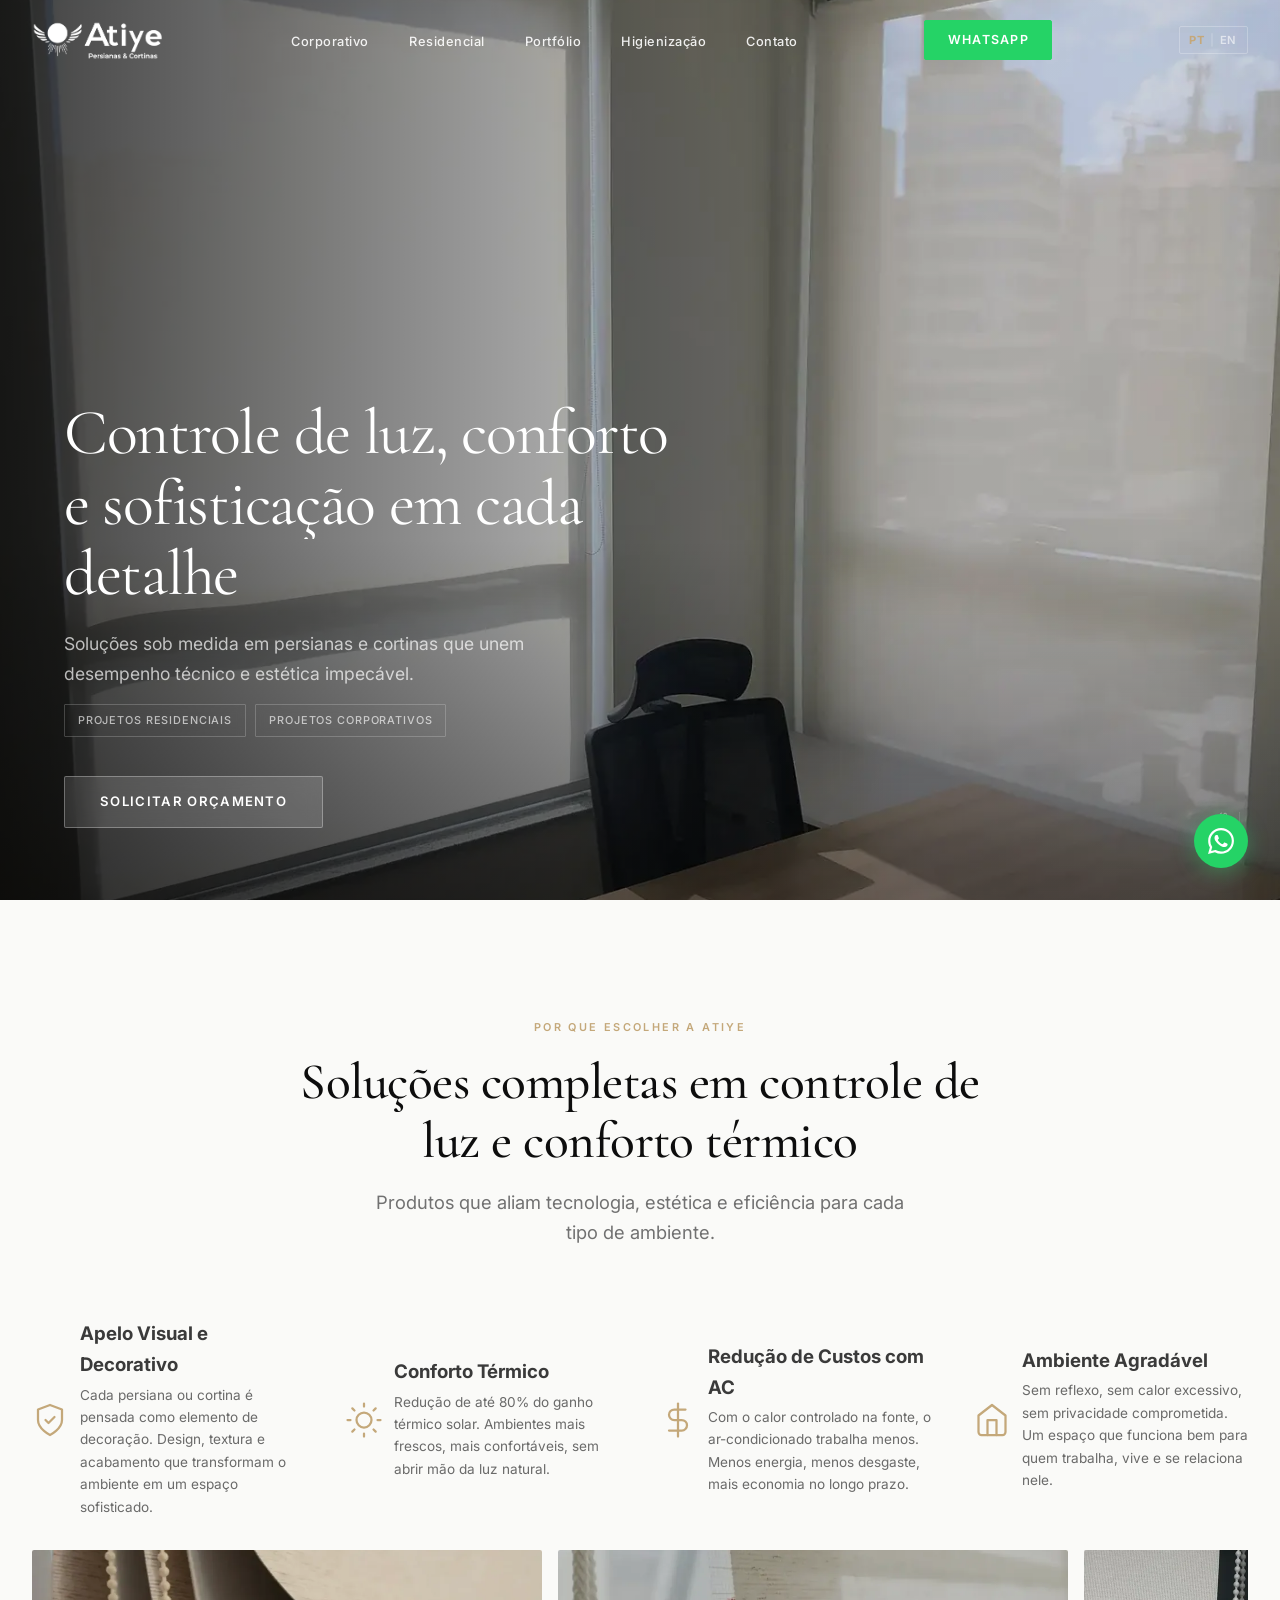
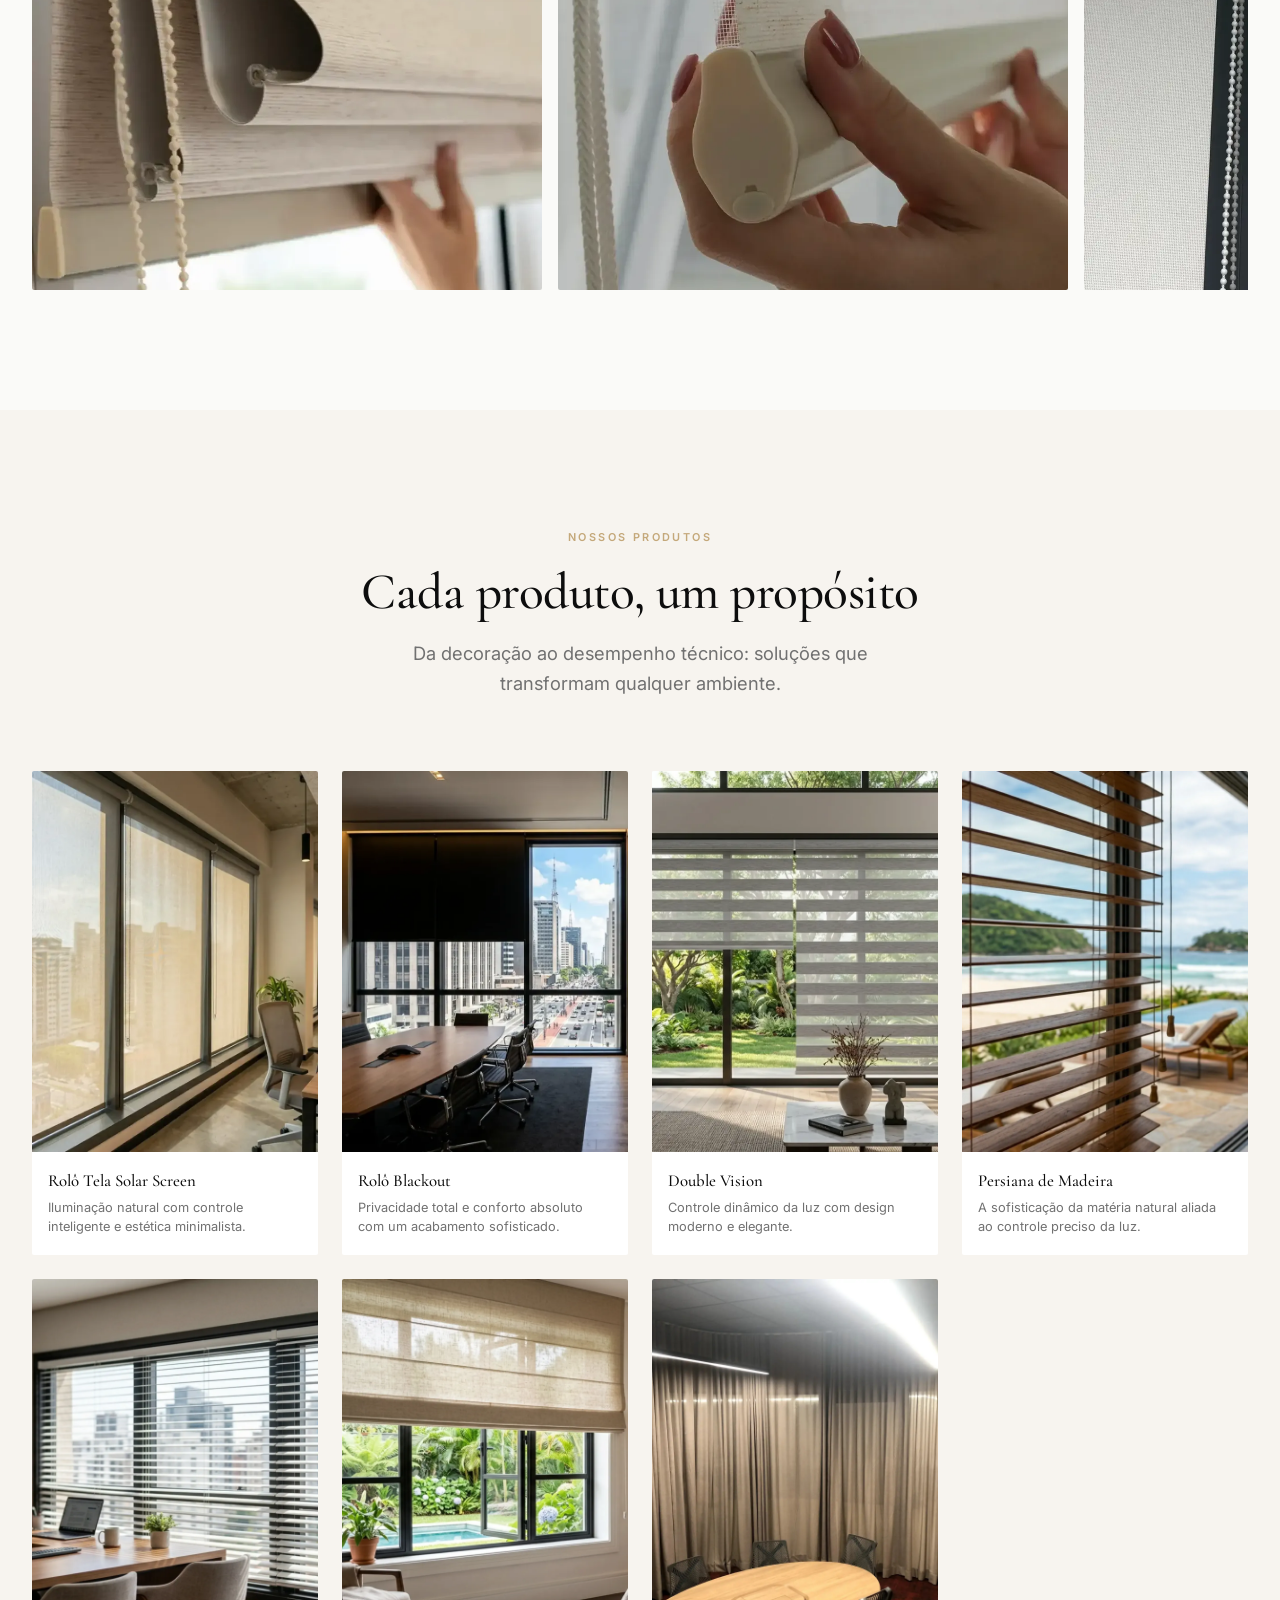
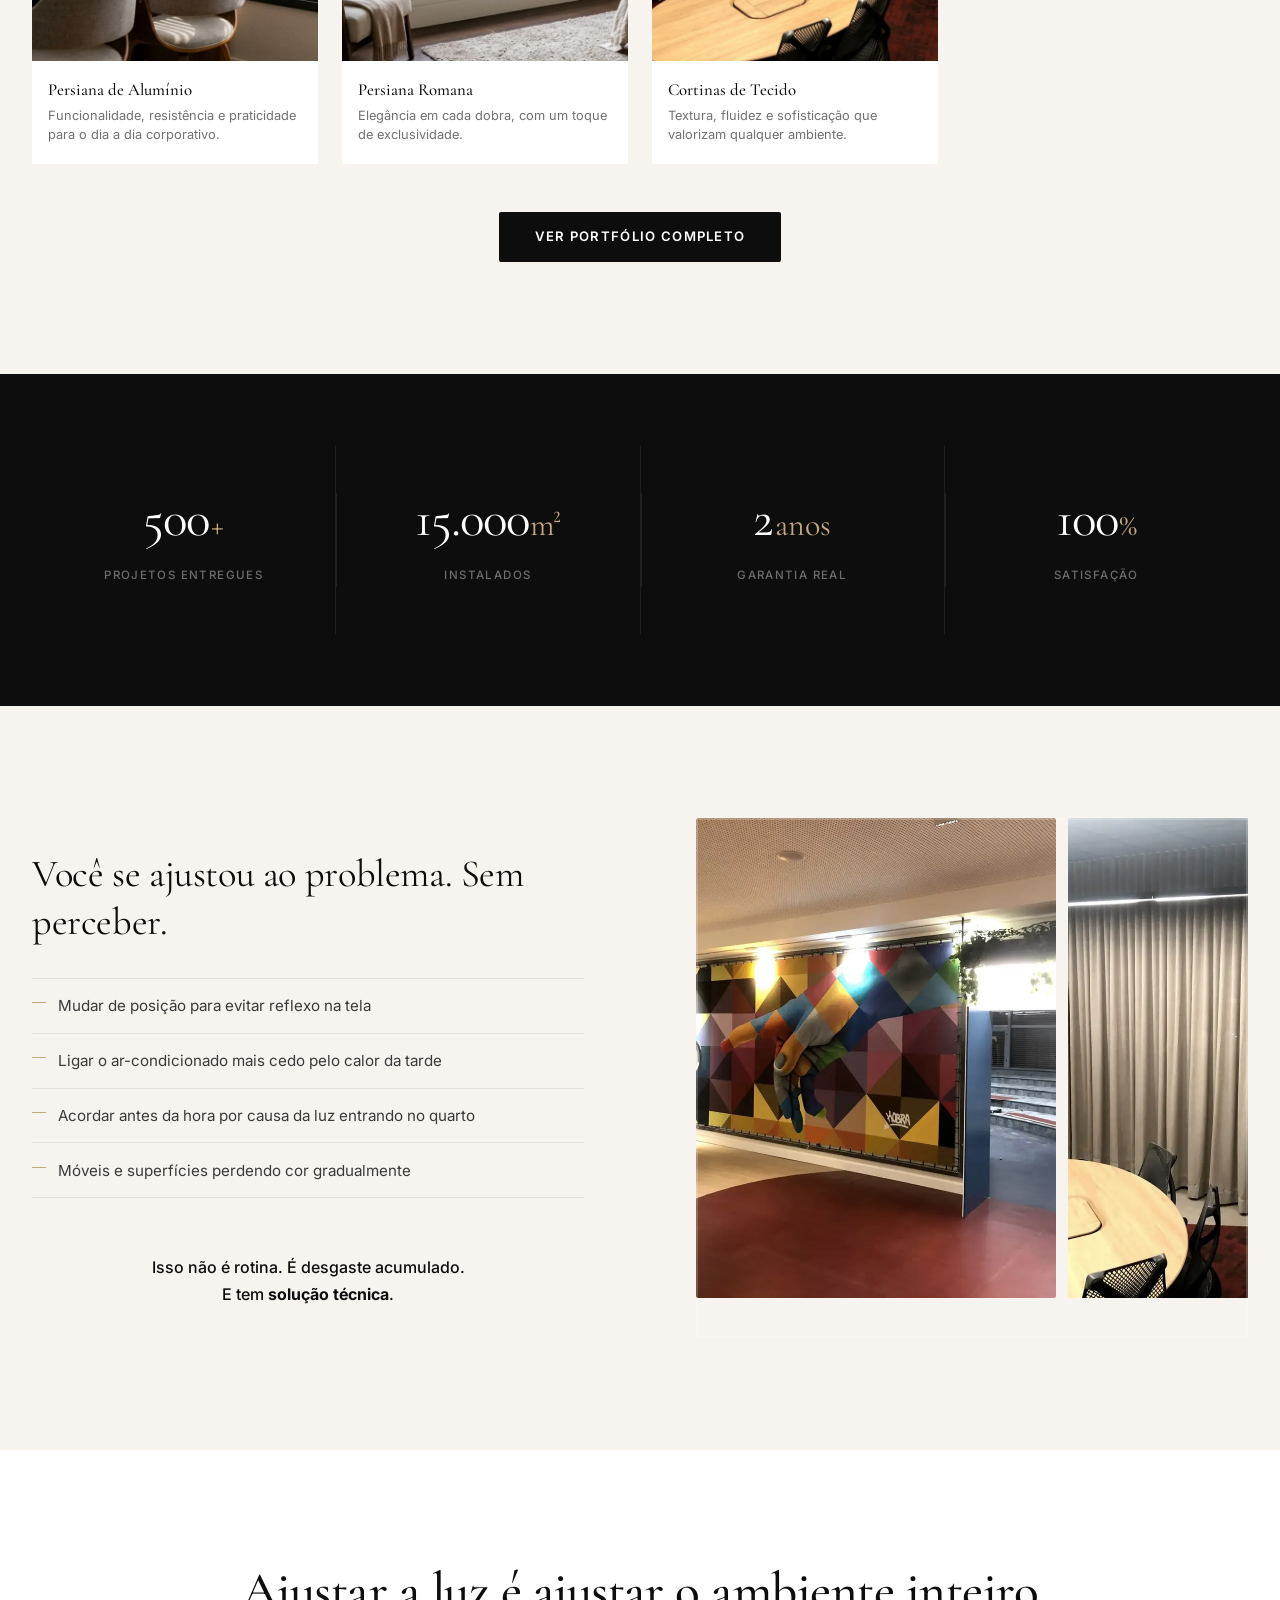
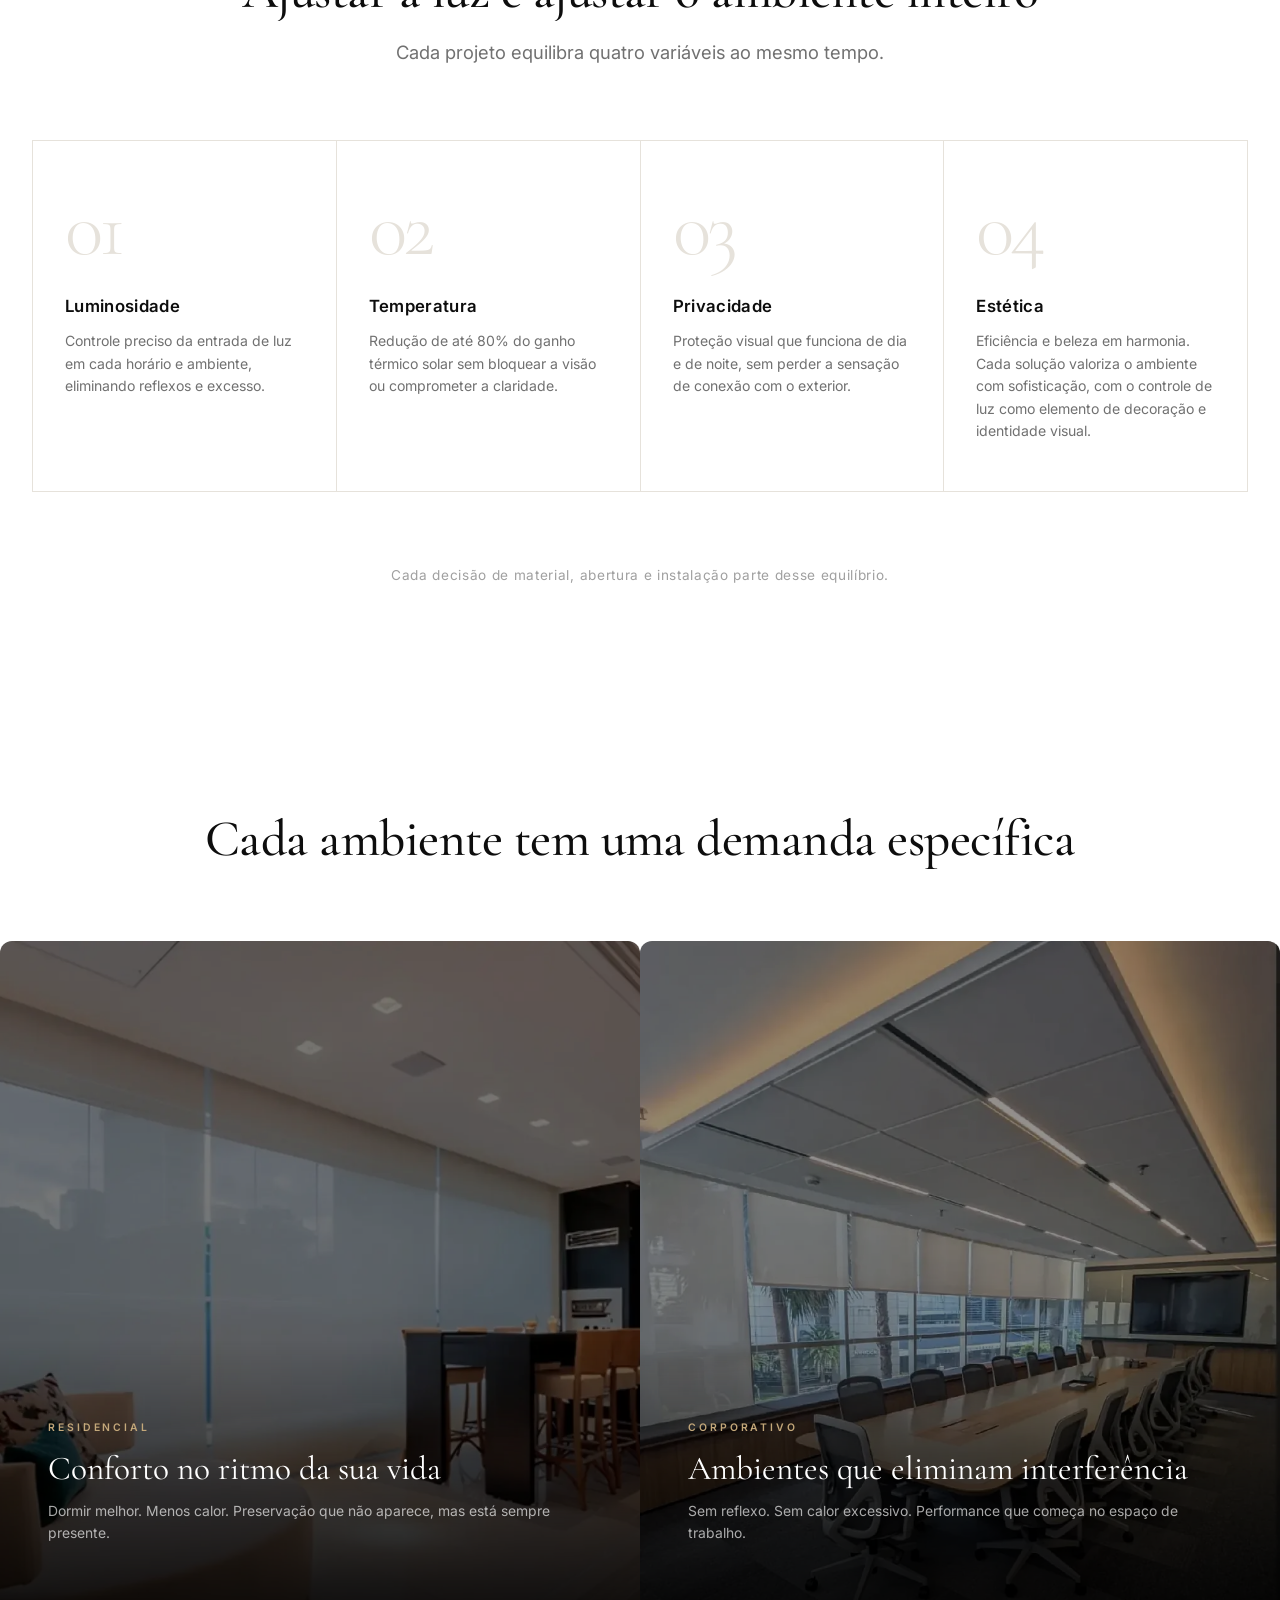
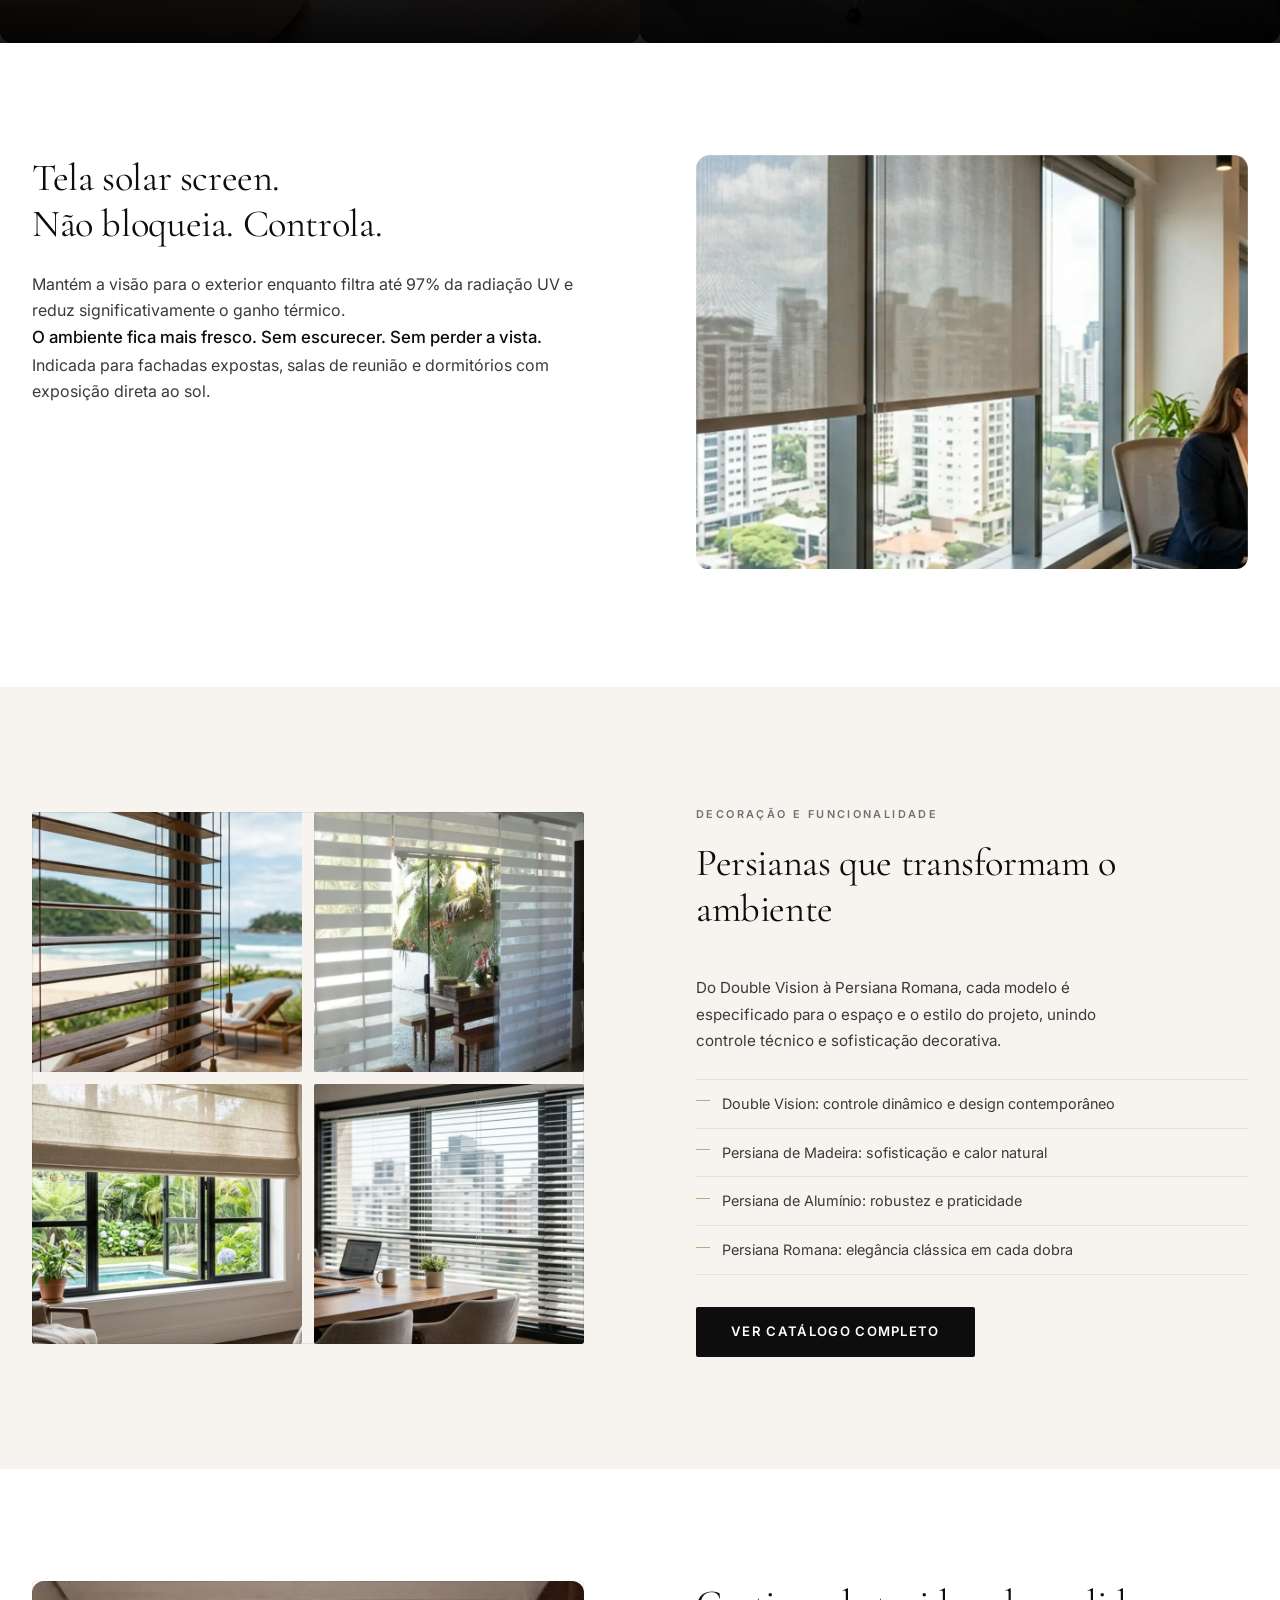
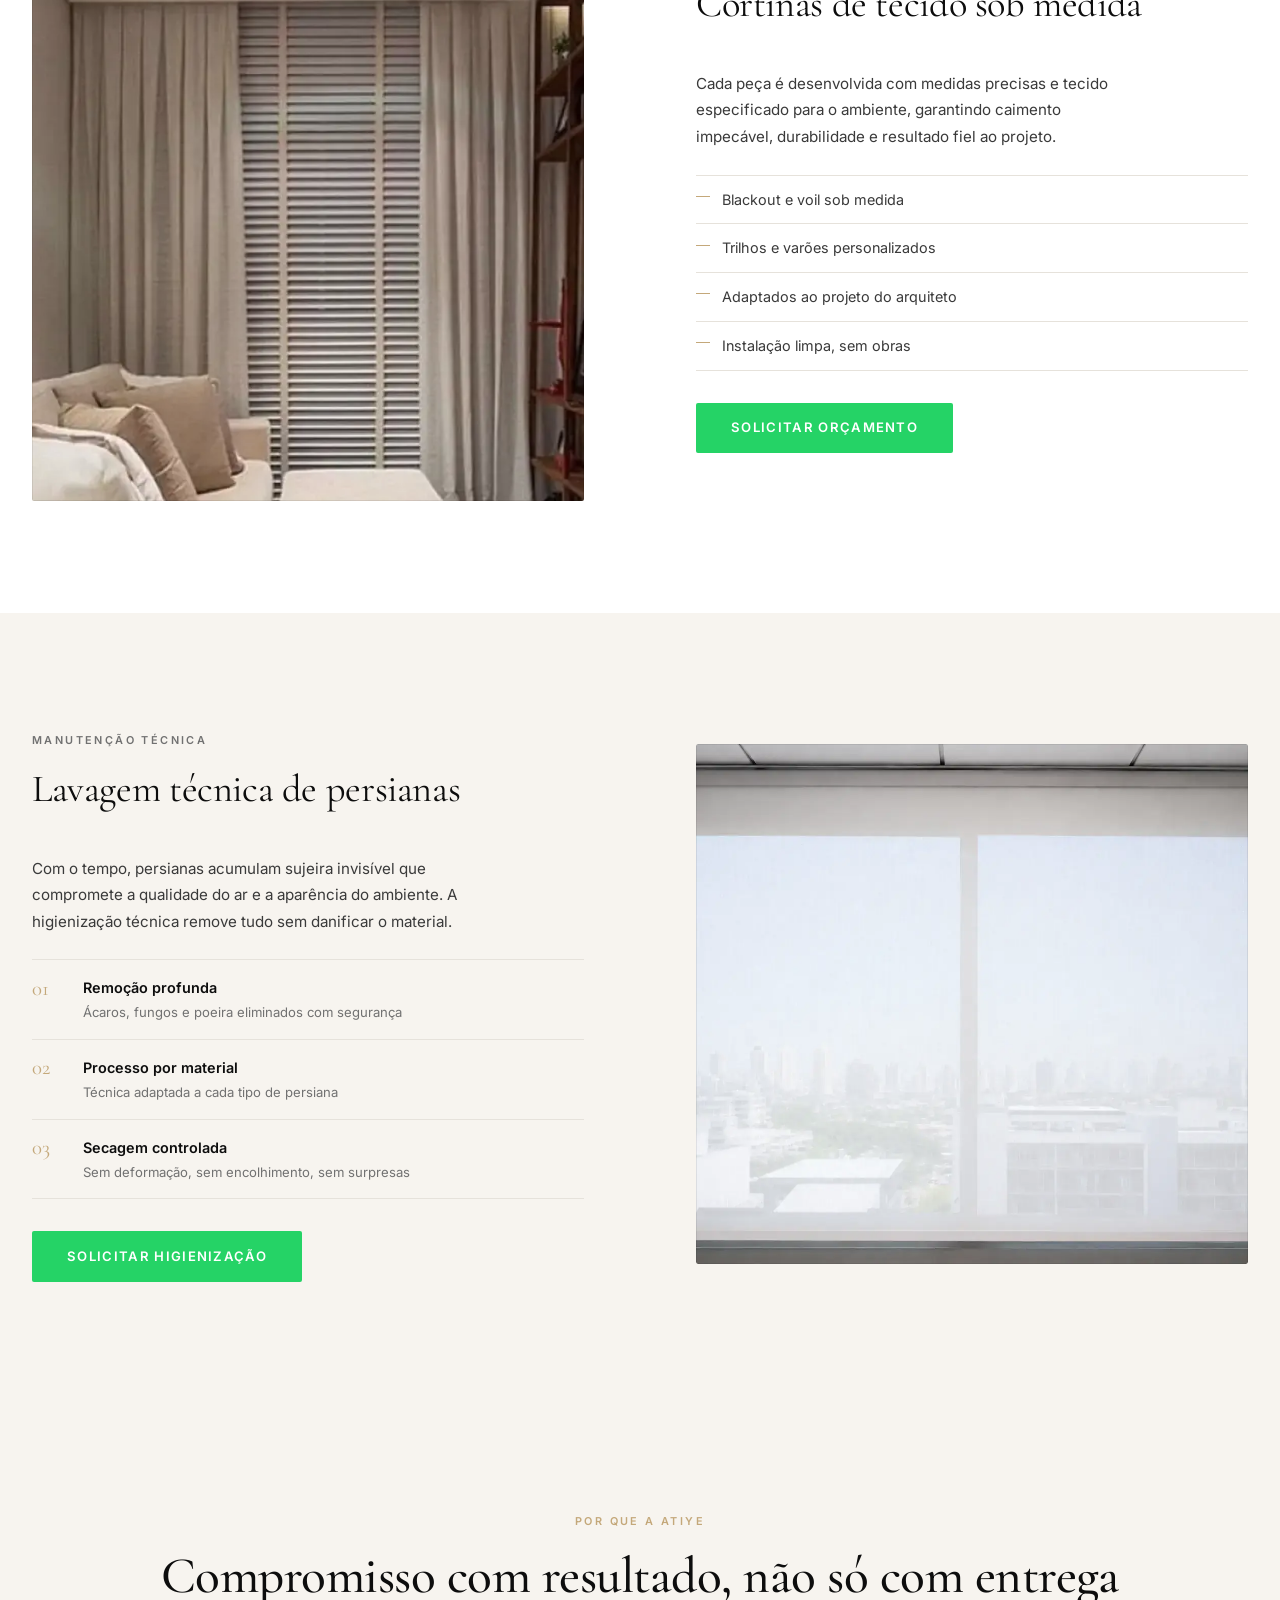
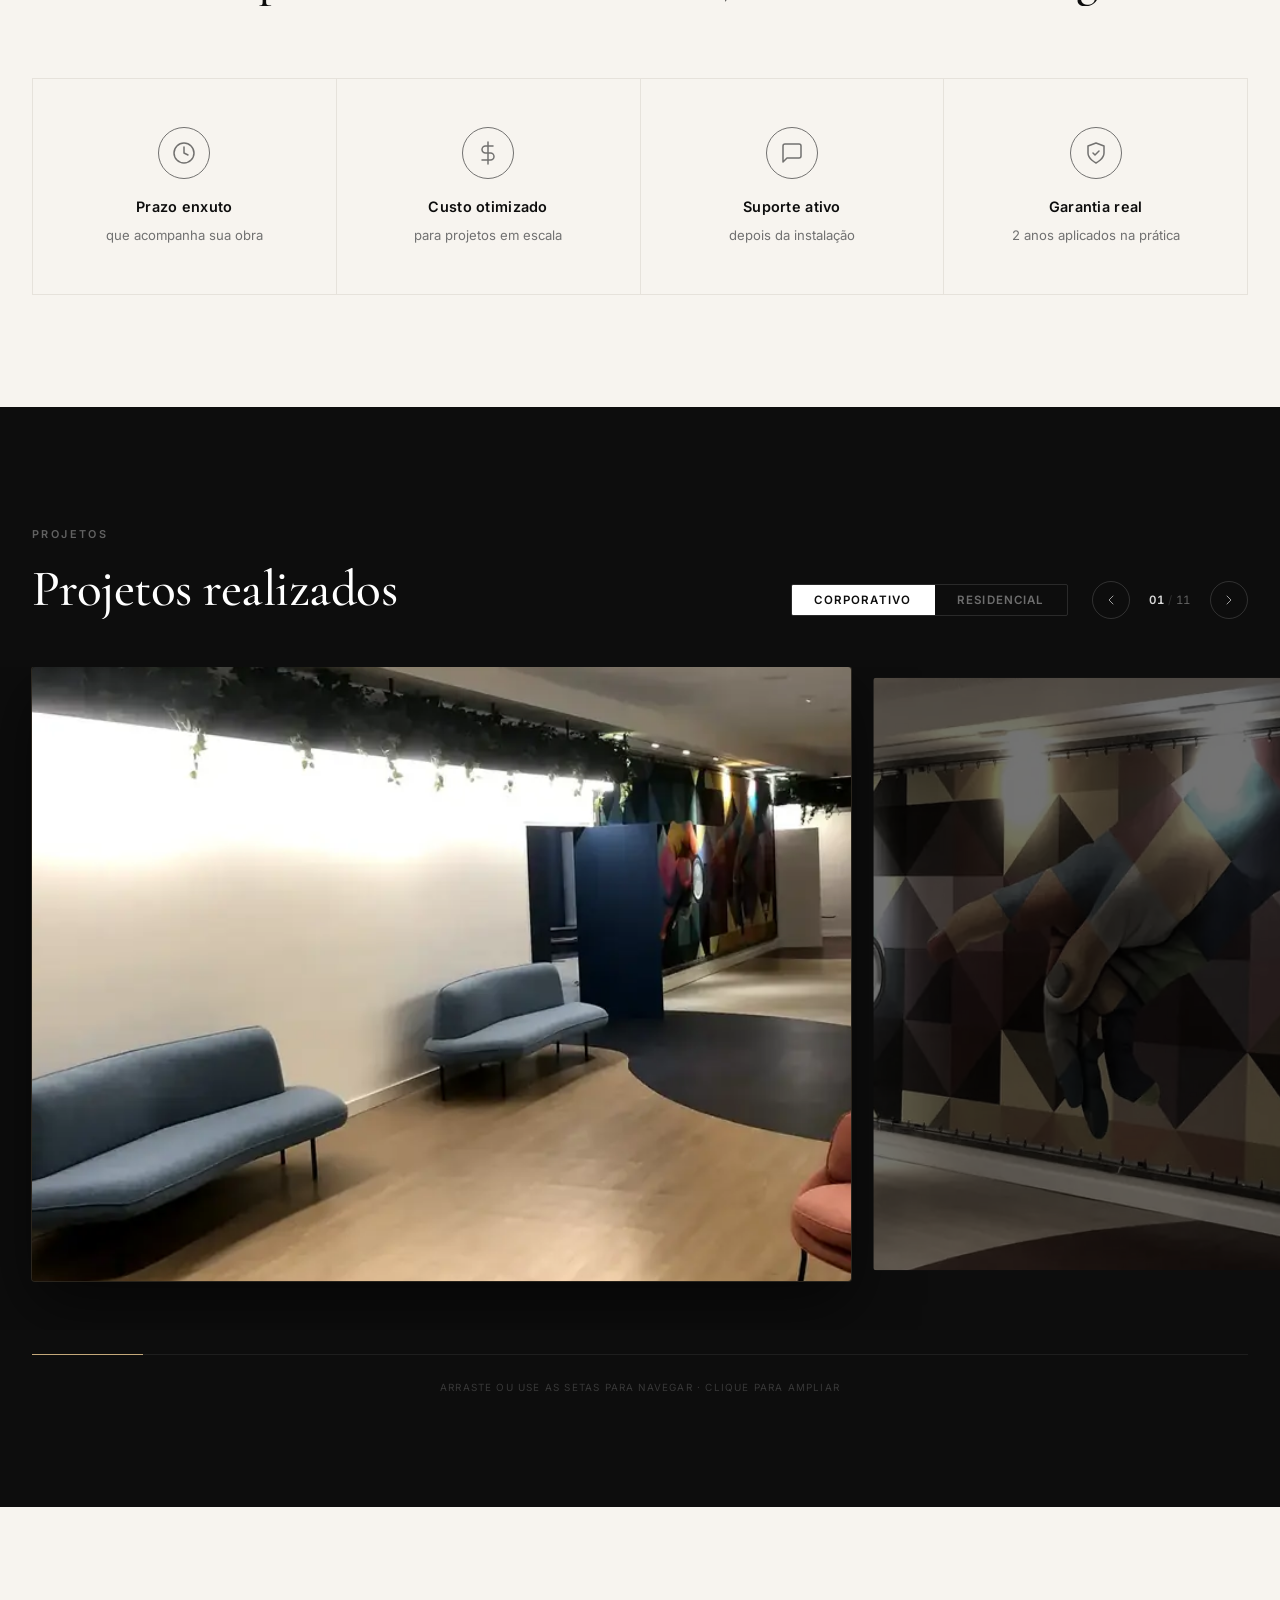
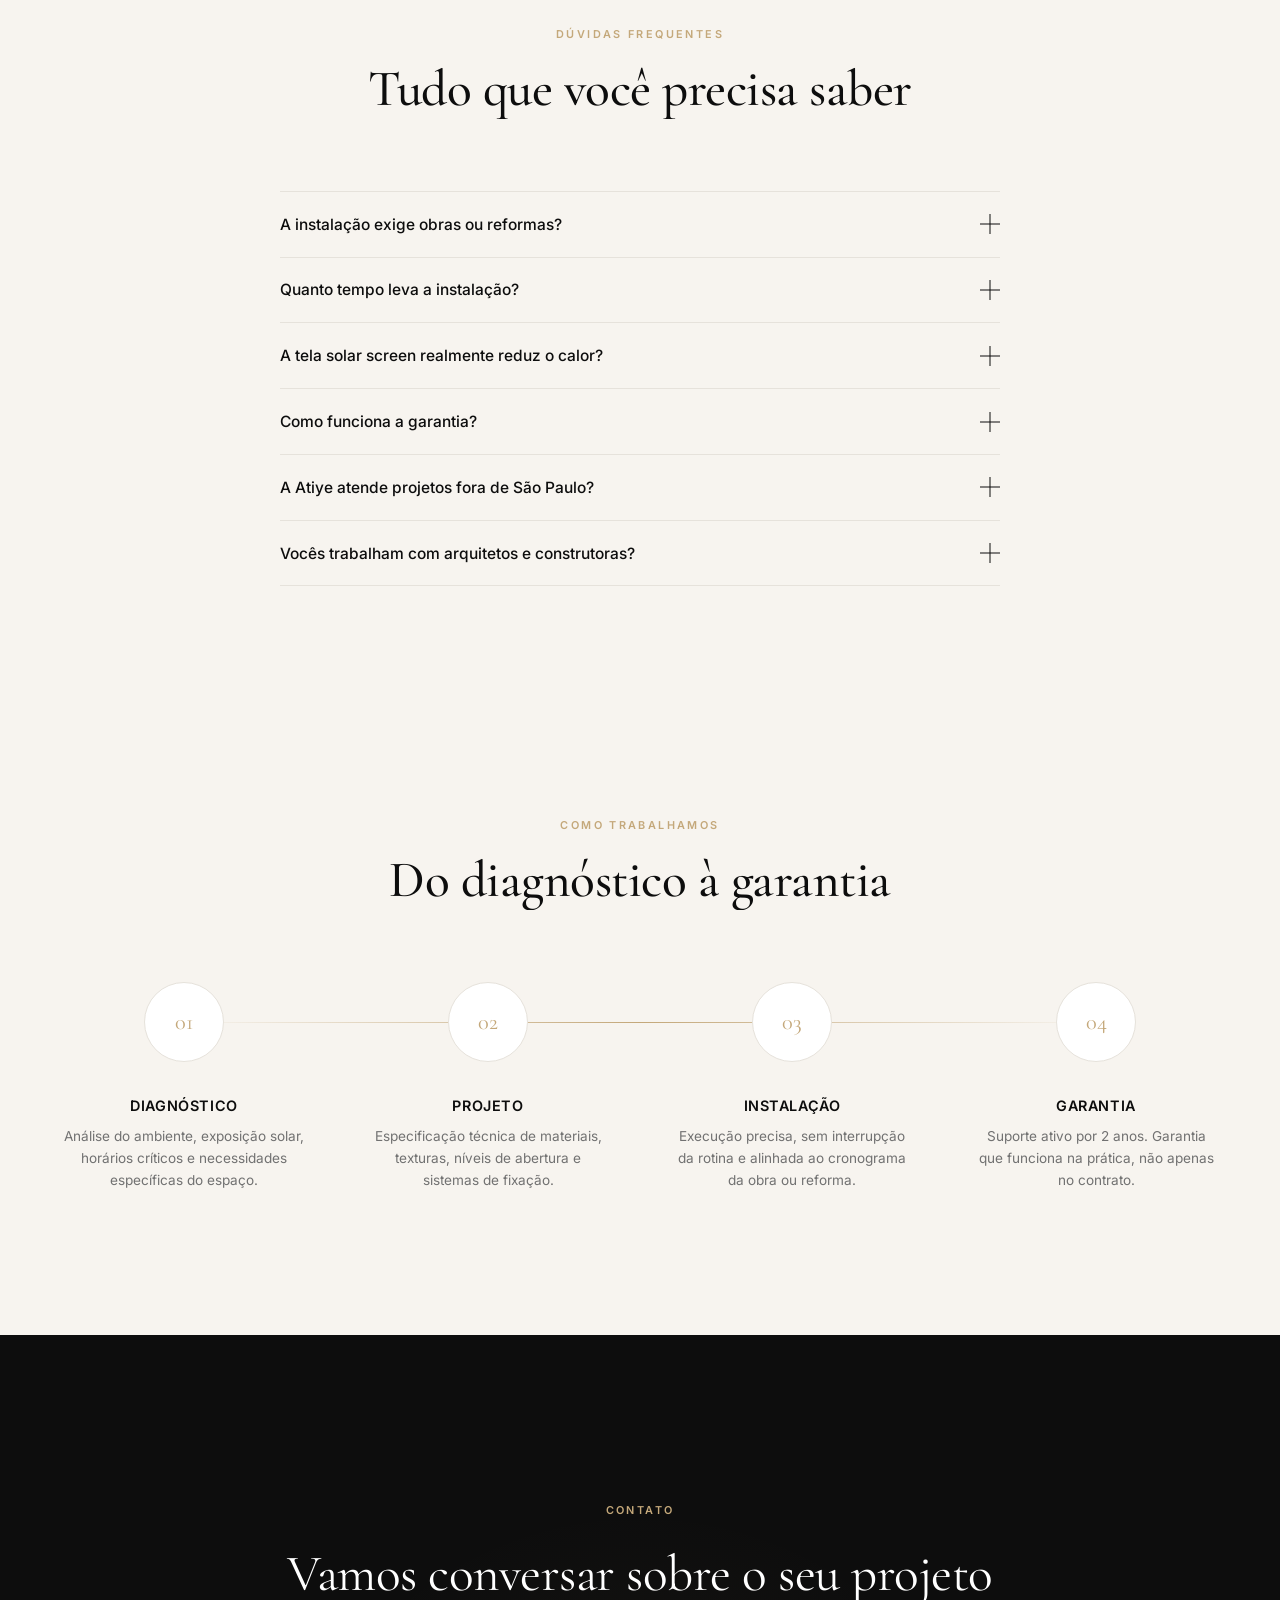
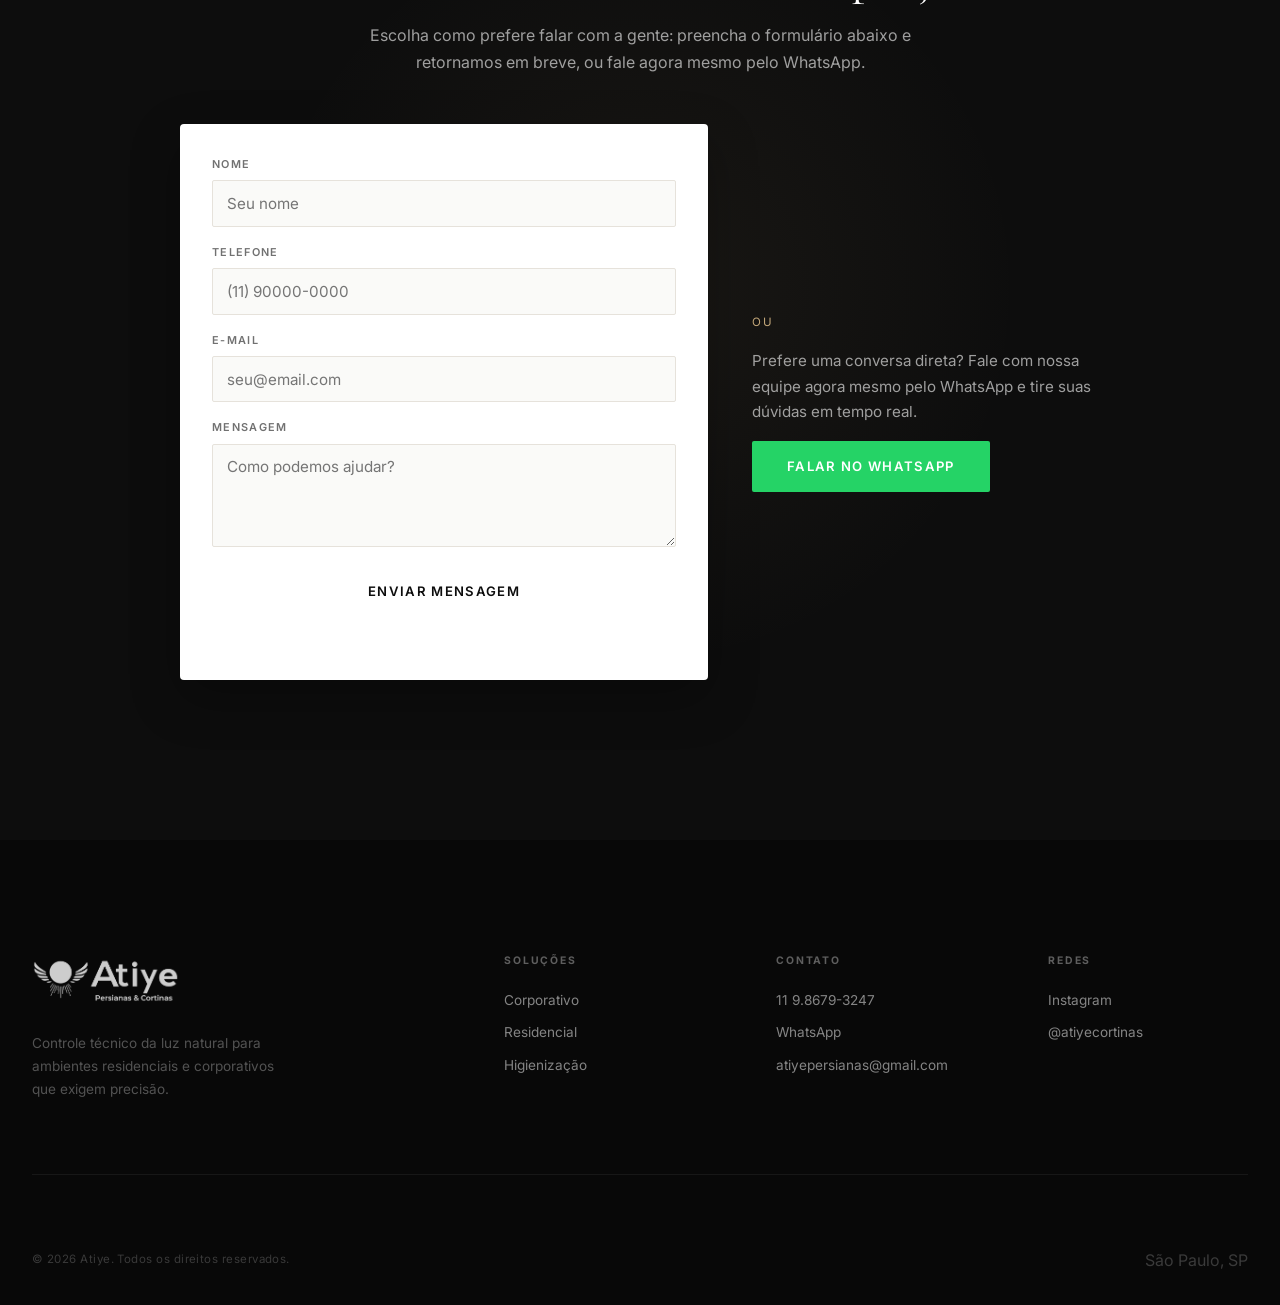
==== commit e0d1109a: "ajustes" ====
--- a/index.html
+++ b/index.html
@@ -88,7 +88,7 @@
       {
         "@type": "Question",
         "name": "A instalação exige obras ou reformas?",
-        "acceptedAnswer": {"@type": "Answer", "text": "Não. Toda a instalação da Atiye é feita sem quebrar ou modificar a estrutura do imóvel. Utilizamos sistemas de fixação precisos que não danificam paredes, tetos ou esquadrias."}
+        "acceptedAnswer": {"@type": "Answer", "text": "Não é preciso reforma nem quebra-quebra. A instalação é rápida e limpa, feita por nossa equipe técnica com sistemas de fixação adequados para cada tipo de parede, teto ou esquadria."}
       },
       {
         "@type": "Question",
@@ -879,7 +879,7 @@
               <span class="faq-icon" aria-hidden="true"></span>
             </button>
             <div class="faq-answer">
-              <p data-i18n="faq-a1">Não. Toda a instalação da Atiye é feita sem quebrar ou modificar a estrutura do imóvel. Utilizamos sistemas de fixação precisos que não danificam paredes, tetos ou esquadrias.</p>
+              <p data-i18n="faq-a1">Não é preciso reforma nem quebra-quebra. A instalação é rápida e limpa, feita por nossa equipe técnica com sistemas de fixação adequados para cada tipo de parede, teto ou esquadria.</p>
             </div>
           </div>
           <div class="faq-item">
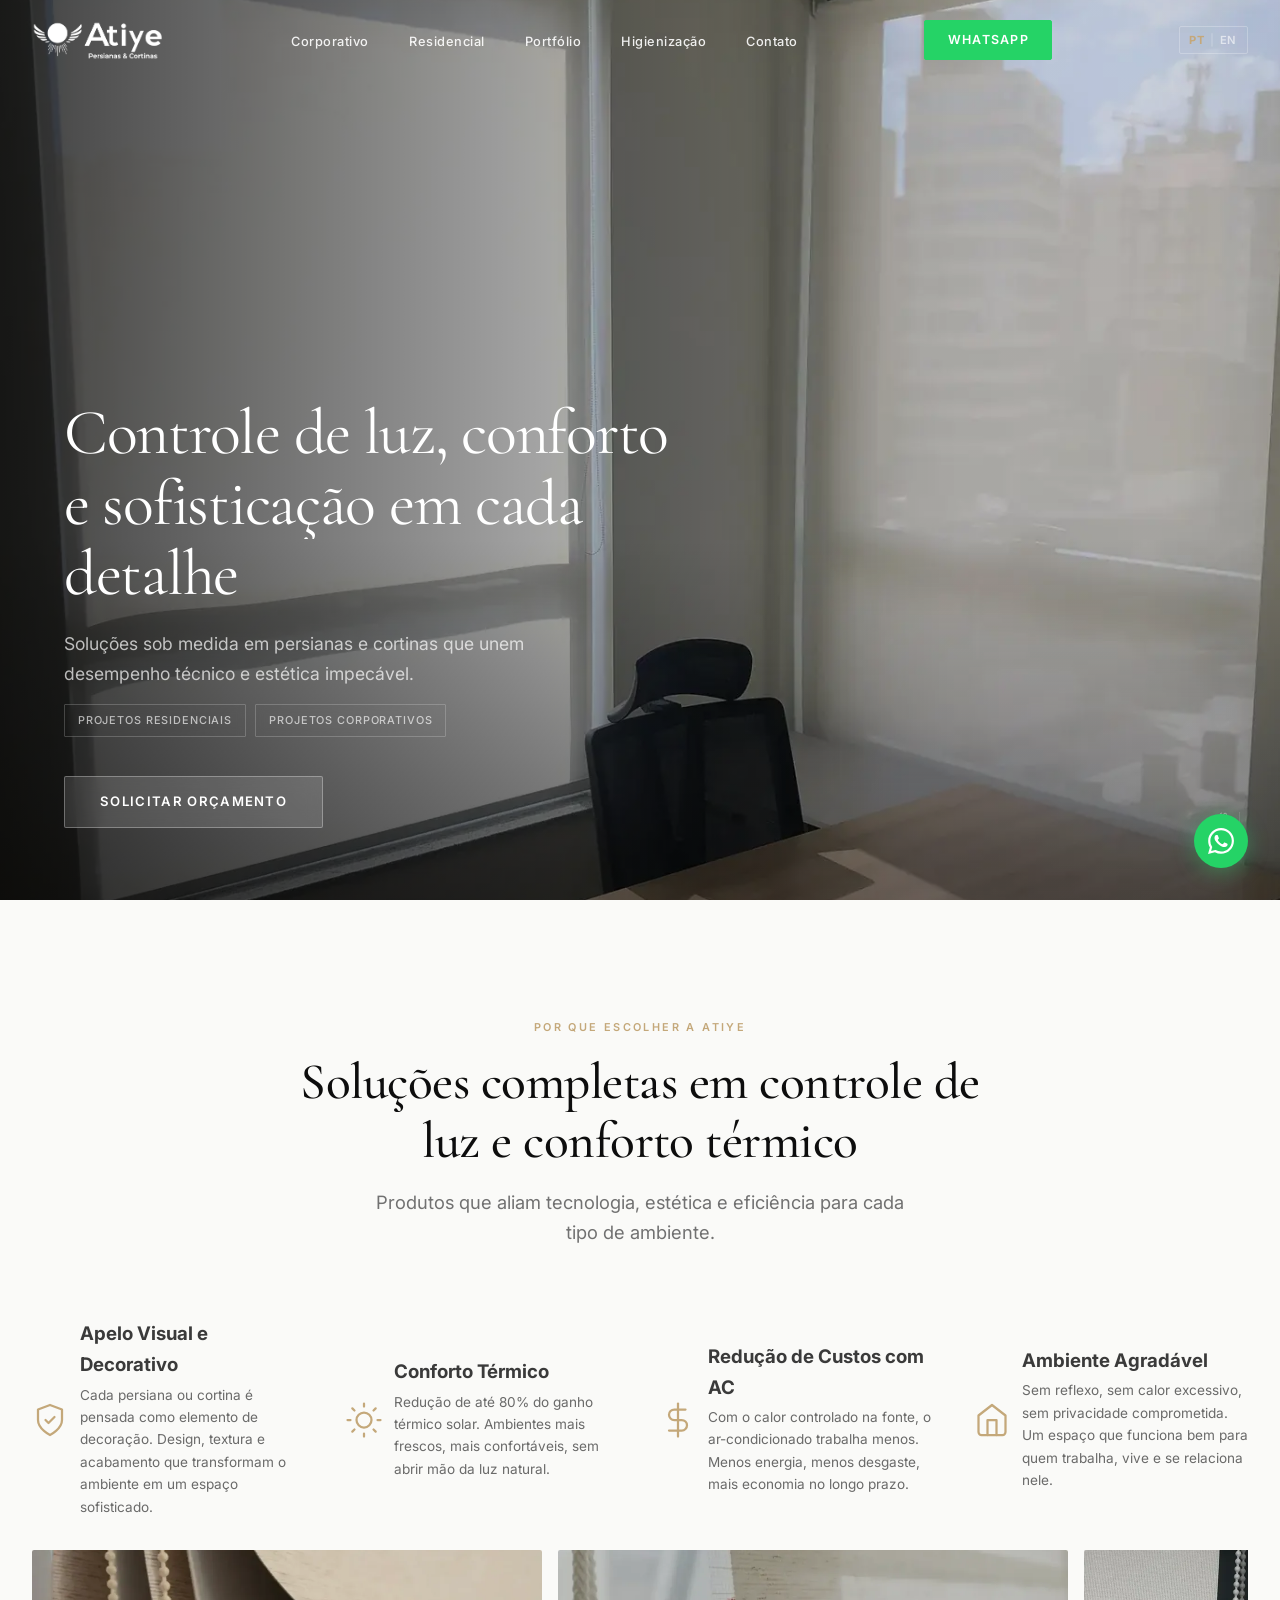
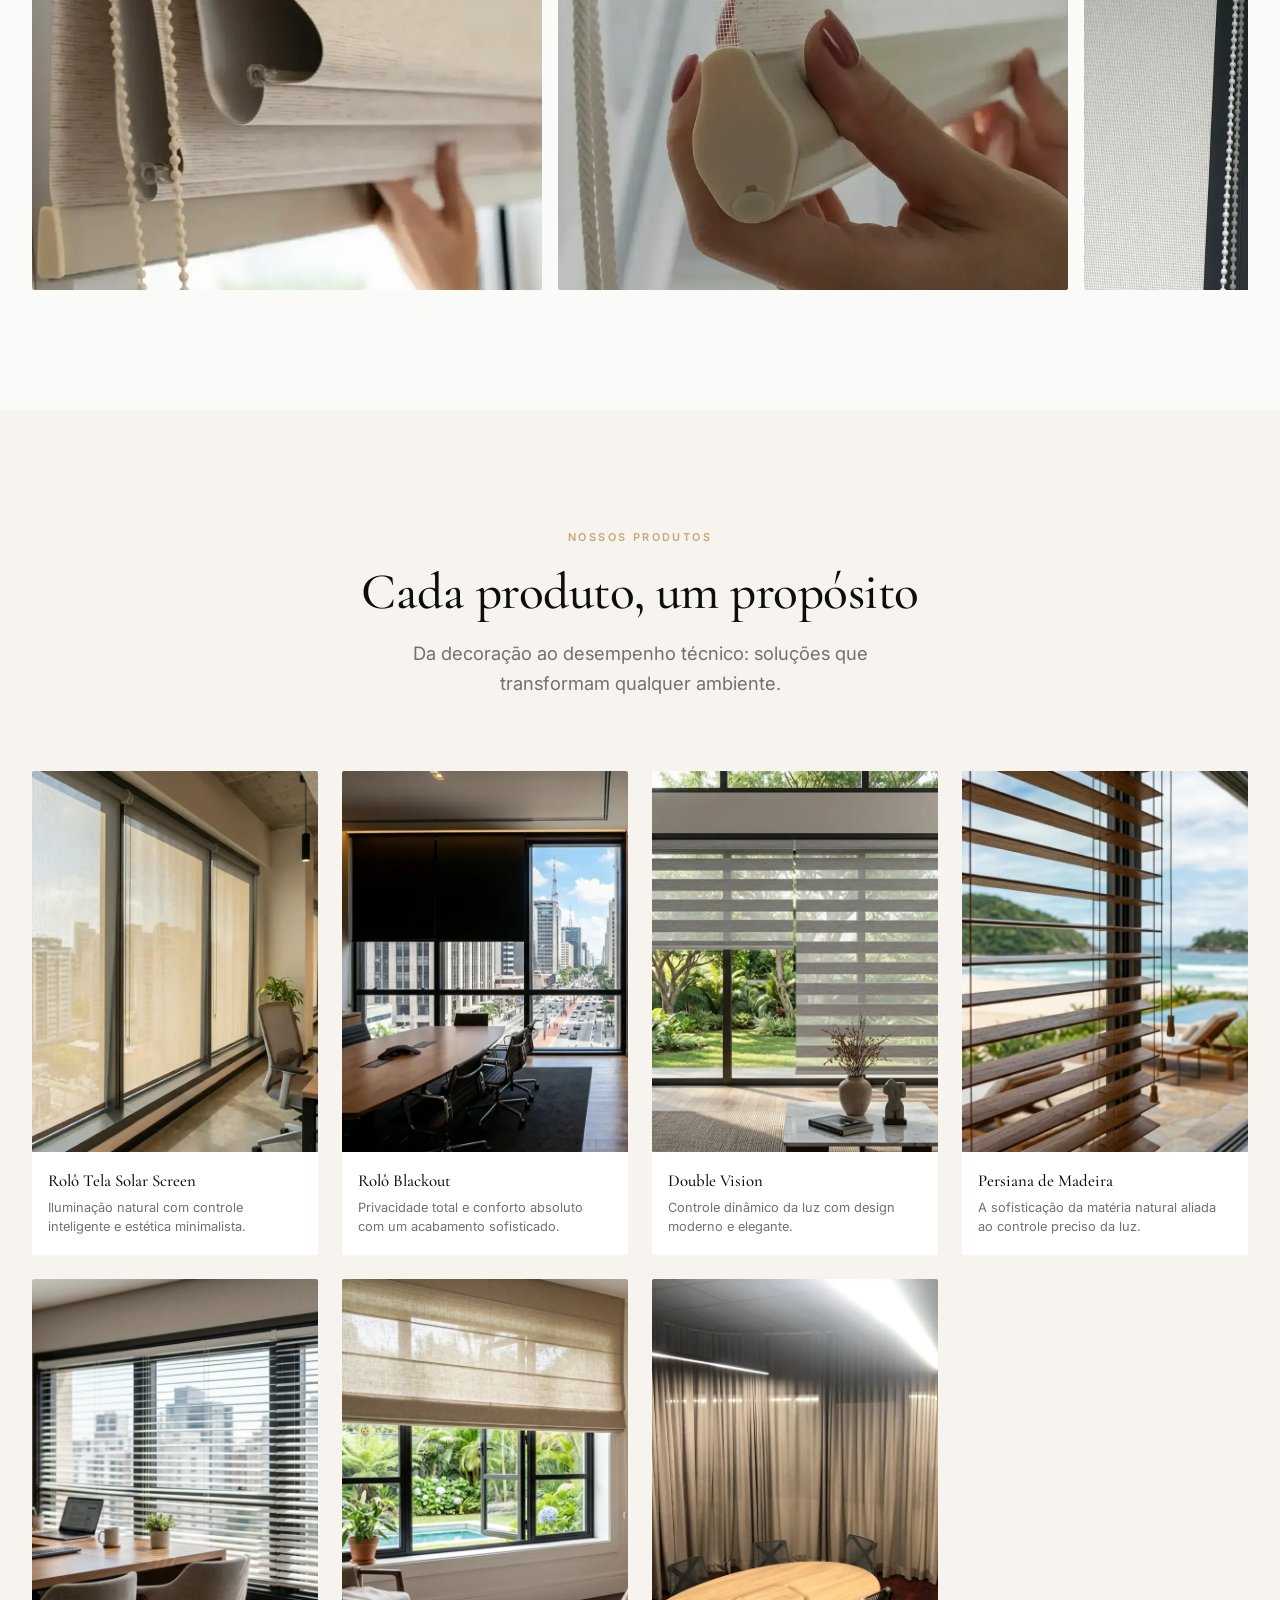
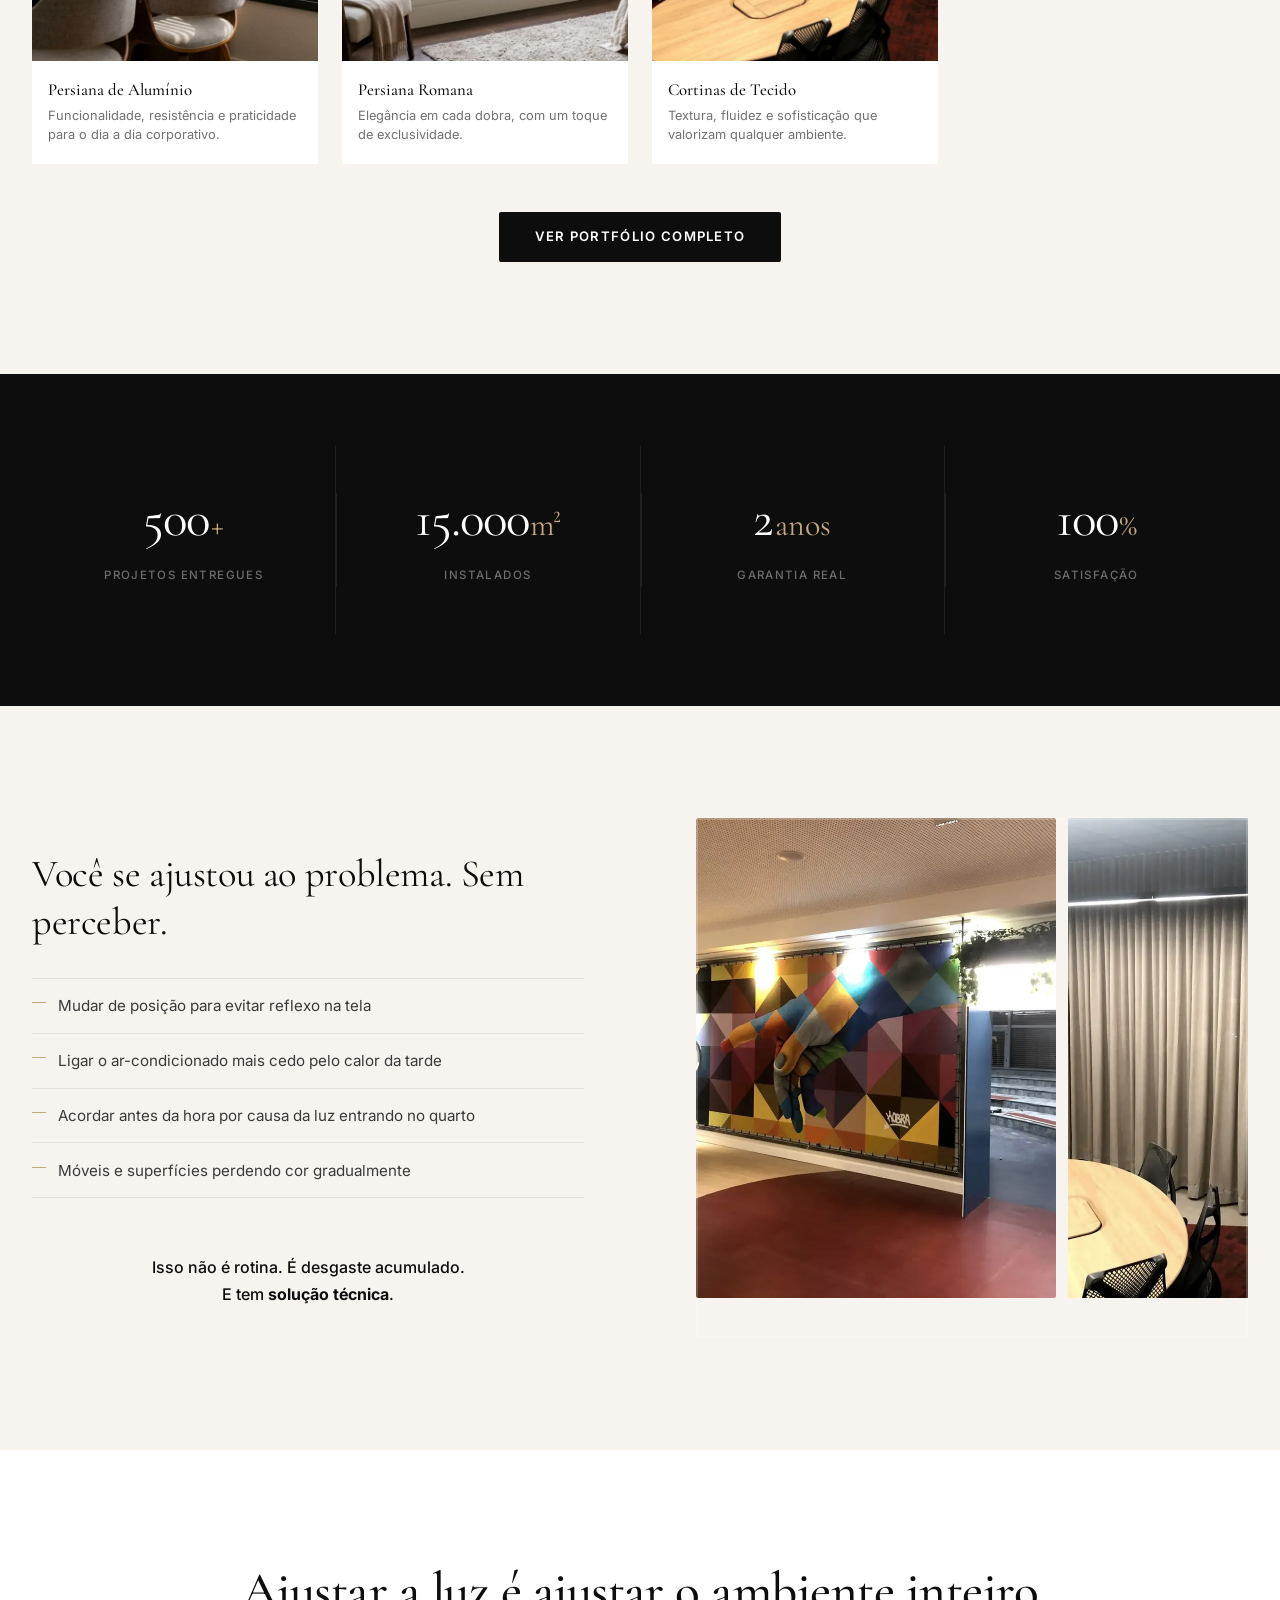
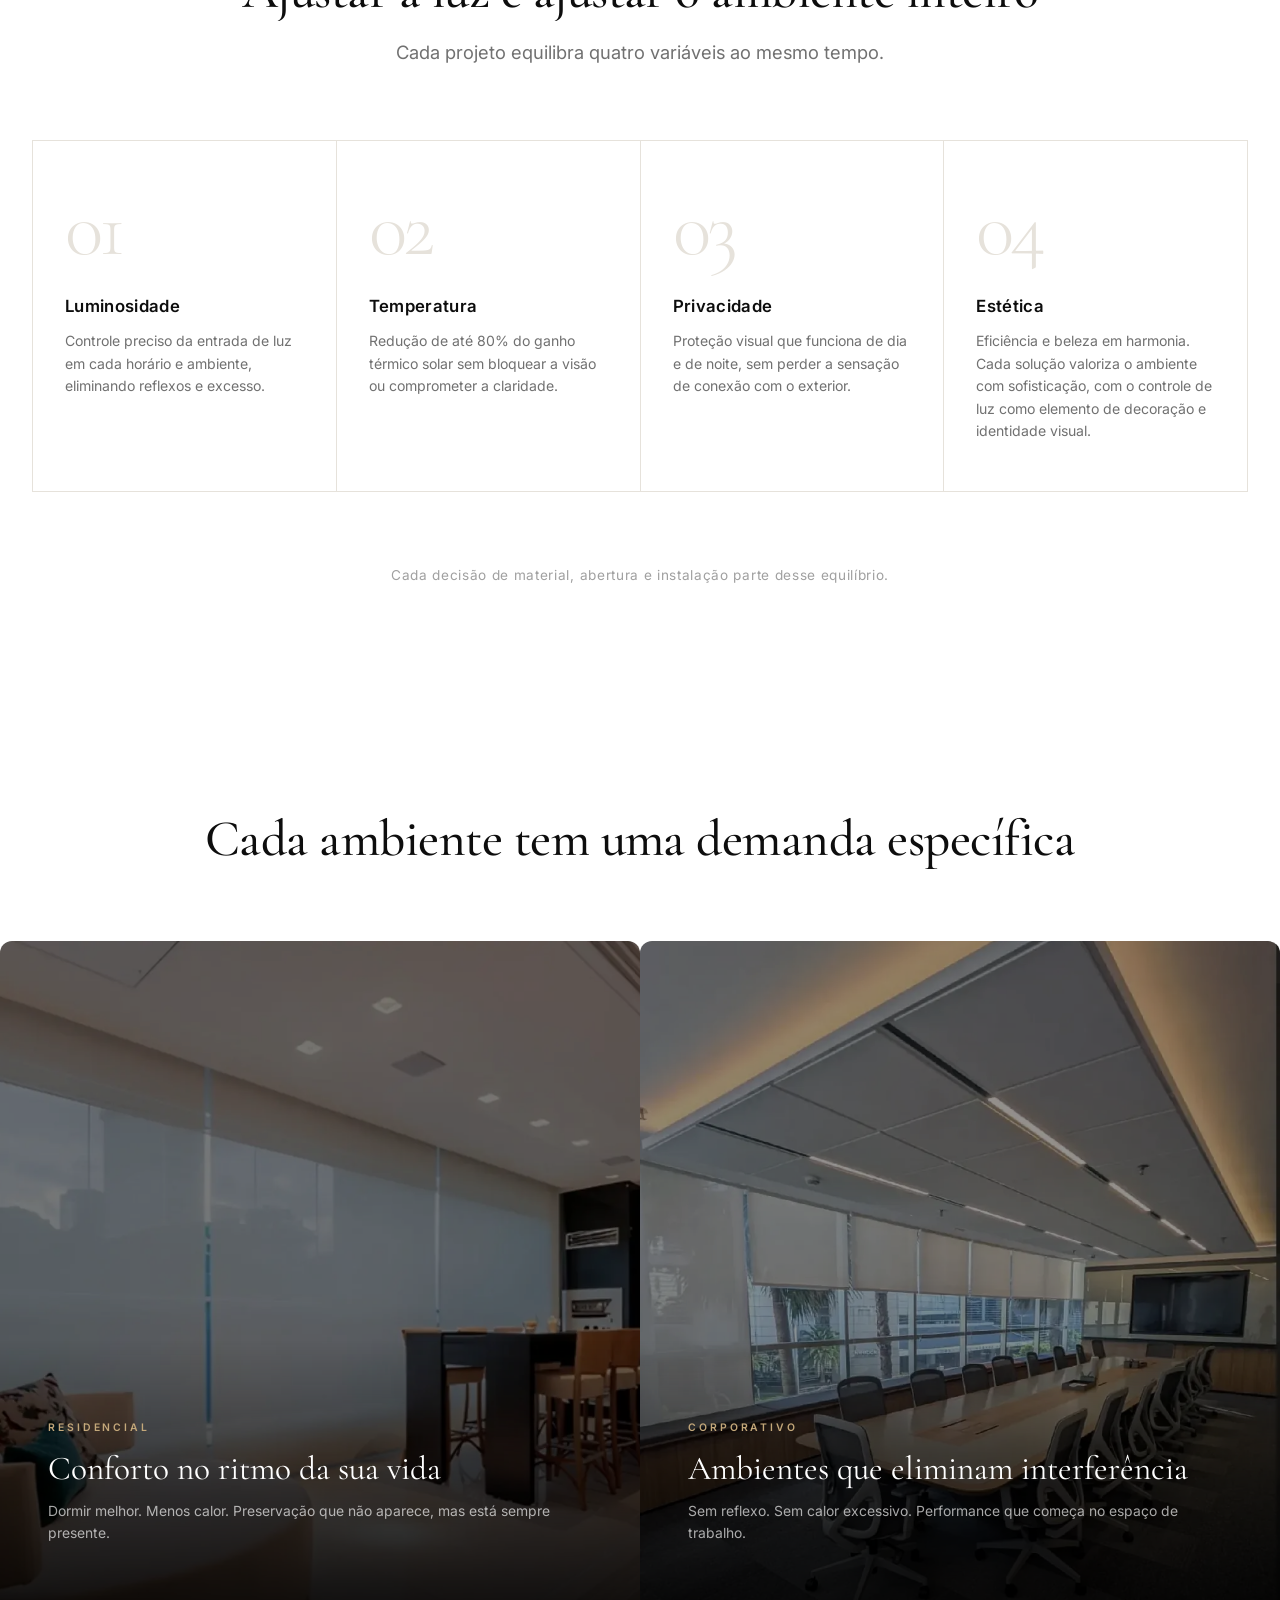
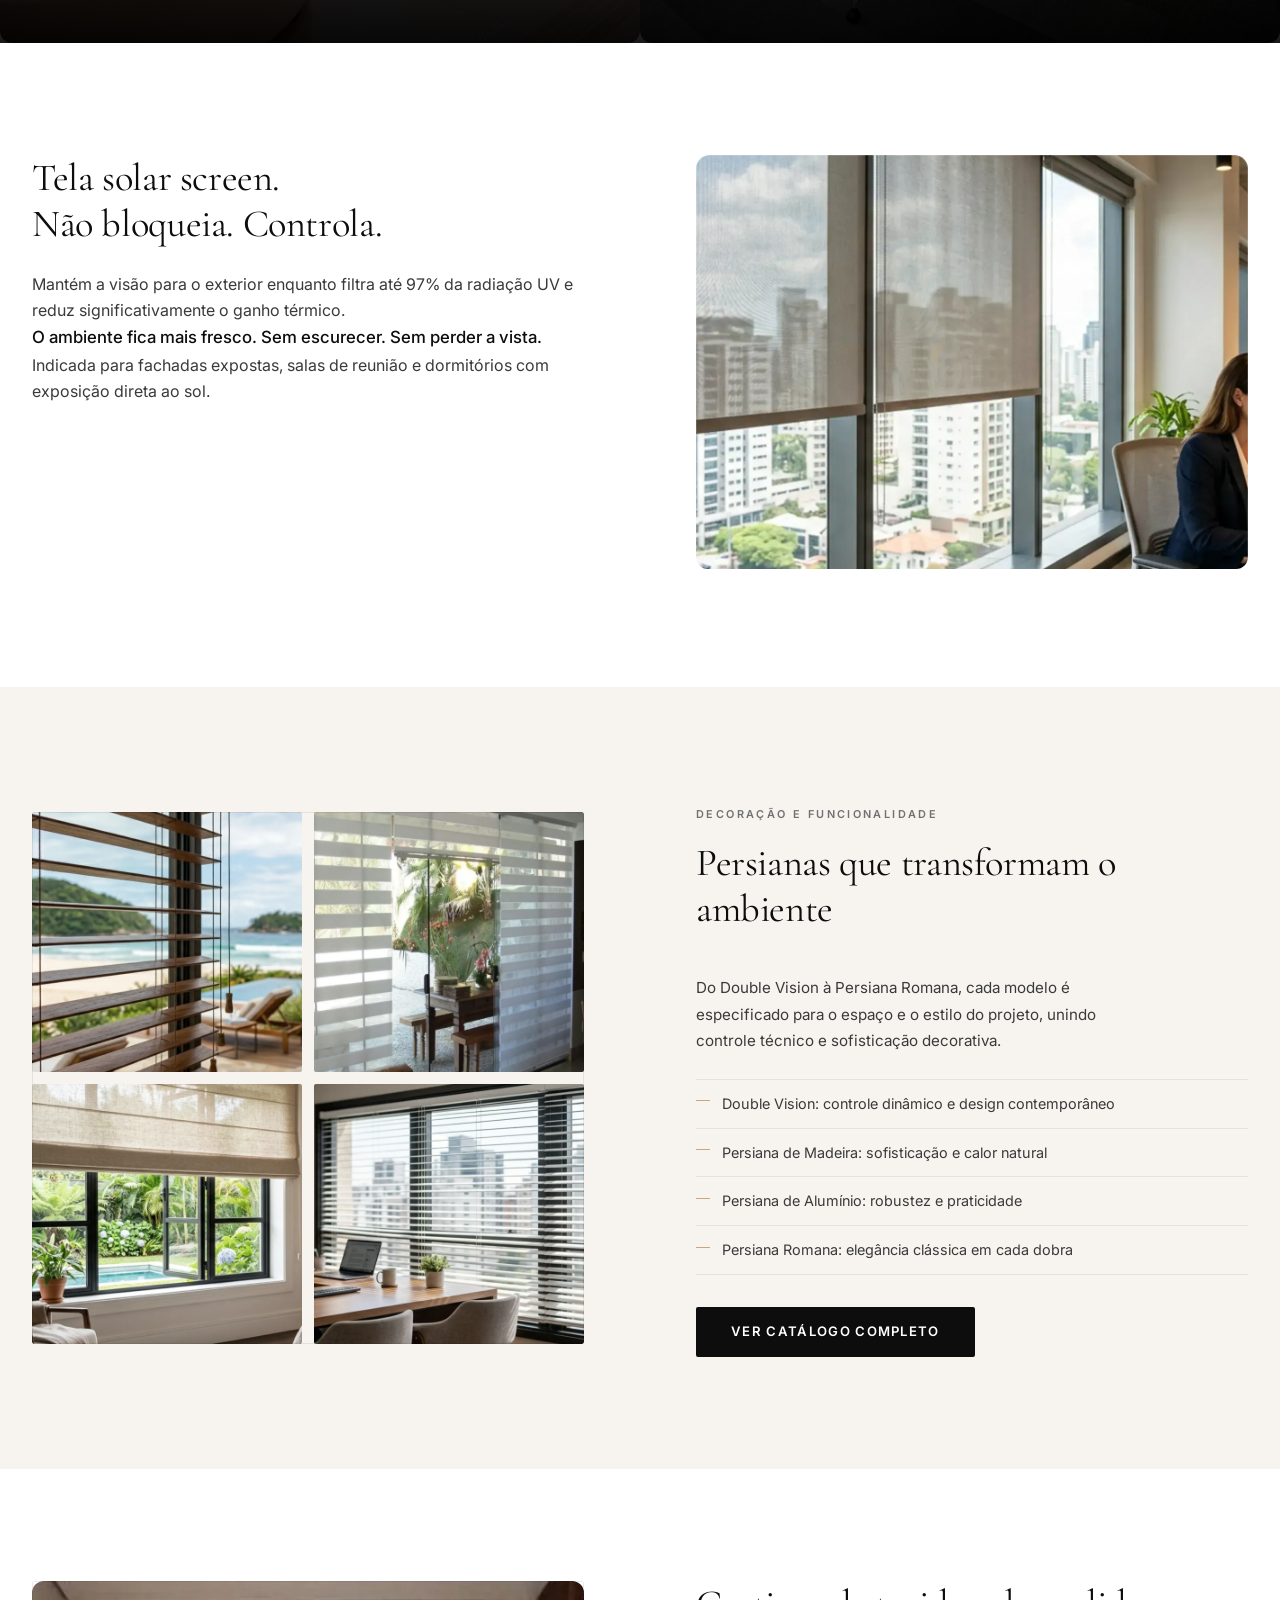
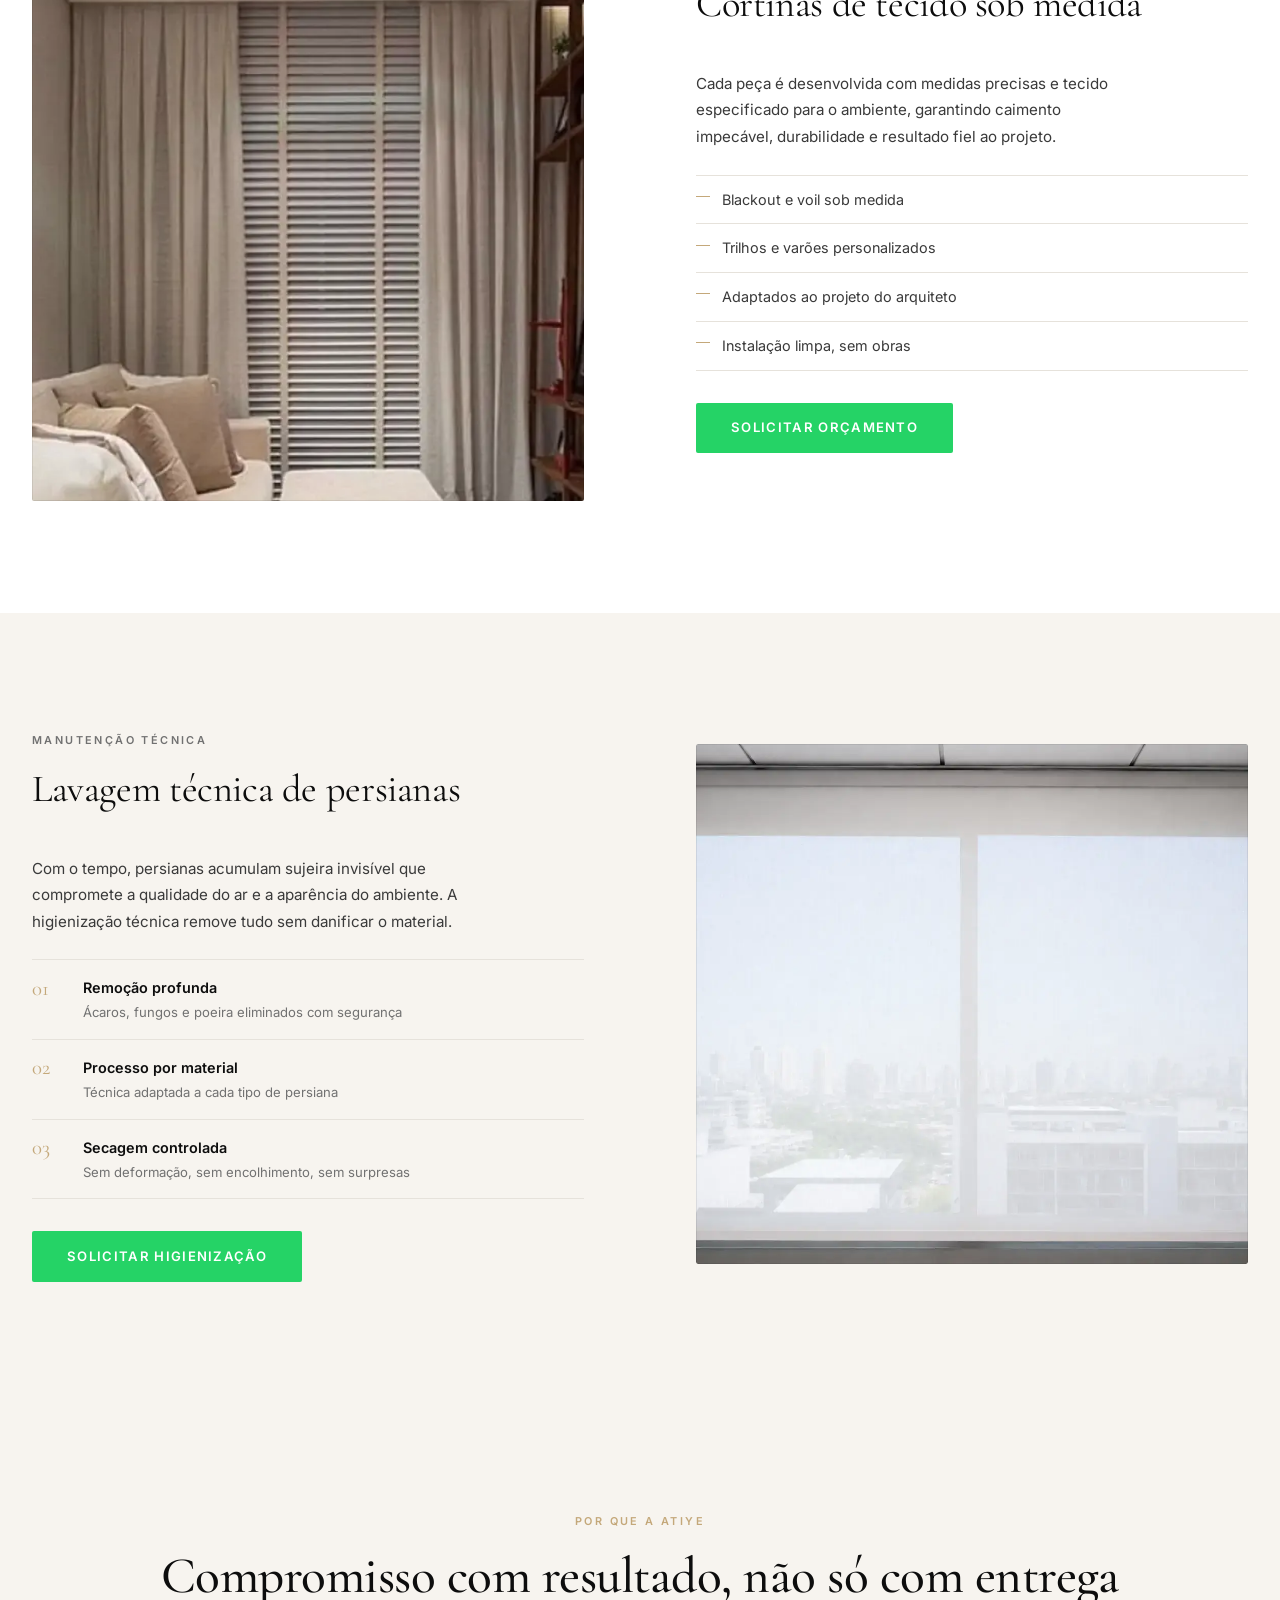
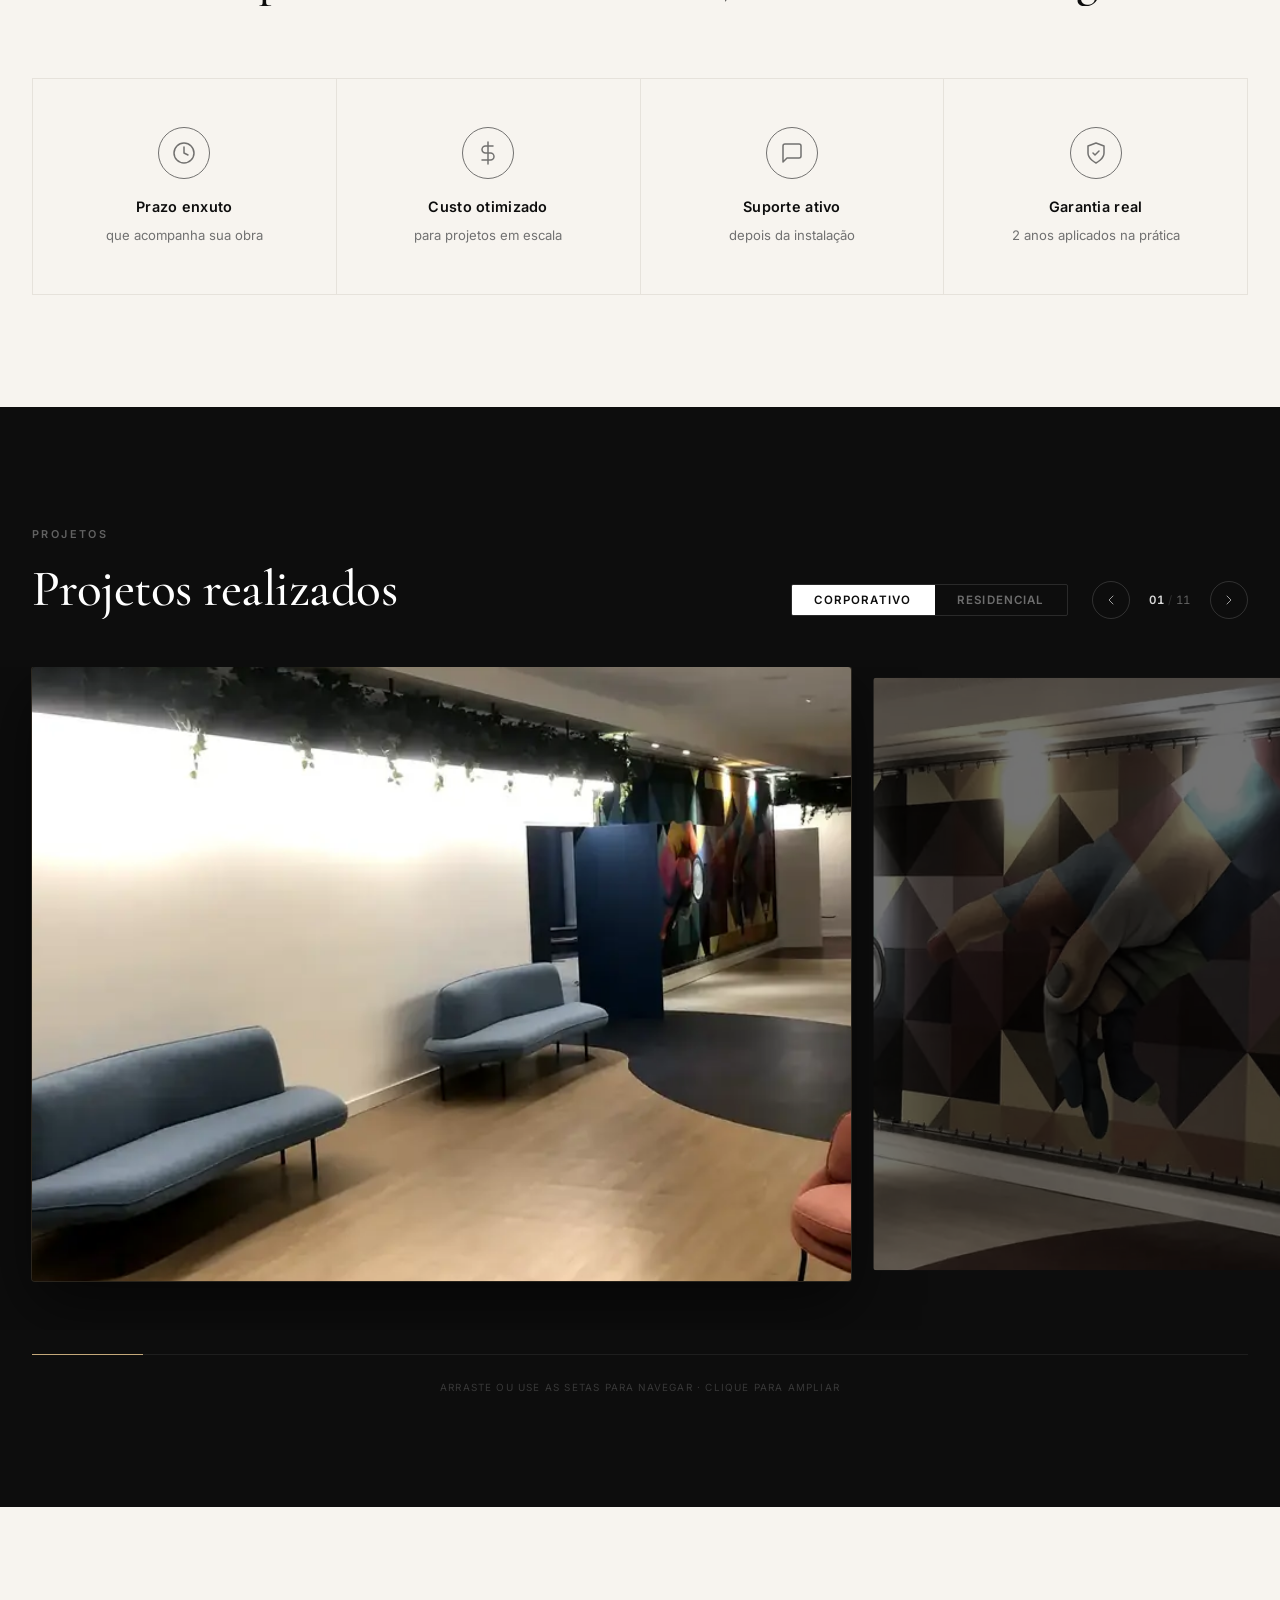
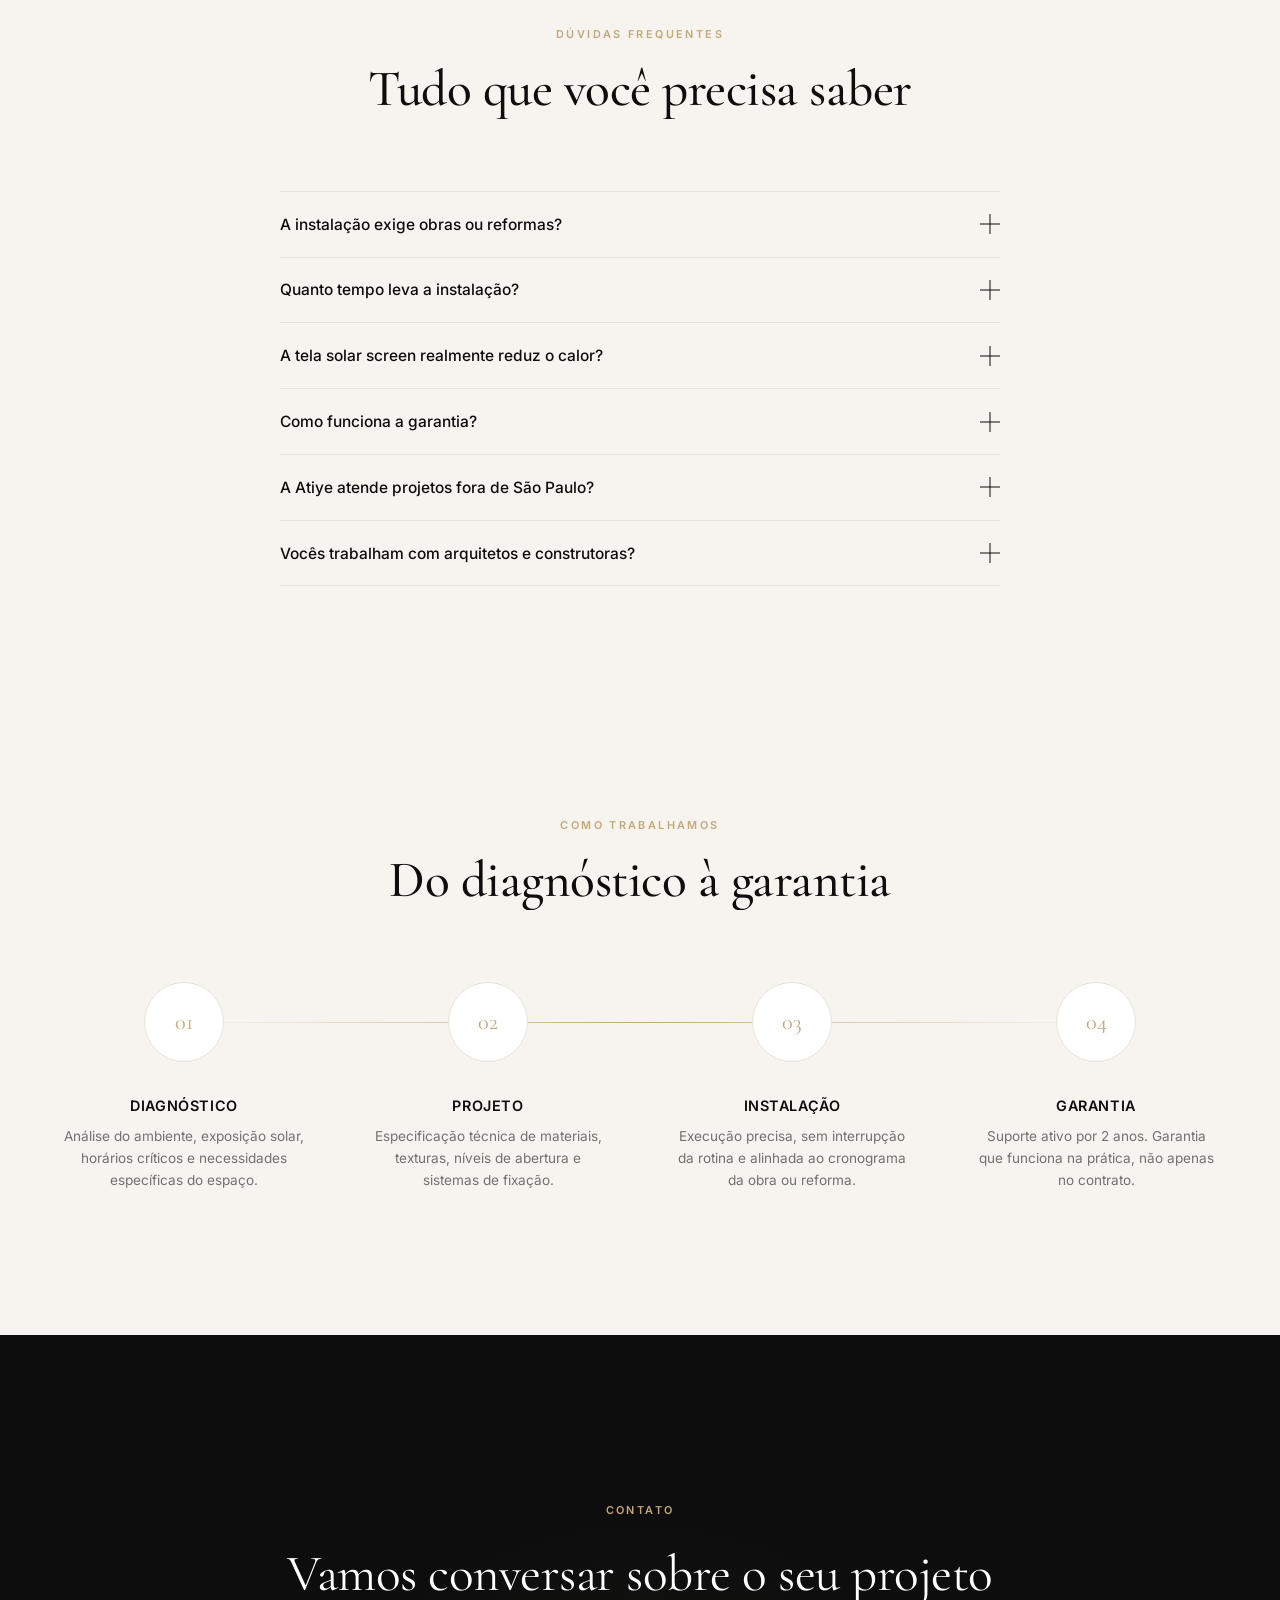
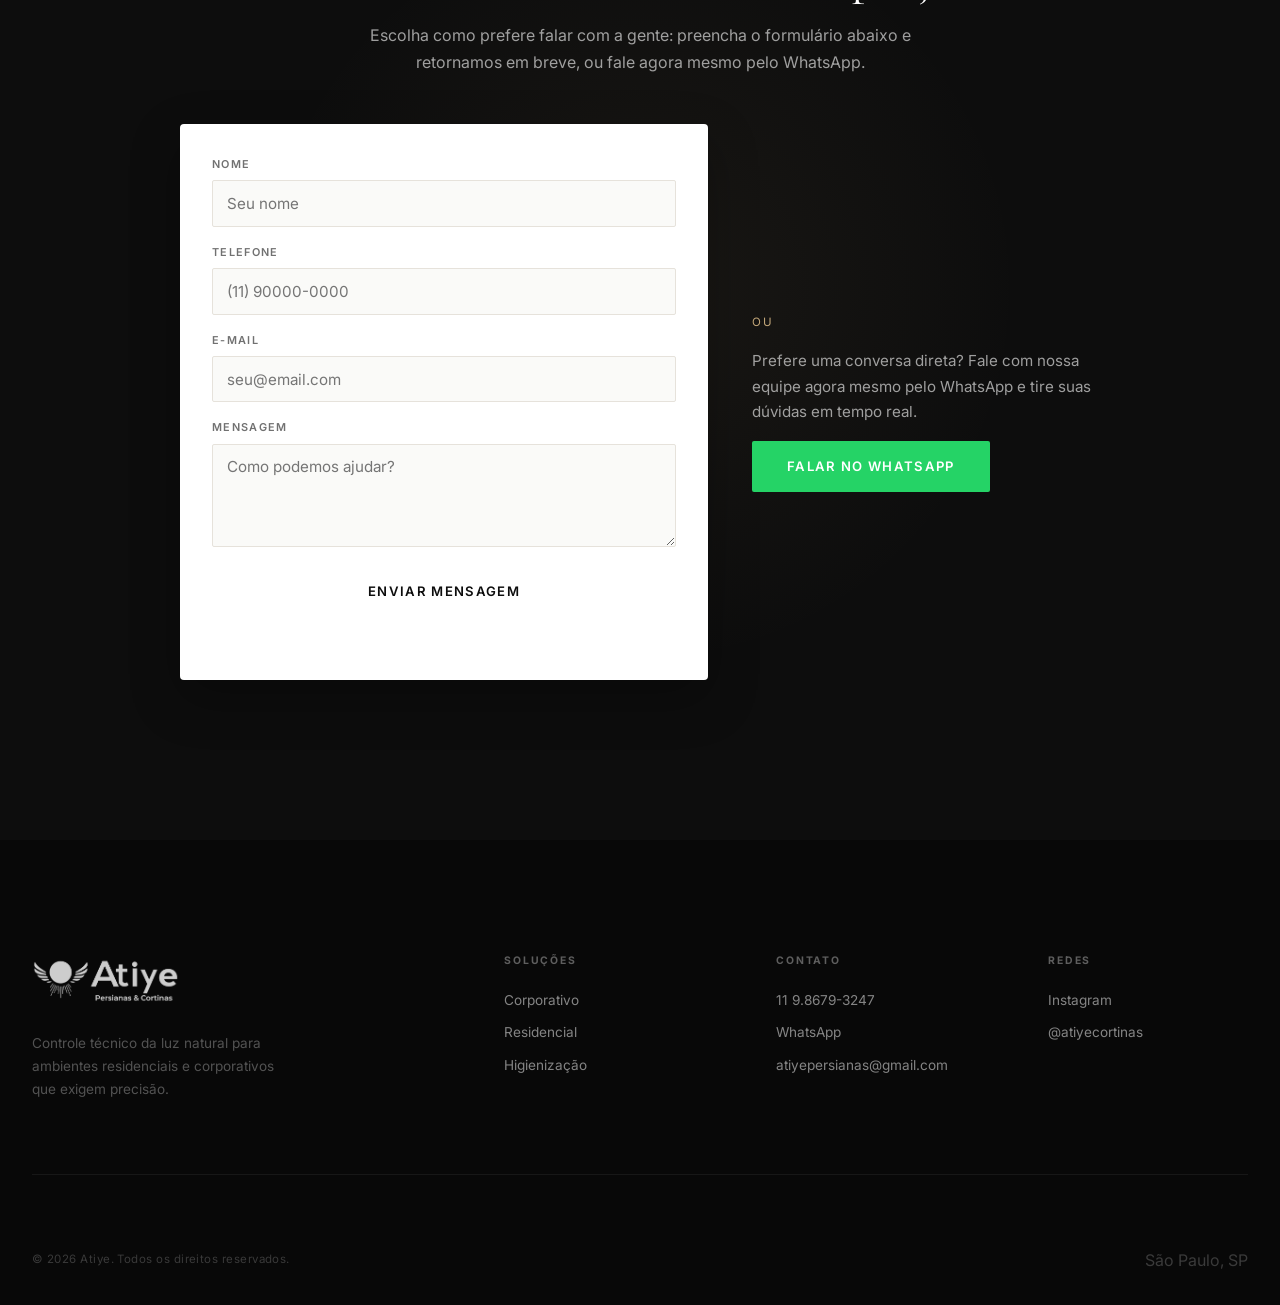
==== commit 08529ac8: "ajustes" ====
--- a/index.html
+++ b/index.html
@@ -218,7 +218,7 @@
   <div id="preloader" class="preloader">
     <div class="preloader-inner">
       <div class="preloader-logo">
-        <img src="assets/logo_atiye_fundo_branco.webp" alt="Atiye" width="100" height="40" loading="eager" />
+        <img src="assets/logo_atiye_fundo_branco.webp" alt="Atiye" width="106" height="40" loading="eager" />
       </div>
       <div class="preloader-bar"><div class="preloader-fill"></div></div>
     </div>
@@ -232,7 +232,7 @@
   <header class="header header--transparent" id="header">
     <div class="header-container">
       <a href="index.html" class="logo" aria-label="Atiye Home">
-        <img src="assets/logo_atiye_fundo_branco.webp" alt="Atiye" width="100" height="40" loading="lazy" />
+        <img src="assets/logo_atiye_fundo_branco.webp" alt="Atiye" width="106" height="40" loading="lazy" />
       </a>
       <nav class="header-nav" id="nav">
         <ul class="nav-list">
@@ -268,7 +268,7 @@
     <!-- â”€â”€ HERO â”€â”€â”€â”€â”€â”€â”€â”€â”€â”€â”€â”€â”€â”€â”€â”€â”€â”€â”€â”€â”€â”€â”€â”€â”€â”€â”€â”€â”€â”€â”€â”€â”€â”€â”€â”€â”€â”€â”€â”€â”€â”€â”€â”€ -->
     <section class="hero" id="hero">
       <div class="hero-video-container">
-        <video id="heroVideo" class="hero-video" autoplay muted loop playsinline preload="none" poster="assets/escritorio/IMG_1892.webp">
+        <video id="heroVideo" class="hero-video" width="1920" height="1080" autoplay muted loop playsinline preload="none" poster="assets/escritorio/IMG_1892.webp">
           <source src="assets/video_hero.mp4" type="video/mp4" />
         </video>
         <div class="hero-overlay"></div>
@@ -1015,7 +1015,7 @@
     <div class="container">
       <div class="footer-content">
         <div class="footer-brand">
-          <img src="assets/logo_atiye_fundo_branco.webp" alt="Atiye" width="100" height="40" loading="lazy" />
+          <img src="assets/logo_atiye_fundo_branco.webp" alt="Atiye" width="106" height="40" loading="lazy" />
           <p data-i18n="footer-tagline">Controle técnico da luz natural para ambientes residenciais e corporativos que exigem precisão.</p>
         </div>
         <div class="footer-links">
--- a/styles.css
+++ b/styles.css
@@ -1,4 +1,4 @@
-:root{--ease-out-expo:cubic-bezier(0.16,1,0.3,1);--ease-out-quart:cubic-bezier(0.25,1,0.5,1);--ease-in-out:cubic-bezier(0.65,0,0.35,1);--ease-elastic:cubic-bezier(0.34,1.56,0.64,1);--color-ink:#0d0d0d;--color-ink-soft:#2a2a2a;--color-text:#3a3a3a;--color-muted:#717171;--color-faint:#a0a0a0;--color-border:#e6e2db;--color-warm:#f7f4ef;--color-surface:#fafaf8;--color-white:#ffffff;--color-gold:#c4a87a;--color-gold-light:#e8d9bf;--color-primary:var(--color-ink);--color-secondary:var(--color-ink-soft);--color-gray-100:var(--color-warm);--color-gray-200:#eeebe4;--color-gray-300:var(--color-border);--color-gray-400:#ccc7be;--color-gray-500:var(--color-muted);--color-gray-600:var(--color-text);--font-display:"Cormorant Garamond","Georgia",serif;--font-primary:"Inter",-apple-system,BlinkMacSystemFont,"Segoe UI",sans-serif;--spacing-xs:0.5rem;--spacing-sm:1rem;--spacing-md:1.5rem;--spacing-lg:2rem;--spacing-xl:3rem;--spacing-2xl:4.5rem;--spacing-3xl:7rem;--spacing-4xl:10rem;--container-max:1280px;--container-padding:2rem;--header-height:80px;--shadow-sm:0 2px 8px rgba(0,0,0,0.04);--shadow-md:0 6px 24px rgba(0,0,0,0.07);--shadow-lg:0 16px 48px rgba(0,0,0,0.10);--shadow-xl:0 32px 80px rgba(0,0,0,0.14);--transition-fast:0.2s ease;--transition-base:0.3s ease;--transition-slow:0.6s var(--ease-out-quart)}*,*::before,*::after{box-sizing:border-box;margin:0;padding:0}html{scroll-behavior:smooth;-webkit-font-smoothing:antialiased;-moz-osx-font-smoothing:grayscale;font-size:16px}body{font-family:var(--font-primary);line-height:1.65;color:var(--color-text);background-color:var(--color-white);overflow-x:clip}img{max-width:100%;height:auto;display:block}ul{list-style:none}a{text-decoration:none;color:inherit;transition:color 0.2s ease}button{font-family:inherit;cursor:pointer;border:none;background:none}.preloader{position:fixed;inset:0;background:var(--color-ink);z-index:10000;display:flex;align-items:center;justify-content:center;transition:opacity 0.8s var(--ease-out-quart),visibility 0.8s}.preloader.done{opacity:0;visibility:hidden;pointer-events:none}.preloader-inner{text-align:center}.preloader-word{font-family:var(--font-display);font-size:clamp(2rem,5vw,3.5rem);font-weight:400;letter-spacing:0.4em;color:var(--color-white);text-transform:uppercase;overflow:hidden;margin-bottom:2rem}.preloader-word span{display:inline-block;transform:translateY(100%);animation:preloaderReveal 0.8s var(--ease-out-expo)0.2s forwards}.preloader-logo{margin-bottom:2.5rem;opacity:0;transform:translateY(16px);animation:preloaderLogoIn 0.9s var(--ease-out-expo)0.1s forwards}.preloader-logo img{height:68px;width:auto;filter:brightness(0)invert(1);display:block;margin:0 auto}@keyframes preloaderLogoIn{to{opacity:1;transform:translateY(0)}}@keyframes preloaderReveal{to{transform:translateY(0)}}.preloader-bar{width:200px;height:1px;background:rgba(255,255,255,0.15);margin:0 auto;overflow:hidden}.preloader-fill{height:100%;background:var(--color-gold);transform:scaleX(0);transform-origin:left;animation:preloaderFill 1.8s var(--ease-out-expo)forwards}@keyframes preloaderFill{to{transform:scaleX(1)}}.cursor-dot,.cursor-ring{display:none !important}.container{max-width:var(--container-max);margin:0 auto;padding:0 var(--container-padding)}.section{padding:var(--spacing-3xl)0;position:relative;overflow:hidden}.section-eyebrow{display:inline-block;font-size:0.68rem;font-weight:600;letter-spacing:0.22em;text-transform:uppercase;color:var(--color-gold);margin-bottom:1rem}.section-header{margin-bottom:var(--spacing-2xl)}.section-header.center{text-align:center}.section-label{display:inline-block;font-size:0.68rem;font-weight:600;letter-spacing:0.22em;text-transform:uppercase;color:var(--color-muted);margin-bottom:var(--spacing-sm)}.section-title{font-family:var(--font-display);font-size:clamp(2rem,4.5vw,3.2rem);font-weight:500;line-height:1.15;color:var(--color-ink);letter-spacing:-0.01em}.section-subtitle{font-size:clamp(1rem,1.5vw,1.15rem);color:var(--color-muted);margin-top:1rem;max-width:560px}.section-header.center .section-subtitle{margin-left:auto;margin-right:auto;text-align:center}.cta-button{display:inline-flex;align-items:center;justify-content:center;gap:0.5rem;padding:0.9rem 2.2rem;font-size:0.82rem;font-weight:600;letter-spacing:0.1em;text-transform:uppercase;color:var(--color-white);background:var(--color-ink);border-radius:2px;transition:background 0.3s ease,transform 0.3s var(--ease-out-quart),box-shadow 0.3s ease;position:relative;overflow:hidden}.cta-button::after{content:"";position:absolute;inset:0;background:rgba(255,255,255,0.06);opacity:0;transition:opacity 0.25s}.cta-button:hover{transform:translateY(-2px);box-shadow:var(--shadow-md)}.cta-button:hover::after{opacity:1}.cta-button.outline{background:transparent;color:var(--color-ink);border:1px solid var(--color-ink)}.cta-button.outline:hover{background:var(--color-ink);color:var(--color-white)}.lang-toggle{display:inline-flex;align-items:center;gap:0.2rem;padding:0.35rem 0.6rem;font-size:0.7rem;font-weight:600;letter-spacing:0.08em;color:rgba(255,255,255,0.55);border:1px solid rgba(255,255,255,0.2);border-radius:2px;transition:border-color 0.25s ease,color 0.25s ease;cursor:pointer;background:none;white-space:nowrap;flex-shrink:0}.lang-toggle:hover{border-color:rgba(255,255,255,0.5);color:rgba(255,255,255,0.85)}.lang-toggle .lang-sep{opacity:0.35;margin:0 0.1rem}.lang-toggle .lang-active{color:var(--color-gold);font-weight:700}.header.scrolled .lang-toggle{color:rgba(255,255,255,0.5);border-color:rgba(255,255,255,0.18)}.header.scrolled .lang-toggle:hover{border-color:rgba(255,255,255,0.45);color:rgba(255,255,255,0.85)}.landing-page .lang-toggle{color:rgba(255,255,255,0.5);border-color:rgba(255,255,255,0.18)}.landing-page .lang-toggle:hover{border-color:rgba(255,255,255,0.45);color:rgba(255,255,255,0.85)}.header--transparent .lang-toggle{color:rgba(255,255,255,0.6);border-color:rgba(255,255,255,0.25)}.header{position:fixed;top:0;left:0;right:0;height:var(--header-height);z-index:1000;transition:height 0.4s var(--ease-out-quart),background 0.4s ease,box-shadow 0.4s ease}.header--transparent{background:transparent}.header.scrolled{height:64px;background:rgba(8,8,8,0.97);backdrop-filter:blur(14px);-webkit-backdrop-filter:blur(14px);box-shadow:0 1px 0 rgba(255,255,255,0.06)}.header--light{background:rgba(8,8,8,0.97);backdrop-filter:blur(14px);-webkit-backdrop-filter:blur(14px);box-shadow:0 1px 0 rgba(255,255,255,0.06)}.header-container{max-width:var(--container-max);margin:0 auto;padding:0 var(--container-padding);height:100%;display:flex;align-items:center;justify-content:space-between}.logo{display:flex;align-items:center;z-index:1001}.logo img{height:50px;width:auto}.header--transparent .logo img,.header--transparent .nav-list a,.header--transparent .menu-toggle span{filter:brightness(0)invert(1)}.header--transparent .header-cta{background:rgba(255,255,255,0.15);color:white;border:1px solid rgba(255,255,255,0.3);backdrop-filter:blur(8px)}.header--transparent .header-cta:hover{background:white;color:var(--color-ink)}.header.scrolled .logo img{filter:brightness(0)invert(1);opacity:0.85}.header.scrolled .nav-list a{color:rgba(255,255,255,0.7)}.header.scrolled .nav-list a:hover{color:rgba(255,255,255,0.95)}.header.scrolled .menu-toggle span{background:rgba(255,255,255,0.8)}.header.scrolled .header-cta{background:rgba(255,255,255,0.1);color:rgba(255,255,255,0.85);border-color:rgba(255,255,255,0.2)}.nav-list{display:flex;gap:2.5rem;align-items:center}.nav-list a{font-size:0.8rem;font-weight:500;letter-spacing:0.04em;color:rgba(255,255,255,0.9);position:relative;padding-bottom:2px}.nav-list a::after{content:"";position:absolute;bottom:-2px;left:0;width:0;height:1px;background:currentColor;transition:width 0.3s var(--ease-out-quart)}.nav-list a:hover::after{width:100%}.header-cta{padding:0.55rem 1.4rem;font-size:0.78rem;border-radius:2px}.menu-toggle{display:none;flex-direction:column;gap:5px;padding:8px;z-index:1001}.mobile-nav{display:none}.menu-toggle span{display:block;width:22px;height:1.5px;background:white;transition:transform 0.35s var(--ease-out-quart),opacity 0.2s}.menu-toggle.active span:nth-child(1){transform:rotate(45deg)translate(4px,4px)}.menu-toggle.active span:nth-child(2){opacity:0}.menu-toggle.active span:nth-child(3){transform:rotate(-45deg)translate(4px,-4px)}.hero{position:relative;min-height:100vh;display:flex;align-items:flex-end;justify-content:flex-start;overflow:hidden}.hero-video-container{position:absolute;inset:0 0 -20% 0;will-change:transform}.hero-video{width:100%;height:100%;object-fit:cover;transform:scale(1.05)}.hero-overlay{position:absolute;inset:0;background:linear-gradient(to right,rgba(0,0,0,0.72)0%,rgba(0,0,0,0.1)70%),linear-gradient(to top,rgba(0,0,0,0.65)0%,transparent 55%)}.hero-content{position:relative;z-index:2;padding:0 var(--container-padding)8vh;max-width:min(700px,90vw);margin-left:calc((100vw - var(--container-max))/ 2);margin-left:max(var(--container-padding),calc((100vw - var(--container-max))/ 2))}.hero-eyebrow{display:inline-block;font-size:0.65rem;font-weight:600;letter-spacing:0.25em;text-transform:uppercase;color:var(--color-gold);margin-bottom:1.2rem}.hero-title{font-family:var(--font-display);font-size:clamp(2.8rem,6.5vw,5.5rem);font-weight:400;line-height:1.05;color:var(--color-white);letter-spacing:-0.02em;margin-bottom:1.4rem}.hero-title em{font-style:italic;color:var(--color-gold-light)}.hero-subtitle{font-size:clamp(0.95rem,1.4vw,1.1rem);color:rgba(255,255,255,0.72);line-height:1.7;margin-bottom:2.2rem;max-width:480px}.hero-tags{display:flex;flex-wrap:wrap;gap:0.6rem;margin-bottom:2.4rem}.hero-tags span,.hero-tag-link{font-size:0.68rem;font-weight:500;letter-spacing:0.08em;text-transform:uppercase;color:rgba(255,255,255,0.65);padding:0.4rem 0.8rem;border:1px solid rgba(255,255,255,0.2);border-radius:1px;backdrop-filter:blur(4px);text-decoration:none;transition:color 0.2s,border-color 0.2s}.hero-tag-link:hover{color:#fff;border-color:rgba(255,255,255,0.5)}.hero-cta{background:rgba(255,255,255,0.12);color:white;border:1px solid rgba(255,255,255,0.35);backdrop-filter:blur(8px)}.hero-cta:hover{background:white;color:var(--color-ink);box-shadow:0 8px 32px rgba(0,0,0,0.2)}.hero-scroll{position:absolute;bottom:2.5rem;right:2.5rem;z-index:2;display:flex;flex-direction:column;align-items:center;gap:0.5rem;color:rgba(255,255,255,0.45);font-size:0.6rem;letter-spacing:0.2em;text-transform:uppercase;writing-mode:vertical-rl;text-orientation:mixed;transform:rotate(180deg)}.hero-scroll-line{width:1px;height:48px;position:relative;overflow:hidden;background:rgba(255,255,255,0.12)}.hero-scroll-line::after{content:"";position:absolute;top:-100%;left:0;width:100%;height:100%;background:var(--color-gold);animation:scrollDrop 2s var(--ease-in-out)infinite}@keyframes scrollDrop{0%{top:-100%}100%{top:100%}}.stats-section{background:var(--color-ink);padding:var(--spacing-2xl)0;overflow:hidden}.stats-grid{display:grid;grid-template-columns:repeat(4,1fr);gap:1px;background:rgba(255,255,255,0.08)}.stat-item{padding:var(--spacing-xl)var(--spacing-lg);text-align:center;background:var(--color-ink);position:relative}.stat-item+.stat-item::before{content:"";position:absolute;left:0;top:25%;bottom:25%;width:1px;background:rgba(255,255,255,0.08)}.stat-number-wrap{display:flex;align-items:baseline;justify-content:center;gap:0.1rem;margin-bottom:0.5rem}.stat-number{font-family:var(--font-display);font-size:clamp(2.5rem,4vw,3.5rem);font-weight:400;color:var(--color-white);line-height:1;letter-spacing:-0.02em}.stat-suffix{font-family:var(--font-display);font-size:clamp(1.5rem,2.5vw,2rem);color:var(--color-gold);font-weight:400}.stat-label{font-size:0.72rem;font-weight:500;letter-spacing:0.12em;text-transform:uppercase;color:rgba(255,255,255,0.4)}.problem-section{background:var(--color-warm)}.problem-content{display:grid;grid-template-columns:1fr 1fr;gap:var(--spacing-3xl);align-items:center}.problem-text .section-eyebrow{color:var(--color-muted)}.problem-lead{font-family:var(--font-display);font-size:clamp(1.6rem,3vw,2.4rem);font-weight:400;color:var(--color-ink);line-height:1.25;margin-bottom:var(--spacing-lg);letter-spacing:-0.01em}.problem-list{margin:var(--spacing-md)0 var(--spacing-lg)}.problem-list li{display:flex;align-items:flex-start;gap:0.75rem;padding:0.9rem 0;border-bottom:1px solid var(--color-border);font-size:0.95rem;color:var(--color-text)}.problem-list li:first-child{border-top:1px solid var(--color-border)}.problem-list li::before{content:"";display:block;width:14px;height:1px;background:var(--color-gold);flex-shrink:0;margin-top:0.58em}.problem-conclusion{font-size:1.05rem;font-weight:500;color:var(--color-ink);padding-top:var(--spacing-md)}.problem-visual{position:relative;border-radius:2px;overflow:hidden;height:520px}.problem-visual img{width:100%;height:100%;object-fit:cover;filter:saturate(0.9)}.problem-visual::after{content:"";position:absolute;inset:0;box-shadow:inset 0 0 0 2px rgba(255,255,255,0.2);pointer-events:none}.positioning-section{background:var(--color-white)}.positioning-intro{font-size:1.05rem;color:var(--color-muted);max-width:560px;margin:0 auto var(--spacing-3xl);text-align:center}.factors-grid{display:grid;grid-template-columns:repeat(3,1fr);gap:1px;background:var(--color-border);border:1px solid var(--color-border)}.factor-card{background:var(--color-white);padding:var(--spacing-xl)var(--spacing-lg);position:relative;transition:background 0.3s ease}.factor-card:hover{background:var(--color-warm)}.factor-num{font-family:var(--font-display);font-size:5rem;font-weight:300;color:var(--color-border);line-height:1;margin-bottom:var(--spacing-md);letter-spacing:-0.05em;transition:color 0.4s ease}.factor-card:hover .factor-num{color:var(--color-gold-light)}.factor-card h3{font-size:1.05rem;font-weight:600;color:var(--color-ink);margin-bottom:0.6rem;letter-spacing:0.02em}.factor-card p{font-size:0.88rem;color:var(--color-muted);line-height:1.6}.positioning-outro{text-align:center;font-size:0.85rem;color:var(--color-faint);margin-top:var(--spacing-2xl);letter-spacing:0.05em}.process-section{background:var(--color-warm)}.process-grid{display:grid;grid-template-columns:repeat(4,1fr);gap:0;position:relative}.process-grid::before{content:"";position:absolute;top:2.5rem;left:calc(100% / 8);right:calc(100% / 8);height:1px;background:linear-gradient(to right,transparent,var(--color-gold),transparent);z-index:0}.process-step{padding:0 var(--spacing-lg)var(--spacing-lg);text-align:center;position:relative;z-index:1}.process-dot{width:5rem;height:5rem;border-radius:50%;background:var(--color-white);border:1px solid var(--color-border);display:flex;align-items:center;justify-content:center;margin:0 auto var(--spacing-lg);font-family:var(--font-display);font-size:1.4rem;font-weight:400;color:var(--color-gold);transition:background 0.3s,border-color 0.3s}.process-step:hover .process-dot{background:var(--color-ink);border-color:var(--color-ink);color:var(--color-gold)}.process-step h3{font-size:0.9rem;font-weight:600;letter-spacing:0.04em;color:var(--color-ink);margin-bottom:0.5rem;text-transform:uppercase}.process-step p{font-size:0.85rem;color:var(--color-muted);line-height:1.6}.featured-section{padding:0;overflow:hidden}.featured-section .section-header{padding:var(--spacing-3xl)var(--container-padding)var(--spacing-2xl);text-align:center;max-width:var(--container-max);margin:0 auto}.featured-grid{display:grid;grid-template-columns:1fr 1fr;min-height:78vh}.featured-item{position:relative;overflow:hidden;display:block;cursor:pointer;text-decoration:none;min-height:540px}.featured-item>img{position:absolute;inset:0;width:100%;height:100%;object-fit:cover;filter:brightness(0.58)saturate(0.9);transition:filter 0.9s var(--ease-out-quart),transform 0.9s var(--ease-out-quart);transform-origin:center}.featured-item:hover>img{filter:brightness(0.78)saturate(1.0);transform:scale(1.04)}.featured-item::before{content:"";position:absolute;top:-20%;left:0;width:55%;height:140%;background:linear-gradient(to right,transparent 0%,rgba(255,252,228,0.12)45%,rgba(255,252,228,0.22)50%,rgba(255,252,228,0.12)55%,transparent 100%);transform:skewX(-8deg) translateX(-219%);z-index:2;pointer-events:none}.featured-item:hover::before{transition:transform 1s var(--ease-out-quart);transform:skewX(-8deg) translateX(273%)}.featured-overlay{position:absolute;bottom:0;left:0;right:0;padding:var(--spacing-2xl)var(--spacing-xl)var(--spacing-xl);background:linear-gradient(to top,rgba(0,0,0,0.9)0%,rgba(0,0,0,0.5)50%,transparent 100%);color:white;z-index:3}.featured-label{display:inline-block;font-size:0.65rem;font-weight:600;letter-spacing:0.28em;text-transform:uppercase;color:var(--color-gold);margin-bottom:0.8rem}.featured-overlay h3{font-family:var(--font-display);font-size:clamp(1.5rem,2.6vw,2.1rem);font-weight:400;line-height:1.2;margin-bottom:0.7rem;color:white}.featured-overlay p{font-size:0.87rem;color:rgba(255,255,255,0.65);margin-bottom:var(--spacing-md);line-height:1.6}.featured-cta{display:inline-flex;align-items:center;gap:0.5rem;font-size:0.7rem;font-weight:600;letter-spacing:0.14em;text-transform:uppercase;color:var(--color-gold-light);opacity:0;transform:translateY(6px);transition:opacity 0.4s ease 0.1s,transform 0.4s ease 0.1s}.featured-item:hover .featured-cta{opacity:1;transform:translateY(0)}.featured-cta::after{content:"→";transition:transform 0.3s ease}.featured-item:hover .featured-cta::after{transform:translateX(4px)}.proof-section{background:var(--color-white)}.proof-content{display:grid;grid-template-columns:1fr 1fr;gap:var(--spacing-3xl);align-items:center}.proof-content .proof-visual{align-self:center}.proof-text .section-eyebrow{margin-bottom:1rem}.proof-text h2{font-family:var(--font-display);font-size:clamp(1.8rem,3vw,2.6rem);font-weight:400;color:var(--color-ink);line-height:1.2;margin-bottom:var(--spacing-md);letter-spacing:-0.01em}.proof-text p{font-size:1rem;color:var(--color-muted);margin-bottom:0.8rem;line-height:1.7}.proof-highlight{font-weight:500;color:var(--color-ink)!important;font-size:1.05rem !important}.proof-visual{position:relative;border-radius:14px;overflow:hidden;height:420px;align-self:center}.proof-visual img{width:100%;height:100%;object-fit:cover;display:block}.proof-visual::after{content:"";position:absolute;inset:0;box-shadow:inset 0 0 0 1px rgba(255,255,255,0.15);pointer-events:none;border-radius:14px}.differential-section{background:var(--color-warm)}.differential-grid{display:grid;grid-template-columns:repeat(4,1fr);gap:1px;background:var(--color-border);border:1px solid var(--color-border)}.differential-item{background:var(--color-warm);padding:var(--spacing-xl)var(--spacing-lg);text-align:center;transition:background 0.3s ease}.differential-item:hover{background:var(--color-white)}.differential-number{display:block;font-family:var(--font-display);font-size:3.5rem;font-weight:300;color:var(--color-gold-light);line-height:1;margin-bottom:var(--spacing-md);letter-spacing:-0.03em}.differential-item h3{font-size:0.9rem;font-weight:600;color:var(--color-ink);margin-bottom:0.4rem;letter-spacing:0.02em}.differential-item p{font-size:0.82rem;color:var(--color-muted)}.social-proof-section{background:var(--color-ink);padding:var(--spacing-2xl)0;overflow:hidden}.proof-strip{display:flex;gap:var(--spacing-2xl);animation:proofScroll 30s linear infinite;width:max-content}.proof-strip:hover{animation-play-state:paused}.proof-item{flex-shrink:0;max-width:380px;padding:var(--spacing-lg)var(--spacing-xl);background:rgba(255,255,255,0.04);border:1px solid rgba(255,255,255,0.08);border-radius:2px}.proof-quote{font-family:var(--font-display);font-size:1.1rem;font-weight:300;color:rgba(255,255,255,0.8);line-height:1.6;font-style:italic;margin-bottom:1rem}.proof-author{font-size:0.72rem;font-weight:600;letter-spacing:0.12em;text-transform:uppercase;color:var(--color-gold)}@keyframes proofScroll{0%{transform:translateX(0)}100%{transform:translateX(-50%)}}.gallery-section{background:var(--color-white)}.gallery-tabs{display:flex;justify-content:center;gap:0;margin-bottom:var(--spacing-2xl);border:1px solid var(--color-border);border-radius:2px;overflow:hidden;width:fit-content;margin-left:auto;margin-right:auto}.gallery-tab{padding:0.7rem 2.2rem;font-size:0.75rem;font-weight:600;letter-spacing:0.12em;text-transform:uppercase;color:var(--color-muted);background:transparent;transition:background 0.25s ease,color 0.25s ease;border-right:1px solid var(--color-border)}.gallery-tab:last-child{border-right:none}.gallery-tab:hover{color:var(--color-ink);background:var(--color-warm)}.gallery-tab.active{color:var(--color-white);background:var(--color-ink)}.gallery-grid{display:none}.gallery-grid.active{display:grid}.gallery-facade{display:grid;grid-template-columns:repeat(6,1fr);grid-auto-rows:180px;gap:5px;grid-auto-flow:dense}.gallery-grid.gallery-facade:not(.active){display:none}.window-item:nth-child(1){grid-column:span 2;grid-row:span 3}.window-item:nth-child(2){grid-column:span 4;grid-row:span 2}.window-item:nth-child(3){grid-column:span 2;grid-row:span 1}.window-item:nth-child(4){grid-column:span 2;grid-row:span 1}.window-item:nth-child(5){grid-column:span 3;grid-row:span 2}.window-item:nth-child(6){grid-column:span 3;grid-row:span 3}.window-item:nth-child(7){grid-column:span 3;grid-row:span 1}.window-item:nth-child(8){grid-column:span 3;grid-row:span 2}.window-item:nth-child(9){grid-column:span 6;grid-row:span 2}.window-item:nth-child(10){grid-column:span 2;grid-row:span 2}.window-item:nth-child(11){grid-column:span 2;grid-row:span 2}.window-item:nth-child(12){grid-column:span 2;grid-row:span 2}.window-item:nth-child(13){grid-column:span 4;grid-row:span 2}.window-item:nth-child(14){grid-column:span 2;grid-row:span 2}.window-item:nth-child(15){grid-column:span 3;grid-row:span 2}.window-item:nth-child(16){grid-column:span 3;grid-row:span 2}.window-item{position:relative;overflow:hidden;cursor:pointer;background:var(--color-warm)}.window-item::after{content:"";position:absolute;inset:0;box-shadow:inset 0 0 0 1px rgba(255,255,255,0.35),inset 0 0 0 2px rgba(0,0,0,0.12);z-index:3;pointer-events:none;transition:box-shadow 0.4s ease}.window-item:hover::after{box-shadow:inset 0 0 0 1px rgba(255,255,255,0.6),inset 0 0 0 2px rgba(196,168,122,0.3)}.window-item img{width:100%;height:100%;object-fit:cover;filter:brightness(0.75)saturate(0.85);transform:scale(1.06);transition:filter 0.65s var(--ease-out-quart),transform 0.65s var(--ease-out-quart);will-change:filter,transform}.window-item:hover img{filter:brightness(1.0)saturate(1.02);transform:scale(1.0)}.window-item::before{content:"";position:absolute;top:-15%;left:0;width:55%;height:130%;background:linear-gradient(to right,transparent 0%,rgba(255,252,228,0.4)38%,rgba(255,252,228,0.75)50%,rgba(255,252,228,0.4)62%,transparent 100%);transform:skewX(-12deg) translateX(-219%);z-index:2;pointer-events:none}.window-item:hover::before{transition:transform 0.72s var(--ease-out-quart);transform:skewX(-12deg) translateX(291%)}.window-veil{position:absolute;inset:0;background:rgba(0,0,0,0.28);z-index:1;pointer-events:none;transition:opacity 0.5s ease}.window-item:hover .window-veil{opacity:0}.window-caption{position:absolute;bottom:0;left:0;right:0;padding:1rem 1.2rem 0.8rem;background:linear-gradient(to top,rgba(0,0,0,0.7)0%,transparent 100%);z-index:4;opacity:0;transform:translateY(4px);transition:opacity 0.35s ease,transform 0.35s ease;pointer-events:none}.window-item:hover .window-caption{opacity:1;transform:translateY(0)}.window-caption span{font-size:0.65rem;font-weight:600;letter-spacing:0.12em;text-transform:uppercase;color:rgba(255,255,255,0.7)}.faq-section{background:var(--color-warm)}.faq-list{max-width:720px;margin:0 auto}.faq-item{border-bottom:1px solid var(--color-border)}.faq-item:first-child{border-top:1px solid var(--color-border)}.faq-question{width:100%;text-align:left;padding:1.4rem 0;display:flex;align-items:center;justify-content:space-between;gap:1.5rem;font-size:0.97rem;font-weight:500;color:var(--color-ink);transition:color 0.2s ease;cursor:pointer}.faq-question:hover{color:var(--color-gold)}.faq-icon{flex-shrink:0;width:20px;height:20px;position:relative}.faq-icon::before,.faq-icon::after{content:"";position:absolute;background:currentColor;transition:transform 0.35s var(--ease-out-quart),opacity 0.2s}.faq-icon::before{top:50%;left:0;width:100%;height:1px;transform:translateY(-50%)}.faq-icon::after{left:50%;top:0;height:100%;width:1px;transform:translateX(-50%)}.faq-item.open .faq-icon::after{transform:translateX(-50%)rotate(90deg);opacity:0}.faq-answer{overflow:hidden;max-height:0;transition:max-height 0.45s var(--ease-out-quart),padding 0.3s ease}.faq-item.open .faq-answer{max-height:300px}.faq-answer p{font-size:0.9rem;color:var(--color-muted);line-height:1.75;padding-bottom:1.4rem}.cta-section{background:var(--color-ink);padding:var(--spacing-4xl)0;text-align:center;position:relative;overflow:hidden}.cta-section::before{content:"";position:absolute;top:50%;left:50%;transform:translate(-50%,-50%);width:60vmax;height:60vmax;background:radial-gradient(circle,rgba(196,168,122,0.07)0%,transparent 70%);pointer-events:none}.cta-content{position:relative;z-index:1}.cta-content .section-eyebrow{color:var(--color-gold);margin-bottom:1.5rem}.cta-content h2{font-family:var(--font-display);font-size:clamp(2rem,4vw,3.2rem);font-weight:400;color:var(--color-white);margin-bottom:1rem;letter-spacing:-0.01em;line-height:1.2}.cta-content p{font-size:1rem;color:rgba(255,255,255,0.5);margin-bottom:var(--spacing-xl);max-width:420px;margin-left:auto;margin-right:auto;line-height:1.7}.cta-main{background:var(--color-white);color:var(--color-ink);font-weight:600}.cta-main:hover{background:var(--color-gold-light);box-shadow:0 12px 40px rgba(196,168,122,0.2)}.footer{background:#080808;padding:var(--spacing-3xl)0 var(--spacing-lg)}.footer-content{display:grid;grid-template-columns:2fr 1fr 1fr 1fr;gap:var(--spacing-2xl);margin-bottom:var(--spacing-2xl);padding-bottom:var(--spacing-2xl);border-bottom:1px solid rgba(255,255,255,0.06)}.footer-brand img{height:56px;width:auto;max-width:200px;margin-bottom:var(--spacing-md);filter:brightness(0)invert(1);opacity:0.8}.footer-brand p{font-size:0.85rem;color:rgba(255,255,255,0.3);line-height:1.7;max-width:260px}.footer h4{font-size:0.65rem;font-weight:700;text-transform:uppercase;letter-spacing:0.18em;color:rgba(255,255,255,0.35);margin-bottom:1.2rem}.footer-links a,.footer-contact a,.footer-social a{display:block;font-size:0.85rem;color:rgba(255,255,255,0.5);margin-bottom:0.65rem;transition:color 0.2s ease}.footer-links a:hover,.footer-contact a:hover,.footer-social a:hover{color:rgba(255,255,255,0.9)}.footer-bottom{display:flex;align-items:center;justify-content:space-between;gap:1rem}.footer-bottom p{font-size:0.72rem;color:rgba(255,255,255,0.2);letter-spacing:0.04em}.footer-bottom a{font-size:0.72rem;color:rgba(255,255,255,0.2)}.footer-bottom a:hover{color:rgba(255,255,255,0.5)}.whatsapp-float{position:fixed;bottom:2rem;right:2rem;width:54px;height:54px;background:#25d366;border-radius:50%;display:flex;align-items:center;justify-content:center;box-shadow:0 4px 20px rgba(37,211,102,0.35);z-index:999;transition:transform 0.3s var(--ease-elastic),box-shadow 0.3s ease}.whatsapp-float:hover{transform:scale(1.12);box-shadow:0 8px 32px rgba(37,211,102,0.45)}.whatsapp-float svg{width:26px;height:26px;color:white}.page-light{position:fixed;top:-10%;left:0;width:26vw;height:120vh;background:linear-gradient(to right,transparent 0%,rgba(255,252,228,0.025)35%,rgba(255,252,228,0.05)50%,rgba(255,252,228,0.025)65%,transparent 100%);pointer-events:none;z-index:1;will-change:transform;mix-blend-mode:screen;transform:rotate(-12deg)translateX(-30vw);transform-origin:top center}@media(max-width:768px){.page-light{display:none}}.section::after{content:"";position:absolute;top:0;left:0;width:80%;height:100%;background:linear-gradient(to right,transparent,rgba(255,255,255,0.035),transparent);pointer-events:none;z-index:0;transform:translateX(-150%)}.section.in-view::after{animation:sectionLightEntry 2s var(--ease-out-quart)forwards}@keyframes sectionLightEntry{0%{transform:translateX(-150%)}65%{transform:translateX(100%)}100%{transform:translateX(150%);opacity:0}}.reveal{opacity:0;transform:translateY(28px);transition:opacity 0.75s var(--ease-out-quart),transform 0.75s var(--ease-out-quart)}.reveal.active{opacity:1;transform:translateY(0)}.reveal-delay-1{transition-delay:0.1s}.reveal-delay-2{transition-delay:0.2s}.reveal-delay-3{transition-delay:0.3s}.reveal-delay-4{transition-delay:0.4s}.factors-grid.active .factor-card:nth-child(1){transition-delay:0.05s}.factors-grid.active .factor-card:nth-child(2){transition-delay:0.12s}.factors-grid.active .factor-card:nth-child(3){transition-delay:0.19s}.differential-grid.active .differential-item:nth-child(1){transition-delay:0.0s}.differential-grid.active .differential-item:nth-child(2){transition-delay:0.07s}.differential-grid.active .differential-item:nth-child(3){transition-delay:0.14s}.differential-grid.active .differential-item:nth-child(4){transition-delay:0.21s}.word-split .word{display:inline-block;overflow:hidden;vertical-align:bottom}.word-split .word-inner{display:inline-block;transform:translateY(110%);transition:transform 0.7s var(--ease-out-expo);transition-delay:calc(var(--i,0)* 0.07s)}.word-split.active .word-inner{transform:translateY(0)}.landing-hero{position:relative;min-height:92vh;display:flex;align-items:flex-end;padding-top:var(--header-height);overflow:hidden}.hero-visual{position:absolute;inset:0;z-index:0}.hero-visual img{width:100%;height:100%;object-fit:cover;transform:scale(1.04);transition:transform 8s ease}.landing-hero.loaded .hero-visual img{transform:scale(1.0)}.hero-overlay{position:absolute;inset:0;background:linear-gradient(to right,rgba(0,0,0,0.75)0%,rgba(0,0,0,0.15)65%),linear-gradient(to top,rgba(0,0,0,0.6)0%,transparent 50%)}.hero-content{position:relative;z-index:2;padding:0 var(--container-padding)8vh;max-width:min(680px,90vw);margin-left:max(var(--container-padding),calc((100vw - var(--container-max))/ 2))}.hero-label{display:inline-block;font-size:0.65rem;font-weight:600;letter-spacing:0.28em;text-transform:uppercase;color:var(--color-gold);margin-bottom:1.2rem}.hero-title{font-family:var(--font-display);font-size:clamp(2.2rem,5vw,4rem);font-weight:400;line-height:1.1;color:white;letter-spacing:-0.02em;margin-bottom:1.2rem}.hero-subtitle{font-size:clamp(0.95rem,1.4vw,1.1rem);color:rgba(255,255,255,0.7);line-height:1.7;margin-bottom:1rem}.hero-problems{margin:var(--spacing-md)0 var(--spacing-lg)}.hero-problems li{font-size:0.9rem;color:rgba(255,255,255,0.65);padding:0.3rem 0 0.3rem 1.2rem;position:relative}.hero-problems li::before{content:"";position:absolute;left:0;top:0.72em;width:10px;height:1px;background:var(--color-gold)}.hero-description{font-size:0.95rem;color:rgba(255,255,255,0.6);margin-bottom:var(--spacing-lg)}.hero-cta{background:rgba(255,255,255,0.12);color:white;border:1px solid rgba(255,255,255,0.3);backdrop-filter:blur(8px)}.hero-cta:hover{background:white;color:var(--color-ink)}.split-content{display:grid;grid-template-columns:1fr 1fr;gap:var(--spacing-3xl);align-items:center}.split-content.reverse .split-text{order:2}.split-text .section-label{display:block;margin-bottom:0.8rem}.split-text h2{font-family:var(--font-display);font-size:clamp(1.6rem,3vw,2.4rem);font-weight:400;color:var(--color-ink);margin-bottom:var(--spacing-md);line-height:1.2}.split-text p{font-size:0.95rem;color:var(--color-muted);margin-bottom:0.8rem;line-height:1.75}.split-text .highlight{font-size:1.1rem;font-weight:500;color:var(--color-ink);margin-bottom:var(--spacing-md)}.split-visual{border-radius:2px;overflow:hidden;position:relative}.split-visual::after{content:"";position:absolute;inset:0;box-shadow:inset 0 0 0 2px rgba(255,255,255,0.2);pointer-events:none}.split-visual img{width:100%;display:block}.solution-list{margin:var(--spacing-md)0}.solution-list li{display:flex;align-items:flex-start;gap:0.75rem;padding:0.8rem 0;border-bottom:1px solid var(--color-border);font-size:0.92rem;color:var(--color-text)}.solution-list li::before{content:"→";color:var(--color-gold);flex-shrink:0;font-size:0.85rem}.solution-highlight{font-weight:500;color:var(--color-ink);margin-top:var(--spacing-md);font-size:0.95rem}.cards-grid{display:grid;grid-template-columns:repeat(3,1fr);gap:1px;background:var(--color-border);border:1px solid var(--color-border);margin-bottom:var(--spacing-lg)}.solution-card{padding:var(--spacing-xl)var(--spacing-lg);background:var(--color-white);text-align:center;transition:background 0.3s ease}.solution-card:hover{background:var(--color-warm)}.card-icon{width:40px;height:40px;margin:0 auto var(--spacing-md);color:var(--color-gold)}.card-icon svg{width:100%;height:100%}.solution-card h3{font-size:1rem;font-weight:600;color:var(--color-ink);margin-bottom:0.4rem}.solution-card p{font-size:0.85rem;color:var(--color-muted)}.solution-note{text-align:center;font-size:0.85rem;color:var(--color-faint);font-style:italic}.problems-grid{display:grid;grid-template-columns:repeat(4,1fr);gap:1px;background:var(--color-border);border:1px solid var(--color-border);margin-bottom:var(--spacing-lg)}.problem-item{padding:var(--spacing-xl)var(--spacing-lg);background:var(--color-warm);text-align:center;transition:background 0.3s ease;overflow:hidden}.problem-item-img{margin:calc(-1 * var(--spacing-xl))calc(-1 * var(--spacing-lg))var(--spacing-md);aspect-ratio:3/2;overflow:hidden}.problem-item-img img{width:100%;height:100%;object-fit:cover;transition:transform 0.6s ease}.problem-item:hover .problem-item-img img{transform:scale(1.05)}.problem-item:hover{background:var(--color-white)}.problem-number{display:block;font-family:var(--font-display);font-size:2rem;font-weight:300;color:var(--color-gold-light);margin-bottom:0.6rem;line-height:1}.problem-icon{width:40px;height:40px;margin:0 auto var(--spacing-md);color:var(--color-gold)}.problem-icon svg{width:100%;height:100%}.problem-item h3{font-size:0.95rem;font-weight:600;color:var(--color-ink);margin-bottom:0.5rem}.problem-item p{font-size:0.83rem;color:var(--color-muted)}.reality-conclusion,.problem-conclusion{text-align:center;font-size:1rem;font-weight:500;color:var(--color-ink)}.solution-steps{display:flex;flex-direction:column;gap:var(--spacing-md);max-width:600px;margin:0 auto}.step-item{display:flex;gap:var(--spacing-lg);align-items:flex-start;padding:var(--spacing-md)0;border-bottom:1px solid var(--color-border)}.step-number{flex-shrink:0;width:44px;height:44px;border-radius:50%;background:var(--color-ink);color:var(--color-gold);display:flex;align-items:center;justify-content:center;font-family:var(--font-display);font-size:1rem;font-weight:400}.step-content h3{font-size:0.95rem;font-weight:600;color:var(--color-ink);margin-bottom:0.3rem}.step-content p{font-size:0.85rem;color:var(--color-muted)}.value-section{background:var(--color-warm)}.value-content{text-align:center}.value-content .section-label{display:block;margin-bottom:var(--spacing-lg)}.value-grid{display:grid;grid-template-columns:repeat(3,1fr);gap:1px;background:var(--color-border);border:1px solid var(--color-border);max-width:760px;margin:0 auto}.value-item{padding:var(--spacing-xl)var(--spacing-lg);background:var(--color-warm);text-align:center;transition:background 0.3s}.value-item:hover{background:var(--color-white)}.value-icon{display:block;font-family:var(--font-display);font-size:2.5rem;font-weight:300;color:var(--color-gold);margin-bottom:0.5rem;line-height:1}.value-item h3{font-size:0.95rem;font-weight:600;color:var(--color-ink);margin-bottom:0.3rem}.value-item p{font-size:0.82rem;color:var(--color-muted)}.offer-section,.economy-section,.price-section{background:var(--color-white);text-align:center}.offer-content h2,.economy-content h2,.price-content h2{font-family:var(--font-display);font-size:clamp(1.4rem,2.5vw,2rem);font-weight:400;color:var(--color-ink);margin-bottom:var(--spacing-lg)}.price-cards{display:grid;grid-template-columns:repeat(2,1fr);gap:1px;background:var(--color-border);border:1px solid var(--color-border);max-width:580px;margin:0 auto}.price-card{padding:var(--spacing-xl);background:var(--color-warm);text-align:center;transition:background 0.3s}.price-card:hover{background:var(--color-white)}.price-label{display:block;font-size:0.8rem;color:var(--color-muted);margin-bottom:0.8rem}.price-value{display:block;font-family:var(--font-display);font-size:3rem;font-weight:400;color:var(--color-ink);line-height:1}.price-unit{font-size:1rem;font-weight:400;color:var(--color-muted)}.price-note{display:block;font-size:0.75rem;color:var(--color-faint);margin-top:0.5rem}.price-tag{display:inline-flex;align-items:baseline;gap:0.5rem;padding:var(--spacing-xl)var(--spacing-3xl);background:var(--color-warm);border:1px solid var(--color-border);border-radius:2px}.price-tag .price-value{font-family:var(--font-display);font-size:4rem;color:var(--color-ink)}.authority-section{background:var(--color-warm)}.authority-content{text-align:center}.authority-content .section-label{display:block;margin-bottom:1rem}.authority-content h2{font-family:var(--font-display);font-size:clamp(1.4rem,2.5vw,2rem);font-weight:400;color:var(--color-ink);margin-bottom:var(--spacing-lg)}.authority-targets{display:flex;justify-content:center;gap:1px;flex-wrap:wrap;background:var(--color-border);border:1px solid var(--color-border);width:fit-content;margin:0 auto;border-radius:2px;overflow:hidden}.target-item{padding:0.8rem 1.8rem;font-size:0.8rem;font-weight:600;letter-spacing:0.06em;color:var(--color-ink);background:var(--color-warm);transition:background 0.25s,color 0.25s}.target-item:hover{background:var(--color-ink);color:white}@media(max-width:1200px){:root{--container-padding:1.5rem}.stats-grid{grid-template-columns:repeat(2,1fr)}.process-grid{grid-template-columns:repeat(2,1fr);gap:var(--spacing-lg)}.process-grid::before{display:none}.footer-content{grid-template-columns:1fr 1fr 1fr}.footer-brand{grid-column:span 3}}@media(max-width:1024px){.factors-grid{grid-template-columns:1fr 1fr}.differential-grid{grid-template-columns:repeat(2,1fr)}.gallery-facade{grid-template-columns:repeat(4,1fr)}.window-item:nth-child(1){grid-column:span 2;grid-row:span 3}.window-item:nth-child(2){grid-column:span 2;grid-row:span 2}.window-item:nth-child(3){grid-column:span 1;grid-row:span 1}.window-item:nth-child(4){grid-column:span 1;grid-row:span 1}.window-item:nth-child(5){grid-column:span 2;grid-row:span 2}.window-item:nth-child(6){grid-column:span 2;grid-row:span 2}.window-item:nth-child(7){grid-column:span 2;grid-row:span 1}.window-item:nth-child(8){grid-column:span 2;grid-row:span 2}.window-item:nth-child(9){grid-column:span 4;grid-row:span 2}.window-item:nth-child(10){grid-column:span 1;grid-row:span 2}.window-item:nth-child(11){grid-column:span 1;grid-row:span 2}.window-item:nth-child(12){grid-column:span 2;grid-row:span 2}.window-item:nth-child(13){grid-column:span 2;grid-row:span 2}.window-item:nth-child(14){grid-column:span 2;grid-row:span 2}.window-item:nth-child(15){grid-column:span 2;grid-row:span 2}.window-item:nth-child(16){grid-column:span 4;grid-row:span 2}}@media(max-width:768px){:root{--header-height:64px;--spacing-3xl:5rem;--spacing-4xl:7rem}.header-nav{position:fixed;top:0;right:-100%;width:85vw;max-width:320px;height:100vh;background:var(--color-ink);padding:calc(var(--header-height)+2rem)2rem 2rem;transition:right 0.4s var(--ease-out-quart);box-shadow:-20px 0 60px rgba(0,0,0,0.3)}.header-nav.active{right:0}.nav-list{flex-direction:column;gap:var(--spacing-lg);align-items:flex-start}.nav-list a{font-size:1.1rem;color:rgba(255,255,255,0.85);font-weight:400}.header-cta{display:none}.menu-toggle{display:flex}.mobile-nav{display:none;position:fixed;top:var(--header-height,64px);left:0;right:0;z-index:198;background:#fff;border-bottom:1px solid var(--color-border,#e6e2db)}.mobile-nav.open{display:block}.mobile-nav a{display:block;padding:1rem 5vw;font-size:0.72rem;letter-spacing:0.16em;text-transform:uppercase;color:var(--color-text,#3a3a3a);border-top:1px solid var(--color-border,#e6e2db)}.hero-content{padding-bottom:10vh}.hero-scroll{display:none}.hero-overlay{background:linear-gradient(to bottom,rgba(0,0,0,0.25)0%,rgba(0,0,0,0.65)60%,rgba(0,0,0,0.75)100%)}.stats-grid{grid-template-columns:repeat(2,1fr)}.problem-content,.proof-content,.split-content,.split-content.reverse{grid-template-columns:1fr}.problem-visual{height:300px}.split-visual{order:-1}.featured-grid{grid-template-columns:1fr}.featured-item{min-height:72vw}.featured-cta{opacity:1;transform:none;transition:none}.factors-grid{grid-template-columns:1fr}.differential-grid{grid-template-columns:1fr 1fr}.process-grid{grid-template-columns:1fr 1fr}.gallery-facade{grid-template-columns:repeat(2,1fr);grid-auto-rows:140px}.window-item{grid-column:span 1 !important;grid-row:span 1 !important}.window-item:nth-child(9){grid-column:span 2 !important}.gallery-tabs{width:100%}.gallery-tab{flex:1;text-align:center}.footer-content{grid-template-columns:1fr}.footer-brand{grid-column:span 1}.whatsapp-float{bottom:1.2rem;right:1.2rem;width:48px;height:48px}.whatsapp-float svg{width:22px;height:22px}.cards-grid{grid-template-columns:1fr}.value-grid{grid-template-columns:1fr}.problems-grid{grid-template-columns:repeat(2,1fr)}.problems-grid .problem-item:nth-child(odd):last-child{grid-column:1 / -1}.price-cards{grid-template-columns:1fr}.authority-targets{flex-direction:column;width:100%}.target-item{text-align:center}}@media(max-width:480px){:root{--spacing-3xl:4rem}.hero-title{font-size:2.4rem}.stats-grid{grid-template-columns:1fr 1fr}.problems-grid{grid-template-columns:1fr}.differential-grid{grid-template-columns:1fr}.process-grid{grid-template-columns:1fr}.gallery-facade{grid-auto-rows:120px}.gallery-tabs{flex-direction:row}}.section-header,.split-content,.cards-grid,.value-grid,.price-cards,.problems-grid,.solution-steps,.cta-content{opacity:0;transform:translateY(24px);transition:opacity 0.75s var(--ease-out-quart),transform 0.75s var(--ease-out-quart)}.section-header.active,.split-content.active,.cards-grid.active,.value-grid.active,.price-cards.active,.problems-grid.active,.solution-steps.active,.cta-content.active{opacity:1;transform:translateY(0)}.gallery-landing{grid-template-columns:repeat(3,1fr)!important;grid-auto-rows:280px !important;grid-auto-flow:dense}.gallery-landing .window-item{grid-column:span 1 !important;grid-row:span 1 !important}.gallery-landing .window-item:nth-child(1){grid-column:span 2 !important}.gallery-landing .window-item:nth-child(7){grid-column:span 2 !important}.gallery-landing .window-item:nth-child(9){grid-column:span 2 !important}.lightbox{position:fixed;inset:0;z-index:9500;display:flex;align-items:center;justify-content:center;opacity:0;visibility:hidden;transition:opacity 0.35s ease,visibility 0.35s}.lightbox.open{opacity:1;visibility:visible}.lightbox-backdrop{position:absolute;inset:0;background:rgba(0,0,0,0.94);cursor:zoom-out}.lightbox-img{position:relative;z-index:1;max-width:min(92vw,1200px);max-height:88vh;width:auto;height:auto;object-fit:contain;border-radius:4px;box-shadow:0 40px 100px rgba(0,0,0,0.6);transform:scale(0.94);transition:transform 0.38s var(--ease-out-expo);display:block}.lightbox.open .lightbox-img{transform:scale(1)}.lightbox-close{position:absolute;top:1.5rem;right:1.5rem;z-index:2;width:44px;height:44px;border-radius:50%;background:rgba(255,255,255,0.08);border:1px solid rgba(255,255,255,0.15);color:rgba(255,255,255,0.7);font-size:1.2rem;cursor:pointer;display:flex;align-items:center;justify-content:center;transition:background 0.2s ease,color 0.2s ease;font-family:var(--font-primary);line-height:1}.lightbox-close:hover{background:rgba(255,255,255,0.18);color:white}.window-item{cursor:zoom-in}.landing-stats{background:var(--color-ink);padding:var(--spacing-xl)0}.landing-stats-grid{display:grid;grid-template-columns:repeat(3,1fr);gap:1px;background:rgba(255,255,255,0.08)}.landing-stat-item{padding:var(--spacing-xl)var(--spacing-lg);text-align:center;background:var(--color-ink)}.landing-stat-value{display:block;font-family:var(--font-display);font-size:clamp(2.2rem,4vw,3.2rem);font-weight:400;color:var(--color-white);line-height:1;letter-spacing:-0.02em;margin-bottom:0.4rem}.landing-stat-value em{font-style:italic;color:var(--color-gold-light)}.landing-stat-label{display:block;font-size:0.72rem;font-weight:500;letter-spacing:0.12em;text-transform:uppercase;color:rgba(255,255,255,0.4);margin-top:0.5rem}.landing-stat-source{display:block;font-size:0.62rem;color:rgba(255,255,255,0.2);margin-top:0.3rem;letter-spacing:0.05em}@media(max-width:768px){.landing-stats-grid{grid-template-columns:1fr}.gallery-landing .window-item:nth-child(7){grid-column:span 1 !important}.gallery-landing .window-item:nth-child(9){grid-column:span 1 !important}}.split-layout{display:grid;grid-template-columns:1fr 1fr;gap:var(--spacing-3xl);align-items:center}.split-visual{position:relative;border-radius:2px;overflow:hidden;height:520px}.split-visual img{width:100%;height:100%;object-fit:cover;filter:saturate(0.9);transition:transform 0.6s var(--ease-out-quart)}.split-visual:hover img{transform:scale(1.03)}.split-visual::after{content:"";position:absolute;inset:0;box-shadow:inset 0 0 0 1px rgba(0,0,0,0.08);pointer-events:none}.split-text .section-eyebrow{color:var(--color-muted)}.split-desc{font-size:0.95rem;color:var(--color-text);line-height:1.75;margin:1.2rem 0 1.5rem;max-width:440px}.split-list{list-style:none;margin-bottom:2rem}.split-list li{display:flex;align-items:flex-start;gap:0.75rem;padding:0.75rem 0;border-bottom:1px solid var(--color-border);font-size:0.9rem;color:var(--color-text)}.split-list li:first-child{border-top:1px solid var(--color-border)}.split-list li::before{content:"";display:block;width:14px;height:1px;background:var(--color-gold);flex-shrink:0;margin-top:0.58em}.fabric-section{background:var(--color-white)}.wash-section{background:var(--color-warm)}.wash-steps{margin:1.5rem 0 2rem}.wash-step{display:flex;gap:1.2rem;align-items:flex-start;padding:1rem 0;border-bottom:1px solid var(--color-border)}.wash-step:first-child{border-top:1px solid var(--color-border)}.wash-step-num{font-family:var(--font-display);font-size:1.3rem;color:var(--color-gold);font-weight:400;line-height:1;flex-shrink:0;padding-top:0.15rem;min-width:2rem}.wash-step h4{font-size:0.9rem;font-weight:600;color:var(--color-ink);margin-bottom:0.2rem}.wash-step p{font-size:0.82rem;color:var(--color-muted);line-height:1.5}@media(max-width:768px){.split-layout{grid-template-columns:1fr;gap:var(--spacing-xl)}.split-visual{height:280px;order:-1 !important}.split-desc{max-width:100%}}.cinematic-gallery{background:var(--color-ink);padding:var(--spacing-3xl)0 0;overflow:hidden;position:relative}.cg-header{padding-bottom:var(--spacing-xl)}.cg-title-row{display:flex;align-items:flex-end;justify-content:space-between;gap:2rem;flex-wrap:wrap}.cg-eyebrow{color:rgba(255,255,255,0.35)!important}.cg-title{color:var(--color-white)}.cg-controls{display:flex;align-items:center;gap:1.5rem;flex-shrink:0}.cg-cats{display:flex;border:1px solid rgba(255,255,255,0.12);border-radius:2px;overflow:hidden}.cg-cat{padding:0.5rem 1.4rem;font-size:0.72rem;font-weight:600;letter-spacing:0.1em;text-transform:uppercase;color:rgba(255,255,255,0.4);background:transparent;cursor:pointer;transition:background 0.25s,color 0.25s;border-right:1px solid rgba(255,255,255,0.12);font-family:var(--font-primary);border-top:none;border-bottom:none;border-left:none}.cg-cat:last-child{border-right:none}.cg-cat:hover{color:white;background:rgba(255,255,255,0.06)}.cg-cat.active{color:var(--color-ink);background:var(--color-white)}.cg-nav{display:flex;align-items:center;gap:0.75rem}.cg-prev,.cg-next{width:38px;height:38px;border-radius:50%;border:1px solid rgba(255,255,255,0.15);color:rgba(255,255,255,0.6);display:flex;align-items:center;justify-content:center;cursor:pointer;background:transparent;transition:background 0.25s,border-color 0.25s,color 0.25s;flex-shrink:0}.cg-prev:hover,.cg-next:hover{border-color:rgba(255,255,255,0.5);color:white;background:rgba(255,255,255,0.06)}.cg-prev svg,.cg-next svg{width:16px;height:16px}.cg-counter{font-size:0.72rem;color:rgba(255,255,255,0.35);letter-spacing:0.05em;font-variant-numeric:tabular-nums;min-width:3.5rem;text-align:center;white-space:nowrap}.cg-sep{opacity:0.4}.cg-cur{color:rgba(255,255,255,0.85);font-weight:600}.cg-stage{position:relative;overflow:hidden}.cg-reel{display:none}.cg-reel.active{display:block}.cg-track{display:flex;align-items:center;gap:8px;padding:0 var(--container-padding)var(--spacing-xl);will-change:transform;user-select:none;-webkit-user-select:none;touch-action:pan-y;cursor:grab}.cg-track:active{cursor:grabbing}.cg-nav--mobile{display:none}.cg-slide{position:relative;flex-shrink:0;width:min(56vw,860px);aspect-ratio:4 / 3;overflow:hidden;border-radius:3px;cursor:zoom-in;transition:transform 0.6s var(--ease-out-quart),box-shadow 0.6s var(--ease-out-quart)}.cg-slide:not(.active){transform:scale(0.965)}.cg-slide.active{transform:scale(1);box-shadow:0 0 0 1px rgba(196,168,122,0.18),0 24px 64px rgba(0,0,0,0.55)}.cg-slide img{width:100%;height:100%;object-fit:cover;object-position:center;transition:filter 0.7s ease,transform 0.9s var(--ease-out-quart);filter:saturate(0.35)brightness(0.45);pointer-events:none;display:block}.cg-slide.active img{filter:saturate(1)brightness(1);transform:scale(1.025)}@media(hover:hover){.cg-slide:not(.active):hover img{filter:saturate(0.65)brightness(0.72);transform:scale(1.01)}}.cg-slide-label{position:absolute;bottom:1.4rem;left:1.4rem;font-size:0.62rem;font-weight:600;letter-spacing:0.2em;text-transform:uppercase;color:rgba(255,255,255,0);z-index:3;transition:color 0.5s ease 0.2s;text-shadow:0 1px 8px rgba(0,0,0,0.4)}.cg-slide.active .cg-slide-label{color:rgba(255,255,255,0.75)}.cg-footer{padding:1.5rem 0 var(--spacing-3xl)}.cg-progress{height:1px;background:rgba(255,255,255,0.07);overflow:hidden;margin-bottom:1.5rem}.cg-progress-fill{height:100%;background:var(--color-gold);width:7.7%;transition:width 0.55s var(--ease-out-quart)}.cg-hint{font-size:0.62rem;color:rgba(255,255,255,0.18);letter-spacing:0.12em;text-transform:uppercase;text-align:center}@media(max-width:1280px){.cg-slide{width:min(64vw,860px)}}@media(max-width:1024px){.cg-slide{width:72vw}}@media(max-width:768px){.cg-slide{width:86vw}.cg-track{padding:0 1rem var(--spacing-xl)}.cg-title-row{flex-direction:column;align-items:flex-start;gap:1.2rem}.cg-nav--desktop{display:none}.cg-nav--mobile{display:flex;align-items:center;justify-content:center;gap:0.75rem;margin-bottom:1.5rem}.cg-controls{width:100%;justify-content:flex-start}.cg-hint{display:none}}.problem-visual img,.proof-visual img,.split-visual img,.split-content .split-visual img,.featured-item img,.hero-visual img,.window-item img{border-radius:12px;overflow:hidden}.cg-slide img{border-radius:0}.products-showcase{background:var(--color-warm)}.products-grid{display:grid;grid-template-columns:1fr;gap:1.5rem;margin-bottom:var(--spacing-xl)}@media(min-width:480px){.products-grid{grid-template-columns:repeat(2,1fr)}}@media(min-width:768px){.products-grid{grid-template-columns:repeat(3,1fr)}}@media(min-width:1024px){.products-grid{grid-template-columns:repeat(4,1fr)}}.product-card{display:block;background:var(--color-white);border-radius:2px;overflow:hidden;text-decoration:none;color:var(--color-ink);transition:transform 0.3s var(--ease-out-quart),box-shadow 0.3s ease}.product-card:hover{transform:translateY(-6px);box-shadow:var(--shadow-lg)}.product-card-img{aspect-ratio:3/4;overflow:hidden}.product-card-img img{width:100%;height:100%;object-fit:cover;transition:transform 0.6s var(--ease-out-quart)}.product-card:hover .product-card-img img{transform:scale(1.06)}.product-card-info{padding:1.2rem 1rem}.product-card-info h3{font-family:var(--font-display);font-size:1.05rem;font-weight:500;color:var(--color-ink);margin-bottom:0.4rem;line-height:1.2}.product-card-info p{font-size:0.8rem;color:var(--color-muted);line-height:1.5}.products-cta{text-align:center;margin-top:var(--spacing-xl)}.corp-values-grid{display:grid;grid-template-columns:1fr;gap:1.5rem}@media(min-width:640px){.corp-values-grid{grid-template-columns:repeat(2,1fr)}}@media(min-width:1024px){.corp-values-grid{grid-template-columns:repeat(4,1fr)}}.corp-value-card{background:var(--color-white);border:1px solid var(--color-border);border-radius:2px;padding:2rem 1.5rem;transition:transform 0.3s var(--ease-out-quart),box-shadow 0.3s ease,border-color 0.3s ease}.corp-value-card:hover{transform:translateY(-4px);box-shadow:var(--shadow-md);border-color:var(--color-gold-light)}.corp-value-icon{width:40px;height:40px;color:var(--color-gold);margin-bottom:1.2rem}.corp-value-icon svg{width:100%;height:100%}.corp-value-card h3{font-family:var(--font-display);font-size:1.05rem;font-weight:500;color:var(--color-ink);margin-bottom:0.75rem;line-height:1.25}.corp-value-quote{font-size:0.82rem;color:var(--color-muted);font-style:italic;margin-bottom:1rem;line-height:1.6;border-left:2px solid var(--color-gold);padding-left:0.75rem}.corp-value-list{list-style:none;padding:0;margin:0}.corp-value-list li{font-size:0.8rem;color:var(--color-text);padding:0.35rem 0;border-bottom:1px solid var(--color-border);display:flex;align-items:flex-start;gap:0.5rem;line-height:1.4}.corp-value-list li::before{content:"—";color:var(--color-gold);flex-shrink:0;font-size:0.7rem;margin-top:0.1rem}.corp-value-list li:last-child{border-bottom:none}.split-visual--grid{display:grid !important;grid-template-columns:1fr 1fr;gap:0.75rem;height:auto !important}.split-visual--grid img{width:100%;height:220px;object-fit:cover;border-radius:2px}@media(min-width:1024px){.split-visual--grid img{height:260px}}.photo-mosaic{padding:var(--spacing-2xl)0;background:var(--color-ink)}.mosaic-grid{display:grid;grid-template-columns:repeat(2,1fr);grid-template-rows:auto;gap:4px;max-height:680px;overflow:hidden}@media(min-width:768px){.mosaic-grid{grid-template-columns:repeat(4,1fr);grid-template-rows:repeat(2,280px)}}.mosaic-item{overflow:hidden;position:relative}.mosaic-item img{width:100%;height:100%;object-fit:cover;transition:transform 0.7s var(--ease-out-quart);min-height:180px}.mosaic-item:hover img{transform:scale(1.07)}@media(min-width:768px){.mosaic-item.mosaic-tall{grid-row:span 2}.mosaic-item.mosaic-wide{grid-column:span 2}}@media(min-width:1024px){.factors-grid{grid-template-columns:repeat(4,1fr)!important}}.value-section{background:var(--color-surface)}.value-header{text-align:center;margin-bottom:var(--spacing-2xl)}.value-title{max-width:720px;margin:0 auto}.value-subtitle{max-width:560px;margin:1rem auto 0;text-align:center}.value-split{display:grid;grid-template-columns:1fr;gap:var(--spacing-2xl);align-items:center}@media(min-width:1024px){.value-split{grid-template-columns:1fr 1fr;gap:var(--spacing-xl)}}.value-image-single{width:100%;overflow:hidden;border-radius:2px}.value-image-single img{width:100%;height:460px;object-fit:cover;display:block;border-radius:2px;transition:transform 0.7s var(--ease-out-quart)}.value-image-single:hover img{transform:scale(1.03)}@media(min-width:1024px){.value-image-single img{height:540px}}.value-benefits{display:flex;flex-direction:column;gap:2rem}.value-benefit{display:flex;gap:1.25rem;align-items:flex-start}.value-benefit-icon{flex-shrink:0;width:36px;height:36px;color:var(--color-gold);margin-top:0.15rem}.value-benefit-icon svg{width:100%;height:100%}.value-benefit h3{font-family:var(--font-display);font-size:1.15rem;font-weight:500;color:var(--color-ink);margin-bottom:0.4rem;line-height:1.2}.value-benefit p{font-size:0.88rem;color:var(--color-muted);line-height:1.65}.corp-prod-grid{display:grid;grid-template-columns:1fr;gap:1.5rem}@media(min-width:640px){.corp-prod-grid{grid-template-columns:repeat(3,1fr)}}.solution-card--photo{display:block;background:var(--color-white);border-radius:2px;overflow:hidden;text-decoration:none;color:var(--color-ink);border:1px solid var(--color-border);transition:transform 0.3s var(--ease-out-quart),box-shadow 0.3s ease}.solution-card--photo:hover{transform:translateY(-5px);box-shadow:var(--shadow-lg)}.card-photo{aspect-ratio:4/3;overflow:hidden}.card-photo img{width:100%;height:100%;object-fit:cover;transition:transform 0.6s var(--ease-out-quart)}.solution-card--photo:hover .card-photo img{transform:scale(1.06)}.card-body{padding:1.4rem 1.25rem}.card-body h3{font-family:var(--font-display);font-size:1.1rem;font-weight:500;color:var(--color-ink);margin-bottom:0.5rem}.card-body p{font-size:0.83rem;color:var(--color-muted);line-height:1.6}.reality-image{margin:2.5rem 0 1rem;overflow:hidden;border-radius:2px}.reality-image img{width:100%;height:320px;object-fit:cover;display:block}@media(min-width:768px){.reality-image img{height:420px}}.authority-split{display:grid;grid-template-columns:1fr;gap:var(--spacing-xl);align-items:center}@media(min-width:1024px){.authority-split{grid-template-columns:1fr 1fr}}.authority-visual{overflow:hidden;border-radius:2px}.authority-visual img{width:100%;height:420px;object-fit:cover;display:block;border-radius:2px}.clients-section{overflow:hidden}.clients-marquee{overflow:hidden;position:relative;padding:2rem 0;mask-image:linear-gradient(to right,transparent 0%,black 8%,black 92%,transparent 100%);-webkit-mask-image:linear-gradient(to right,transparent 0%,black 8%,black 92%,transparent 100%)}.clients-track{display:flex;align-items:center;gap:0;width:max-content;animation:clientsScroll 30s linear infinite}.clients-track:hover{animation-play-state:paused}@keyframes clientsScroll{from{transform:translateX(0)}to{transform:translateX(-50%)}}.client-logo-item{flex-shrink:0;padding:1rem 2.5rem;border-right:1px solid var(--color-border);display:flex;align-items:center;justify-content:center;min-width:200px;height:72px}.client-logo-item span{font-family:var(--font-display);font-size:1rem;font-weight:400;color:var(--color-muted);letter-spacing:0.05em;text-transform:uppercase;white-space:nowrap;transition:color 0.25s ease}.client-logo-item:hover span{color:var(--color-ink)}.clients-note{display:block}@media(min-width:1024px){.landing-stats-grid{grid-template-columns:repeat(4,1fr)!important}}.res-design-section{background:var(--color-surface)}.res-design-inner{display:grid;grid-template-columns:1fr 1fr;gap:var(--spacing-3xl);align-items:center}.res-design-text .section-eyebrow{margin-bottom:1rem}.res-design-text h2{font-family:var(--font-display);font-size:clamp(1.8rem,3vw,2.6rem);font-weight:400;color:var(--color-ink);line-height:1.2;margin-bottom:var(--spacing-md)}.res-design-text p{font-size:0.95rem;color:var(--color-muted);line-height:1.75;margin-bottom:var(--spacing-sm)}.mini-carousel{position:relative}.mc-viewport{overflow:hidden;border-radius:4px;aspect-ratio:4/3;background:var(--color-border)}.mc-track{display:flex;height:100%;transition:transform 0.55s cubic-bezier(0.77,0,0.175,1)}.mc-slide{min-width:100%;height:100%;overflow:hidden}.mc-slide img{width:100%;height:100%;object-fit:cover;display:block}.mc-nav{display:flex;align-items:center;justify-content:center;gap:1rem;margin-top:1rem}.mc-btn{background:none;border:1px solid var(--color-border);width:38px;height:38px;border-radius:50%;cursor:pointer;display:flex;align-items:center;justify-content:center;color:var(--color-ink);transition:background 0.2s ease,border-color 0.2s ease,color 0.2s ease}.mc-btn:hover{background:var(--color-gold);border-color:var(--color-gold);color:var(--color-white)}.mc-dots{display:flex;gap:0.4rem;align-items:center}.mc-dot{width:6px;height:6px;border-radius:50%;background:var(--color-border);transition:background 0.25s ease,transform 0.25s ease}.mc-dot.active{background:var(--color-gold);transform:scale(1.3)}.proof-content--reverse .proof-text{order:2}.proof-content--reverse .proof-visual{order:1}@media(max-width:768px){.res-design-inner{grid-template-columns:1fr}.proof-content--reverse .proof-text,.proof-content--reverse .proof-visual{order:unset}}.contact-section{background:var(--color-ink);padding:var(--spacing-4xl)0;text-align:center;position:relative;overflow:hidden}.contact-section::before{content:"";position:absolute;top:50%;left:50%;transform:translate(-50%,-50%);width:60vmax;height:60vmax;background:radial-gradient(circle,rgba(196,168,122,0.07)0%,transparent 70%);pointer-events:none}.contact-inner{position:relative;z-index:1}.contact-inner .section-eyebrow{color:var(--color-gold);margin-bottom:1.5rem;display:inline-block}.contact-heading{font-family:var(--font-display);font-size:clamp(2rem,4vw,3.2rem);font-weight:400;color:var(--color-white);margin-bottom:1rem;letter-spacing:-0.01em;line-height:1.2}.contact-options-text{font-size:1rem;color:rgba(255,255,255,0.6);max-width:580px;margin:0 auto var(--spacing-xl);line-height:1.7}.contact-layout{display:grid;grid-template-columns:1.5fr 1fr;gap:2.5rem;max-width:920px;margin:0 auto;text-align:left;align-items:center}.contato-form{background:var(--color-white);border-radius:4px;padding:2rem;display:flex;flex-direction:column;gap:1.05rem;box-shadow:0 18px 50px rgba(0,0,0,0.28)}.form-field{display:flex;flex-direction:column;gap:0.4rem}.form-field label{font-size:0.68rem;letter-spacing:0.12em;text-transform:uppercase;color:var(--color-muted);font-weight:600}.form-field input,.form-field textarea{width:100%;padding:0.8rem 0.9rem;border:1px solid var(--color-border);border-radius:2px;font-family:inherit;font-size:0.95rem;color:var(--color-ink);background:var(--color-surface);transition:border-color 0.25s ease,box-shadow 0.25s ease}.form-field input:focus,.form-field textarea:focus{outline:none;border-color:var(--color-gold);box-shadow:0 0 0 3px rgba(196,168,122,0.18)}.form-field textarea{resize:vertical;min-height:96px}.contato-submit{margin-top:0.3rem;width:100%}.contato-submit[disabled]{opacity:0.6;cursor:progress}.form-status{font-size:0.85rem;margin:0.1rem 0 0;min-height:1.2em;color:var(--color-muted)}.form-status.success{color:#2e7d52}.form-status.error{color:#c0392b}.contact-alt{display:flex;flex-direction:column;align-items:flex-start;justify-content:center;gap:1rem;padding:0 0.25rem}.contact-alt-or{font-size:0.72rem;letter-spacing:0.18em;text-transform:uppercase;color:var(--color-gold)}.contact-alt-text{font-size:0.95rem;color:rgba(255,255,255,0.6);margin:0;line-height:1.7}@media(max-width:768px){.contact-layout{grid-template-columns:1fr;gap:1.8rem}.contact-alt{align-items:center;text-align:center}}
+:root{--ease-out-expo:cubic-bezier(0.16,1,0.3,1);--ease-out-quart:cubic-bezier(0.25,1,0.5,1);--ease-in-out:cubic-bezier(0.65,0,0.35,1);--ease-elastic:cubic-bezier(0.34,1.56,0.64,1);--color-ink:#0d0d0d;--color-ink-soft:#2a2a2a;--color-text:#3a3a3a;--color-muted:#717171;--color-faint:#a0a0a0;--color-border:#e6e2db;--color-warm:#f7f4ef;--color-surface:#fafaf8;--color-white:#ffffff;--color-gold:#c4a87a;--color-gold-light:#e8d9bf;--color-primary:var(--color-ink);--color-secondary:var(--color-ink-soft);--color-gray-100:var(--color-warm);--color-gray-200:#eeebe4;--color-gray-300:var(--color-border);--color-gray-400:#ccc7be;--color-gray-500:var(--color-muted);--color-gray-600:var(--color-text);--font-display:"Cormorant Garamond","Georgia",serif;--font-primary:"Inter",-apple-system,BlinkMacSystemFont,"Segoe UI",sans-serif;--spacing-xs:0.5rem;--spacing-sm:1rem;--spacing-md:1.5rem;--spacing-lg:2rem;--spacing-xl:3rem;--spacing-2xl:4.5rem;--spacing-3xl:7rem;--spacing-4xl:10rem;--container-max:1280px;--container-padding:2rem;--header-height:80px;--shadow-sm:0 2px 8px rgba(0,0,0,0.04);--shadow-md:0 6px 24px rgba(0,0,0,0.07);--shadow-lg:0 16px 48px rgba(0,0,0,0.10);--shadow-xl:0 32px 80px rgba(0,0,0,0.14);--transition-fast:0.2s ease;--transition-base:0.3s ease;--transition-slow:0.6s var(--ease-out-quart)}*,*::before,*::after{box-sizing:border-box;margin:0;padding:0}html{scroll-behavior:smooth;-webkit-font-smoothing:antialiased;-moz-osx-font-smoothing:grayscale;font-size:16px}body{font-family:var(--font-primary);line-height:1.65;color:var(--color-text);background-color:var(--color-white);overflow-x:clip}img{max-width:100%;height:auto;display:block}ul{list-style:none}a{text-decoration:none;color:inherit;transition:color 0.2s ease}button{font-family:inherit;cursor:pointer;border:none;background:none}.preloader{position:fixed;inset:0;background:var(--color-ink);z-index:10000;display:flex;align-items:center;justify-content:center;transition:opacity 0.8s var(--ease-out-quart),visibility 0.8s}.preloader.done{opacity:0;visibility:hidden;pointer-events:none}.preloader-inner{text-align:center}.preloader-word{font-family:var(--font-display);font-size:clamp(2rem,5vw,3.5rem);font-weight:400;letter-spacing:0.4em;color:var(--color-white);text-transform:uppercase;overflow:hidden;margin-bottom:2rem}.preloader-word span{display:inline-block;transform:translateY(100%);animation:preloaderReveal 0.8s var(--ease-out-expo)0.2s forwards}.preloader-logo{margin-bottom:2.5rem;opacity:0;transform:translateY(16px);animation:preloaderLogoIn 0.9s var(--ease-out-expo)0.1s forwards}.preloader-logo img{height:68px;width:auto;filter:brightness(0)invert(1);display:block;margin:0 auto}@keyframes preloaderLogoIn{to{opacity:1;transform:translateY(0)}}@keyframes preloaderReveal{to{transform:translateY(0)}}.preloader-bar{width:200px;height:1px;background:rgba(255,255,255,0.15);margin:0 auto;overflow:hidden}.preloader-fill{height:100%;background:var(--color-gold);transform:scaleX(0);transform-origin:left;animation:preloaderFill 1.8s var(--ease-out-expo)forwards}@keyframes preloaderFill{to{transform:scaleX(1)}}.cursor-dot,.cursor-ring{display:none !important}.container{max-width:var(--container-max);margin:0 auto;padding:0 var(--container-padding)}.section{padding:var(--spacing-3xl)0;position:relative;overflow:hidden}.section-eyebrow{display:inline-block;font-size:0.68rem;font-weight:600;letter-spacing:0.22em;text-transform:uppercase;color:var(--color-gold);margin-bottom:1rem}.section-header{margin-bottom:var(--spacing-2xl)}.section-header.center{text-align:center}.section-label{display:inline-block;font-size:0.68rem;font-weight:600;letter-spacing:0.22em;text-transform:uppercase;color:var(--color-muted);margin-bottom:var(--spacing-sm)}.section-title{font-family:var(--font-display);font-size:clamp(2rem,4.5vw,3.2rem);font-weight:500;line-height:1.15;color:var(--color-ink);letter-spacing:-0.01em}.section-subtitle{font-size:clamp(1rem,1.5vw,1.15rem);color:var(--color-muted);margin-top:1rem;max-width:560px}.section-header.center .section-subtitle{margin-left:auto;margin-right:auto;text-align:center}.cta-button{display:inline-flex;align-items:center;justify-content:center;gap:0.5rem;padding:0.9rem 2.2rem;font-size:0.82rem;font-weight:600;letter-spacing:0.1em;text-transform:uppercase;color:var(--color-white);background:var(--color-ink);border-radius:2px;transition:background 0.3s ease,transform 0.3s var(--ease-out-quart),box-shadow 0.3s ease;position:relative;overflow:hidden}.cta-button::after{content:"";position:absolute;inset:0;background:rgba(255,255,255,0.06);opacity:0;transition:opacity 0.25s}.cta-button:hover{transform:translateY(-2px);box-shadow:var(--shadow-md)}.cta-button:hover::after{opacity:1}.cta-button.outline{background:transparent;color:var(--color-ink);border:1px solid var(--color-ink)}.cta-button.outline:hover{background:var(--color-ink);color:var(--color-white)}.lang-toggle{display:inline-flex;align-items:center;gap:0.2rem;padding:0.35rem 0.6rem;font-size:0.7rem;font-weight:600;letter-spacing:0.08em;color:rgba(255,255,255,0.55);border:1px solid rgba(255,255,255,0.2);border-radius:2px;transition:border-color 0.25s ease,color 0.25s ease;cursor:pointer;background:none;white-space:nowrap;flex-shrink:0}.lang-toggle:hover{border-color:rgba(255,255,255,0.5);color:rgba(255,255,255,0.85)}.lang-toggle .lang-sep{opacity:0.35;margin:0 0.1rem}.lang-toggle .lang-active{color:var(--color-gold);font-weight:700}.header.scrolled .lang-toggle{color:rgba(255,255,255,0.5);border-color:rgba(255,255,255,0.18)}.header.scrolled .lang-toggle:hover{border-color:rgba(255,255,255,0.45);color:rgba(255,255,255,0.85)}.landing-page .lang-toggle{color:rgba(255,255,255,0.5);border-color:rgba(255,255,255,0.18)}.landing-page .lang-toggle:hover{border-color:rgba(255,255,255,0.45);color:rgba(255,255,255,0.85)}.header--transparent .lang-toggle{color:rgba(255,255,255,0.6);border-color:rgba(255,255,255,0.25)}.header{position:fixed;top:0;left:0;right:0;height:var(--header-height);z-index:1000;transition:height 0.4s var(--ease-out-quart),background 0.4s ease,box-shadow 0.4s ease}.header--transparent{background:transparent}.header.scrolled{height:64px;background:rgba(8,8,8,0.97);backdrop-filter:blur(14px);-webkit-backdrop-filter:blur(14px);box-shadow:0 1px 0 rgba(255,255,255,0.06)}.header--light{background:rgba(8,8,8,0.97);backdrop-filter:blur(14px);-webkit-backdrop-filter:blur(14px);box-shadow:0 1px 0 rgba(255,255,255,0.06)}.header-container{max-width:var(--container-max);margin:0 auto;padding:0 var(--container-padding);height:100%;display:flex;align-items:center;justify-content:space-between}.logo{display:flex;align-items:center;z-index:1001}.logo img{height:50px;width:auto}.header--transparent .logo img,.header--transparent .nav-list a,.header--transparent .menu-toggle span{filter:brightness(0)invert(1)}.header--transparent .header-cta{background:rgba(255,255,255,0.15);color:white;border:1px solid rgba(255,255,255,0.3);backdrop-filter:blur(8px)}.header--transparent .header-cta:hover{background:white;color:var(--color-ink)}.header.scrolled .logo img{filter:brightness(0)invert(1);opacity:0.85}.header.scrolled .nav-list a{color:rgba(255,255,255,0.7)}.header.scrolled .nav-list a:hover{color:rgba(255,255,255,0.95)}.header.scrolled .menu-toggle span{background:rgba(255,255,255,0.8)}.header.scrolled .header-cta{background:rgba(255,255,255,0.1);color:rgba(255,255,255,0.85);border-color:rgba(255,255,255,0.2)}.nav-list{display:flex;gap:2.5rem;align-items:center}.nav-list a{font-size:0.8rem;font-weight:500;letter-spacing:0.04em;color:rgba(255,255,255,0.9);position:relative;padding-bottom:2px}.nav-list a::after{content:"";position:absolute;bottom:-2px;left:0;width:0;height:1px;background:currentColor;transition:width 0.3s var(--ease-out-quart)}.nav-list a:hover::after{width:100%}.header-cta{padding:0.55rem 1.4rem;font-size:0.78rem;border-radius:2px}.menu-toggle{display:none;flex-direction:column;gap:5px;padding:8px;z-index:1001}.mobile-nav{display:none}.menu-toggle span{display:block;width:22px;height:1.5px;background:white;transition:transform 0.35s var(--ease-out-quart),opacity 0.2s}.menu-toggle.active span:nth-child(1){transform:rotate(45deg)translate(4px,4px)}.menu-toggle.active span:nth-child(2){opacity:0}.menu-toggle.active span:nth-child(3){transform:rotate(-45deg)translate(4px,-4px)}.hero{position:relative;min-height:100vh;display:flex;align-items:flex-end;justify-content:flex-start;overflow:hidden}.hero-video-container{position:absolute;inset:0 0 -20% 0;will-change:transform}.hero-video{width:100%;height:100%;object-fit:cover;transform:scale(1.05)}.hero-overlay{position:absolute;inset:0;background:linear-gradient(to right,rgba(0,0,0,0.72)0%,rgba(0,0,0,0.1)70%),linear-gradient(to top,rgba(0,0,0,0.65)0%,transparent 55%)}.hero-content{position:relative;z-index:2;padding:0 var(--container-padding)8vh;max-width:min(700px,90vw);margin-left:calc((100vw - var(--container-max))/ 2);margin-left:max(var(--container-padding),calc((100vw - var(--container-max))/ 2))}.hero-eyebrow{display:inline-block;font-size:0.65rem;font-weight:600;letter-spacing:0.25em;text-transform:uppercase;color:var(--color-gold);margin-bottom:1.2rem}.hero-title{font-family:var(--font-display);font-size:clamp(2.8rem,6.5vw,5.5rem);font-weight:400;line-height:1.05;color:var(--color-white);letter-spacing:-0.02em;margin-bottom:1.4rem}.hero-title em{font-style:italic;color:var(--color-gold-light)}.hero-subtitle{font-size:clamp(0.95rem,1.4vw,1.1rem);color:rgba(255,255,255,0.72);line-height:1.7;margin-bottom:2.2rem;max-width:480px}.hero-tags{display:flex;flex-wrap:wrap;gap:0.6rem;margin-bottom:2.4rem}.hero-tags span,.hero-tag-link{font-size:0.68rem;font-weight:500;letter-spacing:0.08em;text-transform:uppercase;color:rgba(255,255,255,0.65);padding:0.4rem 0.8rem;border:1px solid rgba(255,255,255,0.2);border-radius:1px;backdrop-filter:blur(4px);text-decoration:none;transition:color 0.2s,border-color 0.2s}.hero-tag-link:hover{color:#fff;border-color:rgba(255,255,255,0.5)}.hero-cta{background:rgba(255,255,255,0.12);color:white;border:1px solid rgba(255,255,255,0.35);backdrop-filter:blur(8px)}.hero-cta:hover{background:white;color:var(--color-ink);box-shadow:0 8px 32px rgba(0,0,0,0.2)}.hero-scroll{position:absolute;bottom:2.5rem;right:2.5rem;z-index:2;display:flex;flex-direction:column;align-items:center;gap:0.5rem;color:rgba(255,255,255,0.45);font-size:0.6rem;letter-spacing:0.2em;text-transform:uppercase;writing-mode:vertical-rl;text-orientation:mixed;transform:rotate(180deg)}.hero-scroll-line{width:1px;height:48px;position:relative;overflow:hidden;background:rgba(255,255,255,0.12)}.hero-scroll-line::after{content:"";position:absolute;top:-100%;left:0;width:100%;height:100%;background:var(--color-gold);animation:scrollDrop 2s var(--ease-in-out)infinite}@keyframes scrollDrop{0%{top:-100%}100%{top:100%}}.stats-section{background:var(--color-ink);padding:var(--spacing-2xl)0;overflow:hidden}.stats-grid{display:grid;grid-template-columns:repeat(4,1fr);gap:1px;background:rgba(255,255,255,0.08)}.stat-item{padding:var(--spacing-xl)var(--spacing-lg);text-align:center;background:var(--color-ink);position:relative}.stat-item+.stat-item::before{content:"";position:absolute;left:0;top:25%;bottom:25%;width:1px;background:rgba(255,255,255,0.08)}.stat-number-wrap{display:flex;align-items:baseline;justify-content:center;gap:0.1rem;margin-bottom:0.5rem}.stat-number{font-family:var(--font-display);font-size:clamp(2.5rem,4vw,3.5rem);font-weight:400;color:var(--color-white);line-height:1;letter-spacing:-0.02em}.stat-suffix{font-family:var(--font-display);font-size:clamp(1.5rem,2.5vw,2rem);color:var(--color-gold);font-weight:400}.stat-label{font-size:0.72rem;font-weight:500;letter-spacing:0.12em;text-transform:uppercase;color:rgba(255,255,255,0.4)}.problem-section{background:var(--color-warm)}.problem-content{display:grid;grid-template-columns:1fr 1fr;gap:var(--spacing-3xl);align-items:center}.problem-text .section-eyebrow{color:var(--color-muted)}.problem-lead{font-family:var(--font-display);font-size:clamp(1.6rem,3vw,2.4rem);font-weight:400;color:var(--color-ink);line-height:1.25;margin-bottom:var(--spacing-lg);letter-spacing:-0.01em}.problem-list{margin:var(--spacing-md)0 var(--spacing-lg)}.problem-list li{display:flex;align-items:flex-start;gap:0.75rem;padding:0.9rem 0;border-bottom:1px solid var(--color-border);font-size:0.95rem;color:var(--color-text)}.problem-list li:first-child{border-top:1px solid var(--color-border)}.problem-list li::before{content:"";display:block;width:14px;height:1px;background:var(--color-gold);flex-shrink:0;margin-top:0.58em}.problem-conclusion{font-size:1.05rem;font-weight:500;color:var(--color-ink);padding-top:var(--spacing-md)}.problem-visual{position:relative;border-radius:2px;overflow:hidden;height:520px}.problem-visual img{width:100%;height:100%;object-fit:cover;filter:saturate(0.9)}.problem-visual::after{content:"";position:absolute;inset:0;box-shadow:inset 0 0 0 2px rgba(255,255,255,0.2);pointer-events:none}.positioning-section{background:var(--color-white)}.positioning-intro{font-size:1.05rem;color:var(--color-muted);max-width:560px;margin:0 auto var(--spacing-3xl);text-align:center}.factors-grid{display:grid;grid-template-columns:repeat(3,1fr);gap:1px;background:var(--color-border);border:1px solid var(--color-border)}.factor-card{background:var(--color-white);padding:var(--spacing-xl)var(--spacing-lg);position:relative;transition:background 0.3s ease}.factor-card:hover{background:var(--color-warm)}.factor-num{font-family:var(--font-display);font-size:5rem;font-weight:300;color:var(--color-border);line-height:1;margin-bottom:var(--spacing-md);letter-spacing:-0.05em;transition:color 0.4s ease}.factor-card:hover .factor-num{color:var(--color-gold-light)}.factor-card h3{font-size:1.05rem;font-weight:600;color:var(--color-ink);margin-bottom:0.6rem;letter-spacing:0.02em}.factor-card p{font-size:0.88rem;color:var(--color-muted);line-height:1.6}.positioning-outro{text-align:center;font-size:0.85rem;color:var(--color-faint);margin-top:var(--spacing-2xl);letter-spacing:0.05em}.process-section{background:var(--color-warm)}.process-grid{display:grid;grid-template-columns:repeat(4,1fr);gap:0;position:relative}.process-grid::before{content:"";position:absolute;top:2.5rem;left:calc(100% / 8);right:calc(100% / 8);height:1px;background:linear-gradient(to right,transparent,var(--color-gold),transparent);z-index:0}.process-step{padding:0 var(--spacing-lg)var(--spacing-lg);text-align:center;position:relative;z-index:1}.process-dot{width:5rem;height:5rem;border-radius:50%;background:var(--color-white);border:1px solid var(--color-border);display:flex;align-items:center;justify-content:center;margin:0 auto var(--spacing-lg);font-family:var(--font-display);font-size:1.4rem;font-weight:400;color:var(--color-gold);transition:background 0.3s,border-color 0.3s}.process-step:hover .process-dot{background:var(--color-ink);border-color:var(--color-ink);color:var(--color-gold)}.process-step h3{font-size:0.9rem;font-weight:600;letter-spacing:0.04em;color:var(--color-ink);margin-bottom:0.5rem;text-transform:uppercase}.process-step p{font-size:0.85rem;color:var(--color-muted);line-height:1.6}.featured-section{padding:0;overflow:hidden}.featured-section .section-header{padding:var(--spacing-3xl)var(--container-padding)var(--spacing-2xl);text-align:center;max-width:var(--container-max);margin:0 auto}.featured-grid{display:grid;grid-template-columns:1fr 1fr;min-height:78vh}.featured-item{position:relative;overflow:hidden;display:block;cursor:pointer;text-decoration:none;min-height:540px}.featured-item>img{position:absolute;inset:0;width:100%;height:100%;object-fit:cover;filter:brightness(0.58)saturate(0.9);transition:filter 0.9s var(--ease-out-quart),transform 0.9s var(--ease-out-quart);transform-origin:center}.featured-item:hover>img{filter:brightness(0.78)saturate(1.0);transform:scale(1.04)}.featured-item::before{content:"";position:absolute;top:-20%;left:0;width:55%;height:140%;background:linear-gradient(to right,transparent 0%,rgba(255,252,228,0.12)45%,rgba(255,252,228,0.22)50%,rgba(255,252,228,0.12)55%,transparent 100%);transform:skewX(-8deg) translateX(-219%);z-index:2;pointer-events:none}.featured-item:hover::before{transition:transform 1s var(--ease-out-quart);transform:skewX(-8deg) translateX(273%)}.featured-overlay{position:absolute;bottom:0;left:0;right:0;padding:var(--spacing-2xl)var(--spacing-xl)var(--spacing-xl);background:linear-gradient(to top,rgba(0,0,0,0.9)0%,rgba(0,0,0,0.5)50%,transparent 100%);color:white;z-index:3}.featured-label{display:inline-block;font-size:0.65rem;font-weight:600;letter-spacing:0.28em;text-transform:uppercase;color:var(--color-gold);margin-bottom:0.8rem}.featured-overlay h3{font-family:var(--font-display);font-size:clamp(1.5rem,2.6vw,2.1rem);font-weight:400;line-height:1.2;margin-bottom:0.7rem;color:white}.featured-overlay p{font-size:0.87rem;color:rgba(255,255,255,0.65);margin-bottom:var(--spacing-md);line-height:1.6}.featured-cta{display:inline-flex;align-items:center;gap:0.5rem;font-size:0.7rem;font-weight:600;letter-spacing:0.14em;text-transform:uppercase;color:var(--color-gold-light);opacity:0;transform:translateY(6px);transition:opacity 0.4s ease 0.1s,transform 0.4s ease 0.1s}.featured-item:hover .featured-cta{opacity:1;transform:translateY(0)}.featured-cta::after{content:"→";transition:transform 0.3s ease}.featured-item:hover .featured-cta::after{transform:translateX(4px)}.proof-section{background:var(--color-white)}.proof-content{display:grid;grid-template-columns:1fr 1fr;gap:var(--spacing-3xl);align-items:center}.proof-content .proof-visual{align-self:center}.proof-text .section-eyebrow{margin-bottom:1rem}.proof-text h2{font-family:var(--font-display);font-size:clamp(1.8rem,3vw,2.6rem);font-weight:400;color:var(--color-ink);line-height:1.2;margin-bottom:var(--spacing-md);letter-spacing:-0.01em}.proof-text p{font-size:1rem;color:var(--color-muted);margin-bottom:0.8rem;line-height:1.7}.proof-highlight{font-weight:500;color:var(--color-ink)!important;font-size:1.05rem !important}.proof-visual{position:relative;border-radius:14px;overflow:hidden;height:420px;align-self:center}.proof-visual img{width:100%;height:100%;object-fit:cover;display:block}.proof-visual::after{content:"";position:absolute;inset:0;box-shadow:inset 0 0 0 1px rgba(255,255,255,0.15);pointer-events:none;border-radius:14px}.differential-section{background:var(--color-warm)}.differential-grid{display:grid;grid-template-columns:repeat(4,1fr);gap:1px;background:var(--color-border);border:1px solid var(--color-border)}.differential-item{background:var(--color-warm);padding:var(--spacing-xl)var(--spacing-lg);text-align:center;transition:background 0.3s ease}.differential-item:hover{background:var(--color-white)}.differential-number{display:block;font-family:var(--font-display);font-size:3.5rem;font-weight:300;color:var(--color-gold-light);line-height:1;margin-bottom:var(--spacing-md);letter-spacing:-0.03em}.differential-item h3{font-size:0.9rem;font-weight:600;color:var(--color-ink);margin-bottom:0.4rem;letter-spacing:0.02em}.differential-item p{font-size:0.82rem;color:var(--color-muted)}.social-proof-section{background:var(--color-ink);padding:var(--spacing-2xl)0;overflow:hidden}.proof-strip{display:flex;gap:var(--spacing-2xl);animation:proofScroll 30s linear infinite;width:max-content}.proof-strip:hover{animation-play-state:paused}.proof-item{flex-shrink:0;max-width:380px;padding:var(--spacing-lg)var(--spacing-xl);background:rgba(255,255,255,0.04);border:1px solid rgba(255,255,255,0.08);border-radius:2px}.proof-quote{font-family:var(--font-display);font-size:1.1rem;font-weight:300;color:rgba(255,255,255,0.8);line-height:1.6;font-style:italic;margin-bottom:1rem}.proof-author{font-size:0.72rem;font-weight:600;letter-spacing:0.12em;text-transform:uppercase;color:var(--color-gold)}@keyframes proofScroll{0%{transform:translateX(0)}100%{transform:translateX(-50%)}}.gallery-section{background:var(--color-white)}.gallery-tabs{display:flex;justify-content:center;gap:0;margin-bottom:var(--spacing-2xl);border:1px solid var(--color-border);border-radius:2px;overflow:hidden;width:fit-content;margin-left:auto;margin-right:auto}.gallery-tab{padding:0.7rem 2.2rem;font-size:0.75rem;font-weight:600;letter-spacing:0.12em;text-transform:uppercase;color:var(--color-muted);background:transparent;transition:background 0.25s ease,color 0.25s ease;border-right:1px solid var(--color-border)}.gallery-tab:last-child{border-right:none}.gallery-tab:hover{color:var(--color-ink);background:var(--color-warm)}.gallery-tab.active{color:var(--color-white);background:var(--color-ink)}.gallery-grid{display:none}.gallery-grid.active{display:grid}.gallery-facade{display:grid;grid-template-columns:repeat(6,1fr);grid-auto-rows:180px;gap:5px;grid-auto-flow:dense}.gallery-grid.gallery-facade:not(.active){display:none}.window-item:nth-child(1){grid-column:span 2;grid-row:span 3}.window-item:nth-child(2){grid-column:span 4;grid-row:span 2}.window-item:nth-child(3){grid-column:span 2;grid-row:span 1}.window-item:nth-child(4){grid-column:span 2;grid-row:span 1}.window-item:nth-child(5){grid-column:span 3;grid-row:span 2}.window-item:nth-child(6){grid-column:span 3;grid-row:span 3}.window-item:nth-child(7){grid-column:span 3;grid-row:span 1}.window-item:nth-child(8){grid-column:span 3;grid-row:span 2}.window-item:nth-child(9){grid-column:span 6;grid-row:span 2}.window-item:nth-child(10){grid-column:span 2;grid-row:span 2}.window-item:nth-child(11){grid-column:span 2;grid-row:span 2}.window-item:nth-child(12){grid-column:span 2;grid-row:span 2}.window-item:nth-child(13){grid-column:span 4;grid-row:span 2}.window-item:nth-child(14){grid-column:span 2;grid-row:span 2}.window-item:nth-child(15){grid-column:span 3;grid-row:span 2}.window-item:nth-child(16){grid-column:span 3;grid-row:span 2}.window-item{position:relative;overflow:hidden;cursor:pointer;background:var(--color-warm)}.window-item::after{content:"";position:absolute;inset:0;box-shadow:inset 0 0 0 1px rgba(255,255,255,0.35),inset 0 0 0 2px rgba(0,0,0,0.12);z-index:3;pointer-events:none;transition:box-shadow 0.4s ease}.window-item:hover::after{box-shadow:inset 0 0 0 1px rgba(255,255,255,0.6),inset 0 0 0 2px rgba(196,168,122,0.3)}.window-item img{width:100%;height:100%;object-fit:cover;filter:brightness(0.75)saturate(0.85);transform:scale(1.06);transition:filter 0.65s var(--ease-out-quart),transform 0.65s var(--ease-out-quart);will-change:filter,transform}.window-item:hover img{filter:brightness(1.0)saturate(1.02);transform:scale(1.0)}.window-item::before{content:"";position:absolute;top:-15%;left:0;width:55%;height:130%;background:linear-gradient(to right,transparent 0%,rgba(255,252,228,0.4)38%,rgba(255,252,228,0.75)50%,rgba(255,252,228,0.4)62%,transparent 100%);transform:skewX(-12deg) translateX(-219%);z-index:2;pointer-events:none}.window-item:hover::before{transition:transform 0.72s var(--ease-out-quart);transform:skewX(-12deg) translateX(291%)}.window-veil{position:absolute;inset:0;background:rgba(0,0,0,0.28);z-index:1;pointer-events:none;transition:opacity 0.5s ease}.window-item:hover .window-veil{opacity:0}.window-caption{position:absolute;bottom:0;left:0;right:0;padding:1rem 1.2rem 0.8rem;background:linear-gradient(to top,rgba(0,0,0,0.7)0%,transparent 100%);z-index:4;opacity:0;transform:translateY(4px);transition:opacity 0.35s ease,transform 0.35s ease;pointer-events:none}.window-item:hover .window-caption{opacity:1;transform:translateY(0)}.window-caption span{font-size:0.65rem;font-weight:600;letter-spacing:0.12em;text-transform:uppercase;color:rgba(255,255,255,0.7)}.faq-section{background:var(--color-warm)}.faq-list{max-width:720px;margin:0 auto}.faq-item{border-bottom:1px solid var(--color-border)}.faq-item:first-child{border-top:1px solid var(--color-border)}.faq-question{width:100%;text-align:left;padding:1.4rem 0;display:flex;align-items:center;justify-content:space-between;gap:1.5rem;font-size:0.97rem;font-weight:500;color:var(--color-ink);transition:color 0.2s ease;cursor:pointer}.faq-question:hover{color:var(--color-gold)}.faq-icon{flex-shrink:0;width:20px;height:20px;position:relative}.faq-icon::before,.faq-icon::after{content:"";position:absolute;background:currentColor;transition:transform 0.35s var(--ease-out-quart),opacity 0.2s}.faq-icon::before{top:50%;left:0;width:100%;height:1px;transform:translateY(-50%)}.faq-icon::after{left:50%;top:0;height:100%;width:1px;transform:translateX(-50%)}.faq-item.open .faq-icon::after{transform:translateX(-50%)rotate(90deg);opacity:0}.faq-answer{overflow:hidden;max-height:0;transition:max-height 0.45s var(--ease-out-quart),padding 0.3s ease}.faq-item.open .faq-answer{max-height:300px}.faq-answer p{font-size:0.9rem;color:var(--color-muted);line-height:1.75;padding-bottom:1.4rem}.cta-section{background:var(--color-ink);padding:var(--spacing-4xl)0;text-align:center;position:relative;overflow:hidden}.cta-section::before{content:"";position:absolute;top:50%;left:50%;transform:translate(-50%,-50%);width:60vmax;height:60vmax;background:radial-gradient(circle,rgba(196,168,122,0.07)0%,transparent 70%);pointer-events:none}.cta-content{position:relative;z-index:1}.cta-content .section-eyebrow{color:var(--color-gold);margin-bottom:1.5rem}.cta-content h2{font-family:var(--font-display);font-size:clamp(2rem,4vw,3.2rem);font-weight:400;color:var(--color-white);margin-bottom:1rem;letter-spacing:-0.01em;line-height:1.2}.cta-content p{font-size:1rem;color:rgba(255,255,255,0.5);margin-bottom:var(--spacing-xl);max-width:420px;margin-left:auto;margin-right:auto;line-height:1.7}.cta-main{background:var(--color-white);color:var(--color-ink);font-weight:600}.cta-main:hover{background:var(--color-gold-light);box-shadow:0 12px 40px rgba(196,168,122,0.2)}.footer{background:#080808;padding:var(--spacing-3xl)0 var(--spacing-lg)}.footer-content{display:grid;grid-template-columns:2fr 1fr 1fr 1fr;gap:var(--spacing-2xl);margin-bottom:var(--spacing-2xl);padding-bottom:var(--spacing-2xl);border-bottom:1px solid rgba(255,255,255,0.06)}.footer-brand img{height:56px;width:auto;max-width:200px;margin-bottom:var(--spacing-md);filter:brightness(0)invert(1);opacity:0.8}.footer-brand p{font-size:0.85rem;color:rgba(255,255,255,0.3);line-height:1.7;max-width:260px}.footer h4{font-size:0.65rem;font-weight:700;text-transform:uppercase;letter-spacing:0.18em;color:rgba(255,255,255,0.35);margin-bottom:1.2rem}.footer-links a,.footer-contact a,.footer-social a{display:block;font-size:0.85rem;color:rgba(255,255,255,0.5);margin-bottom:0.65rem;transition:color 0.2s ease}.footer-links a:hover,.footer-contact a:hover,.footer-social a:hover{color:rgba(255,255,255,0.9)}.footer-bottom{display:flex;align-items:center;justify-content:space-between;gap:1rem}.footer-bottom p{font-size:0.72rem;color:rgba(255,255,255,0.2);letter-spacing:0.04em}.footer-bottom a{font-size:0.72rem;color:rgba(255,255,255,0.2)}.footer-bottom a:hover{color:rgba(255,255,255,0.5)}.whatsapp-float{position:fixed;bottom:2rem;right:2rem;width:54px;height:54px;background:#25d366;border-radius:50%;display:flex;align-items:center;justify-content:center;box-shadow:0 4px 20px rgba(37,211,102,0.35);z-index:999;transition:transform 0.3s var(--ease-elastic),box-shadow 0.3s ease}.whatsapp-float:hover{transform:scale(1.12);box-shadow:0 8px 32px rgba(37,211,102,0.45)}.whatsapp-float svg{width:26px;height:26px;color:white}.page-light{position:fixed;top:-10%;left:0;width:26vw;height:120vh;background:linear-gradient(to right,transparent 0%,rgba(255,252,228,0.025)35%,rgba(255,252,228,0.05)50%,rgba(255,252,228,0.025)65%,transparent 100%);pointer-events:none;z-index:1;will-change:transform;mix-blend-mode:screen;transform:rotate(-12deg)translateX(-30vw);transform-origin:top center}@media(max-width:768px){.page-light{display:none}}.section::after{content:"";position:absolute;top:0;left:0;width:80%;height:100%;background:linear-gradient(to right,transparent,rgba(255,255,255,0.035),transparent);pointer-events:none;z-index:0;transform:translateX(-150%)}.section.in-view::after{animation:sectionLightEntry 2s var(--ease-out-quart)forwards}@keyframes sectionLightEntry{0%{transform:translateX(-150%)}65%{transform:translateX(100%)}100%{transform:translateX(150%);opacity:0}}.reveal{opacity:0;transition:opacity 0.75s var(--ease-out-quart)}.reveal.active{opacity:1}.reveal-delay-1{transition-delay:0.1s}.reveal-delay-2{transition-delay:0.2s}.reveal-delay-3{transition-delay:0.3s}.reveal-delay-4{transition-delay:0.4s}.factors-grid.active .factor-card:nth-child(1){transition-delay:0.05s}.factors-grid.active .factor-card:nth-child(2){transition-delay:0.12s}.factors-grid.active .factor-card:nth-child(3){transition-delay:0.19s}.differential-grid.active .differential-item:nth-child(1){transition-delay:0.0s}.differential-grid.active .differential-item:nth-child(2){transition-delay:0.07s}.differential-grid.active .differential-item:nth-child(3){transition-delay:0.14s}.differential-grid.active .differential-item:nth-child(4){transition-delay:0.21s}.word-split .word{display:inline-block;overflow:hidden;vertical-align:bottom}.word-split .word-inner{display:inline-block;transform:translateY(110%);transition:transform 0.7s var(--ease-out-expo);transition-delay:calc(var(--i,0)* 0.07s)}.word-split.active .word-inner{transform:translateY(0)}.landing-hero{position:relative;min-height:92vh;display:flex;align-items:flex-end;padding-top:var(--header-height);overflow:hidden}.hero-visual{position:absolute;inset:0;z-index:0}.hero-visual img{width:100%;height:100%;object-fit:cover;transform:scale(1.04);transition:transform 8s ease}.landing-hero.loaded .hero-visual img{transform:scale(1.0)}.hero-overlay{position:absolute;inset:0;background:linear-gradient(to right,rgba(0,0,0,0.75)0%,rgba(0,0,0,0.15)65%),linear-gradient(to top,rgba(0,0,0,0.6)0%,transparent 50%)}.hero-content{position:relative;z-index:2;padding:0 var(--container-padding)8vh;max-width:min(680px,90vw);margin-left:max(var(--container-padding),calc((100vw - var(--container-max))/ 2))}.hero-label{display:inline-block;font-size:0.65rem;font-weight:600;letter-spacing:0.28em;text-transform:uppercase;color:var(--color-gold);margin-bottom:1.2rem}.hero-title{font-family:var(--font-display);font-size:clamp(2.2rem,5vw,4rem);font-weight:400;line-height:1.1;color:white;letter-spacing:-0.02em;margin-bottom:1.2rem}.hero-subtitle{font-size:clamp(0.95rem,1.4vw,1.1rem);color:rgba(255,255,255,0.7);line-height:1.7;margin-bottom:1rem}.hero-problems{margin:var(--spacing-md)0 var(--spacing-lg)}.hero-problems li{font-size:0.9rem;color:rgba(255,255,255,0.65);padding:0.3rem 0 0.3rem 1.2rem;position:relative}.hero-problems li::before{content:"";position:absolute;left:0;top:0.72em;width:10px;height:1px;background:var(--color-gold)}.hero-description{font-size:0.95rem;color:rgba(255,255,255,0.6);margin-bottom:var(--spacing-lg)}.hero-cta{background:rgba(255,255,255,0.12);color:white;border:1px solid rgba(255,255,255,0.3);backdrop-filter:blur(8px)}.hero-cta:hover{background:white;color:var(--color-ink)}.split-content{display:grid;grid-template-columns:1fr 1fr;gap:var(--spacing-3xl);align-items:center}.split-content.reverse .split-text{order:2}.split-text .section-label{display:block;margin-bottom:0.8rem}.split-text h2{font-family:var(--font-display);font-size:clamp(1.6rem,3vw,2.4rem);font-weight:400;color:var(--color-ink);margin-bottom:var(--spacing-md);line-height:1.2}.split-text p{font-size:0.95rem;color:var(--color-muted);margin-bottom:0.8rem;line-height:1.75}.split-text .highlight{font-size:1.1rem;font-weight:500;color:var(--color-ink);margin-bottom:var(--spacing-md)}.split-visual{border-radius:2px;overflow:hidden;position:relative}.split-visual::after{content:"";position:absolute;inset:0;box-shadow:inset 0 0 0 2px rgba(255,255,255,0.2);pointer-events:none}.split-visual img{width:100%;display:block}.solution-list{margin:var(--spacing-md)0}.solution-list li{display:flex;align-items:flex-start;gap:0.75rem;padding:0.8rem 0;border-bottom:1px solid var(--color-border);font-size:0.92rem;color:var(--color-text)}.solution-list li::before{content:"→";color:var(--color-gold);flex-shrink:0;font-size:0.85rem}.solution-highlight{font-weight:500;color:var(--color-ink);margin-top:var(--spacing-md);font-size:0.95rem}.cards-grid{display:grid;grid-template-columns:repeat(3,1fr);gap:1px;background:var(--color-border);border:1px solid var(--color-border);margin-bottom:var(--spacing-lg)}.solution-card{padding:var(--spacing-xl)var(--spacing-lg);background:var(--color-white);text-align:center;transition:background 0.3s ease}.solution-card:hover{background:var(--color-warm)}.card-icon{width:40px;height:40px;margin:0 auto var(--spacing-md);color:var(--color-gold)}.card-icon svg{width:100%;height:100%}.solution-card h3{font-size:1rem;font-weight:600;color:var(--color-ink);margin-bottom:0.4rem}.solution-card p{font-size:0.85rem;color:var(--color-muted)}.solution-note{text-align:center;font-size:0.85rem;color:var(--color-faint);font-style:italic}.problems-grid{display:grid;grid-template-columns:repeat(4,1fr);gap:1px;background:var(--color-border);border:1px solid var(--color-border);margin-bottom:var(--spacing-lg)}.problem-item{padding:var(--spacing-xl)var(--spacing-lg);background:var(--color-warm);text-align:center;transition:background 0.3s ease;overflow:hidden}.problem-item-img{margin:calc(-1 * var(--spacing-xl))calc(-1 * var(--spacing-lg))var(--spacing-md);aspect-ratio:3/2;overflow:hidden}.problem-item-img img{width:100%;height:100%;object-fit:cover;transition:transform 0.6s ease}.problem-item:hover .problem-item-img img{transform:scale(1.05)}.problem-item:hover{background:var(--color-white)}.problem-number{display:block;font-family:var(--font-display);font-size:2rem;font-weight:300;color:var(--color-gold-light);margin-bottom:0.6rem;line-height:1}.problem-icon{width:40px;height:40px;margin:0 auto var(--spacing-md);color:var(--color-gold)}.problem-icon svg{width:100%;height:100%}.problem-item h3{font-size:0.95rem;font-weight:600;color:var(--color-ink);margin-bottom:0.5rem}.problem-item p{font-size:0.83rem;color:var(--color-muted)}.reality-conclusion,.problem-conclusion{text-align:center;font-size:1rem;font-weight:500;color:var(--color-ink)}.solution-steps{display:flex;flex-direction:column;gap:var(--spacing-md);max-width:600px;margin:0 auto}.step-item{display:flex;gap:var(--spacing-lg);align-items:flex-start;padding:var(--spacing-md)0;border-bottom:1px solid var(--color-border)}.step-number{flex-shrink:0;width:44px;height:44px;border-radius:50%;background:var(--color-ink);color:var(--color-gold);display:flex;align-items:center;justify-content:center;font-family:var(--font-display);font-size:1rem;font-weight:400}.step-content h3{font-size:0.95rem;font-weight:600;color:var(--color-ink);margin-bottom:0.3rem}.step-content p{font-size:0.85rem;color:var(--color-muted)}.value-section{background:var(--color-warm)}.value-content{text-align:center}.value-content .section-label{display:block;margin-bottom:var(--spacing-lg)}.value-grid{display:grid;grid-template-columns:repeat(3,1fr);gap:1px;background:var(--color-border);border:1px solid var(--color-border);max-width:760px;margin:0 auto}.value-item{padding:var(--spacing-xl)var(--spacing-lg);background:var(--color-warm);text-align:center;transition:background 0.3s}.value-item:hover{background:var(--color-white)}.value-icon{display:block;font-family:var(--font-display);font-size:2.5rem;font-weight:300;color:var(--color-gold);margin-bottom:0.5rem;line-height:1}.value-item h3{font-size:0.95rem;font-weight:600;color:var(--color-ink);margin-bottom:0.3rem}.value-item p{font-size:0.82rem;color:var(--color-muted)}.offer-section,.economy-section,.price-section{background:var(--color-white);text-align:center}.offer-content h2,.economy-content h2,.price-content h2{font-family:var(--font-display);font-size:clamp(1.4rem,2.5vw,2rem);font-weight:400;color:var(--color-ink);margin-bottom:var(--spacing-lg)}.price-cards{display:grid;grid-template-columns:repeat(2,1fr);gap:1px;background:var(--color-border);border:1px solid var(--color-border);max-width:580px;margin:0 auto}.price-card{padding:var(--spacing-xl);background:var(--color-warm);text-align:center;transition:background 0.3s}.price-card:hover{background:var(--color-white)}.price-label{display:block;font-size:0.8rem;color:var(--color-muted);margin-bottom:0.8rem}.price-value{display:block;font-family:var(--font-display);font-size:3rem;font-weight:400;color:var(--color-ink);line-height:1}.price-unit{font-size:1rem;font-weight:400;color:var(--color-muted)}.price-note{display:block;font-size:0.75rem;color:var(--color-faint);margin-top:0.5rem}.price-tag{display:inline-flex;align-items:baseline;gap:0.5rem;padding:var(--spacing-xl)var(--spacing-3xl);background:var(--color-warm);border:1px solid var(--color-border);border-radius:2px}.price-tag .price-value{font-family:var(--font-display);font-size:4rem;color:var(--color-ink)}.authority-section{background:var(--color-warm)}.authority-content{text-align:center}.authority-content .section-label{display:block;margin-bottom:1rem}.authority-content h2{font-family:var(--font-display);font-size:clamp(1.4rem,2.5vw,2rem);font-weight:400;color:var(--color-ink);margin-bottom:var(--spacing-lg)}.authority-targets{display:flex;justify-content:center;gap:1px;flex-wrap:wrap;background:var(--color-border);border:1px solid var(--color-border);width:fit-content;margin:0 auto;border-radius:2px;overflow:hidden}.target-item{padding:0.8rem 1.8rem;font-size:0.8rem;font-weight:600;letter-spacing:0.06em;color:var(--color-ink);background:var(--color-warm);transition:background 0.25s,color 0.25s}.target-item:hover{background:var(--color-ink);color:white}@media(max-width:1200px){:root{--container-padding:1.5rem}.stats-grid{grid-template-columns:repeat(2,1fr)}.process-grid{grid-template-columns:repeat(2,1fr);gap:var(--spacing-lg)}.process-grid::before{display:none}.footer-content{grid-template-columns:1fr 1fr 1fr}.footer-brand{grid-column:span 3}}@media(max-width:1024px){.factors-grid{grid-template-columns:1fr 1fr}.differential-grid{grid-template-columns:repeat(2,1fr)}.gallery-facade{grid-template-columns:repeat(4,1fr)}.window-item:nth-child(1){grid-column:span 2;grid-row:span 3}.window-item:nth-child(2){grid-column:span 2;grid-row:span 2}.window-item:nth-child(3){grid-column:span 1;grid-row:span 1}.window-item:nth-child(4){grid-column:span 1;grid-row:span 1}.window-item:nth-child(5){grid-column:span 2;grid-row:span 2}.window-item:nth-child(6){grid-column:span 2;grid-row:span 2}.window-item:nth-child(7){grid-column:span 2;grid-row:span 1}.window-item:nth-child(8){grid-column:span 2;grid-row:span 2}.window-item:nth-child(9){grid-column:span 4;grid-row:span 2}.window-item:nth-child(10){grid-column:span 1;grid-row:span 2}.window-item:nth-child(11){grid-column:span 1;grid-row:span 2}.window-item:nth-child(12){grid-column:span 2;grid-row:span 2}.window-item:nth-child(13){grid-column:span 2;grid-row:span 2}.window-item:nth-child(14){grid-column:span 2;grid-row:span 2}.window-item:nth-child(15){grid-column:span 2;grid-row:span 2}.window-item:nth-child(16){grid-column:span 4;grid-row:span 2}}@media(max-width:768px){:root{--header-height:64px;--spacing-3xl:5rem;--spacing-4xl:7rem}.header-nav{position:fixed;top:0;right:-100%;width:85vw;max-width:320px;height:100vh;background:var(--color-ink);padding:calc(var(--header-height)+2rem)2rem 2rem;transition:right 0.4s var(--ease-out-quart);box-shadow:-20px 0 60px rgba(0,0,0,0.3)}.header-nav.active{right:0}.nav-list{flex-direction:column;gap:var(--spacing-lg);align-items:flex-start}.nav-list a{font-size:1.1rem;color:rgba(255,255,255,0.85);font-weight:400}.header-cta{display:none}.menu-toggle{display:flex}.mobile-nav{display:none;position:fixed;top:var(--header-height,64px);left:0;right:0;z-index:198;background:#fff;border-bottom:1px solid var(--color-border,#e6e2db)}.mobile-nav.open{display:block}.mobile-nav a{display:block;padding:1rem 5vw;font-size:0.72rem;letter-spacing:0.16em;text-transform:uppercase;color:var(--color-text,#3a3a3a);border-top:1px solid var(--color-border,#e6e2db)}.hero-content{padding-bottom:10vh}.hero-scroll{display:none}.hero-overlay{background:linear-gradient(to bottom,rgba(0,0,0,0.25)0%,rgba(0,0,0,0.65)60%,rgba(0,0,0,0.75)100%)}.stats-grid{grid-template-columns:repeat(2,1fr)}.problem-content,.proof-content,.split-content,.split-content.reverse{grid-template-columns:1fr}.problem-visual{height:300px}.split-visual{order:-1}.featured-grid{grid-template-columns:1fr}.featured-item{min-height:72vw}.featured-cta{opacity:1;transform:none;transition:none}.factors-grid{grid-template-columns:1fr}.differential-grid{grid-template-columns:1fr 1fr}.process-grid{grid-template-columns:1fr 1fr}.gallery-facade{grid-template-columns:repeat(2,1fr);grid-auto-rows:140px}.window-item{grid-column:span 1 !important;grid-row:span 1 !important}.window-item:nth-child(9){grid-column:span 2 !important}.gallery-tabs{width:100%}.gallery-tab{flex:1;text-align:center}.footer-content{grid-template-columns:1fr}.footer-brand{grid-column:span 1}.whatsapp-float{bottom:1.2rem;right:1.2rem;width:48px;height:48px}.whatsapp-float svg{width:22px;height:22px}.cards-grid{grid-template-columns:1fr}.value-grid{grid-template-columns:1fr}.problems-grid{grid-template-columns:repeat(2,1fr)}.problems-grid .problem-item:nth-child(odd):last-child{grid-column:1 / -1}.price-cards{grid-template-columns:1fr}.authority-targets{flex-direction:column;width:100%}.target-item{text-align:center}}@media(max-width:480px){:root{--spacing-3xl:4rem}.hero-title{font-size:2.4rem}.stats-grid{grid-template-columns:1fr 1fr}.problems-grid{grid-template-columns:1fr}.differential-grid{grid-template-columns:1fr}.process-grid{grid-template-columns:1fr}.gallery-facade{grid-auto-rows:120px}.gallery-tabs{flex-direction:row}}.section-header,.split-content,.cards-grid,.value-grid,.price-cards,.problems-grid,.solution-steps,.cta-content{opacity:0;transition:opacity 0.75s var(--ease-out-quart)}.section-header.active,.split-content.active,.cards-grid.active,.value-grid.active,.price-cards.active,.problems-grid.active,.solution-steps.active,.cta-content.active{opacity:1}.gallery-landing{grid-template-columns:repeat(3,1fr)!important;grid-auto-rows:280px !important;grid-auto-flow:dense}.gallery-landing .window-item{grid-column:span 1 !important;grid-row:span 1 !important}.gallery-landing .window-item:nth-child(1){grid-column:span 2 !important}.gallery-landing .window-item:nth-child(7){grid-column:span 2 !important}.gallery-landing .window-item:nth-child(9){grid-column:span 2 !important}.lightbox{position:fixed;inset:0;z-index:9500;display:flex;align-items:center;justify-content:center;opacity:0;visibility:hidden;transition:opacity 0.35s ease,visibility 0.35s}.lightbox.open{opacity:1;visibility:visible}.lightbox-backdrop{position:absolute;inset:0;background:rgba(0,0,0,0.94);cursor:zoom-out}.lightbox-img{position:relative;z-index:1;max-width:min(92vw,1200px);max-height:88vh;width:auto;height:auto;object-fit:contain;border-radius:4px;box-shadow:0 40px 100px rgba(0,0,0,0.6);transform:scale(0.94);transition:transform 0.38s var(--ease-out-expo);display:block}.lightbox.open .lightbox-img{transform:scale(1)}.lightbox-close{position:absolute;top:1.5rem;right:1.5rem;z-index:2;width:44px;height:44px;border-radius:50%;background:rgba(255,255,255,0.08);border:1px solid rgba(255,255,255,0.15);color:rgba(255,255,255,0.7);font-size:1.2rem;cursor:pointer;display:flex;align-items:center;justify-content:center;transition:background 0.2s ease,color 0.2s ease;font-family:var(--font-primary);line-height:1}.lightbox-close:hover{background:rgba(255,255,255,0.18);color:white}.window-item{cursor:zoom-in}.landing-stats{background:var(--color-ink);padding:var(--spacing-xl)0}.landing-stats-grid{display:grid;grid-template-columns:repeat(3,1fr);gap:1px;background:rgba(255,255,255,0.08)}.landing-stat-item{padding:var(--spacing-xl)var(--spacing-lg);text-align:center;background:var(--color-ink)}.landing-stat-value{display:block;font-family:var(--font-display);font-size:clamp(2.2rem,4vw,3.2rem);font-weight:400;color:var(--color-white);line-height:1;letter-spacing:-0.02em;margin-bottom:0.4rem}.landing-stat-value em{font-style:italic;color:var(--color-gold-light)}.landing-stat-label{display:block;font-size:0.72rem;font-weight:500;letter-spacing:0.12em;text-transform:uppercase;color:rgba(255,255,255,0.4);margin-top:0.5rem}.landing-stat-source{display:block;font-size:0.62rem;color:rgba(255,255,255,0.2);margin-top:0.3rem;letter-spacing:0.05em}@media(max-width:768px){.landing-stats-grid{grid-template-columns:1fr}.gallery-landing .window-item:nth-child(7){grid-column:span 1 !important}.gallery-landing .window-item:nth-child(9){grid-column:span 1 !important}}.split-layout{display:grid;grid-template-columns:1fr 1fr;gap:var(--spacing-3xl);align-items:center}.split-visual{position:relative;border-radius:2px;overflow:hidden;height:520px}.split-visual img{width:100%;height:100%;object-fit:cover;filter:saturate(0.9);transition:transform 0.6s var(--ease-out-quart)}.split-visual:hover img{transform:scale(1.03)}.split-visual::after{content:"";position:absolute;inset:0;box-shadow:inset 0 0 0 1px rgba(0,0,0,0.08);pointer-events:none}.split-text .section-eyebrow{color:var(--color-muted)}.split-desc{font-size:0.95rem;color:var(--color-text);line-height:1.75;margin:1.2rem 0 1.5rem;max-width:440px}.split-list{list-style:none;margin-bottom:2rem}.split-list li{display:flex;align-items:flex-start;gap:0.75rem;padding:0.75rem 0;border-bottom:1px solid var(--color-border);font-size:0.9rem;color:var(--color-text)}.split-list li:first-child{border-top:1px solid var(--color-border)}.split-list li::before{content:"";display:block;width:14px;height:1px;background:var(--color-gold);flex-shrink:0;margin-top:0.58em}.fabric-section{background:var(--color-white)}.wash-section{background:var(--color-warm)}.wash-steps{margin:1.5rem 0 2rem}.wash-step{display:flex;gap:1.2rem;align-items:flex-start;padding:1rem 0;border-bottom:1px solid var(--color-border)}.wash-step:first-child{border-top:1px solid var(--color-border)}.wash-step-num{font-family:var(--font-display);font-size:1.3rem;color:var(--color-gold);font-weight:400;line-height:1;flex-shrink:0;padding-top:0.15rem;min-width:2rem}.wash-step h4{font-size:0.9rem;font-weight:600;color:var(--color-ink);margin-bottom:0.2rem}.wash-step p{font-size:0.82rem;color:var(--color-muted);line-height:1.5}@media(max-width:768px){.split-layout{grid-template-columns:1fr;gap:var(--spacing-xl)}.split-visual{height:280px;order:-1 !important}.split-desc{max-width:100%}}.cinematic-gallery{background:var(--color-ink);padding:var(--spacing-3xl)0 0;overflow:hidden;position:relative}.cg-header{padding-bottom:var(--spacing-xl)}.cg-title-row{display:flex;align-items:flex-end;justify-content:space-between;gap:2rem;flex-wrap:wrap}.cg-eyebrow{color:rgba(255,255,255,0.35)!important}.cg-title{color:var(--color-white)}.cg-controls{display:flex;align-items:center;gap:1.5rem;flex-shrink:0}.cg-cats{display:flex;border:1px solid rgba(255,255,255,0.12);border-radius:2px;overflow:hidden}.cg-cat{padding:0.5rem 1.4rem;font-size:0.72rem;font-weight:600;letter-spacing:0.1em;text-transform:uppercase;color:rgba(255,255,255,0.4);background:transparent;cursor:pointer;transition:background 0.25s,color 0.25s;border-right:1px solid rgba(255,255,255,0.12);font-family:var(--font-primary);border-top:none;border-bottom:none;border-left:none}.cg-cat:last-child{border-right:none}.cg-cat:hover{color:white;background:rgba(255,255,255,0.06)}.cg-cat.active{color:var(--color-ink);background:var(--color-white)}.cg-nav{display:flex;align-items:center;gap:0.75rem}.cg-prev,.cg-next{width:38px;height:38px;border-radius:50%;border:1px solid rgba(255,255,255,0.15);color:rgba(255,255,255,0.6);display:flex;align-items:center;justify-content:center;cursor:pointer;background:transparent;transition:background 0.25s,border-color 0.25s,color 0.25s;flex-shrink:0}.cg-prev:hover,.cg-next:hover{border-color:rgba(255,255,255,0.5);color:white;background:rgba(255,255,255,0.06)}.cg-prev svg,.cg-next svg{width:16px;height:16px}.cg-counter{font-size:0.72rem;color:rgba(255,255,255,0.35);letter-spacing:0.05em;font-variant-numeric:tabular-nums;min-width:3.5rem;text-align:center;white-space:nowrap}.cg-sep{opacity:0.4}.cg-cur{color:rgba(255,255,255,0.85);font-weight:600}.cg-stage{position:relative;overflow:hidden}.cg-reel{display:none}.cg-reel.active{display:block}.cg-track{display:flex;align-items:center;gap:8px;padding:0 var(--container-padding)var(--spacing-xl);will-change:transform;user-select:none;-webkit-user-select:none;touch-action:pan-y;cursor:grab}.cg-track:active{cursor:grabbing}.cg-nav--mobile{display:none}.cg-slide{position:relative;flex-shrink:0;width:min(56vw,860px);aspect-ratio:4 / 3;overflow:hidden;border-radius:3px;cursor:zoom-in;transition:transform 0.6s var(--ease-out-quart),box-shadow 0.6s var(--ease-out-quart)}.cg-slide:not(.active){transform:scale(0.965)}.cg-slide.active{transform:scale(1);box-shadow:0 0 0 1px rgba(196,168,122,0.18),0 24px 64px rgba(0,0,0,0.55)}.cg-slide img{width:100%;height:100%;object-fit:cover;object-position:center;transition:filter 0.7s ease,transform 0.9s var(--ease-out-quart);filter:saturate(0.35)brightness(0.45);pointer-events:none;display:block}.cg-slide.active img{filter:saturate(1)brightness(1);transform:scale(1.025)}@media(hover:hover){.cg-slide:not(.active):hover img{filter:saturate(0.65)brightness(0.72);transform:scale(1.01)}}.cg-slide-label{position:absolute;bottom:1.4rem;left:1.4rem;font-size:0.62rem;font-weight:600;letter-spacing:0.2em;text-transform:uppercase;color:rgba(255,255,255,0);z-index:3;transition:color 0.5s ease 0.2s;text-shadow:0 1px 8px rgba(0,0,0,0.4)}.cg-slide.active .cg-slide-label{color:rgba(255,255,255,0.75)}.cg-footer{padding:1.5rem 0 var(--spacing-3xl)}.cg-progress{height:1px;background:rgba(255,255,255,0.07);overflow:hidden;margin-bottom:1.5rem}.cg-progress-fill{height:100%;background:var(--color-gold);width:7.7%;transition:width 0.55s var(--ease-out-quart)}.cg-hint{font-size:0.62rem;color:rgba(255,255,255,0.18);letter-spacing:0.12em;text-transform:uppercase;text-align:center}@media(max-width:1280px){.cg-slide{width:min(64vw,860px)}}@media(max-width:1024px){.cg-slide{width:72vw}}@media(max-width:768px){.cg-slide{width:86vw}.cg-track{padding:0 1rem var(--spacing-xl)}.cg-title-row{flex-direction:column;align-items:flex-start;gap:1.2rem}.cg-nav--desktop{display:none}.cg-nav--mobile{display:flex;align-items:center;justify-content:center;gap:0.75rem;margin-bottom:1.5rem}.cg-controls{width:100%;justify-content:flex-start}.cg-hint{display:none}}.problem-visual img,.proof-visual img,.split-visual img,.split-content .split-visual img,.featured-item img,.hero-visual img,.window-item img{border-radius:12px;overflow:hidden}.cg-slide img{border-radius:0}.products-showcase{background:var(--color-warm)}.products-grid{display:grid;grid-template-columns:1fr;gap:1.5rem;margin-bottom:var(--spacing-xl)}@media(min-width:480px){.products-grid{grid-template-columns:repeat(2,1fr)}}@media(min-width:768px){.products-grid{grid-template-columns:repeat(3,1fr)}}@media(min-width:1024px){.products-grid{grid-template-columns:repeat(4,1fr)}}.product-card{display:block;background:var(--color-white);border-radius:2px;overflow:hidden;text-decoration:none;color:var(--color-ink);transition:transform 0.3s var(--ease-out-quart),box-shadow 0.3s ease}.product-card:hover{transform:translateY(-6px);box-shadow:var(--shadow-lg)}.product-card-img{aspect-ratio:3/4;overflow:hidden}.product-card-img img{width:100%;height:100%;object-fit:cover;transition:transform 0.6s var(--ease-out-quart)}.product-card:hover .product-card-img img{transform:scale(1.06)}.product-card-info{padding:1.2rem 1rem}.product-card-info h3{font-family:var(--font-display);font-size:1.05rem;font-weight:500;color:var(--color-ink);margin-bottom:0.4rem;line-height:1.2}.product-card-info p{font-size:0.8rem;color:var(--color-muted);line-height:1.5}.products-cta{text-align:center;margin-top:var(--spacing-xl)}.corp-values-grid{display:grid;grid-template-columns:1fr;gap:1.5rem}@media(min-width:640px){.corp-values-grid{grid-template-columns:repeat(2,1fr)}}@media(min-width:1024px){.corp-values-grid{grid-template-columns:repeat(4,1fr)}}.corp-value-card{background:var(--color-white);border:1px solid var(--color-border);border-radius:2px;padding:2rem 1.5rem;transition:transform 0.3s var(--ease-out-quart),box-shadow 0.3s ease,border-color 0.3s ease}.corp-value-card:hover{transform:translateY(-4px);box-shadow:var(--shadow-md);border-color:var(--color-gold-light)}.corp-value-icon{width:40px;height:40px;color:var(--color-gold);margin-bottom:1.2rem}.corp-value-icon svg{width:100%;height:100%}.corp-value-card h3{font-family:var(--font-display);font-size:1.05rem;font-weight:500;color:var(--color-ink);margin-bottom:0.75rem;line-height:1.25}.corp-value-quote{font-size:0.82rem;color:var(--color-muted);font-style:italic;margin-bottom:1rem;line-height:1.6;border-left:2px solid var(--color-gold);padding-left:0.75rem}.corp-value-list{list-style:none;padding:0;margin:0}.corp-value-list li{font-size:0.8rem;color:var(--color-text);padding:0.35rem 0;border-bottom:1px solid var(--color-border);display:flex;align-items:flex-start;gap:0.5rem;line-height:1.4}.corp-value-list li::before{content:"—";color:var(--color-gold);flex-shrink:0;font-size:0.7rem;margin-top:0.1rem}.corp-value-list li:last-child{border-bottom:none}.split-visual--grid{display:grid !important;grid-template-columns:1fr 1fr;gap:0.75rem;height:auto !important}.split-visual--grid img{width:100%;height:220px;object-fit:cover;border-radius:2px}@media(min-width:1024px){.split-visual--grid img{height:260px}}.photo-mosaic{padding:var(--spacing-2xl)0;background:var(--color-ink)}.mosaic-grid{display:grid;grid-template-columns:repeat(2,1fr);grid-template-rows:auto;gap:4px;max-height:680px;overflow:hidden}@media(min-width:768px){.mosaic-grid{grid-template-columns:repeat(4,1fr);grid-template-rows:repeat(2,280px)}}.mosaic-item{overflow:hidden;position:relative}.mosaic-item img{width:100%;height:100%;object-fit:cover;transition:transform 0.7s var(--ease-out-quart);min-height:180px}.mosaic-item:hover img{transform:scale(1.07)}@media(min-width:768px){.mosaic-item.mosaic-tall{grid-row:span 2}.mosaic-item.mosaic-wide{grid-column:span 2}}@media(min-width:1024px){.factors-grid{grid-template-columns:repeat(4,1fr)!important}}.value-section{background:var(--color-surface)}.value-header{text-align:center;margin-bottom:var(--spacing-2xl)}.value-title{max-width:720px;margin:0 auto}.value-subtitle{max-width:560px;margin:1rem auto 0;text-align:center}.value-split{display:grid;grid-template-columns:1fr;gap:var(--spacing-2xl);align-items:center}@media(min-width:1024px){.value-split{grid-template-columns:1fr 1fr;gap:var(--spacing-xl)}}.value-image-single{width:100%;overflow:hidden;border-radius:2px}.value-image-single img{width:100%;height:460px;object-fit:cover;display:block;border-radius:2px;transition:transform 0.7s var(--ease-out-quart)}.value-image-single:hover img{transform:scale(1.03)}@media(min-width:1024px){.value-image-single img{height:540px}}.value-benefits{display:flex;flex-direction:column;gap:2rem}.value-benefit{display:flex;gap:1.25rem;align-items:flex-start}.value-benefit-icon{flex-shrink:0;width:36px;height:36px;color:var(--color-gold);margin-top:0.15rem}.value-benefit-icon svg{width:100%;height:100%}.value-benefit h3{font-family:var(--font-display);font-size:1.15rem;font-weight:500;color:var(--color-ink);margin-bottom:0.4rem;line-height:1.2}.value-benefit p{font-size:0.88rem;color:var(--color-muted);line-height:1.65}.corp-prod-grid{display:grid;grid-template-columns:1fr;gap:1.5rem}@media(min-width:640px){.corp-prod-grid{grid-template-columns:repeat(3,1fr)}}.solution-card--photo{display:block;background:var(--color-white);border-radius:2px;overflow:hidden;text-decoration:none;color:var(--color-ink);border:1px solid var(--color-border);transition:transform 0.3s var(--ease-out-quart),box-shadow 0.3s ease}.solution-card--photo:hover{transform:translateY(-5px);box-shadow:var(--shadow-lg)}.card-photo{aspect-ratio:4/3;overflow:hidden}.card-photo img{width:100%;height:100%;object-fit:cover;transition:transform 0.6s var(--ease-out-quart)}.solution-card--photo:hover .card-photo img{transform:scale(1.06)}.card-body{padding:1.4rem 1.25rem}.card-body h3{font-family:var(--font-display);font-size:1.1rem;font-weight:500;color:var(--color-ink);margin-bottom:0.5rem}.card-body p{font-size:0.83rem;color:var(--color-muted);line-height:1.6}.reality-image{margin:2.5rem 0 1rem;overflow:hidden;border-radius:2px}.reality-image img{width:100%;height:320px;object-fit:cover;display:block}@media(min-width:768px){.reality-image img{height:420px}}.authority-split{display:grid;grid-template-columns:1fr;gap:var(--spacing-xl);align-items:center}@media(min-width:1024px){.authority-split{grid-template-columns:1fr 1fr}}.authority-visual{overflow:hidden;border-radius:2px}.authority-visual img{width:100%;height:420px;object-fit:cover;display:block;border-radius:2px}.clients-section{overflow:hidden}.clients-marquee{overflow:hidden;position:relative;padding:2rem 0;mask-image:linear-gradient(to right,transparent 0%,black 8%,black 92%,transparent 100%);-webkit-mask-image:linear-gradient(to right,transparent 0%,black 8%,black 92%,transparent 100%)}.clients-track{display:flex;align-items:center;gap:0;width:max-content;animation:clientsScroll 30s linear infinite}.clients-track:hover{animation-play-state:paused}@keyframes clientsScroll{from{transform:translateX(0)}to{transform:translateX(-50%)}}.client-logo-item{flex-shrink:0;padding:1rem 2.5rem;border-right:1px solid var(--color-border);display:flex;align-items:center;justify-content:center;min-width:200px;height:72px}.client-logo-item span{font-family:var(--font-display);font-size:1rem;font-weight:400;color:var(--color-muted);letter-spacing:0.05em;text-transform:uppercase;white-space:nowrap;transition:color 0.25s ease}.client-logo-item:hover span{color:var(--color-ink)}.clients-note{display:block}@media(min-width:1024px){.landing-stats-grid{grid-template-columns:repeat(4,1fr)!important}}.res-design-section{background:var(--color-surface)}.res-design-inner{display:grid;grid-template-columns:1fr 1fr;gap:var(--spacing-3xl);align-items:center}.res-design-text .section-eyebrow{margin-bottom:1rem}.res-design-text h2{font-family:var(--font-display);font-size:clamp(1.8rem,3vw,2.6rem);font-weight:400;color:var(--color-ink);line-height:1.2;margin-bottom:var(--spacing-md)}.res-design-text p{font-size:0.95rem;color:var(--color-muted);line-height:1.75;margin-bottom:var(--spacing-sm)}.mini-carousel{position:relative}.mc-viewport{overflow:hidden;border-radius:4px;aspect-ratio:4/3;background:var(--color-border)}.mc-track{display:flex;height:100%;transition:transform 0.55s cubic-bezier(0.77,0,0.175,1)}.mc-slide{min-width:100%;height:100%;overflow:hidden}.mc-slide img{width:100%;height:100%;object-fit:cover;display:block}.mc-nav{display:flex;align-items:center;justify-content:center;gap:1rem;margin-top:1rem}.mc-btn{background:none;border:1px solid var(--color-border);width:38px;height:38px;border-radius:50%;cursor:pointer;display:flex;align-items:center;justify-content:center;color:var(--color-ink);transition:background 0.2s ease,border-color 0.2s ease,color 0.2s ease}.mc-btn:hover{background:var(--color-gold);border-color:var(--color-gold);color:var(--color-white)}.mc-dots{display:flex;gap:0.4rem;align-items:center}.mc-dot{width:6px;height:6px;border-radius:50%;background:var(--color-border);transition:background 0.25s ease,transform 0.25s ease}.mc-dot.active{background:var(--color-gold);transform:scale(1.3)}.proof-content--reverse .proof-text{order:2}.proof-content--reverse .proof-visual{order:1}@media(max-width:768px){.res-design-inner{grid-template-columns:1fr}.proof-content--reverse .proof-text,.proof-content--reverse .proof-visual{order:unset}}.contact-section{background:var(--color-ink);padding:var(--spacing-4xl)0;text-align:center;position:relative;overflow:hidden}.contact-section::before{content:"";position:absolute;top:50%;left:50%;transform:translate(-50%,-50%);width:60vmax;height:60vmax;background:radial-gradient(circle,rgba(196,168,122,0.07)0%,transparent 70%);pointer-events:none}.contact-inner{position:relative;z-index:1}.contact-inner .section-eyebrow{color:var(--color-gold);margin-bottom:1.5rem;display:inline-block}.contact-heading{font-family:var(--font-display);font-size:clamp(2rem,4vw,3.2rem);font-weight:400;color:var(--color-white);margin-bottom:1rem;letter-spacing:-0.01em;line-height:1.2}.contact-options-text{font-size:1rem;color:rgba(255,255,255,0.6);max-width:580px;margin:0 auto var(--spacing-xl);line-height:1.7}.contact-layout{display:grid;grid-template-columns:1.5fr 1fr;gap:2.5rem;max-width:920px;margin:0 auto;text-align:left;align-items:center}.contato-form{background:var(--color-white);border-radius:4px;padding:2rem;display:flex;flex-direction:column;gap:1.05rem;box-shadow:0 18px 50px rgba(0,0,0,0.28)}.form-field{display:flex;flex-direction:column;gap:0.4rem}.form-field label{font-size:0.68rem;letter-spacing:0.12em;text-transform:uppercase;color:var(--color-muted);font-weight:600}.form-field input,.form-field textarea{width:100%;padding:0.8rem 0.9rem;border:1px solid var(--color-border);border-radius:2px;font-family:inherit;font-size:0.95rem;color:var(--color-ink);background:var(--color-surface);transition:border-color 0.25s ease,box-shadow 0.25s ease}.form-field input:focus,.form-field textarea:focus{outline:none;border-color:var(--color-gold);box-shadow:0 0 0 3px rgba(196,168,122,0.18)}.form-field textarea{resize:vertical;min-height:96px}.contato-submit{margin-top:0.3rem;width:100%}.contato-submit[disabled]{opacity:0.6;cursor:progress}.form-status{font-size:0.85rem;margin:0.1rem 0 0;min-height:1.2em;color:var(--color-muted)}.form-status.success{color:#2e7d52}.form-status.error{color:#c0392b}.contact-alt{display:flex;flex-direction:column;align-items:flex-start;justify-content:center;gap:1rem;padding:0 0.25rem}.contact-alt-or{font-size:0.72rem;letter-spacing:0.18em;text-transform:uppercase;color:var(--color-gold)}.contact-alt-text{font-size:0.95rem;color:rgba(255,255,255,0.6);margin:0;line-height:1.7}@media(max-width:768px){.contact-layout{grid-template-columns:1fr;gap:1.8rem}.contact-alt{align-items:center;text-align:center}}
 /* WhatsApp: verde da marca em todos os botões que abrem o WhatsApp */
 a.cta-button[href*="wa.me"],a.header-cta[href*="wa.me"],a.hero-cta[href*="wa.me"],a.pill-btn[href*="wa.me"],a.ps-cta[href*="wa.me"]{background:#25D366;color:#fff;border-color:#25D366}
 a.cta-button[href*="wa.me"]::after{background:rgba(255,255,255,0.12)}
--- a/styles.css
+++ b/styles.css
@@ -1,4 +1,4 @@
-:root{--ease-out-expo:cubic-bezier(0.16,1,0.3,1);--ease-out-quart:cubic-bezier(0.25,1,0.5,1);--ease-in-out:cubic-bezier(0.65,0,0.35,1);--ease-elastic:cubic-bezier(0.34,1.56,0.64,1);--color-ink:#0d0d0d;--color-ink-soft:#2a2a2a;--color-text:#3a3a3a;--color-muted:#717171;--color-faint:#a0a0a0;--color-border:#e6e2db;--color-warm:#f7f4ef;--color-surface:#fafaf8;--color-white:#ffffff;--color-gold:#c4a87a;--color-gold-light:#e8d9bf;--color-primary:var(--color-ink);--color-secondary:var(--color-ink-soft);--color-gray-100:var(--color-warm);--color-gray-200:#eeebe4;--color-gray-300:var(--color-border);--color-gray-400:#ccc7be;--color-gray-500:var(--color-muted);--color-gray-600:var(--color-text);--font-display:"Cormorant Garamond","Georgia",serif;--font-primary:"Inter",-apple-system,BlinkMacSystemFont,"Segoe UI",sans-serif;--spacing-xs:0.5rem;--spacing-sm:1rem;--spacing-md:1.5rem;--spacing-lg:2rem;--spacing-xl:3rem;--spacing-2xl:4.5rem;--spacing-3xl:7rem;--spacing-4xl:10rem;--container-max:1280px;--container-padding:2rem;--header-height:80px;--shadow-sm:0 2px 8px rgba(0,0,0,0.04);--shadow-md:0 6px 24px rgba(0,0,0,0.07);--shadow-lg:0 16px 48px rgba(0,0,0,0.10);--shadow-xl:0 32px 80px rgba(0,0,0,0.14);--transition-fast:0.2s ease;--transition-base:0.3s ease;--transition-slow:0.6s var(--ease-out-quart)}*,*::before,*::after{box-sizing:border-box;margin:0;padding:0}html{scroll-behavior:smooth;-webkit-font-smoothing:antialiased;-moz-osx-font-smoothing:grayscale;font-size:16px}body{font-family:var(--font-primary);line-height:1.65;color:var(--color-text);background-color:var(--color-white);overflow-x:clip}img{max-width:100%;height:auto;display:block}ul{list-style:none}a{text-decoration:none;color:inherit;transition:color 0.2s ease}button{font-family:inherit;cursor:pointer;border:none;background:none}.preloader{position:fixed;inset:0;background:var(--color-ink);z-index:10000;display:flex;align-items:center;justify-content:center;transition:opacity 0.8s var(--ease-out-quart),visibility 0.8s}.preloader.done{opacity:0;visibility:hidden;pointer-events:none}.preloader-inner{text-align:center}.preloader-word{font-family:var(--font-display);font-size:clamp(2rem,5vw,3.5rem);font-weight:400;letter-spacing:0.4em;color:var(--color-white);text-transform:uppercase;overflow:hidden;margin-bottom:2rem}.preloader-word span{display:inline-block;transform:translateY(100%);animation:preloaderReveal 0.8s var(--ease-out-expo)0.2s forwards}.preloader-logo{margin-bottom:2.5rem;opacity:0;transform:translateY(16px);animation:preloaderLogoIn 0.9s var(--ease-out-expo)0.1s forwards}.preloader-logo img{height:68px;width:auto;filter:brightness(0)invert(1);display:block;margin:0 auto}@keyframes preloaderLogoIn{to{opacity:1;transform:translateY(0)}}@keyframes preloaderReveal{to{transform:translateY(0)}}.preloader-bar{width:200px;height:1px;background:rgba(255,255,255,0.15);margin:0 auto;overflow:hidden}.preloader-fill{height:100%;background:var(--color-gold);transform:scaleX(0);transform-origin:left;animation:preloaderFill 1.8s var(--ease-out-expo)forwards}@keyframes preloaderFill{to{transform:scaleX(1)}}.cursor-dot,.cursor-ring{display:none !important}.container{max-width:var(--container-max);margin:0 auto;padding:0 var(--container-padding)}.section{padding:var(--spacing-3xl)0;position:relative;overflow:hidden}.section-eyebrow{display:inline-block;font-size:0.68rem;font-weight:600;letter-spacing:0.22em;text-transform:uppercase;color:var(--color-gold);margin-bottom:1rem}.section-header{margin-bottom:var(--spacing-2xl)}.section-header.center{text-align:center}.section-label{display:inline-block;font-size:0.68rem;font-weight:600;letter-spacing:0.22em;text-transform:uppercase;color:var(--color-muted);margin-bottom:var(--spacing-sm)}.section-title{font-family:var(--font-display);font-size:clamp(2rem,4.5vw,3.2rem);font-weight:500;line-height:1.15;color:var(--color-ink);letter-spacing:-0.01em}.section-subtitle{font-size:clamp(1rem,1.5vw,1.15rem);color:var(--color-muted);margin-top:1rem;max-width:560px}.section-header.center .section-subtitle{margin-left:auto;margin-right:auto;text-align:center}.cta-button{display:inline-flex;align-items:center;justify-content:center;gap:0.5rem;padding:0.9rem 2.2rem;font-size:0.82rem;font-weight:600;letter-spacing:0.1em;text-transform:uppercase;color:var(--color-white);background:var(--color-ink);border-radius:2px;transition:background 0.3s ease,transform 0.3s var(--ease-out-quart),box-shadow 0.3s ease;position:relative;overflow:hidden}.cta-button::after{content:"";position:absolute;inset:0;background:rgba(255,255,255,0.06);opacity:0;transition:opacity 0.25s}.cta-button:hover{transform:translateY(-2px);box-shadow:var(--shadow-md)}.cta-button:hover::after{opacity:1}.cta-button.outline{background:transparent;color:var(--color-ink);border:1px solid var(--color-ink)}.cta-button.outline:hover{background:var(--color-ink);color:var(--color-white)}.lang-toggle{display:inline-flex;align-items:center;gap:0.2rem;padding:0.35rem 0.6rem;font-size:0.7rem;font-weight:600;letter-spacing:0.08em;color:rgba(255,255,255,0.55);border:1px solid rgba(255,255,255,0.2);border-radius:2px;transition:border-color 0.25s ease,color 0.25s ease;cursor:pointer;background:none;white-space:nowrap;flex-shrink:0}.lang-toggle:hover{border-color:rgba(255,255,255,0.5);color:rgba(255,255,255,0.85)}.lang-toggle .lang-sep{opacity:0.35;margin:0 0.1rem}.lang-toggle .lang-active{color:var(--color-gold);font-weight:700}.header.scrolled .lang-toggle{color:rgba(255,255,255,0.5);border-color:rgba(255,255,255,0.18)}.header.scrolled .lang-toggle:hover{border-color:rgba(255,255,255,0.45);color:rgba(255,255,255,0.85)}.landing-page .lang-toggle{color:rgba(255,255,255,0.5);border-color:rgba(255,255,255,0.18)}.landing-page .lang-toggle:hover{border-color:rgba(255,255,255,0.45);color:rgba(255,255,255,0.85)}.header--transparent .lang-toggle{color:rgba(255,255,255,0.6);border-color:rgba(255,255,255,0.25)}.header{position:fixed;top:0;left:0;right:0;height:var(--header-height);z-index:1000;transition:height 0.4s var(--ease-out-quart),background 0.4s ease,box-shadow 0.4s ease}.header--transparent{background:transparent}.header.scrolled{height:64px;background:rgba(8,8,8,0.97);backdrop-filter:blur(14px);-webkit-backdrop-filter:blur(14px);box-shadow:0 1px 0 rgba(255,255,255,0.06)}.header--light{background:rgba(8,8,8,0.97);backdrop-filter:blur(14px);-webkit-backdrop-filter:blur(14px);box-shadow:0 1px 0 rgba(255,255,255,0.06)}.header-container{max-width:var(--container-max);margin:0 auto;padding:0 var(--container-padding);height:100%;display:flex;align-items:center;justify-content:space-between}.logo{display:flex;align-items:center;z-index:1001}.logo img{height:50px;width:auto}.header--transparent .logo img,.header--transparent .nav-list a,.header--transparent .menu-toggle span{filter:brightness(0)invert(1)}.header--transparent .header-cta{background:rgba(255,255,255,0.15);color:white;border:1px solid rgba(255,255,255,0.3);backdrop-filter:blur(8px)}.header--transparent .header-cta:hover{background:white;color:var(--color-ink)}.header.scrolled .logo img{filter:brightness(0)invert(1);opacity:0.85}.header.scrolled .nav-list a{color:rgba(255,255,255,0.7)}.header.scrolled .nav-list a:hover{color:rgba(255,255,255,0.95)}.header.scrolled .menu-toggle span{background:rgba(255,255,255,0.8)}.header.scrolled .header-cta{background:rgba(255,255,255,0.1);color:rgba(255,255,255,0.85);border-color:rgba(255,255,255,0.2)}.nav-list{display:flex;gap:2.5rem;align-items:center}.nav-list a{font-size:0.8rem;font-weight:500;letter-spacing:0.04em;color:rgba(255,255,255,0.9);position:relative;padding-bottom:2px}.nav-list a::after{content:"";position:absolute;bottom:-2px;left:0;width:0;height:1px;background:currentColor;transition:width 0.3s var(--ease-out-quart)}.nav-list a:hover::after{width:100%}.header-cta{padding:0.55rem 1.4rem;font-size:0.78rem;border-radius:2px}.menu-toggle{display:none;flex-direction:column;gap:5px;padding:8px;z-index:1001}.mobile-nav{display:none}.menu-toggle span{display:block;width:22px;height:1.5px;background:white;transition:transform 0.35s var(--ease-out-quart),opacity 0.2s}.menu-toggle.active span:nth-child(1){transform:rotate(45deg)translate(4px,4px)}.menu-toggle.active span:nth-child(2){opacity:0}.menu-toggle.active span:nth-child(3){transform:rotate(-45deg)translate(4px,-4px)}.hero{position:relative;min-height:100vh;display:flex;align-items:flex-end;justify-content:flex-start;overflow:hidden}.hero-video-container{position:absolute;inset:0 0 -20% 0;will-change:transform}.hero-video{width:100%;height:100%;object-fit:cover;transform:scale(1.05)}.hero-overlay{position:absolute;inset:0;background:linear-gradient(to right,rgba(0,0,0,0.72)0%,rgba(0,0,0,0.1)70%),linear-gradient(to top,rgba(0,0,0,0.65)0%,transparent 55%)}.hero-content{position:relative;z-index:2;padding:0 var(--container-padding)8vh;max-width:min(700px,90vw);margin-left:calc((100vw - var(--container-max))/ 2);margin-left:max(var(--container-padding),calc((100vw - var(--container-max))/ 2))}.hero-eyebrow{display:inline-block;font-size:0.65rem;font-weight:600;letter-spacing:0.25em;text-transform:uppercase;color:var(--color-gold);margin-bottom:1.2rem}.hero-title{font-family:var(--font-display);font-size:clamp(2.8rem,6.5vw,5.5rem);font-weight:400;line-height:1.05;color:var(--color-white);letter-spacing:-0.02em;margin-bottom:1.4rem}.hero-title em{font-style:italic;color:var(--color-gold-light)}.hero-subtitle{font-size:clamp(0.95rem,1.4vw,1.1rem);color:rgba(255,255,255,0.72);line-height:1.7;margin-bottom:2.2rem;max-width:480px}.hero-tags{display:flex;flex-wrap:wrap;gap:0.6rem;margin-bottom:2.4rem}.hero-tags span,.hero-tag-link{font-size:0.68rem;font-weight:500;letter-spacing:0.08em;text-transform:uppercase;color:rgba(255,255,255,0.65);padding:0.4rem 0.8rem;border:1px solid rgba(255,255,255,0.2);border-radius:1px;backdrop-filter:blur(4px);text-decoration:none;transition:color 0.2s,border-color 0.2s}.hero-tag-link:hover{color:#fff;border-color:rgba(255,255,255,0.5)}.hero-cta{background:rgba(255,255,255,0.12);color:white;border:1px solid rgba(255,255,255,0.35);backdrop-filter:blur(8px)}.hero-cta:hover{background:white;color:var(--color-ink);box-shadow:0 8px 32px rgba(0,0,0,0.2)}.hero-scroll{position:absolute;bottom:2.5rem;right:2.5rem;z-index:2;display:flex;flex-direction:column;align-items:center;gap:0.5rem;color:rgba(255,255,255,0.45);font-size:0.6rem;letter-spacing:0.2em;text-transform:uppercase;writing-mode:vertical-rl;text-orientation:mixed;transform:rotate(180deg)}.hero-scroll-line{width:1px;height:48px;position:relative;overflow:hidden;background:rgba(255,255,255,0.12)}.hero-scroll-line::after{content:"";position:absolute;top:-100%;left:0;width:100%;height:100%;background:var(--color-gold);animation:scrollDrop 2s var(--ease-in-out)infinite}@keyframes scrollDrop{0%{top:-100%}100%{top:100%}}.stats-section{background:var(--color-ink);padding:var(--spacing-2xl)0;overflow:hidden}.stats-grid{display:grid;grid-template-columns:repeat(4,1fr);gap:1px;background:rgba(255,255,255,0.08)}.stat-item{padding:var(--spacing-xl)var(--spacing-lg);text-align:center;background:var(--color-ink);position:relative}.stat-item+.stat-item::before{content:"";position:absolute;left:0;top:25%;bottom:25%;width:1px;background:rgba(255,255,255,0.08)}.stat-number-wrap{display:flex;align-items:baseline;justify-content:center;gap:0.1rem;margin-bottom:0.5rem}.stat-number{font-family:var(--font-display);font-size:clamp(2.5rem,4vw,3.5rem);font-weight:400;color:var(--color-white);line-height:1;letter-spacing:-0.02em}.stat-suffix{font-family:var(--font-display);font-size:clamp(1.5rem,2.5vw,2rem);color:var(--color-gold);font-weight:400}.stat-label{font-size:0.72rem;font-weight:500;letter-spacing:0.12em;text-transform:uppercase;color:rgba(255,255,255,0.4)}.problem-section{background:var(--color-warm)}.problem-content{display:grid;grid-template-columns:1fr 1fr;gap:var(--spacing-3xl);align-items:center}.problem-text .section-eyebrow{color:var(--color-muted)}.problem-lead{font-family:var(--font-display);font-size:clamp(1.6rem,3vw,2.4rem);font-weight:400;color:var(--color-ink);line-height:1.25;margin-bottom:var(--spacing-lg);letter-spacing:-0.01em}.problem-list{margin:var(--spacing-md)0 var(--spacing-lg)}.problem-list li{display:flex;align-items:flex-start;gap:0.75rem;padding:0.9rem 0;border-bottom:1px solid var(--color-border);font-size:0.95rem;color:var(--color-text)}.problem-list li:first-child{border-top:1px solid var(--color-border)}.problem-list li::before{content:"";display:block;width:14px;height:1px;background:var(--color-gold);flex-shrink:0;margin-top:0.58em}.problem-conclusion{font-size:1.05rem;font-weight:500;color:var(--color-ink);padding-top:var(--spacing-md)}.problem-visual{position:relative;border-radius:2px;overflow:hidden;height:520px}.problem-visual img{width:100%;height:100%;object-fit:cover;filter:saturate(0.9)}.problem-visual::after{content:"";position:absolute;inset:0;box-shadow:inset 0 0 0 2px rgba(255,255,255,0.2);pointer-events:none}.positioning-section{background:var(--color-white)}.positioning-intro{font-size:1.05rem;color:var(--color-muted);max-width:560px;margin:0 auto var(--spacing-3xl);text-align:center}.factors-grid{display:grid;grid-template-columns:repeat(3,1fr);gap:1px;background:var(--color-border);border:1px solid var(--color-border)}.factor-card{background:var(--color-white);padding:var(--spacing-xl)var(--spacing-lg);position:relative;transition:background 0.3s ease}.factor-card:hover{background:var(--color-warm)}.factor-num{font-family:var(--font-display);font-size:5rem;font-weight:300;color:var(--color-border);line-height:1;margin-bottom:var(--spacing-md);letter-spacing:-0.05em;transition:color 0.4s ease}.factor-card:hover .factor-num{color:var(--color-gold-light)}.factor-card h3{font-size:1.05rem;font-weight:600;color:var(--color-ink);margin-bottom:0.6rem;letter-spacing:0.02em}.factor-card p{font-size:0.88rem;color:var(--color-muted);line-height:1.6}.positioning-outro{text-align:center;font-size:0.85rem;color:var(--color-faint);margin-top:var(--spacing-2xl);letter-spacing:0.05em}.process-section{background:var(--color-warm)}.process-grid{display:grid;grid-template-columns:repeat(4,1fr);gap:0;position:relative}.process-grid::before{content:"";position:absolute;top:2.5rem;left:calc(100% / 8);right:calc(100% / 8);height:1px;background:linear-gradient(to right,transparent,var(--color-gold),transparent);z-index:0}.process-step{padding:0 var(--spacing-lg)var(--spacing-lg);text-align:center;position:relative;z-index:1}.process-dot{width:5rem;height:5rem;border-radius:50%;background:var(--color-white);border:1px solid var(--color-border);display:flex;align-items:center;justify-content:center;margin:0 auto var(--spacing-lg);font-family:var(--font-display);font-size:1.4rem;font-weight:400;color:var(--color-gold);transition:background 0.3s,border-color 0.3s}.process-step:hover .process-dot{background:var(--color-ink);border-color:var(--color-ink);color:var(--color-gold)}.process-step h3{font-size:0.9rem;font-weight:600;letter-spacing:0.04em;color:var(--color-ink);margin-bottom:0.5rem;text-transform:uppercase}.process-step p{font-size:0.85rem;color:var(--color-muted);line-height:1.6}.featured-section{padding:0;overflow:hidden}.featured-section .section-header{padding:var(--spacing-3xl)var(--container-padding)var(--spacing-2xl);text-align:center;max-width:var(--container-max);margin:0 auto}.featured-grid{display:grid;grid-template-columns:1fr 1fr;min-height:78vh}.featured-item{position:relative;overflow:hidden;display:block;cursor:pointer;text-decoration:none;min-height:540px}.featured-item>img{position:absolute;inset:0;width:100%;height:100%;object-fit:cover;filter:brightness(0.58)saturate(0.9);transition:filter 0.9s var(--ease-out-quart),transform 0.9s var(--ease-out-quart);transform-origin:center}.featured-item:hover>img{filter:brightness(0.78)saturate(1.0);transform:scale(1.04)}.featured-item::before{content:"";position:absolute;top:-20%;left:0;width:55%;height:140%;background:linear-gradient(to right,transparent 0%,rgba(255,252,228,0.12)45%,rgba(255,252,228,0.22)50%,rgba(255,252,228,0.12)55%,transparent 100%);transform:skewX(-8deg) translateX(-219%);z-index:2;pointer-events:none}.featured-item:hover::before{transition:transform 1s var(--ease-out-quart);transform:skewX(-8deg) translateX(273%)}.featured-overlay{position:absolute;bottom:0;left:0;right:0;padding:var(--spacing-2xl)var(--spacing-xl)var(--spacing-xl);background:linear-gradient(to top,rgba(0,0,0,0.9)0%,rgba(0,0,0,0.5)50%,transparent 100%);color:white;z-index:3}.featured-label{display:inline-block;font-size:0.65rem;font-weight:600;letter-spacing:0.28em;text-transform:uppercase;color:var(--color-gold);margin-bottom:0.8rem}.featured-overlay h3{font-family:var(--font-display);font-size:clamp(1.5rem,2.6vw,2.1rem);font-weight:400;line-height:1.2;margin-bottom:0.7rem;color:white}.featured-overlay p{font-size:0.87rem;color:rgba(255,255,255,0.65);margin-bottom:var(--spacing-md);line-height:1.6}.featured-cta{display:inline-flex;align-items:center;gap:0.5rem;font-size:0.7rem;font-weight:600;letter-spacing:0.14em;text-transform:uppercase;color:var(--color-gold-light);opacity:0;transform:translateY(6px);transition:opacity 0.4s ease 0.1s,transform 0.4s ease 0.1s}.featured-item:hover .featured-cta{opacity:1;transform:translateY(0)}.featured-cta::after{content:"→";transition:transform 0.3s ease}.featured-item:hover .featured-cta::after{transform:translateX(4px)}.proof-section{background:var(--color-white)}.proof-content{display:grid;grid-template-columns:1fr 1fr;gap:var(--spacing-3xl);align-items:center}.proof-content .proof-visual{align-self:center}.proof-text .section-eyebrow{margin-bottom:1rem}.proof-text h2{font-family:var(--font-display);font-size:clamp(1.8rem,3vw,2.6rem);font-weight:400;color:var(--color-ink);line-height:1.2;margin-bottom:var(--spacing-md);letter-spacing:-0.01em}.proof-text p{font-size:1rem;color:var(--color-muted);margin-bottom:0.8rem;line-height:1.7}.proof-highlight{font-weight:500;color:var(--color-ink)!important;font-size:1.05rem !important}.proof-visual{position:relative;border-radius:14px;overflow:hidden;height:420px;align-self:center}.proof-visual img{width:100%;height:100%;object-fit:cover;display:block}.proof-visual::after{content:"";position:absolute;inset:0;box-shadow:inset 0 0 0 1px rgba(255,255,255,0.15);pointer-events:none;border-radius:14px}.differential-section{background:var(--color-warm)}.differential-grid{display:grid;grid-template-columns:repeat(4,1fr);gap:1px;background:var(--color-border);border:1px solid var(--color-border)}.differential-item{background:var(--color-warm);padding:var(--spacing-xl)var(--spacing-lg);text-align:center;transition:background 0.3s ease}.differential-item:hover{background:var(--color-white)}.differential-number{display:block;font-family:var(--font-display);font-size:3.5rem;font-weight:300;color:var(--color-gold-light);line-height:1;margin-bottom:var(--spacing-md);letter-spacing:-0.03em}.differential-item h3{font-size:0.9rem;font-weight:600;color:var(--color-ink);margin-bottom:0.4rem;letter-spacing:0.02em}.differential-item p{font-size:0.82rem;color:var(--color-muted)}.social-proof-section{background:var(--color-ink);padding:var(--spacing-2xl)0;overflow:hidden}.proof-strip{display:flex;gap:var(--spacing-2xl);animation:proofScroll 30s linear infinite;width:max-content}.proof-strip:hover{animation-play-state:paused}.proof-item{flex-shrink:0;max-width:380px;padding:var(--spacing-lg)var(--spacing-xl);background:rgba(255,255,255,0.04);border:1px solid rgba(255,255,255,0.08);border-radius:2px}.proof-quote{font-family:var(--font-display);font-size:1.1rem;font-weight:300;color:rgba(255,255,255,0.8);line-height:1.6;font-style:italic;margin-bottom:1rem}.proof-author{font-size:0.72rem;font-weight:600;letter-spacing:0.12em;text-transform:uppercase;color:var(--color-gold)}@keyframes proofScroll{0%{transform:translateX(0)}100%{transform:translateX(-50%)}}.gallery-section{background:var(--color-white)}.gallery-tabs{display:flex;justify-content:center;gap:0;margin-bottom:var(--spacing-2xl);border:1px solid var(--color-border);border-radius:2px;overflow:hidden;width:fit-content;margin-left:auto;margin-right:auto}.gallery-tab{padding:0.7rem 2.2rem;font-size:0.75rem;font-weight:600;letter-spacing:0.12em;text-transform:uppercase;color:var(--color-muted);background:transparent;transition:background 0.25s ease,color 0.25s ease;border-right:1px solid var(--color-border)}.gallery-tab:last-child{border-right:none}.gallery-tab:hover{color:var(--color-ink);background:var(--color-warm)}.gallery-tab.active{color:var(--color-white);background:var(--color-ink)}.gallery-grid{display:none}.gallery-grid.active{display:grid}.gallery-facade{display:grid;grid-template-columns:repeat(6,1fr);grid-auto-rows:180px;gap:5px;grid-auto-flow:dense}.gallery-grid.gallery-facade:not(.active){display:none}.window-item:nth-child(1){grid-column:span 2;grid-row:span 3}.window-item:nth-child(2){grid-column:span 4;grid-row:span 2}.window-item:nth-child(3){grid-column:span 2;grid-row:span 1}.window-item:nth-child(4){grid-column:span 2;grid-row:span 1}.window-item:nth-child(5){grid-column:span 3;grid-row:span 2}.window-item:nth-child(6){grid-column:span 3;grid-row:span 3}.window-item:nth-child(7){grid-column:span 3;grid-row:span 1}.window-item:nth-child(8){grid-column:span 3;grid-row:span 2}.window-item:nth-child(9){grid-column:span 6;grid-row:span 2}.window-item:nth-child(10){grid-column:span 2;grid-row:span 2}.window-item:nth-child(11){grid-column:span 2;grid-row:span 2}.window-item:nth-child(12){grid-column:span 2;grid-row:span 2}.window-item:nth-child(13){grid-column:span 4;grid-row:span 2}.window-item:nth-child(14){grid-column:span 2;grid-row:span 2}.window-item:nth-child(15){grid-column:span 3;grid-row:span 2}.window-item:nth-child(16){grid-column:span 3;grid-row:span 2}.window-item{position:relative;overflow:hidden;cursor:pointer;background:var(--color-warm)}.window-item::after{content:"";position:absolute;inset:0;box-shadow:inset 0 0 0 1px rgba(255,255,255,0.35),inset 0 0 0 2px rgba(0,0,0,0.12);z-index:3;pointer-events:none;transition:box-shadow 0.4s ease}.window-item:hover::after{box-shadow:inset 0 0 0 1px rgba(255,255,255,0.6),inset 0 0 0 2px rgba(196,168,122,0.3)}.window-item img{width:100%;height:100%;object-fit:cover;filter:brightness(0.75)saturate(0.85);transform:scale(1.06);transition:filter 0.65s var(--ease-out-quart),transform 0.65s var(--ease-out-quart);will-change:filter,transform}.window-item:hover img{filter:brightness(1.0)saturate(1.02);transform:scale(1.0)}.window-item::before{content:"";position:absolute;top:-15%;left:0;width:55%;height:130%;background:linear-gradient(to right,transparent 0%,rgba(255,252,228,0.4)38%,rgba(255,252,228,0.75)50%,rgba(255,252,228,0.4)62%,transparent 100%);transform:skewX(-12deg) translateX(-219%);z-index:2;pointer-events:none}.window-item:hover::before{transition:transform 0.72s var(--ease-out-quart);transform:skewX(-12deg) translateX(291%)}.window-veil{position:absolute;inset:0;background:rgba(0,0,0,0.28);z-index:1;pointer-events:none;transition:opacity 0.5s ease}.window-item:hover .window-veil{opacity:0}.window-caption{position:absolute;bottom:0;left:0;right:0;padding:1rem 1.2rem 0.8rem;background:linear-gradient(to top,rgba(0,0,0,0.7)0%,transparent 100%);z-index:4;opacity:0;transform:translateY(4px);transition:opacity 0.35s ease,transform 0.35s ease;pointer-events:none}.window-item:hover .window-caption{opacity:1;transform:translateY(0)}.window-caption span{font-size:0.65rem;font-weight:600;letter-spacing:0.12em;text-transform:uppercase;color:rgba(255,255,255,0.7)}.faq-section{background:var(--color-warm)}.faq-list{max-width:720px;margin:0 auto}.faq-item{border-bottom:1px solid var(--color-border)}.faq-item:first-child{border-top:1px solid var(--color-border)}.faq-question{width:100%;text-align:left;padding:1.4rem 0;display:flex;align-items:center;justify-content:space-between;gap:1.5rem;font-size:0.97rem;font-weight:500;color:var(--color-ink);transition:color 0.2s ease;cursor:pointer}.faq-question:hover{color:var(--color-gold)}.faq-icon{flex-shrink:0;width:20px;height:20px;position:relative}.faq-icon::before,.faq-icon::after{content:"";position:absolute;background:currentColor;transition:transform 0.35s var(--ease-out-quart),opacity 0.2s}.faq-icon::before{top:50%;left:0;width:100%;height:1px;transform:translateY(-50%)}.faq-icon::after{left:50%;top:0;height:100%;width:1px;transform:translateX(-50%)}.faq-item.open .faq-icon::after{transform:translateX(-50%)rotate(90deg);opacity:0}.faq-answer{overflow:hidden;max-height:0;transition:max-height 0.45s var(--ease-out-quart),padding 0.3s ease}.faq-item.open .faq-answer{max-height:300px}.faq-answer p{font-size:0.9rem;color:var(--color-muted);line-height:1.75;padding-bottom:1.4rem}.cta-section{background:var(--color-ink);padding:var(--spacing-4xl)0;text-align:center;position:relative;overflow:hidden}.cta-section::before{content:"";position:absolute;top:50%;left:50%;transform:translate(-50%,-50%);width:60vmax;height:60vmax;background:radial-gradient(circle,rgba(196,168,122,0.07)0%,transparent 70%);pointer-events:none}.cta-content{position:relative;z-index:1}.cta-content .section-eyebrow{color:var(--color-gold);margin-bottom:1.5rem}.cta-content h2{font-family:var(--font-display);font-size:clamp(2rem,4vw,3.2rem);font-weight:400;color:var(--color-white);margin-bottom:1rem;letter-spacing:-0.01em;line-height:1.2}.cta-content p{font-size:1rem;color:rgba(255,255,255,0.5);margin-bottom:var(--spacing-xl);max-width:420px;margin-left:auto;margin-right:auto;line-height:1.7}.cta-main{background:var(--color-white);color:var(--color-ink);font-weight:600}.cta-main:hover{background:var(--color-gold-light);box-shadow:0 12px 40px rgba(196,168,122,0.2)}.footer{background:#080808;padding:var(--spacing-3xl)0 var(--spacing-lg)}.footer-content{display:grid;grid-template-columns:2fr 1fr 1fr 1fr;gap:var(--spacing-2xl);margin-bottom:var(--spacing-2xl);padding-bottom:var(--spacing-2xl);border-bottom:1px solid rgba(255,255,255,0.06)}.footer-brand img{height:56px;width:auto;max-width:200px;margin-bottom:var(--spacing-md);filter:brightness(0)invert(1);opacity:0.8}.footer-brand p{font-size:0.85rem;color:rgba(255,255,255,0.3);line-height:1.7;max-width:260px}.footer h4{font-size:0.65rem;font-weight:700;text-transform:uppercase;letter-spacing:0.18em;color:rgba(255,255,255,0.35);margin-bottom:1.2rem}.footer-links a,.footer-contact a,.footer-social a{display:block;font-size:0.85rem;color:rgba(255,255,255,0.5);margin-bottom:0.65rem;transition:color 0.2s ease}.footer-links a:hover,.footer-contact a:hover,.footer-social a:hover{color:rgba(255,255,255,0.9)}.footer-bottom{display:flex;align-items:center;justify-content:space-between;gap:1rem}.footer-bottom p{font-size:0.72rem;color:rgba(255,255,255,0.2);letter-spacing:0.04em}.footer-bottom a{font-size:0.72rem;color:rgba(255,255,255,0.2)}.footer-bottom a:hover{color:rgba(255,255,255,0.5)}.whatsapp-float{position:fixed;bottom:2rem;right:2rem;width:54px;height:54px;background:#25d366;border-radius:50%;display:flex;align-items:center;justify-content:center;box-shadow:0 4px 20px rgba(37,211,102,0.35);z-index:999;transition:transform 0.3s var(--ease-elastic),box-shadow 0.3s ease}.whatsapp-float:hover{transform:scale(1.12);box-shadow:0 8px 32px rgba(37,211,102,0.45)}.whatsapp-float svg{width:26px;height:26px;color:white}.page-light{position:fixed;top:-10%;left:0;width:26vw;height:120vh;background:linear-gradient(to right,transparent 0%,rgba(255,252,228,0.025)35%,rgba(255,252,228,0.05)50%,rgba(255,252,228,0.025)65%,transparent 100%);pointer-events:none;z-index:1;will-change:transform;mix-blend-mode:screen;transform:rotate(-12deg)translateX(-30vw);transform-origin:top center}@media(max-width:768px){.page-light{display:none}}.section::after{content:"";position:absolute;top:0;left:0;width:80%;height:100%;background:linear-gradient(to right,transparent,rgba(255,255,255,0.035),transparent);pointer-events:none;z-index:0;transform:translateX(-150%)}.section.in-view::after{animation:sectionLightEntry 2s var(--ease-out-quart)forwards}@keyframes sectionLightEntry{0%{transform:translateX(-150%)}65%{transform:translateX(100%)}100%{transform:translateX(150%);opacity:0}}.reveal{opacity:0;transform:translateY(28px);transition:opacity 0.75s var(--ease-out-quart),transform 0.75s var(--ease-out-quart)}.reveal.active{opacity:1;transform:translateY(0)}.reveal-delay-1{transition-delay:0.1s}.reveal-delay-2{transition-delay:0.2s}.reveal-delay-3{transition-delay:0.3s}.reveal-delay-4{transition-delay:0.4s}.factors-grid.active .factor-card:nth-child(1){transition-delay:0.05s}.factors-grid.active .factor-card:nth-child(2){transition-delay:0.12s}.factors-grid.active .factor-card:nth-child(3){transition-delay:0.19s}.differential-grid.active .differential-item:nth-child(1){transition-delay:0.0s}.differential-grid.active .differential-item:nth-child(2){transition-delay:0.07s}.differential-grid.active .differential-item:nth-child(3){transition-delay:0.14s}.differential-grid.active .differential-item:nth-child(4){transition-delay:0.21s}.word-split .word{display:inline-block;overflow:hidden;vertical-align:bottom}.word-split .word-inner{display:inline-block;transform:translateY(110%);transition:transform 0.7s var(--ease-out-expo);transition-delay:calc(var(--i,0)* 0.07s)}.word-split.active .word-inner{transform:translateY(0)}.landing-hero{position:relative;min-height:92vh;display:flex;align-items:flex-end;padding-top:var(--header-height);overflow:hidden}.hero-visual{position:absolute;inset:0;z-index:0}.hero-visual img{width:100%;height:100%;object-fit:cover;transform:scale(1.04);transition:transform 8s ease}.landing-hero.loaded .hero-visual img{transform:scale(1.0)}.hero-overlay{position:absolute;inset:0;background:linear-gradient(to right,rgba(0,0,0,0.75)0%,rgba(0,0,0,0.15)65%),linear-gradient(to top,rgba(0,0,0,0.6)0%,transparent 50%)}.hero-content{position:relative;z-index:2;padding:0 var(--container-padding)8vh;max-width:min(680px,90vw);margin-left:max(var(--container-padding),calc((100vw - var(--container-max))/ 2))}.hero-label{display:inline-block;font-size:0.65rem;font-weight:600;letter-spacing:0.28em;text-transform:uppercase;color:var(--color-gold);margin-bottom:1.2rem}.hero-title{font-family:var(--font-display);font-size:clamp(2.2rem,5vw,4rem);font-weight:400;line-height:1.1;color:white;letter-spacing:-0.02em;margin-bottom:1.2rem}.hero-subtitle{font-size:clamp(0.95rem,1.4vw,1.1rem);color:rgba(255,255,255,0.7);line-height:1.7;margin-bottom:1rem}.hero-problems{margin:var(--spacing-md)0 var(--spacing-lg)}.hero-problems li{font-size:0.9rem;color:rgba(255,255,255,0.65);padding:0.3rem 0 0.3rem 1.2rem;position:relative}.hero-problems li::before{content:"";position:absolute;left:0;top:0.72em;width:10px;height:1px;background:var(--color-gold)}.hero-description{font-size:0.95rem;color:rgba(255,255,255,0.6);margin-bottom:var(--spacing-lg)}.hero-cta{background:rgba(255,255,255,0.12);color:white;border:1px solid rgba(255,255,255,0.3);backdrop-filter:blur(8px)}.hero-cta:hover{background:white;color:var(--color-ink)}.split-content{display:grid;grid-template-columns:1fr 1fr;gap:var(--spacing-3xl);align-items:center}.split-content.reverse .split-text{order:2}.split-text .section-label{display:block;margin-bottom:0.8rem}.split-text h2{font-family:var(--font-display);font-size:clamp(1.6rem,3vw,2.4rem);font-weight:400;color:var(--color-ink);margin-bottom:var(--spacing-md);line-height:1.2}.split-text p{font-size:0.95rem;color:var(--color-muted);margin-bottom:0.8rem;line-height:1.75}.split-text .highlight{font-size:1.1rem;font-weight:500;color:var(--color-ink);margin-bottom:var(--spacing-md)}.split-visual{border-radius:2px;overflow:hidden;position:relative}.split-visual::after{content:"";position:absolute;inset:0;box-shadow:inset 0 0 0 2px rgba(255,255,255,0.2);pointer-events:none}.split-visual img{width:100%;display:block}.solution-list{margin:var(--spacing-md)0}.solution-list li{display:flex;align-items:flex-start;gap:0.75rem;padding:0.8rem 0;border-bottom:1px solid var(--color-border);font-size:0.92rem;color:var(--color-text)}.solution-list li::before{content:"→";color:var(--color-gold);flex-shrink:0;font-size:0.85rem}.solution-highlight{font-weight:500;color:var(--color-ink);margin-top:var(--spacing-md);font-size:0.95rem}.cards-grid{display:grid;grid-template-columns:repeat(3,1fr);gap:1px;background:var(--color-border);border:1px solid var(--color-border);margin-bottom:var(--spacing-lg)}.solution-card{padding:var(--spacing-xl)var(--spacing-lg);background:var(--color-white);text-align:center;transition:background 0.3s ease}.solution-card:hover{background:var(--color-warm)}.card-icon{width:40px;height:40px;margin:0 auto var(--spacing-md);color:var(--color-gold)}.card-icon svg{width:100%;height:100%}.solution-card h3{font-size:1rem;font-weight:600;color:var(--color-ink);margin-bottom:0.4rem}.solution-card p{font-size:0.85rem;color:var(--color-muted)}.solution-note{text-align:center;font-size:0.85rem;color:var(--color-faint);font-style:italic}.problems-grid{display:grid;grid-template-columns:repeat(4,1fr);gap:1px;background:var(--color-border);border:1px solid var(--color-border);margin-bottom:var(--spacing-lg)}.problem-item{padding:var(--spacing-xl)var(--spacing-lg);background:var(--color-warm);text-align:center;transition:background 0.3s ease;overflow:hidden}.problem-item-img{margin:calc(-1 * var(--spacing-xl))calc(-1 * var(--spacing-lg))var(--spacing-md);aspect-ratio:3/2;overflow:hidden}.problem-item-img img{width:100%;height:100%;object-fit:cover;transition:transform 0.6s ease}.problem-item:hover .problem-item-img img{transform:scale(1.05)}.problem-item:hover{background:var(--color-white)}.problem-number{display:block;font-family:var(--font-display);font-size:2rem;font-weight:300;color:var(--color-gold-light);margin-bottom:0.6rem;line-height:1}.problem-icon{width:40px;height:40px;margin:0 auto var(--spacing-md);color:var(--color-gold)}.problem-icon svg{width:100%;height:100%}.problem-item h3{font-size:0.95rem;font-weight:600;color:var(--color-ink);margin-bottom:0.5rem}.problem-item p{font-size:0.83rem;color:var(--color-muted)}.reality-conclusion,.problem-conclusion{text-align:center;font-size:1rem;font-weight:500;color:var(--color-ink)}.solution-steps{display:flex;flex-direction:column;gap:var(--spacing-md);max-width:600px;margin:0 auto}.step-item{display:flex;gap:var(--spacing-lg);align-items:flex-start;padding:var(--spacing-md)0;border-bottom:1px solid var(--color-border)}.step-number{flex-shrink:0;width:44px;height:44px;border-radius:50%;background:var(--color-ink);color:var(--color-gold);display:flex;align-items:center;justify-content:center;font-family:var(--font-display);font-size:1rem;font-weight:400}.step-content h3{font-size:0.95rem;font-weight:600;color:var(--color-ink);margin-bottom:0.3rem}.step-content p{font-size:0.85rem;color:var(--color-muted)}.value-section{background:var(--color-warm)}.value-content{text-align:center}.value-content .section-label{display:block;margin-bottom:var(--spacing-lg)}.value-grid{display:grid;grid-template-columns:repeat(3,1fr);gap:1px;background:var(--color-border);border:1px solid var(--color-border);max-width:760px;margin:0 auto}.value-item{padding:var(--spacing-xl)var(--spacing-lg);background:var(--color-warm);text-align:center;transition:background 0.3s}.value-item:hover{background:var(--color-white)}.value-icon{display:block;font-family:var(--font-display);font-size:2.5rem;font-weight:300;color:var(--color-gold);margin-bottom:0.5rem;line-height:1}.value-item h3{font-size:0.95rem;font-weight:600;color:var(--color-ink);margin-bottom:0.3rem}.value-item p{font-size:0.82rem;color:var(--color-muted)}.offer-section,.economy-section,.price-section{background:var(--color-white);text-align:center}.offer-content h2,.economy-content h2,.price-content h2{font-family:var(--font-display);font-size:clamp(1.4rem,2.5vw,2rem);font-weight:400;color:var(--color-ink);margin-bottom:var(--spacing-lg)}.price-cards{display:grid;grid-template-columns:repeat(2,1fr);gap:1px;background:var(--color-border);border:1px solid var(--color-border);max-width:580px;margin:0 auto}.price-card{padding:var(--spacing-xl);background:var(--color-warm);text-align:center;transition:background 0.3s}.price-card:hover{background:var(--color-white)}.price-label{display:block;font-size:0.8rem;color:var(--color-muted);margin-bottom:0.8rem}.price-value{display:block;font-family:var(--font-display);font-size:3rem;font-weight:400;color:var(--color-ink);line-height:1}.price-unit{font-size:1rem;font-weight:400;color:var(--color-muted)}.price-note{display:block;font-size:0.75rem;color:var(--color-faint);margin-top:0.5rem}.price-tag{display:inline-flex;align-items:baseline;gap:0.5rem;padding:var(--spacing-xl)var(--spacing-3xl);background:var(--color-warm);border:1px solid var(--color-border);border-radius:2px}.price-tag .price-value{font-family:var(--font-display);font-size:4rem;color:var(--color-ink)}.authority-section{background:var(--color-warm)}.authority-content{text-align:center}.authority-content .section-label{display:block;margin-bottom:1rem}.authority-content h2{font-family:var(--font-display);font-size:clamp(1.4rem,2.5vw,2rem);font-weight:400;color:var(--color-ink);margin-bottom:var(--spacing-lg)}.authority-targets{display:flex;justify-content:center;gap:1px;flex-wrap:wrap;background:var(--color-border);border:1px solid var(--color-border);width:fit-content;margin:0 auto;border-radius:2px;overflow:hidden}.target-item{padding:0.8rem 1.8rem;font-size:0.8rem;font-weight:600;letter-spacing:0.06em;color:var(--color-ink);background:var(--color-warm);transition:background 0.25s,color 0.25s}.target-item:hover{background:var(--color-ink);color:white}@media(max-width:1200px){:root{--container-padding:1.5rem}.stats-grid{grid-template-columns:repeat(2,1fr)}.process-grid{grid-template-columns:repeat(2,1fr);gap:var(--spacing-lg)}.process-grid::before{display:none}.footer-content{grid-template-columns:1fr 1fr 1fr}.footer-brand{grid-column:span 3}}@media(max-width:1024px){.factors-grid{grid-template-columns:1fr 1fr}.differential-grid{grid-template-columns:repeat(2,1fr)}.gallery-facade{grid-template-columns:repeat(4,1fr)}.window-item:nth-child(1){grid-column:span 2;grid-row:span 3}.window-item:nth-child(2){grid-column:span 2;grid-row:span 2}.window-item:nth-child(3){grid-column:span 1;grid-row:span 1}.window-item:nth-child(4){grid-column:span 1;grid-row:span 1}.window-item:nth-child(5){grid-column:span 2;grid-row:span 2}.window-item:nth-child(6){grid-column:span 2;grid-row:span 2}.window-item:nth-child(7){grid-column:span 2;grid-row:span 1}.window-item:nth-child(8){grid-column:span 2;grid-row:span 2}.window-item:nth-child(9){grid-column:span 4;grid-row:span 2}.window-item:nth-child(10){grid-column:span 1;grid-row:span 2}.window-item:nth-child(11){grid-column:span 1;grid-row:span 2}.window-item:nth-child(12){grid-column:span 2;grid-row:span 2}.window-item:nth-child(13){grid-column:span 2;grid-row:span 2}.window-item:nth-child(14){grid-column:span 2;grid-row:span 2}.window-item:nth-child(15){grid-column:span 2;grid-row:span 2}.window-item:nth-child(16){grid-column:span 4;grid-row:span 2}}@media(max-width:768px){:root{--header-height:64px;--spacing-3xl:5rem;--spacing-4xl:7rem}.header-nav{position:fixed;top:0;right:-100%;width:85vw;max-width:320px;height:100vh;background:var(--color-ink);padding:calc(var(--header-height)+2rem)2rem 2rem;transition:right 0.4s var(--ease-out-quart);box-shadow:-20px 0 60px rgba(0,0,0,0.3)}.header-nav.active{right:0}.nav-list{flex-direction:column;gap:var(--spacing-lg);align-items:flex-start}.nav-list a{font-size:1.1rem;color:rgba(255,255,255,0.85);font-weight:400}.header-cta{display:none}.menu-toggle{display:flex}.mobile-nav{display:none;position:fixed;top:var(--header-height,64px);left:0;right:0;z-index:198;background:#fff;border-bottom:1px solid var(--color-border,#e6e2db)}.mobile-nav.open{display:block}.mobile-nav a{display:block;padding:1rem 5vw;font-size:0.72rem;letter-spacing:0.16em;text-transform:uppercase;color:var(--color-text,#3a3a3a);border-top:1px solid var(--color-border,#e6e2db)}.hero-content{padding-bottom:10vh}.hero-scroll{display:none}.hero-overlay{background:linear-gradient(to bottom,rgba(0,0,0,0.25)0%,rgba(0,0,0,0.65)60%,rgba(0,0,0,0.75)100%)}.stats-grid{grid-template-columns:repeat(2,1fr)}.problem-content,.proof-content,.split-content,.split-content.reverse{grid-template-columns:1fr}.problem-visual{height:300px}.split-visual{order:-1}.featured-grid{grid-template-columns:1fr}.featured-item{min-height:72vw}.featured-cta{opacity:1;transform:none;transition:none}.factors-grid{grid-template-columns:1fr}.differential-grid{grid-template-columns:1fr 1fr}.process-grid{grid-template-columns:1fr 1fr}.gallery-facade{grid-template-columns:repeat(2,1fr);grid-auto-rows:140px}.window-item{grid-column:span 1 !important;grid-row:span 1 !important}.window-item:nth-child(9){grid-column:span 2 !important}.gallery-tabs{width:100%}.gallery-tab{flex:1;text-align:center}.footer-content{grid-template-columns:1fr}.footer-brand{grid-column:span 1}.whatsapp-float{bottom:1.2rem;right:1.2rem;width:48px;height:48px}.whatsapp-float svg{width:22px;height:22px}.cards-grid{grid-template-columns:1fr}.value-grid{grid-template-columns:1fr}.problems-grid{grid-template-columns:repeat(2,1fr)}.problems-grid .problem-item:nth-child(odd):last-child{grid-column:1 / -1}.price-cards{grid-template-columns:1fr}.authority-targets{flex-direction:column;width:100%}.target-item{text-align:center}}@media(max-width:480px){:root{--spacing-3xl:4rem}.hero-title{font-size:2.4rem}.stats-grid{grid-template-columns:1fr 1fr}.problems-grid{grid-template-columns:1fr}.differential-grid{grid-template-columns:1fr}.process-grid{grid-template-columns:1fr}.gallery-facade{grid-auto-rows:120px}.gallery-tabs{flex-direction:row}}.section-header,.split-content,.cards-grid,.value-grid,.price-cards,.problems-grid,.solution-steps,.cta-content{opacity:0;transform:translateY(24px);transition:opacity 0.75s var(--ease-out-quart),transform 0.75s var(--ease-out-quart)}.section-header.active,.split-content.active,.cards-grid.active,.value-grid.active,.price-cards.active,.problems-grid.active,.solution-steps.active,.cta-content.active{opacity:1;transform:translateY(0)}.gallery-landing{grid-template-columns:repeat(3,1fr)!important;grid-auto-rows:280px !important;grid-auto-flow:dense}.gallery-landing .window-item{grid-column:span 1 !important;grid-row:span 1 !important}.gallery-landing .window-item:nth-child(1){grid-column:span 2 !important}.gallery-landing .window-item:nth-child(7){grid-column:span 2 !important}.gallery-landing .window-item:nth-child(9){grid-column:span 2 !important}.lightbox{position:fixed;inset:0;z-index:9500;display:flex;align-items:center;justify-content:center;opacity:0;visibility:hidden;transition:opacity 0.35s ease,visibility 0.35s}.lightbox.open{opacity:1;visibility:visible}.lightbox-backdrop{position:absolute;inset:0;background:rgba(0,0,0,0.94);cursor:zoom-out}.lightbox-img{position:relative;z-index:1;max-width:min(92vw,1200px);max-height:88vh;width:auto;height:auto;object-fit:contain;border-radius:4px;box-shadow:0 40px 100px rgba(0,0,0,0.6);transform:scale(0.94);transition:transform 0.38s var(--ease-out-expo);display:block}.lightbox.open .lightbox-img{transform:scale(1)}.lightbox-close{position:absolute;top:1.5rem;right:1.5rem;z-index:2;width:44px;height:44px;border-radius:50%;background:rgba(255,255,255,0.08);border:1px solid rgba(255,255,255,0.15);color:rgba(255,255,255,0.7);font-size:1.2rem;cursor:pointer;display:flex;align-items:center;justify-content:center;transition:background 0.2s ease,color 0.2s ease;font-family:var(--font-primary);line-height:1}.lightbox-close:hover{background:rgba(255,255,255,0.18);color:white}.window-item{cursor:zoom-in}.landing-stats{background:var(--color-ink);padding:var(--spacing-xl)0}.landing-stats-grid{display:grid;grid-template-columns:repeat(3,1fr);gap:1px;background:rgba(255,255,255,0.08)}.landing-stat-item{padding:var(--spacing-xl)var(--spacing-lg);text-align:center;background:var(--color-ink)}.landing-stat-value{display:block;font-family:var(--font-display);font-size:clamp(2.2rem,4vw,3.2rem);font-weight:400;color:var(--color-white);line-height:1;letter-spacing:-0.02em;margin-bottom:0.4rem}.landing-stat-value em{font-style:italic;color:var(--color-gold-light)}.landing-stat-label{display:block;font-size:0.72rem;font-weight:500;letter-spacing:0.12em;text-transform:uppercase;color:rgba(255,255,255,0.4);margin-top:0.5rem}.landing-stat-source{display:block;font-size:0.62rem;color:rgba(255,255,255,0.2);margin-top:0.3rem;letter-spacing:0.05em}@media(max-width:768px){.landing-stats-grid{grid-template-columns:1fr}.gallery-landing .window-item:nth-child(7){grid-column:span 1 !important}.gallery-landing .window-item:nth-child(9){grid-column:span 1 !important}}.split-layout{display:grid;grid-template-columns:1fr 1fr;gap:var(--spacing-3xl);align-items:center}.split-visual{position:relative;border-radius:2px;overflow:hidden;height:520px}.split-visual img{width:100%;height:100%;object-fit:cover;filter:saturate(0.9);transition:transform 0.6s var(--ease-out-quart)}.split-visual:hover img{transform:scale(1.03)}.split-visual::after{content:"";position:absolute;inset:0;box-shadow:inset 0 0 0 1px rgba(0,0,0,0.08);pointer-events:none}.split-text .section-eyebrow{color:var(--color-muted)}.split-desc{font-size:0.95rem;color:var(--color-text);line-height:1.75;margin:1.2rem 0 1.5rem;max-width:440px}.split-list{list-style:none;margin-bottom:2rem}.split-list li{display:flex;align-items:flex-start;gap:0.75rem;padding:0.75rem 0;border-bottom:1px solid var(--color-border);font-size:0.9rem;color:var(--color-text)}.split-list li:first-child{border-top:1px solid var(--color-border)}.split-list li::before{content:"";display:block;width:14px;height:1px;background:var(--color-gold);flex-shrink:0;margin-top:0.58em}.fabric-section{background:var(--color-white)}.wash-section{background:var(--color-warm)}.wash-steps{margin:1.5rem 0 2rem}.wash-step{display:flex;gap:1.2rem;align-items:flex-start;padding:1rem 0;border-bottom:1px solid var(--color-border)}.wash-step:first-child{border-top:1px solid var(--color-border)}.wash-step-num{font-family:var(--font-display);font-size:1.3rem;color:var(--color-gold);font-weight:400;line-height:1;flex-shrink:0;padding-top:0.15rem;min-width:2rem}.wash-step h4{font-size:0.9rem;font-weight:600;color:var(--color-ink);margin-bottom:0.2rem}.wash-step p{font-size:0.82rem;color:var(--color-muted);line-height:1.5}@media(max-width:768px){.split-layout{grid-template-columns:1fr;gap:var(--spacing-xl)}.split-visual{height:280px;order:-1 !important}.split-desc{max-width:100%}}.cinematic-gallery{background:var(--color-ink);padding:var(--spacing-3xl)0 0;overflow:hidden;position:relative}.cg-header{padding-bottom:var(--spacing-xl)}.cg-title-row{display:flex;align-items:flex-end;justify-content:space-between;gap:2rem;flex-wrap:wrap}.cg-eyebrow{color:rgba(255,255,255,0.35)!important}.cg-title{color:var(--color-white)}.cg-controls{display:flex;align-items:center;gap:1.5rem;flex-shrink:0}.cg-cats{display:flex;border:1px solid rgba(255,255,255,0.12);border-radius:2px;overflow:hidden}.cg-cat{padding:0.5rem 1.4rem;font-size:0.72rem;font-weight:600;letter-spacing:0.1em;text-transform:uppercase;color:rgba(255,255,255,0.4);background:transparent;cursor:pointer;transition:background 0.25s,color 0.25s;border-right:1px solid rgba(255,255,255,0.12);font-family:var(--font-primary);border-top:none;border-bottom:none;border-left:none}.cg-cat:last-child{border-right:none}.cg-cat:hover{color:white;background:rgba(255,255,255,0.06)}.cg-cat.active{color:var(--color-ink);background:var(--color-white)}.cg-nav{display:flex;align-items:center;gap:0.75rem}.cg-prev,.cg-next{width:38px;height:38px;border-radius:50%;border:1px solid rgba(255,255,255,0.15);color:rgba(255,255,255,0.6);display:flex;align-items:center;justify-content:center;cursor:pointer;background:transparent;transition:background 0.25s,border-color 0.25s,color 0.25s;flex-shrink:0}.cg-prev:hover,.cg-next:hover{border-color:rgba(255,255,255,0.5);color:white;background:rgba(255,255,255,0.06)}.cg-prev svg,.cg-next svg{width:16px;height:16px}.cg-counter{font-size:0.72rem;color:rgba(255,255,255,0.35);letter-spacing:0.05em;font-variant-numeric:tabular-nums;min-width:3.5rem;text-align:center;white-space:nowrap}.cg-sep{opacity:0.4}.cg-cur{color:rgba(255,255,255,0.85);font-weight:600}.cg-stage{position:relative;overflow:hidden}.cg-reel{display:none}.cg-reel.active{display:block}.cg-track{display:flex;align-items:center;gap:8px;padding:0 var(--container-padding)var(--spacing-xl);will-change:transform;user-select:none;-webkit-user-select:none;touch-action:pan-y;cursor:grab}.cg-track:active{cursor:grabbing}.cg-nav--mobile{display:none}.cg-slide{position:relative;flex-shrink:0;width:min(56vw,860px);aspect-ratio:4 / 3;overflow:hidden;border-radius:3px;cursor:zoom-in;transition:transform 0.6s var(--ease-out-quart),box-shadow 0.6s var(--ease-out-quart)}.cg-slide:not(.active){transform:scale(0.965)}.cg-slide.active{transform:scale(1);box-shadow:0 0 0 1px rgba(196,168,122,0.18),0 24px 64px rgba(0,0,0,0.55)}.cg-slide img{width:100%;height:100%;object-fit:cover;object-position:center;transition:filter 0.7s ease,transform 0.9s var(--ease-out-quart);filter:saturate(0.35)brightness(0.45);pointer-events:none;display:block}.cg-slide.active img{filter:saturate(1)brightness(1);transform:scale(1.025)}@media(hover:hover){.cg-slide:not(.active):hover img{filter:saturate(0.65)brightness(0.72);transform:scale(1.01)}}.cg-slide-label{position:absolute;bottom:1.4rem;left:1.4rem;font-size:0.62rem;font-weight:600;letter-spacing:0.2em;text-transform:uppercase;color:rgba(255,255,255,0);z-index:3;transition:color 0.5s ease 0.2s;text-shadow:0 1px 8px rgba(0,0,0,0.4)}.cg-slide.active .cg-slide-label{color:rgba(255,255,255,0.75)}.cg-footer{padding:1.5rem 0 var(--spacing-3xl)}.cg-progress{height:1px;background:rgba(255,255,255,0.07);overflow:hidden;margin-bottom:1.5rem}.cg-progress-fill{height:100%;background:var(--color-gold);width:7.7%;transition:width 0.55s var(--ease-out-quart)}.cg-hint{font-size:0.62rem;color:rgba(255,255,255,0.18);letter-spacing:0.12em;text-transform:uppercase;text-align:center}@media(max-width:1280px){.cg-slide{width:min(64vw,860px)}}@media(max-width:1024px){.cg-slide{width:72vw}}@media(max-width:768px){.cg-slide{width:86vw}.cg-track{padding:0 1rem var(--spacing-xl)}.cg-title-row{flex-direction:column;align-items:flex-start;gap:1.2rem}.cg-nav--desktop{display:none}.cg-nav--mobile{display:flex;align-items:center;justify-content:center;gap:0.75rem;margin-bottom:1.5rem}.cg-controls{width:100%;justify-content:flex-start}.cg-hint{display:none}}.problem-visual img,.proof-visual img,.split-visual img,.split-content .split-visual img,.featured-item img,.hero-visual img,.window-item img{border-radius:12px;overflow:hidden}.cg-slide img{border-radius:0}.products-showcase{background:var(--color-warm)}.products-grid{display:grid;grid-template-columns:1fr;gap:1.5rem;margin-bottom:var(--spacing-xl)}@media(min-width:480px){.products-grid{grid-template-columns:repeat(2,1fr)}}@media(min-width:768px){.products-grid{grid-template-columns:repeat(3,1fr)}}@media(min-width:1024px){.products-grid{grid-template-columns:repeat(4,1fr)}}.product-card{display:block;background:var(--color-white);border-radius:2px;overflow:hidden;text-decoration:none;color:var(--color-ink);transition:transform 0.3s var(--ease-out-quart),box-shadow 0.3s ease}.product-card:hover{transform:translateY(-6px);box-shadow:var(--shadow-lg)}.product-card-img{aspect-ratio:3/4;overflow:hidden}.product-card-img img{width:100%;height:100%;object-fit:cover;transition:transform 0.6s var(--ease-out-quart)}.product-card:hover .product-card-img img{transform:scale(1.06)}.product-card-info{padding:1.2rem 1rem}.product-card-info h3{font-family:var(--font-display);font-size:1.05rem;font-weight:500;color:var(--color-ink);margin-bottom:0.4rem;line-height:1.2}.product-card-info p{font-size:0.8rem;color:var(--color-muted);line-height:1.5}.products-cta{text-align:center;margin-top:var(--spacing-xl)}.corp-values-grid{display:grid;grid-template-columns:1fr;gap:1.5rem}@media(min-width:640px){.corp-values-grid{grid-template-columns:repeat(2,1fr)}}@media(min-width:1024px){.corp-values-grid{grid-template-columns:repeat(4,1fr)}}.corp-value-card{background:var(--color-white);border:1px solid var(--color-border);border-radius:2px;padding:2rem 1.5rem;transition:transform 0.3s var(--ease-out-quart),box-shadow 0.3s ease,border-color 0.3s ease}.corp-value-card:hover{transform:translateY(-4px);box-shadow:var(--shadow-md);border-color:var(--color-gold-light)}.corp-value-icon{width:40px;height:40px;color:var(--color-gold);margin-bottom:1.2rem}.corp-value-icon svg{width:100%;height:100%}.corp-value-card h3{font-family:var(--font-display);font-size:1.05rem;font-weight:500;color:var(--color-ink);margin-bottom:0.75rem;line-height:1.25}.corp-value-quote{font-size:0.82rem;color:var(--color-muted);font-style:italic;margin-bottom:1rem;line-height:1.6;border-left:2px solid var(--color-gold);padding-left:0.75rem}.corp-value-list{list-style:none;padding:0;margin:0}.corp-value-list li{font-size:0.8rem;color:var(--color-text);padding:0.35rem 0;border-bottom:1px solid var(--color-border);display:flex;align-items:flex-start;gap:0.5rem;line-height:1.4}.corp-value-list li::before{content:"—";color:var(--color-gold);flex-shrink:0;font-size:0.7rem;margin-top:0.1rem}.corp-value-list li:last-child{border-bottom:none}.split-visual--grid{display:grid !important;grid-template-columns:1fr 1fr;gap:0.75rem;height:auto !important}.split-visual--grid img{width:100%;height:220px;object-fit:cover;border-radius:2px}@media(min-width:1024px){.split-visual--grid img{height:260px}}.photo-mosaic{padding:var(--spacing-2xl)0;background:var(--color-ink)}.mosaic-grid{display:grid;grid-template-columns:repeat(2,1fr);grid-template-rows:auto;gap:4px;max-height:680px;overflow:hidden}@media(min-width:768px){.mosaic-grid{grid-template-columns:repeat(4,1fr);grid-template-rows:repeat(2,280px)}}.mosaic-item{overflow:hidden;position:relative}.mosaic-item img{width:100%;height:100%;object-fit:cover;transition:transform 0.7s var(--ease-out-quart);min-height:180px}.mosaic-item:hover img{transform:scale(1.07)}@media(min-width:768px){.mosaic-item.mosaic-tall{grid-row:span 2}.mosaic-item.mosaic-wide{grid-column:span 2}}@media(min-width:1024px){.factors-grid{grid-template-columns:repeat(4,1fr)!important}}.value-section{background:var(--color-surface)}.value-header{text-align:center;margin-bottom:var(--spacing-2xl)}.value-title{max-width:720px;margin:0 auto}.value-subtitle{max-width:560px;margin:1rem auto 0;text-align:center}.value-split{display:grid;grid-template-columns:1fr;gap:var(--spacing-2xl);align-items:center}@media(min-width:1024px){.value-split{grid-template-columns:1fr 1fr;gap:var(--spacing-xl)}}.value-image-single{width:100%;overflow:hidden;border-radius:2px}.value-image-single img{width:100%;height:460px;object-fit:cover;display:block;border-radius:2px;transition:transform 0.7s var(--ease-out-quart)}.value-image-single:hover img{transform:scale(1.03)}@media(min-width:1024px){.value-image-single img{height:540px}}.value-benefits{display:flex;flex-direction:column;gap:2rem}.value-benefit{display:flex;gap:1.25rem;align-items:flex-start}.value-benefit-icon{flex-shrink:0;width:36px;height:36px;color:var(--color-gold);margin-top:0.15rem}.value-benefit-icon svg{width:100%;height:100%}.value-benefit h3{font-family:var(--font-display);font-size:1.15rem;font-weight:500;color:var(--color-ink);margin-bottom:0.4rem;line-height:1.2}.value-benefit p{font-size:0.88rem;color:var(--color-muted);line-height:1.65}.corp-prod-grid{display:grid;grid-template-columns:1fr;gap:1.5rem}@media(min-width:640px){.corp-prod-grid{grid-template-columns:repeat(3,1fr)}}.solution-card--photo{display:block;background:var(--color-white);border-radius:2px;overflow:hidden;text-decoration:none;color:var(--color-ink);border:1px solid var(--color-border);transition:transform 0.3s var(--ease-out-quart),box-shadow 0.3s ease}.solution-card--photo:hover{transform:translateY(-5px);box-shadow:var(--shadow-lg)}.card-photo{aspect-ratio:4/3;overflow:hidden}.card-photo img{width:100%;height:100%;object-fit:cover;transition:transform 0.6s var(--ease-out-quart)}.solution-card--photo:hover .card-photo img{transform:scale(1.06)}.card-body{padding:1.4rem 1.25rem}.card-body h3{font-family:var(--font-display);font-size:1.1rem;font-weight:500;color:var(--color-ink);margin-bottom:0.5rem}.card-body p{font-size:0.83rem;color:var(--color-muted);line-height:1.6}.reality-image{margin:2.5rem 0 1rem;overflow:hidden;border-radius:2px}.reality-image img{width:100%;height:320px;object-fit:cover;display:block}@media(min-width:768px){.reality-image img{height:420px}}.authority-split{display:grid;grid-template-columns:1fr;gap:var(--spacing-xl);align-items:center}@media(min-width:1024px){.authority-split{grid-template-columns:1fr 1fr}}.authority-visual{overflow:hidden;border-radius:2px}.authority-visual img{width:100%;height:420px;object-fit:cover;display:block;border-radius:2px}.clients-section{overflow:hidden}.clients-marquee{overflow:hidden;position:relative;padding:2rem 0;mask-image:linear-gradient(to right,transparent 0%,black 8%,black 92%,transparent 100%);-webkit-mask-image:linear-gradient(to right,transparent 0%,black 8%,black 92%,transparent 100%)}.clients-track{display:flex;align-items:center;gap:0;width:max-content;animation:clientsScroll 30s linear infinite}.clients-track:hover{animation-play-state:paused}@keyframes clientsScroll{from{transform:translateX(0)}to{transform:translateX(-50%)}}.client-logo-item{flex-shrink:0;padding:1rem 2.5rem;border-right:1px solid var(--color-border);display:flex;align-items:center;justify-content:center;min-width:200px;height:72px}.client-logo-item span{font-family:var(--font-display);font-size:1rem;font-weight:400;color:var(--color-muted);letter-spacing:0.05em;text-transform:uppercase;white-space:nowrap;transition:color 0.25s ease}.client-logo-item:hover span{color:var(--color-ink)}.clients-note{display:block}@media(min-width:1024px){.landing-stats-grid{grid-template-columns:repeat(4,1fr)!important}}.res-design-section{background:var(--color-surface)}.res-design-inner{display:grid;grid-template-columns:1fr 1fr;gap:var(--spacing-3xl);align-items:center}.res-design-text .section-eyebrow{margin-bottom:1rem}.res-design-text h2{font-family:var(--font-display);font-size:clamp(1.8rem,3vw,2.6rem);font-weight:400;color:var(--color-ink);line-height:1.2;margin-bottom:var(--spacing-md)}.res-design-text p{font-size:0.95rem;color:var(--color-muted);line-height:1.75;margin-bottom:var(--spacing-sm)}.mini-carousel{position:relative}.mc-viewport{overflow:hidden;border-radius:4px;aspect-ratio:4/3;background:var(--color-border)}.mc-track{display:flex;height:100%;transition:transform 0.55s cubic-bezier(0.77,0,0.175,1)}.mc-slide{min-width:100%;height:100%;overflow:hidden}.mc-slide img{width:100%;height:100%;object-fit:cover;display:block}.mc-nav{display:flex;align-items:center;justify-content:center;gap:1rem;margin-top:1rem}.mc-btn{background:none;border:1px solid var(--color-border);width:38px;height:38px;border-radius:50%;cursor:pointer;display:flex;align-items:center;justify-content:center;color:var(--color-ink);transition:background 0.2s ease,border-color 0.2s ease,color 0.2s ease}.mc-btn:hover{background:var(--color-gold);border-color:var(--color-gold);color:var(--color-white)}.mc-dots{display:flex;gap:0.4rem;align-items:center}.mc-dot{width:6px;height:6px;border-radius:50%;background:var(--color-border);transition:background 0.25s ease,transform 0.25s ease}.mc-dot.active{background:var(--color-gold);transform:scale(1.3)}.proof-content--reverse .proof-text{order:2}.proof-content--reverse .proof-visual{order:1}@media(max-width:768px){.res-design-inner{grid-template-columns:1fr}.proof-content--reverse .proof-text,.proof-content--reverse .proof-visual{order:unset}}.contact-section{background:var(--color-ink);padding:var(--spacing-4xl)0;text-align:center;position:relative;overflow:hidden}.contact-section::before{content:"";position:absolute;top:50%;left:50%;transform:translate(-50%,-50%);width:60vmax;height:60vmax;background:radial-gradient(circle,rgba(196,168,122,0.07)0%,transparent 70%);pointer-events:none}.contact-inner{position:relative;z-index:1}.contact-inner .section-eyebrow{color:var(--color-gold);margin-bottom:1.5rem;display:inline-block}.contact-heading{font-family:var(--font-display);font-size:clamp(2rem,4vw,3.2rem);font-weight:400;color:var(--color-white);margin-bottom:1rem;letter-spacing:-0.01em;line-height:1.2}.contact-options-text{font-size:1rem;color:rgba(255,255,255,0.6);max-width:580px;margin:0 auto var(--spacing-xl);line-height:1.7}.contact-layout{display:grid;grid-template-columns:1.5fr 1fr;gap:2.5rem;max-width:920px;margin:0 auto;text-align:left;align-items:center}.contato-form{background:var(--color-white);border-radius:4px;padding:2rem;display:flex;flex-direction:column;gap:1.05rem;box-shadow:0 18px 50px rgba(0,0,0,0.28)}.form-field{display:flex;flex-direction:column;gap:0.4rem}.form-field label{font-size:0.68rem;letter-spacing:0.12em;text-transform:uppercase;color:var(--color-muted);font-weight:600}.form-field input,.form-field textarea{width:100%;padding:0.8rem 0.9rem;border:1px solid var(--color-border);border-radius:2px;font-family:inherit;font-size:0.95rem;color:var(--color-ink);background:var(--color-surface);transition:border-color 0.25s ease,box-shadow 0.25s ease}.form-field input:focus,.form-field textarea:focus{outline:none;border-color:var(--color-gold);box-shadow:0 0 0 3px rgba(196,168,122,0.18)}.form-field textarea{resize:vertical;min-height:96px}.contato-submit{margin-top:0.3rem;width:100%}.contato-submit[disabled]{opacity:0.6;cursor:progress}.form-status{font-size:0.85rem;margin:0.1rem 0 0;min-height:1.2em;color:var(--color-muted)}.form-status.success{color:#2e7d52}.form-status.error{color:#c0392b}.contact-alt{display:flex;flex-direction:column;align-items:flex-start;justify-content:center;gap:1rem;padding:0 0.25rem}.contact-alt-or{font-size:0.72rem;letter-spacing:0.18em;text-transform:uppercase;color:var(--color-gold)}.contact-alt-text{font-size:0.95rem;color:rgba(255,255,255,0.6);margin:0;line-height:1.7}@media(max-width:768px){.contact-layout{grid-template-columns:1fr;gap:1.8rem}.contact-alt{align-items:center;text-align:center}}
+:root{--ease-out-expo:cubic-bezier(0.16,1,0.3,1);--ease-out-quart:cubic-bezier(0.25,1,0.5,1);--ease-in-out:cubic-bezier(0.65,0,0.35,1);--ease-elastic:cubic-bezier(0.34,1.56,0.64,1);--color-ink:#0d0d0d;--color-ink-soft:#2a2a2a;--color-text:#3a3a3a;--color-muted:#717171;--color-faint:#a0a0a0;--color-border:#e6e2db;--color-warm:#f7f4ef;--color-surface:#fafaf8;--color-white:#ffffff;--color-gold:#c4a87a;--color-gold-light:#e8d9bf;--color-primary:var(--color-ink);--color-secondary:var(--color-ink-soft);--color-gray-100:var(--color-warm);--color-gray-200:#eeebe4;--color-gray-300:var(--color-border);--color-gray-400:#ccc7be;--color-gray-500:var(--color-muted);--color-gray-600:var(--color-text);--font-display:"Cormorant Garamond","Georgia",serif;--font-primary:"Inter",-apple-system,BlinkMacSystemFont,"Segoe UI",sans-serif;--spacing-xs:0.5rem;--spacing-sm:1rem;--spacing-md:1.5rem;--spacing-lg:2rem;--spacing-xl:3rem;--spacing-2xl:4.5rem;--spacing-3xl:7rem;--spacing-4xl:10rem;--container-max:1280px;--container-padding:2rem;--header-height:80px;--shadow-sm:0 2px 8px rgba(0,0,0,0.04);--shadow-md:0 6px 24px rgba(0,0,0,0.07);--shadow-lg:0 16px 48px rgba(0,0,0,0.10);--shadow-xl:0 32px 80px rgba(0,0,0,0.14);--transition-fast:0.2s ease;--transition-base:0.3s ease;--transition-slow:0.6s var(--ease-out-quart)}*,*::before,*::after{box-sizing:border-box;margin:0;padding:0}html{scroll-behavior:smooth;-webkit-font-smoothing:antialiased;-moz-osx-font-smoothing:grayscale;font-size:16px}body{font-family:var(--font-primary);line-height:1.65;color:var(--color-text);background-color:var(--color-white);overflow-x:clip}img{max-width:100%;height:auto;display:block}ul{list-style:none}a{text-decoration:none;color:inherit;transition:color 0.2s ease}button{font-family:inherit;cursor:pointer;border:none;background:none}.preloader{position:fixed;inset:0;background:var(--color-ink);z-index:10000;display:flex;align-items:center;justify-content:center;transition:opacity 0.8s var(--ease-out-quart),visibility 0.8s}.preloader.done{opacity:0;visibility:hidden;pointer-events:none}.preloader-inner{text-align:center}.preloader-word{font-family:var(--font-display);font-size:clamp(2rem,5vw,3.5rem);font-weight:400;letter-spacing:0.4em;color:var(--color-white);text-transform:uppercase;overflow:hidden;margin-bottom:2rem}.preloader-word span{display:inline-block;transform:translateY(100%);animation:preloaderReveal 0.8s var(--ease-out-expo)0.2s forwards}.preloader-logo{margin-bottom:2.5rem;opacity:0;transform:translateY(16px);animation:preloaderLogoIn 0.9s var(--ease-out-expo)0.1s forwards}.preloader-logo img{height:68px;width:auto;filter:brightness(0)invert(1);display:block;margin:0 auto}@keyframes preloaderLogoIn{to{opacity:1;transform:translateY(0)}}@keyframes preloaderReveal{to{transform:translateY(0)}}.preloader-bar{width:200px;height:1px;background:rgba(255,255,255,0.15);margin:0 auto;overflow:hidden}.preloader-fill{height:100%;background:var(--color-gold);transform:scaleX(0);transform-origin:left;animation:preloaderFill 1.8s var(--ease-out-expo)forwards}@keyframes preloaderFill{to{transform:scaleX(1)}}.cursor-dot,.cursor-ring{display:none !important}.container{max-width:var(--container-max);margin:0 auto;padding:0 var(--container-padding)}.section{padding:var(--spacing-3xl)0;position:relative;overflow:hidden}.section-eyebrow{display:inline-block;font-size:0.68rem;font-weight:600;letter-spacing:0.22em;text-transform:uppercase;color:var(--color-gold);margin-bottom:1rem}.section-header{margin-bottom:var(--spacing-2xl)}.section-header.center{text-align:center}.section-label{display:inline-block;font-size:0.68rem;font-weight:600;letter-spacing:0.22em;text-transform:uppercase;color:var(--color-muted);margin-bottom:var(--spacing-sm)}.section-title{font-family:var(--font-display);font-size:clamp(2rem,4.5vw,3.2rem);font-weight:500;line-height:1.15;color:var(--color-ink);letter-spacing:-0.01em}.section-subtitle{font-size:clamp(1rem,1.5vw,1.15rem);color:var(--color-muted);margin-top:1rem;max-width:560px}.section-header.center .section-subtitle{margin-left:auto;margin-right:auto;text-align:center}.cta-button{display:inline-flex;align-items:center;justify-content:center;gap:0.5rem;padding:0.9rem 2.2rem;font-size:0.82rem;font-weight:600;letter-spacing:0.1em;text-transform:uppercase;color:var(--color-white);background:var(--color-ink);border-radius:2px;transition:background 0.3s ease,transform 0.3s var(--ease-out-quart),box-shadow 0.3s ease;position:relative;overflow:hidden}.cta-button::after{content:"";position:absolute;inset:0;background:rgba(255,255,255,0.06);opacity:0;transition:opacity 0.25s}.cta-button:hover{transform:translateY(-2px);box-shadow:var(--shadow-md)}.cta-button:hover::after{opacity:1}.cta-button.outline{background:transparent;color:var(--color-ink);border:1px solid var(--color-ink)}.cta-button.outline:hover{background:var(--color-ink);color:var(--color-white)}.lang-toggle{display:inline-flex;align-items:center;gap:0.2rem;padding:0.35rem 0.6rem;font-size:0.7rem;font-weight:600;letter-spacing:0.08em;color:rgba(255,255,255,0.55);border:1px solid rgba(255,255,255,0.2);border-radius:2px;transition:border-color 0.25s ease,color 0.25s ease;cursor:pointer;background:none;white-space:nowrap;flex-shrink:0}.lang-toggle:hover{border-color:rgba(255,255,255,0.5);color:rgba(255,255,255,0.85)}.lang-toggle .lang-sep{opacity:0.35;margin:0 0.1rem}.lang-toggle .lang-active{color:var(--color-gold);font-weight:700}.header.scrolled .lang-toggle{color:rgba(255,255,255,0.5);border-color:rgba(255,255,255,0.18)}.header.scrolled .lang-toggle:hover{border-color:rgba(255,255,255,0.45);color:rgba(255,255,255,0.85)}.landing-page .lang-toggle{color:rgba(255,255,255,0.5);border-color:rgba(255,255,255,0.18)}.landing-page .lang-toggle:hover{border-color:rgba(255,255,255,0.45);color:rgba(255,255,255,0.85)}.header--transparent .lang-toggle{color:rgba(255,255,255,0.6);border-color:rgba(255,255,255,0.25)}.header{position:fixed;top:0;left:0;right:0;height:var(--header-height);z-index:1000;transition:height 0.4s var(--ease-out-quart),background 0.4s ease,box-shadow 0.4s ease}.header--transparent{background:transparent}.header.scrolled{height:64px;background:rgba(8,8,8,0.97);backdrop-filter:blur(14px);-webkit-backdrop-filter:blur(14px);box-shadow:0 1px 0 rgba(255,255,255,0.06)}.header--light{background:rgba(8,8,8,0.97);backdrop-filter:blur(14px);-webkit-backdrop-filter:blur(14px);box-shadow:0 1px 0 rgba(255,255,255,0.06)}.header-container{max-width:var(--container-max);margin:0 auto;padding:0 var(--container-padding);height:100%;display:flex;align-items:center;justify-content:space-between}.logo{display:flex;align-items:center;z-index:1001}.logo img{height:50px;width:auto}.header--transparent .logo img,.header--transparent .nav-list a,.header--transparent .menu-toggle span{filter:brightness(0)invert(1)}.header--transparent .header-cta{background:rgba(255,255,255,0.15);color:white;border:1px solid rgba(255,255,255,0.3);backdrop-filter:blur(8px)}.header--transparent .header-cta:hover{background:white;color:var(--color-ink)}.header.scrolled .logo img{filter:brightness(0)invert(1);opacity:0.85}.header.scrolled .nav-list a{color:rgba(255,255,255,0.7)}.header.scrolled .nav-list a:hover{color:rgba(255,255,255,0.95)}.header.scrolled .menu-toggle span{background:rgba(255,255,255,0.8)}.header.scrolled .header-cta{background:rgba(255,255,255,0.1);color:rgba(255,255,255,0.85);border-color:rgba(255,255,255,0.2)}.nav-list{display:flex;gap:2.5rem;align-items:center}.nav-list a{font-size:0.8rem;font-weight:500;letter-spacing:0.04em;color:rgba(255,255,255,0.9);position:relative;padding-bottom:2px}.nav-list a::after{content:"";position:absolute;bottom:-2px;left:0;width:0;height:1px;background:currentColor;transition:width 0.3s var(--ease-out-quart)}.nav-list a:hover::after{width:100%}.header-cta{padding:0.55rem 1.4rem;font-size:0.78rem;border-radius:2px}.menu-toggle{display:none;flex-direction:column;gap:5px;padding:8px;z-index:1001}.mobile-nav{display:none}.menu-toggle span{display:block;width:22px;height:1.5px;background:white;transition:transform 0.35s var(--ease-out-quart),opacity 0.2s}.menu-toggle.active span:nth-child(1){transform:rotate(45deg)translate(4px,4px)}.menu-toggle.active span:nth-child(2){opacity:0}.menu-toggle.active span:nth-child(3){transform:rotate(-45deg)translate(4px,-4px)}.hero{position:relative;min-height:100vh;display:flex;align-items:flex-end;justify-content:flex-start;overflow:hidden}.hero-video-container{position:absolute;inset:0 0 -20% 0;will-change:transform}.hero-video{width:100%;height:100%;object-fit:cover;transform:scale(1.05)}.hero-overlay{position:absolute;inset:0;background:linear-gradient(to right,rgba(0,0,0,0.72)0%,rgba(0,0,0,0.1)70%),linear-gradient(to top,rgba(0,0,0,0.65)0%,transparent 55%)}.hero-content{position:relative;z-index:2;padding:0 var(--container-padding)8vh;max-width:min(700px,90vw);margin-left:calc((100vw - var(--container-max))/ 2);margin-left:max(var(--container-padding),calc((100vw - var(--container-max))/ 2))}.hero-eyebrow{display:inline-block;font-size:0.65rem;font-weight:600;letter-spacing:0.25em;text-transform:uppercase;color:var(--color-gold);margin-bottom:1.2rem}.hero-title{font-family:var(--font-display);font-size:clamp(2.8rem,6.5vw,5.5rem);font-weight:400;line-height:1.05;color:var(--color-white);letter-spacing:-0.02em;margin-bottom:1.4rem}.hero-title em{font-style:italic;color:var(--color-gold-light)}.hero-subtitle{font-size:clamp(0.95rem,1.4vw,1.1rem);color:rgba(255,255,255,0.72);line-height:1.7;margin-bottom:2.2rem;max-width:480px}.hero-tags{display:flex;flex-wrap:wrap;gap:0.6rem;margin-bottom:2.4rem}.hero-tags span,.hero-tag-link{font-size:0.68rem;font-weight:500;letter-spacing:0.08em;text-transform:uppercase;color:rgba(255,255,255,0.65);padding:0.4rem 0.8rem;border:1px solid rgba(255,255,255,0.2);border-radius:1px;backdrop-filter:blur(4px);text-decoration:none;transition:color 0.2s,border-color 0.2s}.hero-tag-link:hover{color:#fff;border-color:rgba(255,255,255,0.5)}.hero-cta{background:rgba(255,255,255,0.12);color:white;border:1px solid rgba(255,255,255,0.35);backdrop-filter:blur(8px)}.hero-cta:hover{background:white;color:var(--color-ink);box-shadow:0 8px 32px rgba(0,0,0,0.2)}.hero-scroll{position:absolute;bottom:2.5rem;right:2.5rem;z-index:2;display:flex;flex-direction:column;align-items:center;gap:0.5rem;color:rgba(255,255,255,0.45);font-size:0.6rem;letter-spacing:0.2em;text-transform:uppercase;writing-mode:vertical-rl;text-orientation:mixed;transform:rotate(180deg)}.hero-scroll-line{width:1px;height:48px;position:relative;overflow:hidden;background:rgba(255,255,255,0.12)}.hero-scroll-line::after{content:"";position:absolute;top:-100%;left:0;width:100%;height:100%;background:var(--color-gold);animation:scrollDrop 2s var(--ease-in-out)infinite}@keyframes scrollDrop{0%{top:-100%}100%{top:100%}}.stats-section{background:var(--color-ink);padding:var(--spacing-2xl)0;overflow:hidden}.stats-grid{display:grid;grid-template-columns:repeat(4,1fr);gap:1px;background:rgba(255,255,255,0.08)}.stat-item{padding:var(--spacing-xl)var(--spacing-lg);text-align:center;background:var(--color-ink);position:relative}.stat-item+.stat-item::before{content:"";position:absolute;left:0;top:25%;bottom:25%;width:1px;background:rgba(255,255,255,0.08)}.stat-number-wrap{display:flex;align-items:baseline;justify-content:center;gap:0.1rem;margin-bottom:0.5rem}.stat-number{font-family:var(--font-display);font-size:clamp(2.5rem,4vw,3.5rem);font-weight:400;color:var(--color-white);line-height:1;letter-spacing:-0.02em}.stat-suffix{font-family:var(--font-display);font-size:clamp(1.5rem,2.5vw,2rem);color:var(--color-gold);font-weight:400}.stat-label{font-size:0.72rem;font-weight:500;letter-spacing:0.12em;text-transform:uppercase;color:rgba(255,255,255,0.4)}.problem-section{background:var(--color-warm)}.problem-content{display:grid;grid-template-columns:1fr 1fr;gap:var(--spacing-3xl);align-items:center}.problem-text .section-eyebrow{color:var(--color-muted)}.problem-lead{font-family:var(--font-display);font-size:clamp(1.6rem,3vw,2.4rem);font-weight:400;color:var(--color-ink);line-height:1.25;margin-bottom:var(--spacing-lg);letter-spacing:-0.01em}.problem-list{margin:var(--spacing-md)0 var(--spacing-lg)}.problem-list li{display:flex;align-items:flex-start;gap:0.75rem;padding:0.9rem 0;border-bottom:1px solid var(--color-border);font-size:0.95rem;color:var(--color-text)}.problem-list li:first-child{border-top:1px solid var(--color-border)}.problem-list li::before{content:"";display:block;width:14px;height:1px;background:var(--color-gold);flex-shrink:0;margin-top:0.58em}.problem-conclusion{font-size:1.05rem;font-weight:500;color:var(--color-ink);padding-top:var(--spacing-md)}.problem-visual{position:relative;border-radius:2px;overflow:hidden;height:520px}.problem-visual img{width:100%;height:100%;object-fit:cover;filter:saturate(0.9)}.problem-visual::after{content:"";position:absolute;inset:0;box-shadow:inset 0 0 0 2px rgba(255,255,255,0.2);pointer-events:none}.positioning-section{background:var(--color-white)}.positioning-intro{font-size:1.05rem;color:var(--color-muted);max-width:560px;margin:0 auto var(--spacing-3xl);text-align:center}.factors-grid{display:grid;grid-template-columns:repeat(3,1fr);gap:1px;background:var(--color-border);border:1px solid var(--color-border)}.factor-card{background:var(--color-white);padding:var(--spacing-xl)var(--spacing-lg);position:relative;transition:background 0.3s ease}.factor-card:hover{background:var(--color-warm)}.factor-num{font-family:var(--font-display);font-size:5rem;font-weight:300;color:var(--color-border);line-height:1;margin-bottom:var(--spacing-md);letter-spacing:-0.05em;transition:color 0.4s ease}.factor-card:hover .factor-num{color:var(--color-gold-light)}.factor-card h3{font-size:1.05rem;font-weight:600;color:var(--color-ink);margin-bottom:0.6rem;letter-spacing:0.02em}.factor-card p{font-size:0.88rem;color:var(--color-muted);line-height:1.6}.positioning-outro{text-align:center;font-size:0.85rem;color:var(--color-faint);margin-top:var(--spacing-2xl);letter-spacing:0.05em}.process-section{background:var(--color-warm)}.process-grid{display:grid;grid-template-columns:repeat(4,1fr);gap:0;position:relative}.process-grid::before{content:"";position:absolute;top:2.5rem;left:calc(100% / 8);right:calc(100% / 8);height:1px;background:linear-gradient(to right,transparent,var(--color-gold),transparent);z-index:0}.process-step{padding:0 var(--spacing-lg)var(--spacing-lg);text-align:center;position:relative;z-index:1}.process-dot{width:5rem;height:5rem;border-radius:50%;background:var(--color-white);border:1px solid var(--color-border);display:flex;align-items:center;justify-content:center;margin:0 auto var(--spacing-lg);font-family:var(--font-display);font-size:1.4rem;font-weight:400;color:var(--color-gold);transition:background 0.3s,border-color 0.3s}.process-step:hover .process-dot{background:var(--color-ink);border-color:var(--color-ink);color:var(--color-gold)}.process-step h3{font-size:0.9rem;font-weight:600;letter-spacing:0.04em;color:var(--color-ink);margin-bottom:0.5rem;text-transform:uppercase}.process-step p{font-size:0.85rem;color:var(--color-muted);line-height:1.6}.featured-section{padding:0;overflow:hidden}.featured-section .section-header{padding:var(--spacing-3xl)var(--container-padding)var(--spacing-2xl);text-align:center;max-width:var(--container-max);margin:0 auto}.featured-grid{display:grid;grid-template-columns:1fr 1fr;min-height:78vh}.featured-item{position:relative;overflow:hidden;display:block;cursor:pointer;text-decoration:none;min-height:540px}.featured-item>img{position:absolute;inset:0;width:100%;height:100%;object-fit:cover;filter:brightness(0.58)saturate(0.9);transition:filter 0.9s var(--ease-out-quart),transform 0.9s var(--ease-out-quart);transform-origin:center}.featured-item:hover>img{filter:brightness(0.78)saturate(1.0);transform:scale(1.04)}.featured-item::before{content:"";position:absolute;top:-20%;left:0;width:55%;height:140%;background:linear-gradient(to right,transparent 0%,rgba(255,252,228,0.12)45%,rgba(255,252,228,0.22)50%,rgba(255,252,228,0.12)55%,transparent 100%);transform:skewX(-8deg) translateX(-219%);z-index:2;pointer-events:none}.featured-item:hover::before{transition:transform 1s var(--ease-out-quart);transform:skewX(-8deg) translateX(273%)}.featured-overlay{position:absolute;bottom:0;left:0;right:0;padding:var(--spacing-2xl)var(--spacing-xl)var(--spacing-xl);background:linear-gradient(to top,rgba(0,0,0,0.9)0%,rgba(0,0,0,0.5)50%,transparent 100%);color:white;z-index:3}.featured-label{display:inline-block;font-size:0.65rem;font-weight:600;letter-spacing:0.28em;text-transform:uppercase;color:var(--color-gold);margin-bottom:0.8rem}.featured-overlay h3{font-family:var(--font-display);font-size:clamp(1.5rem,2.6vw,2.1rem);font-weight:400;line-height:1.2;margin-bottom:0.7rem;color:white}.featured-overlay p{font-size:0.87rem;color:rgba(255,255,255,0.65);margin-bottom:var(--spacing-md);line-height:1.6}.featured-cta{display:inline-flex;align-items:center;gap:0.5rem;font-size:0.7rem;font-weight:600;letter-spacing:0.14em;text-transform:uppercase;color:var(--color-gold-light);opacity:0;transform:translateY(6px);transition:opacity 0.4s ease 0.1s,transform 0.4s ease 0.1s}.featured-item:hover .featured-cta{opacity:1;transform:translateY(0)}.featured-cta::after{content:"→";transition:transform 0.3s ease}.featured-item:hover .featured-cta::after{transform:translateX(4px)}.proof-section{background:var(--color-white)}.proof-content{display:grid;grid-template-columns:1fr 1fr;gap:var(--spacing-3xl);align-items:center}.proof-content .proof-visual{align-self:center}.proof-text .section-eyebrow{margin-bottom:1rem}.proof-text h2{font-family:var(--font-display);font-size:clamp(1.8rem,3vw,2.6rem);font-weight:400;color:var(--color-ink);line-height:1.2;margin-bottom:var(--spacing-md);letter-spacing:-0.01em}.proof-text p{font-size:1rem;color:var(--color-muted);margin-bottom:0.8rem;line-height:1.7}.proof-highlight{font-weight:500;color:var(--color-ink)!important;font-size:1.05rem !important}.proof-visual{position:relative;border-radius:14px;overflow:hidden;height:420px;align-self:center}.proof-visual img{width:100%;height:100%;object-fit:cover;display:block}.proof-visual::after{content:"";position:absolute;inset:0;box-shadow:inset 0 0 0 1px rgba(255,255,255,0.15);pointer-events:none;border-radius:14px}.differential-section{background:var(--color-warm)}.differential-grid{display:grid;grid-template-columns:repeat(4,1fr);gap:1px;background:var(--color-border);border:1px solid var(--color-border)}.differential-item{background:var(--color-warm);padding:var(--spacing-xl)var(--spacing-lg);text-align:center;transition:background 0.3s ease}.differential-item:hover{background:var(--color-white)}.differential-number{display:block;font-family:var(--font-display);font-size:3.5rem;font-weight:300;color:var(--color-gold-light);line-height:1;margin-bottom:var(--spacing-md);letter-spacing:-0.03em}.differential-item h3{font-size:0.9rem;font-weight:600;color:var(--color-ink);margin-bottom:0.4rem;letter-spacing:0.02em}.differential-item p{font-size:0.82rem;color:var(--color-muted)}.social-proof-section{background:var(--color-ink);padding:var(--spacing-2xl)0;overflow:hidden}.proof-strip{display:flex;gap:var(--spacing-2xl);animation:proofScroll 30s linear infinite;width:max-content}.proof-strip:hover{animation-play-state:paused}.proof-item{flex-shrink:0;max-width:380px;padding:var(--spacing-lg)var(--spacing-xl);background:rgba(255,255,255,0.04);border:1px solid rgba(255,255,255,0.08);border-radius:2px}.proof-quote{font-family:var(--font-display);font-size:1.1rem;font-weight:300;color:rgba(255,255,255,0.8);line-height:1.6;font-style:italic;margin-bottom:1rem}.proof-author{font-size:0.72rem;font-weight:600;letter-spacing:0.12em;text-transform:uppercase;color:var(--color-gold)}@keyframes proofScroll{0%{transform:translateX(0)}100%{transform:translateX(-50%)}}.gallery-section{background:var(--color-white)}.gallery-tabs{display:flex;justify-content:center;gap:0;margin-bottom:var(--spacing-2xl);border:1px solid var(--color-border);border-radius:2px;overflow:hidden;width:fit-content;margin-left:auto;margin-right:auto}.gallery-tab{padding:0.7rem 2.2rem;font-size:0.75rem;font-weight:600;letter-spacing:0.12em;text-transform:uppercase;color:var(--color-muted);background:transparent;transition:background 0.25s ease,color 0.25s ease;border-right:1px solid var(--color-border)}.gallery-tab:last-child{border-right:none}.gallery-tab:hover{color:var(--color-ink);background:var(--color-warm)}.gallery-tab.active{color:var(--color-white);background:var(--color-ink)}.gallery-grid{display:none}.gallery-grid.active{display:grid}.gallery-facade{display:grid;grid-template-columns:repeat(6,1fr);grid-auto-rows:180px;gap:5px;grid-auto-flow:dense}.gallery-grid.gallery-facade:not(.active){display:none}.window-item:nth-child(1){grid-column:span 2;grid-row:span 3}.window-item:nth-child(2){grid-column:span 4;grid-row:span 2}.window-item:nth-child(3){grid-column:span 2;grid-row:span 1}.window-item:nth-child(4){grid-column:span 2;grid-row:span 1}.window-item:nth-child(5){grid-column:span 3;grid-row:span 2}.window-item:nth-child(6){grid-column:span 3;grid-row:span 3}.window-item:nth-child(7){grid-column:span 3;grid-row:span 1}.window-item:nth-child(8){grid-column:span 3;grid-row:span 2}.window-item:nth-child(9){grid-column:span 6;grid-row:span 2}.window-item:nth-child(10){grid-column:span 2;grid-row:span 2}.window-item:nth-child(11){grid-column:span 2;grid-row:span 2}.window-item:nth-child(12){grid-column:span 2;grid-row:span 2}.window-item:nth-child(13){grid-column:span 4;grid-row:span 2}.window-item:nth-child(14){grid-column:span 2;grid-row:span 2}.window-item:nth-child(15){grid-column:span 3;grid-row:span 2}.window-item:nth-child(16){grid-column:span 3;grid-row:span 2}.window-item{position:relative;overflow:hidden;cursor:pointer;background:var(--color-warm)}.window-item::after{content:"";position:absolute;inset:0;box-shadow:inset 0 0 0 1px rgba(255,255,255,0.35),inset 0 0 0 2px rgba(0,0,0,0.12);z-index:3;pointer-events:none;transition:box-shadow 0.4s ease}.window-item:hover::after{box-shadow:inset 0 0 0 1px rgba(255,255,255,0.6),inset 0 0 0 2px rgba(196,168,122,0.3)}.window-item img{width:100%;height:100%;object-fit:cover;filter:brightness(0.75)saturate(0.85);transform:scale(1.06);transition:filter 0.65s var(--ease-out-quart),transform 0.65s var(--ease-out-quart);will-change:filter,transform}.window-item:hover img{filter:brightness(1.0)saturate(1.02);transform:scale(1.0)}.window-item::before{content:"";position:absolute;top:-15%;left:0;width:55%;height:130%;background:linear-gradient(to right,transparent 0%,rgba(255,252,228,0.4)38%,rgba(255,252,228,0.75)50%,rgba(255,252,228,0.4)62%,transparent 100%);transform:skewX(-12deg) translateX(-219%);z-index:2;pointer-events:none}.window-item:hover::before{transition:transform 0.72s var(--ease-out-quart);transform:skewX(-12deg) translateX(291%)}.window-veil{position:absolute;inset:0;background:rgba(0,0,0,0.28);z-index:1;pointer-events:none;transition:opacity 0.5s ease}.window-item:hover .window-veil{opacity:0}.window-caption{position:absolute;bottom:0;left:0;right:0;padding:1rem 1.2rem 0.8rem;background:linear-gradient(to top,rgba(0,0,0,0.7)0%,transparent 100%);z-index:4;opacity:0;transform:translateY(4px);transition:opacity 0.35s ease,transform 0.35s ease;pointer-events:none}.window-item:hover .window-caption{opacity:1;transform:translateY(0)}.window-caption span{font-size:0.65rem;font-weight:600;letter-spacing:0.12em;text-transform:uppercase;color:rgba(255,255,255,0.7)}.faq-section{background:var(--color-warm)}.faq-list{max-width:720px;margin:0 auto}.faq-item{border-bottom:1px solid var(--color-border)}.faq-item:first-child{border-top:1px solid var(--color-border)}.faq-question{width:100%;text-align:left;padding:1.4rem 0;display:flex;align-items:center;justify-content:space-between;gap:1.5rem;font-size:0.97rem;font-weight:500;color:var(--color-ink);transition:color 0.2s ease;cursor:pointer}.faq-question:hover{color:var(--color-gold)}.faq-icon{flex-shrink:0;width:20px;height:20px;position:relative}.faq-icon::before,.faq-icon::after{content:"";position:absolute;background:currentColor;transition:transform 0.35s var(--ease-out-quart),opacity 0.2s}.faq-icon::before{top:50%;left:0;width:100%;height:1px;transform:translateY(-50%)}.faq-icon::after{left:50%;top:0;height:100%;width:1px;transform:translateX(-50%)}.faq-item.open .faq-icon::after{transform:translateX(-50%)rotate(90deg);opacity:0}.faq-answer{overflow:hidden;max-height:0;transition:max-height 0.45s var(--ease-out-quart),padding 0.3s ease}.faq-item.open .faq-answer{max-height:300px}.faq-answer p{font-size:0.9rem;color:var(--color-muted);line-height:1.75;padding-bottom:1.4rem}.cta-section{background:var(--color-ink);padding:var(--spacing-4xl)0;text-align:center;position:relative;overflow:hidden}.cta-section::before{content:"";position:absolute;top:50%;left:50%;transform:translate(-50%,-50%);width:60vmax;height:60vmax;background:radial-gradient(circle,rgba(196,168,122,0.07)0%,transparent 70%);pointer-events:none}.cta-content{position:relative;z-index:1}.cta-content .section-eyebrow{color:var(--color-gold);margin-bottom:1.5rem}.cta-content h2{font-family:var(--font-display);font-size:clamp(2rem,4vw,3.2rem);font-weight:400;color:var(--color-white);margin-bottom:1rem;letter-spacing:-0.01em;line-height:1.2}.cta-content p{font-size:1rem;color:rgba(255,255,255,0.5);margin-bottom:var(--spacing-xl);max-width:420px;margin-left:auto;margin-right:auto;line-height:1.7}.cta-main{background:var(--color-white);color:var(--color-ink);font-weight:600}.cta-main:hover{background:var(--color-gold-light);box-shadow:0 12px 40px rgba(196,168,122,0.2)}.footer{background:#080808;padding:var(--spacing-3xl)0 var(--spacing-lg)}.footer-content{display:grid;grid-template-columns:2fr 1fr 1fr 1fr;gap:var(--spacing-2xl);margin-bottom:var(--spacing-2xl);padding-bottom:var(--spacing-2xl);border-bottom:1px solid rgba(255,255,255,0.06)}.footer-brand img{height:56px;width:auto;max-width:200px;margin-bottom:var(--spacing-md);filter:brightness(0)invert(1);opacity:0.8}.footer-brand p{font-size:0.85rem;color:rgba(255,255,255,0.3);line-height:1.7;max-width:260px}.footer h4{font-size:0.65rem;font-weight:700;text-transform:uppercase;letter-spacing:0.18em;color:rgba(255,255,255,0.35);margin-bottom:1.2rem}.footer-links a,.footer-contact a,.footer-social a{display:block;font-size:0.85rem;color:rgba(255,255,255,0.5);margin-bottom:0.65rem;transition:color 0.2s ease}.footer-links a:hover,.footer-contact a:hover,.footer-social a:hover{color:rgba(255,255,255,0.9)}.footer-bottom{display:flex;align-items:center;justify-content:space-between;gap:1rem}.footer-bottom p{font-size:0.72rem;color:rgba(255,255,255,0.2);letter-spacing:0.04em}.footer-bottom a{font-size:0.72rem;color:rgba(255,255,255,0.2)}.footer-bottom a:hover{color:rgba(255,255,255,0.5)}.whatsapp-float{position:fixed;bottom:2rem;right:2rem;width:54px;height:54px;background:#25d366;border-radius:50%;display:flex;align-items:center;justify-content:center;box-shadow:0 4px 20px rgba(37,211,102,0.35);z-index:999;transition:transform 0.3s var(--ease-elastic),box-shadow 0.3s ease}.whatsapp-float:hover{transform:scale(1.12);box-shadow:0 8px 32px rgba(37,211,102,0.45)}.whatsapp-float svg{width:26px;height:26px;color:white}.page-light{position:fixed;top:-10%;left:0;width:26vw;height:120vh;background:linear-gradient(to right,transparent 0%,rgba(255,252,228,0.025)35%,rgba(255,252,228,0.05)50%,rgba(255,252,228,0.025)65%,transparent 100%);pointer-events:none;z-index:1;will-change:transform;mix-blend-mode:screen;transform:rotate(-12deg)translateX(-30vw);transform-origin:top center}@media(max-width:768px){.page-light{display:none}}.section::after{content:"";position:absolute;top:0;left:0;width:80%;height:100%;background:linear-gradient(to right,transparent,rgba(255,255,255,0.035),transparent);pointer-events:none;z-index:0;transform:translateX(-150%)}.section.in-view::after{animation:sectionLightEntry 2s var(--ease-out-quart)forwards}@keyframes sectionLightEntry{0%{transform:translateX(-150%)}65%{transform:translateX(100%)}100%{transform:translateX(150%);opacity:0}}.reveal{opacity:0;transition:opacity 0.75s var(--ease-out-quart)}.reveal.active{opacity:1}.reveal-delay-1{transition-delay:0.1s}.reveal-delay-2{transition-delay:0.2s}.reveal-delay-3{transition-delay:0.3s}.reveal-delay-4{transition-delay:0.4s}.factors-grid.active .factor-card:nth-child(1){transition-delay:0.05s}.factors-grid.active .factor-card:nth-child(2){transition-delay:0.12s}.factors-grid.active .factor-card:nth-child(3){transition-delay:0.19s}.differential-grid.active .differential-item:nth-child(1){transition-delay:0.0s}.differential-grid.active .differential-item:nth-child(2){transition-delay:0.07s}.differential-grid.active .differential-item:nth-child(3){transition-delay:0.14s}.differential-grid.active .differential-item:nth-child(4){transition-delay:0.21s}.word-split .word{display:inline-block;overflow:hidden;vertical-align:bottom}.word-split .word-inner{display:inline-block;transform:translateY(110%);transition:transform 0.7s var(--ease-out-expo);transition-delay:calc(var(--i,0)* 0.07s)}.word-split.active .word-inner{transform:translateY(0)}.landing-hero{position:relative;min-height:92vh;display:flex;align-items:flex-end;padding-top:var(--header-height);overflow:hidden}.hero-visual{position:absolute;inset:0;z-index:0}.hero-visual img{width:100%;height:100%;object-fit:cover;transform:scale(1.04);transition:transform 8s ease}.landing-hero.loaded .hero-visual img{transform:scale(1.0)}.hero-overlay{position:absolute;inset:0;background:linear-gradient(to right,rgba(0,0,0,0.75)0%,rgba(0,0,0,0.15)65%),linear-gradient(to top,rgba(0,0,0,0.6)0%,transparent 50%)}.hero-content{position:relative;z-index:2;padding:0 var(--container-padding)8vh;max-width:min(680px,90vw);margin-left:max(var(--container-padding),calc((100vw - var(--container-max))/ 2))}.hero-label{display:inline-block;font-size:0.65rem;font-weight:600;letter-spacing:0.28em;text-transform:uppercase;color:var(--color-gold);margin-bottom:1.2rem}.hero-title{font-family:var(--font-display);font-size:clamp(2.2rem,5vw,4rem);font-weight:400;line-height:1.1;color:white;letter-spacing:-0.02em;margin-bottom:1.2rem}.hero-subtitle{font-size:clamp(0.95rem,1.4vw,1.1rem);color:rgba(255,255,255,0.7);line-height:1.7;margin-bottom:1rem}.hero-problems{margin:var(--spacing-md)0 var(--spacing-lg)}.hero-problems li{font-size:0.9rem;color:rgba(255,255,255,0.65);padding:0.3rem 0 0.3rem 1.2rem;position:relative}.hero-problems li::before{content:"";position:absolute;left:0;top:0.72em;width:10px;height:1px;background:var(--color-gold)}.hero-description{font-size:0.95rem;color:rgba(255,255,255,0.6);margin-bottom:var(--spacing-lg)}.hero-cta{background:rgba(255,255,255,0.12);color:white;border:1px solid rgba(255,255,255,0.3);backdrop-filter:blur(8px)}.hero-cta:hover{background:white;color:var(--color-ink)}.split-content{display:grid;grid-template-columns:1fr 1fr;gap:var(--spacing-3xl);align-items:center}.split-content.reverse .split-text{order:2}.split-text .section-label{display:block;margin-bottom:0.8rem}.split-text h2{font-family:var(--font-display);font-size:clamp(1.6rem,3vw,2.4rem);font-weight:400;color:var(--color-ink);margin-bottom:var(--spacing-md);line-height:1.2}.split-text p{font-size:0.95rem;color:var(--color-muted);margin-bottom:0.8rem;line-height:1.75}.split-text .highlight{font-size:1.1rem;font-weight:500;color:var(--color-ink);margin-bottom:var(--spacing-md)}.split-visual{border-radius:2px;overflow:hidden;position:relative}.split-visual::after{content:"";position:absolute;inset:0;box-shadow:inset 0 0 0 2px rgba(255,255,255,0.2);pointer-events:none}.split-visual img{width:100%;display:block}.solution-list{margin:var(--spacing-md)0}.solution-list li{display:flex;align-items:flex-start;gap:0.75rem;padding:0.8rem 0;border-bottom:1px solid var(--color-border);font-size:0.92rem;color:var(--color-text)}.solution-list li::before{content:"→";color:var(--color-gold);flex-shrink:0;font-size:0.85rem}.solution-highlight{font-weight:500;color:var(--color-ink);margin-top:var(--spacing-md);font-size:0.95rem}.cards-grid{display:grid;grid-template-columns:repeat(3,1fr);gap:1px;background:var(--color-border);border:1px solid var(--color-border);margin-bottom:var(--spacing-lg)}.solution-card{padding:var(--spacing-xl)var(--spacing-lg);background:var(--color-white);text-align:center;transition:background 0.3s ease}.solution-card:hover{background:var(--color-warm)}.card-icon{width:40px;height:40px;margin:0 auto var(--spacing-md);color:var(--color-gold)}.card-icon svg{width:100%;height:100%}.solution-card h3{font-size:1rem;font-weight:600;color:var(--color-ink);margin-bottom:0.4rem}.solution-card p{font-size:0.85rem;color:var(--color-muted)}.solution-note{text-align:center;font-size:0.85rem;color:var(--color-faint);font-style:italic}.problems-grid{display:grid;grid-template-columns:repeat(4,1fr);gap:1px;background:var(--color-border);border:1px solid var(--color-border);margin-bottom:var(--spacing-lg)}.problem-item{padding:var(--spacing-xl)var(--spacing-lg);background:var(--color-warm);text-align:center;transition:background 0.3s ease;overflow:hidden}.problem-item-img{margin:calc(-1 * var(--spacing-xl))calc(-1 * var(--spacing-lg))var(--spacing-md);aspect-ratio:3/2;overflow:hidden}.problem-item-img img{width:100%;height:100%;object-fit:cover;transition:transform 0.6s ease}.problem-item:hover .problem-item-img img{transform:scale(1.05)}.problem-item:hover{background:var(--color-white)}.problem-number{display:block;font-family:var(--font-display);font-size:2rem;font-weight:300;color:var(--color-gold-light);margin-bottom:0.6rem;line-height:1}.problem-icon{width:40px;height:40px;margin:0 auto var(--spacing-md);color:var(--color-gold)}.problem-icon svg{width:100%;height:100%}.problem-item h3{font-size:0.95rem;font-weight:600;color:var(--color-ink);margin-bottom:0.5rem}.problem-item p{font-size:0.83rem;color:var(--color-muted)}.reality-conclusion,.problem-conclusion{text-align:center;font-size:1rem;font-weight:500;color:var(--color-ink)}.solution-steps{display:flex;flex-direction:column;gap:var(--spacing-md);max-width:600px;margin:0 auto}.step-item{display:flex;gap:var(--spacing-lg);align-items:flex-start;padding:var(--spacing-md)0;border-bottom:1px solid var(--color-border)}.step-number{flex-shrink:0;width:44px;height:44px;border-radius:50%;background:var(--color-ink);color:var(--color-gold);display:flex;align-items:center;justify-content:center;font-family:var(--font-display);font-size:1rem;font-weight:400}.step-content h3{font-size:0.95rem;font-weight:600;color:var(--color-ink);margin-bottom:0.3rem}.step-content p{font-size:0.85rem;color:var(--color-muted)}.value-section{background:var(--color-warm)}.value-content{text-align:center}.value-content .section-label{display:block;margin-bottom:var(--spacing-lg)}.value-grid{display:grid;grid-template-columns:repeat(3,1fr);gap:1px;background:var(--color-border);border:1px solid var(--color-border);max-width:760px;margin:0 auto}.value-item{padding:var(--spacing-xl)var(--spacing-lg);background:var(--color-warm);text-align:center;transition:background 0.3s}.value-item:hover{background:var(--color-white)}.value-icon{display:block;font-family:var(--font-display);font-size:2.5rem;font-weight:300;color:var(--color-gold);margin-bottom:0.5rem;line-height:1}.value-item h3{font-size:0.95rem;font-weight:600;color:var(--color-ink);margin-bottom:0.3rem}.value-item p{font-size:0.82rem;color:var(--color-muted)}.offer-section,.economy-section,.price-section{background:var(--color-white);text-align:center}.offer-content h2,.economy-content h2,.price-content h2{font-family:var(--font-display);font-size:clamp(1.4rem,2.5vw,2rem);font-weight:400;color:var(--color-ink);margin-bottom:var(--spacing-lg)}.price-cards{display:grid;grid-template-columns:repeat(2,1fr);gap:1px;background:var(--color-border);border:1px solid var(--color-border);max-width:580px;margin:0 auto}.price-card{padding:var(--spacing-xl);background:var(--color-warm);text-align:center;transition:background 0.3s}.price-card:hover{background:var(--color-white)}.price-label{display:block;font-size:0.8rem;color:var(--color-muted);margin-bottom:0.8rem}.price-value{display:block;font-family:var(--font-display);font-size:3rem;font-weight:400;color:var(--color-ink);line-height:1}.price-unit{font-size:1rem;font-weight:400;color:var(--color-muted)}.price-note{display:block;font-size:0.75rem;color:var(--color-faint);margin-top:0.5rem}.price-tag{display:inline-flex;align-items:baseline;gap:0.5rem;padding:var(--spacing-xl)var(--spacing-3xl);background:var(--color-warm);border:1px solid var(--color-border);border-radius:2px}.price-tag .price-value{font-family:var(--font-display);font-size:4rem;color:var(--color-ink)}.authority-section{background:var(--color-warm)}.authority-content{text-align:center}.authority-content .section-label{display:block;margin-bottom:1rem}.authority-content h2{font-family:var(--font-display);font-size:clamp(1.4rem,2.5vw,2rem);font-weight:400;color:var(--color-ink);margin-bottom:var(--spacing-lg)}.authority-targets{display:flex;justify-content:center;gap:1px;flex-wrap:wrap;background:var(--color-border);border:1px solid var(--color-border);width:fit-content;margin:0 auto;border-radius:2px;overflow:hidden}.target-item{padding:0.8rem 1.8rem;font-size:0.8rem;font-weight:600;letter-spacing:0.06em;color:var(--color-ink);background:var(--color-warm);transition:background 0.25s,color 0.25s}.target-item:hover{background:var(--color-ink);color:white}@media(max-width:1200px){:root{--container-padding:1.5rem}.stats-grid{grid-template-columns:repeat(2,1fr)}.process-grid{grid-template-columns:repeat(2,1fr);gap:var(--spacing-lg)}.process-grid::before{display:none}.footer-content{grid-template-columns:1fr 1fr 1fr}.footer-brand{grid-column:span 3}}@media(max-width:1024px){.factors-grid{grid-template-columns:1fr 1fr}.differential-grid{grid-template-columns:repeat(2,1fr)}.gallery-facade{grid-template-columns:repeat(4,1fr)}.window-item:nth-child(1){grid-column:span 2;grid-row:span 3}.window-item:nth-child(2){grid-column:span 2;grid-row:span 2}.window-item:nth-child(3){grid-column:span 1;grid-row:span 1}.window-item:nth-child(4){grid-column:span 1;grid-row:span 1}.window-item:nth-child(5){grid-column:span 2;grid-row:span 2}.window-item:nth-child(6){grid-column:span 2;grid-row:span 2}.window-item:nth-child(7){grid-column:span 2;grid-row:span 1}.window-item:nth-child(8){grid-column:span 2;grid-row:span 2}.window-item:nth-child(9){grid-column:span 4;grid-row:span 2}.window-item:nth-child(10){grid-column:span 1;grid-row:span 2}.window-item:nth-child(11){grid-column:span 1;grid-row:span 2}.window-item:nth-child(12){grid-column:span 2;grid-row:span 2}.window-item:nth-child(13){grid-column:span 2;grid-row:span 2}.window-item:nth-child(14){grid-column:span 2;grid-row:span 2}.window-item:nth-child(15){grid-column:span 2;grid-row:span 2}.window-item:nth-child(16){grid-column:span 4;grid-row:span 2}}@media(max-width:768px){:root{--header-height:64px;--spacing-3xl:5rem;--spacing-4xl:7rem}.header-nav{position:fixed;top:0;right:-100%;width:85vw;max-width:320px;height:100vh;background:var(--color-ink);padding:calc(var(--header-height)+2rem)2rem 2rem;transition:right 0.4s var(--ease-out-quart);box-shadow:-20px 0 60px rgba(0,0,0,0.3)}.header-nav.active{right:0}.nav-list{flex-direction:column;gap:var(--spacing-lg);align-items:flex-start}.nav-list a{font-size:1.1rem;color:rgba(255,255,255,0.85);font-weight:400}.header-cta{display:none}.menu-toggle{display:flex}.mobile-nav{display:none;position:fixed;top:var(--header-height,64px);left:0;right:0;z-index:198;background:#fff;border-bottom:1px solid var(--color-border,#e6e2db)}.mobile-nav.open{display:block}.mobile-nav a{display:block;padding:1rem 5vw;font-size:0.72rem;letter-spacing:0.16em;text-transform:uppercase;color:var(--color-text,#3a3a3a);border-top:1px solid var(--color-border,#e6e2db)}.hero-content{padding-bottom:10vh}.hero-scroll{display:none}.hero-overlay{background:linear-gradient(to bottom,rgba(0,0,0,0.25)0%,rgba(0,0,0,0.65)60%,rgba(0,0,0,0.75)100%)}.stats-grid{grid-template-columns:repeat(2,1fr)}.problem-content,.proof-content,.split-content,.split-content.reverse{grid-template-columns:1fr}.problem-visual{height:300px}.split-visual{order:-1}.featured-grid{grid-template-columns:1fr}.featured-item{min-height:72vw}.featured-cta{opacity:1;transform:none;transition:none}.factors-grid{grid-template-columns:1fr}.differential-grid{grid-template-columns:1fr 1fr}.process-grid{grid-template-columns:1fr 1fr}.gallery-facade{grid-template-columns:repeat(2,1fr);grid-auto-rows:140px}.window-item{grid-column:span 1 !important;grid-row:span 1 !important}.window-item:nth-child(9){grid-column:span 2 !important}.gallery-tabs{width:100%}.gallery-tab{flex:1;text-align:center}.footer-content{grid-template-columns:1fr}.footer-brand{grid-column:span 1}.whatsapp-float{bottom:1.2rem;right:1.2rem;width:48px;height:48px}.whatsapp-float svg{width:22px;height:22px}.cards-grid{grid-template-columns:1fr}.value-grid{grid-template-columns:1fr}.problems-grid{grid-template-columns:repeat(2,1fr)}.problems-grid .problem-item:nth-child(odd):last-child{grid-column:1 / -1}.price-cards{grid-template-columns:1fr}.authority-targets{flex-direction:column;width:100%}.target-item{text-align:center}}@media(max-width:480px){:root{--spacing-3xl:4rem}.hero-title{font-size:2.4rem}.stats-grid{grid-template-columns:1fr 1fr}.problems-grid{grid-template-columns:1fr}.differential-grid{grid-template-columns:1fr}.process-grid{grid-template-columns:1fr}.gallery-facade{grid-auto-rows:120px}.gallery-tabs{flex-direction:row}}.section-header,.split-content,.cards-grid,.value-grid,.price-cards,.problems-grid,.solution-steps,.cta-content{opacity:0;transition:opacity 0.75s var(--ease-out-quart)}.section-header.active,.split-content.active,.cards-grid.active,.value-grid.active,.price-cards.active,.problems-grid.active,.solution-steps.active,.cta-content.active{opacity:1}.gallery-landing{grid-template-columns:repeat(3,1fr)!important;grid-auto-rows:280px !important;grid-auto-flow:dense}.gallery-landing .window-item{grid-column:span 1 !important;grid-row:span 1 !important}.gallery-landing .window-item:nth-child(1){grid-column:span 2 !important}.gallery-landing .window-item:nth-child(7){grid-column:span 2 !important}.gallery-landing .window-item:nth-child(9){grid-column:span 2 !important}.lightbox{position:fixed;inset:0;z-index:9500;display:flex;align-items:center;justify-content:center;opacity:0;visibility:hidden;transition:opacity 0.35s ease,visibility 0.35s}.lightbox.open{opacity:1;visibility:visible}.lightbox-backdrop{position:absolute;inset:0;background:rgba(0,0,0,0.94);cursor:zoom-out}.lightbox-img{position:relative;z-index:1;max-width:min(92vw,1200px);max-height:88vh;width:auto;height:auto;object-fit:contain;border-radius:4px;box-shadow:0 40px 100px rgba(0,0,0,0.6);transform:scale(0.94);transition:transform 0.38s var(--ease-out-expo);display:block}.lightbox.open .lightbox-img{transform:scale(1)}.lightbox-close{position:absolute;top:1.5rem;right:1.5rem;z-index:2;width:44px;height:44px;border-radius:50%;background:rgba(255,255,255,0.08);border:1px solid rgba(255,255,255,0.15);color:rgba(255,255,255,0.7);font-size:1.2rem;cursor:pointer;display:flex;align-items:center;justify-content:center;transition:background 0.2s ease,color 0.2s ease;font-family:var(--font-primary);line-height:1}.lightbox-close:hover{background:rgba(255,255,255,0.18);color:white}.window-item{cursor:zoom-in}.landing-stats{background:var(--color-ink);padding:var(--spacing-xl)0}.landing-stats-grid{display:grid;grid-template-columns:repeat(3,1fr);gap:1px;background:rgba(255,255,255,0.08)}.landing-stat-item{padding:var(--spacing-xl)var(--spacing-lg);text-align:center;background:var(--color-ink)}.landing-stat-value{display:block;font-family:var(--font-display);font-size:clamp(2.2rem,4vw,3.2rem);font-weight:400;color:var(--color-white);line-height:1;letter-spacing:-0.02em;margin-bottom:0.4rem}.landing-stat-value em{font-style:italic;color:var(--color-gold-light)}.landing-stat-label{display:block;font-size:0.72rem;font-weight:500;letter-spacing:0.12em;text-transform:uppercase;color:rgba(255,255,255,0.4);margin-top:0.5rem}.landing-stat-source{display:block;font-size:0.62rem;color:rgba(255,255,255,0.2);margin-top:0.3rem;letter-spacing:0.05em}@media(max-width:768px){.landing-stats-grid{grid-template-columns:1fr}.gallery-landing .window-item:nth-child(7){grid-column:span 1 !important}.gallery-landing .window-item:nth-child(9){grid-column:span 1 !important}}.split-layout{display:grid;grid-template-columns:1fr 1fr;gap:var(--spacing-3xl);align-items:center}.split-visual{position:relative;border-radius:2px;overflow:hidden;height:520px}.split-visual img{width:100%;height:100%;object-fit:cover;filter:saturate(0.9);transition:transform 0.6s var(--ease-out-quart)}.split-visual:hover img{transform:scale(1.03)}.split-visual::after{content:"";position:absolute;inset:0;box-shadow:inset 0 0 0 1px rgba(0,0,0,0.08);pointer-events:none}.split-text .section-eyebrow{color:var(--color-muted)}.split-desc{font-size:0.95rem;color:var(--color-text);line-height:1.75;margin:1.2rem 0 1.5rem;max-width:440px}.split-list{list-style:none;margin-bottom:2rem}.split-list li{display:flex;align-items:flex-start;gap:0.75rem;padding:0.75rem 0;border-bottom:1px solid var(--color-border);font-size:0.9rem;color:var(--color-text)}.split-list li:first-child{border-top:1px solid var(--color-border)}.split-list li::before{content:"";display:block;width:14px;height:1px;background:var(--color-gold);flex-shrink:0;margin-top:0.58em}.fabric-section{background:var(--color-white)}.wash-section{background:var(--color-warm)}.wash-steps{margin:1.5rem 0 2rem}.wash-step{display:flex;gap:1.2rem;align-items:flex-start;padding:1rem 0;border-bottom:1px solid var(--color-border)}.wash-step:first-child{border-top:1px solid var(--color-border)}.wash-step-num{font-family:var(--font-display);font-size:1.3rem;color:var(--color-gold);font-weight:400;line-height:1;flex-shrink:0;padding-top:0.15rem;min-width:2rem}.wash-step h4{font-size:0.9rem;font-weight:600;color:var(--color-ink);margin-bottom:0.2rem}.wash-step p{font-size:0.82rem;color:var(--color-muted);line-height:1.5}@media(max-width:768px){.split-layout{grid-template-columns:1fr;gap:var(--spacing-xl)}.split-visual{height:280px;order:-1 !important}.split-desc{max-width:100%}}.cinematic-gallery{background:var(--color-ink);padding:var(--spacing-3xl)0 0;overflow:hidden;position:relative}.cg-header{padding-bottom:var(--spacing-xl)}.cg-title-row{display:flex;align-items:flex-end;justify-content:space-between;gap:2rem;flex-wrap:wrap}.cg-eyebrow{color:rgba(255,255,255,0.35)!important}.cg-title{color:var(--color-white)}.cg-controls{display:flex;align-items:center;gap:1.5rem;flex-shrink:0}.cg-cats{display:flex;border:1px solid rgba(255,255,255,0.12);border-radius:2px;overflow:hidden}.cg-cat{padding:0.5rem 1.4rem;font-size:0.72rem;font-weight:600;letter-spacing:0.1em;text-transform:uppercase;color:rgba(255,255,255,0.4);background:transparent;cursor:pointer;transition:background 0.25s,color 0.25s;border-right:1px solid rgba(255,255,255,0.12);font-family:var(--font-primary);border-top:none;border-bottom:none;border-left:none}.cg-cat:last-child{border-right:none}.cg-cat:hover{color:white;background:rgba(255,255,255,0.06)}.cg-cat.active{color:var(--color-ink);background:var(--color-white)}.cg-nav{display:flex;align-items:center;gap:0.75rem}.cg-prev,.cg-next{width:38px;height:38px;border-radius:50%;border:1px solid rgba(255,255,255,0.15);color:rgba(255,255,255,0.6);display:flex;align-items:center;justify-content:center;cursor:pointer;background:transparent;transition:background 0.25s,border-color 0.25s,color 0.25s;flex-shrink:0}.cg-prev:hover,.cg-next:hover{border-color:rgba(255,255,255,0.5);color:white;background:rgba(255,255,255,0.06)}.cg-prev svg,.cg-next svg{width:16px;height:16px}.cg-counter{font-size:0.72rem;color:rgba(255,255,255,0.35);letter-spacing:0.05em;font-variant-numeric:tabular-nums;min-width:3.5rem;text-align:center;white-space:nowrap}.cg-sep{opacity:0.4}.cg-cur{color:rgba(255,255,255,0.85);font-weight:600}.cg-stage{position:relative;overflow:hidden}.cg-reel{display:none}.cg-reel.active{display:block}.cg-track{display:flex;align-items:center;gap:8px;padding:0 var(--container-padding)var(--spacing-xl);will-change:transform;user-select:none;-webkit-user-select:none;touch-action:pan-y;cursor:grab}.cg-track:active{cursor:grabbing}.cg-nav--mobile{display:none}.cg-slide{position:relative;flex-shrink:0;width:min(56vw,860px);aspect-ratio:4 / 3;overflow:hidden;border-radius:3px;cursor:zoom-in;transition:transform 0.6s var(--ease-out-quart),box-shadow 0.6s var(--ease-out-quart)}.cg-slide:not(.active){transform:scale(0.965)}.cg-slide.active{transform:scale(1);box-shadow:0 0 0 1px rgba(196,168,122,0.18),0 24px 64px rgba(0,0,0,0.55)}.cg-slide img{width:100%;height:100%;object-fit:cover;object-position:center;transition:filter 0.7s ease,transform 0.9s var(--ease-out-quart);filter:saturate(0.35)brightness(0.45);pointer-events:none;display:block}.cg-slide.active img{filter:saturate(1)brightness(1);transform:scale(1.025)}@media(hover:hover){.cg-slide:not(.active):hover img{filter:saturate(0.65)brightness(0.72);transform:scale(1.01)}}.cg-slide-label{position:absolute;bottom:1.4rem;left:1.4rem;font-size:0.62rem;font-weight:600;letter-spacing:0.2em;text-transform:uppercase;color:rgba(255,255,255,0);z-index:3;transition:color 0.5s ease 0.2s;text-shadow:0 1px 8px rgba(0,0,0,0.4)}.cg-slide.active .cg-slide-label{color:rgba(255,255,255,0.75)}.cg-footer{padding:1.5rem 0 var(--spacing-3xl)}.cg-progress{height:1px;background:rgba(255,255,255,0.07);overflow:hidden;margin-bottom:1.5rem}.cg-progress-fill{height:100%;background:var(--color-gold);width:7.7%;transition:width 0.55s var(--ease-out-quart)}.cg-hint{font-size:0.62rem;color:rgba(255,255,255,0.18);letter-spacing:0.12em;text-transform:uppercase;text-align:center}@media(max-width:1280px){.cg-slide{width:min(64vw,860px)}}@media(max-width:1024px){.cg-slide{width:72vw}}@media(max-width:768px){.cg-slide{width:86vw}.cg-track{padding:0 1rem var(--spacing-xl)}.cg-title-row{flex-direction:column;align-items:flex-start;gap:1.2rem}.cg-nav--desktop{display:none}.cg-nav--mobile{display:flex;align-items:center;justify-content:center;gap:0.75rem;margin-bottom:1.5rem}.cg-controls{width:100%;justify-content:flex-start}.cg-hint{display:none}}.problem-visual img,.proof-visual img,.split-visual img,.split-content .split-visual img,.featured-item img,.hero-visual img,.window-item img{border-radius:12px;overflow:hidden}.cg-slide img{border-radius:0}.products-showcase{background:var(--color-warm)}.products-grid{display:grid;grid-template-columns:1fr;gap:1.5rem;margin-bottom:var(--spacing-xl)}@media(min-width:480px){.products-grid{grid-template-columns:repeat(2,1fr)}}@media(min-width:768px){.products-grid{grid-template-columns:repeat(3,1fr)}}@media(min-width:1024px){.products-grid{grid-template-columns:repeat(4,1fr)}}.product-card{display:block;background:var(--color-white);border-radius:2px;overflow:hidden;text-decoration:none;color:var(--color-ink);transition:transform 0.3s var(--ease-out-quart),box-shadow 0.3s ease}.product-card:hover{transform:translateY(-6px);box-shadow:var(--shadow-lg)}.product-card-img{aspect-ratio:3/4;overflow:hidden}.product-card-img img{width:100%;height:100%;object-fit:cover;transition:transform 0.6s var(--ease-out-quart)}.product-card:hover .product-card-img img{transform:scale(1.06)}.product-card-info{padding:1.2rem 1rem}.product-card-info h3{font-family:var(--font-display);font-size:1.05rem;font-weight:500;color:var(--color-ink);margin-bottom:0.4rem;line-height:1.2}.product-card-info p{font-size:0.8rem;color:var(--color-muted);line-height:1.5}.products-cta{text-align:center;margin-top:var(--spacing-xl)}.corp-values-grid{display:grid;grid-template-columns:1fr;gap:1.5rem}@media(min-width:640px){.corp-values-grid{grid-template-columns:repeat(2,1fr)}}@media(min-width:1024px){.corp-values-grid{grid-template-columns:repeat(4,1fr)}}.corp-value-card{background:var(--color-white);border:1px solid var(--color-border);border-radius:2px;padding:2rem 1.5rem;transition:transform 0.3s var(--ease-out-quart),box-shadow 0.3s ease,border-color 0.3s ease}.corp-value-card:hover{transform:translateY(-4px);box-shadow:var(--shadow-md);border-color:var(--color-gold-light)}.corp-value-icon{width:40px;height:40px;color:var(--color-gold);margin-bottom:1.2rem}.corp-value-icon svg{width:100%;height:100%}.corp-value-card h3{font-family:var(--font-display);font-size:1.05rem;font-weight:500;color:var(--color-ink);margin-bottom:0.75rem;line-height:1.25}.corp-value-quote{font-size:0.82rem;color:var(--color-muted);font-style:italic;margin-bottom:1rem;line-height:1.6;border-left:2px solid var(--color-gold);padding-left:0.75rem}.corp-value-list{list-style:none;padding:0;margin:0}.corp-value-list li{font-size:0.8rem;color:var(--color-text);padding:0.35rem 0;border-bottom:1px solid var(--color-border);display:flex;align-items:flex-start;gap:0.5rem;line-height:1.4}.corp-value-list li::before{content:"—";color:var(--color-gold);flex-shrink:0;font-size:0.7rem;margin-top:0.1rem}.corp-value-list li:last-child{border-bottom:none}.split-visual--grid{display:grid !important;grid-template-columns:1fr 1fr;gap:0.75rem;height:auto !important}.split-visual--grid img{width:100%;height:220px;object-fit:cover;border-radius:2px}@media(min-width:1024px){.split-visual--grid img{height:260px}}.photo-mosaic{padding:var(--spacing-2xl)0;background:var(--color-ink)}.mosaic-grid{display:grid;grid-template-columns:repeat(2,1fr);grid-template-rows:auto;gap:4px;max-height:680px;overflow:hidden}@media(min-width:768px){.mosaic-grid{grid-template-columns:repeat(4,1fr);grid-template-rows:repeat(2,280px)}}.mosaic-item{overflow:hidden;position:relative}.mosaic-item img{width:100%;height:100%;object-fit:cover;transition:transform 0.7s var(--ease-out-quart);min-height:180px}.mosaic-item:hover img{transform:scale(1.07)}@media(min-width:768px){.mosaic-item.mosaic-tall{grid-row:span 2}.mosaic-item.mosaic-wide{grid-column:span 2}}@media(min-width:1024px){.factors-grid{grid-template-columns:repeat(4,1fr)!important}}.value-section{background:var(--color-surface)}.value-header{text-align:center;margin-bottom:var(--spacing-2xl)}.value-title{max-width:720px;margin:0 auto}.value-subtitle{max-width:560px;margin:1rem auto 0;text-align:center}.value-split{display:grid;grid-template-columns:1fr;gap:var(--spacing-2xl);align-items:center}@media(min-width:1024px){.value-split{grid-template-columns:1fr 1fr;gap:var(--spacing-xl)}}.value-image-single{width:100%;overflow:hidden;border-radius:2px}.value-image-single img{width:100%;height:460px;object-fit:cover;display:block;border-radius:2px;transition:transform 0.7s var(--ease-out-quart)}.value-image-single:hover img{transform:scale(1.03)}@media(min-width:1024px){.value-image-single img{height:540px}}.value-benefits{display:flex;flex-direction:column;gap:2rem}.value-benefit{display:flex;gap:1.25rem;align-items:flex-start}.value-benefit-icon{flex-shrink:0;width:36px;height:36px;color:var(--color-gold);margin-top:0.15rem}.value-benefit-icon svg{width:100%;height:100%}.value-benefit h3{font-family:var(--font-display);font-size:1.15rem;font-weight:500;color:var(--color-ink);margin-bottom:0.4rem;line-height:1.2}.value-benefit p{font-size:0.88rem;color:var(--color-muted);line-height:1.65}.corp-prod-grid{display:grid;grid-template-columns:1fr;gap:1.5rem}@media(min-width:640px){.corp-prod-grid{grid-template-columns:repeat(3,1fr)}}.solution-card--photo{display:block;background:var(--color-white);border-radius:2px;overflow:hidden;text-decoration:none;color:var(--color-ink);border:1px solid var(--color-border);transition:transform 0.3s var(--ease-out-quart),box-shadow 0.3s ease}.solution-card--photo:hover{transform:translateY(-5px);box-shadow:var(--shadow-lg)}.card-photo{aspect-ratio:4/3;overflow:hidden}.card-photo img{width:100%;height:100%;object-fit:cover;transition:transform 0.6s var(--ease-out-quart)}.solution-card--photo:hover .card-photo img{transform:scale(1.06)}.card-body{padding:1.4rem 1.25rem}.card-body h3{font-family:var(--font-display);font-size:1.1rem;font-weight:500;color:var(--color-ink);margin-bottom:0.5rem}.card-body p{font-size:0.83rem;color:var(--color-muted);line-height:1.6}.reality-image{margin:2.5rem 0 1rem;overflow:hidden;border-radius:2px}.reality-image img{width:100%;height:320px;object-fit:cover;display:block}@media(min-width:768px){.reality-image img{height:420px}}.authority-split{display:grid;grid-template-columns:1fr;gap:var(--spacing-xl);align-items:center}@media(min-width:1024px){.authority-split{grid-template-columns:1fr 1fr}}.authority-visual{overflow:hidden;border-radius:2px}.authority-visual img{width:100%;height:420px;object-fit:cover;display:block;border-radius:2px}.clients-section{overflow:hidden}.clients-marquee{overflow:hidden;position:relative;padding:2rem 0;mask-image:linear-gradient(to right,transparent 0%,black 8%,black 92%,transparent 100%);-webkit-mask-image:linear-gradient(to right,transparent 0%,black 8%,black 92%,transparent 100%)}.clients-track{display:flex;align-items:center;gap:0;width:max-content;animation:clientsScroll 30s linear infinite}.clients-track:hover{animation-play-state:paused}@keyframes clientsScroll{from{transform:translateX(0)}to{transform:translateX(-50%)}}.client-logo-item{flex-shrink:0;padding:1rem 2.5rem;border-right:1px solid var(--color-border);display:flex;align-items:center;justify-content:center;min-width:200px;height:72px}.client-logo-item span{font-family:var(--font-display);font-size:1rem;font-weight:400;color:var(--color-muted);letter-spacing:0.05em;text-transform:uppercase;white-space:nowrap;transition:color 0.25s ease}.client-logo-item:hover span{color:var(--color-ink)}.clients-note{display:block}@media(min-width:1024px){.landing-stats-grid{grid-template-columns:repeat(4,1fr)!important}}.res-design-section{background:var(--color-surface)}.res-design-inner{display:grid;grid-template-columns:1fr 1fr;gap:var(--spacing-3xl);align-items:center}.res-design-text .section-eyebrow{margin-bottom:1rem}.res-design-text h2{font-family:var(--font-display);font-size:clamp(1.8rem,3vw,2.6rem);font-weight:400;color:var(--color-ink);line-height:1.2;margin-bottom:var(--spacing-md)}.res-design-text p{font-size:0.95rem;color:var(--color-muted);line-height:1.75;margin-bottom:var(--spacing-sm)}.mini-carousel{position:relative}.mc-viewport{overflow:hidden;border-radius:4px;aspect-ratio:4/3;background:var(--color-border)}.mc-track{display:flex;height:100%;transition:transform 0.55s cubic-bezier(0.77,0,0.175,1)}.mc-slide{min-width:100%;height:100%;overflow:hidden}.mc-slide img{width:100%;height:100%;object-fit:cover;display:block}.mc-nav{display:flex;align-items:center;justify-content:center;gap:1rem;margin-top:1rem}.mc-btn{background:none;border:1px solid var(--color-border);width:38px;height:38px;border-radius:50%;cursor:pointer;display:flex;align-items:center;justify-content:center;color:var(--color-ink);transition:background 0.2s ease,border-color 0.2s ease,color 0.2s ease}.mc-btn:hover{background:var(--color-gold);border-color:var(--color-gold);color:var(--color-white)}.mc-dots{display:flex;gap:0.4rem;align-items:center}.mc-dot{width:6px;height:6px;border-radius:50%;background:var(--color-border);transition:background 0.25s ease,transform 0.25s ease}.mc-dot.active{background:var(--color-gold);transform:scale(1.3)}.proof-content--reverse .proof-text{order:2}.proof-content--reverse .proof-visual{order:1}@media(max-width:768px){.res-design-inner{grid-template-columns:1fr}.proof-content--reverse .proof-text,.proof-content--reverse .proof-visual{order:unset}}.contact-section{background:var(--color-ink);padding:var(--spacing-4xl)0;text-align:center;position:relative;overflow:hidden}.contact-section::before{content:"";position:absolute;top:50%;left:50%;transform:translate(-50%,-50%);width:60vmax;height:60vmax;background:radial-gradient(circle,rgba(196,168,122,0.07)0%,transparent 70%);pointer-events:none}.contact-inner{position:relative;z-index:1}.contact-inner .section-eyebrow{color:var(--color-gold);margin-bottom:1.5rem;display:inline-block}.contact-heading{font-family:var(--font-display);font-size:clamp(2rem,4vw,3.2rem);font-weight:400;color:var(--color-white);margin-bottom:1rem;letter-spacing:-0.01em;line-height:1.2}.contact-options-text{font-size:1rem;color:rgba(255,255,255,0.6);max-width:580px;margin:0 auto var(--spacing-xl);line-height:1.7}.contact-layout{display:grid;grid-template-columns:1.5fr 1fr;gap:2.5rem;max-width:920px;margin:0 auto;text-align:left;align-items:center}.contato-form{background:var(--color-white);border-radius:4px;padding:2rem;display:flex;flex-direction:column;gap:1.05rem;box-shadow:0 18px 50px rgba(0,0,0,0.28)}.form-field{display:flex;flex-direction:column;gap:0.4rem}.form-field label{font-size:0.68rem;letter-spacing:0.12em;text-transform:uppercase;color:var(--color-muted);font-weight:600}.form-field input,.form-field textarea{width:100%;padding:0.8rem 0.9rem;border:1px solid var(--color-border);border-radius:2px;font-family:inherit;font-size:0.95rem;color:var(--color-ink);background:var(--color-surface);transition:border-color 0.25s ease,box-shadow 0.25s ease}.form-field input:focus,.form-field textarea:focus{outline:none;border-color:var(--color-gold);box-shadow:0 0 0 3px rgba(196,168,122,0.18)}.form-field textarea{resize:vertical;min-height:96px}.contato-submit{margin-top:0.3rem;width:100%}.contato-submit[disabled]{opacity:0.6;cursor:progress}.form-status{font-size:0.85rem;margin:0.1rem 0 0;min-height:1.2em;color:var(--color-muted)}.form-status.success{color:#2e7d52}.form-status.error{color:#c0392b}.contact-alt{display:flex;flex-direction:column;align-items:flex-start;justify-content:center;gap:1rem;padding:0 0.25rem}.contact-alt-or{font-size:0.72rem;letter-spacing:0.18em;text-transform:uppercase;color:var(--color-gold)}.contact-alt-text{font-size:0.95rem;color:rgba(255,255,255,0.6);margin:0;line-height:1.7}@media(max-width:768px){.contact-layout{grid-template-columns:1fr;gap:1.8rem}.contact-alt{align-items:center;text-align:center}}
 /* WhatsApp: verde da marca em todos os botões que abrem o WhatsApp */
 a.cta-button[href*="wa.me"],a.header-cta[href*="wa.me"],a.hero-cta[href*="wa.me"],a.pill-btn[href*="wa.me"],a.ps-cta[href*="wa.me"]{background:#25D366;color:#fff;border-color:#25D366}
 a.cta-button[href*="wa.me"]::after{background:rgba(255,255,255,0.12)}
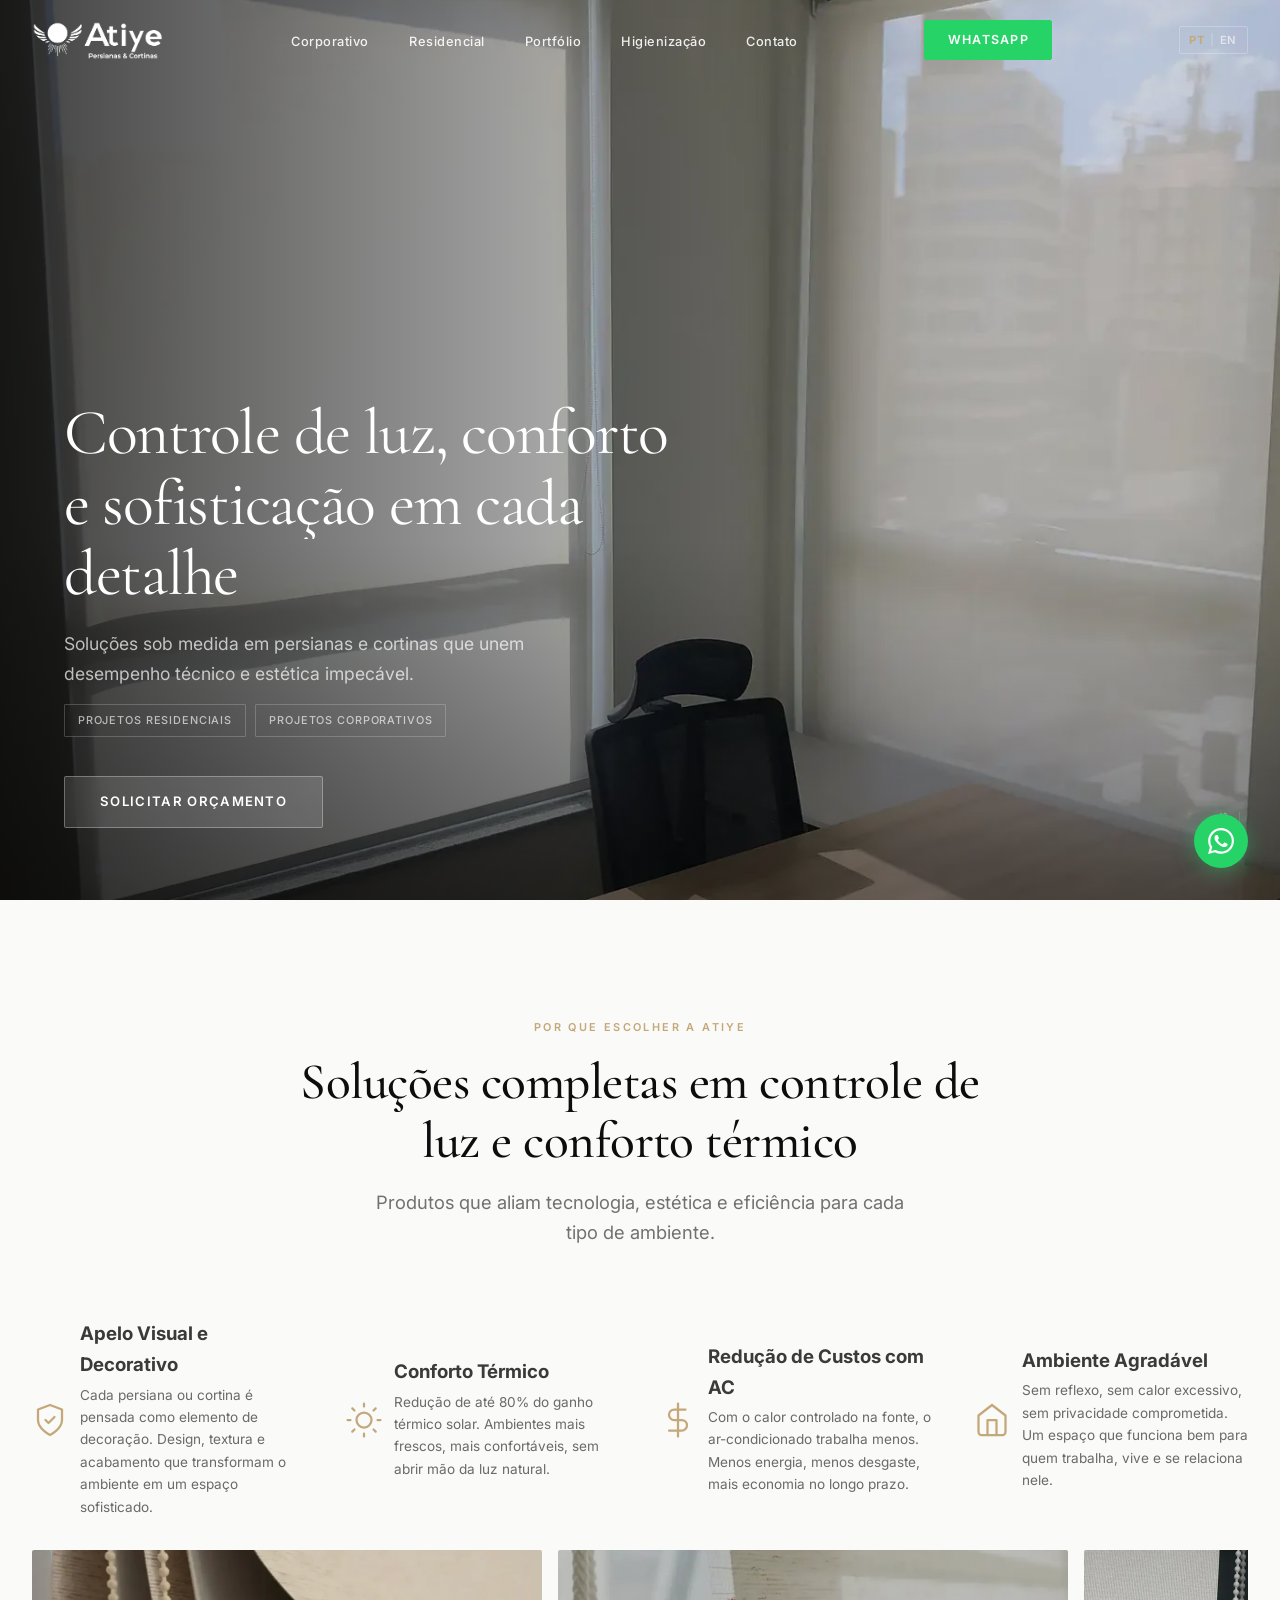
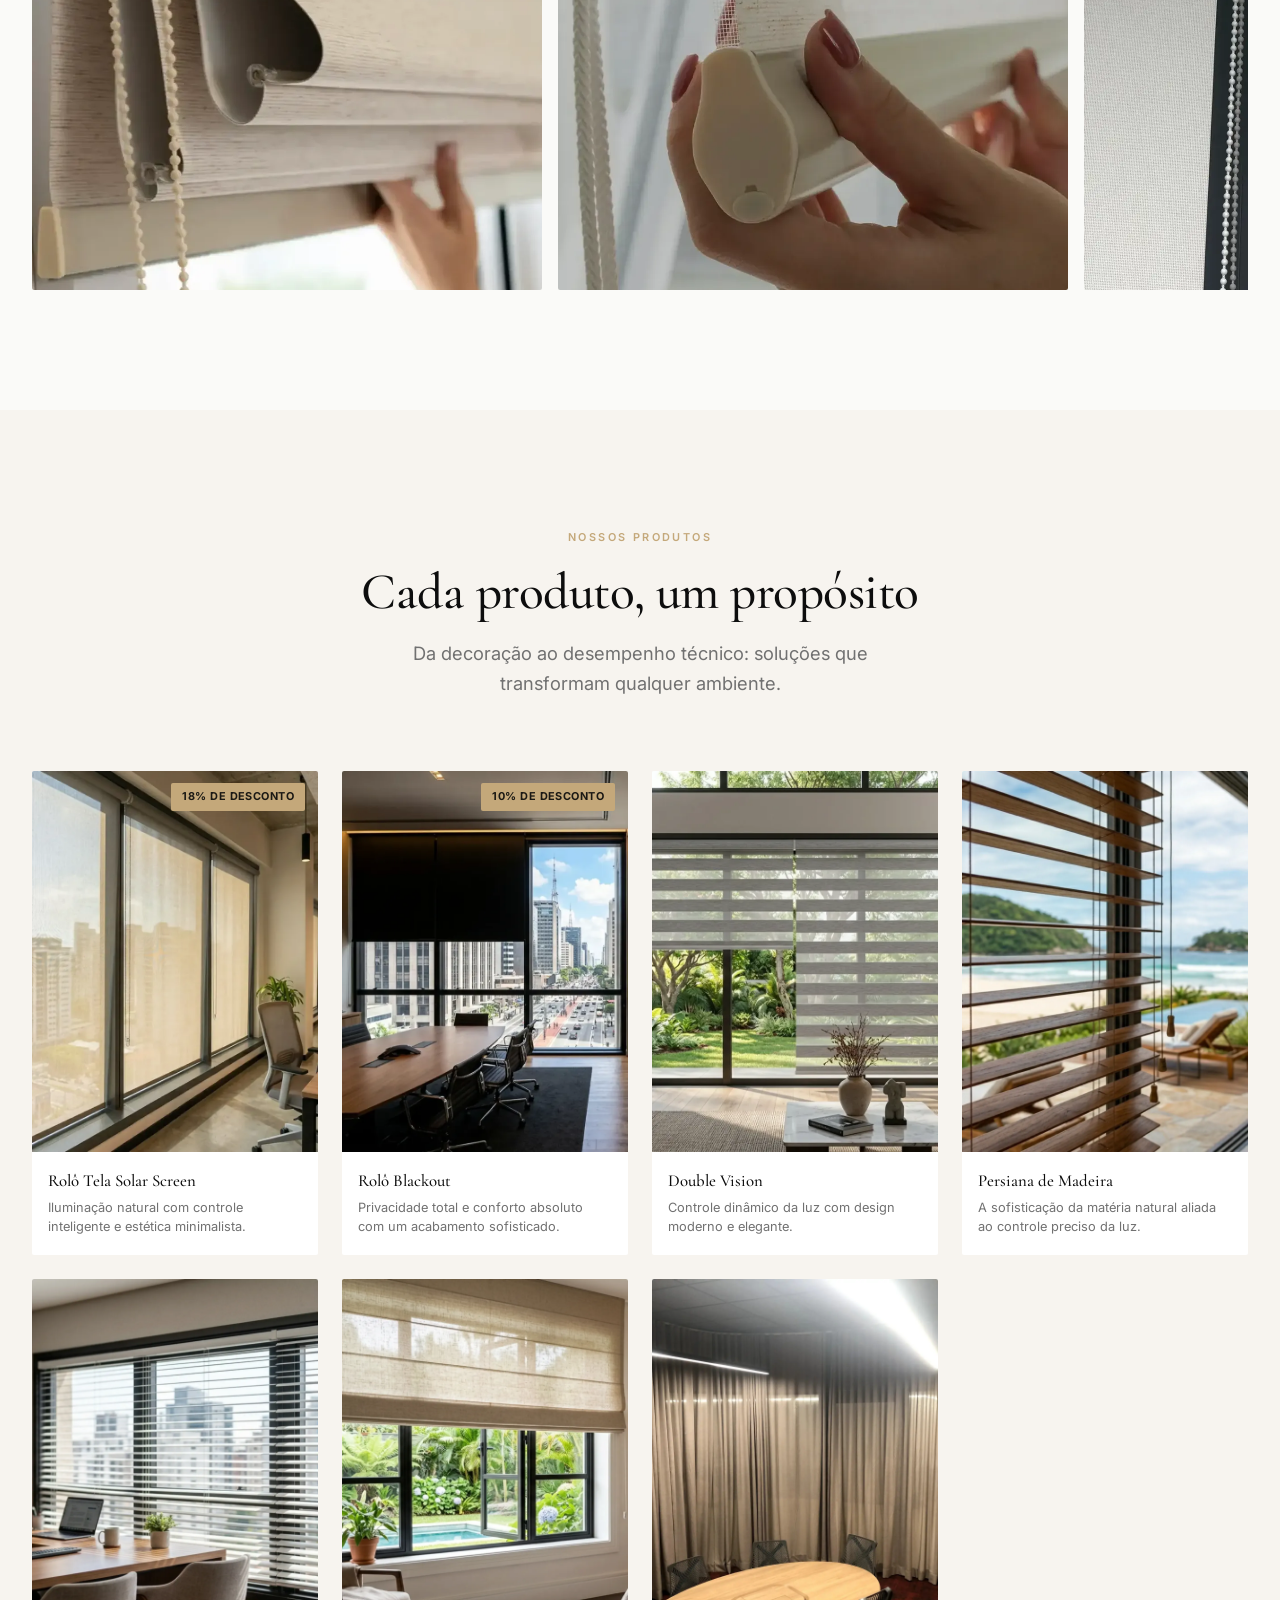
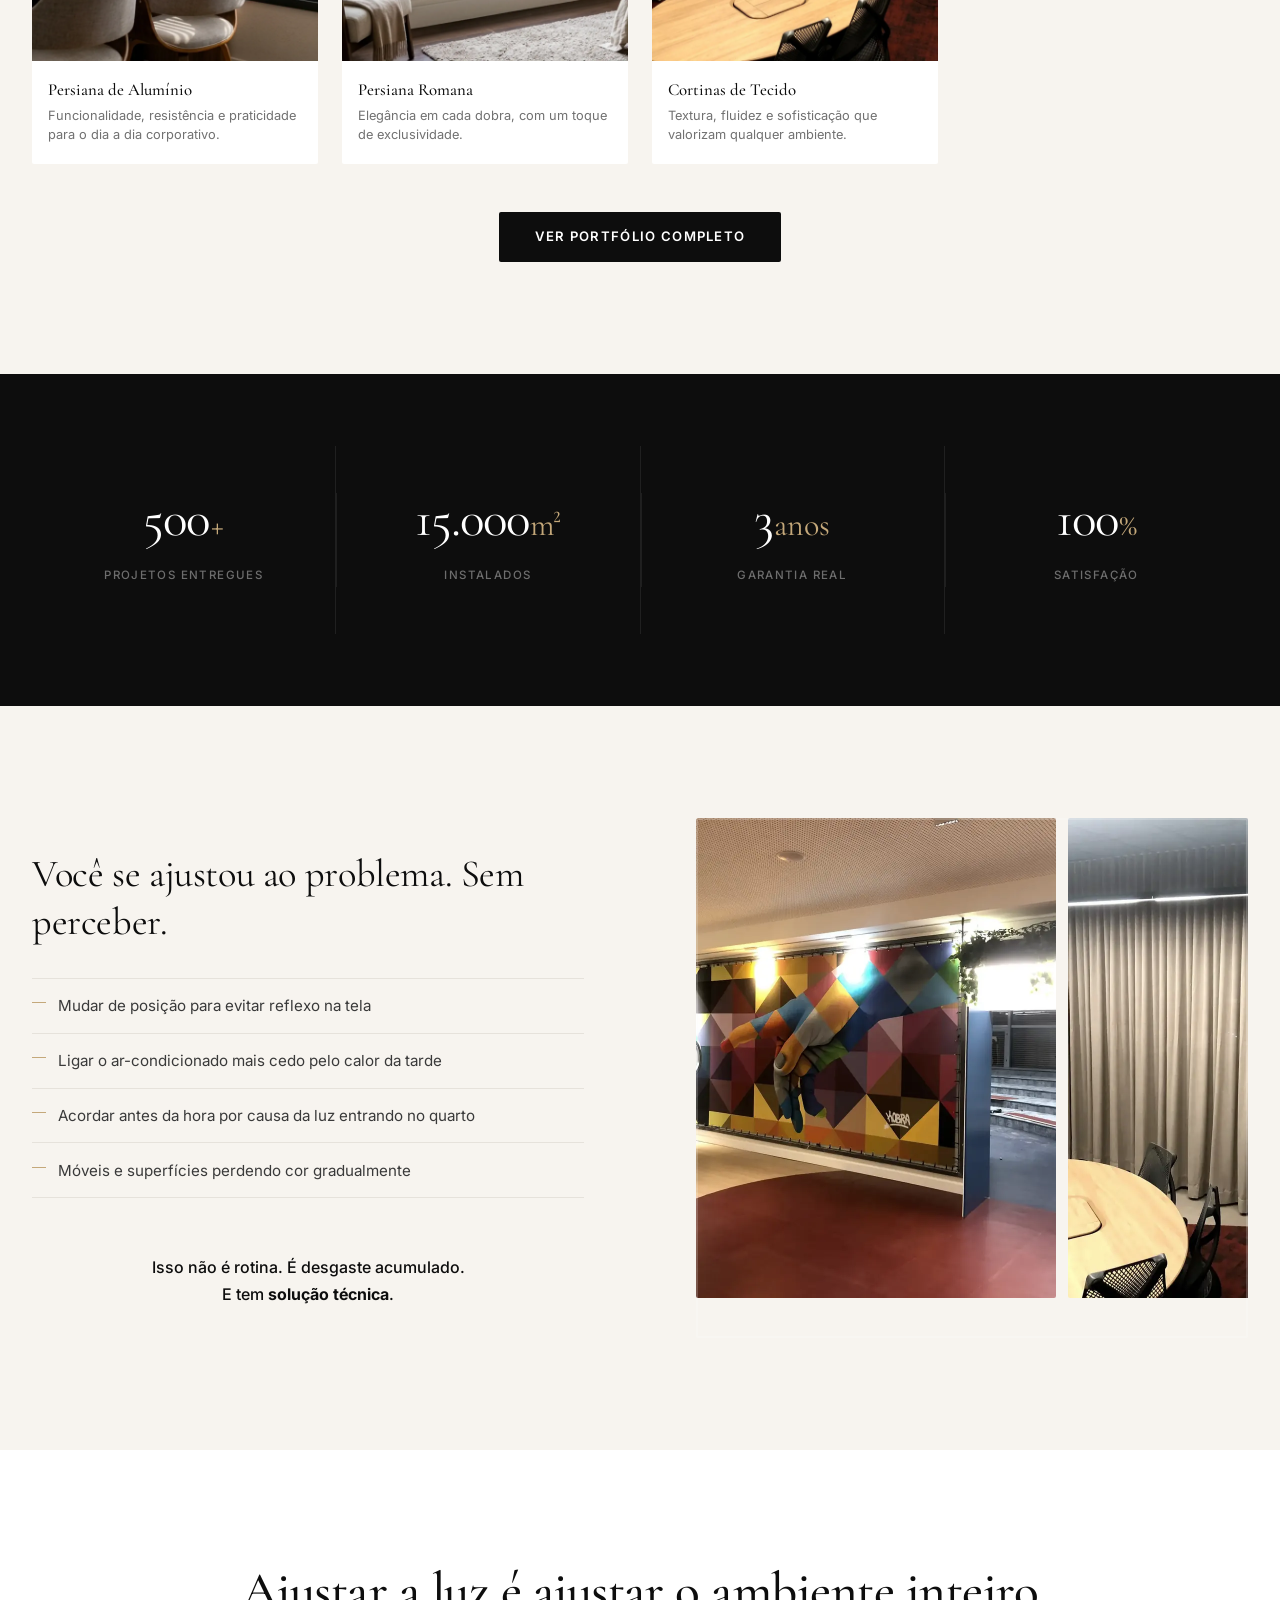
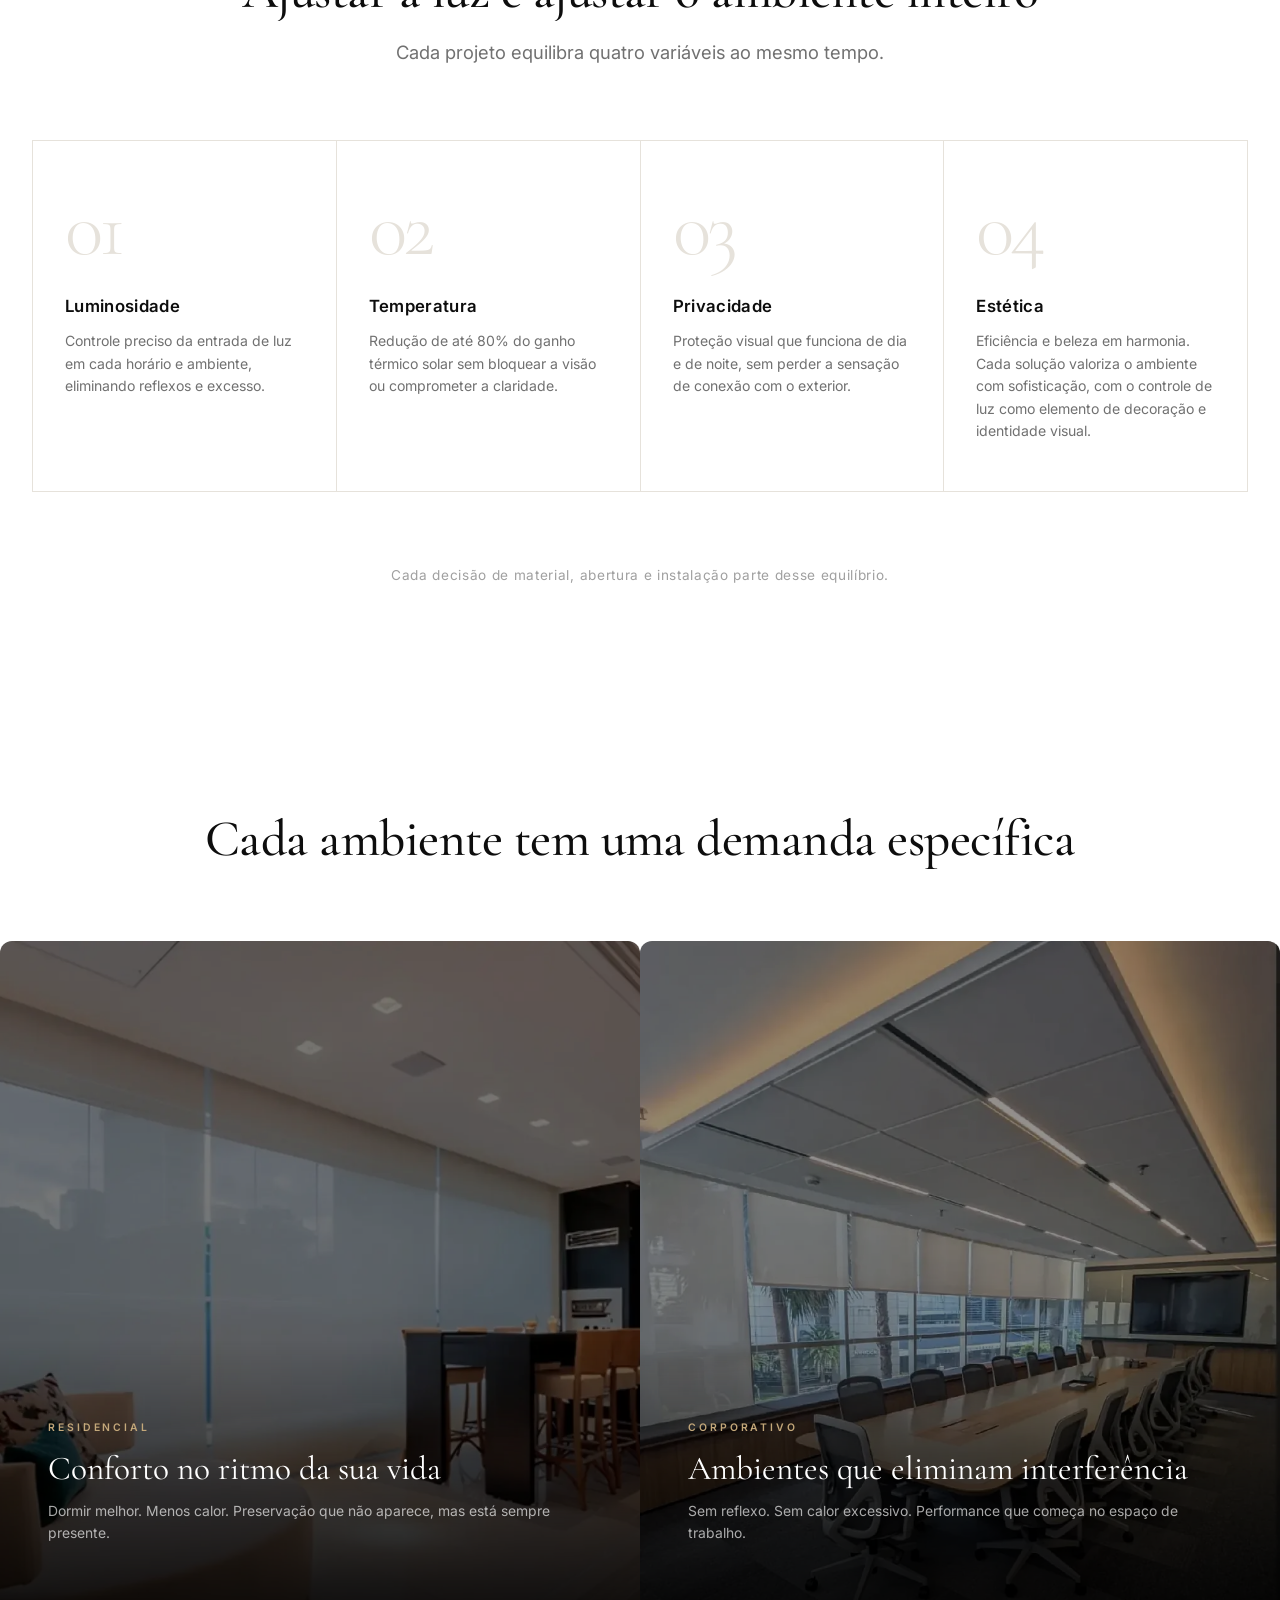
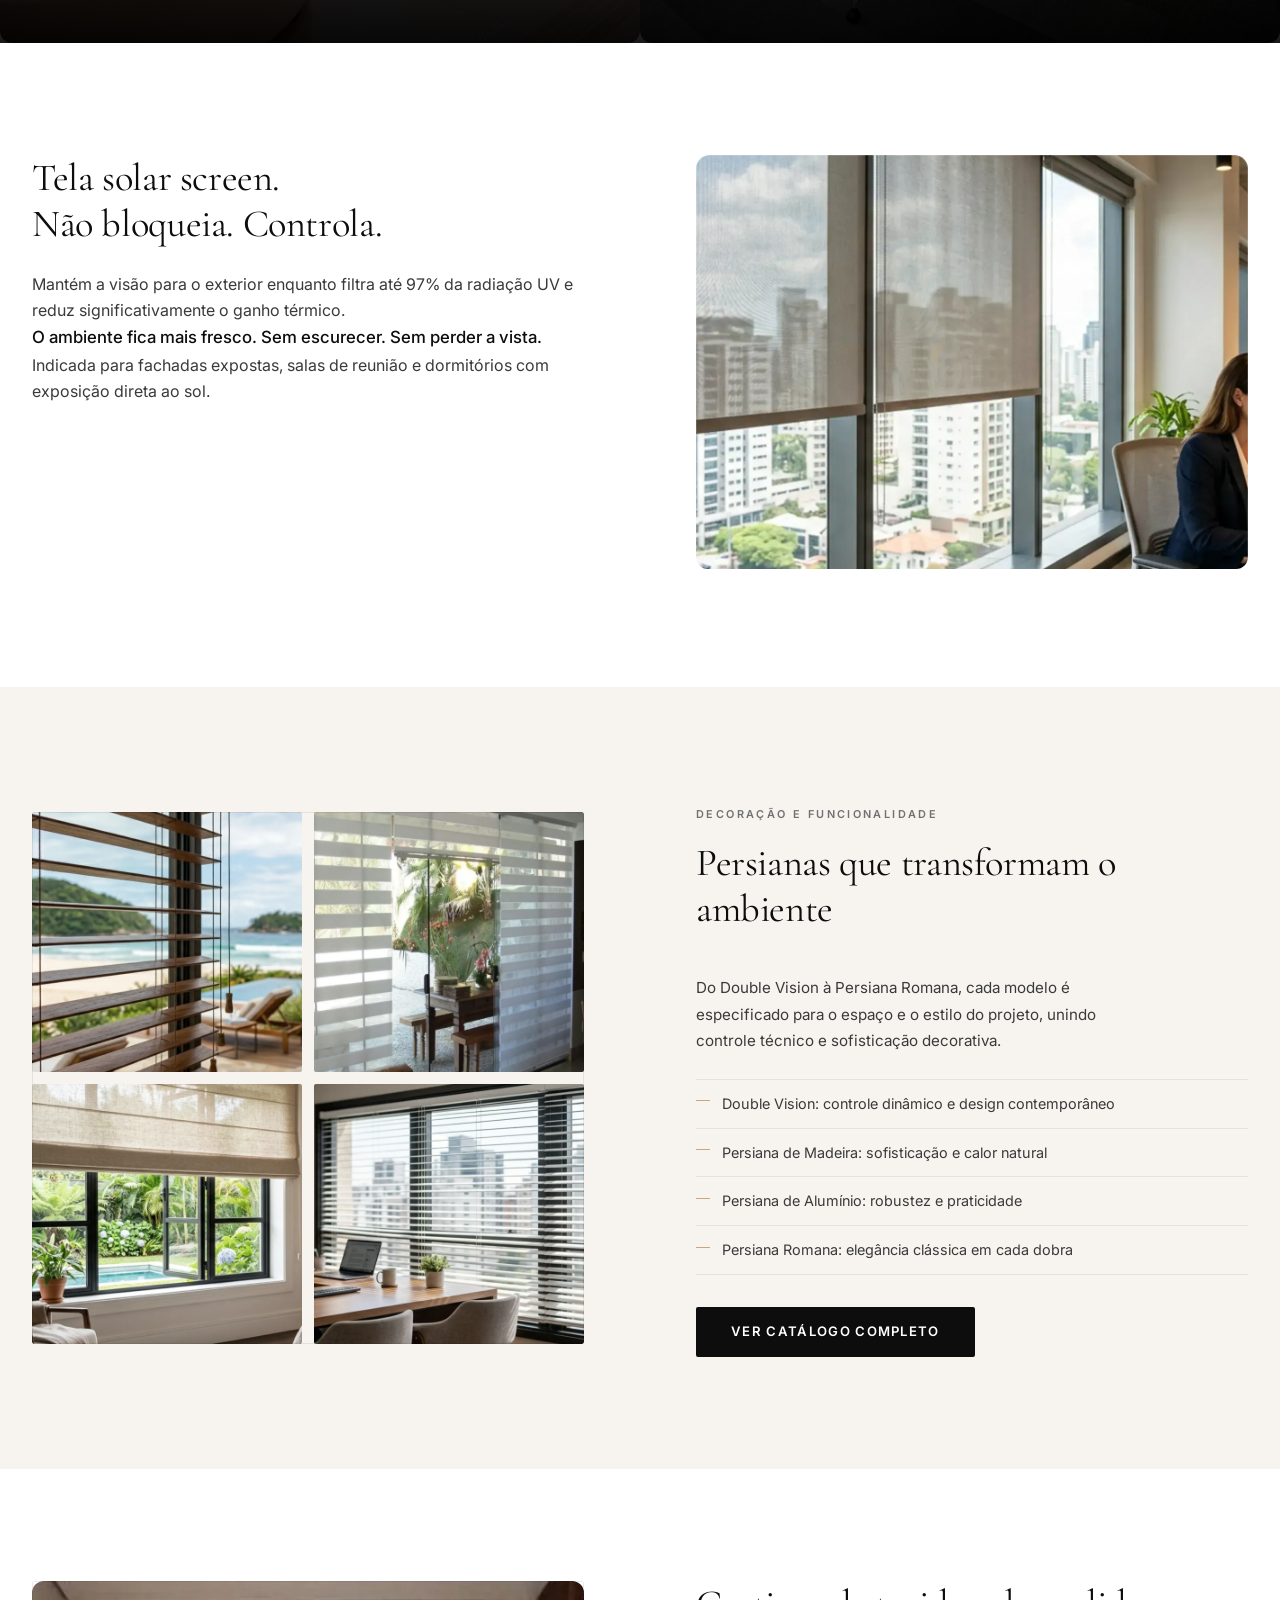
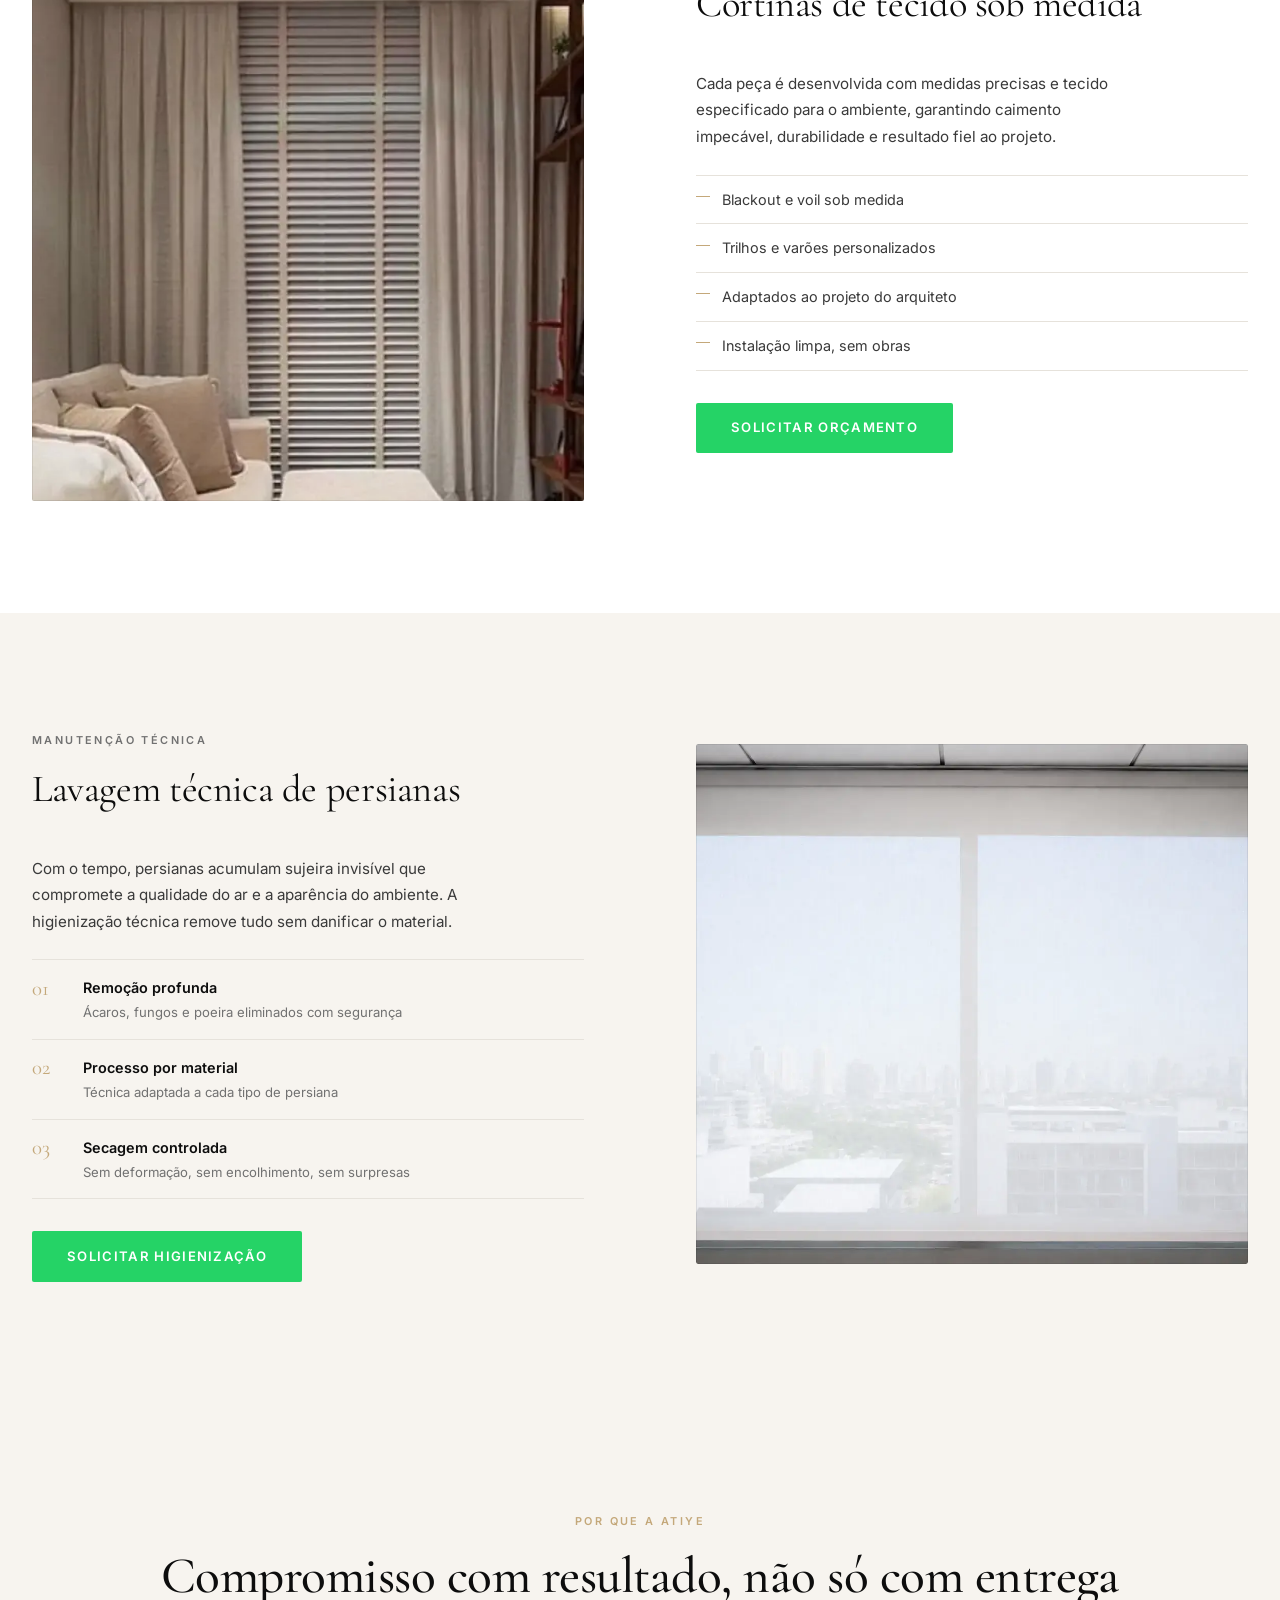
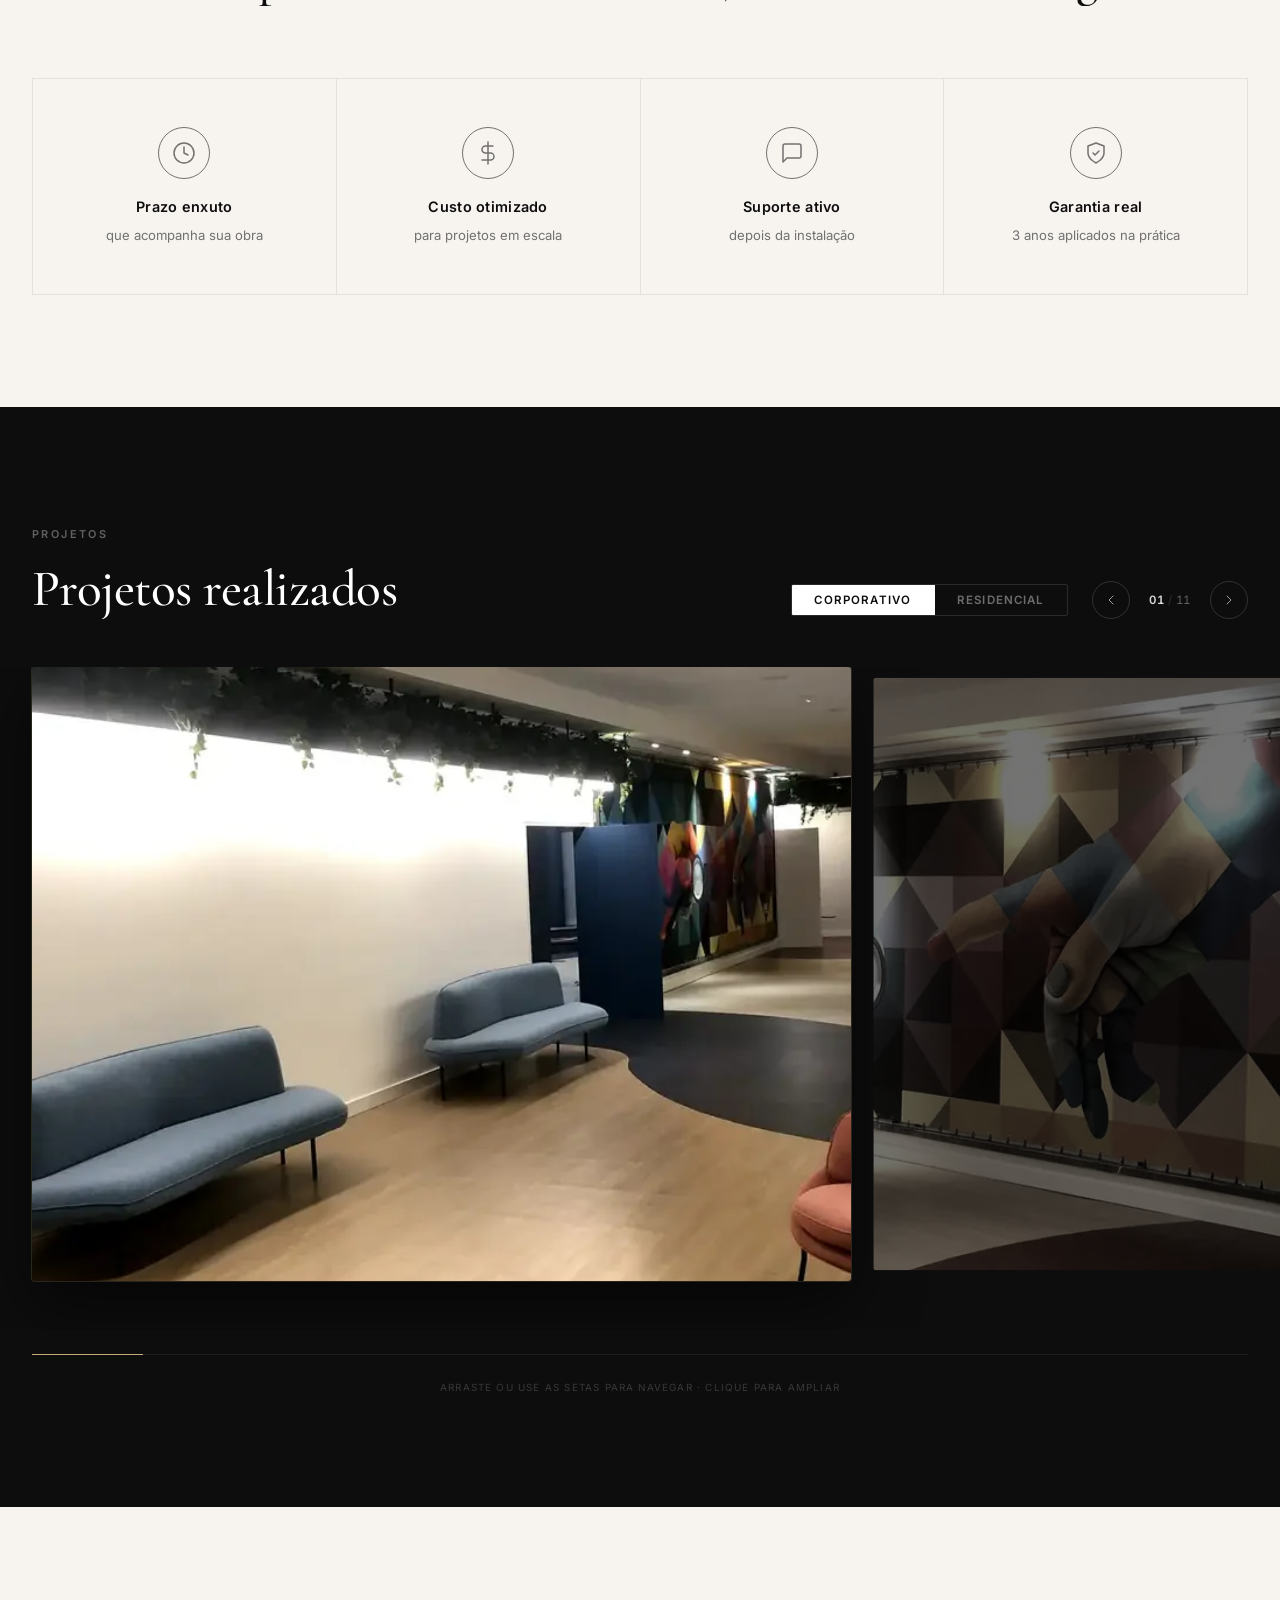
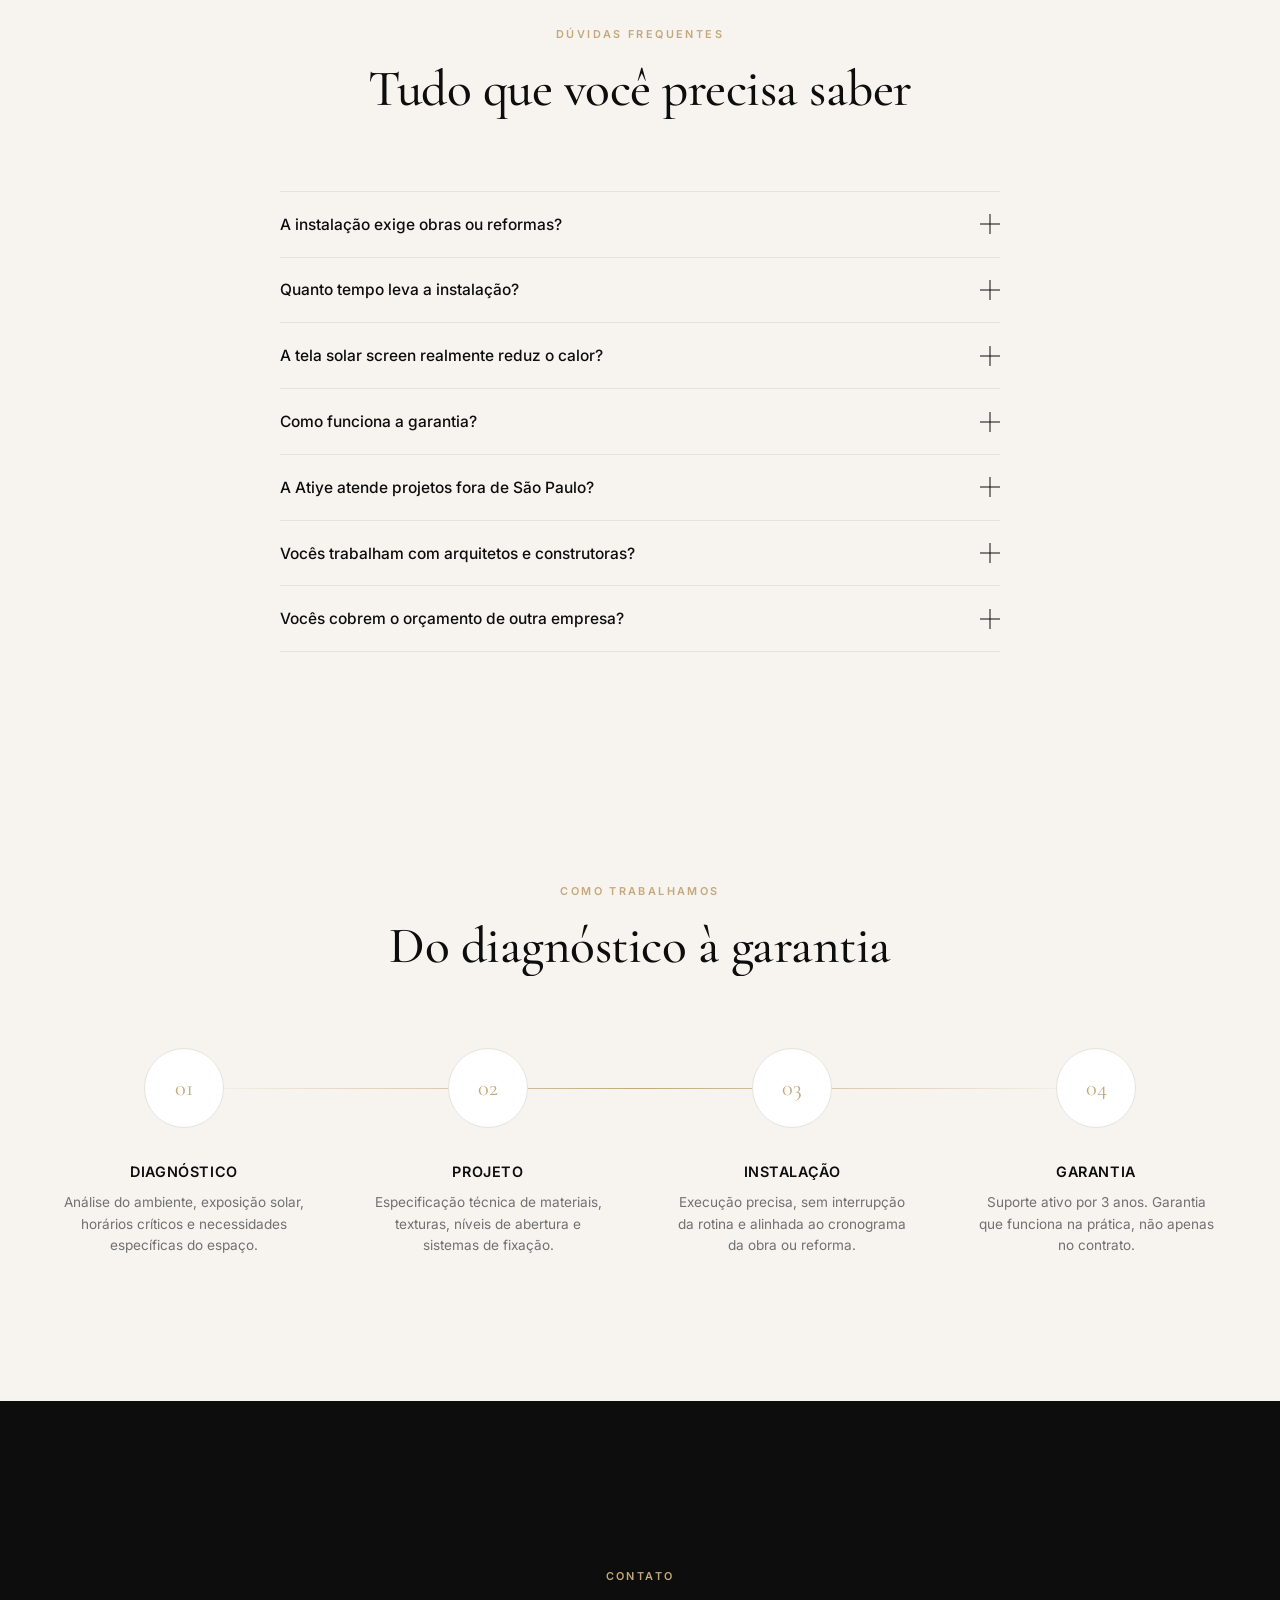
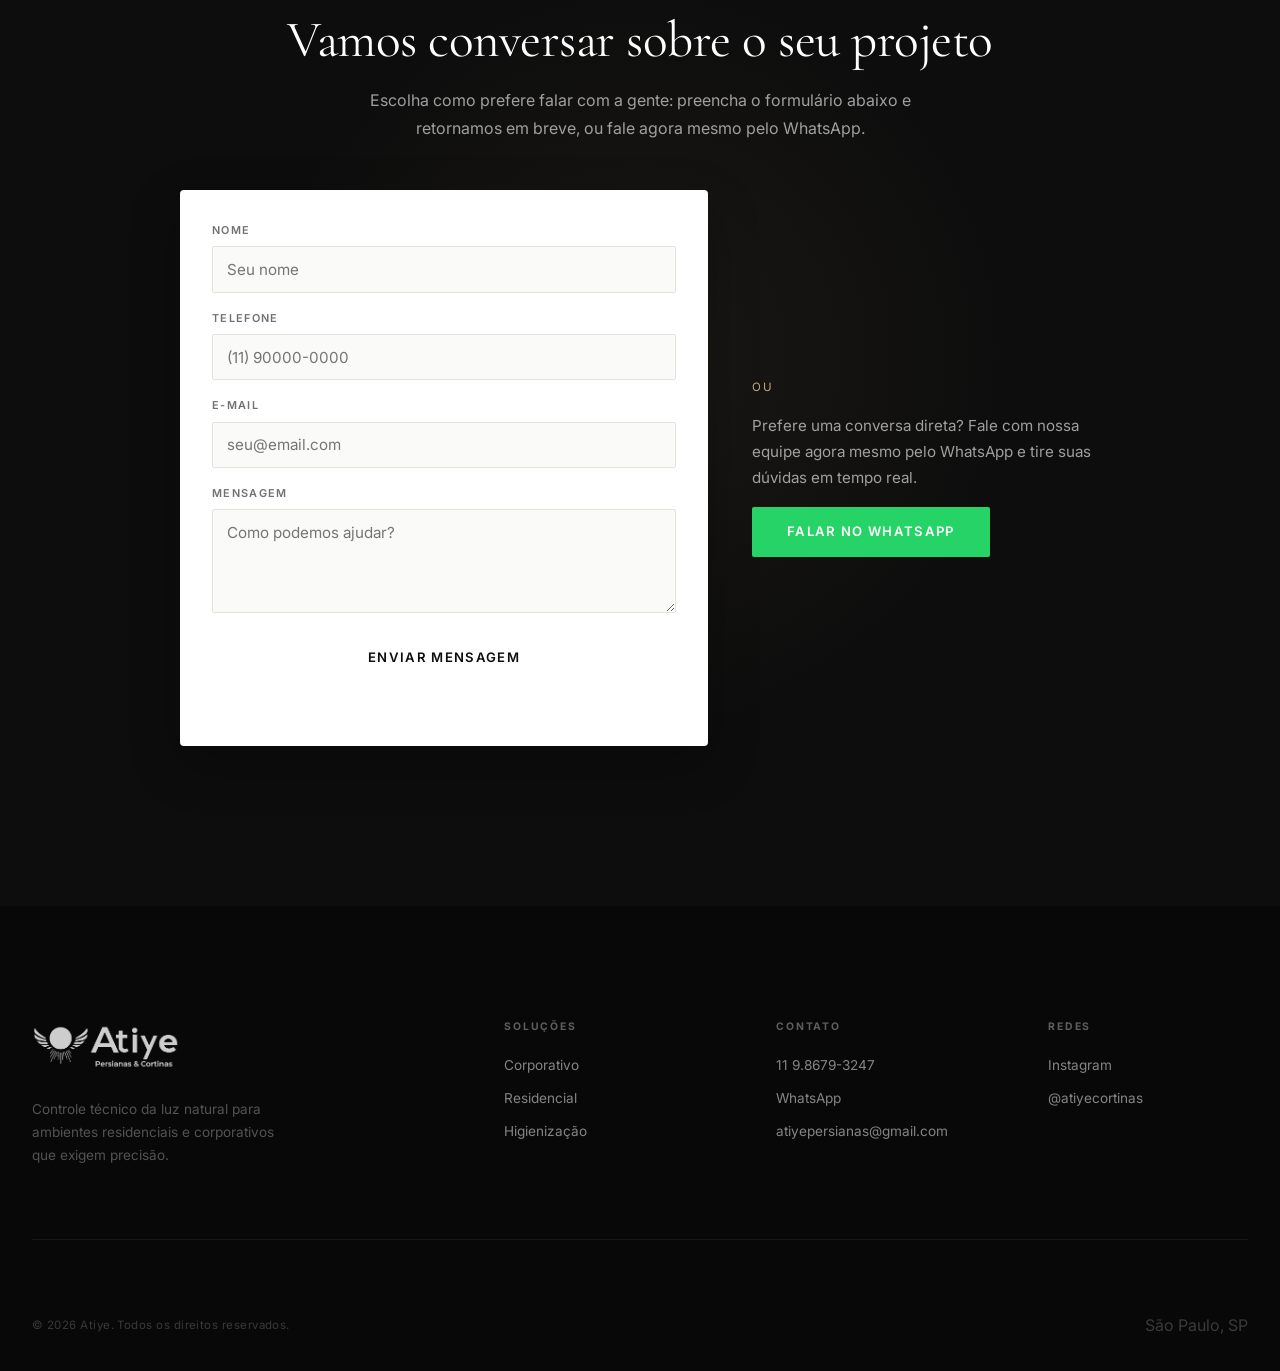
==== commit 97128770: "ajustes" ====
--- a/index.html
+++ b/index.html
@@ -103,7 +103,7 @@
       {
         "@type": "Question",
         "name": "Como funciona a garantia?",
-        "acceptedAnswer": {"@type": "Answer", "text": "Oferecemos 2 anos de garantia real, com suporte ativo, visita técnica quando necessário e reposição de peças sem custo. Não é só uma promessa no contrato."}
+        "acceptedAnswer": {"@type": "Answer", "text": "Oferecemos 3 anos de garantia real, com suporte ativo, visita técnica quando necessário e reposição de peças sem custo. Não é só uma promessa no contrato."}
       },
       {
         "@type": "Question",
@@ -114,6 +114,11 @@
         "@type": "Question",
         "name": "Vocês trabalham com arquitetos e construtoras?",
         "acceptedAnswer": {"@type": "Answer", "text": "Sim. Temos uma linha de atendimento dedicada para arquitetos, designers e construtoras com especificação técnica, execução alinhada ao projeto e condições diferenciadas por volume."}
+      },
+      {
+        "@type": "Question",
+        "name": "Vocês cobrem o orçamento de outra empresa?",
+        "acceptedAnswer": {"@type": "Answer", "text": "Sim, cobrimos qualquer orçamento comprovado. Basta apresentar o orçamento em papel timbrado, com CNPJ da empresa concorrente, desde que seja para o mesmo tipo de produto e especificação técnica. Envie pelo WhatsApp que fazemos a análise e retornamos com a nossa melhor condição."}
       }
     ]
   }
@@ -392,8 +397,9 @@
         </div>
         <div class="products-grid reveal">
           <a href="portfolio.html#rolo-screen" class="product-card">
-            <div class="product-card-img">
+            <div class="product-card-img" style="position:relative;">
               <img src="assets/catalogo/Rolô Tela Solar Screen.webp" alt="Rolô Tela Solar Screen" loading="lazy" />
+              <span data-i18n="prod-screen-discount" style="position:absolute;top:0.8rem;right:0.8rem;z-index:2;background:var(--color-gold);color:#1a1814;font-size:0.68rem;font-weight:700;letter-spacing:0.04em;padding:0.3rem 0.7rem;border-radius:2px;text-transform:uppercase;">18% de desconto</span>
             </div>
             <div class="product-card-info">
               <h3 data-i18n="prod-screen-title">Rolô Tela Solar Screen</h3>
@@ -401,8 +407,9 @@
             </div>
           </a>
           <a href="portfolio.html#rolo-blackout" class="product-card">
-            <div class="product-card-img">
+            <div class="product-card-img" style="position:relative;">
               <img src="assets/catalogo/Rolô Blackout.webp" alt="Rolô Blackout" loading="lazy" />
+              <span data-i18n="prod-blackout-discount" style="position:absolute;top:0.8rem;right:0.8rem;z-index:2;background:var(--color-gold);color:#1a1814;font-size:0.68rem;font-weight:700;letter-spacing:0.04em;padding:0.3rem 0.7rem;border-radius:2px;text-transform:uppercase;">10% de desconto</span>
             </div>
             <div class="product-card-info">
               <h3 data-i18n="prod-blackout-title">Rolô Blackout</h3>
@@ -481,7 +488,7 @@
           </div>
           <div class="stat-item">
             <div class="stat-number-wrap">
-              <span class="stat-number" data-target="2">0</span>
+              <span class="stat-number" data-target="3">0</span>
               <span class="stat-suffix" data-i18n="stat-warranty-suffix">anos</span>
             </div>
             <span class="stat-label" data-i18n="stat-warranty">Garantia real</span>
@@ -773,7 +780,7 @@
               </svg>
             </div>
             <h3 data-i18n="diff-4-title">Garantia real</h3>
-            <p data-i18n="diff-4-text">2 anos aplicados na prática</p>
+            <p data-i18n="diff-4-text">3 anos aplicados na prática</p>
           </div>
         </div>
       </div>
@@ -906,7 +913,7 @@
               <span class="faq-icon" aria-hidden="true"></span>
             </button>
             <div class="faq-answer">
-              <p data-i18n="faq-a4">Oferecemos 2 anos de garantia real, com suporte ativo, visita técnica quando necessário e reposição de peças sem custo. Não é só uma promessa no contrato.</p>
+              <p data-i18n="faq-a4">Oferecemos 3 anos de garantia real, com suporte ativo, visita técnica quando necessário e reposição de peças sem custo. Não é só uma promessa no contrato.</p>
             </div>
           </div>
           <div class="faq-item">
@@ -927,6 +934,15 @@
               <p data-i18n="faq-a6">Sim. Temos uma linha de atendimento dedicada para arquitetos, designers e construtoras com especificação técnica, execução alinhada ao projeto e condições diferenciadas por volume.</p>
             </div>
           </div>
+          <div class="faq-item">
+            <button class="faq-question" aria-expanded="false">
+              <span data-i18n="faq-q7">Vocês cobrem o orçamento de outra empresa?</span>
+              <span class="faq-icon" aria-hidden="true"></span>
+            </button>
+            <div class="faq-answer">
+              <p data-i18n="faq-a7">Sim, cobrimos qualquer orçamento comprovado. Basta apresentar o orçamento em papel timbrado, com CNPJ da empresa concorrente, desde que seja para o mesmo tipo de produto e especificação técnica (mesmo material, medida e acabamento). Envie pelo WhatsApp que fazemos a análise e retornamos com a nossa melhor condição.</p>
+            </div>
+          </div>
         </div>
       </div>
     </section>
@@ -957,7 +973,7 @@
           <div class="process-step">
             <div class="process-dot">04</div>
             <h3 data-i18n="proc-4-title">Garantia</h3>
-            <p data-i18n="proc-4-text">Suporte ativo por 2 anos. Garantia que funciona na prática, não apenas no contrato.</p>
+            <p data-i18n="proc-4-text">Suporte ativo por 3 anos. Garantia que funciona na prática, não apenas no contrato.</p>
           </div>
         </div>
       </div>
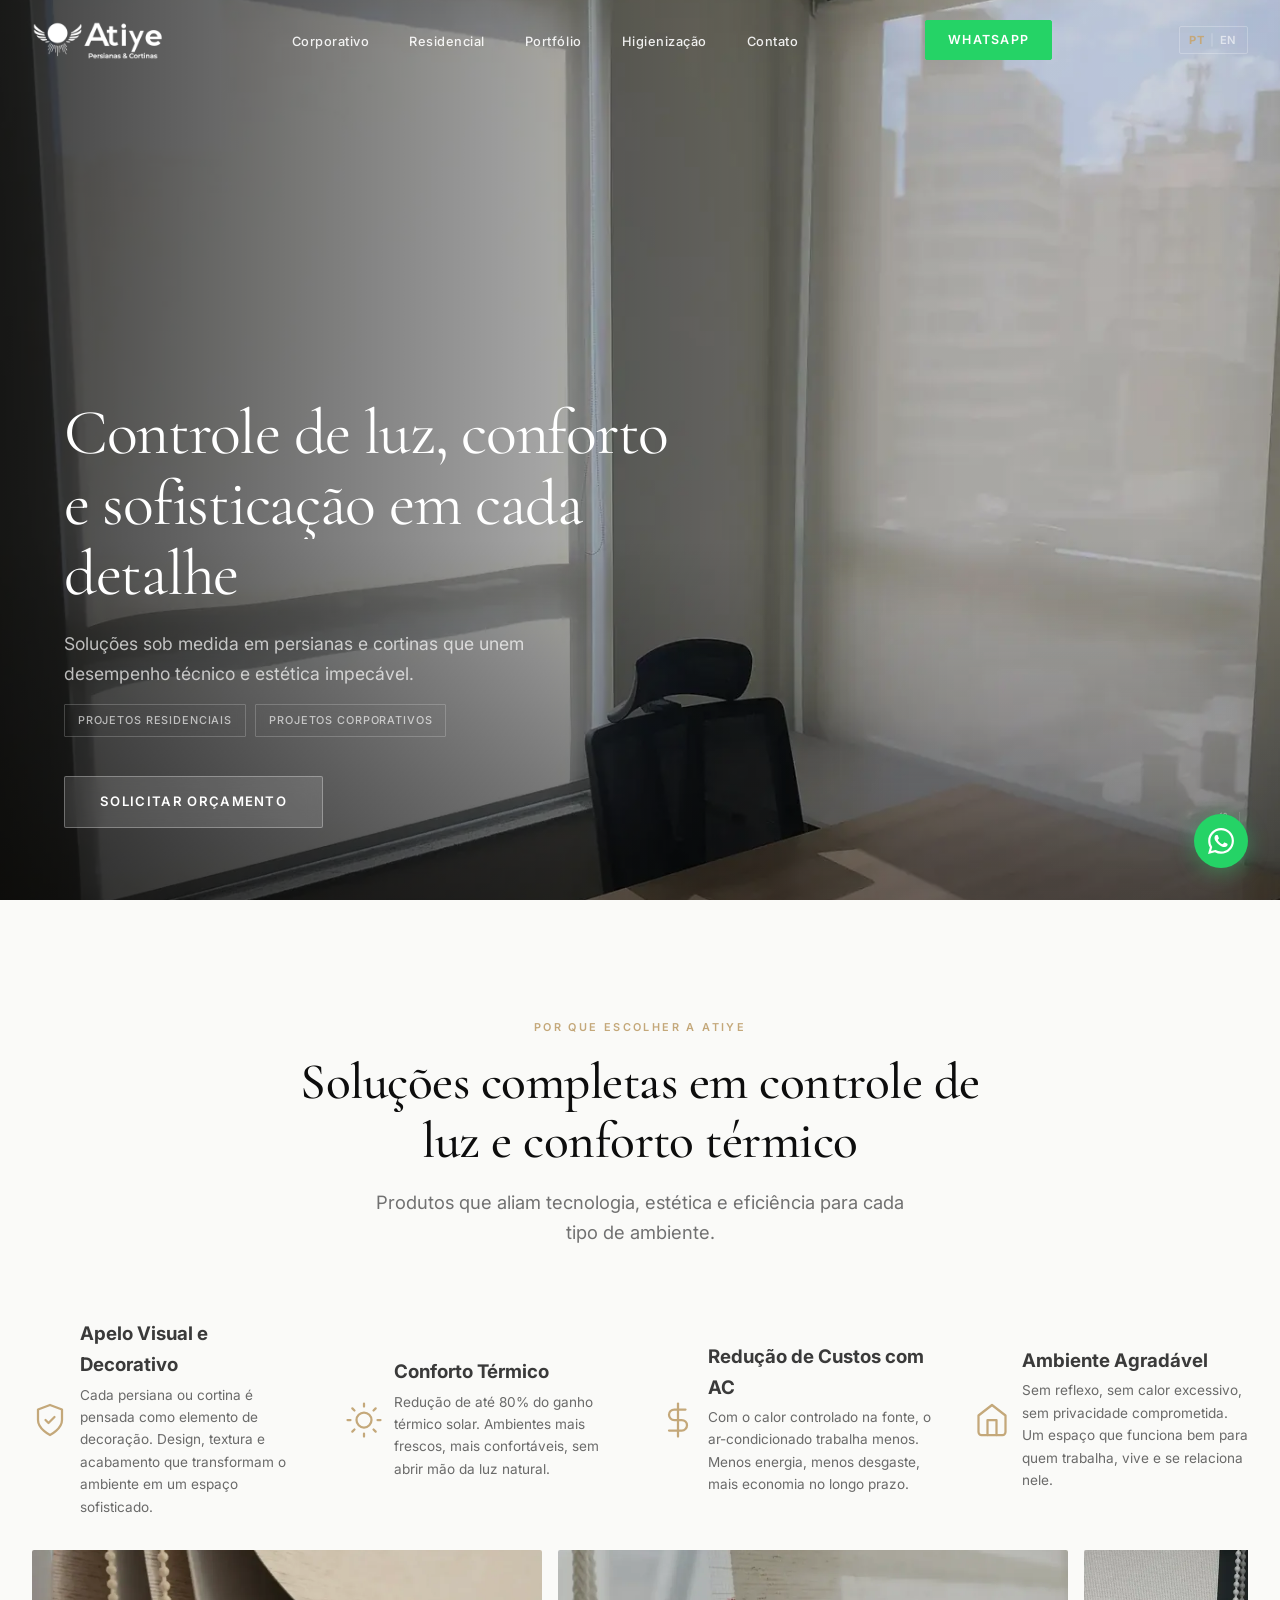
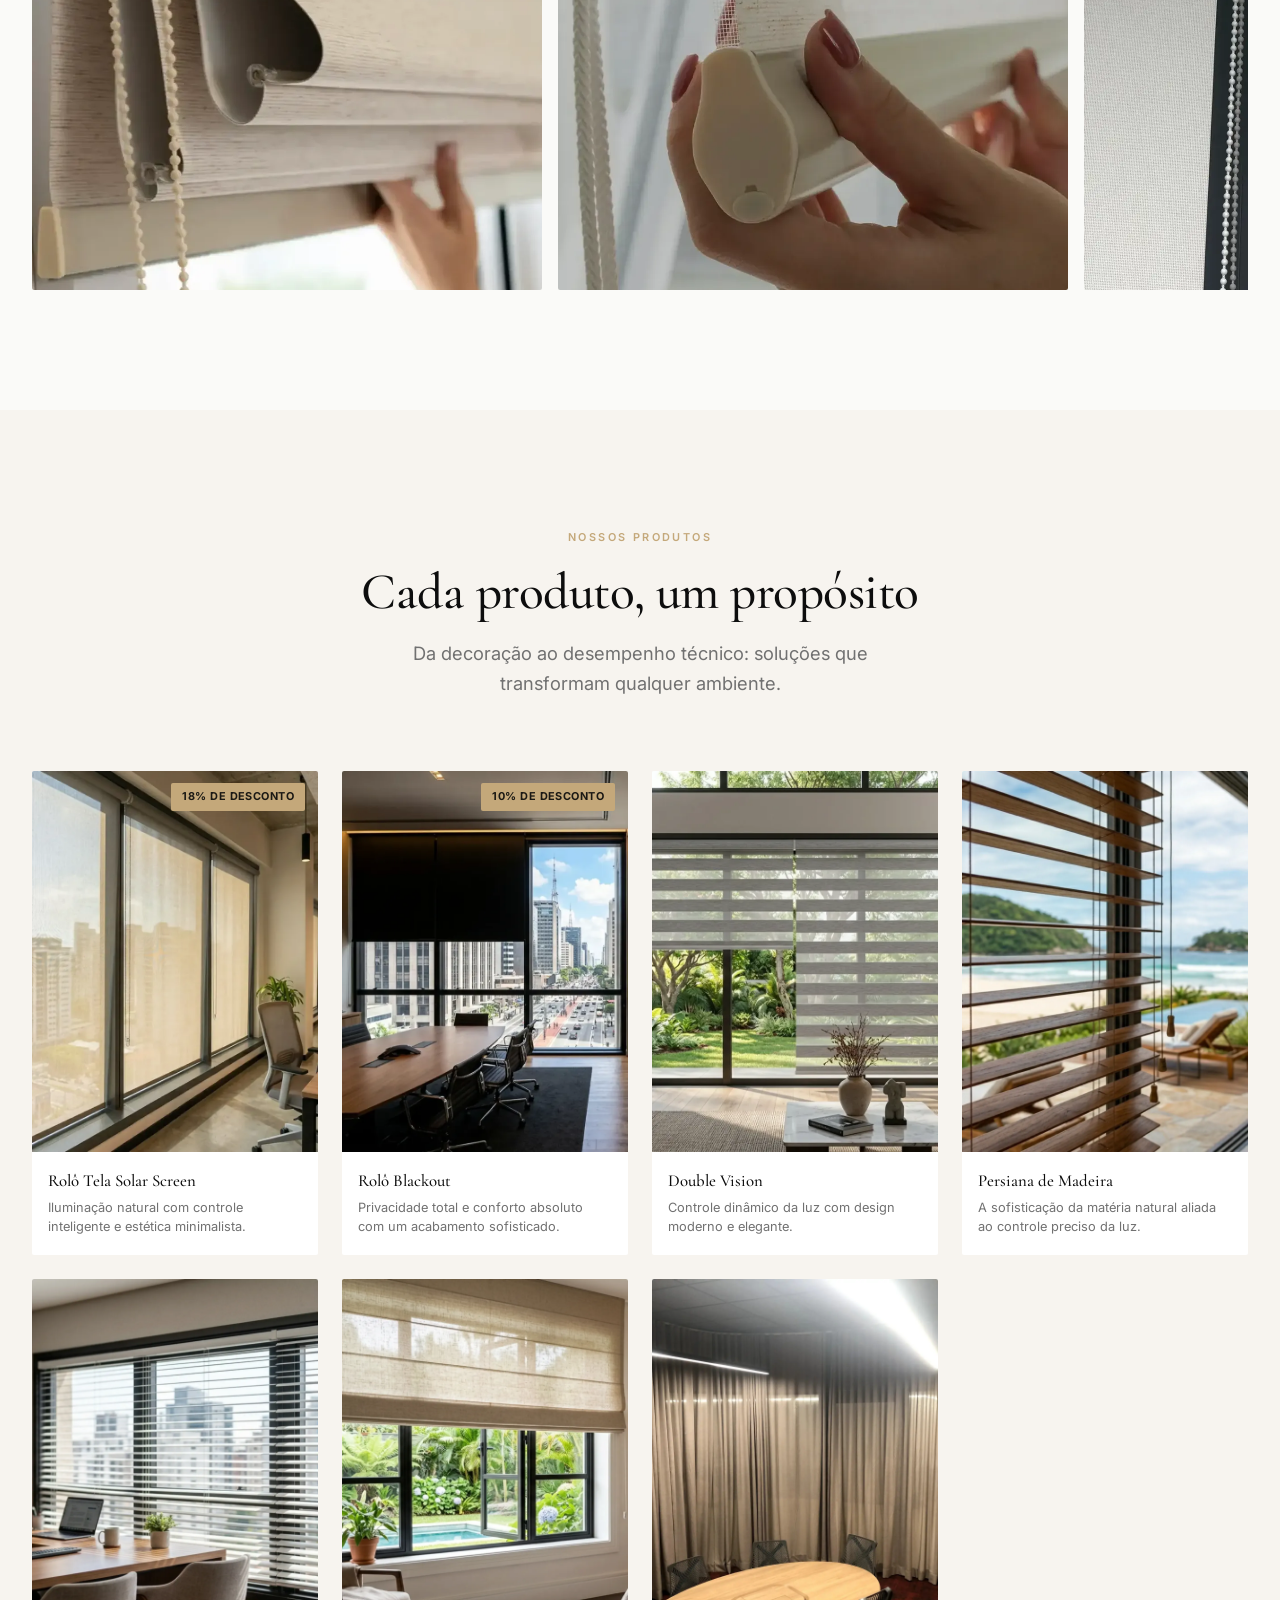
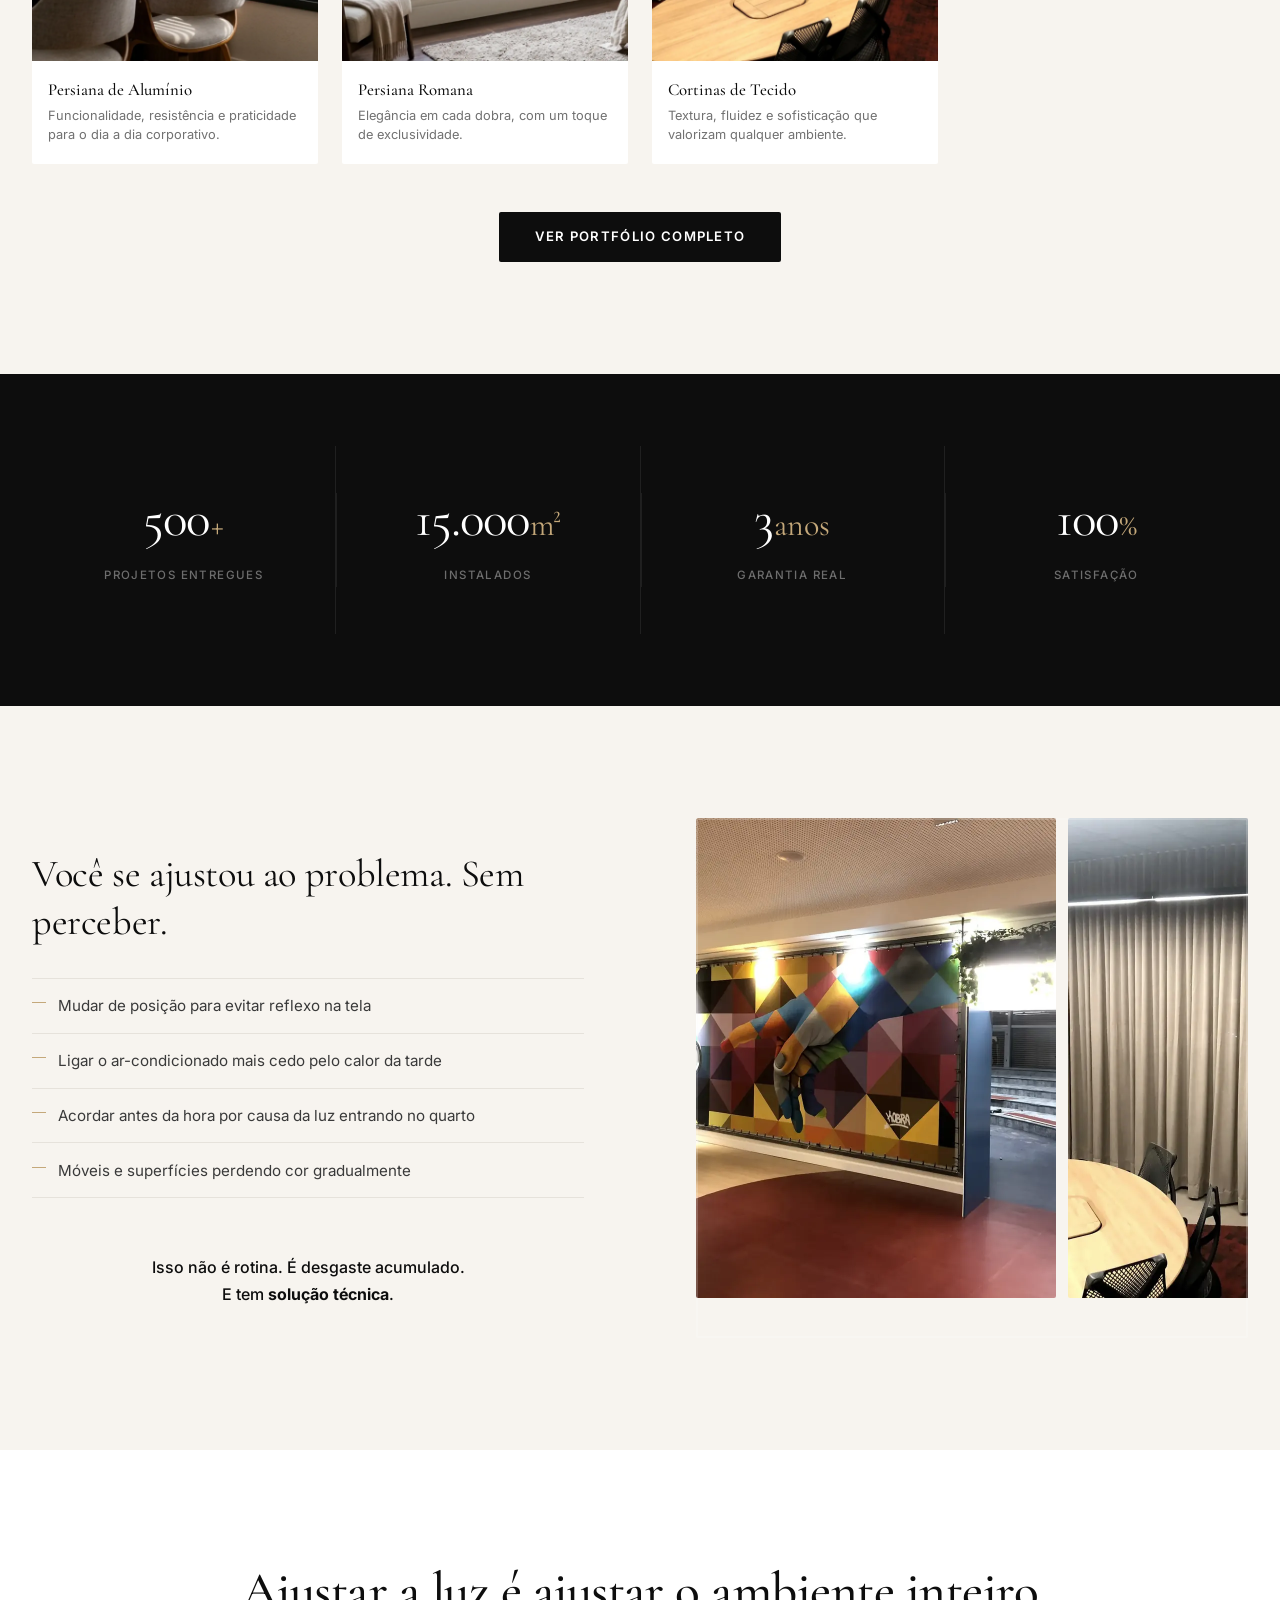
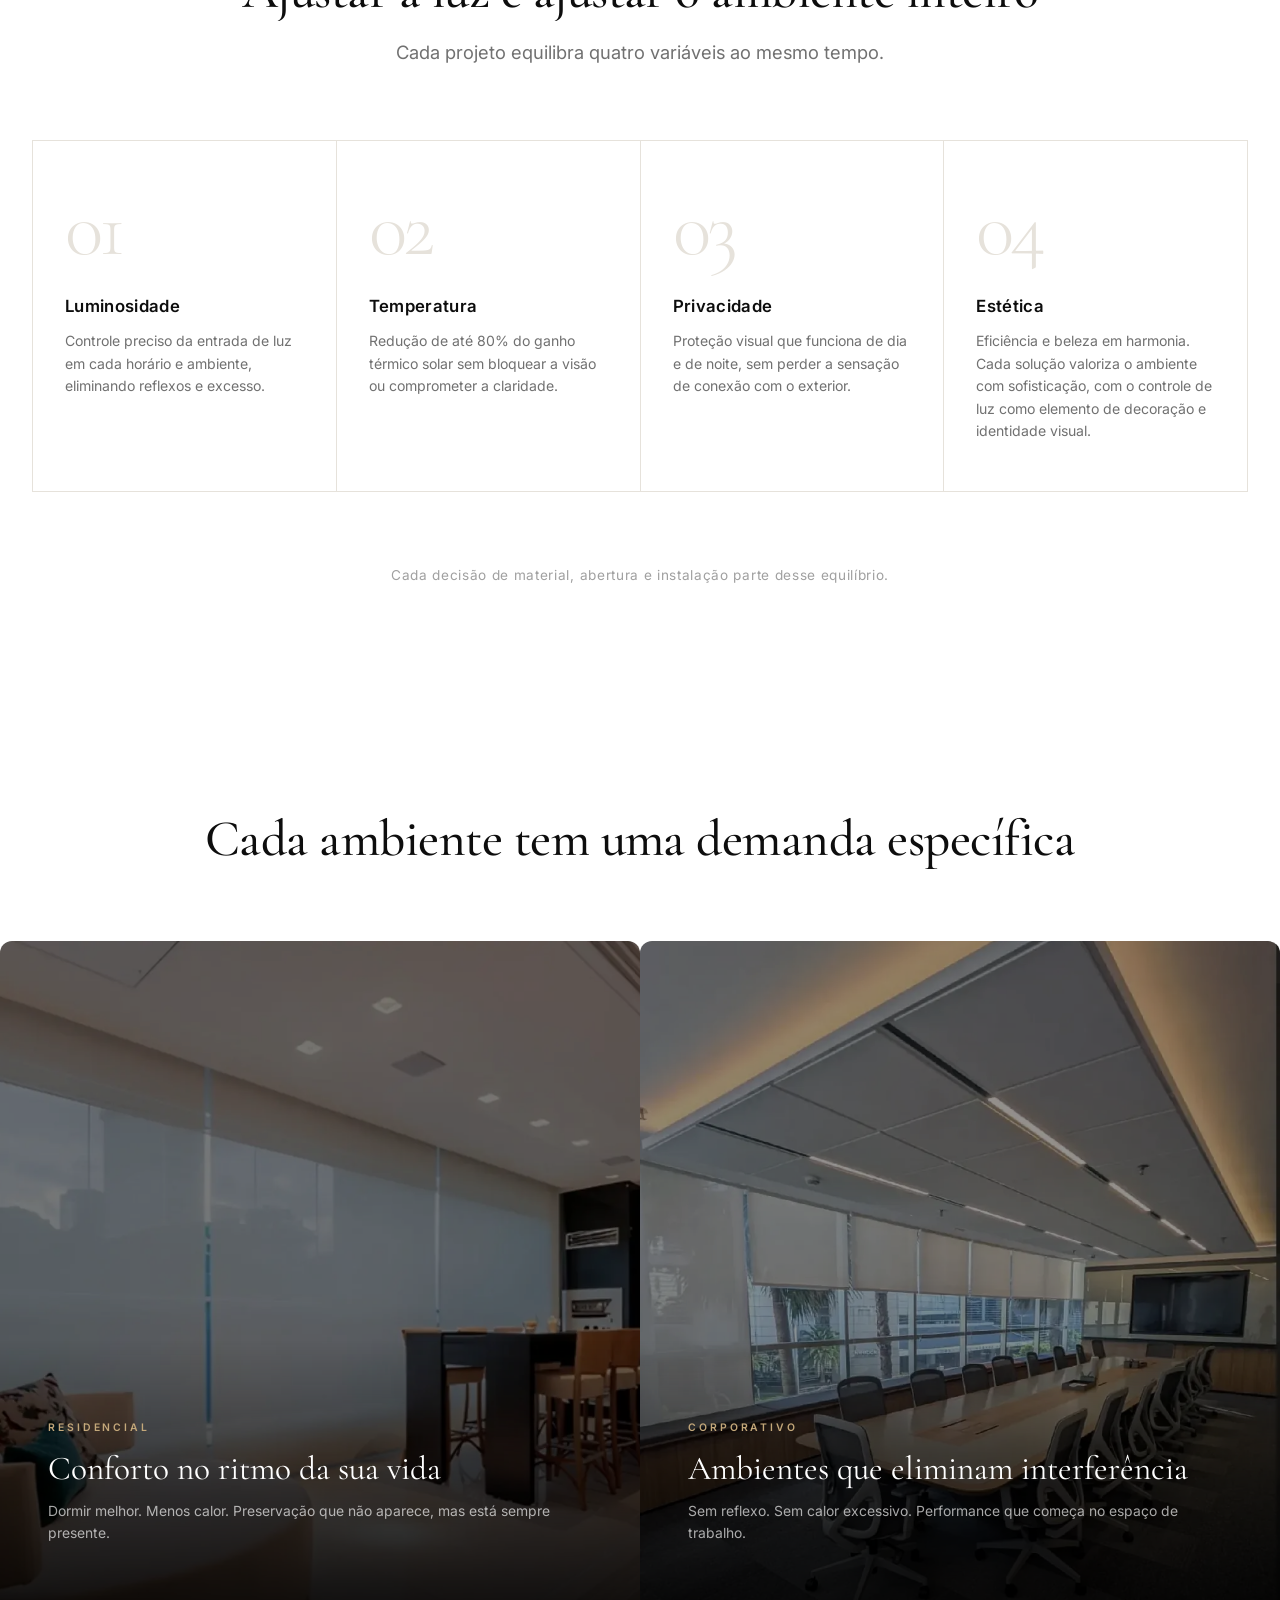
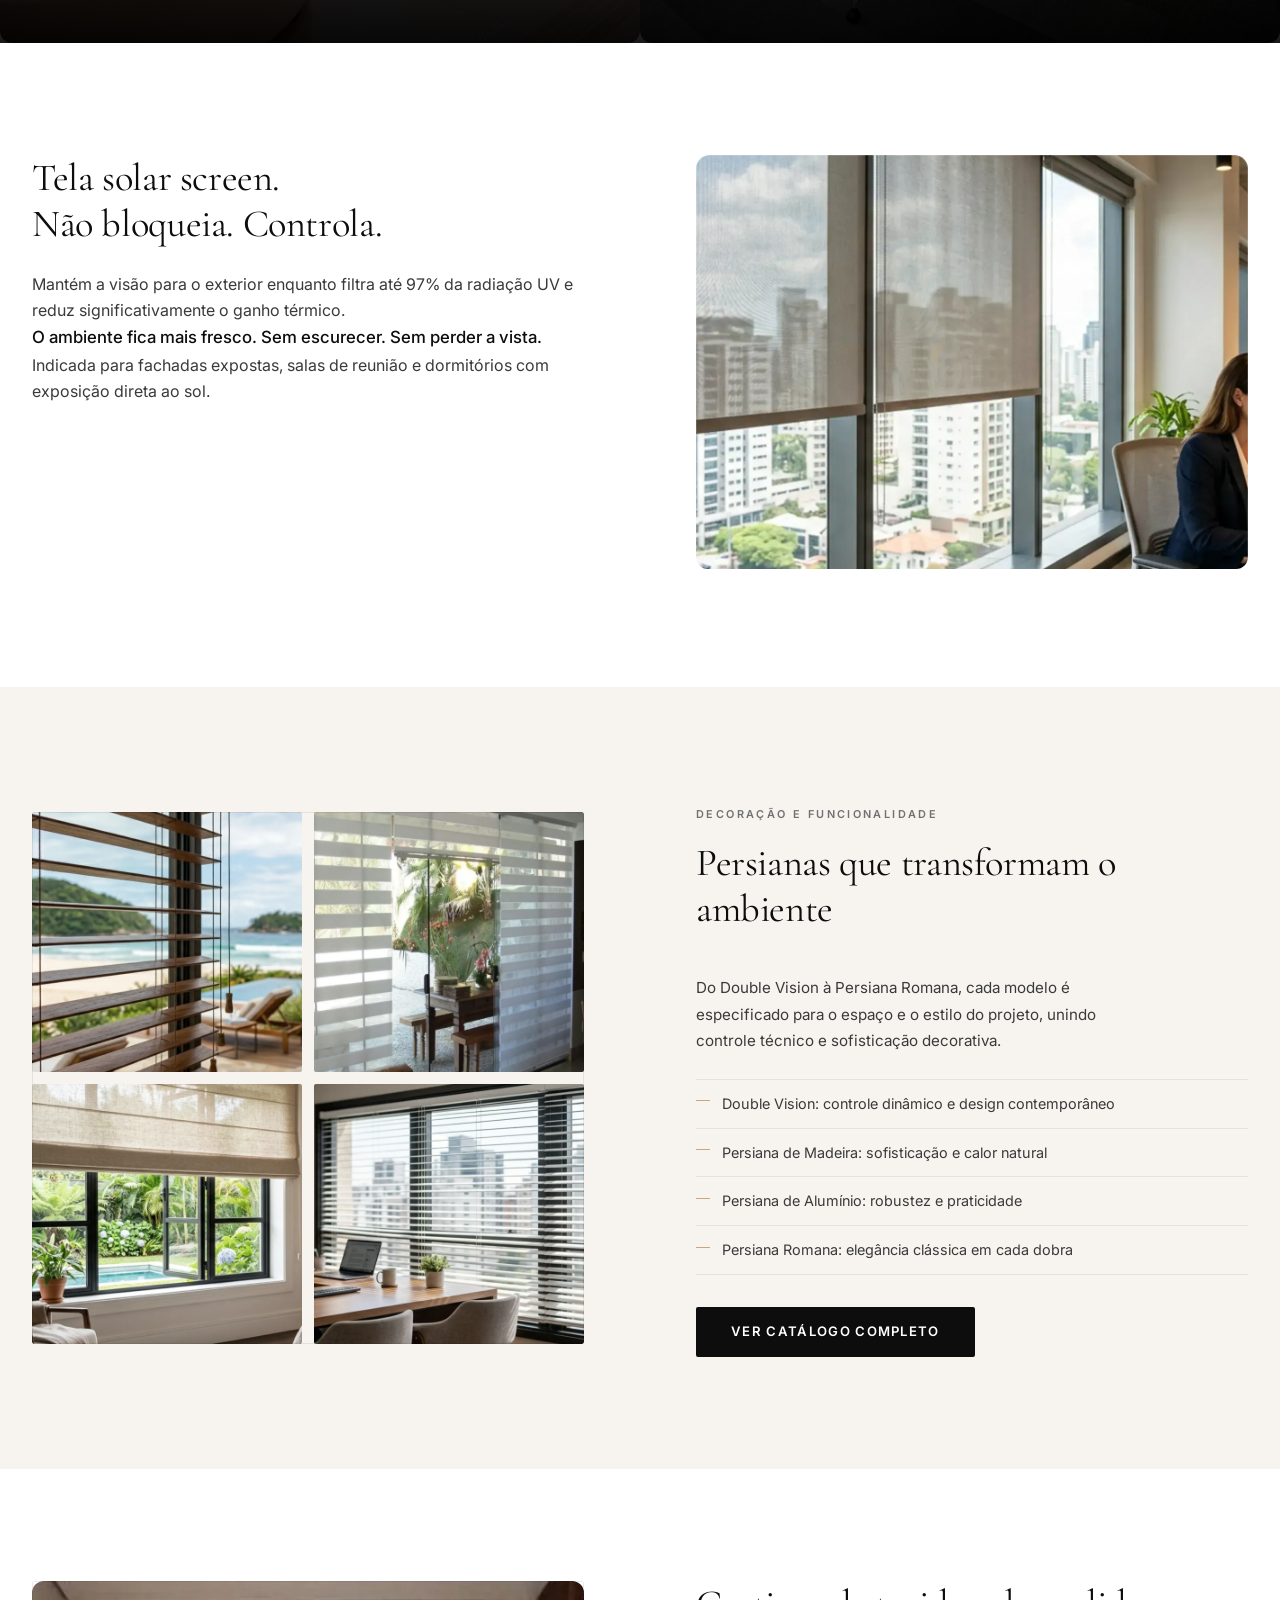
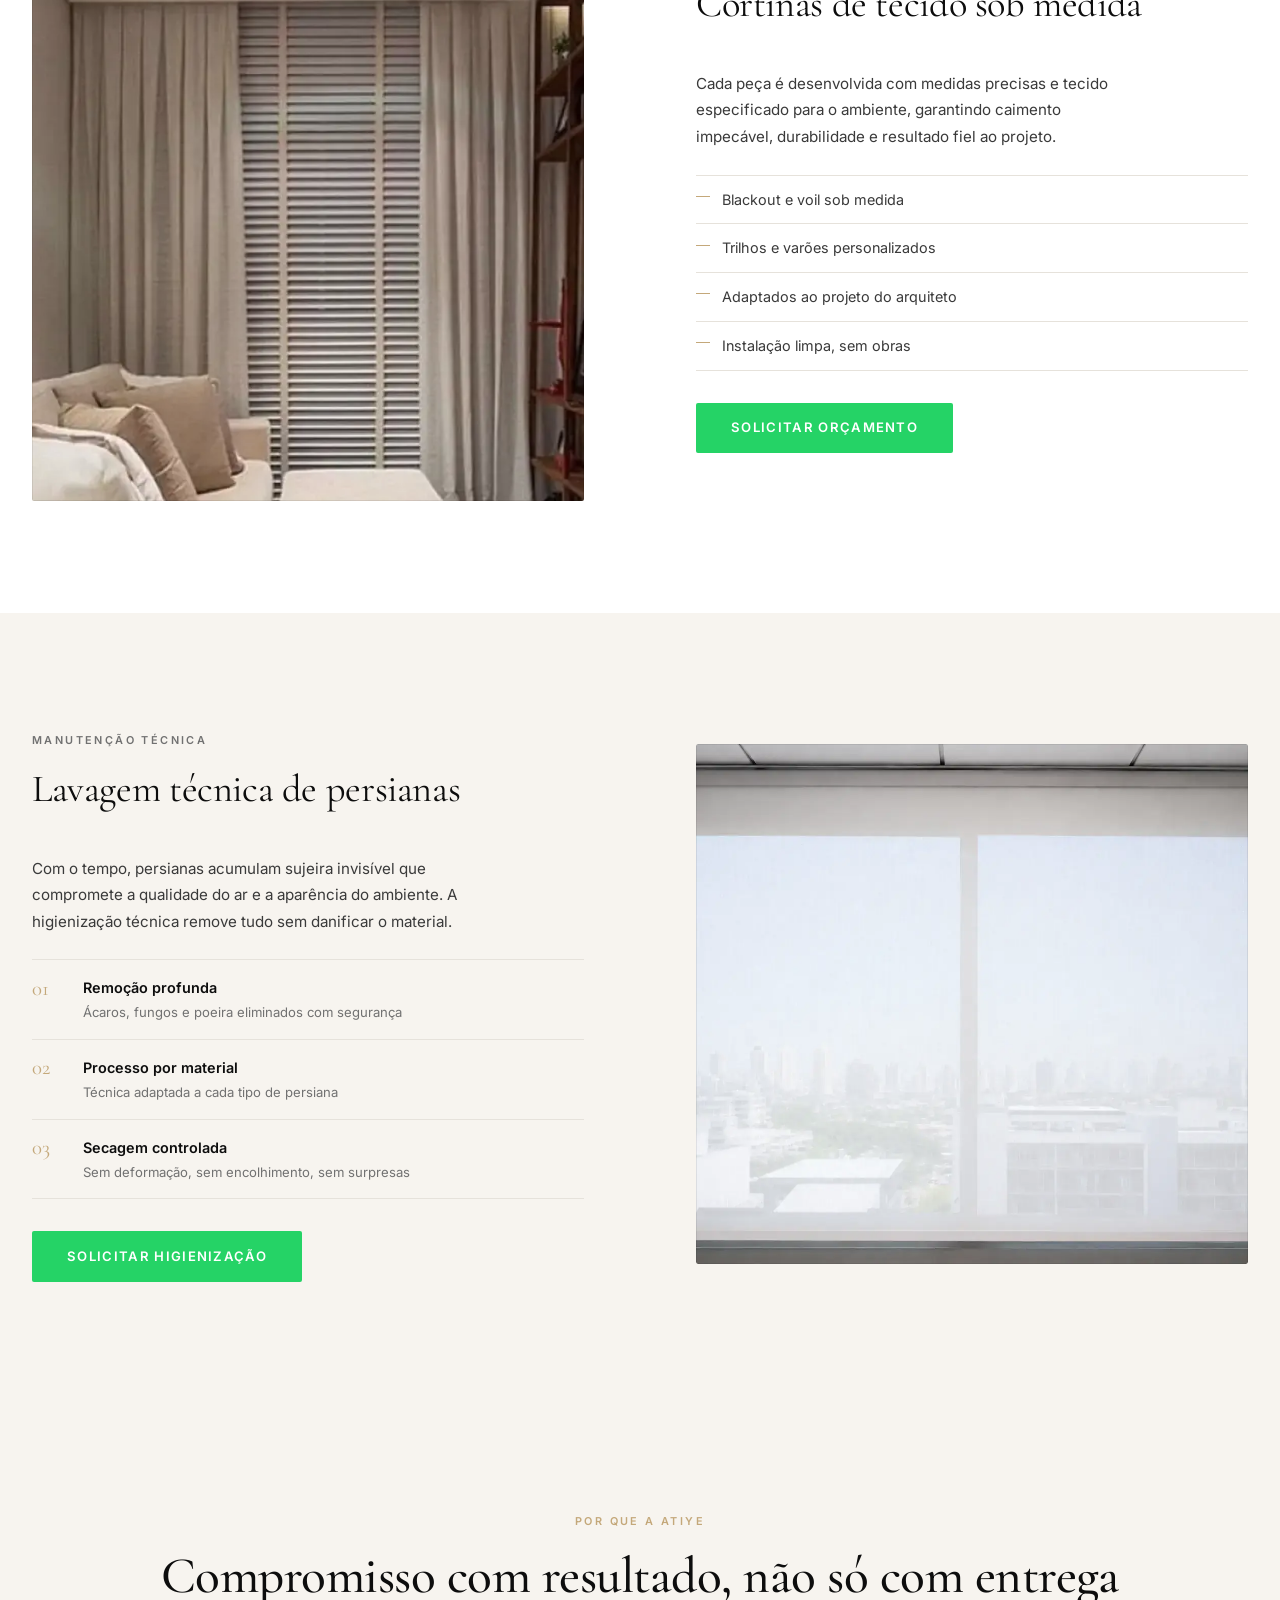
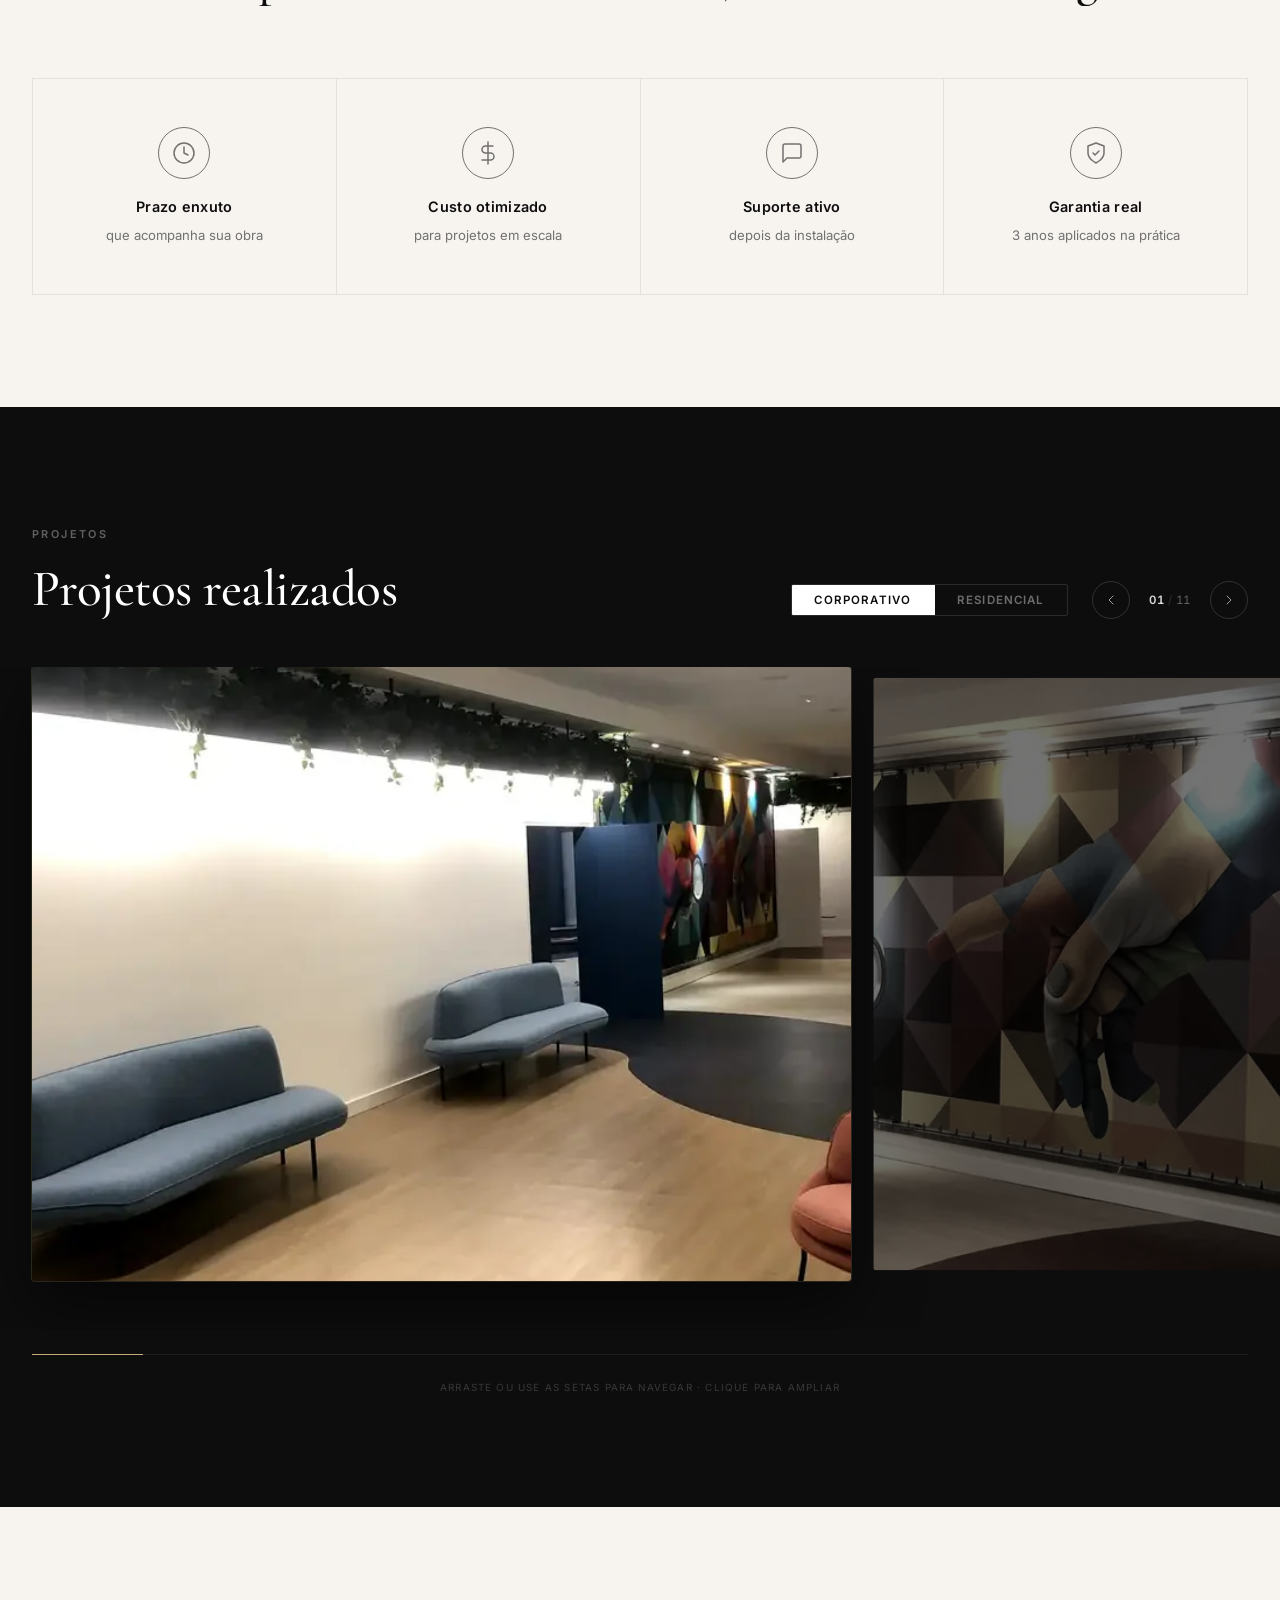
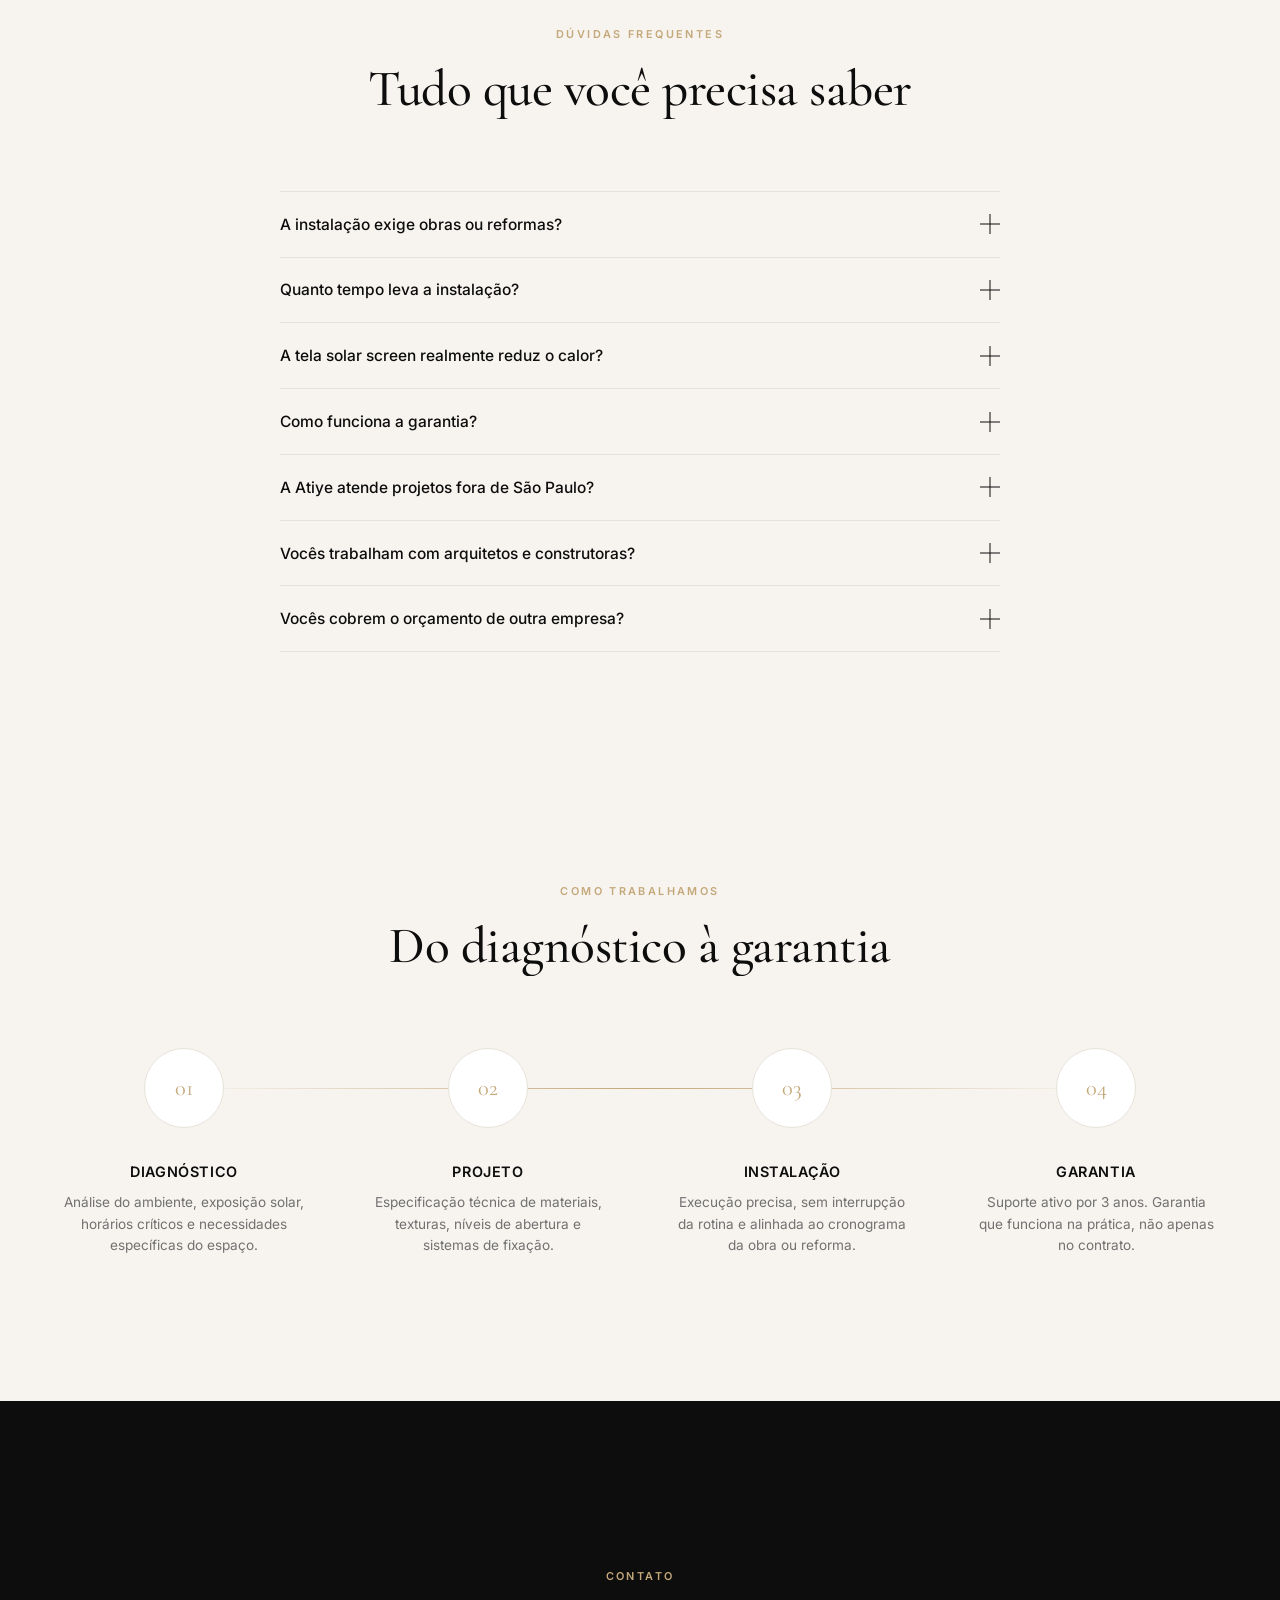
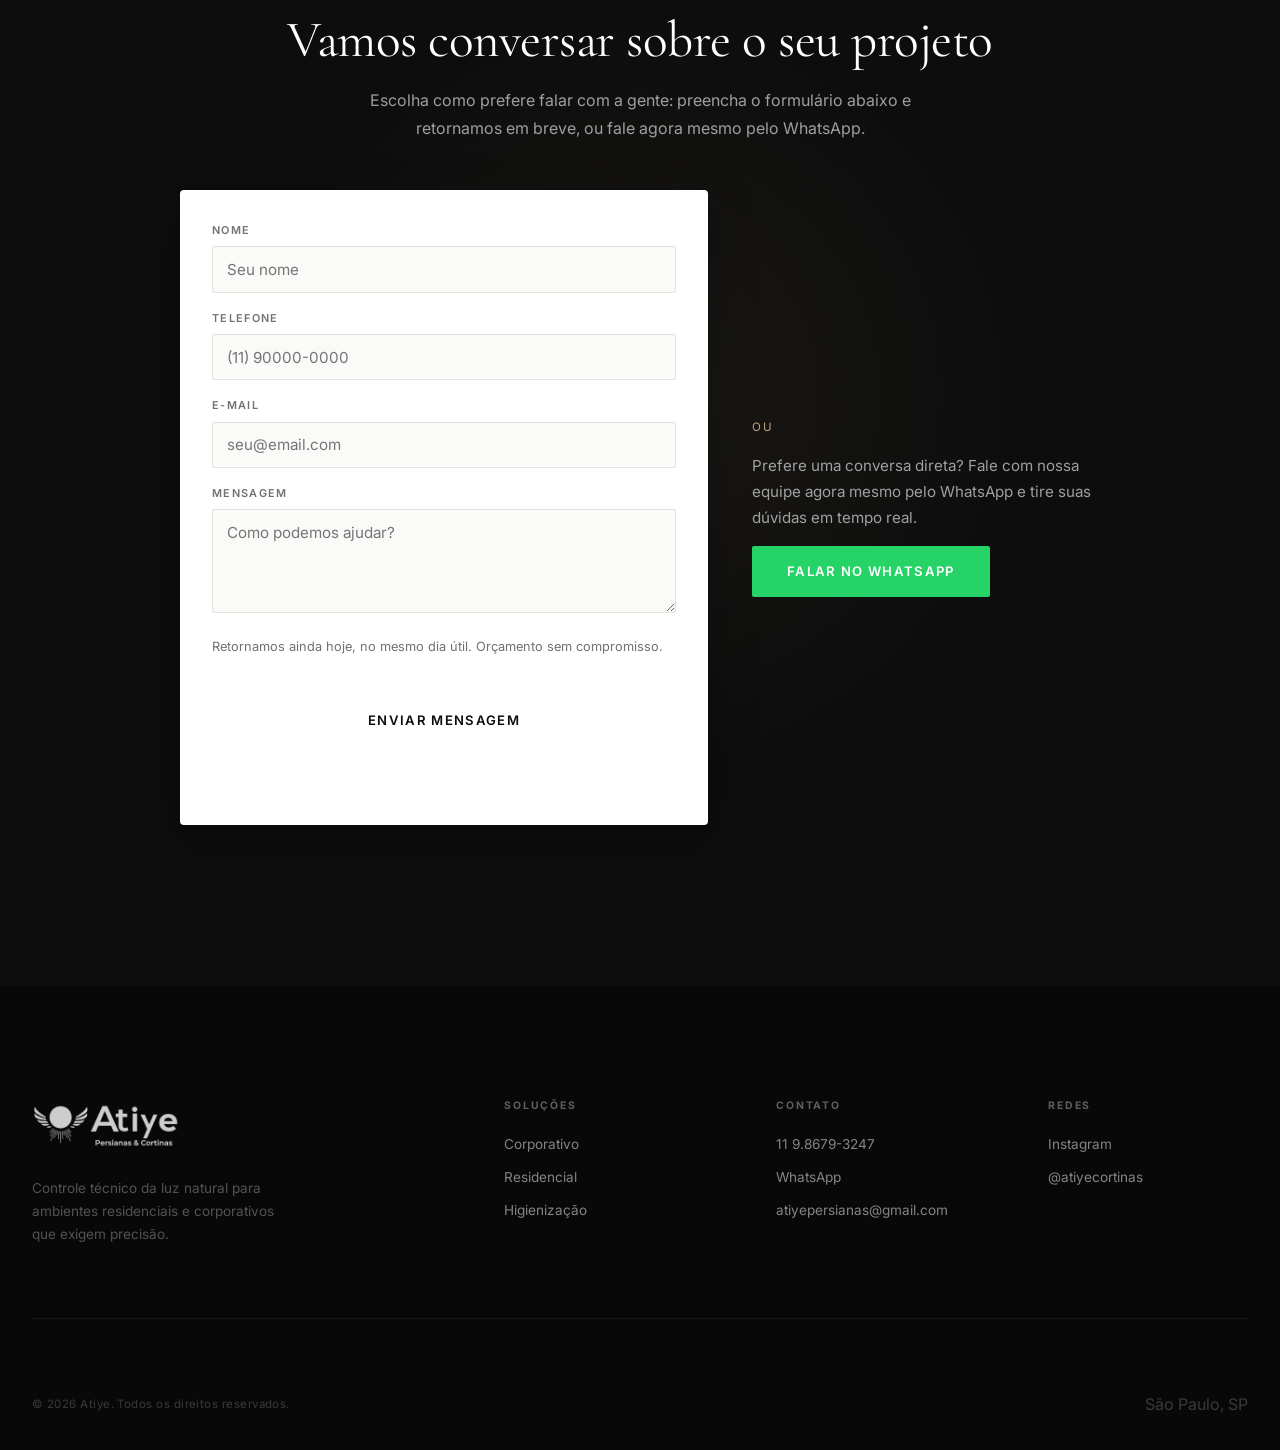
==== commit ca2abdfb: "melhorias a partir do analytics" ====
--- a/index.html
+++ b/index.html
@@ -1,6 +1,7 @@
 ﻿<!doctype html>
 <html lang="pt-BR" data-i18n-title="index-title" data-i18n-meta="index-meta">
 <head>
+  <script src="canonical-redirect.js?v=20260813"></script>
   <!-- Google Tag Manager -->
   <script>(function(w,d,s,l,i){w[l]=w[l]||[];w[l].push({'gtm.start':
   new Date().getTime(),event:'gtm.js'});var f=d.getElementsByTagName(s)[0],
@@ -212,6 +213,17 @@
       @keyframes prob-scroll { from { transform: translate3d(0, 0, 0); } to { transform: translate3d(-50%, 0, 0); } }
     }
   </style>
+
+  <!-- Schema.org: BreadcrumbList -->
+  <script type="application/ld+json">
+  {
+    "@context": "https://schema.org",
+    "@type": "BreadcrumbList",
+    "itemListElement": [
+      { "@type": "ListItem", "position": 1, "name": "Início", "item": "https://atiyepersianas.com.br/" }
+    ]
+  }
+  </script>
 </head>
 <body class="has-hero-video">
   <!-- Google Tag Manager (noscript) -->
@@ -406,7 +418,7 @@
               <p data-i18n="prod-screen-desc">Iluminação natural com controle inteligente e estética minimalista.</p>
             </div>
           </a>
-          <a href="portfolio.html#rolo-blackout" class="product-card">
+          <a href="persiana-blackout-sob-medida.html" class="product-card">
             <div class="product-card-img" style="position:relative;">
               <img src="assets/catalogo/Rolô Blackout.webp" alt="Rolô Blackout" loading="lazy" />
               <span data-i18n="prod-blackout-discount" style="position:absolute;top:0.8rem;right:0.8rem;z-index:2;background:var(--color-gold);color:#1a1814;font-size:0.68rem;font-weight:700;letter-spacing:0.04em;padding:0.3rem 0.7rem;border-radius:2px;text-transform:uppercase;">10% de desconto</span>
@@ -988,7 +1000,7 @@
           <p class="contact-options-text" data-i18n="contact-options-text">Escolha como prefere falar com a gente: preencha o formulário abaixo e retornamos em breve, ou fale agora mesmo pelo WhatsApp.</p>
 
           <div class="contact-layout">
-            <form id="contatoForm" class="contato-form">
+            <form id="contatoForm" class="contato-form" novalidate>
               <input type="hidden" name="access_key" value="54486e0b-af7d-43ab-9697-4cdbe23b14bf" />
               <input type="hidden" name="subject" value="Novo contato pelo site Atiye" />
               <input type="hidden" name="from_name" value="Site Atiye" />
@@ -997,19 +1009,23 @@
               <div class="form-field">
                 <label for="cf-name" data-i18n="form-name-label">Nome</label>
                 <input id="cf-name" type="text" name="name" required data-i18n-placeholder="form-name-ph" placeholder="Seu nome" />
+                <span class="form-field-error" role="alert" aria-live="polite" data-i18n="form-name-required">Informe seu nome.</span>
               </div>
               <div class="form-field">
                 <label for="cf-phone" data-i18n="form-phone-label">Telefone</label>
-                <input id="cf-phone" type="tel" name="phone" required data-i18n-placeholder="form-phone-ph" placeholder="(11) 90000-0000" />
+                <input id="cf-phone" type="tel" name="phone" required inputmode="tel" data-i18n-placeholder="form-phone-ph" placeholder="(11) 90000-0000" />
+                <span class="form-field-error" role="alert" aria-live="polite" data-i18n="form-phone-required">Informe seu telefone.</span>
               </div>
               <div class="form-field">
-                <label for="cf-email" data-i18n="form-email-label">E-mail</label>
-                <input id="cf-email" type="email" name="email" required data-i18n-placeholder="form-email-ph" placeholder="seu@email.com" />
+                <label for="cf-email" data-i18n="form-email-label">E-mail <span style="opacity:.5;font-weight:400" data-i18n="form-optional">(opcional)</span></label>
+                <input id="cf-email" type="email" name="email" data-i18n-placeholder="form-email-ph" placeholder="seu@email.com" />
+                <span class="form-field-error" role="alert" aria-live="polite" data-i18n="form-email-invalid">E-mail inválido. Confira e tente novamente.</span>
               </div>
               <div class="form-field">
-                <label for="cf-message" data-i18n="form-message-label">Mensagem</label>
-                <textarea id="cf-message" name="message" rows="4" required data-i18n-placeholder="form-message-ph" placeholder="Como podemos ajudar?"></textarea>
+                <label for="cf-message" data-i18n="form-message-label">Mensagem <span style="opacity:.5;font-weight:400" data-i18n="form-optional">(opcional)</span></label>
+                <textarea id="cf-message" name="message" rows="4" data-i18n-placeholder="form-message-ph" placeholder="Como podemos ajudar?"></textarea>
               </div>
+              <p class="form-trust-note" data-i18n="form-trust-note">Retornamos ainda hoje, no mesmo dia útil. Orçamento sem compromisso.</p>
               <button type="submit" class="cta-button cta-main contato-submit" data-i18n="form-submit">Enviar mensagem</button>
               <p class="form-status" id="formStatus" role="status" aria-live="polite"></p>
             </form>
--- a/styles.css
+++ b/styles.css
@@ -5,3 +5,50 @@
 a.cta-button[href*="wa.me"]:hover,a.header-cta[href*="wa.me"]:hover,a.hero-cta[href*="wa.me"]:hover,a.pill-btn[href*="wa.me"]:hover,a.ps-cta[href*="wa.me"]:hover{background:#20BA5A;color:#fff;border-color:#20BA5A}
 .header--transparent .header-cta[href*="wa.me"],.header.scrolled .header-cta[href*="wa.me"]{background:#25D366;color:#fff;border-color:#25D366;backdrop-filter:none}
 .header--transparent .header-cta[href*="wa.me"]:hover,.header.scrolled .header-cta[href*="wa.me"]:hover{background:#20BA5A;color:#fff;border-color:#20BA5A}
+
+
+/* ═══════════════════════════════════════════════════════
+   ATIYE — Form UX (Fase 1: validação inline / loading / erro)
+   ═══════════════════════════════════════════════════════ */
+.form-field-error{
+  display:none;
+  font-size:.78rem;
+  color:#c0392b;
+  margin-top:.4rem;
+  line-height:1.4;
+}
+.form-field.has-error .form-field-error{ display:block; }
+.form-field.has-error input,
+.form-field.has-error textarea,
+.form-field.has-error select{
+  border-color:#c0392b !important;
+  box-shadow:0 0 0 1px rgba(192,57,43,.15);
+}
+.form-field input:focus,
+.form-field textarea:focus,
+.form-field select:focus{
+  outline:none;
+  border-color:var(--color-gold);
+  box-shadow:0 0 0 3px rgba(196,168,122,.15);
+}
+.contato-submit{ position:relative; transition:opacity .2s ease,background .3s ease,transform .3s var(--ease-out-quart); }
+.contato-submit.is-loading{ opacity:.75; pointer-events:none; }
+.contato-submit.is-loading::after{
+  content:"";
+  position:absolute;
+  right:1rem;
+  top:50%;
+  width:14px;
+  height:14px;
+  margin-top:-7px;
+  border-radius:50%;
+  border:2px solid rgba(255,255,255,.35);
+  border-top-color:#fff;
+  animation:atiyeSpin .7s linear infinite;
+}
+@keyframes atiyeSpin{ to{ transform:rotate(360deg); } }
+.form-status{ min-height:1.4em; font-size:.85rem; margin-top:.9rem; transition:color .2s ease; }
+.form-status.error{ color:#c0392b; font-weight:600; }
+.form-status.success{ color:#1c7a3e; font-weight:600; }
+.form-status.is-loading{ color:var(--color-muted); }
+.form-trust-note{ font-size:.8rem; color:var(--color-muted); margin-top:.4rem; margin-bottom:1.2rem; }
--- a/styles.css
+++ b/styles.css
@@ -5,3 +5,50 @@
 a.cta-button[href*="wa.me"]:hover,a.header-cta[href*="wa.me"]:hover,a.hero-cta[href*="wa.me"]:hover,a.pill-btn[href*="wa.me"]:hover,a.ps-cta[href*="wa.me"]:hover{background:#20BA5A;color:#fff;border-color:#20BA5A}
 .header--transparent .header-cta[href*="wa.me"],.header.scrolled .header-cta[href*="wa.me"]{background:#25D366;color:#fff;border-color:#25D366;backdrop-filter:none}
 .header--transparent .header-cta[href*="wa.me"]:hover,.header.scrolled .header-cta[href*="wa.me"]:hover{background:#20BA5A;color:#fff;border-color:#20BA5A}
+
+
+/* ═══════════════════════════════════════════════════════
+   ATIYE — Form UX (Fase 1: validação inline / loading / erro)
+   ═══════════════════════════════════════════════════════ */
+.form-field-error{
+  display:none;
+  font-size:.78rem;
+  color:#c0392b;
+  margin-top:.4rem;
+  line-height:1.4;
+}
+.form-field.has-error .form-field-error{ display:block; }
+.form-field.has-error input,
+.form-field.has-error textarea,
+.form-field.has-error select{
+  border-color:#c0392b !important;
+  box-shadow:0 0 0 1px rgba(192,57,43,.15);
+}
+.form-field input:focus,
+.form-field textarea:focus,
+.form-field select:focus{
+  outline:none;
+  border-color:var(--color-gold);
+  box-shadow:0 0 0 3px rgba(196,168,122,.15);
+}
+.contato-submit{ position:relative; transition:opacity .2s ease,background .3s ease,transform .3s var(--ease-out-quart); }
+.contato-submit.is-loading{ opacity:.75; pointer-events:none; }
+.contato-submit.is-loading::after{
+  content:"";
+  position:absolute;
+  right:1rem;
+  top:50%;
+  width:14px;
+  height:14px;
+  margin-top:-7px;
+  border-radius:50%;
+  border:2px solid rgba(255,255,255,.35);
+  border-top-color:#fff;
+  animation:atiyeSpin .7s linear infinite;
+}
+@keyframes atiyeSpin{ to{ transform:rotate(360deg); } }
+.form-status{ min-height:1.4em; font-size:.85rem; margin-top:.9rem; transition:color .2s ease; }
+.form-status.error{ color:#c0392b; font-weight:600; }
+.form-status.success{ color:#1c7a3e; font-weight:600; }
+.form-status.is-loading{ color:var(--color-muted); }
+.form-trust-note{ font-size:.8rem; color:var(--color-muted); margin-top:.4rem; margin-bottom:1.2rem; }
